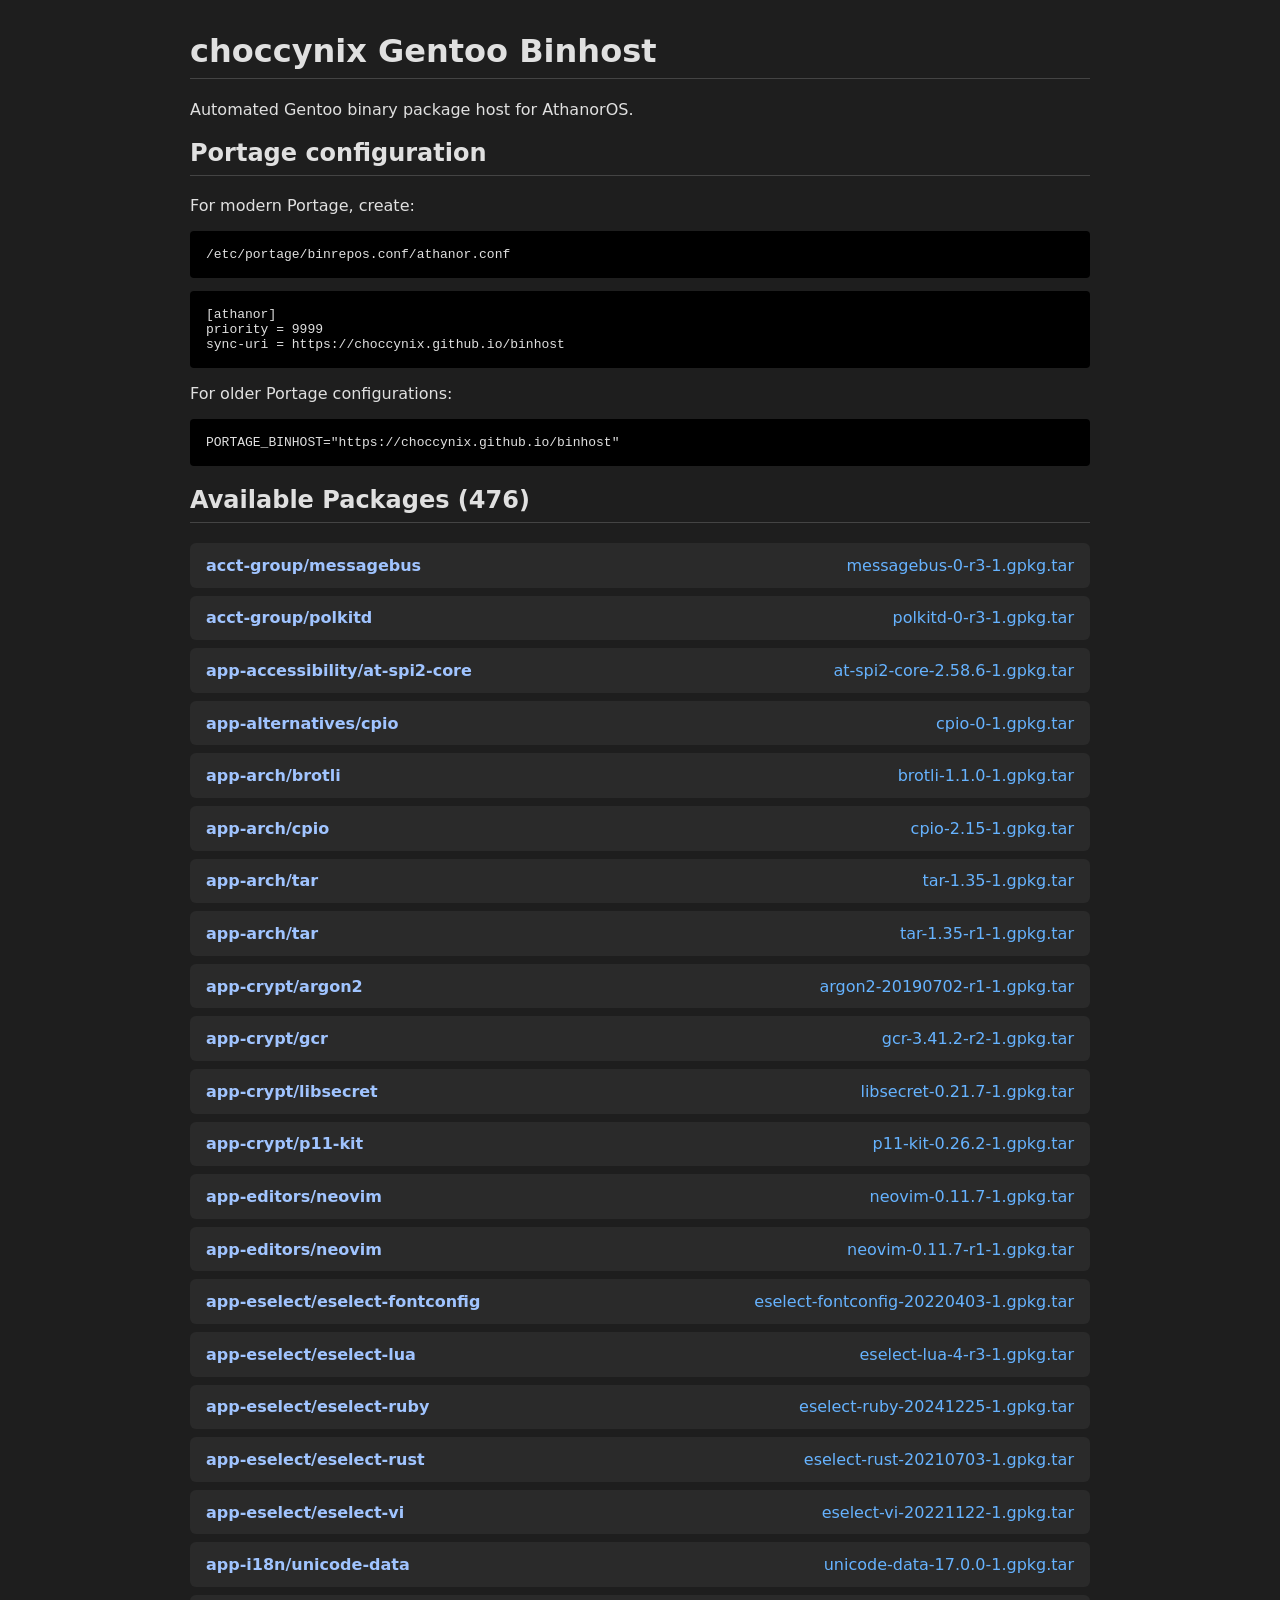
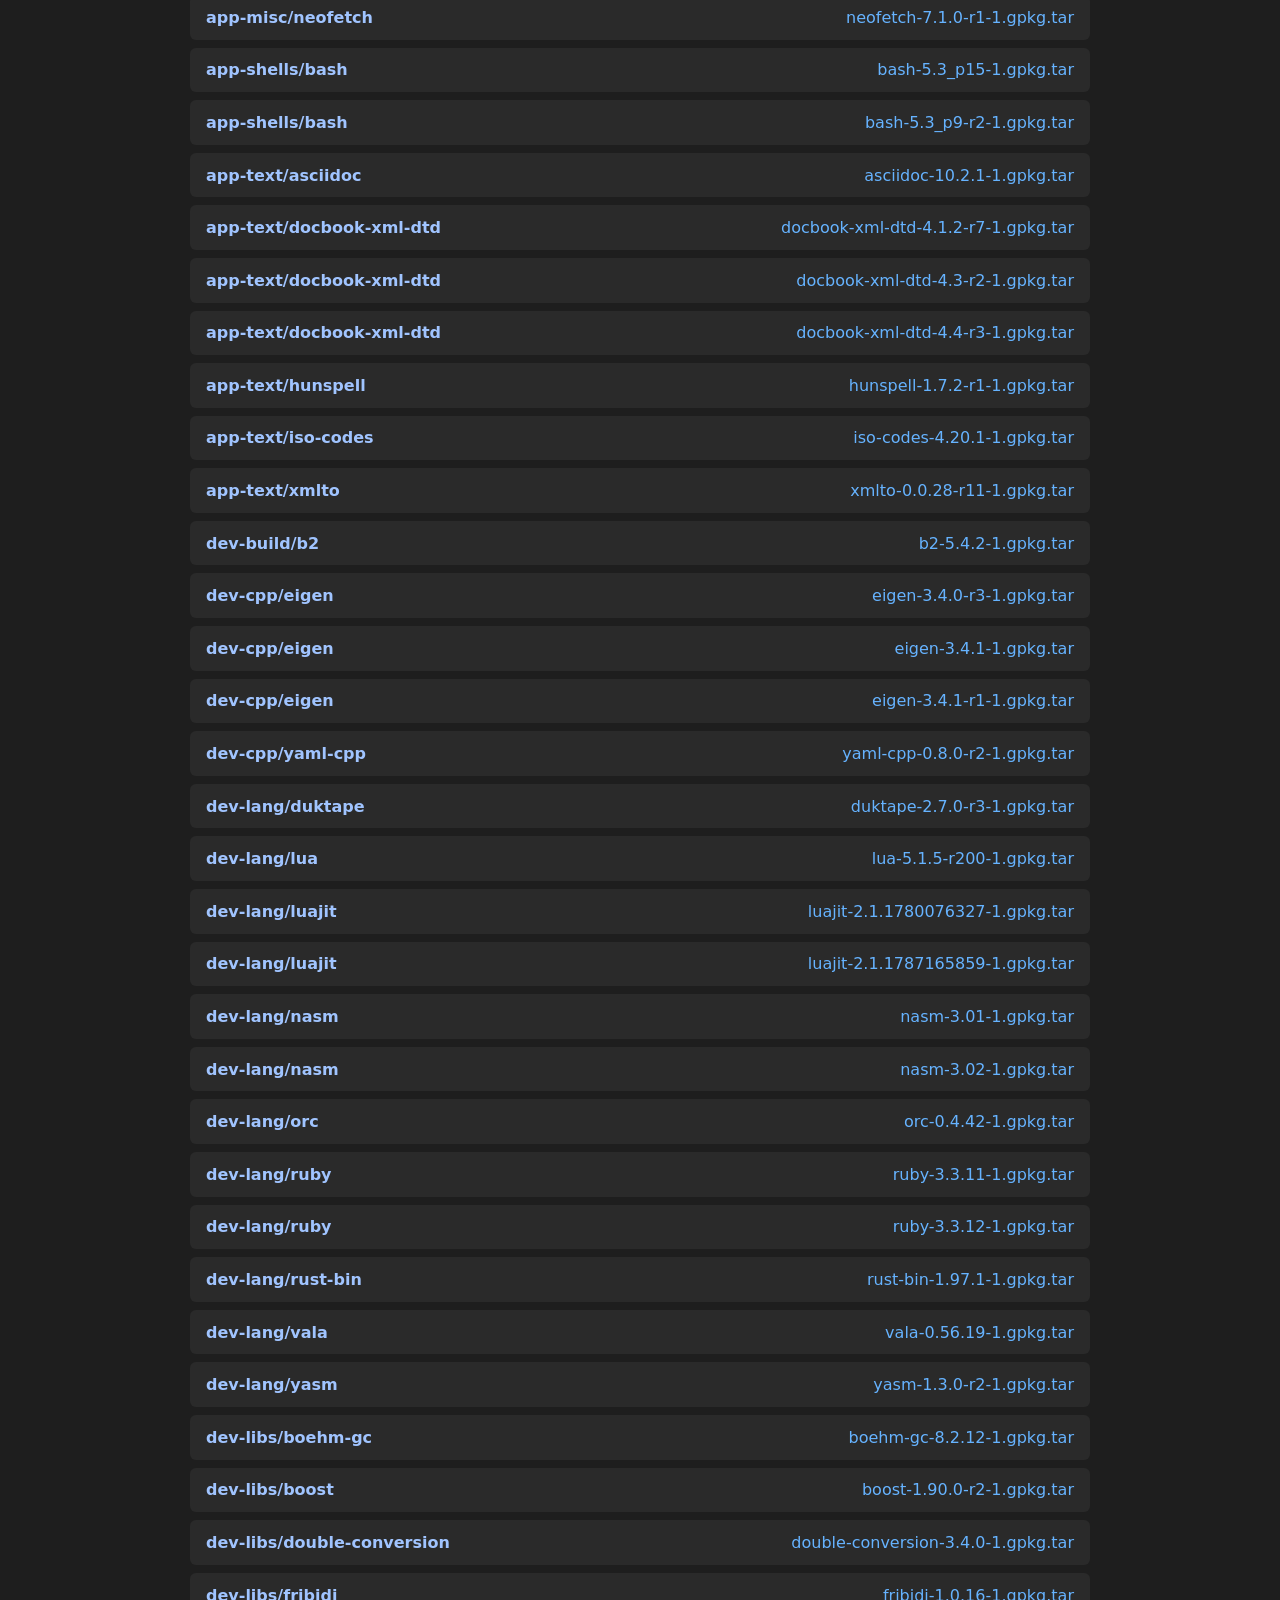
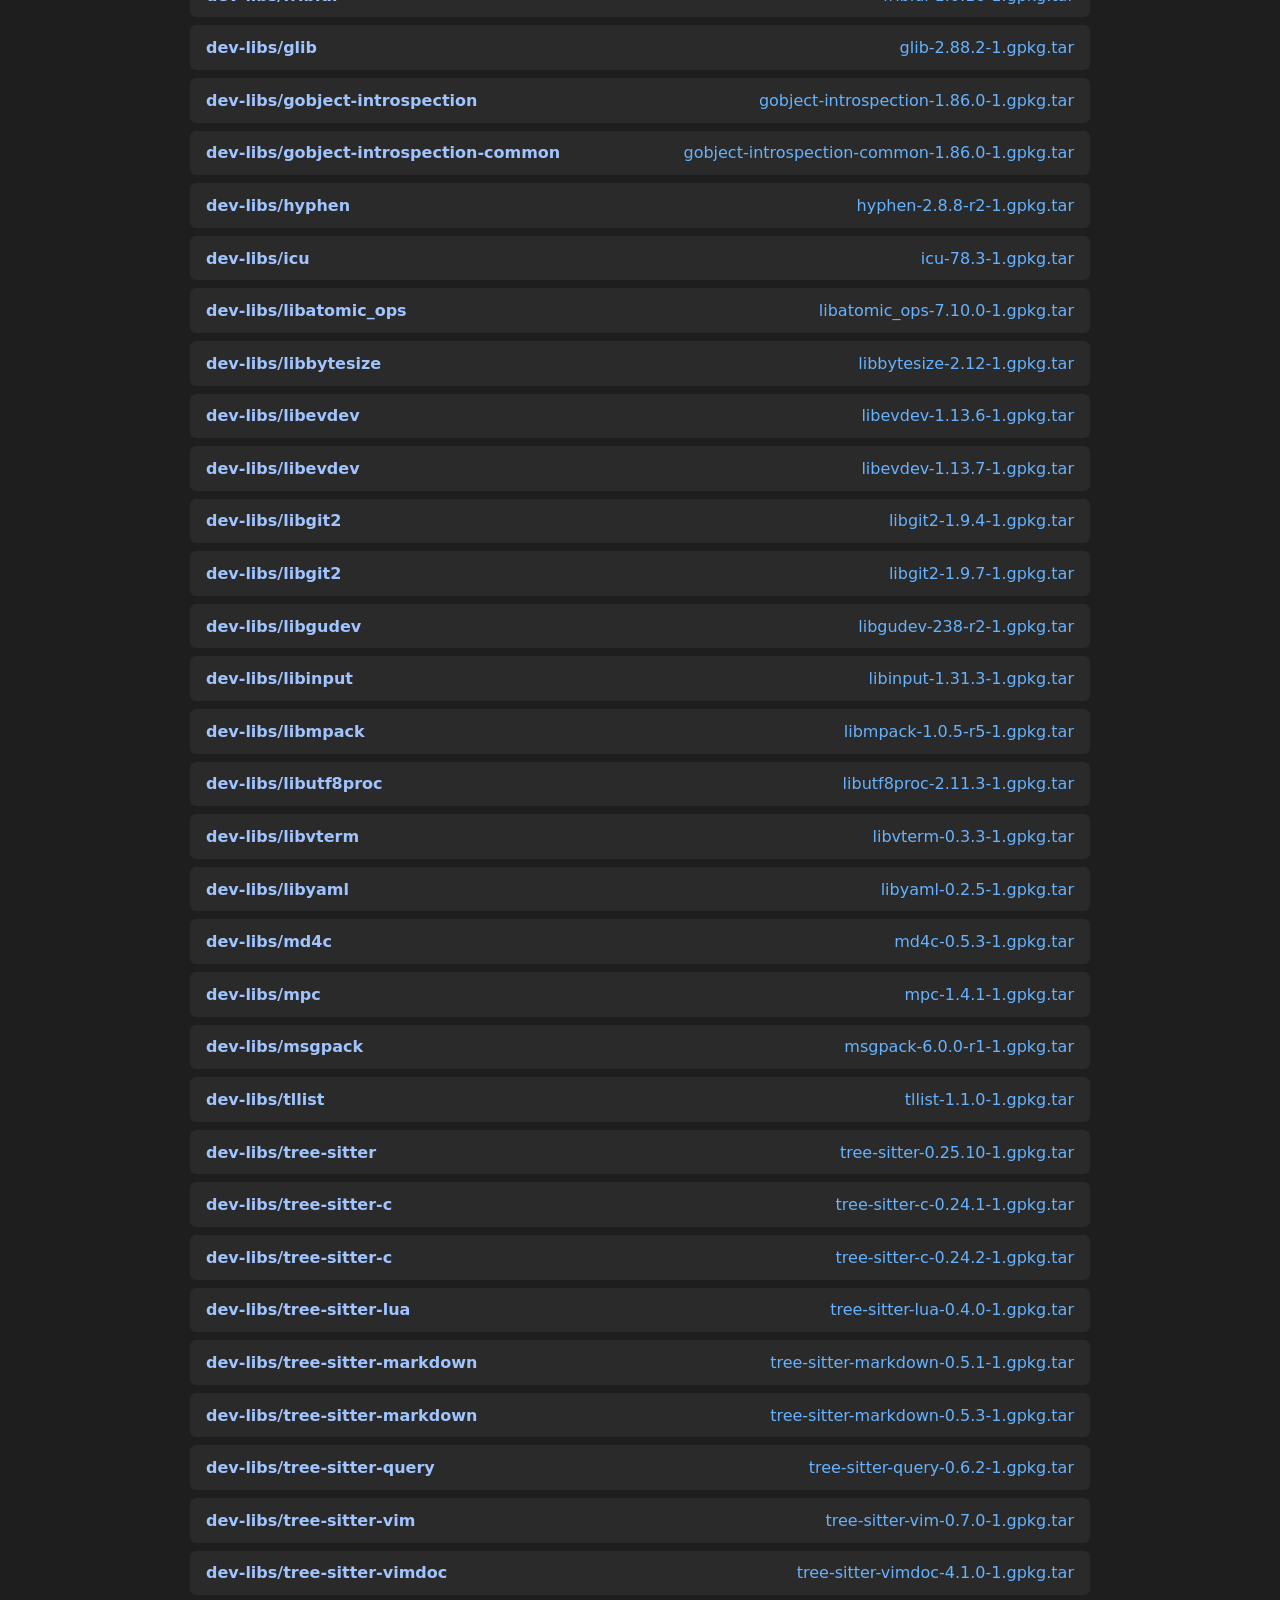
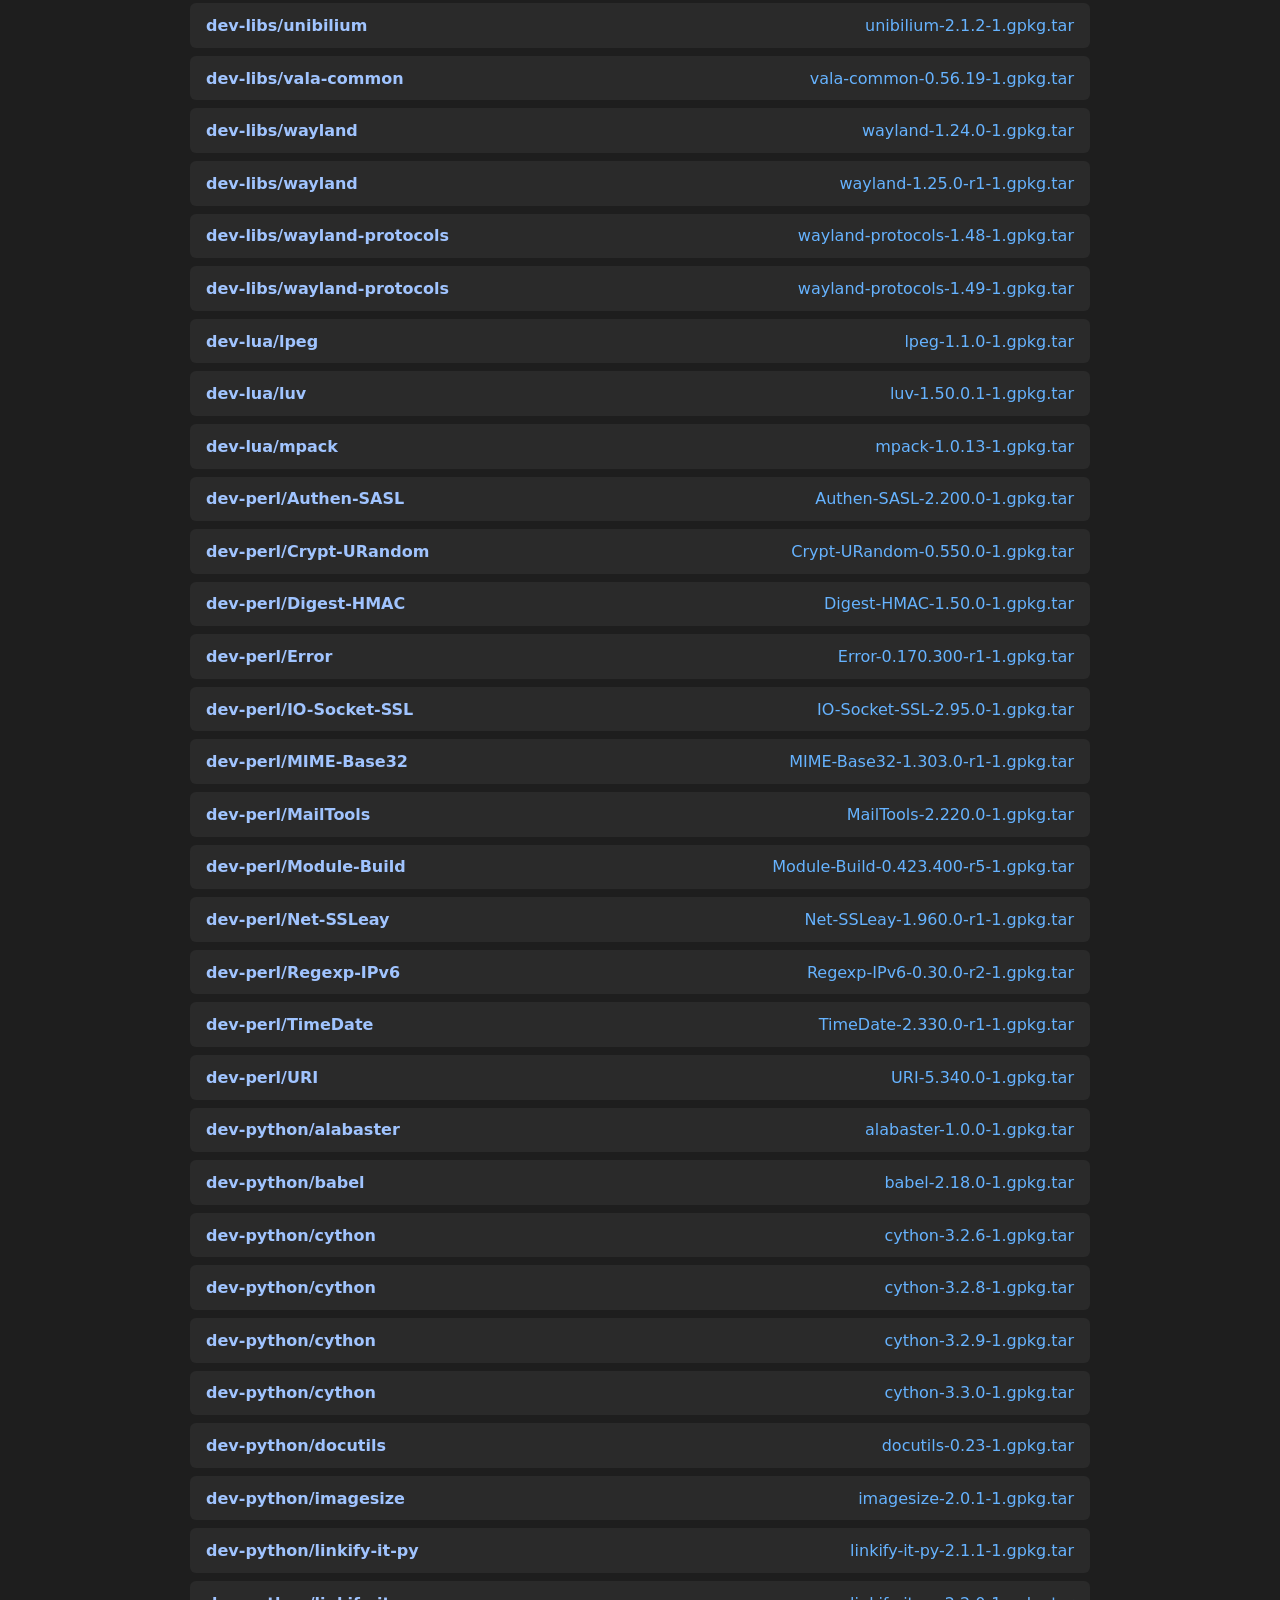
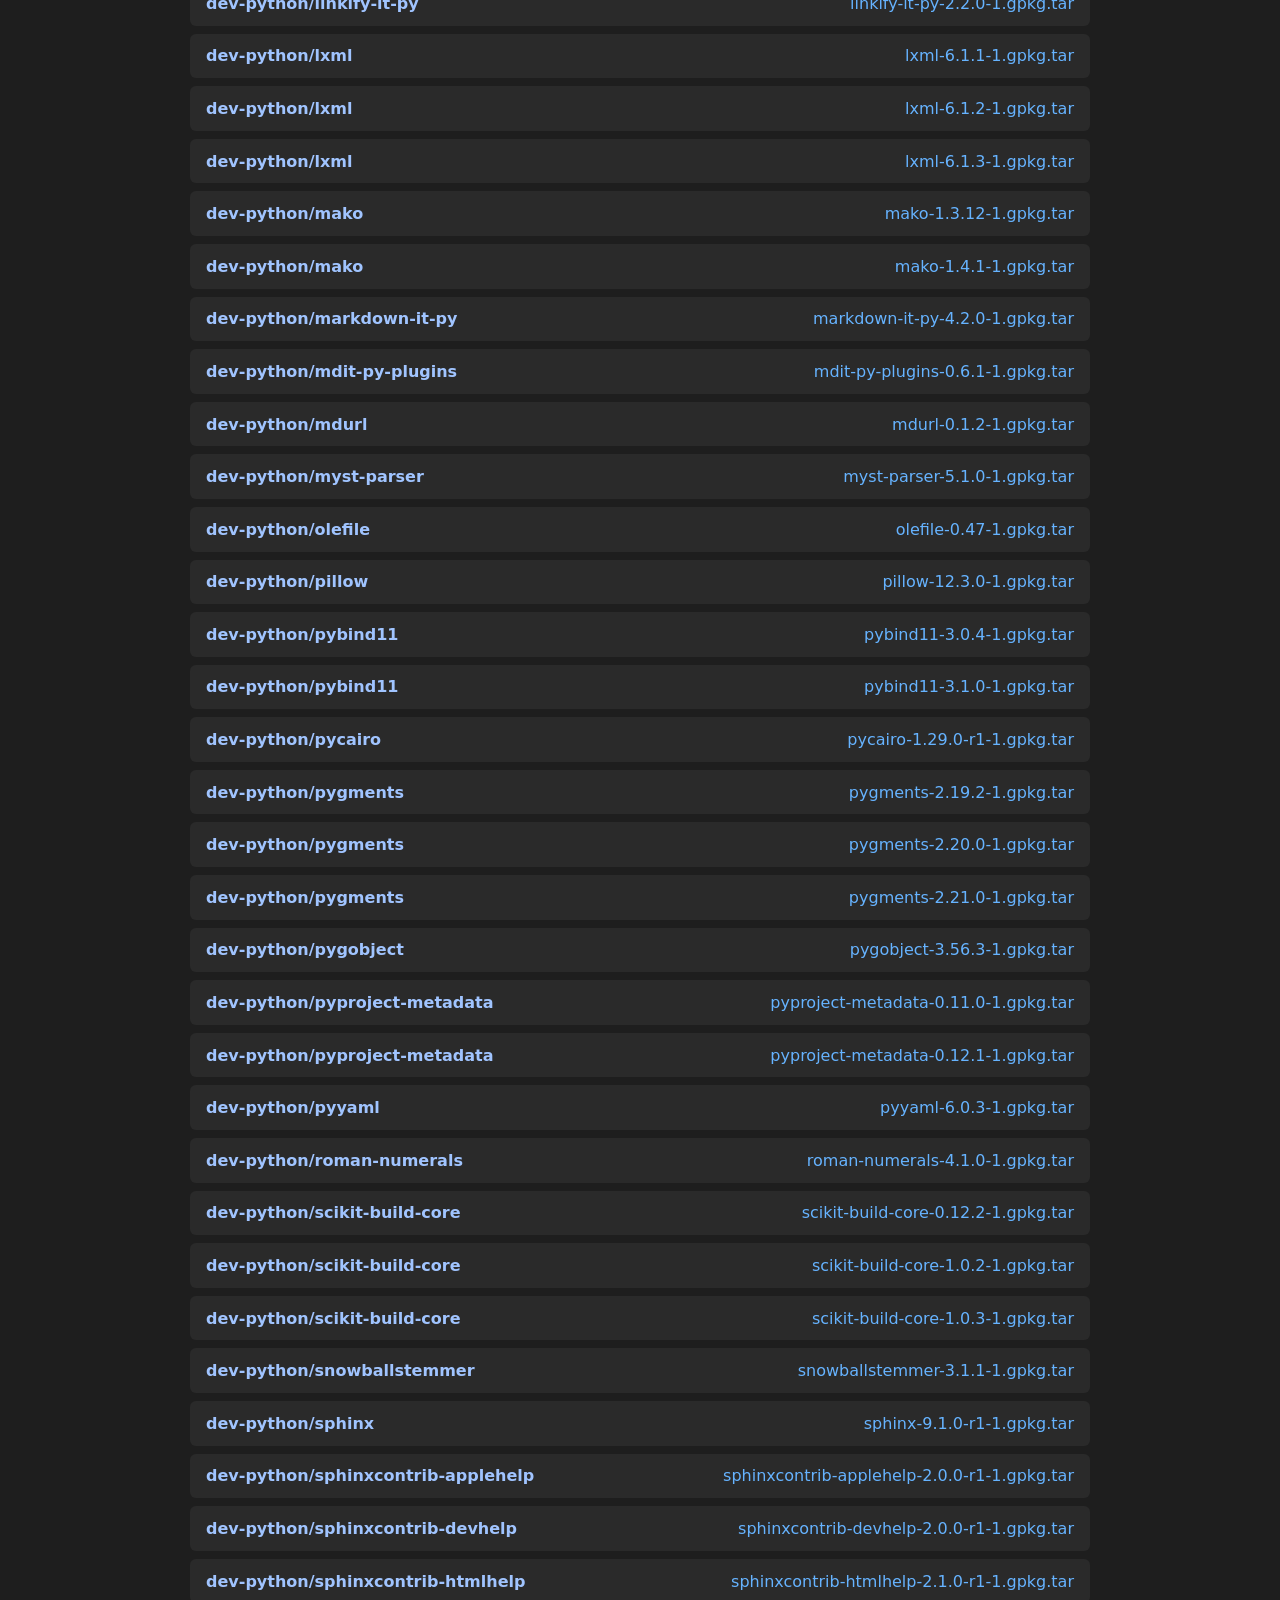
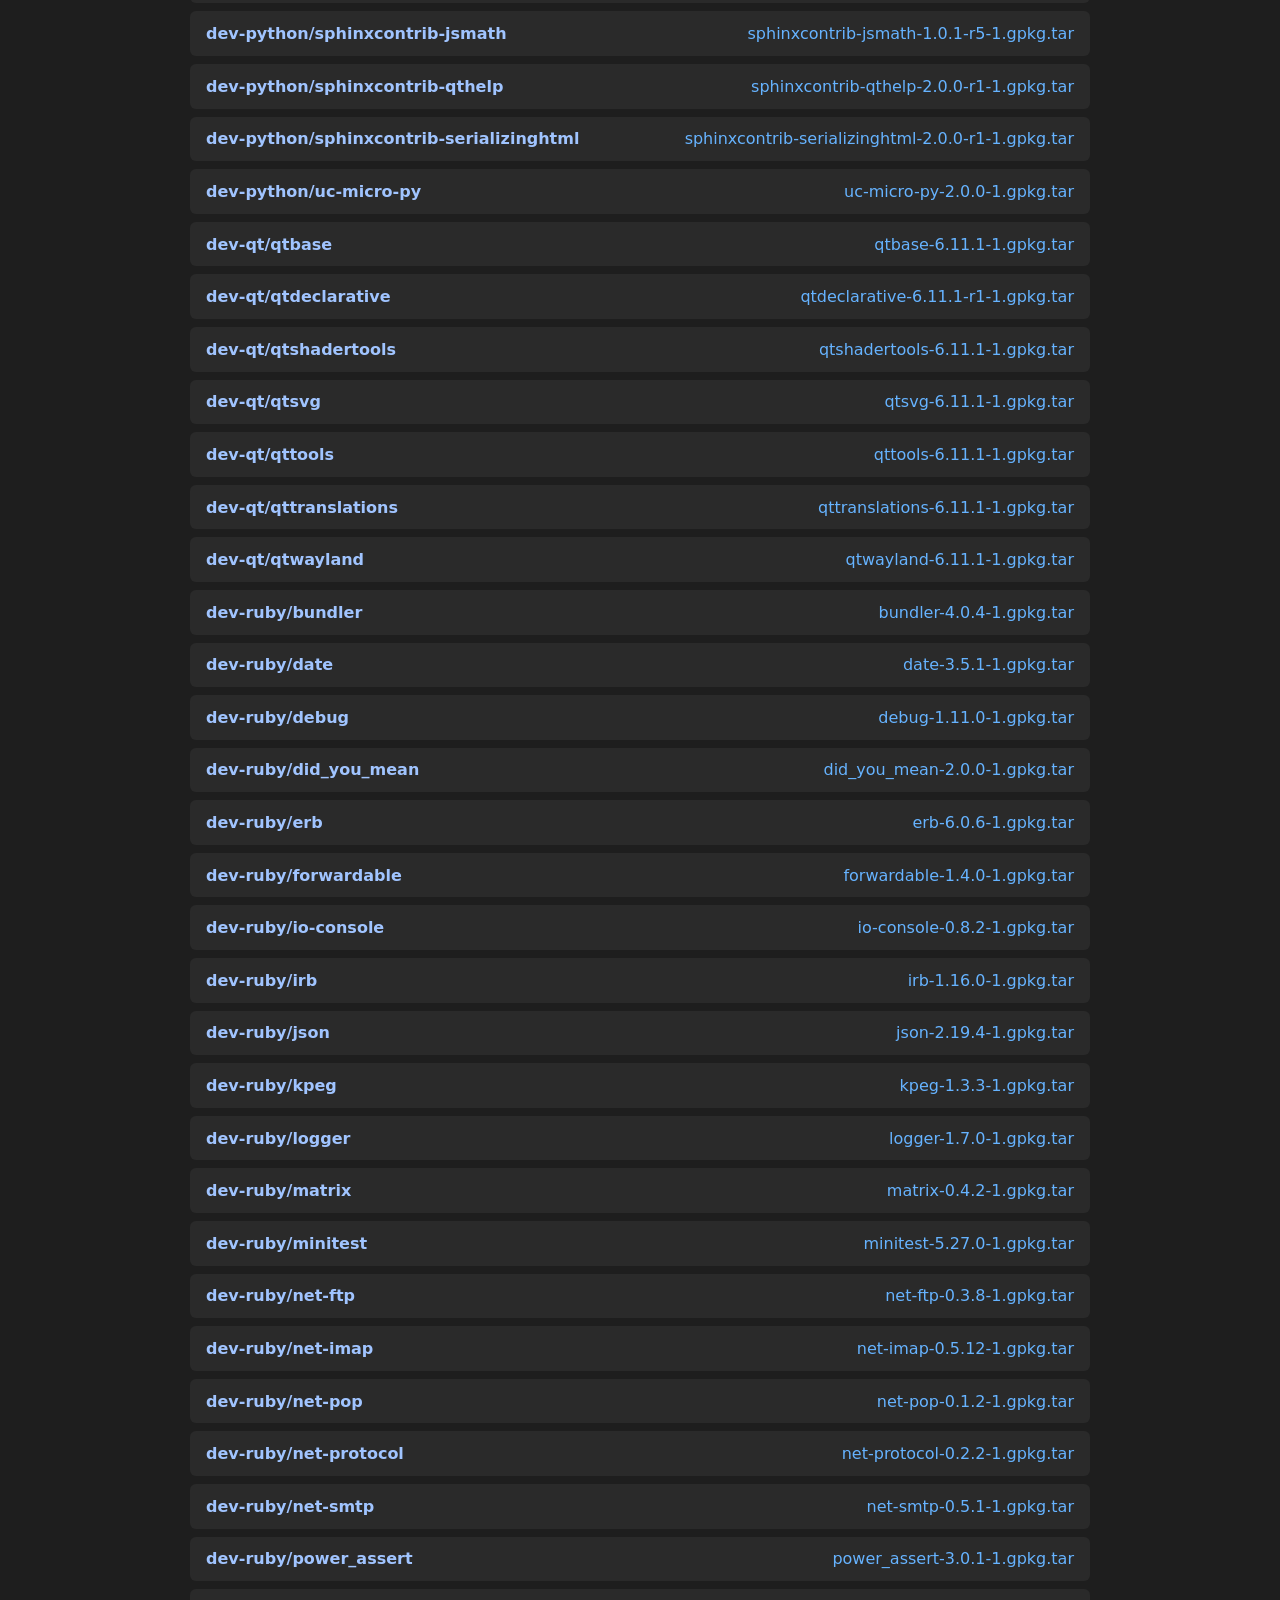
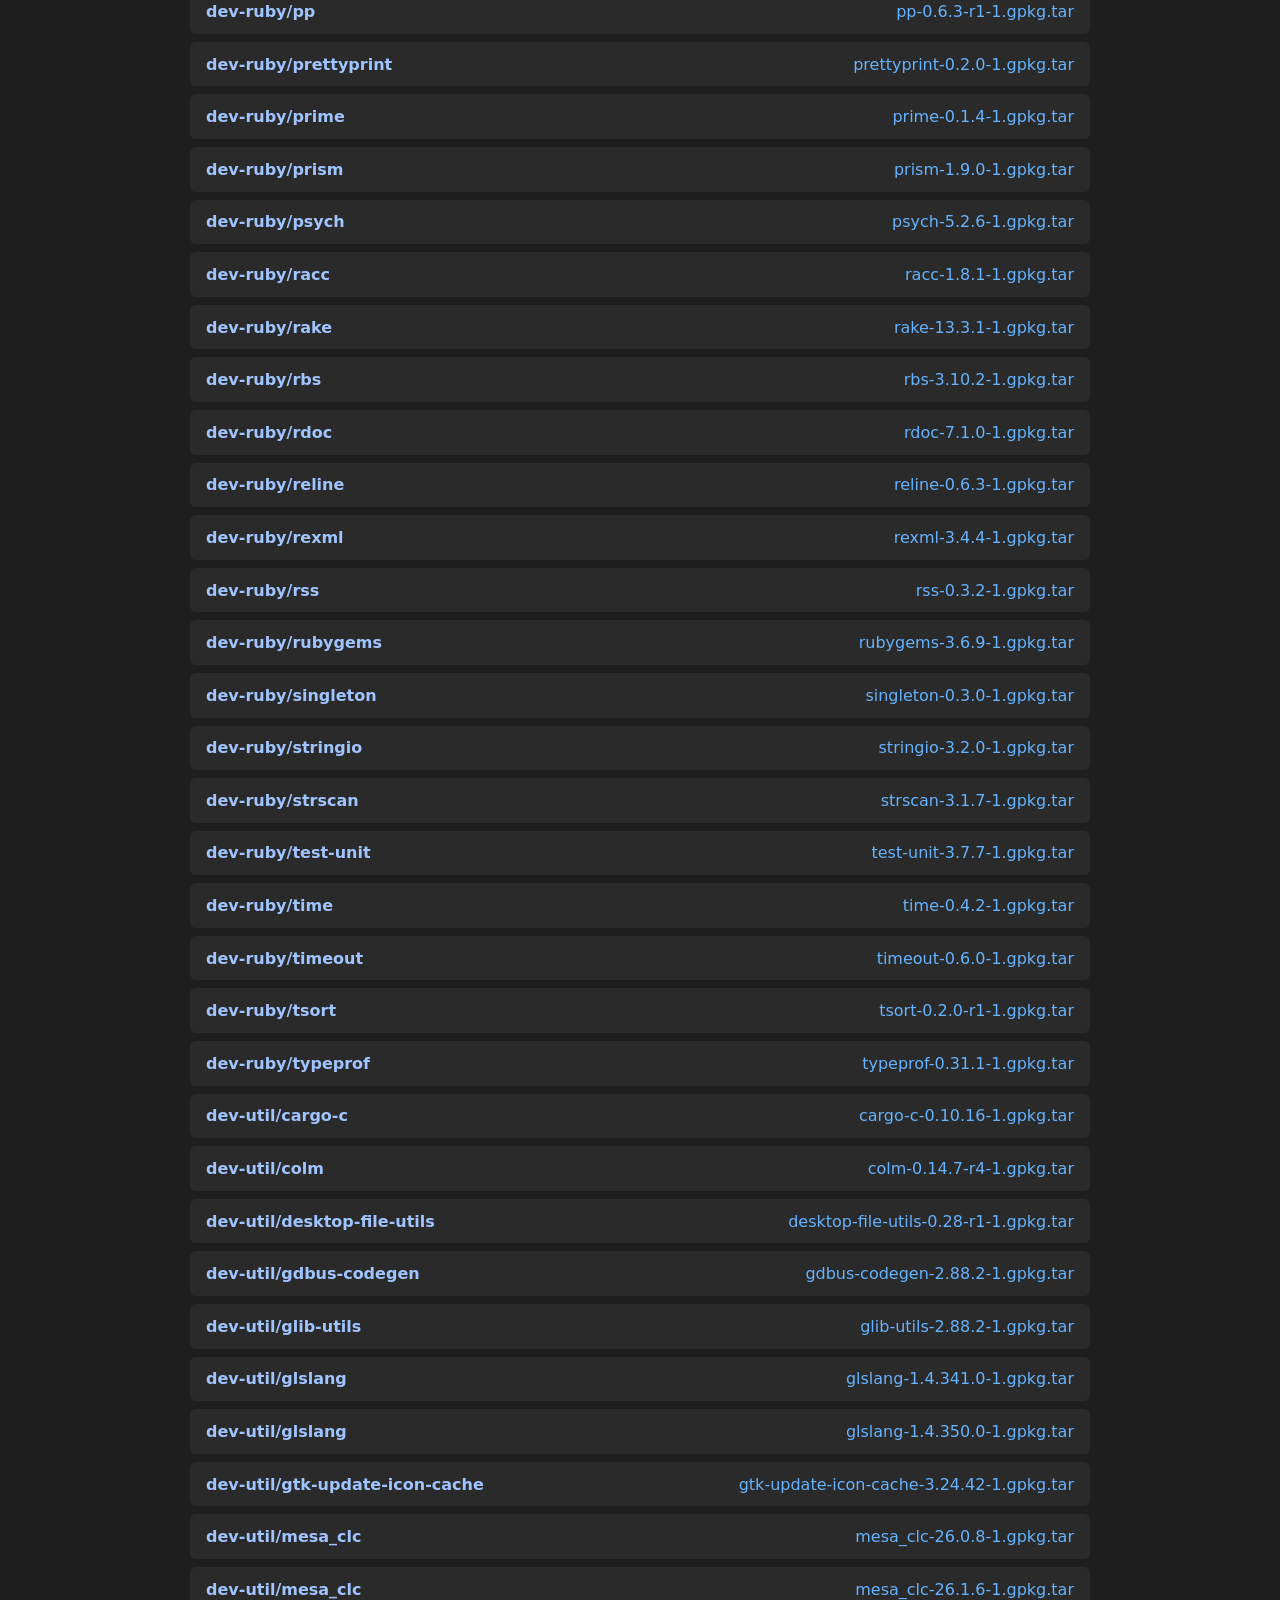
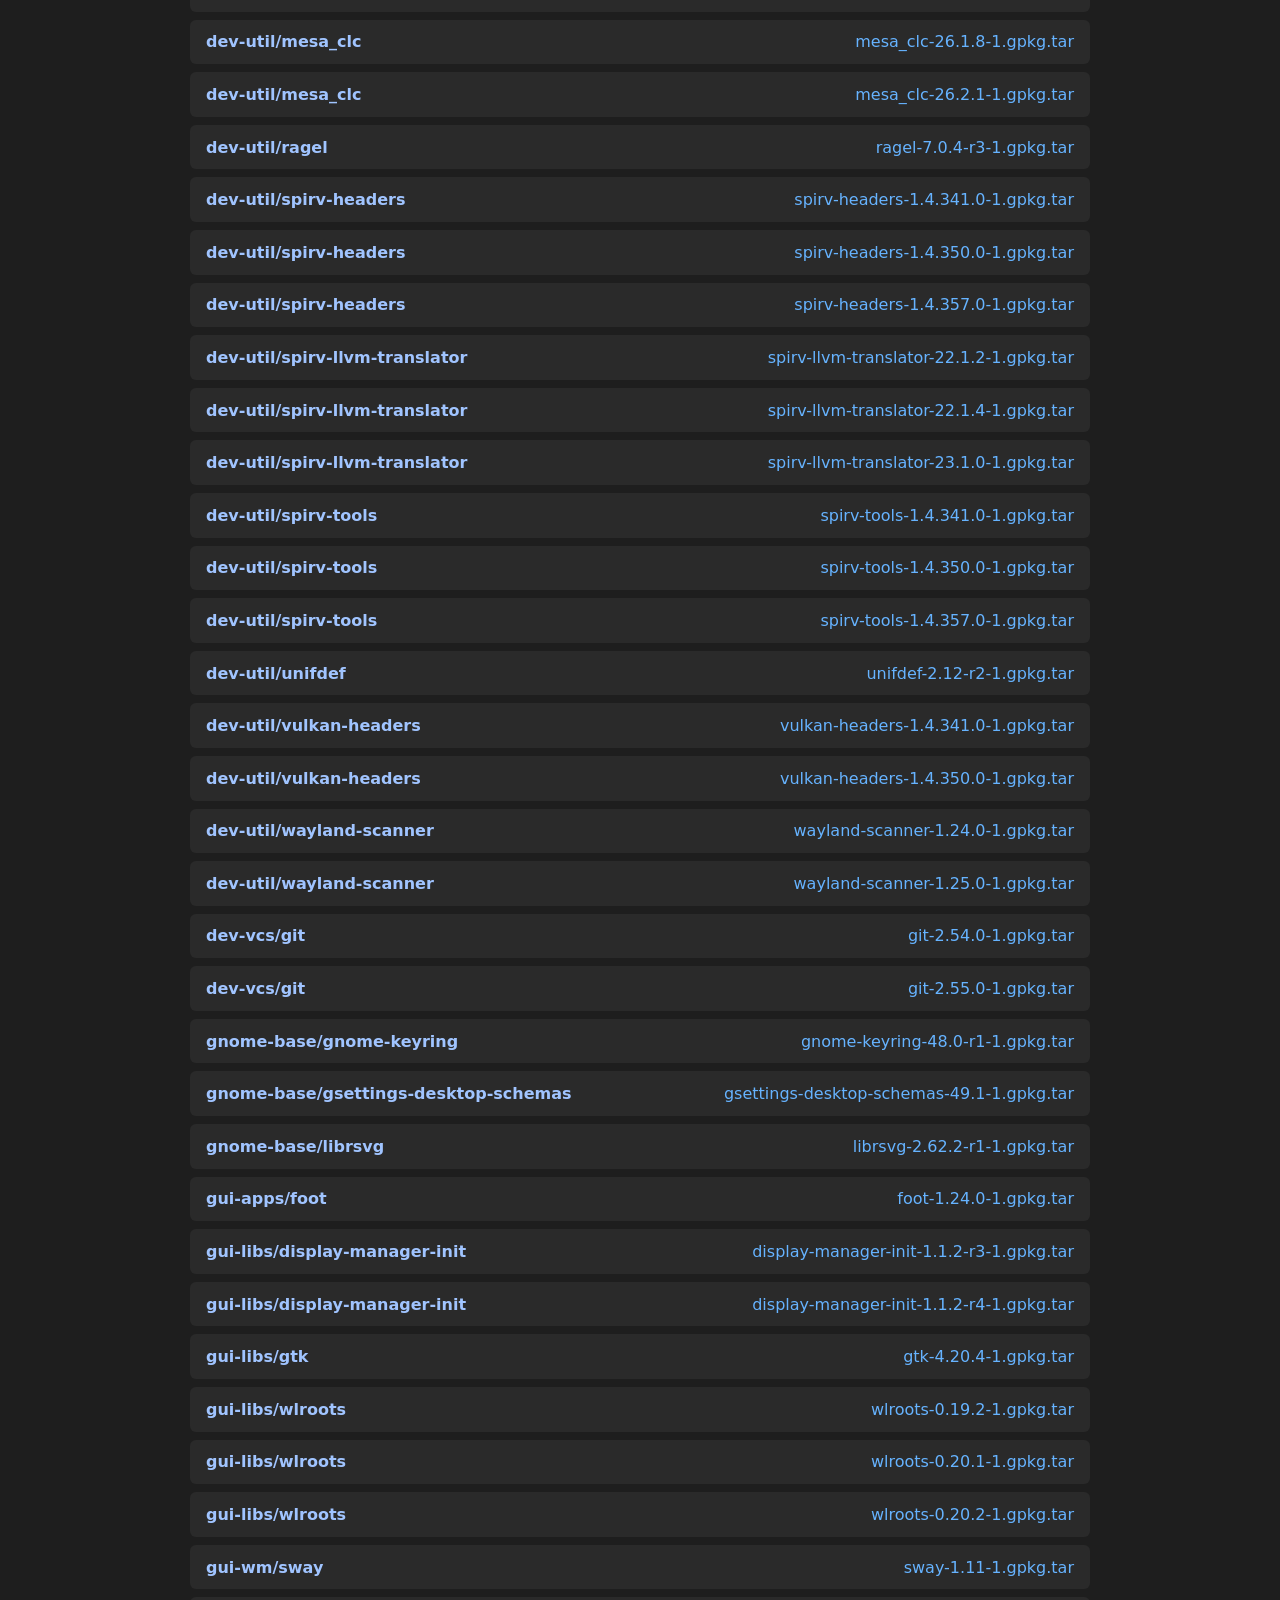
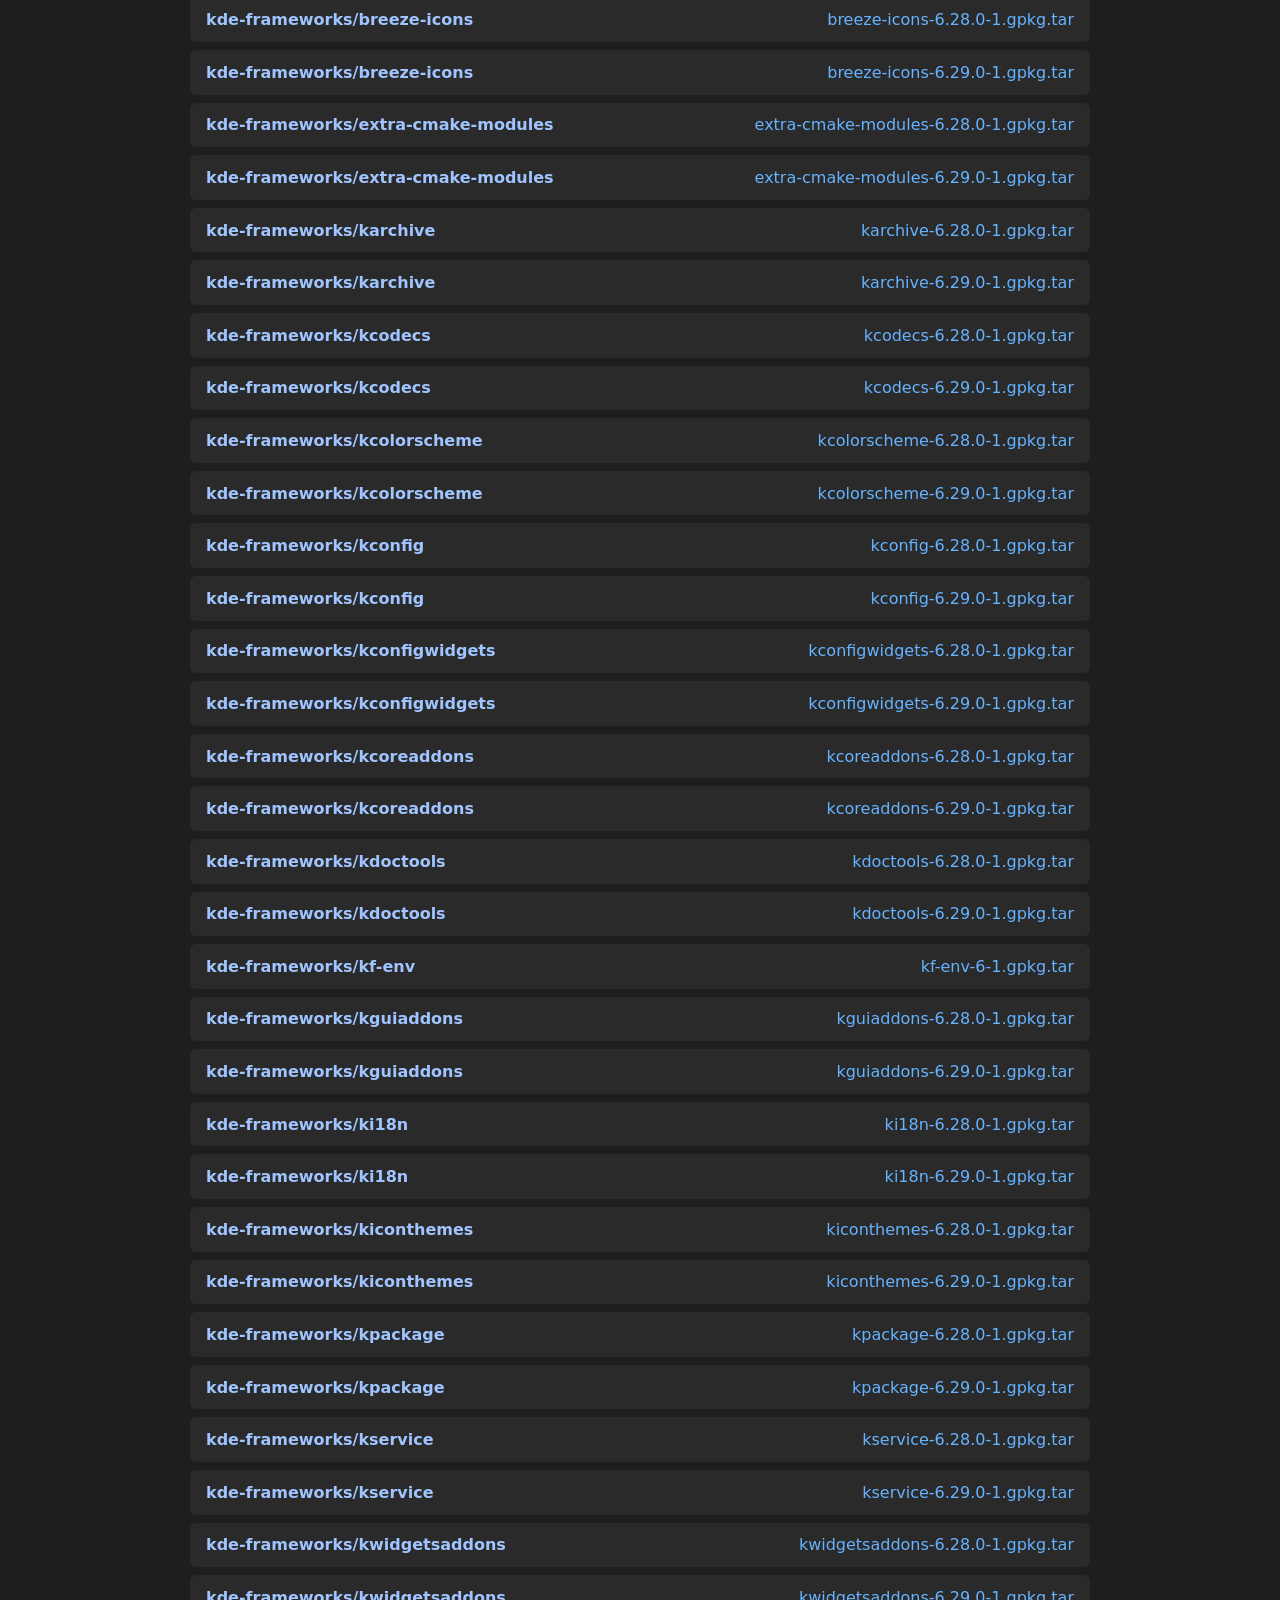
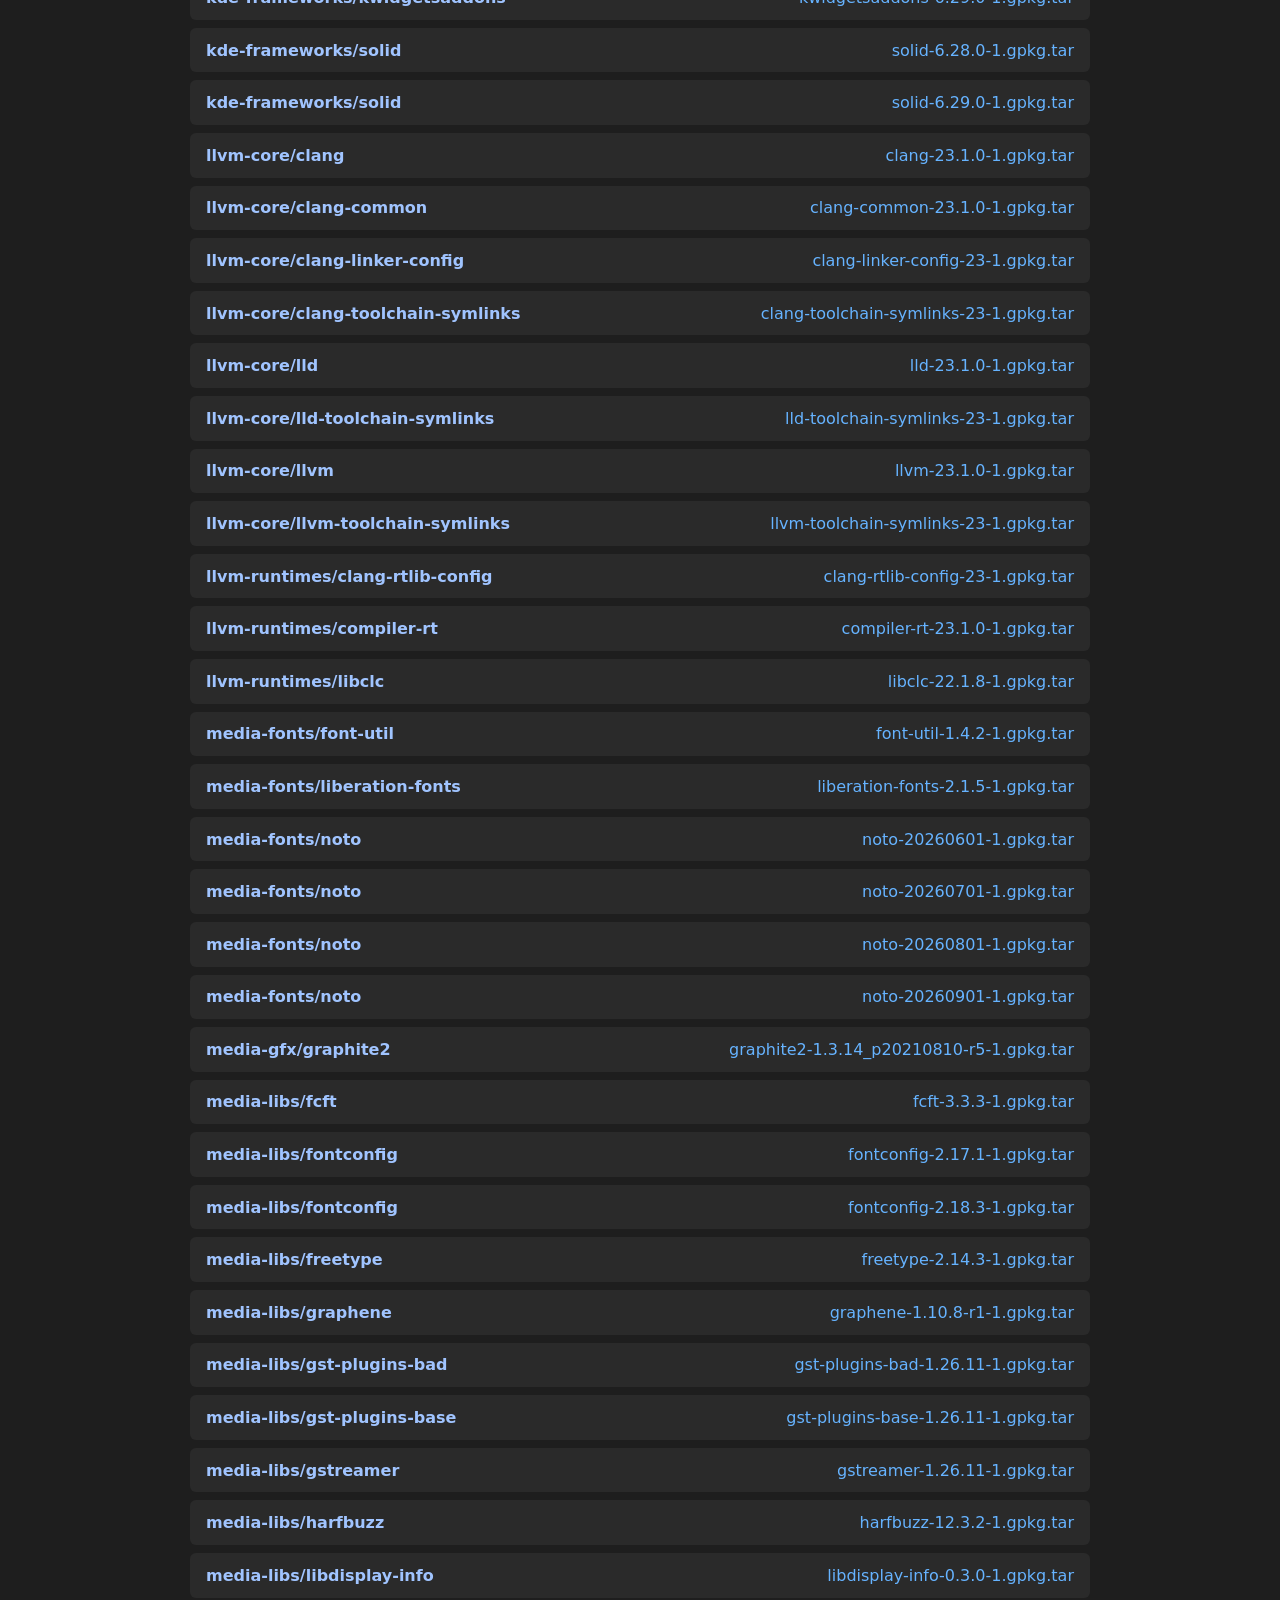
==== index.html @ 96b011d2 "Auto-update Gentoo binhost index [skip ci]" ====
<!DOCTYPE html>
<html lang="en">
<head>

<meta charset="UTF-8">

<meta name="viewport"
      content="width=device-width, initial-scale=1.0">

<title>choccynix Gentoo Binhost</title>

<style>

body {
    font-family:
        system-ui,
        -apple-system,
        sans-serif;

    margin: 2rem auto;
    max-width: 900px;

    background: #1e1e1e;
    color: #e0e0e0;

    padding: 0 1rem;
}

a {
    color: #66b3ff;
    text-decoration: none;
}

a:hover {
    text-decoration: underline;
}

h1, h2 {
    border-bottom: 1px solid #444;
    padding-bottom: .5rem;
}

ul {
    list-style: none;
    padding: 0;
}

li {
    margin: .5rem 0;
    background: #2a2a2a;
    padding: .8rem 1rem;
    border-radius: 6px;
}

.package {
    display: flex;
    justify-content: space-between;
    align-items: center;

    gap: 1rem;
    flex-wrap: wrap;
}

.category {
    font-weight: bold;
    color: #a0c4ff;
}

code, pre {
    background: #000;
    border-radius: 4px;
}

code {
    padding: .2rem .4rem;
}

pre {
    padding: 1rem;
    overflow-x: auto;
}

</style>

</head>

<body>

<h1>choccynix Gentoo Binhost</h1>

<p>
Automated Gentoo binary package host for AthanorOS.
</p>

<h2>Portage configuration</h2>

<p>
For modern Portage, create:
</p>

<pre>/etc/portage/binrepos.conf/athanor.conf</pre>

<pre>[athanor]
priority = 9999
sync-uri = https://choccynix.github.io/binhost
</pre>

<p>
For older Portage configurations:
</p>

<pre>PORTAGE_BINHOST="https://choccynix.github.io/binhost"</pre>

<h2>Available Packages (476)</h2>

<ul>

        <li>
            <div class="package">
                <span class="category">
                    acct-group/messagebus
                </span>
                <a href="https://github.com/choccynix/athanor-binpkgs/releases/download/binpkgs-rolling-20261004/messagebus-0-r3-1.gpkg.tar">
                    messagebus-0-r3-1.gpkg.tar
                </a>
            </div>
        </li>

        <li>
            <div class="package">
                <span class="category">
                    acct-group/polkitd
                </span>
                <a href="https://github.com/choccynix/athanor-binpkgs/releases/download/binpkgs-rolling-20261004/polkitd-0-r3-1.gpkg.tar">
                    polkitd-0-r3-1.gpkg.tar
                </a>
            </div>
        </li>

        <li>
            <div class="package">
                <span class="category">
                    app-accessibility/at-spi2-core
                </span>
                <a href="https://github.com/choccynix/athanor-binpkgs/releases/download/binpkgs-rolling-20260830/at-spi2-core-2.58.6-1.gpkg.tar">
                    at-spi2-core-2.58.6-1.gpkg.tar
                </a>
            </div>
        </li>

        <li>
            <div class="package">
                <span class="category">
                    app-alternatives/cpio
                </span>
                <a href="https://github.com/choccynix/athanor-binpkgs/releases/download/binpkgs-rolling-20261004/cpio-0-1.gpkg.tar">
                    cpio-0-1.gpkg.tar
                </a>
            </div>
        </li>

        <li>
            <div class="package">
                <span class="category">
                    app-arch/brotli
                </span>
                <a href="https://github.com/choccynix/athanor-binpkgs/releases/download/binpkgs-rolling-20260830/brotli-1.1.0-1.gpkg.tar">
                    brotli-1.1.0-1.gpkg.tar
                </a>
            </div>
        </li>

        <li>
            <div class="package">
                <span class="category">
                    app-arch/cpio
                </span>
                <a href="https://github.com/choccynix/athanor-binpkgs/releases/download/binpkgs-rolling-20261004/cpio-2.15-1.gpkg.tar">
                    cpio-2.15-1.gpkg.tar
                </a>
            </div>
        </li>

        <li>
            <div class="package">
                <span class="category">
                    app-arch/tar
                </span>
                <a href="https://github.com/choccynix/athanor-binpkgs/releases/download/binpkgs-rolling-20260803/tar-1.35-1.gpkg.tar">
                    tar-1.35-1.gpkg.tar
                </a>
            </div>
        </li>

        <li>
            <div class="package">
                <span class="category">
                    app-arch/tar
                </span>
                <a href="https://github.com/choccynix/athanor-binpkgs/releases/download/binpkgs-rolling-20261004/tar-1.35-r1-1.gpkg.tar">
                    tar-1.35-r1-1.gpkg.tar
                </a>
            </div>
        </li>

        <li>
            <div class="package">
                <span class="category">
                    app-crypt/argon2
                </span>
                <a href="https://github.com/choccynix/athanor-binpkgs/releases/download/binpkgs-rolling-20260816/argon2-20190702-r1-1.gpkg.tar">
                    argon2-20190702-r1-1.gpkg.tar
                </a>
            </div>
        </li>

        <li>
            <div class="package">
                <span class="category">
                    app-crypt/gcr
                </span>
                <a href="https://github.com/choccynix/athanor-binpkgs/releases/download/binpkgs-rolling-20260830/gcr-3.41.2-r2-1.gpkg.tar">
                    gcr-3.41.2-r2-1.gpkg.tar
                </a>
            </div>
        </li>

        <li>
            <div class="package">
                <span class="category">
                    app-crypt/libsecret
                </span>
                <a href="https://github.com/choccynix/athanor-binpkgs/releases/download/binpkgs-rolling-20260830/libsecret-0.21.7-1.gpkg.tar">
                    libsecret-0.21.7-1.gpkg.tar
                </a>
            </div>
        </li>

        <li>
            <div class="package">
                <span class="category">
                    app-crypt/p11-kit
                </span>
                <a href="https://github.com/choccynix/athanor-binpkgs/releases/download/binpkgs-rolling-20260830/p11-kit-0.26.2-1.gpkg.tar">
                    p11-kit-0.26.2-1.gpkg.tar
                </a>
            </div>
        </li>

        <li>
            <div class="package">
                <span class="category">
                    app-editors/neovim
                </span>
                <a href="https://github.com/choccynix/athanor-binpkgs/releases/download/binpkgs-rolling-20260913/neovim-0.11.7-1.gpkg.tar">
                    neovim-0.11.7-1.gpkg.tar
                </a>
            </div>
        </li>

        <li>
            <div class="package">
                <span class="category">
                    app-editors/neovim
                </span>
                <a href="https://github.com/choccynix/athanor-binpkgs/releases/download/binpkgs-rolling-20261004/neovim-0.11.7-r1-1.gpkg.tar">
                    neovim-0.11.7-r1-1.gpkg.tar
                </a>
            </div>
        </li>

        <li>
            <div class="package">
                <span class="category">
                    app-eselect/eselect-fontconfig
                </span>
                <a href="https://github.com/choccynix/athanor-binpkgs/releases/download/binpkgs-rolling-20261004/eselect-fontconfig-20220403-1.gpkg.tar">
                    eselect-fontconfig-20220403-1.gpkg.tar
                </a>
            </div>
        </li>

        <li>
            <div class="package">
                <span class="category">
                    app-eselect/eselect-lua
                </span>
                <a href="https://github.com/choccynix/athanor-binpkgs/releases/download/binpkgs-rolling-20261004/eselect-lua-4-r3-1.gpkg.tar">
                    eselect-lua-4-r3-1.gpkg.tar
                </a>
            </div>
        </li>

        <li>
            <div class="package">
                <span class="category">
                    app-eselect/eselect-ruby
                </span>
                <a href="https://github.com/choccynix/athanor-binpkgs/releases/download/binpkgs-rolling-20260830/eselect-ruby-20241225-1.gpkg.tar">
                    eselect-ruby-20241225-1.gpkg.tar
                </a>
            </div>
        </li>

        <li>
            <div class="package">
                <span class="category">
                    app-eselect/eselect-rust
                </span>
                <a href="https://github.com/choccynix/athanor-binpkgs/releases/download/binpkgs-rolling-20261004/eselect-rust-20210703-1.gpkg.tar">
                    eselect-rust-20210703-1.gpkg.tar
                </a>
            </div>
        </li>

        <li>
            <div class="package">
                <span class="category">
                    app-eselect/eselect-vi
                </span>
                <a href="https://github.com/choccynix/athanor-binpkgs/releases/download/binpkgs-rolling-20261004/eselect-vi-20221122-1.gpkg.tar">
                    eselect-vi-20221122-1.gpkg.tar
                </a>
            </div>
        </li>

        <li>
            <div class="package">
                <span class="category">
                    app-i18n/unicode-data
                </span>
                <a href="https://github.com/choccynix/athanor-binpkgs/releases/download/binpkgs-rolling-20260823/unicode-data-17.0.0-1.gpkg.tar">
                    unicode-data-17.0.0-1.gpkg.tar
                </a>
            </div>
        </li>

        <li>
            <div class="package">
                <span class="category">
                    app-misc/neofetch
                </span>
                <a href="https://github.com/choccynix/athanor-binpkgs/releases/download/binpkgs-rolling-20261004/neofetch-7.1.0-r1-1.gpkg.tar">
                    neofetch-7.1.0-r1-1.gpkg.tar
                </a>
            </div>
        </li>

        <li>
            <div class="package">
                <span class="category">
                    app-shells/bash
                </span>
                <a href="https://github.com/choccynix/athanor-binpkgs/releases/download/binpkgs-rolling-20261004/bash-5.3_p15-1.gpkg.tar">
                    bash-5.3_p15-1.gpkg.tar
                </a>
            </div>
        </li>

        <li>
            <div class="package">
                <span class="category">
                    app-shells/bash
                </span>
                <a href="https://github.com/choccynix/athanor-binpkgs/releases/download/binpkgs-rolling-20260809/bash-5.3_p9-r2-1.gpkg.tar">
                    bash-5.3_p9-r2-1.gpkg.tar
                </a>
            </div>
        </li>

        <li>
            <div class="package">
                <span class="category">
                    app-text/asciidoc
                </span>
                <a href="https://github.com/choccynix/athanor-binpkgs/releases/download/binpkgs-rolling-20261004/asciidoc-10.2.1-1.gpkg.tar">
                    asciidoc-10.2.1-1.gpkg.tar
                </a>
            </div>
        </li>

        <li>
            <div class="package">
                <span class="category">
                    app-text/docbook-xml-dtd
                </span>
                <a href="https://github.com/choccynix/athanor-binpkgs/releases/download/binpkgs-rolling-20261004/docbook-xml-dtd-4.1.2-r7-1.gpkg.tar">
                    docbook-xml-dtd-4.1.2-r7-1.gpkg.tar
                </a>
            </div>
        </li>

        <li>
            <div class="package">
                <span class="category">
                    app-text/docbook-xml-dtd
                </span>
                <a href="https://github.com/choccynix/athanor-binpkgs/releases/download/binpkgs-rolling-20260830/docbook-xml-dtd-4.3-r2-1.gpkg.tar">
                    docbook-xml-dtd-4.3-r2-1.gpkg.tar
                </a>
            </div>
        </li>

        <li>
            <div class="package">
                <span class="category">
                    app-text/docbook-xml-dtd
                </span>
                <a href="https://github.com/choccynix/athanor-binpkgs/releases/download/binpkgs-rolling-20261004/docbook-xml-dtd-4.4-r3-1.gpkg.tar">
                    docbook-xml-dtd-4.4-r3-1.gpkg.tar
                </a>
            </div>
        </li>

        <li>
            <div class="package">
                <span class="category">
                    app-text/hunspell
                </span>
                <a href="https://github.com/choccynix/athanor-binpkgs/releases/download/binpkgs-rolling-20260830/hunspell-1.7.2-r1-1.gpkg.tar">
                    hunspell-1.7.2-r1-1.gpkg.tar
                </a>
            </div>
        </li>

        <li>
            <div class="package">
                <span class="category">
                    app-text/iso-codes
                </span>
                <a href="https://github.com/choccynix/athanor-binpkgs/releases/download/binpkgs-rolling-20260830/iso-codes-4.20.1-1.gpkg.tar">
                    iso-codes-4.20.1-1.gpkg.tar
                </a>
            </div>
        </li>

        <li>
            <div class="package">
                <span class="category">
                    app-text/xmlto
                </span>
                <a href="https://github.com/choccynix/athanor-binpkgs/releases/download/binpkgs-rolling-20261004/xmlto-0.0.28-r11-1.gpkg.tar">
                    xmlto-0.0.28-r11-1.gpkg.tar
                </a>
            </div>
        </li>

        <li>
            <div class="package">
                <span class="category">
                    dev-build/b2
                </span>
                <a href="https://github.com/choccynix/athanor-binpkgs/releases/download/binpkgs-rolling-20260816/b2-5.4.2-1.gpkg.tar">
                    b2-5.4.2-1.gpkg.tar
                </a>
            </div>
        </li>

        <li>
            <div class="package">
                <span class="category">
                    dev-cpp/eigen
                </span>
                <a href="https://github.com/choccynix/athanor-binpkgs/releases/download/binpkgs-rolling-20260920/eigen-3.4.0-r3-1.gpkg.tar">
                    eigen-3.4.0-r3-1.gpkg.tar
                </a>
            </div>
        </li>

        <li>
            <div class="package">
                <span class="category">
                    dev-cpp/eigen
                </span>
                <a href="https://github.com/choccynix/athanor-binpkgs/releases/download/binpkgs-rolling-20260906/eigen-3.4.1-1.gpkg.tar">
                    eigen-3.4.1-1.gpkg.tar
                </a>
            </div>
        </li>

        <li>
            <div class="package">
                <span class="category">
                    dev-cpp/eigen
                </span>
                <a href="https://github.com/choccynix/athanor-binpkgs/releases/download/binpkgs-rolling-20261004/eigen-3.4.1-r1-1.gpkg.tar">
                    eigen-3.4.1-r1-1.gpkg.tar
                </a>
            </div>
        </li>

        <li>
            <div class="package">
                <span class="category">
                    dev-cpp/yaml-cpp
                </span>
                <a href="https://github.com/choccynix/athanor-binpkgs/releases/download/binpkgs-rolling-20260816/yaml-cpp-0.8.0-r2-1.gpkg.tar">
                    yaml-cpp-0.8.0-r2-1.gpkg.tar
                </a>
            </div>
        </li>

        <li>
            <div class="package">
                <span class="category">
                    dev-lang/duktape
                </span>
                <a href="https://github.com/choccynix/athanor-binpkgs/releases/download/binpkgs-rolling-20261004/duktape-2.7.0-r3-1.gpkg.tar">
                    duktape-2.7.0-r3-1.gpkg.tar
                </a>
            </div>
        </li>

        <li>
            <div class="package">
                <span class="category">
                    dev-lang/lua
                </span>
                <a href="https://github.com/choccynix/athanor-binpkgs/releases/download/binpkgs-rolling-20261004/lua-5.1.5-r200-1.gpkg.tar">
                    lua-5.1.5-r200-1.gpkg.tar
                </a>
            </div>
        </li>

        <li>
            <div class="package">
                <span class="category">
                    dev-lang/luajit
                </span>
                <a href="https://github.com/choccynix/athanor-binpkgs/releases/download/binpkgs-rolling-20260913/luajit-2.1.1780076327-1.gpkg.tar">
                    luajit-2.1.1780076327-1.gpkg.tar
                </a>
            </div>
        </li>

        <li>
            <div class="package">
                <span class="category">
                    dev-lang/luajit
                </span>
                <a href="https://github.com/choccynix/athanor-binpkgs/releases/download/binpkgs-rolling-20261004/luajit-2.1.1787165859-1.gpkg.tar">
                    luajit-2.1.1787165859-1.gpkg.tar
                </a>
            </div>
        </li>

        <li>
            <div class="package">
                <span class="category">
                    dev-lang/nasm
                </span>
                <a href="https://github.com/choccynix/athanor-binpkgs/releases/download/binpkgs-rolling-20260803/nasm-3.01-1.gpkg.tar">
                    nasm-3.01-1.gpkg.tar
                </a>
            </div>
        </li>

        <li>
            <div class="package">
                <span class="category">
                    dev-lang/nasm
                </span>
                <a href="https://github.com/choccynix/athanor-binpkgs/releases/download/binpkgs-rolling-20261004/nasm-3.02-1.gpkg.tar">
                    nasm-3.02-1.gpkg.tar
                </a>
            </div>
        </li>

        <li>
            <div class="package">
                <span class="category">
                    dev-lang/orc
                </span>
                <a href="https://github.com/choccynix/athanor-binpkgs/releases/download/binpkgs-rolling-20260830/orc-0.4.42-1.gpkg.tar">
                    orc-0.4.42-1.gpkg.tar
                </a>
            </div>
        </li>

        <li>
            <div class="package">
                <span class="category">
                    dev-lang/ruby
                </span>
                <a href="https://github.com/choccynix/athanor-binpkgs/releases/download/binpkgs-rolling-20260816/ruby-3.3.11-1.gpkg.tar">
                    ruby-3.3.11-1.gpkg.tar
                </a>
            </div>
        </li>

        <li>
            <div class="package">
                <span class="category">
                    dev-lang/ruby
                </span>
                <a href="https://github.com/choccynix/athanor-binpkgs/releases/download/binpkgs-rolling-20260830/ruby-3.3.12-1.gpkg.tar">
                    ruby-3.3.12-1.gpkg.tar
                </a>
            </div>
        </li>

        <li>
            <div class="package">
                <span class="category">
                    dev-lang/rust-bin
                </span>
                <a href="https://github.com/choccynix/athanor-binpkgs/releases/download/binpkgs-rolling-20261004/rust-bin-1.97.1-1.gpkg.tar">
                    rust-bin-1.97.1-1.gpkg.tar
                </a>
            </div>
        </li>

        <li>
            <div class="package">
                <span class="category">
                    dev-lang/vala
                </span>
                <a href="https://github.com/choccynix/athanor-binpkgs/releases/download/binpkgs-rolling-20260830/vala-0.56.19-1.gpkg.tar">
                    vala-0.56.19-1.gpkg.tar
                </a>
            </div>
        </li>

        <li>
            <div class="package">
                <span class="category">
                    dev-lang/yasm
                </span>
                <a href="https://github.com/choccynix/athanor-binpkgs/releases/download/binpkgs-rolling-20260830/yasm-1.3.0-r2-1.gpkg.tar">
                    yasm-1.3.0-r2-1.gpkg.tar
                </a>
            </div>
        </li>

        <li>
            <div class="package">
                <span class="category">
                    dev-libs/boehm-gc
                </span>
                <a href="https://github.com/choccynix/athanor-binpkgs/releases/download/binpkgs-rolling-20260816/boehm-gc-8.2.12-1.gpkg.tar">
                    boehm-gc-8.2.12-1.gpkg.tar
                </a>
            </div>
        </li>

        <li>
            <div class="package">
                <span class="category">
                    dev-libs/boost
                </span>
                <a href="https://github.com/choccynix/athanor-binpkgs/releases/download/binpkgs-rolling-20260816/boost-1.90.0-r2-1.gpkg.tar">
                    boost-1.90.0-r2-1.gpkg.tar
                </a>
            </div>
        </li>

        <li>
            <div class="package">
                <span class="category">
                    dev-libs/double-conversion
                </span>
                <a href="https://github.com/choccynix/athanor-binpkgs/releases/download/binpkgs-rolling-20260816/double-conversion-3.4.0-1.gpkg.tar">
                    double-conversion-3.4.0-1.gpkg.tar
                </a>
            </div>
        </li>

        <li>
            <div class="package">
                <span class="category">
                    dev-libs/fribidi
                </span>
                <a href="https://github.com/choccynix/athanor-binpkgs/releases/download/binpkgs-rolling-20260830/fribidi-1.0.16-1.gpkg.tar">
                    fribidi-1.0.16-1.gpkg.tar
                </a>
            </div>
        </li>

        <li>
            <div class="package">
                <span class="category">
                    dev-libs/glib
                </span>
                <a href="https://github.com/choccynix/athanor-binpkgs/releases/download/binpkgs-rolling-20261004/glib-2.88.2-1.gpkg.tar">
                    glib-2.88.2-1.gpkg.tar
                </a>
            </div>
        </li>

        <li>
            <div class="package">
                <span class="category">
                    dev-libs/gobject-introspection
                </span>
                <a href="https://github.com/choccynix/athanor-binpkgs/releases/download/binpkgs-rolling-20261004/gobject-introspection-1.86.0-1.gpkg.tar">
                    gobject-introspection-1.86.0-1.gpkg.tar
                </a>
            </div>
        </li>

        <li>
            <div class="package">
                <span class="category">
                    dev-libs/gobject-introspection-common
                </span>
                <a href="https://github.com/choccynix/athanor-binpkgs/releases/download/binpkgs-rolling-20261004/gobject-introspection-common-1.86.0-1.gpkg.tar">
                    gobject-introspection-common-1.86.0-1.gpkg.tar
                </a>
            </div>
        </li>

        <li>
            <div class="package">
                <span class="category">
                    dev-libs/hyphen
                </span>
                <a href="https://github.com/choccynix/athanor-binpkgs/releases/download/binpkgs-rolling-20260830/hyphen-2.8.8-r2-1.gpkg.tar">
                    hyphen-2.8.8-r2-1.gpkg.tar
                </a>
            </div>
        </li>

        <li>
            <div class="package">
                <span class="category">
                    dev-libs/icu
                </span>
                <a href="https://github.com/choccynix/athanor-binpkgs/releases/download/binpkgs-rolling-20260830/icu-78.3-1.gpkg.tar">
                    icu-78.3-1.gpkg.tar
                </a>
            </div>
        </li>

        <li>
            <div class="package">
                <span class="category">
                    dev-libs/libatomic_ops
                </span>
                <a href="https://github.com/choccynix/athanor-binpkgs/releases/download/binpkgs-rolling-20260816/libatomic_ops-7.10.0-1.gpkg.tar">
                    libatomic_ops-7.10.0-1.gpkg.tar
                </a>
            </div>
        </li>

        <li>
            <div class="package">
                <span class="category">
                    dev-libs/libbytesize
                </span>
                <a href="https://github.com/choccynix/athanor-binpkgs/releases/download/binpkgs-rolling-20260816/libbytesize-2.12-1.gpkg.tar">
                    libbytesize-2.12-1.gpkg.tar
                </a>
            </div>
        </li>

        <li>
            <div class="package">
                <span class="category">
                    dev-libs/libevdev
                </span>
                <a href="https://github.com/choccynix/athanor-binpkgs/releases/download/binpkgs-rolling-20261004/libevdev-1.13.6-1.gpkg.tar">
                    libevdev-1.13.6-1.gpkg.tar
                </a>
            </div>
        </li>

        <li>
            <div class="package">
                <span class="category">
                    dev-libs/libevdev
                </span>
                <a href="https://github.com/choccynix/athanor-binpkgs/releases/download/binpkgs-rolling-20260906/libevdev-1.13.7-1.gpkg.tar">
                    libevdev-1.13.7-1.gpkg.tar
                </a>
            </div>
        </li>

        <li>
            <div class="package">
                <span class="category">
                    dev-libs/libgit2
                </span>
                <a href="https://github.com/choccynix/athanor-binpkgs/releases/download/binpkgs-rolling-20260809/libgit2-1.9.4-1.gpkg.tar">
                    libgit2-1.9.4-1.gpkg.tar
                </a>
            </div>
        </li>

        <li>
            <div class="package">
                <span class="category">
                    dev-libs/libgit2
                </span>
                <a href="https://github.com/choccynix/athanor-binpkgs/releases/download/binpkgs-rolling-20260830/libgit2-1.9.7-1.gpkg.tar">
                    libgit2-1.9.7-1.gpkg.tar
                </a>
            </div>
        </li>

        <li>
            <div class="package">
                <span class="category">
                    dev-libs/libgudev
                </span>
                <a href="https://github.com/choccynix/athanor-binpkgs/releases/download/binpkgs-rolling-20260816/libgudev-238-r2-1.gpkg.tar">
                    libgudev-238-r2-1.gpkg.tar
                </a>
            </div>
        </li>

        <li>
            <div class="package">
                <span class="category">
                    dev-libs/libinput
                </span>
                <a href="https://github.com/choccynix/athanor-binpkgs/releases/download/binpkgs-rolling-20261004/libinput-1.31.3-1.gpkg.tar">
                    libinput-1.31.3-1.gpkg.tar
                </a>
            </div>
        </li>

        <li>
            <div class="package">
                <span class="category">
                    dev-libs/libmpack
                </span>
                <a href="https://github.com/choccynix/athanor-binpkgs/releases/download/binpkgs-rolling-20261004/libmpack-1.0.5-r5-1.gpkg.tar">
                    libmpack-1.0.5-r5-1.gpkg.tar
                </a>
            </div>
        </li>

        <li>
            <div class="package">
                <span class="category">
                    dev-libs/libutf8proc
                </span>
                <a href="https://github.com/choccynix/athanor-binpkgs/releases/download/binpkgs-rolling-20261004/libutf8proc-2.11.3-1.gpkg.tar">
                    libutf8proc-2.11.3-1.gpkg.tar
                </a>
            </div>
        </li>

        <li>
            <div class="package">
                <span class="category">
                    dev-libs/libvterm
                </span>
                <a href="https://github.com/choccynix/athanor-binpkgs/releases/download/binpkgs-rolling-20261004/libvterm-0.3.3-1.gpkg.tar">
                    libvterm-0.3.3-1.gpkg.tar
                </a>
            </div>
        </li>

        <li>
            <div class="package">
                <span class="category">
                    dev-libs/libyaml
                </span>
                <a href="https://github.com/choccynix/athanor-binpkgs/releases/download/binpkgs-rolling-20261004/libyaml-0.2.5-1.gpkg.tar">
                    libyaml-0.2.5-1.gpkg.tar
                </a>
            </div>
        </li>

        <li>
            <div class="package">
                <span class="category">
                    dev-libs/md4c
                </span>
                <a href="https://github.com/choccynix/athanor-binpkgs/releases/download/binpkgs-rolling-20260816/md4c-0.5.3-1.gpkg.tar">
                    md4c-0.5.3-1.gpkg.tar
                </a>
            </div>
        </li>

        <li>
            <div class="package">
                <span class="category">
                    dev-libs/mpc
                </span>
                <a href="https://github.com/choccynix/athanor-binpkgs/releases/download/binpkgs-rolling-20261004/mpc-1.4.1-1.gpkg.tar">
                    mpc-1.4.1-1.gpkg.tar
                </a>
            </div>
        </li>

        <li>
            <div class="package">
                <span class="category">
                    dev-libs/msgpack
                </span>
                <a href="https://github.com/choccynix/athanor-binpkgs/releases/download/binpkgs-rolling-20261004/msgpack-6.0.0-r1-1.gpkg.tar">
                    msgpack-6.0.0-r1-1.gpkg.tar
                </a>
            </div>
        </li>

        <li>
            <div class="package">
                <span class="category">
                    dev-libs/tllist
                </span>
                <a href="https://github.com/choccynix/athanor-binpkgs/releases/download/binpkgs-rolling-20260822/tllist-1.1.0-1.gpkg.tar">
                    tllist-1.1.0-1.gpkg.tar
                </a>
            </div>
        </li>

        <li>
            <div class="package">
                <span class="category">
                    dev-libs/tree-sitter
                </span>
                <a href="https://github.com/choccynix/athanor-binpkgs/releases/download/binpkgs-rolling-20261004/tree-sitter-0.25.10-1.gpkg.tar">
                    tree-sitter-0.25.10-1.gpkg.tar
                </a>
            </div>
        </li>

        <li>
            <div class="package">
                <span class="category">
                    dev-libs/tree-sitter-c
                </span>
                <a href="https://github.com/choccynix/athanor-binpkgs/releases/download/binpkgs-rolling-20260913/tree-sitter-c-0.24.1-1.gpkg.tar">
                    tree-sitter-c-0.24.1-1.gpkg.tar
                </a>
            </div>
        </li>

        <li>
            <div class="package">
                <span class="category">
                    dev-libs/tree-sitter-c
                </span>
                <a href="https://github.com/choccynix/athanor-binpkgs/releases/download/binpkgs-rolling-20261004/tree-sitter-c-0.24.2-1.gpkg.tar">
                    tree-sitter-c-0.24.2-1.gpkg.tar
                </a>
            </div>
        </li>

        <li>
            <div class="package">
                <span class="category">
                    dev-libs/tree-sitter-lua
                </span>
                <a href="https://github.com/choccynix/athanor-binpkgs/releases/download/binpkgs-rolling-20261004/tree-sitter-lua-0.4.0-1.gpkg.tar">
                    tree-sitter-lua-0.4.0-1.gpkg.tar
                </a>
            </div>
        </li>

        <li>
            <div class="package">
                <span class="category">
                    dev-libs/tree-sitter-markdown
                </span>
                <a href="https://github.com/choccynix/athanor-binpkgs/releases/download/binpkgs-rolling-20260822/tree-sitter-markdown-0.5.1-1.gpkg.tar">
                    tree-sitter-markdown-0.5.1-1.gpkg.tar
                </a>
            </div>
        </li>

        <li>
            <div class="package">
                <span class="category">
                    dev-libs/tree-sitter-markdown
                </span>
                <a href="https://github.com/choccynix/athanor-binpkgs/releases/download/binpkgs-rolling-20261004/tree-sitter-markdown-0.5.3-1.gpkg.tar">
                    tree-sitter-markdown-0.5.3-1.gpkg.tar
                </a>
            </div>
        </li>

        <li>
            <div class="package">
                <span class="category">
                    dev-libs/tree-sitter-query
                </span>
                <a href="https://github.com/choccynix/athanor-binpkgs/releases/download/binpkgs-rolling-20261004/tree-sitter-query-0.6.2-1.gpkg.tar">
                    tree-sitter-query-0.6.2-1.gpkg.tar
                </a>
            </div>
        </li>

        <li>
            <div class="package">
                <span class="category">
                    dev-libs/tree-sitter-vim
                </span>
                <a href="https://github.com/choccynix/athanor-binpkgs/releases/download/binpkgs-rolling-20261004/tree-sitter-vim-0.7.0-1.gpkg.tar">
                    tree-sitter-vim-0.7.0-1.gpkg.tar
                </a>
            </div>
        </li>

        <li>
            <div class="package">
                <span class="category">
                    dev-libs/tree-sitter-vimdoc
                </span>
                <a href="https://github.com/choccynix/athanor-binpkgs/releases/download/binpkgs-rolling-20261004/tree-sitter-vimdoc-4.1.0-1.gpkg.tar">
                    tree-sitter-vimdoc-4.1.0-1.gpkg.tar
                </a>
            </div>
        </li>

        <li>
            <div class="package">
                <span class="category">
                    dev-libs/unibilium
                </span>
                <a href="https://github.com/choccynix/athanor-binpkgs/releases/download/binpkgs-rolling-20261004/unibilium-2.1.2-1.gpkg.tar">
                    unibilium-2.1.2-1.gpkg.tar
                </a>
            </div>
        </li>

        <li>
            <div class="package">
                <span class="category">
                    dev-libs/vala-common
                </span>
                <a href="https://github.com/choccynix/athanor-binpkgs/releases/download/binpkgs-rolling-20260830/vala-common-0.56.19-1.gpkg.tar">
                    vala-common-0.56.19-1.gpkg.tar
                </a>
            </div>
        </li>

        <li>
            <div class="package">
                <span class="category">
                    dev-libs/wayland
                </span>
                <a href="https://github.com/choccynix/athanor-binpkgs/releases/download/binpkgs-rolling-20260913/wayland-1.24.0-1.gpkg.tar">
                    wayland-1.24.0-1.gpkg.tar
                </a>
            </div>
        </li>

        <li>
            <div class="package">
                <span class="category">
                    dev-libs/wayland
                </span>
                <a href="https://github.com/choccynix/athanor-binpkgs/releases/download/binpkgs-rolling-20261004/wayland-1.25.0-r1-1.gpkg.tar">
                    wayland-1.25.0-r1-1.gpkg.tar
                </a>
            </div>
        </li>

        <li>
            <div class="package">
                <span class="category">
                    dev-libs/wayland-protocols
                </span>
                <a href="https://github.com/choccynix/athanor-binpkgs/releases/download/binpkgs-rolling-20260913/wayland-protocols-1.48-1.gpkg.tar">
                    wayland-protocols-1.48-1.gpkg.tar
                </a>
            </div>
        </li>

        <li>
            <div class="package">
                <span class="category">
                    dev-libs/wayland-protocols
                </span>
                <a href="https://github.com/choccynix/athanor-binpkgs/releases/download/binpkgs-rolling-20261004/wayland-protocols-1.49-1.gpkg.tar">
                    wayland-protocols-1.49-1.gpkg.tar
                </a>
            </div>
        </li>

        <li>
            <div class="package">
                <span class="category">
                    dev-lua/lpeg
                </span>
                <a href="https://github.com/choccynix/athanor-binpkgs/releases/download/binpkgs-rolling-20261004/lpeg-1.1.0-1.gpkg.tar">
                    lpeg-1.1.0-1.gpkg.tar
                </a>
            </div>
        </li>

        <li>
            <div class="package">
                <span class="category">
                    dev-lua/luv
                </span>
                <a href="https://github.com/choccynix/athanor-binpkgs/releases/download/binpkgs-rolling-20261004/luv-1.50.0.1-1.gpkg.tar">
                    luv-1.50.0.1-1.gpkg.tar
                </a>
            </div>
        </li>

        <li>
            <div class="package">
                <span class="category">
                    dev-lua/mpack
                </span>
                <a href="https://github.com/choccynix/athanor-binpkgs/releases/download/binpkgs-rolling-20261004/mpack-1.0.13-1.gpkg.tar">
                    mpack-1.0.13-1.gpkg.tar
                </a>
            </div>
        </li>

        <li>
            <div class="package">
                <span class="category">
                    dev-perl/Authen-SASL
                </span>
                <a href="https://github.com/choccynix/athanor-binpkgs/releases/download/binpkgs-rolling-20261004/Authen-SASL-2.200.0-1.gpkg.tar">
                    Authen-SASL-2.200.0-1.gpkg.tar
                </a>
            </div>
        </li>

        <li>
            <div class="package">
                <span class="category">
                    dev-perl/Crypt-URandom
                </span>
                <a href="https://github.com/choccynix/athanor-binpkgs/releases/download/binpkgs-rolling-20261004/Crypt-URandom-0.550.0-1.gpkg.tar">
                    Crypt-URandom-0.550.0-1.gpkg.tar
                </a>
            </div>
        </li>

        <li>
            <div class="package">
                <span class="category">
                    dev-perl/Digest-HMAC
                </span>
                <a href="https://github.com/choccynix/athanor-binpkgs/releases/download/binpkgs-rolling-20261004/Digest-HMAC-1.50.0-1.gpkg.tar">
                    Digest-HMAC-1.50.0-1.gpkg.tar
                </a>
            </div>
        </li>

        <li>
            <div class="package">
                <span class="category">
                    dev-perl/Error
                </span>
                <a href="https://github.com/choccynix/athanor-binpkgs/releases/download/binpkgs-rolling-20261004/Error-0.170.300-r1-1.gpkg.tar">
                    Error-0.170.300-r1-1.gpkg.tar
                </a>
            </div>
        </li>

        <li>
            <div class="package">
                <span class="category">
                    dev-perl/IO-Socket-SSL
                </span>
                <a href="https://github.com/choccynix/athanor-binpkgs/releases/download/binpkgs-rolling-20261004/IO-Socket-SSL-2.95.0-1.gpkg.tar">
                    IO-Socket-SSL-2.95.0-1.gpkg.tar
                </a>
            </div>
        </li>

        <li>
            <div class="package">
                <span class="category">
                    dev-perl/MIME-Base32
                </span>
                <a href="https://github.com/choccynix/athanor-binpkgs/releases/download/binpkgs-rolling-20260816/MIME-Base32-1.303.0-r1-1.gpkg.tar">
                    MIME-Base32-1.303.0-r1-1.gpkg.tar
                </a>
            </div>
        </li>

        <li>
            <div class="package">
                <span class="category">
                    dev-perl/MailTools
                </span>
                <a href="https://github.com/choccynix/athanor-binpkgs/releases/download/binpkgs-rolling-20261004/MailTools-2.220.0-1.gpkg.tar">
                    MailTools-2.220.0-1.gpkg.tar
                </a>
            </div>
        </li>

        <li>
            <div class="package">
                <span class="category">
                    dev-perl/Module-Build
                </span>
                <a href="https://github.com/choccynix/athanor-binpkgs/releases/download/binpkgs-rolling-20261004/Module-Build-0.423.400-r5-1.gpkg.tar">
                    Module-Build-0.423.400-r5-1.gpkg.tar
                </a>
            </div>
        </li>

        <li>
            <div class="package">
                <span class="category">
                    dev-perl/Net-SSLeay
                </span>
                <a href="https://github.com/choccynix/athanor-binpkgs/releases/download/binpkgs-rolling-20261004/Net-SSLeay-1.960.0-r1-1.gpkg.tar">
                    Net-SSLeay-1.960.0-r1-1.gpkg.tar
                </a>
            </div>
        </li>

        <li>
            <div class="package">
                <span class="category">
                    dev-perl/Regexp-IPv6
                </span>
                <a href="https://github.com/choccynix/athanor-binpkgs/releases/download/binpkgs-rolling-20260816/Regexp-IPv6-0.30.0-r2-1.gpkg.tar">
                    Regexp-IPv6-0.30.0-r2-1.gpkg.tar
                </a>
            </div>
        </li>

        <li>
            <div class="package">
                <span class="category">
                    dev-perl/TimeDate
                </span>
                <a href="https://github.com/choccynix/athanor-binpkgs/releases/download/binpkgs-rolling-20261004/TimeDate-2.330.0-r1-1.gpkg.tar">
                    TimeDate-2.330.0-r1-1.gpkg.tar
                </a>
            </div>
        </li>

        <li>
            <div class="package">
                <span class="category">
                    dev-perl/URI
                </span>
                <a href="https://github.com/choccynix/athanor-binpkgs/releases/download/binpkgs-rolling-20260816/URI-5.340.0-1.gpkg.tar">
                    URI-5.340.0-1.gpkg.tar
                </a>
            </div>
        </li>

        <li>
            <div class="package">
                <span class="category">
                    dev-python/alabaster
                </span>
                <a href="https://github.com/choccynix/athanor-binpkgs/releases/download/binpkgs-rolling-20260906/alabaster-1.0.0-1.gpkg.tar">
                    alabaster-1.0.0-1.gpkg.tar
                </a>
            </div>
        </li>

        <li>
            <div class="package">
                <span class="category">
                    dev-python/babel
                </span>
                <a href="https://github.com/choccynix/athanor-binpkgs/releases/download/binpkgs-rolling-20260906/babel-2.18.0-1.gpkg.tar">
                    babel-2.18.0-1.gpkg.tar
                </a>
            </div>
        </li>

        <li>
            <div class="package">
                <span class="category">
                    dev-python/cython
                </span>
                <a href="https://github.com/choccynix/athanor-binpkgs/releases/download/binpkgs-rolling-20260803/cython-3.2.6-1.gpkg.tar">
                    cython-3.2.6-1.gpkg.tar
                </a>
            </div>
        </li>

        <li>
            <div class="package">
                <span class="category">
                    dev-python/cython
                </span>
                <a href="https://github.com/choccynix/athanor-binpkgs/releases/download/binpkgs-rolling-20260822/cython-3.2.8-1.gpkg.tar">
                    cython-3.2.8-1.gpkg.tar
                </a>
            </div>
        </li>

        <li>
            <div class="package">
                <span class="category">
                    dev-python/cython
                </span>
                <a href="https://github.com/choccynix/athanor-binpkgs/releases/download/binpkgs-rolling-20260920/cython-3.2.9-1.gpkg.tar">
                    cython-3.2.9-1.gpkg.tar
                </a>
            </div>
        </li>

        <li>
            <div class="package">
                <span class="category">
                    dev-python/cython
                </span>
                <a href="https://github.com/choccynix/athanor-binpkgs/releases/download/binpkgs-rolling-20261004/cython-3.3.0-1.gpkg.tar">
                    cython-3.3.0-1.gpkg.tar
                </a>
            </div>
        </li>

        <li>
            <div class="package">
                <span class="category">
                    dev-python/docutils
                </span>
                <a href="https://github.com/choccynix/athanor-binpkgs/releases/download/binpkgs-rolling-20261004/docutils-0.23-1.gpkg.tar">
                    docutils-0.23-1.gpkg.tar
                </a>
            </div>
        </li>

        <li>
            <div class="package">
                <span class="category">
                    dev-python/imagesize
                </span>
                <a href="https://github.com/choccynix/athanor-binpkgs/releases/download/binpkgs-rolling-20260906/imagesize-2.0.1-1.gpkg.tar">
                    imagesize-2.0.1-1.gpkg.tar
                </a>
            </div>
        </li>

        <li>
            <div class="package">
                <span class="category">
                    dev-python/linkify-it-py
                </span>
                <a href="https://github.com/choccynix/athanor-binpkgs/releases/download/binpkgs-rolling-20260830/linkify-it-py-2.1.1-1.gpkg.tar">
                    linkify-it-py-2.1.1-1.gpkg.tar
                </a>
            </div>
        </li>

        <li>
            <div class="package">
                <span class="category">
                    dev-python/linkify-it-py
                </span>
                <a href="https://github.com/choccynix/athanor-binpkgs/releases/download/binpkgs-rolling-20260906/linkify-it-py-2.2.0-1.gpkg.tar">
                    linkify-it-py-2.2.0-1.gpkg.tar
                </a>
            </div>
        </li>

        <li>
            <div class="package">
                <span class="category">
                    dev-python/lxml
                </span>
                <a href="https://github.com/choccynix/athanor-binpkgs/releases/download/binpkgs-rolling-20260913/lxml-6.1.1-1.gpkg.tar">
                    lxml-6.1.1-1.gpkg.tar
                </a>
            </div>
        </li>

        <li>
            <div class="package">
                <span class="category">
                    dev-python/lxml
                </span>
                <a href="https://github.com/choccynix/athanor-binpkgs/releases/download/binpkgs-rolling-20260927/lxml-6.1.2-1.gpkg.tar">
                    lxml-6.1.2-1.gpkg.tar
                </a>
            </div>
        </li>

        <li>
            <div class="package">
                <span class="category">
                    dev-python/lxml
                </span>
                <a href="https://github.com/choccynix/athanor-binpkgs/releases/download/binpkgs-rolling-20261004/lxml-6.1.3-1.gpkg.tar">
                    lxml-6.1.3-1.gpkg.tar
                </a>
            </div>
        </li>

        <li>
            <div class="package">
                <span class="category">
                    dev-python/mako
                </span>
                <a href="https://github.com/choccynix/athanor-binpkgs/releases/download/binpkgs-rolling-20260830/mako-1.3.12-1.gpkg.tar">
                    mako-1.3.12-1.gpkg.tar
                </a>
            </div>
        </li>

        <li>
            <div class="package">
                <span class="category">
                    dev-python/mako
                </span>
                <a href="https://github.com/choccynix/athanor-binpkgs/releases/download/binpkgs-rolling-20261004/mako-1.4.1-1.gpkg.tar">
                    mako-1.4.1-1.gpkg.tar
                </a>
            </div>
        </li>

        <li>
            <div class="package">
                <span class="category">
                    dev-python/markdown-it-py
                </span>
                <a href="https://github.com/choccynix/athanor-binpkgs/releases/download/binpkgs-rolling-20260906/markdown-it-py-4.2.0-1.gpkg.tar">
                    markdown-it-py-4.2.0-1.gpkg.tar
                </a>
            </div>
        </li>

        <li>
            <div class="package">
                <span class="category">
                    dev-python/mdit-py-plugins
                </span>
                <a href="https://github.com/choccynix/athanor-binpkgs/releases/download/binpkgs-rolling-20260906/mdit-py-plugins-0.6.1-1.gpkg.tar">
                    mdit-py-plugins-0.6.1-1.gpkg.tar
                </a>
            </div>
        </li>

        <li>
            <div class="package">
                <span class="category">
                    dev-python/mdurl
                </span>
                <a href="https://github.com/choccynix/athanor-binpkgs/releases/download/binpkgs-rolling-20260906/mdurl-0.1.2-1.gpkg.tar">
                    mdurl-0.1.2-1.gpkg.tar
                </a>
            </div>
        </li>

        <li>
            <div class="package">
                <span class="category">
                    dev-python/myst-parser
                </span>
                <a href="https://github.com/choccynix/athanor-binpkgs/releases/download/binpkgs-rolling-20260906/myst-parser-5.1.0-1.gpkg.tar">
                    myst-parser-5.1.0-1.gpkg.tar
                </a>
            </div>
        </li>

        <li>
            <div class="package">
                <span class="category">
                    dev-python/olefile
                </span>
                <a href="https://github.com/choccynix/athanor-binpkgs/releases/download/binpkgs-rolling-20261004/olefile-0.47-1.gpkg.tar">
                    olefile-0.47-1.gpkg.tar
                </a>
            </div>
        </li>

        <li>
            <div class="package">
                <span class="category">
                    dev-python/pillow
                </span>
                <a href="https://github.com/choccynix/athanor-binpkgs/releases/download/binpkgs-rolling-20261004/pillow-12.3.0-1.gpkg.tar">
                    pillow-12.3.0-1.gpkg.tar
                </a>
            </div>
        </li>

        <li>
            <div class="package">
                <span class="category">
                    dev-python/pybind11
                </span>
                <a href="https://github.com/choccynix/athanor-binpkgs/releases/download/binpkgs-rolling-20260830/pybind11-3.0.4-1.gpkg.tar">
                    pybind11-3.0.4-1.gpkg.tar
                </a>
            </div>
        </li>

        <li>
            <div class="package">
                <span class="category">
                    dev-python/pybind11
                </span>
                <a href="https://github.com/choccynix/athanor-binpkgs/releases/download/binpkgs-rolling-20261004/pybind11-3.1.0-1.gpkg.tar">
                    pybind11-3.1.0-1.gpkg.tar
                </a>
            </div>
        </li>

        <li>
            <div class="package">
                <span class="category">
                    dev-python/pycairo
                </span>
                <a href="https://github.com/choccynix/athanor-binpkgs/releases/download/binpkgs-rolling-20260830/pycairo-1.29.0-r1-1.gpkg.tar">
                    pycairo-1.29.0-r1-1.gpkg.tar
                </a>
            </div>
        </li>

        <li>
            <div class="package">
                <span class="category">
                    dev-python/pygments
                </span>
                <a href="https://github.com/choccynix/athanor-binpkgs/releases/download/binpkgs-rolling-20260829/pygments-2.19.2-1.gpkg.tar">
                    pygments-2.19.2-1.gpkg.tar
                </a>
            </div>
        </li>

        <li>
            <div class="package">
                <span class="category">
                    dev-python/pygments
                </span>
                <a href="https://github.com/choccynix/athanor-binpkgs/releases/download/binpkgs-rolling-20260913/pygments-2.20.0-1.gpkg.tar">
                    pygments-2.20.0-1.gpkg.tar
                </a>
            </div>
        </li>

        <li>
            <div class="package">
                <span class="category">
                    dev-python/pygments
                </span>
                <a href="https://github.com/choccynix/athanor-binpkgs/releases/download/binpkgs-rolling-20261004/pygments-2.21.0-1.gpkg.tar">
                    pygments-2.21.0-1.gpkg.tar
                </a>
            </div>
        </li>

        <li>
            <div class="package">
                <span class="category">
                    dev-python/pygobject
                </span>
                <a href="https://github.com/choccynix/athanor-binpkgs/releases/download/binpkgs-rolling-20260830/pygobject-3.56.3-1.gpkg.tar">
                    pygobject-3.56.3-1.gpkg.tar
                </a>
            </div>
        </li>

        <li>
            <div class="package">
                <span class="category">
                    dev-python/pyproject-metadata
                </span>
                <a href="https://github.com/choccynix/athanor-binpkgs/releases/download/binpkgs-rolling-20260801/pyproject-metadata-0.11.0-1.gpkg.tar">
                    pyproject-metadata-0.11.0-1.gpkg.tar
                </a>
            </div>
        </li>

        <li>
            <div class="package">
                <span class="category">
                    dev-python/pyproject-metadata
                </span>
                <a href="https://github.com/choccynix/athanor-binpkgs/releases/download/binpkgs-rolling-20261004/pyproject-metadata-0.12.1-1.gpkg.tar">
                    pyproject-metadata-0.12.1-1.gpkg.tar
                </a>
            </div>
        </li>

        <li>
            <div class="package">
                <span class="category">
                    dev-python/pyyaml
                </span>
                <a href="https://github.com/choccynix/athanor-binpkgs/releases/download/binpkgs-rolling-20261004/pyyaml-6.0.3-1.gpkg.tar">
                    pyyaml-6.0.3-1.gpkg.tar
                </a>
            </div>
        </li>

        <li>
            <div class="package">
                <span class="category">
                    dev-python/roman-numerals
                </span>
                <a href="https://github.com/choccynix/athanor-binpkgs/releases/download/binpkgs-rolling-20260906/roman-numerals-4.1.0-1.gpkg.tar">
                    roman-numerals-4.1.0-1.gpkg.tar
                </a>
            </div>
        </li>

        <li>
            <div class="package">
                <span class="category">
                    dev-python/scikit-build-core
                </span>
                <a href="https://github.com/choccynix/athanor-binpkgs/releases/download/binpkgs-rolling-20260809/scikit-build-core-0.12.2-1.gpkg.tar">
                    scikit-build-core-0.12.2-1.gpkg.tar
                </a>
            </div>
        </li>

        <li>
            <div class="package">
                <span class="category">
                    dev-python/scikit-build-core
                </span>
                <a href="https://github.com/choccynix/athanor-binpkgs/releases/download/binpkgs-rolling-20260816/scikit-build-core-1.0.2-1.gpkg.tar">
                    scikit-build-core-1.0.2-1.gpkg.tar
                </a>
            </div>
        </li>

        <li>
            <div class="package">
                <span class="category">
                    dev-python/scikit-build-core
                </span>
                <a href="https://github.com/choccynix/athanor-binpkgs/releases/download/binpkgs-rolling-20261004/scikit-build-core-1.0.3-1.gpkg.tar">
                    scikit-build-core-1.0.3-1.gpkg.tar
                </a>
            </div>
        </li>

        <li>
            <div class="package">
                <span class="category">
                    dev-python/snowballstemmer
                </span>
                <a href="https://github.com/choccynix/athanor-binpkgs/releases/download/binpkgs-rolling-20260906/snowballstemmer-3.1.1-1.gpkg.tar">
                    snowballstemmer-3.1.1-1.gpkg.tar
                </a>
            </div>
        </li>

        <li>
            <div class="package">
                <span class="category">
                    dev-python/sphinx
                </span>
                <a href="https://github.com/choccynix/athanor-binpkgs/releases/download/binpkgs-rolling-20260906/sphinx-9.1.0-r1-1.gpkg.tar">
                    sphinx-9.1.0-r1-1.gpkg.tar
                </a>
            </div>
        </li>

        <li>
            <div class="package">
                <span class="category">
                    dev-python/sphinxcontrib-applehelp
                </span>
                <a href="https://github.com/choccynix/athanor-binpkgs/releases/download/binpkgs-rolling-20260906/sphinxcontrib-applehelp-2.0.0-r1-1.gpkg.tar">
                    sphinxcontrib-applehelp-2.0.0-r1-1.gpkg.tar
                </a>
            </div>
        </li>

        <li>
            <div class="package">
                <span class="category">
                    dev-python/sphinxcontrib-devhelp
                </span>
                <a href="https://github.com/choccynix/athanor-binpkgs/releases/download/binpkgs-rolling-20260906/sphinxcontrib-devhelp-2.0.0-r1-1.gpkg.tar">
                    sphinxcontrib-devhelp-2.0.0-r1-1.gpkg.tar
                </a>
            </div>
        </li>

        <li>
            <div class="package">
                <span class="category">
                    dev-python/sphinxcontrib-htmlhelp
                </span>
                <a href="https://github.com/choccynix/athanor-binpkgs/releases/download/binpkgs-rolling-20260906/sphinxcontrib-htmlhelp-2.1.0-r1-1.gpkg.tar">
                    sphinxcontrib-htmlhelp-2.1.0-r1-1.gpkg.tar
                </a>
            </div>
        </li>

        <li>
            <div class="package">
                <span class="category">
                    dev-python/sphinxcontrib-jsmath
                </span>
                <a href="https://github.com/choccynix/athanor-binpkgs/releases/download/binpkgs-rolling-20260906/sphinxcontrib-jsmath-1.0.1-r5-1.gpkg.tar">
                    sphinxcontrib-jsmath-1.0.1-r5-1.gpkg.tar
                </a>
            </div>
        </li>

        <li>
            <div class="package">
                <span class="category">
                    dev-python/sphinxcontrib-qthelp
                </span>
                <a href="https://github.com/choccynix/athanor-binpkgs/releases/download/binpkgs-rolling-20260906/sphinxcontrib-qthelp-2.0.0-r1-1.gpkg.tar">
                    sphinxcontrib-qthelp-2.0.0-r1-1.gpkg.tar
                </a>
            </div>
        </li>

        <li>
            <div class="package">
                <span class="category">
                    dev-python/sphinxcontrib-serializinghtml
                </span>
                <a href="https://github.com/choccynix/athanor-binpkgs/releases/download/binpkgs-rolling-20260906/sphinxcontrib-serializinghtml-2.0.0-r1-1.gpkg.tar">
                    sphinxcontrib-serializinghtml-2.0.0-r1-1.gpkg.tar
                </a>
            </div>
        </li>

        <li>
            <div class="package">
                <span class="category">
                    dev-python/uc-micro-py
                </span>
                <a href="https://github.com/choccynix/athanor-binpkgs/releases/download/binpkgs-rolling-20260906/uc-micro-py-2.0.0-1.gpkg.tar">
                    uc-micro-py-2.0.0-1.gpkg.tar
                </a>
            </div>
        </li>

        <li>
            <div class="package">
                <span class="category">
                    dev-qt/qtbase
                </span>
                <a href="https://github.com/choccynix/athanor-binpkgs/releases/download/binpkgs-rolling-20260816/qtbase-6.11.1-1.gpkg.tar">
                    qtbase-6.11.1-1.gpkg.tar
                </a>
            </div>
        </li>

        <li>
            <div class="package">
                <span class="category">
                    dev-qt/qtdeclarative
                </span>
                <a href="https://github.com/choccynix/athanor-binpkgs/releases/download/binpkgs-rolling-20260816/qtdeclarative-6.11.1-r1-1.gpkg.tar">
                    qtdeclarative-6.11.1-r1-1.gpkg.tar
                </a>
            </div>
        </li>

        <li>
            <div class="package">
                <span class="category">
                    dev-qt/qtshadertools
                </span>
                <a href="https://github.com/choccynix/athanor-binpkgs/releases/download/binpkgs-rolling-20260816/qtshadertools-6.11.1-1.gpkg.tar">
                    qtshadertools-6.11.1-1.gpkg.tar
                </a>
            </div>
        </li>

        <li>
            <div class="package">
                <span class="category">
                    dev-qt/qtsvg
                </span>
                <a href="https://github.com/choccynix/athanor-binpkgs/releases/download/binpkgs-rolling-20260816/qtsvg-6.11.1-1.gpkg.tar">
                    qtsvg-6.11.1-1.gpkg.tar
                </a>
            </div>
        </li>

        <li>
            <div class="package">
                <span class="category">
                    dev-qt/qttools
                </span>
                <a href="https://github.com/choccynix/athanor-binpkgs/releases/download/binpkgs-rolling-20260816/qttools-6.11.1-1.gpkg.tar">
                    qttools-6.11.1-1.gpkg.tar
                </a>
            </div>
        </li>

        <li>
            <div class="package">
                <span class="category">
                    dev-qt/qttranslations
                </span>
                <a href="https://github.com/choccynix/athanor-binpkgs/releases/download/binpkgs-rolling-20260816/qttranslations-6.11.1-1.gpkg.tar">
                    qttranslations-6.11.1-1.gpkg.tar
                </a>
            </div>
        </li>

        <li>
            <div class="package">
                <span class="category">
                    dev-qt/qtwayland
                </span>
                <a href="https://github.com/choccynix/athanor-binpkgs/releases/download/binpkgs-rolling-20260816/qtwayland-6.11.1-1.gpkg.tar">
                    qtwayland-6.11.1-1.gpkg.tar
                </a>
            </div>
        </li>

        <li>
            <div class="package">
                <span class="category">
                    dev-ruby/bundler
                </span>
                <a href="https://github.com/choccynix/athanor-binpkgs/releases/download/binpkgs-rolling-20260830/bundler-4.0.4-1.gpkg.tar">
                    bundler-4.0.4-1.gpkg.tar
                </a>
            </div>
        </li>

        <li>
            <div class="package">
                <span class="category">
                    dev-ruby/date
                </span>
                <a href="https://github.com/choccynix/athanor-binpkgs/releases/download/binpkgs-rolling-20260830/date-3.5.1-1.gpkg.tar">
                    date-3.5.1-1.gpkg.tar
                </a>
            </div>
        </li>

        <li>
            <div class="package">
                <span class="category">
                    dev-ruby/debug
                </span>
                <a href="https://github.com/choccynix/athanor-binpkgs/releases/download/binpkgs-rolling-20260830/debug-1.11.0-1.gpkg.tar">
                    debug-1.11.0-1.gpkg.tar
                </a>
            </div>
        </li>

        <li>
            <div class="package">
                <span class="category">
                    dev-ruby/did_you_mean
                </span>
                <a href="https://github.com/choccynix/athanor-binpkgs/releases/download/binpkgs-rolling-20260830/did_you_mean-2.0.0-1.gpkg.tar">
                    did_you_mean-2.0.0-1.gpkg.tar
                </a>
            </div>
        </li>

        <li>
            <div class="package">
                <span class="category">
                    dev-ruby/erb
                </span>
                <a href="https://github.com/choccynix/athanor-binpkgs/releases/download/binpkgs-rolling-20260830/erb-6.0.6-1.gpkg.tar">
                    erb-6.0.6-1.gpkg.tar
                </a>
            </div>
        </li>

        <li>
            <div class="package">
                <span class="category">
                    dev-ruby/forwardable
                </span>
                <a href="https://github.com/choccynix/athanor-binpkgs/releases/download/binpkgs-rolling-20260830/forwardable-1.4.0-1.gpkg.tar">
                    forwardable-1.4.0-1.gpkg.tar
                </a>
            </div>
        </li>

        <li>
            <div class="package">
                <span class="category">
                    dev-ruby/io-console
                </span>
                <a href="https://github.com/choccynix/athanor-binpkgs/releases/download/binpkgs-rolling-20260830/io-console-0.8.2-1.gpkg.tar">
                    io-console-0.8.2-1.gpkg.tar
                </a>
            </div>
        </li>

        <li>
            <div class="package">
                <span class="category">
                    dev-ruby/irb
                </span>
                <a href="https://github.com/choccynix/athanor-binpkgs/releases/download/binpkgs-rolling-20260830/irb-1.16.0-1.gpkg.tar">
                    irb-1.16.0-1.gpkg.tar
                </a>
            </div>
        </li>

        <li>
            <div class="package">
                <span class="category">
                    dev-ruby/json
                </span>
                <a href="https://github.com/choccynix/athanor-binpkgs/releases/download/binpkgs-rolling-20260830/json-2.19.4-1.gpkg.tar">
                    json-2.19.4-1.gpkg.tar
                </a>
            </div>
        </li>

        <li>
            <div class="package">
                <span class="category">
                    dev-ruby/kpeg
                </span>
                <a href="https://github.com/choccynix/athanor-binpkgs/releases/download/binpkgs-rolling-20260830/kpeg-1.3.3-1.gpkg.tar">
                    kpeg-1.3.3-1.gpkg.tar
                </a>
            </div>
        </li>

        <li>
            <div class="package">
                <span class="category">
                    dev-ruby/logger
                </span>
                <a href="https://github.com/choccynix/athanor-binpkgs/releases/download/binpkgs-rolling-20260830/logger-1.7.0-1.gpkg.tar">
                    logger-1.7.0-1.gpkg.tar
                </a>
            </div>
        </li>

        <li>
            <div class="package">
                <span class="category">
                    dev-ruby/matrix
                </span>
                <a href="https://github.com/choccynix/athanor-binpkgs/releases/download/binpkgs-rolling-20260830/matrix-0.4.2-1.gpkg.tar">
                    matrix-0.4.2-1.gpkg.tar
                </a>
            </div>
        </li>

        <li>
            <div class="package">
                <span class="category">
                    dev-ruby/minitest
                </span>
                <a href="https://github.com/choccynix/athanor-binpkgs/releases/download/binpkgs-rolling-20260830/minitest-5.27.0-1.gpkg.tar">
                    minitest-5.27.0-1.gpkg.tar
                </a>
            </div>
        </li>

        <li>
            <div class="package">
                <span class="category">
                    dev-ruby/net-ftp
                </span>
                <a href="https://github.com/choccynix/athanor-binpkgs/releases/download/binpkgs-rolling-20260830/net-ftp-0.3.8-1.gpkg.tar">
                    net-ftp-0.3.8-1.gpkg.tar
                </a>
            </div>
        </li>

        <li>
            <div class="package">
                <span class="category">
                    dev-ruby/net-imap
                </span>
                <a href="https://github.com/choccynix/athanor-binpkgs/releases/download/binpkgs-rolling-20260830/net-imap-0.5.12-1.gpkg.tar">
                    net-imap-0.5.12-1.gpkg.tar
                </a>
            </div>
        </li>

        <li>
            <div class="package">
                <span class="category">
                    dev-ruby/net-pop
                </span>
                <a href="https://github.com/choccynix/athanor-binpkgs/releases/download/binpkgs-rolling-20260830/net-pop-0.1.2-1.gpkg.tar">
                    net-pop-0.1.2-1.gpkg.tar
                </a>
            </div>
        </li>

        <li>
            <div class="package">
                <span class="category">
                    dev-ruby/net-protocol
                </span>
                <a href="https://github.com/choccynix/athanor-binpkgs/releases/download/binpkgs-rolling-20260830/net-protocol-0.2.2-1.gpkg.tar">
                    net-protocol-0.2.2-1.gpkg.tar
                </a>
            </div>
        </li>

        <li>
            <div class="package">
                <span class="category">
                    dev-ruby/net-smtp
                </span>
                <a href="https://github.com/choccynix/athanor-binpkgs/releases/download/binpkgs-rolling-20260830/net-smtp-0.5.1-1.gpkg.tar">
                    net-smtp-0.5.1-1.gpkg.tar
                </a>
            </div>
        </li>

        <li>
            <div class="package">
                <span class="category">
                    dev-ruby/power_assert
                </span>
                <a href="https://github.com/choccynix/athanor-binpkgs/releases/download/binpkgs-rolling-20260830/power_assert-3.0.1-1.gpkg.tar">
                    power_assert-3.0.1-1.gpkg.tar
                </a>
            </div>
        </li>

        <li>
            <div class="package">
                <span class="category">
                    dev-ruby/pp
                </span>
                <a href="https://github.com/choccynix/athanor-binpkgs/releases/download/binpkgs-rolling-20260830/pp-0.6.3-r1-1.gpkg.tar">
                    pp-0.6.3-r1-1.gpkg.tar
                </a>
            </div>
        </li>

        <li>
            <div class="package">
                <span class="category">
                    dev-ruby/prettyprint
                </span>
                <a href="https://github.com/choccynix/athanor-binpkgs/releases/download/binpkgs-rolling-20260830/prettyprint-0.2.0-1.gpkg.tar">
                    prettyprint-0.2.0-1.gpkg.tar
                </a>
            </div>
        </li>

        <li>
            <div class="package">
                <span class="category">
                    dev-ruby/prime
                </span>
                <a href="https://github.com/choccynix/athanor-binpkgs/releases/download/binpkgs-rolling-20260830/prime-0.1.4-1.gpkg.tar">
                    prime-0.1.4-1.gpkg.tar
                </a>
            </div>
        </li>

        <li>
            <div class="package">
                <span class="category">
                    dev-ruby/prism
                </span>
                <a href="https://github.com/choccynix/athanor-binpkgs/releases/download/binpkgs-rolling-20260830/prism-1.9.0-1.gpkg.tar">
                    prism-1.9.0-1.gpkg.tar
                </a>
            </div>
        </li>

        <li>
            <div class="package">
                <span class="category">
                    dev-ruby/psych
                </span>
                <a href="https://github.com/choccynix/athanor-binpkgs/releases/download/binpkgs-rolling-20260830/psych-5.2.6-1.gpkg.tar">
                    psych-5.2.6-1.gpkg.tar
                </a>
            </div>
        </li>

        <li>
            <div class="package">
                <span class="category">
                    dev-ruby/racc
                </span>
                <a href="https://github.com/choccynix/athanor-binpkgs/releases/download/binpkgs-rolling-20260830/racc-1.8.1-1.gpkg.tar">
                    racc-1.8.1-1.gpkg.tar
                </a>
            </div>
        </li>

        <li>
            <div class="package">
                <span class="category">
                    dev-ruby/rake
                </span>
                <a href="https://github.com/choccynix/athanor-binpkgs/releases/download/binpkgs-rolling-20260830/rake-13.3.1-1.gpkg.tar">
                    rake-13.3.1-1.gpkg.tar
                </a>
            </div>
        </li>

        <li>
            <div class="package">
                <span class="category">
                    dev-ruby/rbs
                </span>
                <a href="https://github.com/choccynix/athanor-binpkgs/releases/download/binpkgs-rolling-20260830/rbs-3.10.2-1.gpkg.tar">
                    rbs-3.10.2-1.gpkg.tar
                </a>
            </div>
        </li>

        <li>
            <div class="package">
                <span class="category">
                    dev-ruby/rdoc
                </span>
                <a href="https://github.com/choccynix/athanor-binpkgs/releases/download/binpkgs-rolling-20260830/rdoc-7.1.0-1.gpkg.tar">
                    rdoc-7.1.0-1.gpkg.tar
                </a>
            </div>
        </li>

        <li>
            <div class="package">
                <span class="category">
                    dev-ruby/reline
                </span>
                <a href="https://github.com/choccynix/athanor-binpkgs/releases/download/binpkgs-rolling-20260830/reline-0.6.3-1.gpkg.tar">
                    reline-0.6.3-1.gpkg.tar
                </a>
            </div>
        </li>

        <li>
            <div class="package">
                <span class="category">
                    dev-ruby/rexml
                </span>
                <a href="https://github.com/choccynix/athanor-binpkgs/releases/download/binpkgs-rolling-20260830/rexml-3.4.4-1.gpkg.tar">
                    rexml-3.4.4-1.gpkg.tar
                </a>
            </div>
        </li>

        <li>
            <div class="package">
                <span class="category">
                    dev-ruby/rss
                </span>
                <a href="https://github.com/choccynix/athanor-binpkgs/releases/download/binpkgs-rolling-20260830/rss-0.3.2-1.gpkg.tar">
                    rss-0.3.2-1.gpkg.tar
                </a>
            </div>
        </li>

        <li>
            <div class="package">
                <span class="category">
                    dev-ruby/rubygems
                </span>
                <a href="https://github.com/choccynix/athanor-binpkgs/releases/download/binpkgs-rolling-20260830/rubygems-3.6.9-1.gpkg.tar">
                    rubygems-3.6.9-1.gpkg.tar
                </a>
            </div>
        </li>

        <li>
            <div class="package">
                <span class="category">
                    dev-ruby/singleton
                </span>
                <a href="https://github.com/choccynix/athanor-binpkgs/releases/download/binpkgs-rolling-20260830/singleton-0.3.0-1.gpkg.tar">
                    singleton-0.3.0-1.gpkg.tar
                </a>
            </div>
        </li>

        <li>
            <div class="package">
                <span class="category">
                    dev-ruby/stringio
                </span>
                <a href="https://github.com/choccynix/athanor-binpkgs/releases/download/binpkgs-rolling-20260830/stringio-3.2.0-1.gpkg.tar">
                    stringio-3.2.0-1.gpkg.tar
                </a>
            </div>
        </li>

        <li>
            <div class="package">
                <span class="category">
                    dev-ruby/strscan
                </span>
                <a href="https://github.com/choccynix/athanor-binpkgs/releases/download/binpkgs-rolling-20260830/strscan-3.1.7-1.gpkg.tar">
                    strscan-3.1.7-1.gpkg.tar
                </a>
            </div>
        </li>

        <li>
            <div class="package">
                <span class="category">
                    dev-ruby/test-unit
                </span>
                <a href="https://github.com/choccynix/athanor-binpkgs/releases/download/binpkgs-rolling-20260830/test-unit-3.7.7-1.gpkg.tar">
                    test-unit-3.7.7-1.gpkg.tar
                </a>
            </div>
        </li>

        <li>
            <div class="package">
                <span class="category">
                    dev-ruby/time
                </span>
                <a href="https://github.com/choccynix/athanor-binpkgs/releases/download/binpkgs-rolling-20260830/time-0.4.2-1.gpkg.tar">
                    time-0.4.2-1.gpkg.tar
                </a>
            </div>
        </li>

        <li>
            <div class="package">
                <span class="category">
                    dev-ruby/timeout
                </span>
                <a href="https://github.com/choccynix/athanor-binpkgs/releases/download/binpkgs-rolling-20260830/timeout-0.6.0-1.gpkg.tar">
                    timeout-0.6.0-1.gpkg.tar
                </a>
            </div>
        </li>

        <li>
            <div class="package">
                <span class="category">
                    dev-ruby/tsort
                </span>
                <a href="https://github.com/choccynix/athanor-binpkgs/releases/download/binpkgs-rolling-20260830/tsort-0.2.0-r1-1.gpkg.tar">
                    tsort-0.2.0-r1-1.gpkg.tar
                </a>
            </div>
        </li>

        <li>
            <div class="package">
                <span class="category">
                    dev-ruby/typeprof
                </span>
                <a href="https://github.com/choccynix/athanor-binpkgs/releases/download/binpkgs-rolling-20260830/typeprof-0.31.1-1.gpkg.tar">
                    typeprof-0.31.1-1.gpkg.tar
                </a>
            </div>
        </li>

        <li>
            <div class="package">
                <span class="category">
                    dev-util/cargo-c
                </span>
                <a href="https://github.com/choccynix/athanor-binpkgs/releases/download/binpkgs-rolling-20260830/cargo-c-0.10.16-1.gpkg.tar">
                    cargo-c-0.10.16-1.gpkg.tar
                </a>
            </div>
        </li>

        <li>
            <div class="package">
                <span class="category">
                    dev-util/colm
                </span>
                <a href="https://github.com/choccynix/athanor-binpkgs/releases/download/binpkgs-rolling-20260830/colm-0.14.7-r4-1.gpkg.tar">
                    colm-0.14.7-r4-1.gpkg.tar
                </a>
            </div>
        </li>

        <li>
            <div class="package">
                <span class="category">
                    dev-util/desktop-file-utils
                </span>
                <a href="https://github.com/choccynix/athanor-binpkgs/releases/download/binpkgs-rolling-20261004/desktop-file-utils-0.28-r1-1.gpkg.tar">
                    desktop-file-utils-0.28-r1-1.gpkg.tar
                </a>
            </div>
        </li>

        <li>
            <div class="package">
                <span class="category">
                    dev-util/gdbus-codegen
                </span>
                <a href="https://github.com/choccynix/athanor-binpkgs/releases/download/binpkgs-rolling-20260830/gdbus-codegen-2.88.2-1.gpkg.tar">
                    gdbus-codegen-2.88.2-1.gpkg.tar
                </a>
            </div>
        </li>

        <li>
            <div class="package">
                <span class="category">
                    dev-util/glib-utils
                </span>
                <a href="https://github.com/choccynix/athanor-binpkgs/releases/download/binpkgs-rolling-20261004/glib-utils-2.88.2-1.gpkg.tar">
                    glib-utils-2.88.2-1.gpkg.tar
                </a>
            </div>
        </li>

        <li>
            <div class="package">
                <span class="category">
                    dev-util/glslang
                </span>
                <a href="https://github.com/choccynix/athanor-binpkgs/releases/download/binpkgs-rolling-20260823/glslang-1.4.341.0-1.gpkg.tar">
                    glslang-1.4.341.0-1.gpkg.tar
                </a>
            </div>
        </li>

        <li>
            <div class="package">
                <span class="category">
                    dev-util/glslang
                </span>
                <a href="https://github.com/choccynix/athanor-binpkgs/releases/download/binpkgs-rolling-20261004/glslang-1.4.350.0-1.gpkg.tar">
                    glslang-1.4.350.0-1.gpkg.tar
                </a>
            </div>
        </li>

        <li>
            <div class="package">
                <span class="category">
                    dev-util/gtk-update-icon-cache
                </span>
                <a href="https://github.com/choccynix/athanor-binpkgs/releases/download/binpkgs-rolling-20260830/gtk-update-icon-cache-3.24.42-1.gpkg.tar">
                    gtk-update-icon-cache-3.24.42-1.gpkg.tar
                </a>
            </div>
        </li>

        <li>
            <div class="package">
                <span class="category">
                    dev-util/mesa_clc
                </span>
                <a href="https://github.com/choccynix/athanor-binpkgs/releases/download/binpkgs-rolling-20260803/mesa_clc-26.0.8-1.gpkg.tar">
                    mesa_clc-26.0.8-1.gpkg.tar
                </a>
            </div>
        </li>

        <li>
            <div class="package">
                <span class="category">
                    dev-util/mesa_clc
                </span>
                <a href="https://github.com/choccynix/athanor-binpkgs/releases/download/binpkgs-rolling-20260823/mesa_clc-26.1.6-1.gpkg.tar">
                    mesa_clc-26.1.6-1.gpkg.tar
                </a>
            </div>
        </li>

        <li>
            <div class="package">
                <span class="category">
                    dev-util/mesa_clc
                </span>
                <a href="https://github.com/choccynix/athanor-binpkgs/releases/download/binpkgs-rolling-20261004/mesa_clc-26.1.8-1.gpkg.tar">
                    mesa_clc-26.1.8-1.gpkg.tar
                </a>
            </div>
        </li>

        <li>
            <div class="package">
                <span class="category">
                    dev-util/mesa_clc
                </span>
                <a href="https://github.com/choccynix/athanor-binpkgs/releases/download/binpkgs-rolling-20260906/mesa_clc-26.2.1-1.gpkg.tar">
                    mesa_clc-26.2.1-1.gpkg.tar
                </a>
            </div>
        </li>

        <li>
            <div class="package">
                <span class="category">
                    dev-util/ragel
                </span>
                <a href="https://github.com/choccynix/athanor-binpkgs/releases/download/binpkgs-rolling-20260830/ragel-7.0.4-r3-1.gpkg.tar">
                    ragel-7.0.4-r3-1.gpkg.tar
                </a>
            </div>
        </li>

        <li>
            <div class="package">
                <span class="category">
                    dev-util/spirv-headers
                </span>
                <a href="https://github.com/choccynix/athanor-binpkgs/releases/download/binpkgs-rolling-20260823/spirv-headers-1.4.341.0-1.gpkg.tar">
                    spirv-headers-1.4.341.0-1.gpkg.tar
                </a>
            </div>
        </li>

        <li>
            <div class="package">
                <span class="category">
                    dev-util/spirv-headers
                </span>
                <a href="https://github.com/choccynix/athanor-binpkgs/releases/download/binpkgs-rolling-20261004/spirv-headers-1.4.350.0-1.gpkg.tar">
                    spirv-headers-1.4.350.0-1.gpkg.tar
                </a>
            </div>
        </li>

        <li>
            <div class="package">
                <span class="category">
                    dev-util/spirv-headers
                </span>
                <a href="https://github.com/choccynix/athanor-binpkgs/releases/download/binpkgs-rolling-20260906/spirv-headers-1.4.357.0-1.gpkg.tar">
                    spirv-headers-1.4.357.0-1.gpkg.tar
                </a>
            </div>
        </li>

        <li>
            <div class="package">
                <span class="category">
                    dev-util/spirv-llvm-translator
                </span>
                <a href="https://github.com/choccynix/athanor-binpkgs/releases/download/binpkgs-rolling-20261004/spirv-llvm-translator-22.1.2-1.gpkg.tar">
                    spirv-llvm-translator-22.1.2-1.gpkg.tar
                </a>
            </div>
        </li>

        <li>
            <div class="package">
                <span class="category">
                    dev-util/spirv-llvm-translator
                </span>
                <a href="https://github.com/choccynix/athanor-binpkgs/releases/download/binpkgs-rolling-20260906/spirv-llvm-translator-22.1.4-1.gpkg.tar">
                    spirv-llvm-translator-22.1.4-1.gpkg.tar
                </a>
            </div>
        </li>

        <li>
            <div class="package">
                <span class="category">
                    dev-util/spirv-llvm-translator
                </span>
                <a href="https://github.com/choccynix/athanor-binpkgs/releases/download/binpkgs-rolling-20260906/spirv-llvm-translator-23.1.0-1.gpkg.tar">
                    spirv-llvm-translator-23.1.0-1.gpkg.tar
                </a>
            </div>
        </li>

        <li>
            <div class="package">
                <span class="category">
                    dev-util/spirv-tools
                </span>
                <a href="https://github.com/choccynix/athanor-binpkgs/releases/download/binpkgs-rolling-20260823/spirv-tools-1.4.341.0-1.gpkg.tar">
                    spirv-tools-1.4.341.0-1.gpkg.tar
                </a>
            </div>
        </li>

        <li>
            <div class="package">
                <span class="category">
                    dev-util/spirv-tools
                </span>
                <a href="https://github.com/choccynix/athanor-binpkgs/releases/download/binpkgs-rolling-20261004/spirv-tools-1.4.350.0-1.gpkg.tar">
                    spirv-tools-1.4.350.0-1.gpkg.tar
                </a>
            </div>
        </li>

        <li>
            <div class="package">
                <span class="category">
                    dev-util/spirv-tools
                </span>
                <a href="https://github.com/choccynix/athanor-binpkgs/releases/download/binpkgs-rolling-20260906/spirv-tools-1.4.357.0-1.gpkg.tar">
                    spirv-tools-1.4.357.0-1.gpkg.tar
                </a>
            </div>
        </li>

        <li>
            <div class="package">
                <span class="category">
                    dev-util/unifdef
                </span>
                <a href="https://github.com/choccynix/athanor-binpkgs/releases/download/binpkgs-rolling-20260830/unifdef-2.12-r2-1.gpkg.tar">
                    unifdef-2.12-r2-1.gpkg.tar
                </a>
            </div>
        </li>

        <li>
            <div class="package">
                <span class="category">
                    dev-util/vulkan-headers
                </span>
                <a href="https://github.com/choccynix/athanor-binpkgs/releases/download/binpkgs-rolling-20260823/vulkan-headers-1.4.341.0-1.gpkg.tar">
                    vulkan-headers-1.4.341.0-1.gpkg.tar
                </a>
            </div>
        </li>

        <li>
            <div class="package">
                <span class="category">
                    dev-util/vulkan-headers
                </span>
                <a href="https://github.com/choccynix/athanor-binpkgs/releases/download/binpkgs-rolling-20261004/vulkan-headers-1.4.350.0-1.gpkg.tar">
                    vulkan-headers-1.4.350.0-1.gpkg.tar
                </a>
            </div>
        </li>

        <li>
            <div class="package">
                <span class="category">
                    dev-util/wayland-scanner
                </span>
                <a href="https://github.com/choccynix/athanor-binpkgs/releases/download/binpkgs-rolling-20260913/wayland-scanner-1.24.0-1.gpkg.tar">
                    wayland-scanner-1.24.0-1.gpkg.tar
                </a>
            </div>
        </li>

        <li>
            <div class="package">
                <span class="category">
                    dev-util/wayland-scanner
                </span>
                <a href="https://github.com/choccynix/athanor-binpkgs/releases/download/binpkgs-rolling-20261004/wayland-scanner-1.25.0-1.gpkg.tar">
                    wayland-scanner-1.25.0-1.gpkg.tar
                </a>
            </div>
        </li>

        <li>
            <div class="package">
                <span class="category">
                    dev-vcs/git
                </span>
                <a href="https://github.com/choccynix/athanor-binpkgs/releases/download/binpkgs-rolling-20260829/git-2.54.0-1.gpkg.tar">
                    git-2.54.0-1.gpkg.tar
                </a>
            </div>
        </li>

        <li>
            <div class="package">
                <span class="category">
                    dev-vcs/git
                </span>
                <a href="https://github.com/choccynix/athanor-binpkgs/releases/download/binpkgs-rolling-20261004/git-2.55.0-1.gpkg.tar">
                    git-2.55.0-1.gpkg.tar
                </a>
            </div>
        </li>

        <li>
            <div class="package">
                <span class="category">
                    gnome-base/gnome-keyring
                </span>
                <a href="https://github.com/choccynix/athanor-binpkgs/releases/download/binpkgs-rolling-20260830/gnome-keyring-48.0-r1-1.gpkg.tar">
                    gnome-keyring-48.0-r1-1.gpkg.tar
                </a>
            </div>
        </li>

        <li>
            <div class="package">
                <span class="category">
                    gnome-base/gsettings-desktop-schemas
                </span>
                <a href="https://github.com/choccynix/athanor-binpkgs/releases/download/binpkgs-rolling-20260830/gsettings-desktop-schemas-49.1-1.gpkg.tar">
                    gsettings-desktop-schemas-49.1-1.gpkg.tar
                </a>
            </div>
        </li>

        <li>
            <div class="package">
                <span class="category">
                    gnome-base/librsvg
                </span>
                <a href="https://github.com/choccynix/athanor-binpkgs/releases/download/binpkgs-rolling-20260830/librsvg-2.62.2-r1-1.gpkg.tar">
                    librsvg-2.62.2-r1-1.gpkg.tar
                </a>
            </div>
        </li>

        <li>
            <div class="package">
                <span class="category">
                    gui-apps/foot
                </span>
                <a href="https://github.com/choccynix/athanor-binpkgs/releases/download/binpkgs-rolling-20260822/foot-1.24.0-1.gpkg.tar">
                    foot-1.24.0-1.gpkg.tar
                </a>
            </div>
        </li>

        <li>
            <div class="package">
                <span class="category">
                    gui-libs/display-manager-init
                </span>
                <a href="https://github.com/choccynix/athanor-binpkgs/releases/download/binpkgs-rolling-20261004/display-manager-init-1.1.2-r3-1.gpkg.tar">
                    display-manager-init-1.1.2-r3-1.gpkg.tar
                </a>
            </div>
        </li>

        <li>
            <div class="package">
                <span class="category">
                    gui-libs/display-manager-init
                </span>
                <a href="https://github.com/choccynix/athanor-binpkgs/releases/download/binpkgs-rolling-20260906/display-manager-init-1.1.2-r4-1.gpkg.tar">
                    display-manager-init-1.1.2-r4-1.gpkg.tar
                </a>
            </div>
        </li>

        <li>
            <div class="package">
                <span class="category">
                    gui-libs/gtk
                </span>
                <a href="https://github.com/choccynix/athanor-binpkgs/releases/download/binpkgs-rolling-20260830/gtk-4.20.4-1.gpkg.tar">
                    gtk-4.20.4-1.gpkg.tar
                </a>
            </div>
        </li>

        <li>
            <div class="package">
                <span class="category">
                    gui-libs/wlroots
                </span>
                <a href="https://github.com/choccynix/athanor-binpkgs/releases/download/binpkgs-rolling-20260822/wlroots-0.19.2-1.gpkg.tar">
                    wlroots-0.19.2-1.gpkg.tar
                </a>
            </div>
        </li>

        <li>
            <div class="package">
                <span class="category">
                    gui-libs/wlroots
                </span>
                <a href="https://github.com/choccynix/athanor-binpkgs/releases/download/binpkgs-rolling-20260809/wlroots-0.20.1-1.gpkg.tar">
                    wlroots-0.20.1-1.gpkg.tar
                </a>
            </div>
        </li>

        <li>
            <div class="package">
                <span class="category">
                    gui-libs/wlroots
                </span>
                <a href="https://github.com/choccynix/athanor-binpkgs/releases/download/binpkgs-rolling-20261004/wlroots-0.20.2-1.gpkg.tar">
                    wlroots-0.20.2-1.gpkg.tar
                </a>
            </div>
        </li>

        <li>
            <div class="package">
                <span class="category">
                    gui-wm/sway
                </span>
                <a href="https://github.com/choccynix/athanor-binpkgs/releases/download/binpkgs-rolling-20260822/sway-1.11-1.gpkg.tar">
                    sway-1.11-1.gpkg.tar
                </a>
            </div>
        </li>

        <li>
            <div class="package">
                <span class="category">
                    kde-frameworks/breeze-icons
                </span>
                <a href="https://github.com/choccynix/athanor-binpkgs/releases/download/binpkgs-rolling-20260809/breeze-icons-6.28.0-1.gpkg.tar">
                    breeze-icons-6.28.0-1.gpkg.tar
                </a>
            </div>
        </li>

        <li>
            <div class="package">
                <span class="category">
                    kde-frameworks/breeze-icons
                </span>
                <a href="https://github.com/choccynix/athanor-binpkgs/releases/download/binpkgs-rolling-20260816/breeze-icons-6.29.0-1.gpkg.tar">
                    breeze-icons-6.29.0-1.gpkg.tar
                </a>
            </div>
        </li>

        <li>
            <div class="package">
                <span class="category">
                    kde-frameworks/extra-cmake-modules
                </span>
                <a href="https://github.com/choccynix/athanor-binpkgs/releases/download/binpkgs-rolling-20260809/extra-cmake-modules-6.28.0-1.gpkg.tar">
                    extra-cmake-modules-6.28.0-1.gpkg.tar
                </a>
            </div>
        </li>

        <li>
            <div class="package">
                <span class="category">
                    kde-frameworks/extra-cmake-modules
                </span>
                <a href="https://github.com/choccynix/athanor-binpkgs/releases/download/binpkgs-rolling-20260816/extra-cmake-modules-6.29.0-1.gpkg.tar">
                    extra-cmake-modules-6.29.0-1.gpkg.tar
                </a>
            </div>
        </li>

        <li>
            <div class="package">
                <span class="category">
                    kde-frameworks/karchive
                </span>
                <a href="https://github.com/choccynix/athanor-binpkgs/releases/download/binpkgs-rolling-20260809/karchive-6.28.0-1.gpkg.tar">
                    karchive-6.28.0-1.gpkg.tar
                </a>
            </div>
        </li>

        <li>
            <div class="package">
                <span class="category">
                    kde-frameworks/karchive
                </span>
                <a href="https://github.com/choccynix/athanor-binpkgs/releases/download/binpkgs-rolling-20260816/karchive-6.29.0-1.gpkg.tar">
                    karchive-6.29.0-1.gpkg.tar
                </a>
            </div>
        </li>

        <li>
            <div class="package">
                <span class="category">
                    kde-frameworks/kcodecs
                </span>
                <a href="https://github.com/choccynix/athanor-binpkgs/releases/download/binpkgs-rolling-20260809/kcodecs-6.28.0-1.gpkg.tar">
                    kcodecs-6.28.0-1.gpkg.tar
                </a>
            </div>
        </li>

        <li>
            <div class="package">
                <span class="category">
                    kde-frameworks/kcodecs
                </span>
                <a href="https://github.com/choccynix/athanor-binpkgs/releases/download/binpkgs-rolling-20260816/kcodecs-6.29.0-1.gpkg.tar">
                    kcodecs-6.29.0-1.gpkg.tar
                </a>
            </div>
        </li>

        <li>
            <div class="package">
                <span class="category">
                    kde-frameworks/kcolorscheme
                </span>
                <a href="https://github.com/choccynix/athanor-binpkgs/releases/download/binpkgs-rolling-20260809/kcolorscheme-6.28.0-1.gpkg.tar">
                    kcolorscheme-6.28.0-1.gpkg.tar
                </a>
            </div>
        </li>

        <li>
            <div class="package">
                <span class="category">
                    kde-frameworks/kcolorscheme
                </span>
                <a href="https://github.com/choccynix/athanor-binpkgs/releases/download/binpkgs-rolling-20260816/kcolorscheme-6.29.0-1.gpkg.tar">
                    kcolorscheme-6.29.0-1.gpkg.tar
                </a>
            </div>
        </li>

        <li>
            <div class="package">
                <span class="category">
                    kde-frameworks/kconfig
                </span>
                <a href="https://github.com/choccynix/athanor-binpkgs/releases/download/binpkgs-rolling-20260809/kconfig-6.28.0-1.gpkg.tar">
                    kconfig-6.28.0-1.gpkg.tar
                </a>
            </div>
        </li>

        <li>
            <div class="package">
                <span class="category">
                    kde-frameworks/kconfig
                </span>
                <a href="https://github.com/choccynix/athanor-binpkgs/releases/download/binpkgs-rolling-20260816/kconfig-6.29.0-1.gpkg.tar">
                    kconfig-6.29.0-1.gpkg.tar
                </a>
            </div>
        </li>

        <li>
            <div class="package">
                <span class="category">
                    kde-frameworks/kconfigwidgets
                </span>
                <a href="https://github.com/choccynix/athanor-binpkgs/releases/download/binpkgs-rolling-20260809/kconfigwidgets-6.28.0-1.gpkg.tar">
                    kconfigwidgets-6.28.0-1.gpkg.tar
                </a>
            </div>
        </li>

        <li>
            <div class="package">
                <span class="category">
                    kde-frameworks/kconfigwidgets
                </span>
                <a href="https://github.com/choccynix/athanor-binpkgs/releases/download/binpkgs-rolling-20260816/kconfigwidgets-6.29.0-1.gpkg.tar">
                    kconfigwidgets-6.29.0-1.gpkg.tar
                </a>
            </div>
        </li>

        <li>
            <div class="package">
                <span class="category">
                    kde-frameworks/kcoreaddons
                </span>
                <a href="https://github.com/choccynix/athanor-binpkgs/releases/download/binpkgs-rolling-20260809/kcoreaddons-6.28.0-1.gpkg.tar">
                    kcoreaddons-6.28.0-1.gpkg.tar
                </a>
            </div>
        </li>

        <li>
            <div class="package">
                <span class="category">
                    kde-frameworks/kcoreaddons
                </span>
                <a href="https://github.com/choccynix/athanor-binpkgs/releases/download/binpkgs-rolling-20260816/kcoreaddons-6.29.0-1.gpkg.tar">
                    kcoreaddons-6.29.0-1.gpkg.tar
                </a>
            </div>
        </li>

        <li>
            <div class="package">
                <span class="category">
                    kde-frameworks/kdoctools
                </span>
                <a href="https://github.com/choccynix/athanor-binpkgs/releases/download/binpkgs-rolling-20260809/kdoctools-6.28.0-1.gpkg.tar">
                    kdoctools-6.28.0-1.gpkg.tar
                </a>
            </div>
        </li>

        <li>
            <div class="package">
                <span class="category">
                    kde-frameworks/kdoctools
                </span>
                <a href="https://github.com/choccynix/athanor-binpkgs/releases/download/binpkgs-rolling-20260816/kdoctools-6.29.0-1.gpkg.tar">
                    kdoctools-6.29.0-1.gpkg.tar
                </a>
            </div>
        </li>

        <li>
            <div class="package">
                <span class="category">
                    kde-frameworks/kf-env
                </span>
                <a href="https://github.com/choccynix/athanor-binpkgs/releases/download/binpkgs-rolling-20260816/kf-env-6-1.gpkg.tar">
                    kf-env-6-1.gpkg.tar
                </a>
            </div>
        </li>

        <li>
            <div class="package">
                <span class="category">
                    kde-frameworks/kguiaddons
                </span>
                <a href="https://github.com/choccynix/athanor-binpkgs/releases/download/binpkgs-rolling-20260809/kguiaddons-6.28.0-1.gpkg.tar">
                    kguiaddons-6.28.0-1.gpkg.tar
                </a>
            </div>
        </li>

        <li>
            <div class="package">
                <span class="category">
                    kde-frameworks/kguiaddons
                </span>
                <a href="https://github.com/choccynix/athanor-binpkgs/releases/download/binpkgs-rolling-20260816/kguiaddons-6.29.0-1.gpkg.tar">
                    kguiaddons-6.29.0-1.gpkg.tar
                </a>
            </div>
        </li>

        <li>
            <div class="package">
                <span class="category">
                    kde-frameworks/ki18n
                </span>
                <a href="https://github.com/choccynix/athanor-binpkgs/releases/download/binpkgs-rolling-20260809/ki18n-6.28.0-1.gpkg.tar">
                    ki18n-6.28.0-1.gpkg.tar
                </a>
            </div>
        </li>

        <li>
            <div class="package">
                <span class="category">
                    kde-frameworks/ki18n
                </span>
                <a href="https://github.com/choccynix/athanor-binpkgs/releases/download/binpkgs-rolling-20260816/ki18n-6.29.0-1.gpkg.tar">
                    ki18n-6.29.0-1.gpkg.tar
                </a>
            </div>
        </li>

        <li>
            <div class="package">
                <span class="category">
                    kde-frameworks/kiconthemes
                </span>
                <a href="https://github.com/choccynix/athanor-binpkgs/releases/download/binpkgs-rolling-20260809/kiconthemes-6.28.0-1.gpkg.tar">
                    kiconthemes-6.28.0-1.gpkg.tar
                </a>
            </div>
        </li>

        <li>
            <div class="package">
                <span class="category">
                    kde-frameworks/kiconthemes
                </span>
                <a href="https://github.com/choccynix/athanor-binpkgs/releases/download/binpkgs-rolling-20260816/kiconthemes-6.29.0-1.gpkg.tar">
                    kiconthemes-6.29.0-1.gpkg.tar
                </a>
            </div>
        </li>

        <li>
            <div class="package">
                <span class="category">
                    kde-frameworks/kpackage
                </span>
                <a href="https://github.com/choccynix/athanor-binpkgs/releases/download/binpkgs-rolling-20260809/kpackage-6.28.0-1.gpkg.tar">
                    kpackage-6.28.0-1.gpkg.tar
                </a>
            </div>
        </li>

        <li>
            <div class="package">
                <span class="category">
                    kde-frameworks/kpackage
                </span>
                <a href="https://github.com/choccynix/athanor-binpkgs/releases/download/binpkgs-rolling-20260816/kpackage-6.29.0-1.gpkg.tar">
                    kpackage-6.29.0-1.gpkg.tar
                </a>
            </div>
        </li>

        <li>
            <div class="package">
                <span class="category">
                    kde-frameworks/kservice
                </span>
                <a href="https://github.com/choccynix/athanor-binpkgs/releases/download/binpkgs-rolling-20260809/kservice-6.28.0-1.gpkg.tar">
                    kservice-6.28.0-1.gpkg.tar
                </a>
            </div>
        </li>

        <li>
            <div class="package">
                <span class="category">
                    kde-frameworks/kservice
                </span>
                <a href="https://github.com/choccynix/athanor-binpkgs/releases/download/binpkgs-rolling-20260816/kservice-6.29.0-1.gpkg.tar">
                    kservice-6.29.0-1.gpkg.tar
                </a>
            </div>
        </li>

        <li>
            <div class="package">
                <span class="category">
                    kde-frameworks/kwidgetsaddons
                </span>
                <a href="https://github.com/choccynix/athanor-binpkgs/releases/download/binpkgs-rolling-20260809/kwidgetsaddons-6.28.0-1.gpkg.tar">
                    kwidgetsaddons-6.28.0-1.gpkg.tar
                </a>
            </div>
        </li>

        <li>
            <div class="package">
                <span class="category">
                    kde-frameworks/kwidgetsaddons
                </span>
                <a href="https://github.com/choccynix/athanor-binpkgs/releases/download/binpkgs-rolling-20260816/kwidgetsaddons-6.29.0-1.gpkg.tar">
                    kwidgetsaddons-6.29.0-1.gpkg.tar
                </a>
            </div>
        </li>

        <li>
            <div class="package">
                <span class="category">
                    kde-frameworks/solid
                </span>
                <a href="https://github.com/choccynix/athanor-binpkgs/releases/download/binpkgs-rolling-20260809/solid-6.28.0-1.gpkg.tar">
                    solid-6.28.0-1.gpkg.tar
                </a>
            </div>
        </li>

        <li>
            <div class="package">
                <span class="category">
                    kde-frameworks/solid
                </span>
                <a href="https://github.com/choccynix/athanor-binpkgs/releases/download/binpkgs-rolling-20260816/solid-6.29.0-1.gpkg.tar">
                    solid-6.29.0-1.gpkg.tar
                </a>
            </div>
        </li>

        <li>
            <div class="package">
                <span class="category">
                    llvm-core/clang
                </span>
                <a href="https://github.com/choccynix/athanor-binpkgs/releases/download/binpkgs-rolling-20260906/clang-23.1.0-1.gpkg.tar">
                    clang-23.1.0-1.gpkg.tar
                </a>
            </div>
        </li>

        <li>
            <div class="package">
                <span class="category">
                    llvm-core/clang-common
                </span>
                <a href="https://github.com/choccynix/athanor-binpkgs/releases/download/binpkgs-rolling-20260906/clang-common-23.1.0-1.gpkg.tar">
                    clang-common-23.1.0-1.gpkg.tar
                </a>
            </div>
        </li>

        <li>
            <div class="package">
                <span class="category">
                    llvm-core/clang-linker-config
                </span>
                <a href="https://github.com/choccynix/athanor-binpkgs/releases/download/binpkgs-rolling-20260906/clang-linker-config-23-1.gpkg.tar">
                    clang-linker-config-23-1.gpkg.tar
                </a>
            </div>
        </li>

        <li>
            <div class="package">
                <span class="category">
                    llvm-core/clang-toolchain-symlinks
                </span>
                <a href="https://github.com/choccynix/athanor-binpkgs/releases/download/binpkgs-rolling-20260906/clang-toolchain-symlinks-23-1.gpkg.tar">
                    clang-toolchain-symlinks-23-1.gpkg.tar
                </a>
            </div>
        </li>

        <li>
            <div class="package">
                <span class="category">
                    llvm-core/lld
                </span>
                <a href="https://github.com/choccynix/athanor-binpkgs/releases/download/binpkgs-rolling-20260906/lld-23.1.0-1.gpkg.tar">
                    lld-23.1.0-1.gpkg.tar
                </a>
            </div>
        </li>

        <li>
            <div class="package">
                <span class="category">
                    llvm-core/lld-toolchain-symlinks
                </span>
                <a href="https://github.com/choccynix/athanor-binpkgs/releases/download/binpkgs-rolling-20260906/lld-toolchain-symlinks-23-1.gpkg.tar">
                    lld-toolchain-symlinks-23-1.gpkg.tar
                </a>
            </div>
        </li>

        <li>
            <div class="package">
                <span class="category">
                    llvm-core/llvm
                </span>
                <a href="https://github.com/choccynix/athanor-binpkgs/releases/download/binpkgs-rolling-20260906/llvm-23.1.0-1.gpkg.tar">
                    llvm-23.1.0-1.gpkg.tar
                </a>
            </div>
        </li>

        <li>
            <div class="package">
                <span class="category">
                    llvm-core/llvm-toolchain-symlinks
                </span>
                <a href="https://github.com/choccynix/athanor-binpkgs/releases/download/binpkgs-rolling-20260906/llvm-toolchain-symlinks-23-1.gpkg.tar">
                    llvm-toolchain-symlinks-23-1.gpkg.tar
                </a>
            </div>
        </li>

        <li>
            <div class="package">
                <span class="category">
                    llvm-runtimes/clang-rtlib-config
                </span>
                <a href="https://github.com/choccynix/athanor-binpkgs/releases/download/binpkgs-rolling-20260906/clang-rtlib-config-23-1.gpkg.tar">
                    clang-rtlib-config-23-1.gpkg.tar
                </a>
            </div>
        </li>

        <li>
            <div class="package">
                <span class="category">
                    llvm-runtimes/compiler-rt
                </span>
                <a href="https://github.com/choccynix/athanor-binpkgs/releases/download/binpkgs-rolling-20260906/compiler-rt-23.1.0-1.gpkg.tar">
                    compiler-rt-23.1.0-1.gpkg.tar
                </a>
            </div>
        </li>

        <li>
            <div class="package">
                <span class="category">
                    llvm-runtimes/libclc
                </span>
                <a href="https://github.com/choccynix/athanor-binpkgs/releases/download/binpkgs-rolling-20261004/libclc-22.1.8-1.gpkg.tar">
                    libclc-22.1.8-1.gpkg.tar
                </a>
            </div>
        </li>

        <li>
            <div class="package">
                <span class="category">
                    media-fonts/font-util
                </span>
                <a href="https://github.com/choccynix/athanor-binpkgs/releases/download/binpkgs-rolling-20261004/font-util-1.4.2-1.gpkg.tar">
                    font-util-1.4.2-1.gpkg.tar
                </a>
            </div>
        </li>

        <li>
            <div class="package">
                <span class="category">
                    media-fonts/liberation-fonts
                </span>
                <a href="https://github.com/choccynix/athanor-binpkgs/releases/download/binpkgs-rolling-20261004/liberation-fonts-2.1.5-1.gpkg.tar">
                    liberation-fonts-2.1.5-1.gpkg.tar
                </a>
            </div>
        </li>

        <li>
            <div class="package">
                <span class="category">
                    media-fonts/noto
                </span>
                <a href="https://github.com/choccynix/athanor-binpkgs/releases/download/binpkgs-rolling-20260803/noto-20260601-1.gpkg.tar">
                    noto-20260601-1.gpkg.tar
                </a>
            </div>
        </li>

        <li>
            <div class="package">
                <span class="category">
                    media-fonts/noto
                </span>
                <a href="https://github.com/choccynix/athanor-binpkgs/releases/download/binpkgs-rolling-20260830/noto-20260701-1.gpkg.tar">
                    noto-20260701-1.gpkg.tar
                </a>
            </div>
        </li>

        <li>
            <div class="package">
                <span class="category">
                    media-fonts/noto
                </span>
                <a href="https://github.com/choccynix/athanor-binpkgs/releases/download/binpkgs-rolling-20260927/noto-20260801-1.gpkg.tar">
                    noto-20260801-1.gpkg.tar
                </a>
            </div>
        </li>

        <li>
            <div class="package">
                <span class="category">
                    media-fonts/noto
                </span>
                <a href="https://github.com/choccynix/athanor-binpkgs/releases/download/binpkgs-rolling-20261004/noto-20260901-1.gpkg.tar">
                    noto-20260901-1.gpkg.tar
                </a>
            </div>
        </li>

        <li>
            <div class="package">
                <span class="category">
                    media-gfx/graphite2
                </span>
                <a href="https://github.com/choccynix/athanor-binpkgs/releases/download/binpkgs-rolling-20260830/graphite2-1.3.14_p20210810-r5-1.gpkg.tar">
                    graphite2-1.3.14_p20210810-r5-1.gpkg.tar
                </a>
            </div>
        </li>

        <li>
            <div class="package">
                <span class="category">
                    media-libs/fcft
                </span>
                <a href="https://github.com/choccynix/athanor-binpkgs/releases/download/binpkgs-rolling-20260822/fcft-3.3.3-1.gpkg.tar">
                    fcft-3.3.3-1.gpkg.tar
                </a>
            </div>
        </li>

        <li>
            <div class="package">
                <span class="category">
                    media-libs/fontconfig
                </span>
                <a href="https://github.com/choccynix/athanor-binpkgs/releases/download/binpkgs-rolling-20260920/fontconfig-2.17.1-1.gpkg.tar">
                    fontconfig-2.17.1-1.gpkg.tar
                </a>
            </div>
        </li>

        <li>
            <div class="package">
                <span class="category">
                    media-libs/fontconfig
                </span>
                <a href="https://github.com/choccynix/athanor-binpkgs/releases/download/binpkgs-rolling-20261004/fontconfig-2.18.3-1.gpkg.tar">
                    fontconfig-2.18.3-1.gpkg.tar
                </a>
            </div>
        </li>

        <li>
            <div class="package">
                <span class="category">
                    media-libs/freetype
                </span>
                <a href="https://github.com/choccynix/athanor-binpkgs/releases/download/binpkgs-rolling-20261004/freetype-2.14.3-1.gpkg.tar">
                    freetype-2.14.3-1.gpkg.tar
                </a>
            </div>
        </li>

        <li>
            <div class="package">
                <span class="category">
                    media-libs/graphene
                </span>
                <a href="https://github.com/choccynix/athanor-binpkgs/releases/download/binpkgs-rolling-20260830/graphene-1.10.8-r1-1.gpkg.tar">
                    graphene-1.10.8-r1-1.gpkg.tar
                </a>
            </div>
        </li>

        <li>
            <div class="package">
                <span class="category">
                    media-libs/gst-plugins-bad
                </span>
                <a href="https://github.com/choccynix/athanor-binpkgs/releases/download/binpkgs-rolling-20260830/gst-plugins-bad-1.26.11-1.gpkg.tar">
                    gst-plugins-bad-1.26.11-1.gpkg.tar
                </a>
            </div>
        </li>

        <li>
            <div class="package">
                <span class="category">
                    media-libs/gst-plugins-base
                </span>
                <a href="https://github.com/choccynix/athanor-binpkgs/releases/download/binpkgs-rolling-20260830/gst-plugins-base-1.26.11-1.gpkg.tar">
                    gst-plugins-base-1.26.11-1.gpkg.tar
                </a>
            </div>
        </li>

        <li>
            <div class="package">
                <span class="category">
                    media-libs/gstreamer
                </span>
                <a href="https://github.com/choccynix/athanor-binpkgs/releases/download/binpkgs-rolling-20260830/gstreamer-1.26.11-1.gpkg.tar">
                    gstreamer-1.26.11-1.gpkg.tar
                </a>
            </div>
        </li>

        <li>
            <div class="package">
                <span class="category">
                    media-libs/harfbuzz
                </span>
                <a href="https://github.com/choccynix/athanor-binpkgs/releases/download/binpkgs-rolling-20260830/harfbuzz-12.3.2-1.gpkg.tar">
                    harfbuzz-12.3.2-1.gpkg.tar
                </a>
            </div>
        </li>

        <li>
            <div class="package">
                <span class="category">
                    media-libs/libdisplay-info
                </span>
                <a href="https://github.com/choccynix/athanor-binpkgs/releases/download/binpkgs-rolling-20261004/libdisplay-info-0.3.0-1.gpkg.tar">
                    libdisplay-info-0.3.0-1.gpkg.tar
                </a>
            </div>
        </li>

        <li>
            <div class="package">
                <span class="category">
                    media-libs/libepoxy
                </span>
                <a href="https://github.com/choccynix/athanor-binpkgs/releases/download/binpkgs-rolling-20261004/libepoxy-1.5.10-r3-1.gpkg.tar">
                    libepoxy-1.5.10-r3-1.gpkg.tar
                </a>
            </div>
        </li>

        <li>
            <div class="package">
                <span class="category">
                    media-libs/libglvnd
                </span>
                <a href="https://github.com/choccynix/athanor-binpkgs/releases/download/binpkgs-rolling-20261004/libglvnd-1.7.0-1.gpkg.tar">
                    libglvnd-1.7.0-1.gpkg.tar
                </a>
            </div>
        </li>

        <li>
            <div class="package">
                <span class="category">
                    media-libs/libjpeg-turbo
                </span>
                <a href="https://github.com/choccynix/athanor-binpkgs/releases/download/binpkgs-rolling-20261004/libjpeg-turbo-3.1.4.1-1.gpkg.tar">
                    libjpeg-turbo-3.1.4.1-1.gpkg.tar
                </a>
            </div>
        </li>

        <li>
            <div class="package">
                <span class="category">
                    media-libs/libogg
                </span>
                <a href="https://github.com/choccynix/athanor-binpkgs/releases/download/binpkgs-rolling-20260830/libogg-1.3.6-1.gpkg.tar">
                    libogg-1.3.6-1.gpkg.tar
                </a>
            </div>
        </li>

        <li>
            <div class="package">
                <span class="category">
                    media-libs/libpng
                </span>
                <a href="https://github.com/choccynix/athanor-binpkgs/releases/download/binpkgs-rolling-20261004/libpng-1.6.58-1.gpkg.tar">
                    libpng-1.6.58-1.gpkg.tar
                </a>
            </div>
        </li>

        <li>
            <div class="package">
                <span class="category">
                    media-libs/libvorbis
                </span>
                <a href="https://github.com/choccynix/athanor-binpkgs/releases/download/binpkgs-rolling-20260830/libvorbis-1.3.7-r2-1.gpkg.tar">
                    libvorbis-1.3.7-r2-1.gpkg.tar
                </a>
            </div>
        </li>

        <li>
            <div class="package">
                <span class="category">
                    media-libs/libwebp
                </span>
                <a href="https://github.com/choccynix/athanor-binpkgs/releases/download/binpkgs-rolling-20260830/libwebp-1.6.0-1.gpkg.tar">
                    libwebp-1.6.0-1.gpkg.tar
                </a>
            </div>
        </li>

        <li>
            <div class="package">
                <span class="category">
                    media-libs/mesa
                </span>
                <a href="https://github.com/choccynix/athanor-binpkgs/releases/download/binpkgs-rolling-20260803/mesa-26.0.8-1.gpkg.tar">
                    mesa-26.0.8-1.gpkg.tar
                </a>
            </div>
        </li>

        <li>
            <div class="package">
                <span class="category">
                    media-libs/mesa
                </span>
                <a href="https://github.com/choccynix/athanor-binpkgs/releases/download/binpkgs-rolling-20260823/mesa-26.1.6-1.gpkg.tar">
                    mesa-26.1.6-1.gpkg.tar
                </a>
            </div>
        </li>

        <li>
            <div class="package">
                <span class="category">
                    media-libs/mesa
                </span>
                <a href="https://github.com/choccynix/athanor-binpkgs/releases/download/binpkgs-rolling-20261004/mesa-26.1.8-1.gpkg.tar">
                    mesa-26.1.8-1.gpkg.tar
                </a>
            </div>
        </li>

        <li>
            <div class="package">
                <span class="category">
                    media-libs/mesa
                </span>
                <a href="https://github.com/choccynix/athanor-binpkgs/releases/download/binpkgs-rolling-20260906/mesa-26.2.1-1.gpkg.tar">
                    mesa-26.2.1-1.gpkg.tar
                </a>
            </div>
        </li>

        <li>
            <div class="package">
                <span class="category">
                    media-libs/opus
                </span>
                <a href="https://github.com/choccynix/athanor-binpkgs/releases/download/binpkgs-rolling-20260830/opus-1.5.2-1.gpkg.tar">
                    opus-1.5.2-1.gpkg.tar
                </a>
            </div>
        </li>

        <li>
            <div class="package">
                <span class="category">
                    media-libs/svt-av1
                </span>
                <a href="https://github.com/choccynix/athanor-binpkgs/releases/download/binpkgs-rolling-20260830/svt-av1-4.0.1-1.gpkg.tar">
                    svt-av1-4.0.1-1.gpkg.tar
                </a>
            </div>
        </li>

        <li>
            <div class="package">
                <span class="category">
                    media-libs/tiff
                </span>
                <a href="https://github.com/choccynix/athanor-binpkgs/releases/download/binpkgs-rolling-20260830/tiff-4.7.1-1.gpkg.tar">
                    tiff-4.7.1-1.gpkg.tar
                </a>
            </div>
        </li>

        <li>
            <div class="package">
                <span class="category">
                    media-libs/vulkan-loader
                </span>
                <a href="https://github.com/choccynix/athanor-binpkgs/releases/download/binpkgs-rolling-20260823/vulkan-loader-1.4.341.0-1.gpkg.tar">
                    vulkan-loader-1.4.341.0-1.gpkg.tar
                </a>
            </div>
        </li>

        <li>
            <div class="package">
                <span class="category">
                    media-libs/vulkan-loader
                </span>
                <a href="https://github.com/choccynix/athanor-binpkgs/releases/download/binpkgs-rolling-20261004/vulkan-loader-1.4.350.0-1.gpkg.tar">
                    vulkan-loader-1.4.350.0-1.gpkg.tar
                </a>
            </div>
        </li>

        <li>
            <div class="package">
                <span class="category">
                    media-libs/woff2
                </span>
                <a href="https://github.com/choccynix/athanor-binpkgs/releases/download/binpkgs-rolling-20260830/woff2-1.0.2-r7-1.gpkg.tar">
                    woff2-1.0.2-r7-1.gpkg.tar
                </a>
            </div>
        </li>

        <li>
            <div class="package">
                <span class="category">
                    media-plugins/gst-plugins-opus
                </span>
                <a href="https://github.com/choccynix/athanor-binpkgs/releases/download/binpkgs-rolling-20260830/gst-plugins-opus-1.26.11-1.gpkg.tar">
                    gst-plugins-opus-1.26.11-1.gpkg.tar
                </a>
            </div>
        </li>

        <li>
            <div class="package">
                <span class="category">
                    net-libs/glib-networking
                </span>
                <a href="https://github.com/choccynix/athanor-binpkgs/releases/download/binpkgs-rolling-20260830/glib-networking-2.80.1-1.gpkg.tar">
                    glib-networking-2.80.1-1.gpkg.tar
                </a>
            </div>
        </li>

        <li>
            <div class="package">
                <span class="category">
                    net-libs/libproxy
                </span>
                <a href="https://github.com/choccynix/athanor-binpkgs/releases/download/binpkgs-rolling-20260830/libproxy-0.5.12-r1-1.gpkg.tar">
                    libproxy-0.5.12-r1-1.gpkg.tar
                </a>
            </div>
        </li>

        <li>
            <div class="package">
                <span class="category">
                    net-libs/libsoup
                </span>
                <a href="https://github.com/choccynix/athanor-binpkgs/releases/download/binpkgs-rolling-20260830/libsoup-3.6.6-1.gpkg.tar">
                    libsoup-3.6.6-1.gpkg.tar
                </a>
            </div>
        </li>

        <li>
            <div class="package">
                <span class="category">
                    net-libs/libssh2
                </span>
                <a href="https://github.com/choccynix/athanor-binpkgs/releases/download/binpkgs-rolling-20260830/libssh2-1.11.1-r2-1.gpkg.tar">
                    libssh2-1.11.1-r2-1.gpkg.tar
                </a>
            </div>
        </li>

        <li>
            <div class="package">
                <span class="category">
                    net-libs/llhttp
                </span>
                <a href="https://github.com/choccynix/athanor-binpkgs/releases/download/binpkgs-rolling-20260829/llhttp-9.4.2-1.gpkg.tar">
                    llhttp-9.4.2-1.gpkg.tar
                </a>
            </div>
        </li>

        <li>
            <div class="package">
                <span class="category">
                    net-libs/llhttp
                </span>
                <a href="https://github.com/choccynix/athanor-binpkgs/releases/download/binpkgs-rolling-20260830/llhttp-9.4.3-1.gpkg.tar">
                    llhttp-9.4.3-1.gpkg.tar
                </a>
            </div>
        </li>

        <li>
            <div class="package">
                <span class="category">
                    net-libs/nghttp2
                </span>
                <a href="https://github.com/choccynix/athanor-binpkgs/releases/download/binpkgs-rolling-20261004/nghttp2-1.69.0-1.gpkg.tar">
                    nghttp2-1.69.0-1.gpkg.tar
                </a>
            </div>
        </li>

        <li>
            <div class="package">
                <span class="category">
                    net-libs/nghttp3
                </span>
                <a href="https://github.com/choccynix/athanor-binpkgs/releases/download/binpkgs-rolling-20261004/nghttp3-1.17.0-1.gpkg.tar">
                    nghttp3-1.17.0-1.gpkg.tar
                </a>
            </div>
        </li>

        <li>
            <div class="package">
                <span class="category">
                    net-libs/ngtcp2
                </span>
                <a href="https://github.com/choccynix/athanor-binpkgs/releases/download/binpkgs-rolling-20261004/ngtcp2-1.24.0-1.gpkg.tar">
                    ngtcp2-1.24.0-1.gpkg.tar
                </a>
            </div>
        </li>

        <li>
            <div class="package">
                <span class="category">
                    net-libs/webkit-gtk
                </span>
                <a href="https://github.com/choccynix/athanor-binpkgs/releases/download/binpkgs-rolling-20260830/webkit-gtk-2.52.5-r410-1.gpkg.tar">
                    webkit-gtk-2.52.5-r410-1.gpkg.tar
                </a>
            </div>
        </li>

        <li>
            <div class="package">
                <span class="category">
                    net-libs/webkit-gtk
                </span>
                <a href="https://github.com/choccynix/athanor-binpkgs/releases/download/binpkgs-rolling-20260830/webkit-gtk-2.52.5-r600-1.gpkg.tar">
                    webkit-gtk-2.52.5-r600-1.gpkg.tar
                </a>
            </div>
        </li>

        <li>
            <div class="package">
                <span class="category">
                    net-misc/curl
                </span>
                <a href="https://github.com/choccynix/athanor-binpkgs/releases/download/binpkgs-rolling-20260731/curl-8.20.0-r1-1.gpkg.tar">
                    curl-8.20.0-r1-1.gpkg.tar
                </a>
            </div>
        </li>

        <li>
            <div class="package">
                <span class="category">
                    net-misc/curl
                </span>
                <a href="https://github.com/choccynix/athanor-binpkgs/releases/download/binpkgs-rolling-20260803/curl-8.21.0-1.gpkg.tar">
                    curl-8.21.0-1.gpkg.tar
                </a>
            </div>
        </li>

        <li>
            <div class="package">
                <span class="category">
                    net-misc/curl
                </span>
                <a href="https://github.com/choccynix/athanor-binpkgs/releases/download/binpkgs-rolling-20261004/curl-8.21.0-r1-1.gpkg.tar">
                    curl-8.21.0-r1-1.gpkg.tar
                </a>
            </div>
        </li>

        <li>
            <div class="package">
                <span class="category">
                    net-misc/openssh
                </span>
                <a href="https://github.com/choccynix/athanor-binpkgs/releases/download/binpkgs-rolling-20260809/openssh-10.3_p1-1.gpkg.tar">
                    openssh-10.3_p1-1.gpkg.tar
                </a>
            </div>
        </li>

        <li>
            <div class="package">
                <span class="category">
                    net-misc/openssh
                </span>
                <a href="https://github.com/choccynix/athanor-binpkgs/releases/download/binpkgs-rolling-20261004/openssh-10.4_p1-r1-1.gpkg.tar">
                    openssh-10.4_p1-r1-1.gpkg.tar
                </a>
            </div>
        </li>

        <li>
            <div class="package">
                <span class="category">
                    sys-apps/bubblewrap
                </span>
                <a href="https://github.com/choccynix/athanor-binpkgs/releases/download/binpkgs-rolling-20260830/bubblewrap-0.11.2-r1-1.gpkg.tar">
                    bubblewrap-0.11.2-r1-1.gpkg.tar
                </a>
            </div>
        </li>

        <li>
            <div class="package">
                <span class="category">
                    sys-apps/dbus
                </span>
                <a href="https://github.com/choccynix/athanor-binpkgs/releases/download/binpkgs-rolling-20261004/dbus-1.16.2-1.gpkg.tar">
                    dbus-1.16.2-1.gpkg.tar
                </a>
            </div>
        </li>

        <li>
            <div class="package">
                <span class="category">
                    sys-apps/gptfdisk
                </span>
                <a href="https://github.com/choccynix/athanor-binpkgs/releases/download/binpkgs-rolling-20260816/gptfdisk-1.0.10-r1-1.gpkg.tar">
                    gptfdisk-1.0.10-r1-1.gpkg.tar
                </a>
            </div>
        </li>

        <li>
            <div class="package">
                <span class="category">
                    sys-apps/hwdata
                </span>
                <a href="https://github.com/choccynix/athanor-binpkgs/releases/download/binpkgs-rolling-20261004/hwdata-0.401-1.gpkg.tar">
                    hwdata-0.401-1.gpkg.tar
                </a>
            </div>
        </li>

        <li>
            <div class="package">
                <span class="category">
                    sys-apps/keyutils
                </span>
                <a href="https://github.com/choccynix/athanor-binpkgs/releases/download/binpkgs-rolling-20260816/keyutils-1.6.3-r1-1.gpkg.tar">
                    keyutils-1.6.3-r1-1.gpkg.tar
                </a>
            </div>
        </li>

        <li>
            <div class="package">
                <span class="category">
                    sys-apps/lsb-release
                </span>
                <a href="https://github.com/choccynix/athanor-binpkgs/releases/download/binpkgs-rolling-20261004/lsb-release-3.3-1.gpkg.tar">
                    lsb-release-3.3-1.gpkg.tar
                </a>
            </div>
        </li>

        <li>
            <div class="package">
                <span class="category">
                    sys-apps/portage
                </span>
                <a href="https://github.com/choccynix/athanor-binpkgs/releases/download/binpkgs-rolling-20260816/portage-3.0.81.2-1.gpkg.tar">
                    portage-3.0.81.2-1.gpkg.tar
                </a>
            </div>
        </li>

        <li>
            <div class="package">
                <span class="category">
                    sys-apps/portage
                </span>
                <a href="https://github.com/choccynix/athanor-binpkgs/releases/download/binpkgs-rolling-20260913/portage-3.0.81.3-1.gpkg.tar">
                    portage-3.0.81.3-1.gpkg.tar
                </a>
            </div>
        </li>

        <li>
            <div class="package">
                <span class="category">
                    sys-apps/portage
                </span>
                <a href="https://github.com/choccynix/athanor-binpkgs/releases/download/binpkgs-rolling-20261004/portage-3.0.82.2-1.gpkg.tar">
                    portage-3.0.82.2-1.gpkg.tar
                </a>
            </div>
        </li>

        <li>
            <div class="package">
                <span class="category">
                    sys-apps/util-linux
                </span>
                <a href="https://github.com/choccynix/athanor-binpkgs/releases/download/binpkgs-rolling-20261004/util-linux-2.42.2-1.gpkg.tar">
                    util-linux-2.42.2-1.gpkg.tar
                </a>
            </div>
        </li>

        <li>
            <div class="package">
                <span class="category">
                    sys-apps/xdg-dbus-proxy
                </span>
                <a href="https://github.com/choccynix/athanor-binpkgs/releases/download/binpkgs-rolling-20260830/xdg-dbus-proxy-0.1.7-1.gpkg.tar">
                    xdg-dbus-proxy-0.1.7-1.gpkg.tar
                </a>
            </div>
        </li>

        <li>
            <div class="package">
                <span class="category">
                    sys-auth/elogind
                </span>
                <a href="https://github.com/choccynix/athanor-binpkgs/releases/download/binpkgs-rolling-20261004/elogind-255.24-1.gpkg.tar">
                    elogind-255.24-1.gpkg.tar
                </a>
            </div>
        </li>

        <li>
            <div class="package">
                <span class="category">
                    sys-auth/pambase
                </span>
                <a href="https://github.com/choccynix/athanor-binpkgs/releases/download/binpkgs-rolling-20261004/pambase-20251104-r1-1.gpkg.tar">
                    pambase-20251104-r1-1.gpkg.tar
                </a>
            </div>
        </li>

        <li>
            <div class="package">
                <span class="category">
                    sys-auth/polkit
                </span>
                <a href="https://github.com/choccynix/athanor-binpkgs/releases/download/binpkgs-rolling-20261004/polkit-126-r3-1.gpkg.tar">
                    polkit-126-r3-1.gpkg.tar
                </a>
            </div>
        </li>

        <li>
            <div class="package">
                <span class="category">
                    sys-auth/polkit-qt
                </span>
                <a href="https://github.com/choccynix/athanor-binpkgs/releases/download/binpkgs-rolling-20260816/polkit-qt-0.201.1-1.gpkg.tar">
                    polkit-qt-0.201.1-1.gpkg.tar
                </a>
            </div>
        </li>

        <li>
            <div class="package">
                <span class="category">
                    sys-auth/seatd
                </span>
                <a href="https://github.com/choccynix/athanor-binpkgs/releases/download/binpkgs-rolling-20261004/seatd-0.9.3-r1-1.gpkg.tar">
                    seatd-0.9.3-r1-1.gpkg.tar
                </a>
            </div>
        </li>

        <li>
            <div class="package">
                <span class="category">
                    sys-block/parted
                </span>
                <a href="https://github.com/choccynix/athanor-binpkgs/releases/download/binpkgs-rolling-20260816/parted-3.7-1.gpkg.tar">
                    parted-3.7-1.gpkg.tar
                </a>
            </div>
        </li>

        <li>
            <div class="package">
                <span class="category">
                    sys-devel/binutils
                </span>
                <a href="https://github.com/choccynix/athanor-binpkgs/releases/download/binpkgs-rolling-20260913/binutils-2.46.1-1.gpkg.tar">
                    binutils-2.46.1-1.gpkg.tar
                </a>
            </div>
        </li>

        <li>
            <div class="package">
                <span class="category">
                    sys-devel/binutils
                </span>
                <a href="https://github.com/choccynix/athanor-binpkgs/releases/download/binpkgs-rolling-20261004/binutils-2.47-1.gpkg.tar">
                    binutils-2.47-1.gpkg.tar
                </a>
            </div>
        </li>

        <li>
            <div class="package">
                <span class="category">
                    sys-devel/binutils-config
                </span>
                <a href="https://github.com/choccynix/athanor-binpkgs/releases/download/binpkgs-rolling-20261004/binutils-config-5.6-1.gpkg.tar">
                    binutils-config-5.6-1.gpkg.tar
                </a>
            </div>
        </li>

        <li>
            <div class="package">
                <span class="category">
                    sys-devel/gcc
                </span>
                <a href="https://github.com/choccynix/athanor-binpkgs/releases/download/binpkgs-rolling-20260913/gcc-15.3.0-1.gpkg.tar">
                    gcc-15.3.0-1.gpkg.tar
                </a>
            </div>
        </li>

        <li>
            <div class="package">
                <span class="category">
                    sys-devel/gcc
                </span>
                <a href="https://github.com/choccynix/athanor-binpkgs/releases/download/binpkgs-rolling-20261004/gcc-16.2.1_p20260926-1.gpkg.tar">
                    gcc-16.2.1_p20260926-1.gpkg.tar
                </a>
            </div>
        </li>

        <li>
            <div class="package">
                <span class="category">
                    sys-devel/gcc-config
                </span>
                <a href="https://github.com/choccynix/athanor-binpkgs/releases/download/binpkgs-rolling-20261004/gcc-config-2.12.2-1.gpkg.tar">
                    gcc-config-2.12.2-1.gpkg.tar
                </a>
            </div>
        </li>

        <li>
            <div class="package">
                <span class="category">
                    sys-fs/cryptsetup
                </span>
                <a href="https://github.com/choccynix/athanor-binpkgs/releases/download/binpkgs-rolling-20260816/cryptsetup-2.8.6-r2-1.gpkg.tar">
                    cryptsetup-2.8.6-r2-1.gpkg.tar
                </a>
            </div>
        </li>

        <li>
            <div class="package">
                <span class="category">
                    sys-fs/dosfstools
                </span>
                <a href="https://github.com/choccynix/athanor-binpkgs/releases/download/binpkgs-rolling-20260816/dosfstools-4.2-1.gpkg.tar">
                    dosfstools-4.2-1.gpkg.tar
                </a>
            </div>
        </li>

        <li>
            <div class="package">
                <span class="category">
                    sys-fs/e2fsprogs
                </span>
                <a href="https://github.com/choccynix/athanor-binpkgs/releases/download/binpkgs-rolling-20260816/e2fsprogs-1.47.4-1.gpkg.tar">
                    e2fsprogs-1.47.4-1.gpkg.tar
                </a>
            </div>
        </li>

        <li>
            <div class="package">
                <span class="category">
                    sys-fs/lvm2
                </span>
                <a href="https://github.com/choccynix/athanor-binpkgs/releases/download/binpkgs-rolling-20261004/lvm2-2.03.39-1.gpkg.tar">
                    lvm2-2.03.39-1.gpkg.tar
                </a>
            </div>
        </li>

        <li>
            <div class="package">
                <span class="category">
                    sys-fs/ntfs3g
                </span>
                <a href="https://github.com/choccynix/athanor-binpkgs/releases/download/binpkgs-rolling-20260809/ntfs3g-2026.2.25-1.gpkg.tar">
                    ntfs3g-2026.2.25-1.gpkg.tar
                </a>
            </div>
        </li>

        <li>
            <div class="package">
                <span class="category">
                    sys-fs/ntfs3g
                </span>
                <a href="https://github.com/choccynix/athanor-binpkgs/releases/download/binpkgs-rolling-20260816/ntfs3g-2026.7.7-1.gpkg.tar">
                    ntfs3g-2026.7.7-1.gpkg.tar
                </a>
            </div>
        </li>

        <li>
            <div class="package">
                <span class="category">
                    sys-fs/udisks
                </span>
                <a href="https://github.com/choccynix/athanor-binpkgs/releases/download/binpkgs-rolling-20260809/udisks-2.11.1-1.gpkg.tar">
                    udisks-2.11.1-1.gpkg.tar
                </a>
            </div>
        </li>

        <li>
            <div class="package">
                <span class="category">
                    sys-fs/udisks
                </span>
                <a href="https://github.com/choccynix/athanor-binpkgs/releases/download/binpkgs-rolling-20260816/udisks-2.11.2-1.gpkg.tar">
                    udisks-2.11.2-1.gpkg.tar
                </a>
            </div>
        </li>

        <li>
            <div class="package">
                <span class="category">
                    sys-kernel/dracut
                </span>
                <a href="https://github.com/choccynix/athanor-binpkgs/releases/download/binpkgs-rolling-20260913/dracut-111-r2-1.gpkg.tar">
                    dracut-111-r2-1.gpkg.tar
                </a>
            </div>
        </li>

        <li>
            <div class="package">
                <span class="category">
                    sys-kernel/dracut
                </span>
                <a href="https://github.com/choccynix/athanor-binpkgs/releases/download/binpkgs-rolling-20261004/dracut-112-1.gpkg.tar">
                    dracut-112-1.gpkg.tar
                </a>
            </div>
        </li>

        <li>
            <div class="package">
                <span class="category">
                    sys-libs/kpmcore
                </span>
                <a href="https://github.com/choccynix/athanor-binpkgs/releases/download/binpkgs-rolling-20260816/kpmcore-26.04.3-1.gpkg.tar">
                    kpmcore-26.04.3-1.gpkg.tar
                </a>
            </div>
        </li>

        <li>
            <div class="package">
                <span class="category">
                    sys-libs/libblockdev
                </span>
                <a href="https://github.com/choccynix/athanor-binpkgs/releases/download/binpkgs-rolling-20260816/libblockdev-3.4.0-1.gpkg.tar">
                    libblockdev-3.4.0-1.gpkg.tar
                </a>
            </div>
        </li>

        <li>
            <div class="package">
                <span class="category">
                    sys-libs/libnvme
                </span>
                <a href="https://github.com/choccynix/athanor-binpkgs/releases/download/binpkgs-rolling-20260816/libnvme-1.16.2-1.gpkg.tar">
                    libnvme-1.16.2-1.gpkg.tar
                </a>
            </div>
        </li>

        <li>
            <div class="package">
                <span class="category">
                    sys-libs/mtdev
                </span>
                <a href="https://github.com/choccynix/athanor-binpkgs/releases/download/binpkgs-rolling-20261004/mtdev-1.1.7-1.gpkg.tar">
                    mtdev-1.1.7-1.gpkg.tar
                </a>
            </div>
        </li>

        <li>
            <div class="package">
                <span class="category">
                    sys-libs/pam_wrapper
                </span>
                <a href="https://github.com/choccynix/athanor-binpkgs/releases/download/binpkgs-rolling-20260830/pam_wrapper-1.1.8-1.gpkg.tar">
                    pam_wrapper-1.1.8-1.gpkg.tar
                </a>
            </div>
        </li>

        <li>
            <div class="package">
                <span class="category">
                    sys-process/htop
                </span>
                <a href="https://github.com/choccynix/athanor-binpkgs/releases/download/binpkgs-rolling-20260830/htop-3.5.1-1.gpkg.tar">
                    htop-3.5.1-1.gpkg.tar
                </a>
            </div>
        </li>

        <li>
            <div class="package">
                <span class="category">
                    sys-process/htop
                </span>
                <a href="https://github.com/choccynix/athanor-binpkgs/releases/download/binpkgs-rolling-20261004/htop-3.5.3-1.gpkg.tar">
                    htop-3.5.3-1.gpkg.tar
                </a>
            </div>
        </li>

        <li>
            <div class="package">
                <span class="category">
                    virtual/libelf
                </span>
                <a href="https://github.com/choccynix/athanor-binpkgs/releases/download/binpkgs-rolling-20261004/libelf-3-r1-1.gpkg.tar">
                    libelf-3-r1-1.gpkg.tar
                </a>
            </div>
        </li>

        <li>
            <div class="package">
                <span class="category">
                    virtual/libudev
                </span>
                <a href="https://github.com/choccynix/athanor-binpkgs/releases/download/binpkgs-rolling-20261004/libudev-257-1.gpkg.tar">
                    libudev-257-1.gpkg.tar
                </a>
            </div>
        </li>

        <li>
            <div class="package">
                <span class="category">
                    virtual/opengl
                </span>
                <a href="https://github.com/choccynix/athanor-binpkgs/releases/download/binpkgs-rolling-20260830/opengl-8-1.gpkg.tar">
                    opengl-8-1.gpkg.tar
                </a>
            </div>
        </li>

        <li>
            <div class="package">
                <span class="category">
                    virtual/perl-CPAN-Meta
                </span>
                <a href="https://github.com/choccynix/athanor-binpkgs/releases/download/binpkgs-rolling-20260913/perl-CPAN-Meta-2.150.10-r11-1.gpkg.tar">
                    perl-CPAN-Meta-2.150.10-r11-1.gpkg.tar
                </a>
            </div>
        </li>

        <li>
            <div class="package">
                <span class="category">
                    virtual/perl-CPAN-Meta
                </span>
                <a href="https://github.com/choccynix/athanor-binpkgs/releases/download/binpkgs-rolling-20261004/perl-CPAN-Meta-2.150.13-1.gpkg.tar">
                    perl-CPAN-Meta-2.150.13-1.gpkg.tar
                </a>
            </div>
        </li>

        <li>
            <div class="package">
                <span class="category">
                    virtual/perl-Digest-MD5
                </span>
                <a href="https://github.com/choccynix/athanor-binpkgs/releases/download/binpkgs-rolling-20261004/perl-Digest-MD5-2.590.0-r1-1.gpkg.tar">
                    perl-Digest-MD5-2.590.0-r1-1.gpkg.tar
                </a>
            </div>
        </li>

        <li>
            <div class="package">
                <span class="category">
                    virtual/perl-Digest-SHA
                </span>
                <a href="https://github.com/choccynix/athanor-binpkgs/releases/download/binpkgs-rolling-20261004/perl-Digest-SHA-6.40.0-r3-1.gpkg.tar">
                    perl-Digest-SHA-6.40.0-r3-1.gpkg.tar
                </a>
            </div>
        </li>

        <li>
            <div class="package">
                <span class="category">
                    virtual/perl-ExtUtils-ParseXS
                </span>
                <a href="https://github.com/choccynix/athanor-binpkgs/releases/download/binpkgs-rolling-20260913/perl-ExtUtils-ParseXS-3.570.0-1.gpkg.tar">
                    perl-ExtUtils-ParseXS-3.570.0-1.gpkg.tar
                </a>
            </div>
        </li>

        <li>
            <div class="package">
                <span class="category">
                    virtual/perl-ExtUtils-ParseXS
                </span>
                <a href="https://github.com/choccynix/athanor-binpkgs/releases/download/binpkgs-rolling-20261004/perl-ExtUtils-ParseXS-3.630.0-1.gpkg.tar">
                    perl-ExtUtils-ParseXS-3.630.0-1.gpkg.tar
                </a>
            </div>
        </li>

        <li>
            <div class="package">
                <span class="category">
                    virtual/perl-IO
                </span>
                <a href="https://github.com/choccynix/athanor-binpkgs/releases/download/binpkgs-rolling-20260913/perl-IO-1.550.0-r1-1.gpkg.tar">
                    perl-IO-1.550.0-r1-1.gpkg.tar
                </a>
            </div>
        </li>

        <li>
            <div class="package">
                <span class="category">
                    virtual/perl-IO
                </span>
                <a href="https://github.com/choccynix/athanor-binpkgs/releases/download/binpkgs-rolling-20261004/perl-IO-1.560.0-1.gpkg.tar">
                    perl-IO-1.560.0-1.gpkg.tar
                </a>
            </div>
        </li>

        <li>
            <div class="package">
                <span class="category">
                    virtual/perl-JSON-PP
                </span>
                <a href="https://github.com/choccynix/athanor-binpkgs/releases/download/binpkgs-rolling-20261004/perl-JSON-PP-4.160.0-r4-1.gpkg.tar">
                    perl-JSON-PP-4.160.0-r4-1.gpkg.tar
                </a>
            </div>
        </li>

        <li>
            <div class="package">
                <span class="category">
                    virtual/perl-Module-Metadata
                </span>
                <a href="https://github.com/choccynix/athanor-binpkgs/releases/download/binpkgs-rolling-20260913/perl-Module-Metadata-1.0.38-r1-1.gpkg.tar">
                    perl-Module-Metadata-1.0.38-r1-1.gpkg.tar
                </a>
            </div>
        </li>

        <li>
            <div class="package">
                <span class="category">
                    virtual/perl-Module-Metadata
                </span>
                <a href="https://github.com/choccynix/athanor-binpkgs/releases/download/binpkgs-rolling-20261004/perl-Module-Metadata-1.0.39-1.gpkg.tar">
                    perl-Module-Metadata-1.0.39-1.gpkg.tar
                </a>
            </div>
        </li>

        <li>
            <div class="package">
                <span class="category">
                    virtual/perl-libnet
                </span>
                <a href="https://github.com/choccynix/athanor-binpkgs/releases/download/binpkgs-rolling-20261004/perl-libnet-3.150.0-r3-1.gpkg.tar">
                    perl-libnet-3.150.0-r3-1.gpkg.tar
                </a>
            </div>
        </li>

        <li>
            <div class="package">
                <span class="category">
                    virtual/perl-podlators
                </span>
                <a href="https://github.com/choccynix/athanor-binpkgs/releases/download/binpkgs-rolling-20261004/perl-podlators-6.0.2-r1-1.gpkg.tar">
                    perl-podlators-6.0.2-r1-1.gpkg.tar
                </a>
            </div>
        </li>

        <li>
            <div class="package">
                <span class="category">
                    virtual/perl-version
                </span>
                <a href="https://github.com/choccynix/athanor-binpkgs/releases/download/binpkgs-rolling-20260913/perl-version-0.993.300-1.gpkg.tar">
                    perl-version-0.993.300-1.gpkg.tar
                </a>
            </div>
        </li>

        <li>
            <div class="package">
                <span class="category">
                    virtual/perl-version
                </span>
                <a href="https://github.com/choccynix/athanor-binpkgs/releases/download/binpkgs-rolling-20261004/perl-version-0.993.400-1.gpkg.tar">
                    perl-version-0.993.400-1.gpkg.tar
                </a>
            </div>
        </li>

        <li>
            <div class="package">
                <span class="category">
                    virtual/ruby-ssl
                </span>
                <a href="https://github.com/choccynix/athanor-binpkgs/releases/download/binpkgs-rolling-20260830/ruby-ssl-14-1.gpkg.tar">
                    ruby-ssl-14-1.gpkg.tar
                </a>
            </div>
        </li>

        <li>
            <div class="package">
                <span class="category">
                    virtual/rubygems
                </span>
                <a href="https://github.com/choccynix/athanor-binpkgs/releases/download/binpkgs-rolling-20260830/rubygems-20-1.gpkg.tar">
                    rubygems-20-1.gpkg.tar
                </a>
            </div>
        </li>

        <li>
            <div class="package">
                <span class="category">
                    virtual/secret-service
                </span>
                <a href="https://github.com/choccynix/athanor-binpkgs/releases/download/binpkgs-rolling-20260830/secret-service-0-r1-1.gpkg.tar">
                    secret-service-0-r1-1.gpkg.tar
                </a>
            </div>
        </li>

        <li>
            <div class="package">
                <span class="category">
                    virtual/ttf-fonts
                </span>
                <a href="https://github.com/choccynix/athanor-binpkgs/releases/download/binpkgs-rolling-20261004/ttf-fonts-1-r2-1.gpkg.tar">
                    ttf-fonts-1-r2-1.gpkg.tar
                </a>
            </div>
        </li>

        <li>
            <div class="package">
                <span class="category">
                    virtual/w3m
                </span>
                <a href="https://github.com/choccynix/athanor-binpkgs/releases/download/binpkgs-rolling-20260816/w3m-1-1.gpkg.tar">
                    w3m-1-1.gpkg.tar
                </a>
            </div>
        </li>

        <li>
            <div class="package">
                <span class="category">
                    www-client/surf
                </span>
                <a href="https://github.com/choccynix/athanor-binpkgs/releases/download/binpkgs-rolling-20260830/surf-2.1-r3-1.gpkg.tar">
                    surf-2.1-r3-1.gpkg.tar
                </a>
            </div>
        </li>

        <li>
            <div class="package">
                <span class="category">
                    www-client/w3m
                </span>
                <a href="https://github.com/choccynix/athanor-binpkgs/releases/download/binpkgs-rolling-20260816/w3m-0.5.6-1.gpkg.tar">
                    w3m-0.5.6-1.gpkg.tar
                </a>
            </div>
        </li>

        <li>
            <div class="package">
                <span class="category">
                    x11-apps/iceauth
                </span>
                <a href="https://github.com/choccynix/athanor-binpkgs/releases/download/binpkgs-rolling-20261004/iceauth-1.0.11-1.gpkg.tar">
                    iceauth-1.0.11-1.gpkg.tar
                </a>
            </div>
        </li>

        <li>
            <div class="package">
                <span class="category">
                    x11-apps/xauth
                </span>
                <a href="https://github.com/choccynix/athanor-binpkgs/releases/download/binpkgs-rolling-20261004/xauth-1.1.5-1.gpkg.tar">
                    xauth-1.1.5-1.gpkg.tar
                </a>
            </div>
        </li>

        <li>
            <div class="package">
                <span class="category">
                    x11-apps/xinit
                </span>
                <a href="https://github.com/choccynix/athanor-binpkgs/releases/download/binpkgs-rolling-20261004/xinit-1.4.4-1.gpkg.tar">
                    xinit-1.4.4-1.gpkg.tar
                </a>
            </div>
        </li>

        <li>
            <div class="package">
                <span class="category">
                    x11-apps/xkbcomp
                </span>
                <a href="https://github.com/choccynix/athanor-binpkgs/releases/download/binpkgs-rolling-20261004/xkbcomp-1.5.0-r2-1.gpkg.tar">
                    xkbcomp-1.5.0-r2-1.gpkg.tar
                </a>
            </div>
        </li>

        <li>
            <div class="package">
                <span class="category">
                    x11-apps/xprop
                </span>
                <a href="https://github.com/choccynix/athanor-binpkgs/releases/download/binpkgs-rolling-20260830/xprop-1.2.8-1.gpkg.tar">
                    xprop-1.2.8-1.gpkg.tar
                </a>
            </div>
        </li>

        <li>
            <div class="package">
                <span class="category">
                    x11-apps/xrdb
                </span>
                <a href="https://github.com/choccynix/athanor-binpkgs/releases/download/binpkgs-rolling-20260823/xrdb-1.2.2-1.gpkg.tar">
                    xrdb-1.2.2-1.gpkg.tar
                </a>
            </div>
        </li>

        <li>
            <div class="package">
                <span class="category">
                    x11-apps/xrdb
                </span>
                <a href="https://github.com/choccynix/athanor-binpkgs/releases/download/binpkgs-rolling-20261004/xrdb-1.2.3-r2-1.gpkg.tar">
                    xrdb-1.2.3-r2-1.gpkg.tar
                </a>
            </div>
        </li>

        <li>
            <div class="package">
                <span class="category">
                    x11-base/xcb-proto
                </span>
                <a href="https://github.com/choccynix/athanor-binpkgs/releases/download/binpkgs-rolling-20261004/xcb-proto-1.17.0-1.gpkg.tar">
                    xcb-proto-1.17.0-1.gpkg.tar
                </a>
            </div>
        </li>

        <li>
            <div class="package">
                <span class="category">
                    x11-base/xlibre-drivers
                </span>
                <a href="https://github.com/choccynix/athanor-binpkgs/releases/download/binpkgs-rolling-20260906/xlibre-drivers-25.0.1-1.gpkg.tar">
                    xlibre-drivers-25.0.1-1.gpkg.tar
                </a>
            </div>
        </li>

        <li>
            <div class="package">
                <span class="category">
                    x11-base/xlibre-server
                </span>
                <a href="https://github.com/choccynix/athanor-binpkgs/releases/download/binpkgs-rolling-20260906/xlibre-server-25.1.9-1.gpkg.tar">
                    xlibre-server-25.1.9-1.gpkg.tar
                </a>
            </div>
        </li>

        <li>
            <div class="package">
                <span class="category">
                    x11-base/xorg-drivers
                </span>
                <a href="https://github.com/choccynix/athanor-binpkgs/releases/download/binpkgs-rolling-20261004/xorg-drivers-21.1-r2-1.gpkg.tar">
                    xorg-drivers-21.1-r2-1.gpkg.tar
                </a>
            </div>
        </li>

        <li>
            <div class="package">
                <span class="category">
                    x11-base/xorg-proto
                </span>
                <a href="https://github.com/choccynix/athanor-binpkgs/releases/download/binpkgs-rolling-20261004/xorg-proto-2025.1-1.gpkg.tar">
                    xorg-proto-2025.1-1.gpkg.tar
                </a>
            </div>
        </li>

        <li>
            <div class="package">
                <span class="category">
                    x11-base/xorg-server
                </span>
                <a href="https://github.com/choccynix/athanor-binpkgs/releases/download/binpkgs-rolling-20261004/xorg-server-21.1.24-1.gpkg.tar">
                    xorg-server-21.1.24-1.gpkg.tar
                </a>
            </div>
        </li>

        <li>
            <div class="package">
                <span class="category">
                    x11-drivers/xf86-input-libinput
                </span>
                <a href="https://github.com/choccynix/athanor-binpkgs/releases/download/binpkgs-rolling-20261004/xf86-input-libinput-1.5.0-1.gpkg.tar">
                    xf86-input-libinput-1.5.0-1.gpkg.tar
                </a>
            </div>
        </li>

        <li>
            <div class="package">
                <span class="category">
                    x11-drivers/xf86-input-libinput
                </span>
                <a href="https://github.com/choccynix/athanor-binpkgs/releases/download/binpkgs-rolling-20260906/xf86-input-libinput-25.0.1-1.gpkg.tar">
                    xf86-input-libinput-25.0.1-1.gpkg.tar
                </a>
            </div>
        </li>

        <li>
            <div class="package">
                <span class="category">
                    x11-drivers/xf86-video-amdgpu
                </span>
                <a href="https://github.com/choccynix/athanor-binpkgs/releases/download/binpkgs-rolling-20261004/xf86-video-amdgpu-25.0.0-r1-1.gpkg.tar">
                    xf86-video-amdgpu-25.0.0-r1-1.gpkg.tar
                </a>
            </div>
        </li>

        <li>
            <div class="package">
                <span class="category">
                    x11-drivers/xf86-video-amdgpu
                </span>
                <a href="https://github.com/choccynix/athanor-binpkgs/releases/download/binpkgs-rolling-20260906/xf86-video-amdgpu-25.1.1-1.gpkg.tar">
                    xf86-video-amdgpu-25.1.1-1.gpkg.tar
                </a>
            </div>
        </li>

        <li>
            <div class="package">
                <span class="category">
                    x11-drivers/xf86-video-ati
                </span>
                <a href="https://github.com/choccynix/athanor-binpkgs/releases/download/binpkgs-rolling-20261004/xf86-video-ati-22.0.0-1.gpkg.tar">
                    xf86-video-ati-22.0.0-1.gpkg.tar
                </a>
            </div>
        </li>

        <li>
            <div class="package">
                <span class="category">
                    x11-drivers/xf86-video-ati
                </span>
                <a href="https://github.com/choccynix/athanor-binpkgs/releases/download/binpkgs-rolling-20260906/xf86-video-ati-25.0.0-1.gpkg.tar">
                    xf86-video-ati-25.0.0-1.gpkg.tar
                </a>
            </div>
        </li>

        <li>
            <div class="package">
                <span class="category">
                    x11-drivers/xf86-video-dummy
                </span>
                <a href="https://github.com/choccynix/athanor-binpkgs/releases/download/binpkgs-rolling-20261004/xf86-video-dummy-0.4.1-1.gpkg.tar">
                    xf86-video-dummy-0.4.1-1.gpkg.tar
                </a>
            </div>
        </li>

        <li>
            <div class="package">
                <span class="category">
                    x11-drivers/xf86-video-dummy
                </span>
                <a href="https://github.com/choccynix/athanor-binpkgs/releases/download/binpkgs-rolling-20260906/xf86-video-dummy-25.0.0-1.gpkg.tar">
                    xf86-video-dummy-25.0.0-1.gpkg.tar
                </a>
            </div>
        </li>

        <li>
            <div class="package">
                <span class="category">
                    x11-drivers/xf86-video-fbdev
                </span>
                <a href="https://github.com/choccynix/athanor-binpkgs/releases/download/binpkgs-rolling-20261004/xf86-video-fbdev-0.5.1-1.gpkg.tar">
                    xf86-video-fbdev-0.5.1-1.gpkg.tar
                </a>
            </div>
        </li>

        <li>
            <div class="package">
                <span class="category">
                    x11-drivers/xf86-video-fbdev
                </span>
                <a href="https://github.com/choccynix/athanor-binpkgs/releases/download/binpkgs-rolling-20260906/xf86-video-fbdev-25.0.0-1.gpkg.tar">
                    xf86-video-fbdev-25.0.0-1.gpkg.tar
                </a>
            </div>
        </li>

        <li>
            <div class="package">
                <span class="category">
                    x11-drivers/xf86-video-nouveau
                </span>
                <a href="https://github.com/choccynix/athanor-binpkgs/releases/download/binpkgs-rolling-20261004/xf86-video-nouveau-1.0.18-1.gpkg.tar">
                    xf86-video-nouveau-1.0.18-1.gpkg.tar
                </a>
            </div>
        </li>

        <li>
            <div class="package">
                <span class="category">
                    x11-drivers/xf86-video-nouveau
                </span>
                <a href="https://github.com/choccynix/athanor-binpkgs/releases/download/binpkgs-rolling-20260906/xf86-video-nouveau-25.0.1-1.gpkg.tar">
                    xf86-video-nouveau-25.0.1-1.gpkg.tar
                </a>
            </div>
        </li>

        <li>
            <div class="package">
                <span class="category">
                    x11-drivers/xf86-video-vesa
                </span>
                <a href="https://github.com/choccynix/athanor-binpkgs/releases/download/binpkgs-rolling-20261004/xf86-video-vesa-2.6.0-1.gpkg.tar">
                    xf86-video-vesa-2.6.0-1.gpkg.tar
                </a>
            </div>
        </li>

        <li>
            <div class="package">
                <span class="category">
                    x11-drivers/xf86-video-vesa
                </span>
                <a href="https://github.com/choccynix/athanor-binpkgs/releases/download/binpkgs-rolling-20260906/xf86-video-vesa-25.0.0-1.gpkg.tar">
                    xf86-video-vesa-25.0.0-1.gpkg.tar
                </a>
            </div>
        </li>

        <li>
            <div class="package">
                <span class="category">
                    x11-libs/cairo
                </span>
                <a href="https://github.com/choccynix/athanor-binpkgs/releases/download/binpkgs-rolling-20260830/cairo-1.18.4-r1-1.gpkg.tar">
                    cairo-1.18.4-r1-1.gpkg.tar
                </a>
            </div>
        </li>

        <li>
            <div class="package">
                <span class="category">
                    x11-libs/gdk-pixbuf
                </span>
                <a href="https://github.com/choccynix/athanor-binpkgs/releases/download/binpkgs-rolling-20260830/gdk-pixbuf-2.42.12-1.gpkg.tar">
                    gdk-pixbuf-2.42.12-1.gpkg.tar
                </a>
            </div>
        </li>

        <li>
            <div class="package">
                <span class="category">
                    x11-libs/gtk+
                </span>
                <a href="https://github.com/choccynix/athanor-binpkgs/releases/download/binpkgs-rolling-20260830/gtk.-3.24.52-1.gpkg.tar">
                    gtk.-3.24.52-1.gpkg.tar
                </a>
            </div>
        </li>

        <li>
            <div class="package">
                <span class="category">
                    x11-libs/libICE
                </span>
                <a href="https://github.com/choccynix/athanor-binpkgs/releases/download/binpkgs-rolling-20261004/libICE-1.1.2-1.gpkg.tar">
                    libICE-1.1.2-1.gpkg.tar
                </a>
            </div>
        </li>

        <li>
            <div class="package">
                <span class="category">
                    x11-libs/libSM
                </span>
                <a href="https://github.com/choccynix/athanor-binpkgs/releases/download/binpkgs-rolling-20261004/libSM-1.2.6-1.gpkg.tar">
                    libSM-1.2.6-1.gpkg.tar
                </a>
            </div>
        </li>

        <li>
            <div class="package">
                <span class="category">
                    x11-libs/libX11
                </span>
                <a href="https://github.com/choccynix/athanor-binpkgs/releases/download/binpkgs-rolling-20261004/libX11-1.8.13-1.gpkg.tar">
                    libX11-1.8.13-1.gpkg.tar
                </a>
            </div>
        </li>

        <li>
            <div class="package">
                <span class="category">
                    x11-libs/libXau
                </span>
                <a href="https://github.com/choccynix/athanor-binpkgs/releases/download/binpkgs-rolling-20261004/libXau-1.0.12-1.gpkg.tar">
                    libXau-1.0.12-1.gpkg.tar
                </a>
            </div>
        </li>

        <li>
            <div class="package">
                <span class="category">
                    x11-libs/libXcomposite
                </span>
                <a href="https://github.com/choccynix/athanor-binpkgs/releases/download/binpkgs-rolling-20260830/libXcomposite-0.4.7-1.gpkg.tar">
                    libXcomposite-0.4.7-1.gpkg.tar
                </a>
            </div>
        </li>

        <li>
            <div class="package">
                <span class="category">
                    x11-libs/libXcursor
                </span>
                <a href="https://github.com/choccynix/athanor-binpkgs/releases/download/binpkgs-rolling-20260830/libXcursor-1.2.3-1.gpkg.tar">
                    libXcursor-1.2.3-1.gpkg.tar
                </a>
            </div>
        </li>

        <li>
            <div class="package">
                <span class="category">
                    x11-libs/libXdamage
                </span>
                <a href="https://github.com/choccynix/athanor-binpkgs/releases/download/binpkgs-rolling-20260830/libXdamage-1.1.7-1.gpkg.tar">
                    libXdamage-1.1.7-1.gpkg.tar
                </a>
            </div>
        </li>

        <li>
            <div class="package">
                <span class="category">
                    x11-libs/libXdmcp
                </span>
                <a href="https://github.com/choccynix/athanor-binpkgs/releases/download/binpkgs-rolling-20261004/libXdmcp-1.1.5-1.gpkg.tar">
                    libXdmcp-1.1.5-1.gpkg.tar
                </a>
            </div>
        </li>

        <li>
            <div class="package">
                <span class="category">
                    x11-libs/libXext
                </span>
                <a href="https://github.com/choccynix/athanor-binpkgs/releases/download/binpkgs-rolling-20261004/libXext-1.3.7-1.gpkg.tar">
                    libXext-1.3.7-1.gpkg.tar
                </a>
            </div>
        </li>

        <li>
            <div class="package">
                <span class="category">
                    x11-libs/libXfixes
                </span>
                <a href="https://github.com/choccynix/athanor-binpkgs/releases/download/binpkgs-rolling-20261004/libXfixes-6.0.2-1.gpkg.tar">
                    libXfixes-6.0.2-1.gpkg.tar
                </a>
            </div>
        </li>

        <li>
            <div class="package">
                <span class="category">
                    x11-libs/libXfont2
                </span>
                <a href="https://github.com/choccynix/athanor-binpkgs/releases/download/binpkgs-rolling-20260906/libXfont2-2.0.8-1.gpkg.tar">
                    libXfont2-2.0.8-1.gpkg.tar
                </a>
            </div>
        </li>

        <li>
            <div class="package">
                <span class="category">
                    x11-libs/libXfont2
                </span>
                <a href="https://github.com/choccynix/athanor-binpkgs/releases/download/binpkgs-rolling-20261004/libXfont2-2.0.9-1.gpkg.tar">
                    libXfont2-2.0.9-1.gpkg.tar
                </a>
            </div>
        </li>

        <li>
            <div class="package">
                <span class="category">
                    x11-libs/libXft
                </span>
                <a href="https://github.com/choccynix/athanor-binpkgs/releases/download/binpkgs-rolling-20261004/libXft-2.3.9-1.gpkg.tar">
                    libXft-2.3.9-1.gpkg.tar
                </a>
            </div>
        </li>

        <li>
            <div class="package">
                <span class="category">
                    x11-libs/libXi
                </span>
                <a href="https://github.com/choccynix/athanor-binpkgs/releases/download/binpkgs-rolling-20260830/libXi-1.8.3-1.gpkg.tar">
                    libXi-1.8.3-1.gpkg.tar
                </a>
            </div>
        </li>

        <li>
            <div class="package">
                <span class="category">
                    x11-libs/libXinerama
                </span>
                <a href="https://github.com/choccynix/athanor-binpkgs/releases/download/binpkgs-rolling-20260830/libXinerama-1.1.6-1.gpkg.tar">
                    libXinerama-1.1.6-1.gpkg.tar
                </a>
            </div>
        </li>

        <li>
            <div class="package">
                <span class="category">
                    x11-libs/libXmu
                </span>
                <a href="https://github.com/choccynix/athanor-binpkgs/releases/download/binpkgs-rolling-20261004/libXmu-1.3.1-1.gpkg.tar">
                    libXmu-1.3.1-1.gpkg.tar
                </a>
            </div>
        </li>

        <li>
            <div class="package">
                <span class="category">
                    x11-libs/libXrandr
                </span>
                <a href="https://github.com/choccynix/athanor-binpkgs/releases/download/binpkgs-rolling-20261004/libXrandr-1.5.5-1.gpkg.tar">
                    libXrandr-1.5.5-1.gpkg.tar
                </a>
            </div>
        </li>

        <li>
            <div class="package">
                <span class="category">
                    x11-libs/libXrender
                </span>
                <a href="https://github.com/choccynix/athanor-binpkgs/releases/download/binpkgs-rolling-20261004/libXrender-0.9.12-1.gpkg.tar">
                    libXrender-0.9.12-1.gpkg.tar
                </a>
            </div>
        </li>

        <li>
            <div class="package">
                <span class="category">
                    x11-libs/libXt
                </span>
                <a href="https://github.com/choccynix/athanor-binpkgs/releases/download/binpkgs-rolling-20261004/libXt-1.3.1-r1-1.gpkg.tar">
                    libXt-1.3.1-r1-1.gpkg.tar
                </a>
            </div>
        </li>

        <li>
            <div class="package">
                <span class="category">
                    x11-libs/libXv
                </span>
                <a href="https://github.com/choccynix/athanor-binpkgs/releases/download/binpkgs-rolling-20260830/libXv-1.0.13-1.gpkg.tar">
                    libXv-1.0.13-1.gpkg.tar
                </a>
            </div>
        </li>

        <li>
            <div class="package">
                <span class="category">
                    x11-libs/libXxf86vm
                </span>
                <a href="https://github.com/choccynix/athanor-binpkgs/releases/download/binpkgs-rolling-20261004/libXxf86vm-1.1.7-1.gpkg.tar">
                    libXxf86vm-1.1.7-1.gpkg.tar
                </a>
            </div>
        </li>

        <li>
            <div class="package">
                <span class="category">
                    x11-libs/libdrm
                </span>
                <a href="https://github.com/choccynix/athanor-binpkgs/releases/download/binpkgs-rolling-20261004/libdrm-2.4.134-1.gpkg.tar">
                    libdrm-2.4.134-1.gpkg.tar
                </a>
            </div>
        </li>

        <li>
            <div class="package">
                <span class="category">
                    x11-libs/libfontenc
                </span>
                <a href="https://github.com/choccynix/athanor-binpkgs/releases/download/binpkgs-rolling-20261004/libfontenc-1.1.9-1.gpkg.tar">
                    libfontenc-1.1.9-1.gpkg.tar
                </a>
            </div>
        </li>

        <li>
            <div class="package">
                <span class="category">
                    x11-libs/libpciaccess
                </span>
                <a href="https://github.com/choccynix/athanor-binpkgs/releases/download/binpkgs-rolling-20261004/libpciaccess-0.19-1.gpkg.tar">
                    libpciaccess-0.19-1.gpkg.tar
                </a>
            </div>
        </li>

        <li>
            <div class="package">
                <span class="category">
                    x11-libs/libxcb
                </span>
                <a href="https://github.com/choccynix/athanor-binpkgs/releases/download/binpkgs-rolling-20261004/libxcb-1.17.0-1.gpkg.tar">
                    libxcb-1.17.0-1.gpkg.tar
                </a>
            </div>
        </li>

        <li>
            <div class="package">
                <span class="category">
                    x11-libs/libxcvt
                </span>
                <a href="https://github.com/choccynix/athanor-binpkgs/releases/download/binpkgs-rolling-20261004/libxcvt-0.1.3-1.gpkg.tar">
                    libxcvt-0.1.3-1.gpkg.tar
                </a>
            </div>
        </li>

        <li>
            <div class="package">
                <span class="category">
                    x11-libs/libxkbcommon
                </span>
                <a href="https://github.com/choccynix/athanor-binpkgs/releases/download/binpkgs-rolling-20261004/libxkbcommon-1.13.2-1.gpkg.tar">
                    libxkbcommon-1.13.2-1.gpkg.tar
                </a>
            </div>
        </li>

        <li>
            <div class="package">
                <span class="category">
                    x11-libs/libxkbfile
                </span>
                <a href="https://github.com/choccynix/athanor-binpkgs/releases/download/binpkgs-rolling-20261004/libxkbfile-1.2.0-1.gpkg.tar">
                    libxkbfile-1.2.0-1.gpkg.tar
                </a>
            </div>
        </li>

        <li>
            <div class="package">
                <span class="category">
                    x11-libs/libxshmfence
                </span>
                <a href="https://github.com/choccynix/athanor-binpkgs/releases/download/binpkgs-rolling-20261004/libxshmfence-1.3.3-1.gpkg.tar">
                    libxshmfence-1.3.3-1.gpkg.tar
                </a>
            </div>
        </li>

        <li>
            <div class="package">
                <span class="category">
                    x11-libs/pango
                </span>
                <a href="https://github.com/choccynix/athanor-binpkgs/releases/download/binpkgs-rolling-20260830/pango-1.57.1-1.gpkg.tar">
                    pango-1.57.1-1.gpkg.tar
                </a>
            </div>
        </li>

        <li>
            <div class="package">
                <span class="category">
                    x11-libs/pixman
                </span>
                <a href="https://github.com/choccynix/athanor-binpkgs/releases/download/binpkgs-rolling-20261004/pixman-0.46.4-1.gpkg.tar">
                    pixman-0.46.4-1.gpkg.tar
                </a>
            </div>
        </li>

        <li>
            <div class="package">
                <span class="category">
                    x11-libs/xcb-util
                </span>
                <a href="https://github.com/choccynix/athanor-binpkgs/releases/download/binpkgs-rolling-20260816/xcb-util-0.4.1-1.gpkg.tar">
                    xcb-util-0.4.1-1.gpkg.tar
                </a>
            </div>
        </li>

        <li>
            <div class="package">
                <span class="category">
                    x11-libs/xcb-util-cursor
                </span>
                <a href="https://github.com/choccynix/athanor-binpkgs/releases/download/binpkgs-rolling-20260816/xcb-util-cursor-0.1.6-1.gpkg.tar">
                    xcb-util-cursor-0.1.6-1.gpkg.tar
                </a>
            </div>
        </li>

        <li>
            <div class="package">
                <span class="category">
                    x11-libs/xcb-util-image
                </span>
                <a href="https://github.com/choccynix/athanor-binpkgs/releases/download/binpkgs-rolling-20260816/xcb-util-image-0.4.1-1.gpkg.tar">
                    xcb-util-image-0.4.1-1.gpkg.tar
                </a>
            </div>
        </li>

        <li>
            <div class="package">
                <span class="category">
                    x11-libs/xcb-util-keysyms
                </span>
                <a href="https://github.com/choccynix/athanor-binpkgs/releases/download/binpkgs-rolling-20261004/xcb-util-keysyms-0.4.1-1.gpkg.tar">
                    xcb-util-keysyms-0.4.1-1.gpkg.tar
                </a>
            </div>
        </li>

        <li>
            <div class="package">
                <span class="category">
                    x11-libs/xcb-util-renderutil
                </span>
                <a href="https://github.com/choccynix/athanor-binpkgs/releases/download/binpkgs-rolling-20260816/xcb-util-renderutil-0.3.10-1.gpkg.tar">
                    xcb-util-renderutil-0.3.10-1.gpkg.tar
                </a>
            </div>
        </li>

        <li>
            <div class="package">
                <span class="category">
                    x11-libs/xcb-util-wm
                </span>
                <a href="https://github.com/choccynix/athanor-binpkgs/releases/download/binpkgs-rolling-20260816/xcb-util-wm-0.4.2-1.gpkg.tar">
                    xcb-util-wm-0.4.2-1.gpkg.tar
                </a>
            </div>
        </li>

        <li>
            <div class="package">
                <span class="category">
                    x11-libs/xtrans
                </span>
                <a href="https://github.com/choccynix/athanor-binpkgs/releases/download/binpkgs-rolling-20261004/xtrans-1.6.0-1.gpkg.tar">
                    xtrans-1.6.0-1.gpkg.tar
                </a>
            </div>
        </li>

        <li>
            <div class="package">
                <span class="category">
                    x11-misc/compose-tables
                </span>
                <a href="https://github.com/choccynix/athanor-binpkgs/releases/download/binpkgs-rolling-20261004/compose-tables-1.8.13-1.gpkg.tar">
                    compose-tables-1.8.13-1.gpkg.tar
                </a>
            </div>
        </li>

        <li>
            <div class="package">
                <span class="category">
                    x11-misc/dmenu
                </span>
                <a href="https://github.com/choccynix/athanor-binpkgs/releases/download/binpkgs-rolling-20261004/dmenu-5.4-1.gpkg.tar">
                    dmenu-5.4-1.gpkg.tar
                </a>
            </div>
        </li>

        <li>
            <div class="package">
                <span class="category">
                    x11-misc/shared-mime-info
                </span>
                <a href="https://github.com/choccynix/athanor-binpkgs/releases/download/binpkgs-rolling-20261004/shared-mime-info-2.4-r3-1.gpkg.tar">
                    shared-mime-info-2.4-r3-1.gpkg.tar
                </a>
            </div>
        </li>

        <li>
            <div class="package">
                <span class="category">
                    x11-misc/util-macros
                </span>
                <a href="https://github.com/choccynix/athanor-binpkgs/releases/download/binpkgs-rolling-20260906/util-macros-1.20.2-1.gpkg.tar">
                    util-macros-1.20.2-1.gpkg.tar
                </a>
            </div>
        </li>

        <li>
            <div class="package">
                <span class="category">
                    x11-misc/xbitmaps
                </span>
                <a href="https://github.com/choccynix/athanor-binpkgs/releases/download/binpkgs-rolling-20261004/xbitmaps-1.1.4-1.gpkg.tar">
                    xbitmaps-1.1.4-1.gpkg.tar
                </a>
            </div>
        </li>

        <li>
            <div class="package">
                <span class="category">
                    x11-misc/xdg-utils
                </span>
                <a href="https://github.com/choccynix/athanor-binpkgs/releases/download/binpkgs-rolling-20260809/xdg-utils-1.2.1-r10-1.gpkg.tar">
                    xdg-utils-1.2.1-r10-1.gpkg.tar
                </a>
            </div>
        </li>

        <li>
            <div class="package">
                <span class="category">
                    x11-misc/xdg-utils
                </span>
                <a href="https://github.com/choccynix/athanor-binpkgs/releases/download/binpkgs-rolling-20260816/xdg-utils-1.2.1-r11-1.gpkg.tar">
                    xdg-utils-1.2.1-r11-1.gpkg.tar
                </a>
            </div>
        </li>

        <li>
            <div class="package">
                <span class="category">
                    x11-misc/xkeyboard-config
                </span>
                <a href="https://github.com/choccynix/athanor-binpkgs/releases/download/binpkgs-rolling-20260803/xkeyboard-config-2.47-1.gpkg.tar">
                    xkeyboard-config-2.47-1.gpkg.tar
                </a>
            </div>
        </li>

        <li>
            <div class="package">
                <span class="category">
                    x11-misc/xkeyboard-config
                </span>
                <a href="https://github.com/choccynix/athanor-binpkgs/releases/download/binpkgs-rolling-20261004/xkeyboard-config-2.48-1.gpkg.tar">
                    xkeyboard-config-2.48-1.gpkg.tar
                </a>
            </div>
        </li>

        <li>
            <div class="package">
                <span class="category">
                    x11-terms/st
                </span>
                <a href="https://github.com/choccynix/athanor-binpkgs/releases/download/binpkgs-rolling-20261004/st-0.9.3-1.gpkg.tar">
                    st-0.9.3-1.gpkg.tar
                </a>
            </div>
        </li>

        <li>
            <div class="package">
                <span class="category">
                    x11-terms/st-terminfo
                </span>
                <a href="https://github.com/choccynix/athanor-binpkgs/releases/download/binpkgs-rolling-20261004/st-terminfo-0.9.3-1.gpkg.tar">
                    st-terminfo-0.9.3-1.gpkg.tar
                </a>
            </div>
        </li>

        <li>
            <div class="package">
                <span class="category">
                    x11-themes/adwaita-icon-theme
                </span>
                <a href="https://github.com/choccynix/athanor-binpkgs/releases/download/binpkgs-rolling-20260830/adwaita-icon-theme-49.0-1.gpkg.tar">
                    adwaita-icon-theme-49.0-1.gpkg.tar
                </a>
            </div>
        </li>

        <li>
            <div class="package">
                <span class="category">
                    x11-themes/adwaita-icon-theme-legacy
                </span>
                <a href="https://github.com/choccynix/athanor-binpkgs/releases/download/binpkgs-rolling-20260830/adwaita-icon-theme-legacy-46.2-1.gpkg.tar">
                    adwaita-icon-theme-legacy-46.2-1.gpkg.tar
                </a>
            </div>
        </li>

        <li>
            <div class="package">
                <span class="category">
                    x11-themes/hicolor-icon-theme
                </span>
                <a href="https://github.com/choccynix/athanor-binpkgs/releases/download/binpkgs-rolling-20260830/hicolor-icon-theme-0.17-1.gpkg.tar">
                    hicolor-icon-theme-0.17-1.gpkg.tar
                </a>
            </div>
        </li>

        <li>
            <div class="package">
                <span class="category">
                    x11-wm/dwm
                </span>
                <a href="https://github.com/choccynix/athanor-binpkgs/releases/download/binpkgs-rolling-20261004/dwm-6.8-1.gpkg.tar">
                    dwm-6.8-1.gpkg.tar
                </a>
            </div>
        </li>

</ul>

</body>
</html>
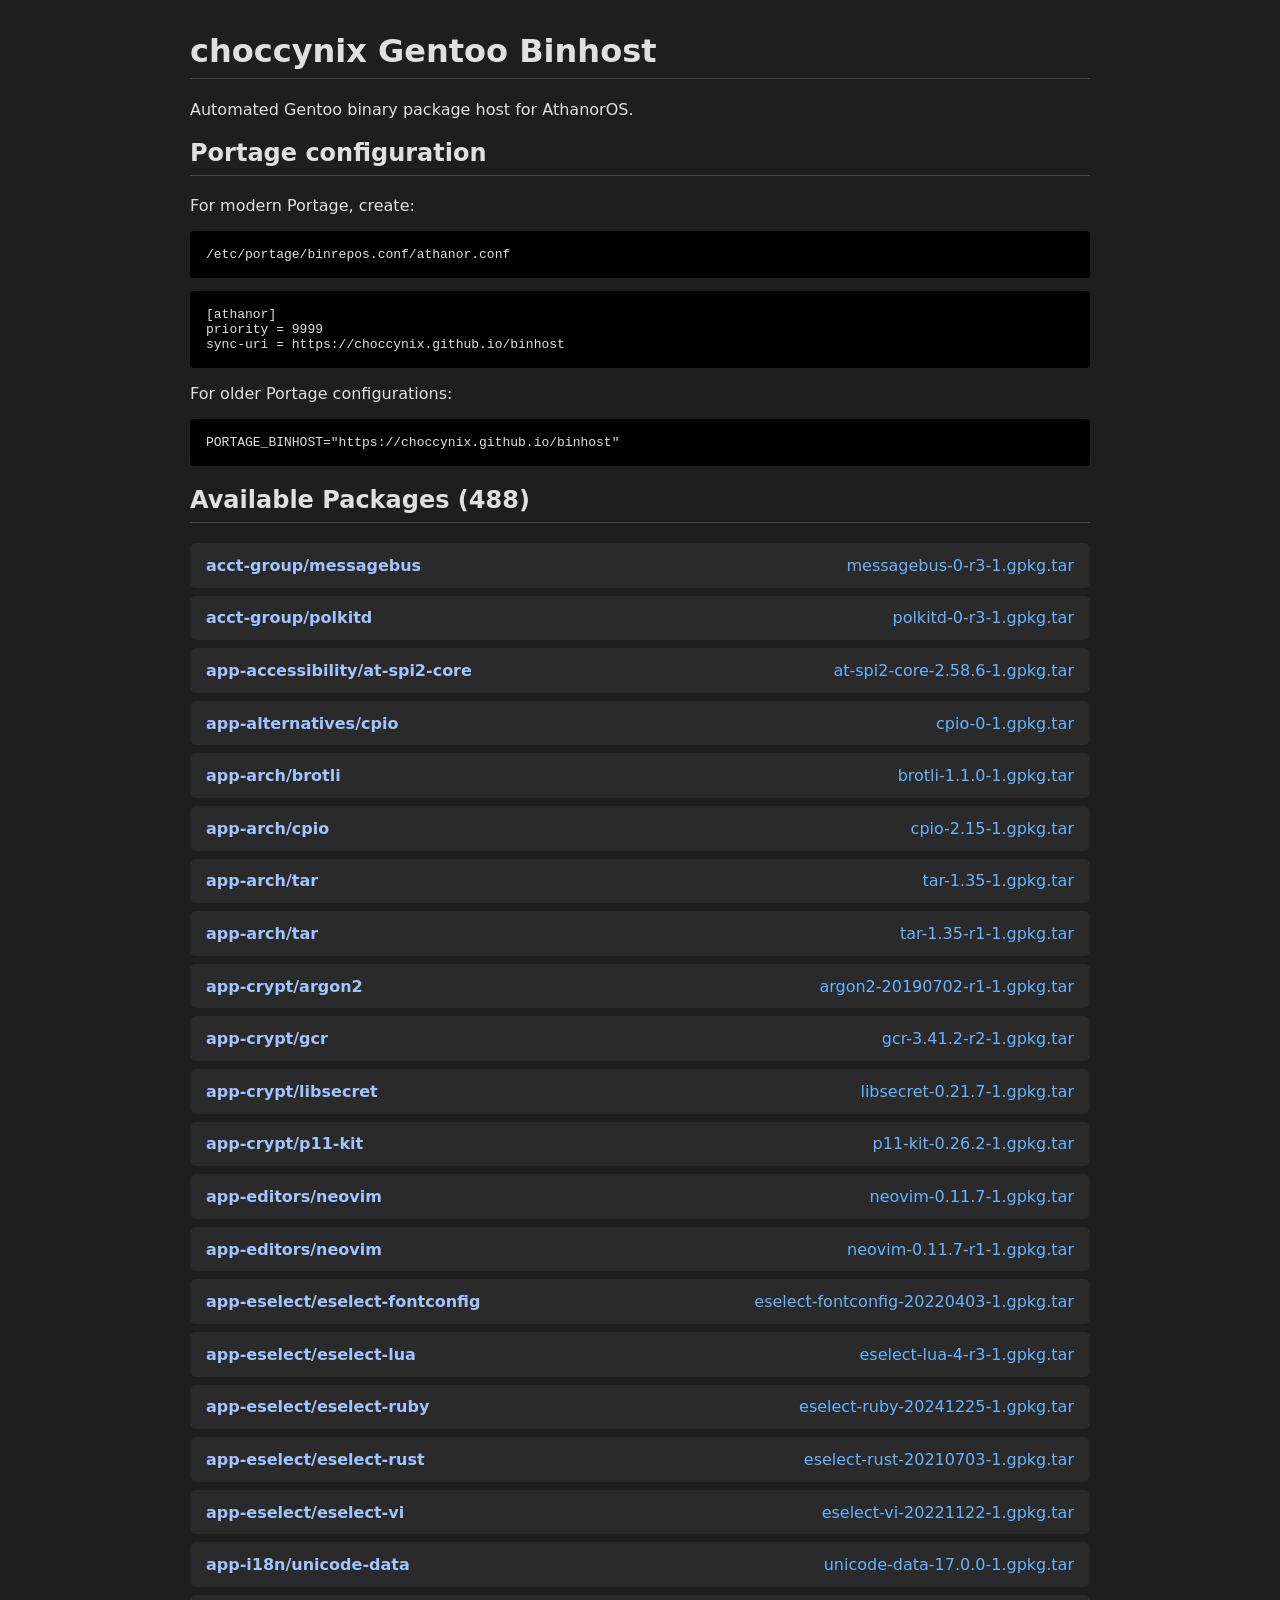
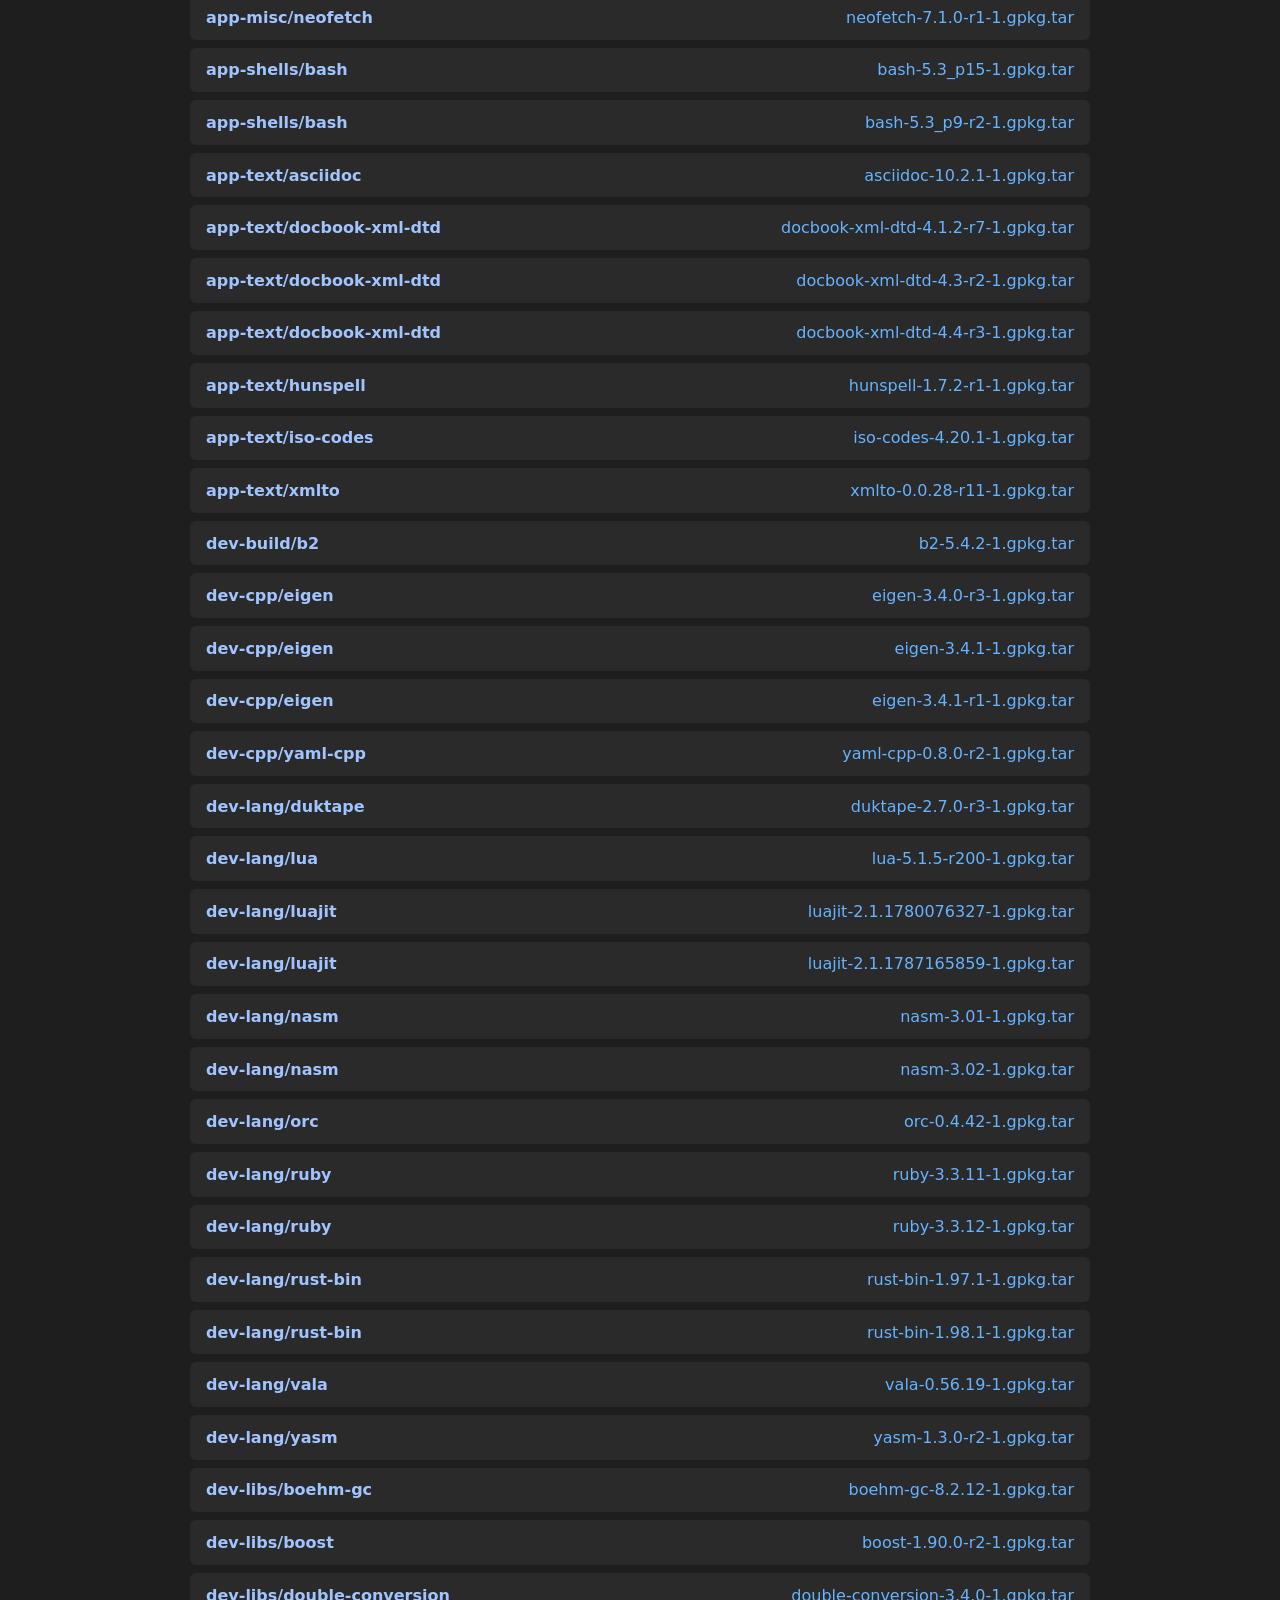
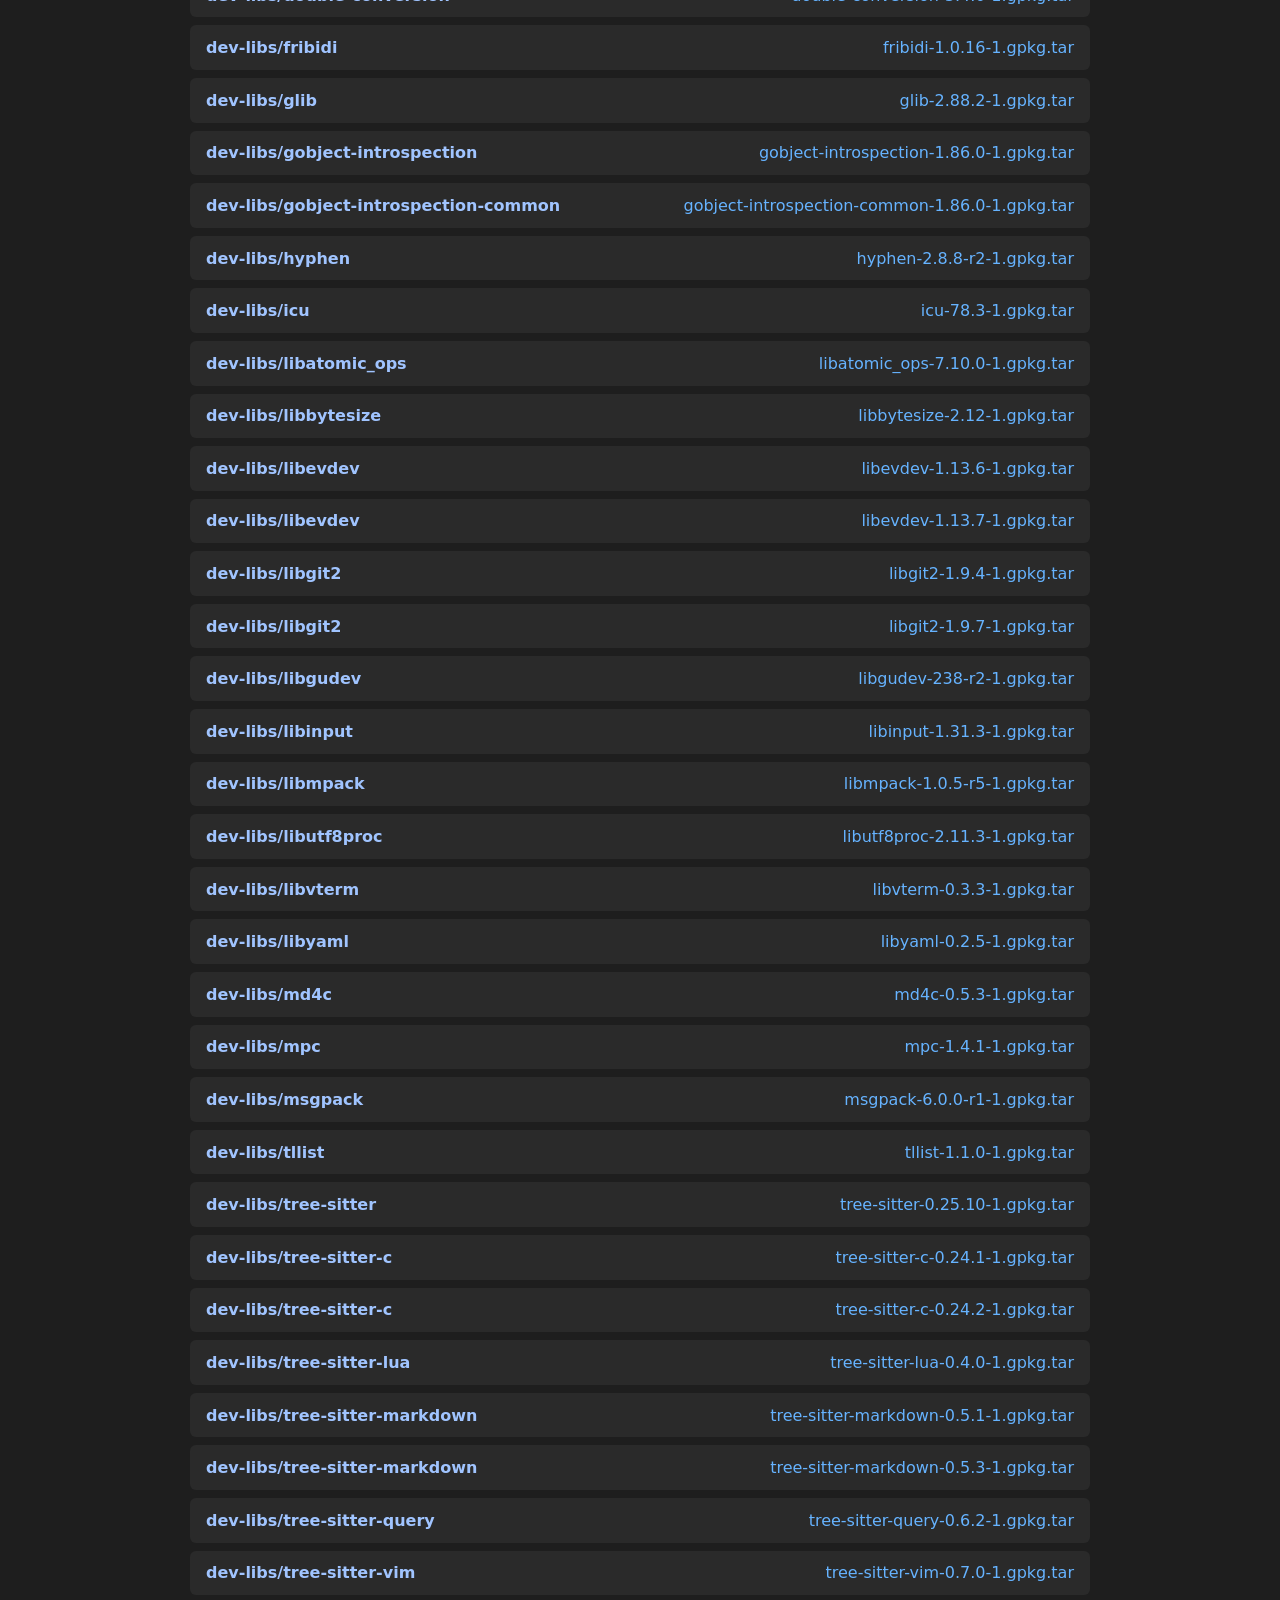
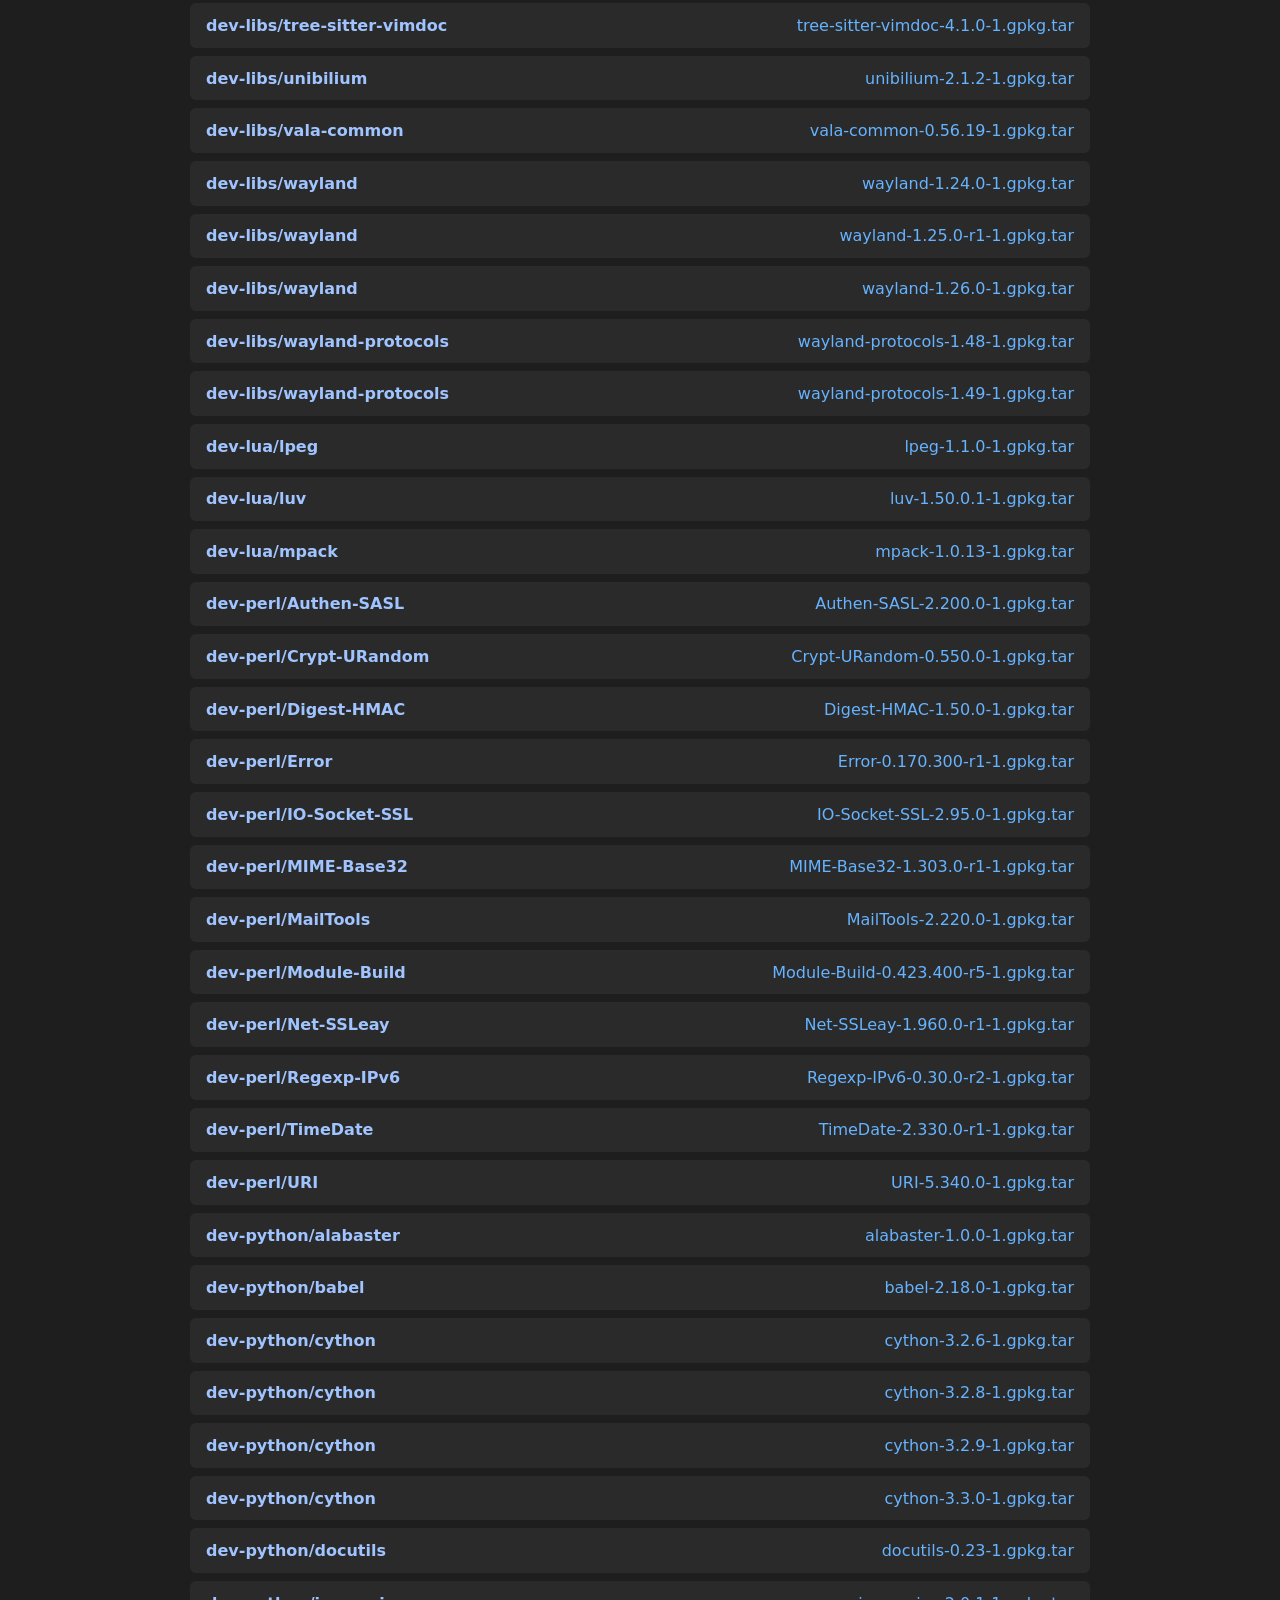
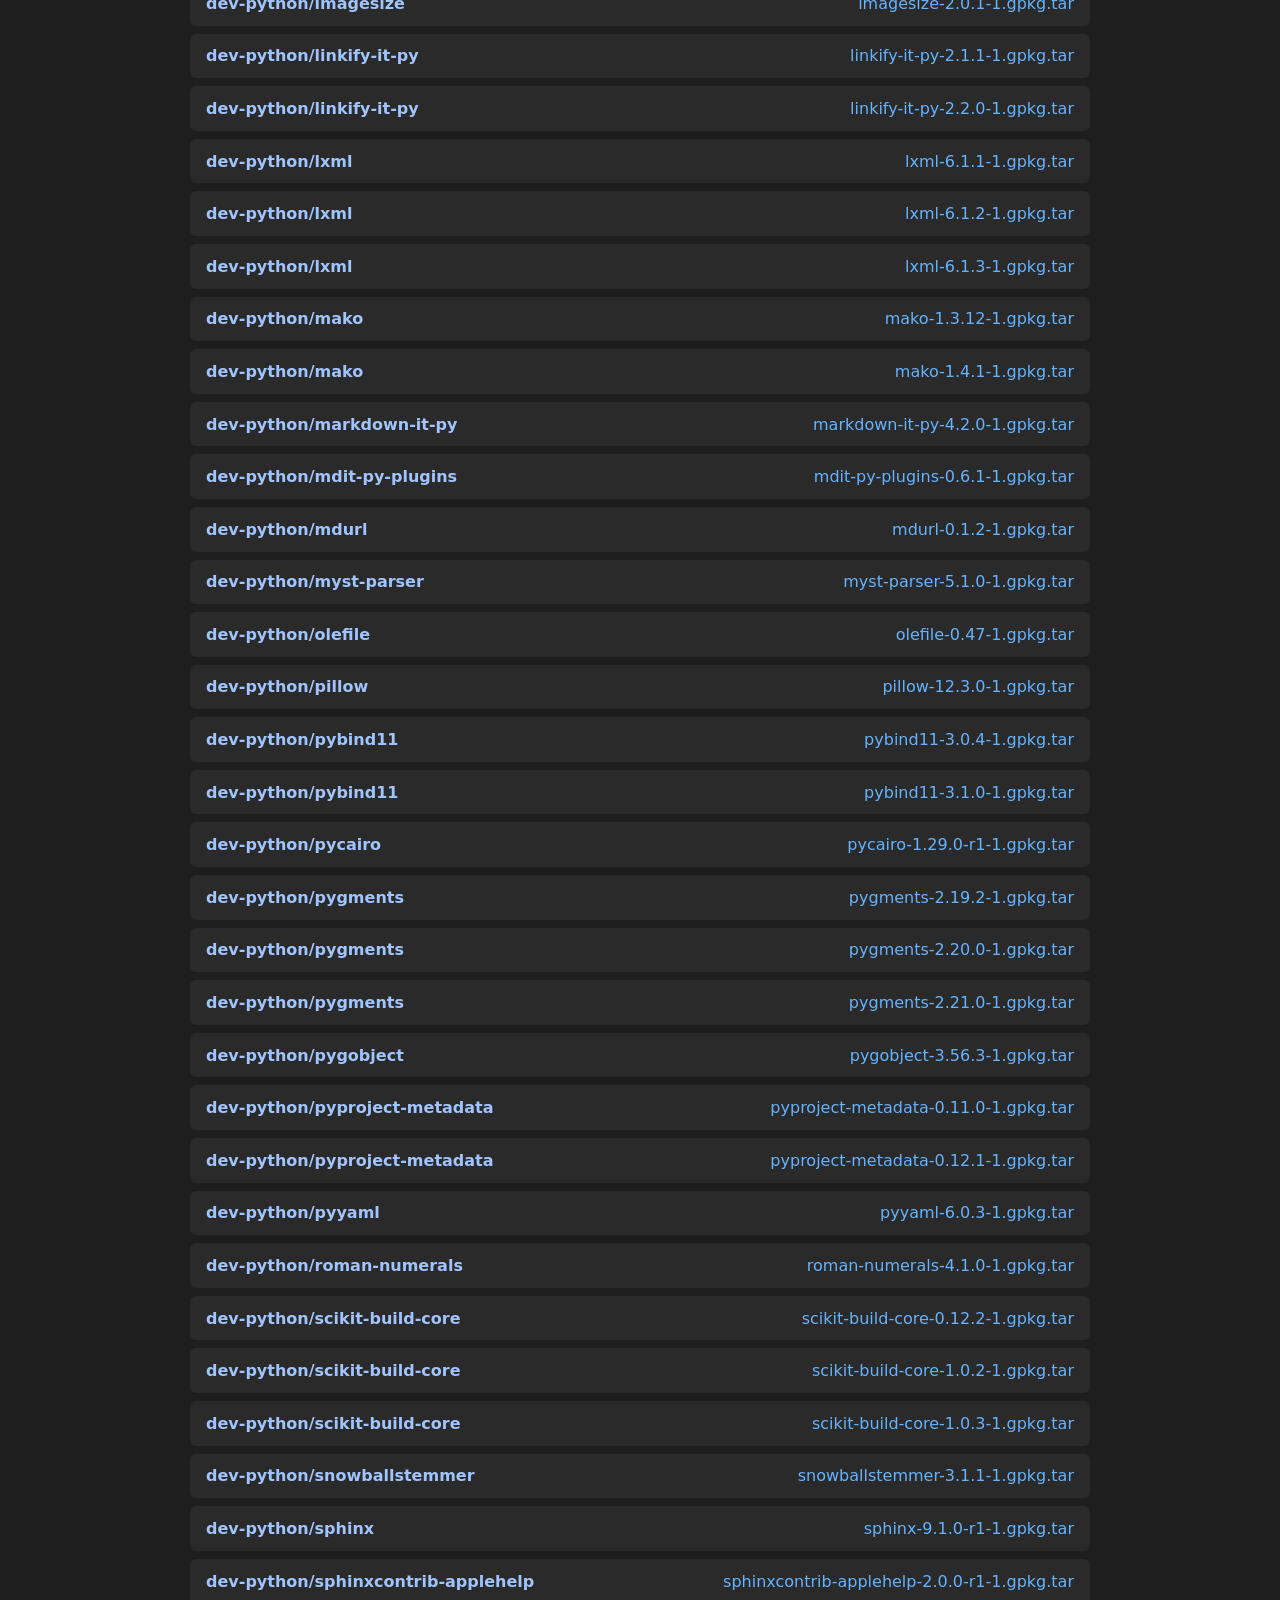
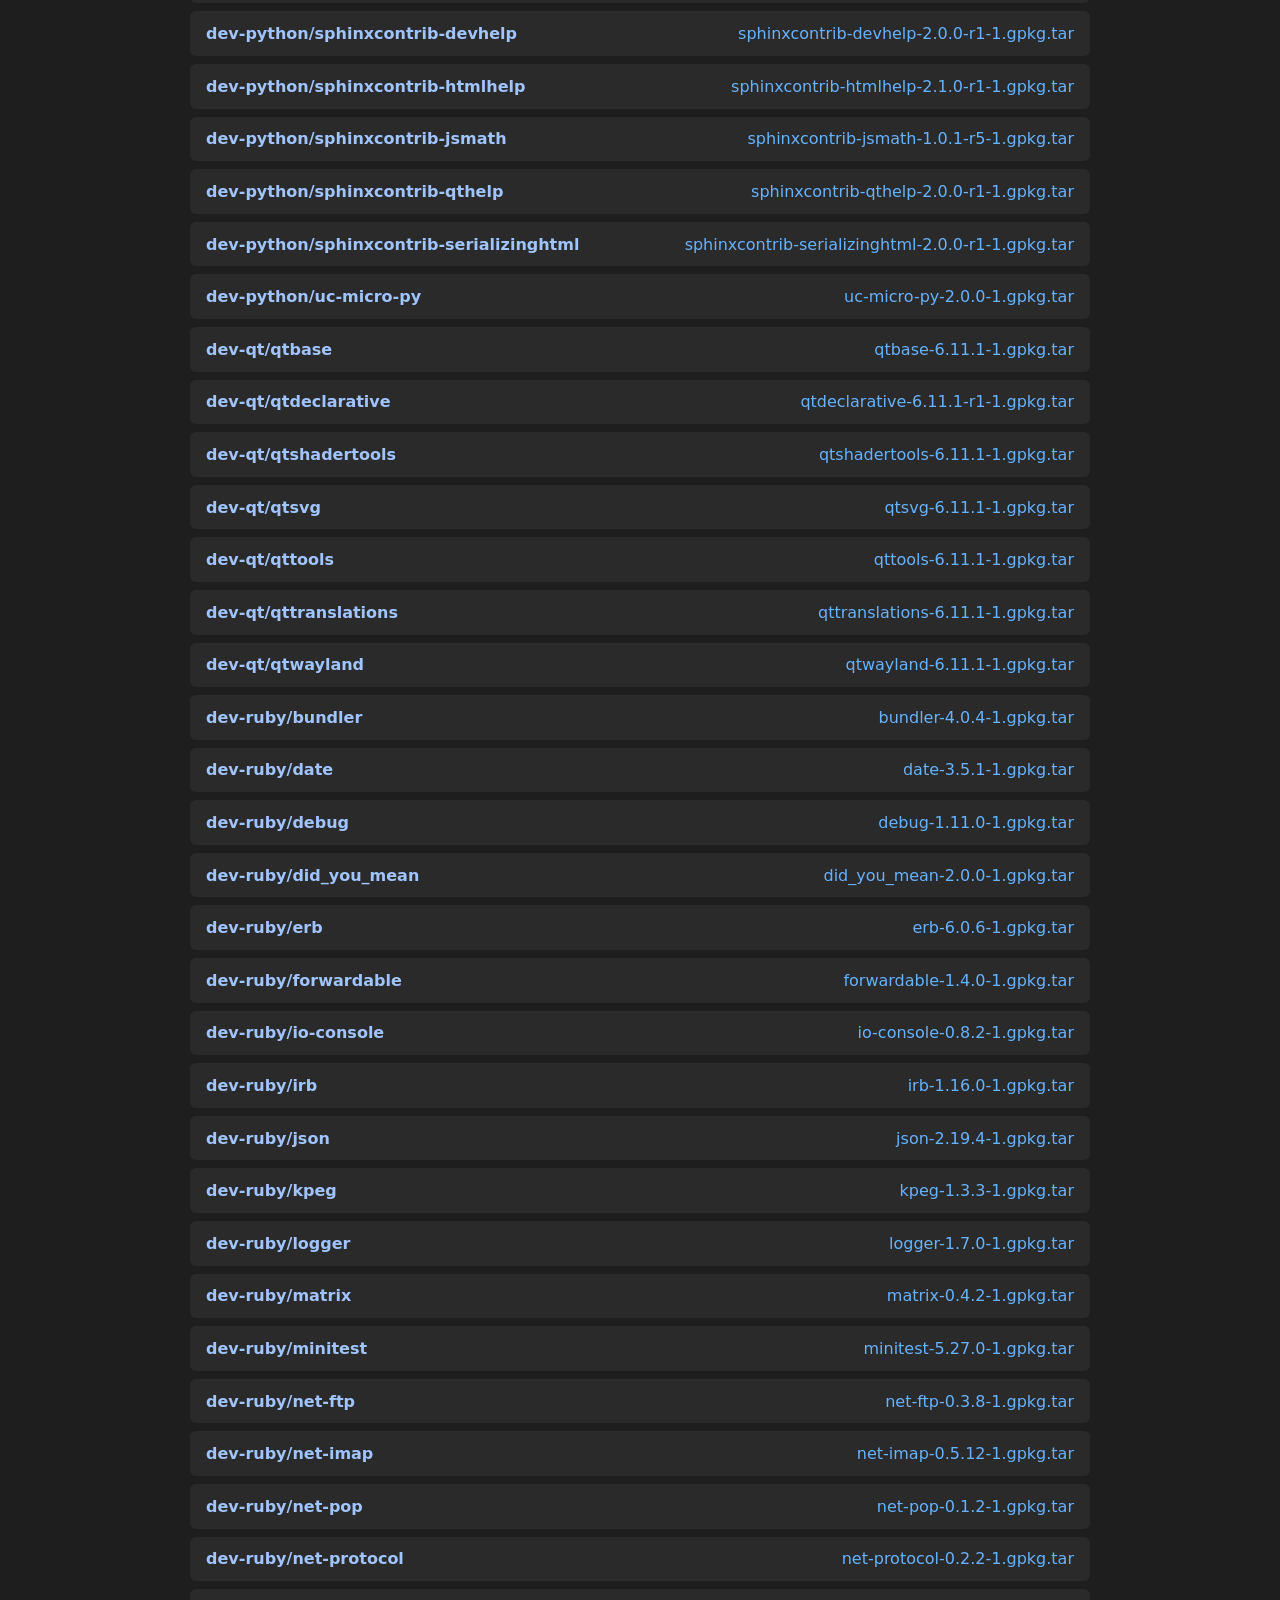
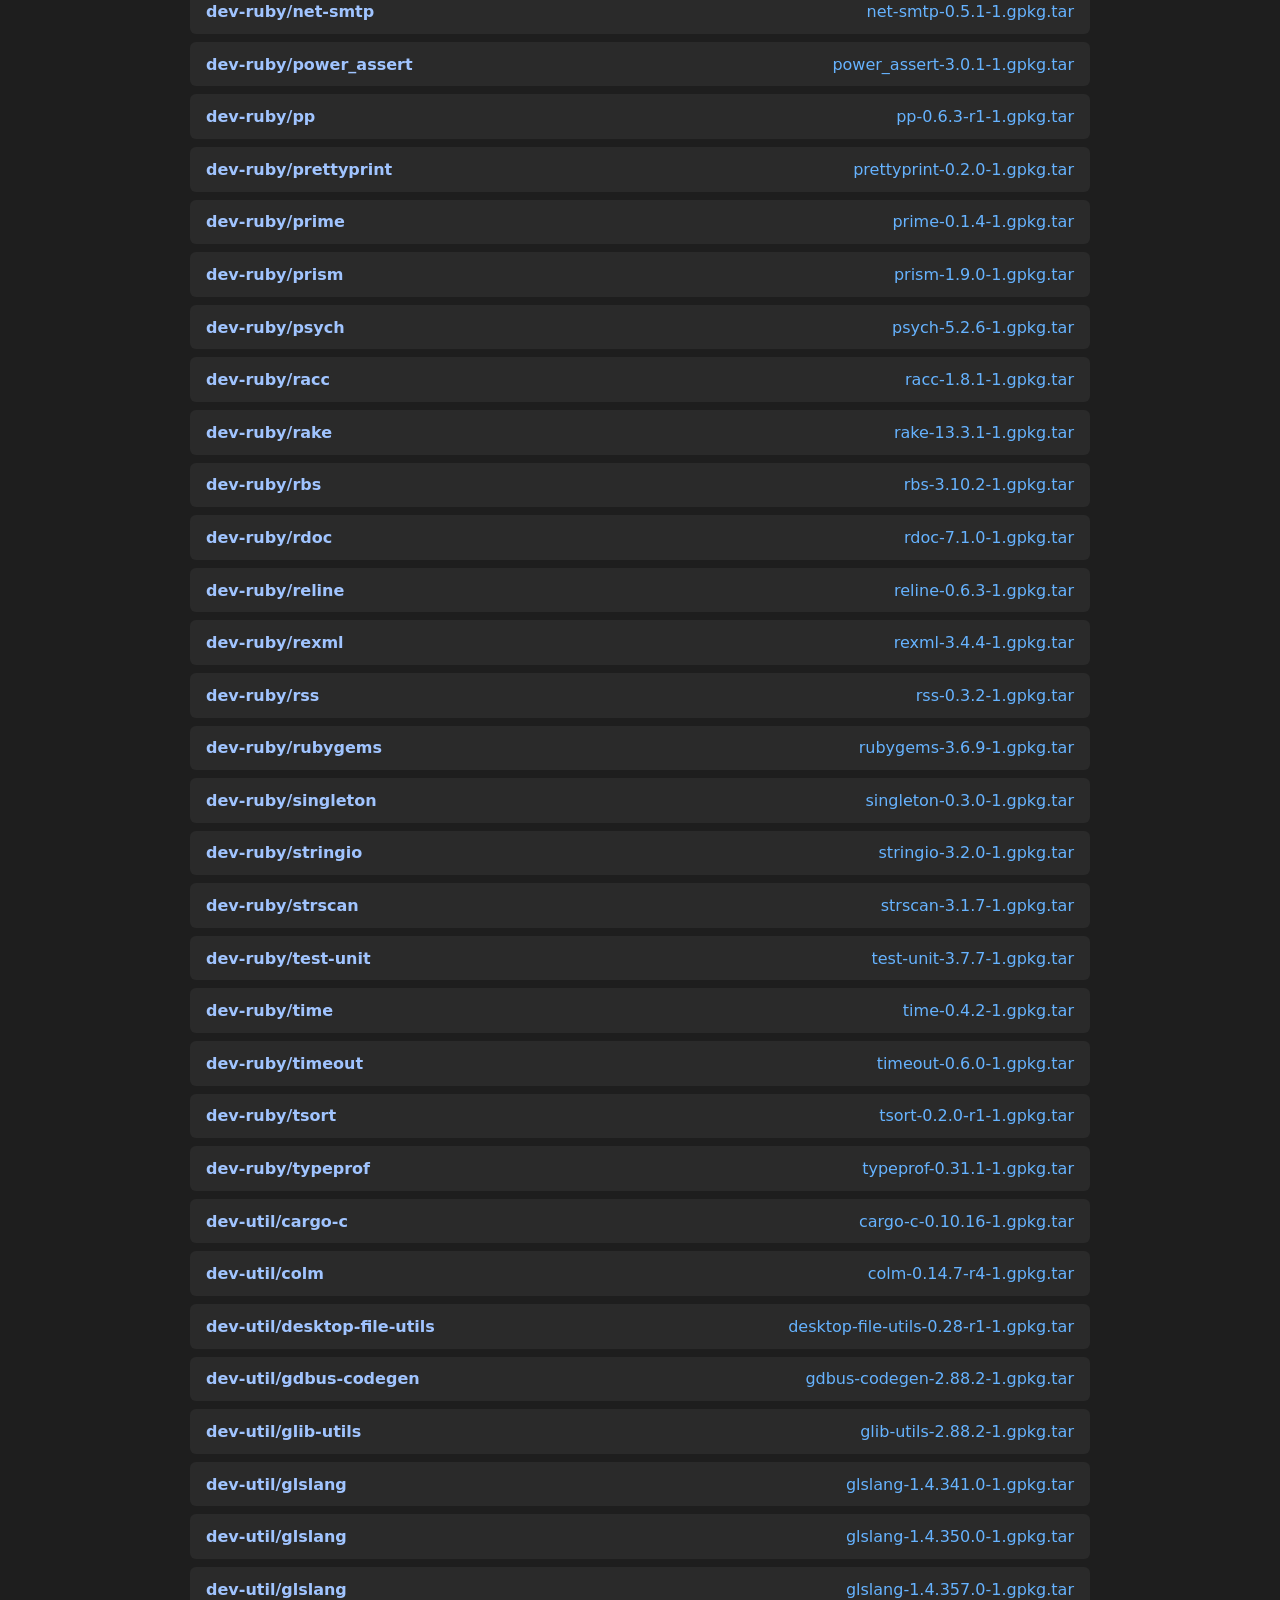
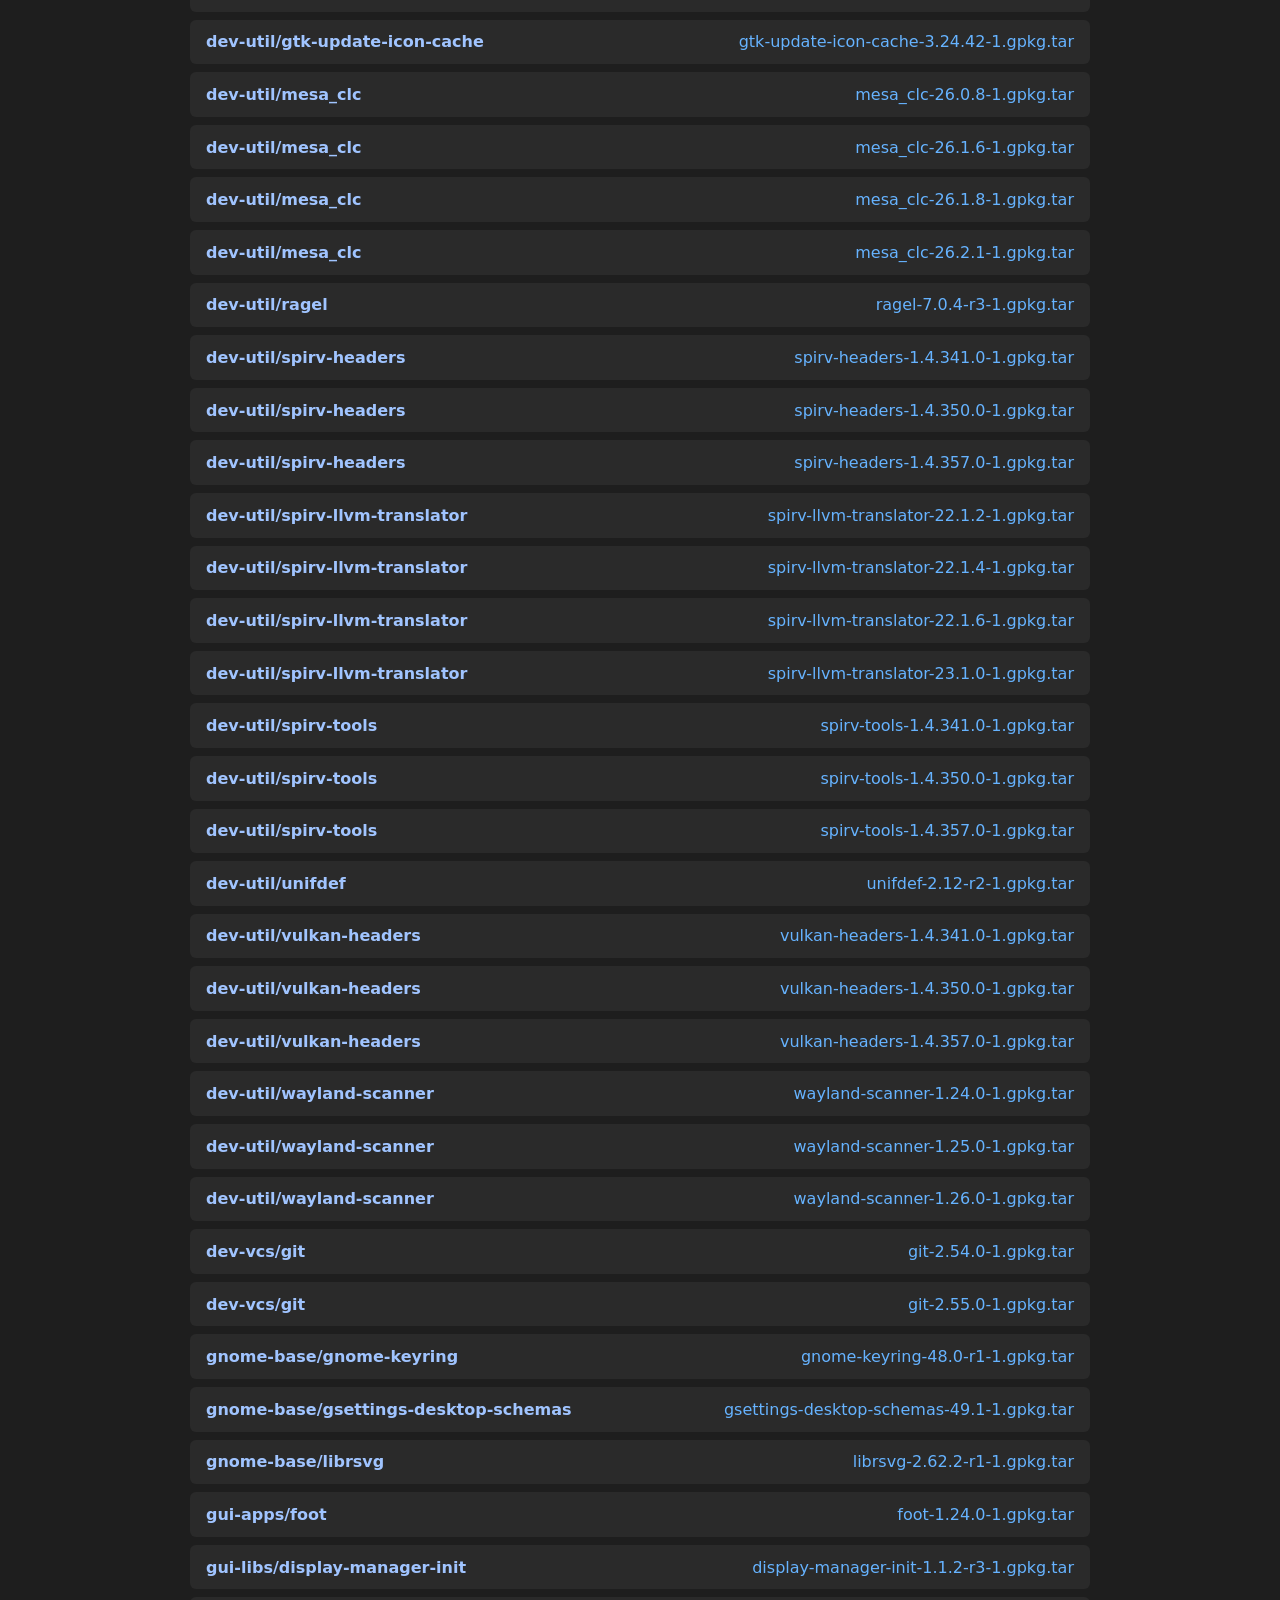
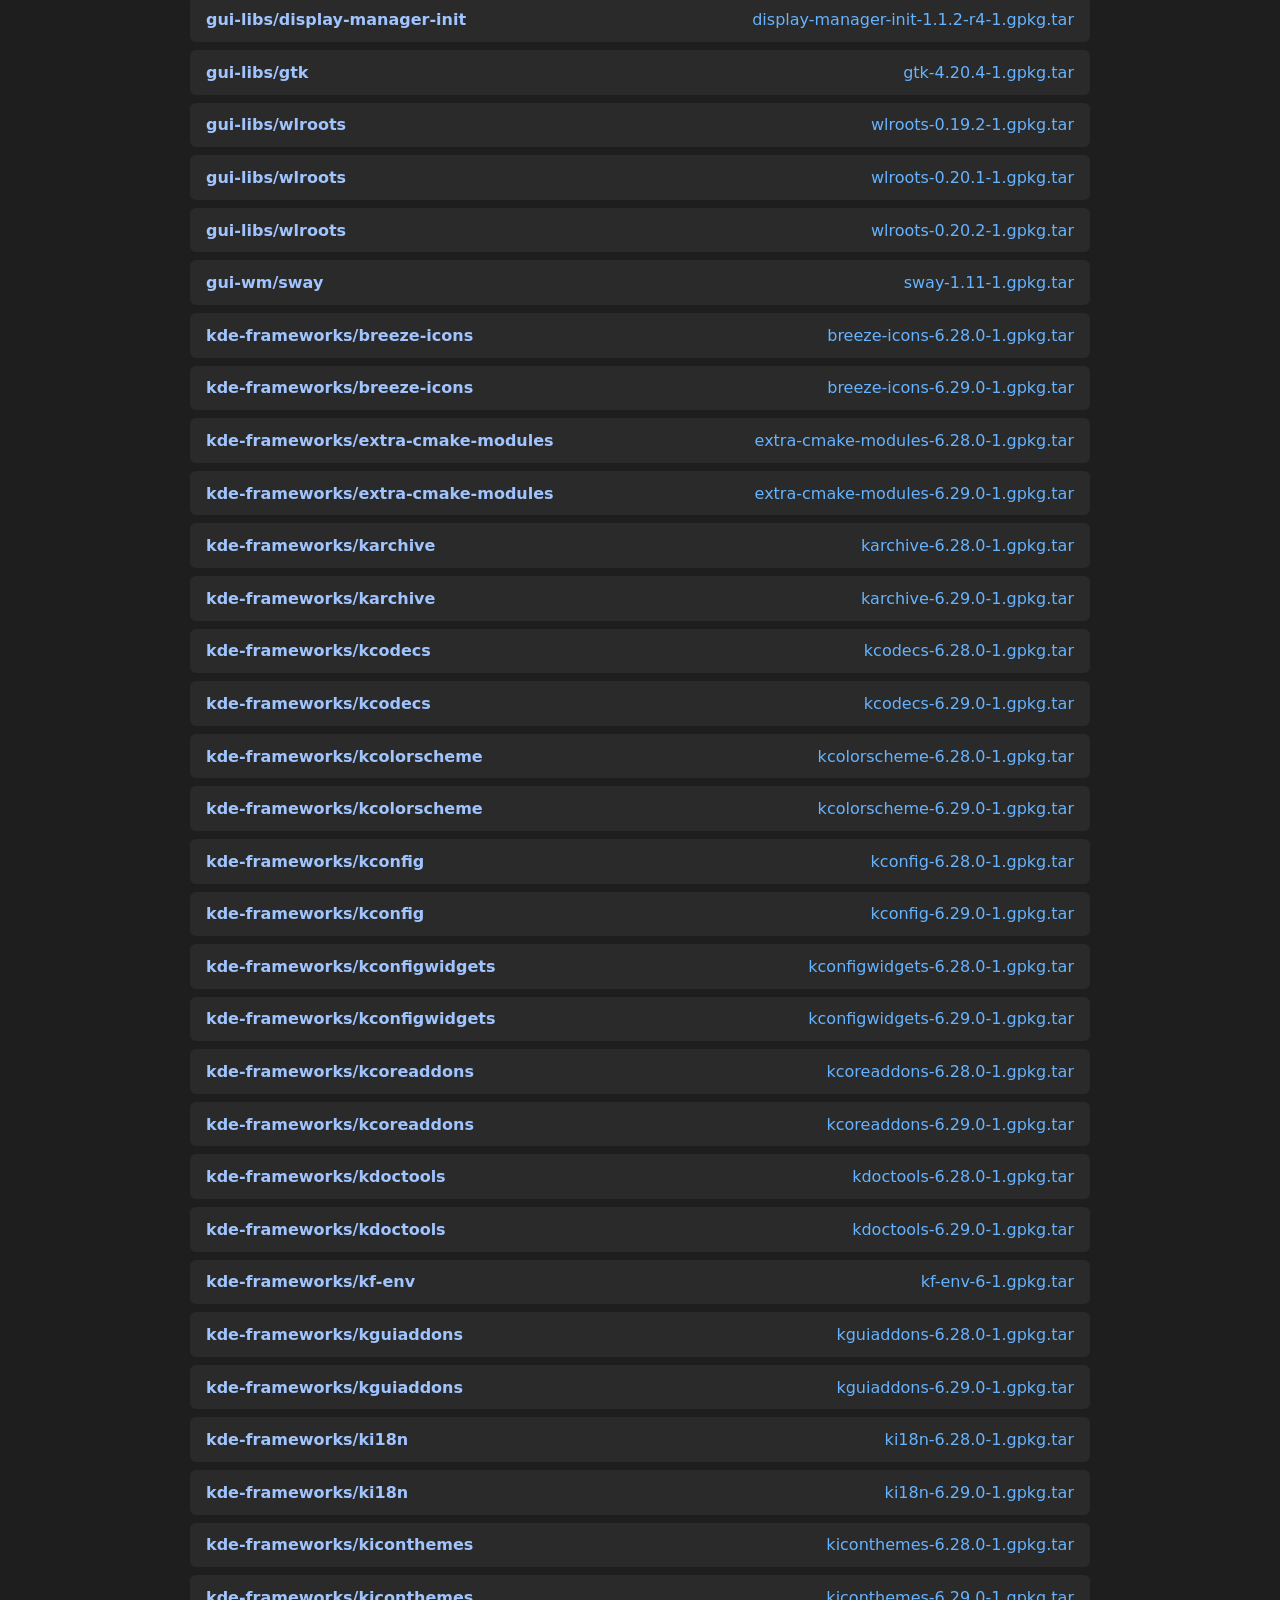
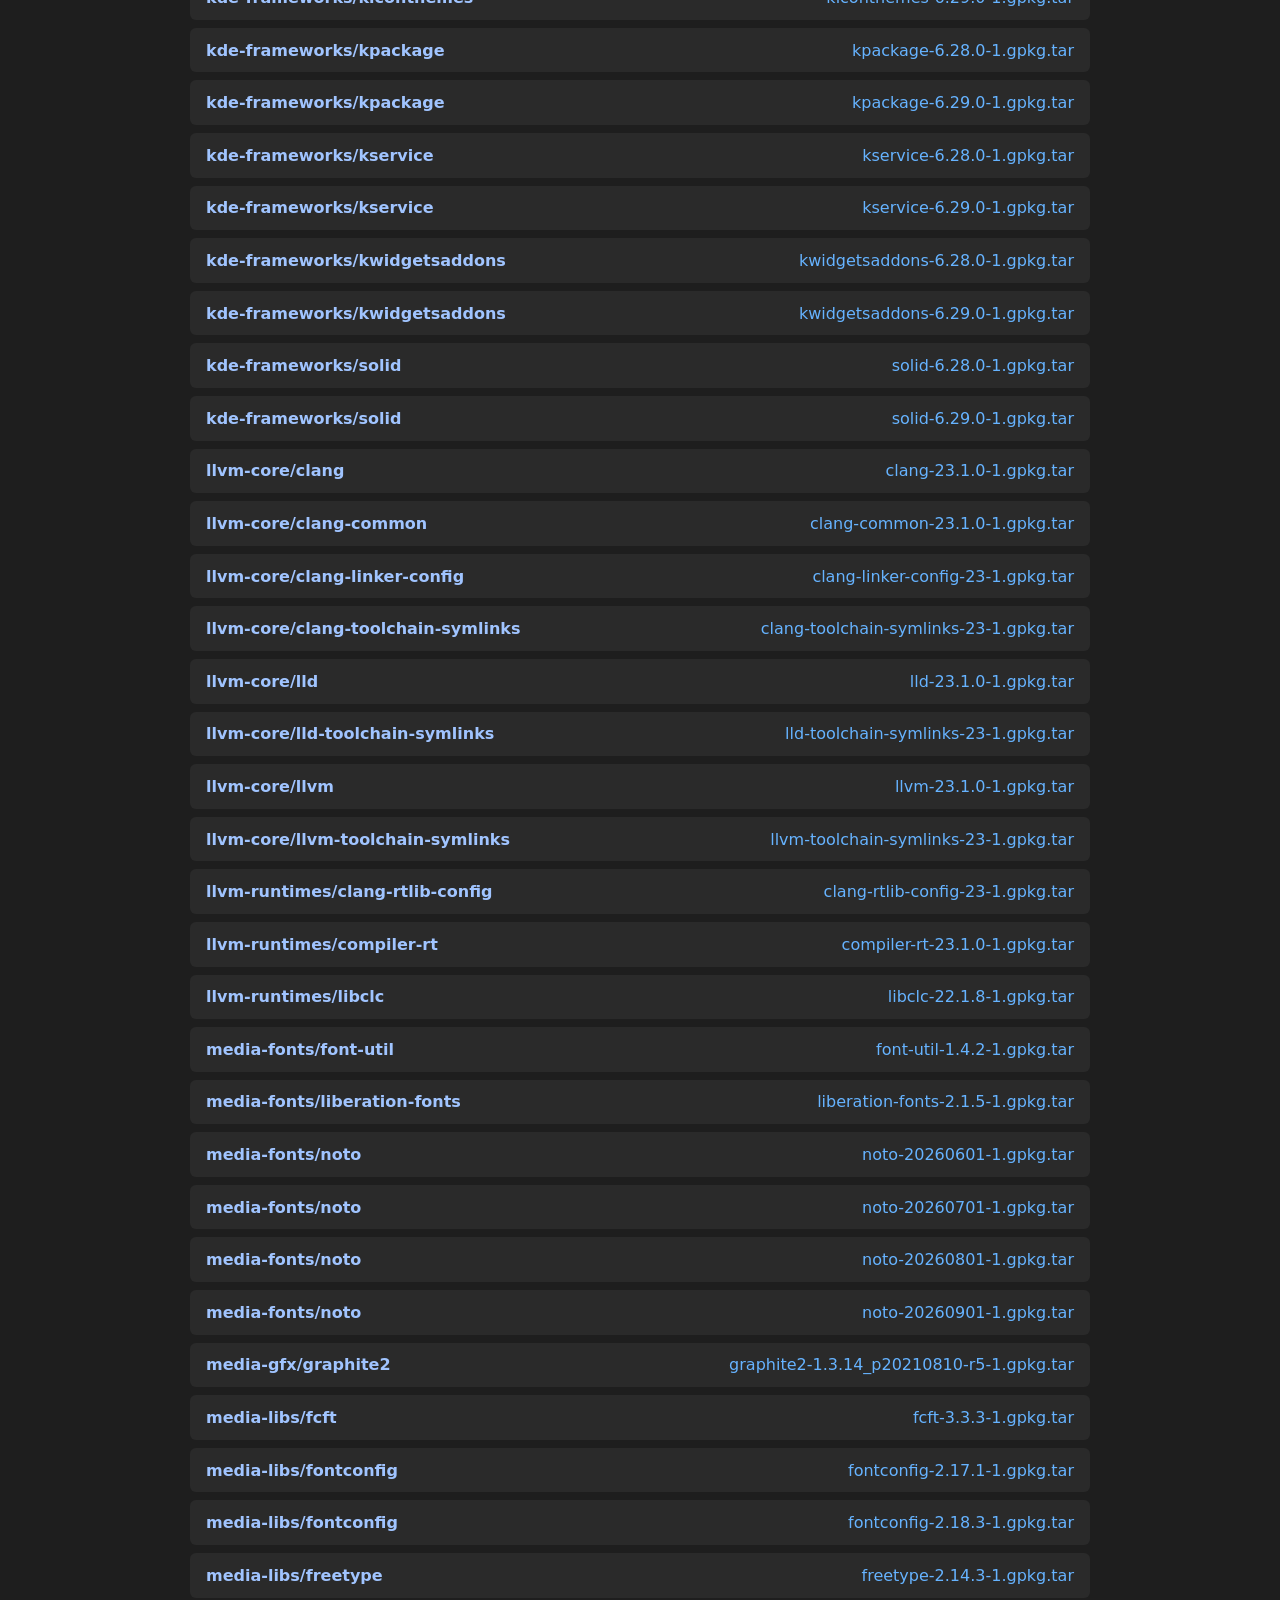
==== commit feaa89da: "Auto-update Gentoo binhost index [skip ci]" ====
--- a/index.html
+++ b/index.html
@@ -111,7 +111,7 @@
 
 <pre>PORTAGE_BINHOST="https://choccynix.github.io/binhost"</pre>
 
-<h2>Available Packages (476)</h2>
+<h2>Available Packages (488)</h2>
 
 <ul>
 
@@ -120,7 +120,7 @@
                 <span class="category">
                     acct-group/messagebus
                 </span>
-                <a href="https://github.com/choccynix/athanor-binpkgs/releases/download/binpkgs-rolling-20261004/messagebus-0-r3-1.gpkg.tar">
+                <a href="https://github.com/choccynix/athanor-binpkgs/releases/download/binpkgs-rolling-20261011/messagebus-0-r3-1.gpkg.tar">
                     messagebus-0-r3-1.gpkg.tar
                 </a>
             </div>
@@ -131,7 +131,7 @@
                 <span class="category">
                     acct-group/polkitd
                 </span>
-                <a href="https://github.com/choccynix/athanor-binpkgs/releases/download/binpkgs-rolling-20261004/polkitd-0-r3-1.gpkg.tar">
+                <a href="https://github.com/choccynix/athanor-binpkgs/releases/download/binpkgs-rolling-20261011/polkitd-0-r3-1.gpkg.tar">
                     polkitd-0-r3-1.gpkg.tar
                 </a>
             </div>
@@ -153,7 +153,7 @@
                 <span class="category">
                     app-alternatives/cpio
                 </span>
-                <a href="https://github.com/choccynix/athanor-binpkgs/releases/download/binpkgs-rolling-20261004/cpio-0-1.gpkg.tar">
+                <a href="https://github.com/choccynix/athanor-binpkgs/releases/download/binpkgs-rolling-20261011/cpio-0-1.gpkg.tar">
                     cpio-0-1.gpkg.tar
                 </a>
             </div>
@@ -175,7 +175,7 @@
                 <span class="category">
                     app-arch/cpio
                 </span>
-                <a href="https://github.com/choccynix/athanor-binpkgs/releases/download/binpkgs-rolling-20261004/cpio-2.15-1.gpkg.tar">
+                <a href="https://github.com/choccynix/athanor-binpkgs/releases/download/binpkgs-rolling-20261011/cpio-2.15-1.gpkg.tar">
                     cpio-2.15-1.gpkg.tar
                 </a>
             </div>
@@ -197,7 +197,7 @@
                 <span class="category">
                     app-arch/tar
                 </span>
-                <a href="https://github.com/choccynix/athanor-binpkgs/releases/download/binpkgs-rolling-20261004/tar-1.35-r1-1.gpkg.tar">
+                <a href="https://github.com/choccynix/athanor-binpkgs/releases/download/binpkgs-rolling-20261011/tar-1.35-r1-1.gpkg.tar">
                     tar-1.35-r1-1.gpkg.tar
                 </a>
             </div>
@@ -263,7 +263,7 @@
                 <span class="category">
                     app-editors/neovim
                 </span>
-                <a href="https://github.com/choccynix/athanor-binpkgs/releases/download/binpkgs-rolling-20261004/neovim-0.11.7-r1-1.gpkg.tar">
+                <a href="https://github.com/choccynix/athanor-binpkgs/releases/download/binpkgs-rolling-20261011/neovim-0.11.7-r1-1.gpkg.tar">
                     neovim-0.11.7-r1-1.gpkg.tar
                 </a>
             </div>
@@ -274,7 +274,7 @@
                 <span class="category">
                     app-eselect/eselect-fontconfig
                 </span>
-                <a href="https://github.com/choccynix/athanor-binpkgs/releases/download/binpkgs-rolling-20261004/eselect-fontconfig-20220403-1.gpkg.tar">
+                <a href="https://github.com/choccynix/athanor-binpkgs/releases/download/binpkgs-rolling-20261011/eselect-fontconfig-20220403-1.gpkg.tar">
                     eselect-fontconfig-20220403-1.gpkg.tar
                 </a>
             </div>
@@ -285,7 +285,7 @@
                 <span class="category">
                     app-eselect/eselect-lua
                 </span>
-                <a href="https://github.com/choccynix/athanor-binpkgs/releases/download/binpkgs-rolling-20261004/eselect-lua-4-r3-1.gpkg.tar">
+                <a href="https://github.com/choccynix/athanor-binpkgs/releases/download/binpkgs-rolling-20261011/eselect-lua-4-r3-1.gpkg.tar">
                     eselect-lua-4-r3-1.gpkg.tar
                 </a>
             </div>
@@ -307,7 +307,7 @@
                 <span class="category">
                     app-eselect/eselect-rust
                 </span>
-                <a href="https://github.com/choccynix/athanor-binpkgs/releases/download/binpkgs-rolling-20261004/eselect-rust-20210703-1.gpkg.tar">
+                <a href="https://github.com/choccynix/athanor-binpkgs/releases/download/binpkgs-rolling-20261011/eselect-rust-20210703-1.gpkg.tar">
                     eselect-rust-20210703-1.gpkg.tar
                 </a>
             </div>
@@ -318,7 +318,7 @@
                 <span class="category">
                     app-eselect/eselect-vi
                 </span>
-                <a href="https://github.com/choccynix/athanor-binpkgs/releases/download/binpkgs-rolling-20261004/eselect-vi-20221122-1.gpkg.tar">
+                <a href="https://github.com/choccynix/athanor-binpkgs/releases/download/binpkgs-rolling-20261011/eselect-vi-20221122-1.gpkg.tar">
                     eselect-vi-20221122-1.gpkg.tar
                 </a>
             </div>
@@ -340,7 +340,7 @@
                 <span class="category">
                     app-misc/neofetch
                 </span>
-                <a href="https://github.com/choccynix/athanor-binpkgs/releases/download/binpkgs-rolling-20261004/neofetch-7.1.0-r1-1.gpkg.tar">
+                <a href="https://github.com/choccynix/athanor-binpkgs/releases/download/binpkgs-rolling-20261011/neofetch-7.1.0-r1-1.gpkg.tar">
                     neofetch-7.1.0-r1-1.gpkg.tar
                 </a>
             </div>
@@ -351,7 +351,7 @@
                 <span class="category">
                     app-shells/bash
                 </span>
-                <a href="https://github.com/choccynix/athanor-binpkgs/releases/download/binpkgs-rolling-20261004/bash-5.3_p15-1.gpkg.tar">
+                <a href="https://github.com/choccynix/athanor-binpkgs/releases/download/binpkgs-rolling-20261011/bash-5.3_p15-1.gpkg.tar">
                     bash-5.3_p15-1.gpkg.tar
                 </a>
             </div>
@@ -373,7 +373,7 @@
                 <span class="category">
                     app-text/asciidoc
                 </span>
-                <a href="https://github.com/choccynix/athanor-binpkgs/releases/download/binpkgs-rolling-20261004/asciidoc-10.2.1-1.gpkg.tar">
+                <a href="https://github.com/choccynix/athanor-binpkgs/releases/download/binpkgs-rolling-20261011/asciidoc-10.2.1-1.gpkg.tar">
                     asciidoc-10.2.1-1.gpkg.tar
                 </a>
             </div>
@@ -384,7 +384,7 @@
                 <span class="category">
                     app-text/docbook-xml-dtd
                 </span>
-                <a href="https://github.com/choccynix/athanor-binpkgs/releases/download/binpkgs-rolling-20261004/docbook-xml-dtd-4.1.2-r7-1.gpkg.tar">
+                <a href="https://github.com/choccynix/athanor-binpkgs/releases/download/binpkgs-rolling-20261011/docbook-xml-dtd-4.1.2-r7-1.gpkg.tar">
                     docbook-xml-dtd-4.1.2-r7-1.gpkg.tar
                 </a>
             </div>
@@ -406,7 +406,7 @@
                 <span class="category">
                     app-text/docbook-xml-dtd
                 </span>
-                <a href="https://github.com/choccynix/athanor-binpkgs/releases/download/binpkgs-rolling-20261004/docbook-xml-dtd-4.4-r3-1.gpkg.tar">
+                <a href="https://github.com/choccynix/athanor-binpkgs/releases/download/binpkgs-rolling-20261011/docbook-xml-dtd-4.4-r3-1.gpkg.tar">
                     docbook-xml-dtd-4.4-r3-1.gpkg.tar
                 </a>
             </div>
@@ -439,7 +439,7 @@
                 <span class="category">
                     app-text/xmlto
                 </span>
-                <a href="https://github.com/choccynix/athanor-binpkgs/releases/download/binpkgs-rolling-20261004/xmlto-0.0.28-r11-1.gpkg.tar">
+                <a href="https://github.com/choccynix/athanor-binpkgs/releases/download/binpkgs-rolling-20261011/xmlto-0.0.28-r11-1.gpkg.tar">
                     xmlto-0.0.28-r11-1.gpkg.tar
                 </a>
             </div>
@@ -483,7 +483,7 @@
                 <span class="category">
                     dev-cpp/eigen
                 </span>
-                <a href="https://github.com/choccynix/athanor-binpkgs/releases/download/binpkgs-rolling-20261004/eigen-3.4.1-r1-1.gpkg.tar">
+                <a href="https://github.com/choccynix/athanor-binpkgs/releases/download/binpkgs-rolling-20261011/eigen-3.4.1-r1-1.gpkg.tar">
                     eigen-3.4.1-r1-1.gpkg.tar
                 </a>
             </div>
@@ -505,7 +505,7 @@
                 <span class="category">
                     dev-lang/duktape
                 </span>
-                <a href="https://github.com/choccynix/athanor-binpkgs/releases/download/binpkgs-rolling-20261004/duktape-2.7.0-r3-1.gpkg.tar">
+                <a href="https://github.com/choccynix/athanor-binpkgs/releases/download/binpkgs-rolling-20261011/duktape-2.7.0-r3-1.gpkg.tar">
                     duktape-2.7.0-r3-1.gpkg.tar
                 </a>
             </div>
@@ -516,7 +516,7 @@
                 <span class="category">
                     dev-lang/lua
                 </span>
-                <a href="https://github.com/choccynix/athanor-binpkgs/releases/download/binpkgs-rolling-20261004/lua-5.1.5-r200-1.gpkg.tar">
+                <a href="https://github.com/choccynix/athanor-binpkgs/releases/download/binpkgs-rolling-20261011/lua-5.1.5-r200-1.gpkg.tar">
                     lua-5.1.5-r200-1.gpkg.tar
                 </a>
             </div>
@@ -538,7 +538,7 @@
                 <span class="category">
                     dev-lang/luajit
                 </span>
-                <a href="https://github.com/choccynix/athanor-binpkgs/releases/download/binpkgs-rolling-20261004/luajit-2.1.1787165859-1.gpkg.tar">
+                <a href="https://github.com/choccynix/athanor-binpkgs/releases/download/binpkgs-rolling-20261011/luajit-2.1.1787165859-1.gpkg.tar">
                     luajit-2.1.1787165859-1.gpkg.tar
                 </a>
             </div>
@@ -560,7 +560,7 @@
                 <span class="category">
                     dev-lang/nasm
                 </span>
-                <a href="https://github.com/choccynix/athanor-binpkgs/releases/download/binpkgs-rolling-20261004/nasm-3.02-1.gpkg.tar">
+                <a href="https://github.com/choccynix/athanor-binpkgs/releases/download/binpkgs-rolling-20261011/nasm-3.02-1.gpkg.tar">
                     nasm-3.02-1.gpkg.tar
                 </a>
             </div>
@@ -613,6 +613,17 @@
         <li>
             <div class="package">
                 <span class="category">
+                    dev-lang/rust-bin
+                </span>
+                <a href="https://github.com/choccynix/athanor-binpkgs/releases/download/binpkgs-rolling-20261011/rust-bin-1.98.1-1.gpkg.tar">
+                    rust-bin-1.98.1-1.gpkg.tar
+                </a>
+            </div>
+        </li>
+
+        <li>
+            <div class="package">
+                <span class="category">
                     dev-lang/vala
                 </span>
                 <a href="https://github.com/choccynix/athanor-binpkgs/releases/download/binpkgs-rolling-20260830/vala-0.56.19-1.gpkg.tar">
@@ -681,7 +692,7 @@
                 <span class="category">
                     dev-libs/glib
                 </span>
-                <a href="https://github.com/choccynix/athanor-binpkgs/releases/download/binpkgs-rolling-20261004/glib-2.88.2-1.gpkg.tar">
+                <a href="https://github.com/choccynix/athanor-binpkgs/releases/download/binpkgs-rolling-20261011/glib-2.88.2-1.gpkg.tar">
                     glib-2.88.2-1.gpkg.tar
                 </a>
             </div>
@@ -692,7 +703,7 @@
                 <span class="category">
                     dev-libs/gobject-introspection
                 </span>
-                <a href="https://github.com/choccynix/athanor-binpkgs/releases/download/binpkgs-rolling-20261004/gobject-introspection-1.86.0-1.gpkg.tar">
+                <a href="https://github.com/choccynix/athanor-binpkgs/releases/download/binpkgs-rolling-20261011/gobject-introspection-1.86.0-1.gpkg.tar">
                     gobject-introspection-1.86.0-1.gpkg.tar
                 </a>
             </div>
@@ -703,7 +714,7 @@
                 <span class="category">
                     dev-libs/gobject-introspection-common
                 </span>
-                <a href="https://github.com/choccynix/athanor-binpkgs/releases/download/binpkgs-rolling-20261004/gobject-introspection-common-1.86.0-1.gpkg.tar">
+                <a href="https://github.com/choccynix/athanor-binpkgs/releases/download/binpkgs-rolling-20261011/gobject-introspection-common-1.86.0-1.gpkg.tar">
                     gobject-introspection-common-1.86.0-1.gpkg.tar
                 </a>
             </div>
@@ -769,7 +780,7 @@
                 <span class="category">
                     dev-libs/libevdev
                 </span>
-                <a href="https://github.com/choccynix/athanor-binpkgs/releases/download/binpkgs-rolling-20260906/libevdev-1.13.7-1.gpkg.tar">
+                <a href="https://github.com/choccynix/athanor-binpkgs/releases/download/binpkgs-rolling-20261011/libevdev-1.13.7-1.gpkg.tar">
                     libevdev-1.13.7-1.gpkg.tar
                 </a>
             </div>
@@ -813,7 +824,7 @@
                 <span class="category">
                     dev-libs/libinput
                 </span>
-                <a href="https://github.com/choccynix/athanor-binpkgs/releases/download/binpkgs-rolling-20261004/libinput-1.31.3-1.gpkg.tar">
+                <a href="https://github.com/choccynix/athanor-binpkgs/releases/download/binpkgs-rolling-20261011/libinput-1.31.3-1.gpkg.tar">
                     libinput-1.31.3-1.gpkg.tar
                 </a>
             </div>
@@ -824,7 +835,7 @@
                 <span class="category">
                     dev-libs/libmpack
                 </span>
-                <a href="https://github.com/choccynix/athanor-binpkgs/releases/download/binpkgs-rolling-20261004/libmpack-1.0.5-r5-1.gpkg.tar">
+                <a href="https://github.com/choccynix/athanor-binpkgs/releases/download/binpkgs-rolling-20261011/libmpack-1.0.5-r5-1.gpkg.tar">
                     libmpack-1.0.5-r5-1.gpkg.tar
                 </a>
             </div>
@@ -835,7 +846,7 @@
                 <span class="category">
                     dev-libs/libutf8proc
                 </span>
-                <a href="https://github.com/choccynix/athanor-binpkgs/releases/download/binpkgs-rolling-20261004/libutf8proc-2.11.3-1.gpkg.tar">
+                <a href="https://github.com/choccynix/athanor-binpkgs/releases/download/binpkgs-rolling-20261011/libutf8proc-2.11.3-1.gpkg.tar">
                     libutf8proc-2.11.3-1.gpkg.tar
                 </a>
             </div>
@@ -846,7 +857,7 @@
                 <span class="category">
                     dev-libs/libvterm
                 </span>
-                <a href="https://github.com/choccynix/athanor-binpkgs/releases/download/binpkgs-rolling-20261004/libvterm-0.3.3-1.gpkg.tar">
+                <a href="https://github.com/choccynix/athanor-binpkgs/releases/download/binpkgs-rolling-20261011/libvterm-0.3.3-1.gpkg.tar">
                     libvterm-0.3.3-1.gpkg.tar
                 </a>
             </div>
@@ -857,7 +868,7 @@
                 <span class="category">
                     dev-libs/libyaml
                 </span>
-                <a href="https://github.com/choccynix/athanor-binpkgs/releases/download/binpkgs-rolling-20261004/libyaml-0.2.5-1.gpkg.tar">
+                <a href="https://github.com/choccynix/athanor-binpkgs/releases/download/binpkgs-rolling-20261011/libyaml-0.2.5-1.gpkg.tar">
                     libyaml-0.2.5-1.gpkg.tar
                 </a>
             </div>
@@ -879,7 +890,7 @@
                 <span class="category">
                     dev-libs/mpc
                 </span>
-                <a href="https://github.com/choccynix/athanor-binpkgs/releases/download/binpkgs-rolling-20261004/mpc-1.4.1-1.gpkg.tar">
+                <a href="https://github.com/choccynix/athanor-binpkgs/releases/download/binpkgs-rolling-20261011/mpc-1.4.1-1.gpkg.tar">
                     mpc-1.4.1-1.gpkg.tar
                 </a>
             </div>
@@ -890,7 +901,7 @@
                 <span class="category">
                     dev-libs/msgpack
                 </span>
-                <a href="https://github.com/choccynix/athanor-binpkgs/releases/download/binpkgs-rolling-20261004/msgpack-6.0.0-r1-1.gpkg.tar">
+                <a href="https://github.com/choccynix/athanor-binpkgs/releases/download/binpkgs-rolling-20261011/msgpack-6.0.0-r1-1.gpkg.tar">
                     msgpack-6.0.0-r1-1.gpkg.tar
                 </a>
             </div>
@@ -912,7 +923,7 @@
                 <span class="category">
                     dev-libs/tree-sitter
                 </span>
-                <a href="https://github.com/choccynix/athanor-binpkgs/releases/download/binpkgs-rolling-20261004/tree-sitter-0.25.10-1.gpkg.tar">
+                <a href="https://github.com/choccynix/athanor-binpkgs/releases/download/binpkgs-rolling-20261011/tree-sitter-0.25.10-1.gpkg.tar">
                     tree-sitter-0.25.10-1.gpkg.tar
                 </a>
             </div>
@@ -934,7 +945,7 @@
                 <span class="category">
                     dev-libs/tree-sitter-c
                 </span>
-                <a href="https://github.com/choccynix/athanor-binpkgs/releases/download/binpkgs-rolling-20261004/tree-sitter-c-0.24.2-1.gpkg.tar">
+                <a href="https://github.com/choccynix/athanor-binpkgs/releases/download/binpkgs-rolling-20261011/tree-sitter-c-0.24.2-1.gpkg.tar">
                     tree-sitter-c-0.24.2-1.gpkg.tar
                 </a>
             </div>
@@ -945,7 +956,7 @@
                 <span class="category">
                     dev-libs/tree-sitter-lua
                 </span>
-                <a href="https://github.com/choccynix/athanor-binpkgs/releases/download/binpkgs-rolling-20261004/tree-sitter-lua-0.4.0-1.gpkg.tar">
+                <a href="https://github.com/choccynix/athanor-binpkgs/releases/download/binpkgs-rolling-20261011/tree-sitter-lua-0.4.0-1.gpkg.tar">
                     tree-sitter-lua-0.4.0-1.gpkg.tar
                 </a>
             </div>
@@ -967,7 +978,7 @@
                 <span class="category">
                     dev-libs/tree-sitter-markdown
                 </span>
-                <a href="https://github.com/choccynix/athanor-binpkgs/releases/download/binpkgs-rolling-20261004/tree-sitter-markdown-0.5.3-1.gpkg.tar">
+                <a href="https://github.com/choccynix/athanor-binpkgs/releases/download/binpkgs-rolling-20261011/tree-sitter-markdown-0.5.3-1.gpkg.tar">
                     tree-sitter-markdown-0.5.3-1.gpkg.tar
                 </a>
             </div>
@@ -978,7 +989,7 @@
                 <span class="category">
                     dev-libs/tree-sitter-query
                 </span>
-                <a href="https://github.com/choccynix/athanor-binpkgs/releases/download/binpkgs-rolling-20261004/tree-sitter-query-0.6.2-1.gpkg.tar">
+                <a href="https://github.com/choccynix/athanor-binpkgs/releases/download/binpkgs-rolling-20261011/tree-sitter-query-0.6.2-1.gpkg.tar">
                     tree-sitter-query-0.6.2-1.gpkg.tar
                 </a>
             </div>
@@ -989,7 +1000,7 @@
                 <span class="category">
                     dev-libs/tree-sitter-vim
                 </span>
-                <a href="https://github.com/choccynix/athanor-binpkgs/releases/download/binpkgs-rolling-20261004/tree-sitter-vim-0.7.0-1.gpkg.tar">
+                <a href="https://github.com/choccynix/athanor-binpkgs/releases/download/binpkgs-rolling-20261011/tree-sitter-vim-0.7.0-1.gpkg.tar">
                     tree-sitter-vim-0.7.0-1.gpkg.tar
                 </a>
             </div>
@@ -1000,7 +1011,7 @@
                 <span class="category">
                     dev-libs/tree-sitter-vimdoc
                 </span>
-                <a href="https://github.com/choccynix/athanor-binpkgs/releases/download/binpkgs-rolling-20261004/tree-sitter-vimdoc-4.1.0-1.gpkg.tar">
+                <a href="https://github.com/choccynix/athanor-binpkgs/releases/download/binpkgs-rolling-20261011/tree-sitter-vimdoc-4.1.0-1.gpkg.tar">
                     tree-sitter-vimdoc-4.1.0-1.gpkg.tar
                 </a>
             </div>
@@ -1011,7 +1022,7 @@
                 <span class="category">
                     dev-libs/unibilium
                 </span>
-                <a href="https://github.com/choccynix/athanor-binpkgs/releases/download/binpkgs-rolling-20261004/unibilium-2.1.2-1.gpkg.tar">
+                <a href="https://github.com/choccynix/athanor-binpkgs/releases/download/binpkgs-rolling-20261011/unibilium-2.1.2-1.gpkg.tar">
                     unibilium-2.1.2-1.gpkg.tar
                 </a>
             </div>
@@ -1053,6 +1064,17 @@
         <li>
             <div class="package">
                 <span class="category">
+                    dev-libs/wayland
+                </span>
+                <a href="https://github.com/choccynix/athanor-binpkgs/releases/download/binpkgs-rolling-20261011/wayland-1.26.0-1.gpkg.tar">
+                    wayland-1.26.0-1.gpkg.tar
+                </a>
+            </div>
+        </li>
+
+        <li>
+            <div class="package">
+                <span class="category">
                     dev-libs/wayland-protocols
                 </span>
                 <a href="https://github.com/choccynix/athanor-binpkgs/releases/download/binpkgs-rolling-20260913/wayland-protocols-1.48-1.gpkg.tar">
@@ -1066,7 +1088,7 @@
                 <span class="category">
                     dev-libs/wayland-protocols
                 </span>
-                <a href="https://github.com/choccynix/athanor-binpkgs/releases/download/binpkgs-rolling-20261004/wayland-protocols-1.49-1.gpkg.tar">
+                <a href="https://github.com/choccynix/athanor-binpkgs/releases/download/binpkgs-rolling-20261011/wayland-protocols-1.49-1.gpkg.tar">
                     wayland-protocols-1.49-1.gpkg.tar
                 </a>
             </div>
@@ -1077,7 +1099,7 @@
                 <span class="category">
                     dev-lua/lpeg
                 </span>
-                <a href="https://github.com/choccynix/athanor-binpkgs/releases/download/binpkgs-rolling-20261004/lpeg-1.1.0-1.gpkg.tar">
+                <a href="https://github.com/choccynix/athanor-binpkgs/releases/download/binpkgs-rolling-20261011/lpeg-1.1.0-1.gpkg.tar">
                     lpeg-1.1.0-1.gpkg.tar
                 </a>
             </div>
@@ -1088,7 +1110,7 @@
                 <span class="category">
                     dev-lua/luv
                 </span>
-                <a href="https://github.com/choccynix/athanor-binpkgs/releases/download/binpkgs-rolling-20261004/luv-1.50.0.1-1.gpkg.tar">
+                <a href="https://github.com/choccynix/athanor-binpkgs/releases/download/binpkgs-rolling-20261011/luv-1.50.0.1-1.gpkg.tar">
                     luv-1.50.0.1-1.gpkg.tar
                 </a>
             </div>
@@ -1099,7 +1121,7 @@
                 <span class="category">
                     dev-lua/mpack
                 </span>
-                <a href="https://github.com/choccynix/athanor-binpkgs/releases/download/binpkgs-rolling-20261004/mpack-1.0.13-1.gpkg.tar">
+                <a href="https://github.com/choccynix/athanor-binpkgs/releases/download/binpkgs-rolling-20261011/mpack-1.0.13-1.gpkg.tar">
                     mpack-1.0.13-1.gpkg.tar
                 </a>
             </div>
@@ -1110,7 +1132,7 @@
                 <span class="category">
                     dev-perl/Authen-SASL
                 </span>
-                <a href="https://github.com/choccynix/athanor-binpkgs/releases/download/binpkgs-rolling-20261004/Authen-SASL-2.200.0-1.gpkg.tar">
+                <a href="https://github.com/choccynix/athanor-binpkgs/releases/download/binpkgs-rolling-20261011/Authen-SASL-2.200.0-1.gpkg.tar">
                     Authen-SASL-2.200.0-1.gpkg.tar
                 </a>
             </div>
@@ -1121,7 +1143,7 @@
                 <span class="category">
                     dev-perl/Crypt-URandom
                 </span>
-                <a href="https://github.com/choccynix/athanor-binpkgs/releases/download/binpkgs-rolling-20261004/Crypt-URandom-0.550.0-1.gpkg.tar">
+                <a href="https://github.com/choccynix/athanor-binpkgs/releases/download/binpkgs-rolling-20261011/Crypt-URandom-0.550.0-1.gpkg.tar">
                     Crypt-URandom-0.550.0-1.gpkg.tar
                 </a>
             </div>
@@ -1132,7 +1154,7 @@
                 <span class="category">
                     dev-perl/Digest-HMAC
                 </span>
-                <a href="https://github.com/choccynix/athanor-binpkgs/releases/download/binpkgs-rolling-20261004/Digest-HMAC-1.50.0-1.gpkg.tar">
+                <a href="https://github.com/choccynix/athanor-binpkgs/releases/download/binpkgs-rolling-20261011/Digest-HMAC-1.50.0-1.gpkg.tar">
                     Digest-HMAC-1.50.0-1.gpkg.tar
                 </a>
             </div>
@@ -1143,7 +1165,7 @@
                 <span class="category">
                     dev-perl/Error
                 </span>
-                <a href="https://github.com/choccynix/athanor-binpkgs/releases/download/binpkgs-rolling-20261004/Error-0.170.300-r1-1.gpkg.tar">
+                <a href="https://github.com/choccynix/athanor-binpkgs/releases/download/binpkgs-rolling-20261011/Error-0.170.300-r1-1.gpkg.tar">
                     Error-0.170.300-r1-1.gpkg.tar
                 </a>
             </div>
@@ -1154,7 +1176,7 @@
                 <span class="category">
                     dev-perl/IO-Socket-SSL
                 </span>
-                <a href="https://github.com/choccynix/athanor-binpkgs/releases/download/binpkgs-rolling-20261004/IO-Socket-SSL-2.95.0-1.gpkg.tar">
+                <a href="https://github.com/choccynix/athanor-binpkgs/releases/download/binpkgs-rolling-20261011/IO-Socket-SSL-2.95.0-1.gpkg.tar">
                     IO-Socket-SSL-2.95.0-1.gpkg.tar
                 </a>
             </div>
@@ -1176,7 +1198,7 @@
                 <span class="category">
                     dev-perl/MailTools
                 </span>
-                <a href="https://github.com/choccynix/athanor-binpkgs/releases/download/binpkgs-rolling-20261004/MailTools-2.220.0-1.gpkg.tar">
+                <a href="https://github.com/choccynix/athanor-binpkgs/releases/download/binpkgs-rolling-20261011/MailTools-2.220.0-1.gpkg.tar">
                     MailTools-2.220.0-1.gpkg.tar
                 </a>
             </div>
@@ -1187,7 +1209,7 @@
                 <span class="category">
                     dev-perl/Module-Build
                 </span>
-                <a href="https://github.com/choccynix/athanor-binpkgs/releases/download/binpkgs-rolling-20261004/Module-Build-0.423.400-r5-1.gpkg.tar">
+                <a href="https://github.com/choccynix/athanor-binpkgs/releases/download/binpkgs-rolling-20261011/Module-Build-0.423.400-r5-1.gpkg.tar">
                     Module-Build-0.423.400-r5-1.gpkg.tar
                 </a>
             </div>
@@ -1198,7 +1220,7 @@
                 <span class="category">
                     dev-perl/Net-SSLeay
                 </span>
-                <a href="https://github.com/choccynix/athanor-binpkgs/releases/download/binpkgs-rolling-20261004/Net-SSLeay-1.960.0-r1-1.gpkg.tar">
+                <a href="https://github.com/choccynix/athanor-binpkgs/releases/download/binpkgs-rolling-20261011/Net-SSLeay-1.960.0-r1-1.gpkg.tar">
                     Net-SSLeay-1.960.0-r1-1.gpkg.tar
                 </a>
             </div>
@@ -1220,7 +1242,7 @@
                 <span class="category">
                     dev-perl/TimeDate
                 </span>
-                <a href="https://github.com/choccynix/athanor-binpkgs/releases/download/binpkgs-rolling-20261004/TimeDate-2.330.0-r1-1.gpkg.tar">
+                <a href="https://github.com/choccynix/athanor-binpkgs/releases/download/binpkgs-rolling-20261011/TimeDate-2.330.0-r1-1.gpkg.tar">
                     TimeDate-2.330.0-r1-1.gpkg.tar
                 </a>
             </div>
@@ -1297,7 +1319,7 @@
                 <span class="category">
                     dev-python/cython
                 </span>
-                <a href="https://github.com/choccynix/athanor-binpkgs/releases/download/binpkgs-rolling-20261004/cython-3.3.0-1.gpkg.tar">
+                <a href="https://github.com/choccynix/athanor-binpkgs/releases/download/binpkgs-rolling-20261011/cython-3.3.0-1.gpkg.tar">
                     cython-3.3.0-1.gpkg.tar
                 </a>
             </div>
@@ -1308,7 +1330,7 @@
                 <span class="category">
                     dev-python/docutils
                 </span>
-                <a href="https://github.com/choccynix/athanor-binpkgs/releases/download/binpkgs-rolling-20261004/docutils-0.23-1.gpkg.tar">
+                <a href="https://github.com/choccynix/athanor-binpkgs/releases/download/binpkgs-rolling-20261011/docutils-0.23-1.gpkg.tar">
                     docutils-0.23-1.gpkg.tar
                 </a>
             </div>
@@ -1374,7 +1396,7 @@
                 <span class="category">
                     dev-python/lxml
                 </span>
-                <a href="https://github.com/choccynix/athanor-binpkgs/releases/download/binpkgs-rolling-20261004/lxml-6.1.3-1.gpkg.tar">
+                <a href="https://github.com/choccynix/athanor-binpkgs/releases/download/binpkgs-rolling-20261011/lxml-6.1.3-1.gpkg.tar">
                     lxml-6.1.3-1.gpkg.tar
                 </a>
             </div>
@@ -1396,7 +1418,7 @@
                 <span class="category">
                     dev-python/mako
                 </span>
-                <a href="https://github.com/choccynix/athanor-binpkgs/releases/download/binpkgs-rolling-20261004/mako-1.4.1-1.gpkg.tar">
+                <a href="https://github.com/choccynix/athanor-binpkgs/releases/download/binpkgs-rolling-20261011/mako-1.4.1-1.gpkg.tar">
                     mako-1.4.1-1.gpkg.tar
                 </a>
             </div>
@@ -1451,7 +1473,7 @@
                 <span class="category">
                     dev-python/olefile
                 </span>
-                <a href="https://github.com/choccynix/athanor-binpkgs/releases/download/binpkgs-rolling-20261004/olefile-0.47-1.gpkg.tar">
+                <a href="https://github.com/choccynix/athanor-binpkgs/releases/download/binpkgs-rolling-20261011/olefile-0.47-1.gpkg.tar">
                     olefile-0.47-1.gpkg.tar
                 </a>
             </div>
@@ -1462,7 +1484,7 @@
                 <span class="category">
                     dev-python/pillow
                 </span>
-                <a href="https://github.com/choccynix/athanor-binpkgs/releases/download/binpkgs-rolling-20261004/pillow-12.3.0-1.gpkg.tar">
+                <a href="https://github.com/choccynix/athanor-binpkgs/releases/download/binpkgs-rolling-20261011/pillow-12.3.0-1.gpkg.tar">
                     pillow-12.3.0-1.gpkg.tar
                 </a>
             </div>
@@ -1484,7 +1506,7 @@
                 <span class="category">
                     dev-python/pybind11
                 </span>
-                <a href="https://github.com/choccynix/athanor-binpkgs/releases/download/binpkgs-rolling-20261004/pybind11-3.1.0-1.gpkg.tar">
+                <a href="https://github.com/choccynix/athanor-binpkgs/releases/download/binpkgs-rolling-20261011/pybind11-3.1.0-1.gpkg.tar">
                     pybind11-3.1.0-1.gpkg.tar
                 </a>
             </div>
@@ -1528,7 +1550,7 @@
                 <span class="category">
                     dev-python/pygments
                 </span>
-                <a href="https://github.com/choccynix/athanor-binpkgs/releases/download/binpkgs-rolling-20261004/pygments-2.21.0-1.gpkg.tar">
+                <a href="https://github.com/choccynix/athanor-binpkgs/releases/download/binpkgs-rolling-20261011/pygments-2.21.0-1.gpkg.tar">
                     pygments-2.21.0-1.gpkg.tar
                 </a>
             </div>
@@ -1561,7 +1583,7 @@
                 <span class="category">
                     dev-python/pyproject-metadata
                 </span>
-                <a href="https://github.com/choccynix/athanor-binpkgs/releases/download/binpkgs-rolling-20261004/pyproject-metadata-0.12.1-1.gpkg.tar">
+                <a href="https://github.com/choccynix/athanor-binpkgs/releases/download/binpkgs-rolling-20261011/pyproject-metadata-0.12.1-1.gpkg.tar">
                     pyproject-metadata-0.12.1-1.gpkg.tar
                 </a>
             </div>
@@ -1572,7 +1594,7 @@
                 <span class="category">
                     dev-python/pyyaml
                 </span>
-                <a href="https://github.com/choccynix/athanor-binpkgs/releases/download/binpkgs-rolling-20261004/pyyaml-6.0.3-1.gpkg.tar">
+                <a href="https://github.com/choccynix/athanor-binpkgs/releases/download/binpkgs-rolling-20261011/pyyaml-6.0.3-1.gpkg.tar">
                     pyyaml-6.0.3-1.gpkg.tar
                 </a>
             </div>
@@ -1616,7 +1638,7 @@
                 <span class="category">
                     dev-python/scikit-build-core
                 </span>
-                <a href="https://github.com/choccynix/athanor-binpkgs/releases/download/binpkgs-rolling-20261004/scikit-build-core-1.0.3-1.gpkg.tar">
+                <a href="https://github.com/choccynix/athanor-binpkgs/releases/download/binpkgs-rolling-20261011/scikit-build-core-1.0.3-1.gpkg.tar">
                     scikit-build-core-1.0.3-1.gpkg.tar
                 </a>
             </div>
@@ -2265,7 +2287,7 @@
                 <span class="category">
                     dev-util/desktop-file-utils
                 </span>
-                <a href="https://github.com/choccynix/athanor-binpkgs/releases/download/binpkgs-rolling-20261004/desktop-file-utils-0.28-r1-1.gpkg.tar">
+                <a href="https://github.com/choccynix/athanor-binpkgs/releases/download/binpkgs-rolling-20261011/desktop-file-utils-0.28-r1-1.gpkg.tar">
                     desktop-file-utils-0.28-r1-1.gpkg.tar
                 </a>
             </div>
@@ -2287,7 +2309,7 @@
                 <span class="category">
                     dev-util/glib-utils
                 </span>
-                <a href="https://github.com/choccynix/athanor-binpkgs/releases/download/binpkgs-rolling-20261004/glib-utils-2.88.2-1.gpkg.tar">
+                <a href="https://github.com/choccynix/athanor-binpkgs/releases/download/binpkgs-rolling-20261011/glib-utils-2.88.2-1.gpkg.tar">
                     glib-utils-2.88.2-1.gpkg.tar
                 </a>
             </div>
@@ -2318,6 +2340,17 @@
         <li>
             <div class="package">
                 <span class="category">
+                    dev-util/glslang
+                </span>
+                <a href="https://github.com/choccynix/athanor-binpkgs/releases/download/binpkgs-rolling-20261011/glslang-1.4.357.0-1.gpkg.tar">
+                    glslang-1.4.357.0-1.gpkg.tar
+                </a>
+            </div>
+        </li>
+
+        <li>
+            <div class="package">
+                <span class="category">
                     dev-util/gtk-update-icon-cache
                 </span>
                 <a href="https://github.com/choccynix/athanor-binpkgs/releases/download/binpkgs-rolling-20260830/gtk-update-icon-cache-3.24.42-1.gpkg.tar">
@@ -2353,7 +2386,7 @@
                 <span class="category">
                     dev-util/mesa_clc
                 </span>
-                <a href="https://github.com/choccynix/athanor-binpkgs/releases/download/binpkgs-rolling-20261004/mesa_clc-26.1.8-1.gpkg.tar">
+                <a href="https://github.com/choccynix/athanor-binpkgs/releases/download/binpkgs-rolling-20261011/mesa_clc-26.1.8-1.gpkg.tar">
                     mesa_clc-26.1.8-1.gpkg.tar
                 </a>
             </div>
@@ -2408,7 +2441,7 @@
                 <span class="category">
                     dev-util/spirv-headers
                 </span>
-                <a href="https://github.com/choccynix/athanor-binpkgs/releases/download/binpkgs-rolling-20260906/spirv-headers-1.4.357.0-1.gpkg.tar">
+                <a href="https://github.com/choccynix/athanor-binpkgs/releases/download/binpkgs-rolling-20261011/spirv-headers-1.4.357.0-1.gpkg.tar">
                     spirv-headers-1.4.357.0-1.gpkg.tar
                 </a>
             </div>
@@ -2441,6 +2474,17 @@
                 <span class="category">
                     dev-util/spirv-llvm-translator
                 </span>
+                <a href="https://github.com/choccynix/athanor-binpkgs/releases/download/binpkgs-rolling-20261011/spirv-llvm-translator-22.1.6-1.gpkg.tar">
+                    spirv-llvm-translator-22.1.6-1.gpkg.tar
+                </a>
+            </div>
+        </li>
+
+        <li>
+            <div class="package">
+                <span class="category">
+                    dev-util/spirv-llvm-translator
+                </span>
                 <a href="https://github.com/choccynix/athanor-binpkgs/releases/download/binpkgs-rolling-20260906/spirv-llvm-translator-23.1.0-1.gpkg.tar">
                     spirv-llvm-translator-23.1.0-1.gpkg.tar
                 </a>
@@ -2474,7 +2518,7 @@
                 <span class="category">
                     dev-util/spirv-tools
                 </span>
-                <a href="https://github.com/choccynix/athanor-binpkgs/releases/download/binpkgs-rolling-20260906/spirv-tools-1.4.357.0-1.gpkg.tar">
+                <a href="https://github.com/choccynix/athanor-binpkgs/releases/download/binpkgs-rolling-20261011/spirv-tools-1.4.357.0-1.gpkg.tar">
                     spirv-tools-1.4.357.0-1.gpkg.tar
                 </a>
             </div>
@@ -2516,6 +2560,17 @@
         <li>
             <div class="package">
                 <span class="category">
+                    dev-util/vulkan-headers
+                </span>
+                <a href="https://github.com/choccynix/athanor-binpkgs/releases/download/binpkgs-rolling-20261011/vulkan-headers-1.4.357.0-1.gpkg.tar">
+                    vulkan-headers-1.4.357.0-1.gpkg.tar
+                </a>
+            </div>
+        </li>
+
+        <li>
+            <div class="package">
+                <span class="category">
                     dev-util/wayland-scanner
                 </span>
                 <a href="https://github.com/choccynix/athanor-binpkgs/releases/download/binpkgs-rolling-20260913/wayland-scanner-1.24.0-1.gpkg.tar">
@@ -2538,6 +2593,17 @@
         <li>
             <div class="package">
                 <span class="category">
+                    dev-util/wayland-scanner
+                </span>
+                <a href="https://github.com/choccynix/athanor-binpkgs/releases/download/binpkgs-rolling-20261011/wayland-scanner-1.26.0-1.gpkg.tar">
+                    wayland-scanner-1.26.0-1.gpkg.tar
+                </a>
+            </div>
+        </li>
+
+        <li>
+            <div class="package">
+                <span class="category">
                     dev-vcs/git
                 </span>
                 <a href="https://github.com/choccynix/athanor-binpkgs/releases/download/binpkgs-rolling-20260829/git-2.54.0-1.gpkg.tar">
@@ -2551,7 +2617,7 @@
                 <span class="category">
                     dev-vcs/git
                 </span>
-                <a href="https://github.com/choccynix/athanor-binpkgs/releases/download/binpkgs-rolling-20261004/git-2.55.0-1.gpkg.tar">
+                <a href="https://github.com/choccynix/athanor-binpkgs/releases/download/binpkgs-rolling-20261011/git-2.55.0-1.gpkg.tar">
                     git-2.55.0-1.gpkg.tar
                 </a>
             </div>
@@ -2606,7 +2672,7 @@
                 <span class="category">
                     gui-libs/display-manager-init
                 </span>
-                <a href="https://github.com/choccynix/athanor-binpkgs/releases/download/binpkgs-rolling-20261004/display-manager-init-1.1.2-r3-1.gpkg.tar">
+                <a href="https://github.com/choccynix/athanor-binpkgs/releases/download/binpkgs-rolling-20261011/display-manager-init-1.1.2-r3-1.gpkg.tar">
                     display-manager-init-1.1.2-r3-1.gpkg.tar
                 </a>
             </div>
@@ -2661,7 +2727,7 @@
                 <span class="category">
                     gui-libs/wlroots
                 </span>
-                <a href="https://github.com/choccynix/athanor-binpkgs/releases/download/binpkgs-rolling-20261004/wlroots-0.20.2-1.gpkg.tar">
+                <a href="https://github.com/choccynix/athanor-binpkgs/releases/download/binpkgs-rolling-20261011/wlroots-0.20.2-1.gpkg.tar">
                     wlroots-0.20.2-1.gpkg.tar
                 </a>
             </div>
@@ -3156,7 +3222,7 @@
                 <span class="category">
                     llvm-runtimes/libclc
                 </span>
-                <a href="https://github.com/choccynix/athanor-binpkgs/releases/download/binpkgs-rolling-20261004/libclc-22.1.8-1.gpkg.tar">
+                <a href="https://github.com/choccynix/athanor-binpkgs/releases/download/binpkgs-rolling-20261011/libclc-22.1.8-1.gpkg.tar">
                     libclc-22.1.8-1.gpkg.tar
                 </a>
             </div>
@@ -3178,7 +3244,7 @@
                 <span class="category">
                     media-fonts/liberation-fonts
                 </span>
-                <a href="https://github.com/choccynix/athanor-binpkgs/releases/download/binpkgs-rolling-20261004/liberation-fonts-2.1.5-1.gpkg.tar">
+                <a href="https://github.com/choccynix/athanor-binpkgs/releases/download/binpkgs-rolling-20261011/liberation-fonts-2.1.5-1.gpkg.tar">
                     liberation-fonts-2.1.5-1.gpkg.tar
                 </a>
             </div>
@@ -3222,7 +3288,7 @@
                 <span class="category">
                     media-fonts/noto
                 </span>
-                <a href="https://github.com/choccynix/athanor-binpkgs/releases/download/binpkgs-rolling-20261004/noto-20260901-1.gpkg.tar">
+                <a href="https://github.com/choccynix/athanor-binpkgs/releases/download/binpkgs-rolling-20261011/noto-20260901-1.gpkg.tar">
                     noto-20260901-1.gpkg.tar
                 </a>
             </div>
@@ -3266,7 +3332,7 @@
                 <span class="category">
                     media-libs/fontconfig
                 </span>
-                <a href="https://github.com/choccynix/athanor-binpkgs/releases/download/binpkgs-rolling-20261004/fontconfig-2.18.3-1.gpkg.tar">
+                <a href="https://github.com/choccynix/athanor-binpkgs/releases/download/binpkgs-rolling-20261011/fontconfig-2.18.3-1.gpkg.tar">
                     fontconfig-2.18.3-1.gpkg.tar
                 </a>
             </div>
@@ -3277,7 +3343,7 @@
                 <span class="category">
                     media-libs/freetype
                 </span>
-                <a href="https://github.com/choccynix/athanor-binpkgs/releases/download/binpkgs-rolling-20261004/freetype-2.14.3-1.gpkg.tar">
+                <a href="https://github.com/choccynix/athanor-binpkgs/releases/download/binpkgs-rolling-20261011/freetype-2.14.3-1.gpkg.tar">
                     freetype-2.14.3-1.gpkg.tar
                 </a>
             </div>
@@ -3343,7 +3409,7 @@
                 <span class="category">
                     media-libs/libdisplay-info
                 </span>
-                <a href="https://github.com/choccynix/athanor-binpkgs/releases/download/binpkgs-rolling-20261004/libdisplay-info-0.3.0-1.gpkg.tar">
+                <a href="https://github.com/choccynix/athanor-binpkgs/releases/download/binpkgs-rolling-20261011/libdisplay-info-0.3.0-1.gpkg.tar">
                     libdisplay-info-0.3.0-1.gpkg.tar
                 </a>
             </div>
@@ -3365,7 +3431,7 @@
                 <span class="category">
                     media-libs/libglvnd
                 </span>
-                <a href="https://github.com/choccynix/athanor-binpkgs/releases/download/binpkgs-rolling-20261004/libglvnd-1.7.0-1.gpkg.tar">
+                <a href="https://github.com/choccynix/athanor-binpkgs/releases/download/binpkgs-rolling-20261011/libglvnd-1.7.0-1.gpkg.tar">
                     libglvnd-1.7.0-1.gpkg.tar
                 </a>
             </div>
@@ -3376,7 +3442,7 @@
                 <span class="category">
                     media-libs/libjpeg-turbo
                 </span>
-                <a href="https://github.com/choccynix/athanor-binpkgs/releases/download/binpkgs-rolling-20261004/libjpeg-turbo-3.1.4.1-1.gpkg.tar">
+                <a href="https://github.com/choccynix/athanor-binpkgs/releases/download/binpkgs-rolling-20261011/libjpeg-turbo-3.1.4.1-1.gpkg.tar">
                     libjpeg-turbo-3.1.4.1-1.gpkg.tar
                 </a>
             </div>
@@ -3398,7 +3464,7 @@
                 <span class="category">
                     media-libs/libpng
                 </span>
-                <a href="https://github.com/choccynix/athanor-binpkgs/releases/download/binpkgs-rolling-20261004/libpng-1.6.58-1.gpkg.tar">
+                <a href="https://github.com/choccynix/athanor-binpkgs/releases/download/binpkgs-rolling-20261011/libpng-1.6.58-1.gpkg.tar">
                     libpng-1.6.58-1.gpkg.tar
                 </a>
             </div>
@@ -3453,7 +3519,7 @@
                 <span class="category">
                     media-libs/mesa
                 </span>
-                <a href="https://github.com/choccynix/athanor-binpkgs/releases/download/binpkgs-rolling-20261004/mesa-26.1.8-1.gpkg.tar">
+                <a href="https://github.com/choccynix/athanor-binpkgs/releases/download/binpkgs-rolling-20261011/mesa-26.1.8-1.gpkg.tar">
                     mesa-26.1.8-1.gpkg.tar
                 </a>
             </div>
@@ -3528,6 +3594,17 @@
         <li>
             <div class="package">
                 <span class="category">
+                    media-libs/vulkan-loader
+                </span>
+                <a href="https://github.com/choccynix/athanor-binpkgs/releases/download/binpkgs-rolling-20261011/vulkan-loader-1.4.357.0-1.gpkg.tar">
+                    vulkan-loader-1.4.357.0-1.gpkg.tar
+                </a>
+            </div>
+        </li>
+
+        <li>
+            <div class="package">
+                <span class="category">
                     media-libs/woff2
                 </span>
                 <a href="https://github.com/choccynix/athanor-binpkgs/releases/download/binpkgs-rolling-20260830/woff2-1.0.2-r7-1.gpkg.tar">
@@ -3627,9 +3704,20 @@
         <li>
             <div class="package">
                 <span class="category">
+                    net-libs/nghttp2
+                </span>
+                <a href="https://github.com/choccynix/athanor-binpkgs/releases/download/binpkgs-rolling-20261011/nghttp2-1.70.0-1.gpkg.tar">
+                    nghttp2-1.70.0-1.gpkg.tar
+                </a>
+            </div>
+        </li>
+
+        <li>
+            <div class="package">
+                <span class="category">
                     net-libs/nghttp3
                 </span>
-                <a href="https://github.com/choccynix/athanor-binpkgs/releases/download/binpkgs-rolling-20261004/nghttp3-1.17.0-1.gpkg.tar">
+                <a href="https://github.com/choccynix/athanor-binpkgs/releases/download/binpkgs-rolling-20261011/nghttp3-1.17.0-1.gpkg.tar">
                     nghttp3-1.17.0-1.gpkg.tar
                 </a>
             </div>
@@ -3640,7 +3728,7 @@
                 <span class="category">
                     net-libs/ngtcp2
                 </span>
-                <a href="https://github.com/choccynix/athanor-binpkgs/releases/download/binpkgs-rolling-20261004/ngtcp2-1.24.0-1.gpkg.tar">
+                <a href="https://github.com/choccynix/athanor-binpkgs/releases/download/binpkgs-rolling-20261011/ngtcp2-1.24.0-1.gpkg.tar">
                     ngtcp2-1.24.0-1.gpkg.tar
                 </a>
             </div>
@@ -3704,6 +3792,17 @@
         <li>
             <div class="package">
                 <span class="category">
+                    net-misc/curl
+                </span>
+                <a href="https://github.com/choccynix/athanor-binpkgs/releases/download/binpkgs-rolling-20261011/curl-8.22.0-1.gpkg.tar">
+                    curl-8.22.0-1.gpkg.tar
+                </a>
+            </div>
+        </li>
+
+        <li>
+            <div class="package">
+                <span class="category">
                     net-misc/openssh
                 </span>
                 <a href="https://github.com/choccynix/athanor-binpkgs/releases/download/binpkgs-rolling-20260809/openssh-10.3_p1-1.gpkg.tar">
@@ -3726,6 +3825,17 @@
         <li>
             <div class="package">
                 <span class="category">
+                    net-misc/openssh
+                </span>
+                <a href="https://github.com/choccynix/athanor-binpkgs/releases/download/binpkgs-rolling-20261011/openssh-10.5_p1-1.gpkg.tar">
+                    openssh-10.5_p1-1.gpkg.tar
+                </a>
+            </div>
+        </li>
+
+        <li>
+            <div class="package">
+                <span class="category">
                     sys-apps/bubblewrap
                 </span>
                 <a href="https://github.com/choccynix/athanor-binpkgs/releases/download/binpkgs-rolling-20260830/bubblewrap-0.11.2-r1-1.gpkg.tar">
@@ -3761,7 +3871,7 @@
                 <span class="category">
                     sys-apps/hwdata
                 </span>
-                <a href="https://github.com/choccynix/athanor-binpkgs/releases/download/binpkgs-rolling-20261004/hwdata-0.401-1.gpkg.tar">
+                <a href="https://github.com/choccynix/athanor-binpkgs/releases/download/binpkgs-rolling-20261011/hwdata-0.401-1.gpkg.tar">
                     hwdata-0.401-1.gpkg.tar
                 </a>
             </div>
@@ -3783,7 +3893,7 @@
                 <span class="category">
                     sys-apps/lsb-release
                 </span>
-                <a href="https://github.com/choccynix/athanor-binpkgs/releases/download/binpkgs-rolling-20261004/lsb-release-3.3-1.gpkg.tar">
+                <a href="https://github.com/choccynix/athanor-binpkgs/releases/download/binpkgs-rolling-20261011/lsb-release-3.3-1.gpkg.tar">
                     lsb-release-3.3-1.gpkg.tar
                 </a>
             </div>
@@ -3825,6 +3935,17 @@
         <li>
             <div class="package">
                 <span class="category">
+                    sys-apps/portage
+                </span>
+                <a href="https://github.com/choccynix/athanor-binpkgs/releases/download/binpkgs-rolling-20261011/portage-3.0.82.2-r1-1.gpkg.tar">
+                    portage-3.0.82.2-r1-1.gpkg.tar
+                </a>
+            </div>
+        </li>
+
+        <li>
+            <div class="package">
+                <span class="category">
                     sys-apps/util-linux
                 </span>
                 <a href="https://github.com/choccynix/athanor-binpkgs/releases/download/binpkgs-rolling-20261004/util-linux-2.42.2-1.gpkg.tar">
@@ -3836,6 +3957,17 @@
         <li>
             <div class="package">
                 <span class="category">
+                    sys-apps/util-linux
+                </span>
+                <a href="https://github.com/choccynix/athanor-binpkgs/releases/download/binpkgs-rolling-20261011/util-linux-2.42.3-1.gpkg.tar">
+                    util-linux-2.42.3-1.gpkg.tar
+                </a>
+            </div>
+        </li>
+
+        <li>
+            <div class="package">
+                <span class="category">
                     sys-apps/xdg-dbus-proxy
                 </span>
                 <a href="https://github.com/choccynix/athanor-binpkgs/releases/download/binpkgs-rolling-20260830/xdg-dbus-proxy-0.1.7-1.gpkg.tar">
@@ -3893,7 +4025,7 @@
                 <span class="category">
                     sys-auth/seatd
                 </span>
-                <a href="https://github.com/choccynix/athanor-binpkgs/releases/download/binpkgs-rolling-20261004/seatd-0.9.3-r1-1.gpkg.tar">
+                <a href="https://github.com/choccynix/athanor-binpkgs/releases/download/binpkgs-rolling-20261011/seatd-0.9.3-r1-1.gpkg.tar">
                     seatd-0.9.3-r1-1.gpkg.tar
                 </a>
             </div>
@@ -3926,7 +4058,7 @@
                 <span class="category">
                     sys-devel/binutils
                 </span>
-                <a href="https://github.com/choccynix/athanor-binpkgs/releases/download/binpkgs-rolling-20261004/binutils-2.47-1.gpkg.tar">
+                <a href="https://github.com/choccynix/athanor-binpkgs/releases/download/binpkgs-rolling-20261011/binutils-2.47-1.gpkg.tar">
                     binutils-2.47-1.gpkg.tar
                 </a>
             </div>
@@ -3937,7 +4069,7 @@
                 <span class="category">
                     sys-devel/binutils-config
                 </span>
-                <a href="https://github.com/choccynix/athanor-binpkgs/releases/download/binpkgs-rolling-20261004/binutils-config-5.6-1.gpkg.tar">
+                <a href="https://github.com/choccynix/athanor-binpkgs/releases/download/binpkgs-rolling-20261011/binutils-config-5.6-1.gpkg.tar">
                     binutils-config-5.6-1.gpkg.tar
                 </a>
             </div>
@@ -3959,7 +4091,7 @@
                 <span class="category">
                     sys-devel/gcc
                 </span>
-                <a href="https://github.com/choccynix/athanor-binpkgs/releases/download/binpkgs-rolling-20261004/gcc-16.2.1_p20260926-1.gpkg.tar">
+                <a href="https://github.com/choccynix/athanor-binpkgs/releases/download/binpkgs-rolling-20261011/gcc-16.2.1_p20260926-1.gpkg.tar">
                     gcc-16.2.1_p20260926-1.gpkg.tar
                 </a>
             </div>
@@ -3970,7 +4102,7 @@
                 <span class="category">
                     sys-devel/gcc-config
                 </span>
-                <a href="https://github.com/choccynix/athanor-binpkgs/releases/download/binpkgs-rolling-20261004/gcc-config-2.12.2-1.gpkg.tar">
+                <a href="https://github.com/choccynix/athanor-binpkgs/releases/download/binpkgs-rolling-20261011/gcc-config-2.12.2-1.gpkg.tar">
                     gcc-config-2.12.2-1.gpkg.tar
                 </a>
             </div>
@@ -4014,7 +4146,7 @@
                 <span class="category">
                     sys-fs/lvm2
                 </span>
-                <a href="https://github.com/choccynix/athanor-binpkgs/releases/download/binpkgs-rolling-20261004/lvm2-2.03.39-1.gpkg.tar">
+                <a href="https://github.com/choccynix/athanor-binpkgs/releases/download/binpkgs-rolling-20261011/lvm2-2.03.39-1.gpkg.tar">
                     lvm2-2.03.39-1.gpkg.tar
                 </a>
             </div>
@@ -4080,7 +4212,7 @@
                 <span class="category">
                     sys-kernel/dracut
                 </span>
-                <a href="https://github.com/choccynix/athanor-binpkgs/releases/download/binpkgs-rolling-20261004/dracut-112-1.gpkg.tar">
+                <a href="https://github.com/choccynix/athanor-binpkgs/releases/download/binpkgs-rolling-20261011/dracut-112-1.gpkg.tar">
                     dracut-112-1.gpkg.tar
                 </a>
             </div>
@@ -4124,7 +4256,7 @@
                 <span class="category">
                     sys-libs/mtdev
                 </span>
-                <a href="https://github.com/choccynix/athanor-binpkgs/releases/download/binpkgs-rolling-20261004/mtdev-1.1.7-1.gpkg.tar">
+                <a href="https://github.com/choccynix/athanor-binpkgs/releases/download/binpkgs-rolling-20261011/mtdev-1.1.7-1.gpkg.tar">
                     mtdev-1.1.7-1.gpkg.tar
                 </a>
             </div>
@@ -4157,7 +4289,7 @@
                 <span class="category">
                     sys-process/htop
                 </span>
-                <a href="https://github.com/choccynix/athanor-binpkgs/releases/download/binpkgs-rolling-20261004/htop-3.5.3-1.gpkg.tar">
+                <a href="https://github.com/choccynix/athanor-binpkgs/releases/download/binpkgs-rolling-20261011/htop-3.5.3-1.gpkg.tar">
                     htop-3.5.3-1.gpkg.tar
                 </a>
             </div>
@@ -4168,7 +4300,7 @@
                 <span class="category">
                     virtual/libelf
                 </span>
-                <a href="https://github.com/choccynix/athanor-binpkgs/releases/download/binpkgs-rolling-20261004/libelf-3-r1-1.gpkg.tar">
+                <a href="https://github.com/choccynix/athanor-binpkgs/releases/download/binpkgs-rolling-20261011/libelf-3-r1-1.gpkg.tar">
                     libelf-3-r1-1.gpkg.tar
                 </a>
             </div>
@@ -4179,7 +4311,7 @@
                 <span class="category">
                     virtual/libudev
                 </span>
-                <a href="https://github.com/choccynix/athanor-binpkgs/releases/download/binpkgs-rolling-20261004/libudev-257-1.gpkg.tar">
+                <a href="https://github.com/choccynix/athanor-binpkgs/releases/download/binpkgs-rolling-20261011/libudev-257-1.gpkg.tar">
                     libudev-257-1.gpkg.tar
                 </a>
             </div>
@@ -4212,7 +4344,7 @@
                 <span class="category">
                     virtual/perl-CPAN-Meta
                 </span>
-                <a href="https://github.com/choccynix/athanor-binpkgs/releases/download/binpkgs-rolling-20261004/perl-CPAN-Meta-2.150.13-1.gpkg.tar">
+                <a href="https://github.com/choccynix/athanor-binpkgs/releases/download/binpkgs-rolling-20261011/perl-CPAN-Meta-2.150.13-1.gpkg.tar">
                     perl-CPAN-Meta-2.150.13-1.gpkg.tar
                 </a>
             </div>
@@ -4223,7 +4355,7 @@
                 <span class="category">
                     virtual/perl-Digest-MD5
                 </span>
-                <a href="https://github.com/choccynix/athanor-binpkgs/releases/download/binpkgs-rolling-20261004/perl-Digest-MD5-2.590.0-r1-1.gpkg.tar">
+                <a href="https://github.com/choccynix/athanor-binpkgs/releases/download/binpkgs-rolling-20261011/perl-Digest-MD5-2.590.0-r1-1.gpkg.tar">
                     perl-Digest-MD5-2.590.0-r1-1.gpkg.tar
                 </a>
             </div>
@@ -4234,7 +4366,7 @@
                 <span class="category">
                     virtual/perl-Digest-SHA
                 </span>
-                <a href="https://github.com/choccynix/athanor-binpkgs/releases/download/binpkgs-rolling-20261004/perl-Digest-SHA-6.40.0-r3-1.gpkg.tar">
+                <a href="https://github.com/choccynix/athanor-binpkgs/releases/download/binpkgs-rolling-20261011/perl-Digest-SHA-6.40.0-r3-1.gpkg.tar">
                     perl-Digest-SHA-6.40.0-r3-1.gpkg.tar
                 </a>
             </div>
@@ -4256,7 +4388,7 @@
                 <span class="category">
                     virtual/perl-ExtUtils-ParseXS
                 </span>
-                <a href="https://github.com/choccynix/athanor-binpkgs/releases/download/binpkgs-rolling-20261004/perl-ExtUtils-ParseXS-3.630.0-1.gpkg.tar">
+                <a href="https://github.com/choccynix/athanor-binpkgs/releases/download/binpkgs-rolling-20261011/perl-ExtUtils-ParseXS-3.630.0-1.gpkg.tar">
                     perl-ExtUtils-ParseXS-3.630.0-1.gpkg.tar
                 </a>
             </div>
@@ -4278,7 +4410,7 @@
                 <span class="category">
                     virtual/perl-IO
                 </span>
-                <a href="https://github.com/choccynix/athanor-binpkgs/releases/download/binpkgs-rolling-20261004/perl-IO-1.560.0-1.gpkg.tar">
+                <a href="https://github.com/choccynix/athanor-binpkgs/releases/download/binpkgs-rolling-20261011/perl-IO-1.560.0-1.gpkg.tar">
                     perl-IO-1.560.0-1.gpkg.tar
                 </a>
             </div>
@@ -4289,7 +4421,7 @@
                 <span class="category">
                     virtual/perl-JSON-PP
                 </span>
-                <a href="https://github.com/choccynix/athanor-binpkgs/releases/download/binpkgs-rolling-20261004/perl-JSON-PP-4.160.0-r4-1.gpkg.tar">
+                <a href="https://github.com/choccynix/athanor-binpkgs/releases/download/binpkgs-rolling-20261011/perl-JSON-PP-4.160.0-r4-1.gpkg.tar">
                     perl-JSON-PP-4.160.0-r4-1.gpkg.tar
                 </a>
             </div>
@@ -4311,7 +4443,7 @@
                 <span class="category">
                     virtual/perl-Module-Metadata
                 </span>
-                <a href="https://github.com/choccynix/athanor-binpkgs/releases/download/binpkgs-rolling-20261004/perl-Module-Metadata-1.0.39-1.gpkg.tar">
+                <a href="https://github.com/choccynix/athanor-binpkgs/releases/download/binpkgs-rolling-20261011/perl-Module-Metadata-1.0.39-1.gpkg.tar">
                     perl-Module-Metadata-1.0.39-1.gpkg.tar
                 </a>
             </div>
@@ -4322,7 +4454,7 @@
                 <span class="category">
                     virtual/perl-libnet
                 </span>
-                <a href="https://github.com/choccynix/athanor-binpkgs/releases/download/binpkgs-rolling-20261004/perl-libnet-3.150.0-r3-1.gpkg.tar">
+                <a href="https://github.com/choccynix/athanor-binpkgs/releases/download/binpkgs-rolling-20261011/perl-libnet-3.150.0-r3-1.gpkg.tar">
                     perl-libnet-3.150.0-r3-1.gpkg.tar
                 </a>
             </div>
@@ -4333,7 +4465,7 @@
                 <span class="category">
                     virtual/perl-podlators
                 </span>
-                <a href="https://github.com/choccynix/athanor-binpkgs/releases/download/binpkgs-rolling-20261004/perl-podlators-6.0.2-r1-1.gpkg.tar">
+                <a href="https://github.com/choccynix/athanor-binpkgs/releases/download/binpkgs-rolling-20261011/perl-podlators-6.0.2-r1-1.gpkg.tar">
                     perl-podlators-6.0.2-r1-1.gpkg.tar
                 </a>
             </div>
@@ -4355,7 +4487,7 @@
                 <span class="category">
                     virtual/perl-version
                 </span>
-                <a href="https://github.com/choccynix/athanor-binpkgs/releases/download/binpkgs-rolling-20261004/perl-version-0.993.400-1.gpkg.tar">
+                <a href="https://github.com/choccynix/athanor-binpkgs/releases/download/binpkgs-rolling-20261011/perl-version-0.993.400-1.gpkg.tar">
                     perl-version-0.993.400-1.gpkg.tar
                 </a>
             </div>
@@ -4399,7 +4531,7 @@
                 <span class="category">
                     virtual/ttf-fonts
                 </span>
-                <a href="https://github.com/choccynix/athanor-binpkgs/releases/download/binpkgs-rolling-20261004/ttf-fonts-1-r2-1.gpkg.tar">
+                <a href="https://github.com/choccynix/athanor-binpkgs/releases/download/binpkgs-rolling-20261011/ttf-fonts-1-r2-1.gpkg.tar">
                     ttf-fonts-1-r2-1.gpkg.tar
                 </a>
             </div>
@@ -4520,7 +4652,7 @@
                 <span class="category">
                     x11-base/xcb-proto
                 </span>
-                <a href="https://github.com/choccynix/athanor-binpkgs/releases/download/binpkgs-rolling-20261004/xcb-proto-1.17.0-1.gpkg.tar">
+                <a href="https://github.com/choccynix/athanor-binpkgs/releases/download/binpkgs-rolling-20261011/xcb-proto-1.17.0-1.gpkg.tar">
                     xcb-proto-1.17.0-1.gpkg.tar
                 </a>
             </div>
@@ -4564,7 +4696,7 @@
                 <span class="category">
                     x11-base/xorg-proto
                 </span>
-                <a href="https://github.com/choccynix/athanor-binpkgs/releases/download/binpkgs-rolling-20261004/xorg-proto-2025.1-1.gpkg.tar">
+                <a href="https://github.com/choccynix/athanor-binpkgs/releases/download/binpkgs-rolling-20261011/xorg-proto-2025.1-1.gpkg.tar">
                     xorg-proto-2025.1-1.gpkg.tar
                 </a>
             </div>
@@ -4806,7 +4938,7 @@
                 <span class="category">
                     x11-libs/libXau
                 </span>
-                <a href="https://github.com/choccynix/athanor-binpkgs/releases/download/binpkgs-rolling-20261004/libXau-1.0.12-1.gpkg.tar">
+                <a href="https://github.com/choccynix/athanor-binpkgs/releases/download/binpkgs-rolling-20261011/libXau-1.0.12-1.gpkg.tar">
                     libXau-1.0.12-1.gpkg.tar
                 </a>
             </div>
@@ -4850,7 +4982,7 @@
                 <span class="category">
                     x11-libs/libXdmcp
                 </span>
-                <a href="https://github.com/choccynix/athanor-binpkgs/releases/download/binpkgs-rolling-20261004/libXdmcp-1.1.5-1.gpkg.tar">
+                <a href="https://github.com/choccynix/athanor-binpkgs/releases/download/binpkgs-rolling-20261011/libXdmcp-1.1.5-1.gpkg.tar">
                     libXdmcp-1.1.5-1.gpkg.tar
                 </a>
             </div>
@@ -5004,7 +5136,7 @@
                 <span class="category">
                     x11-libs/libdrm
                 </span>
-                <a href="https://github.com/choccynix/athanor-binpkgs/releases/download/binpkgs-rolling-20261004/libdrm-2.4.134-1.gpkg.tar">
+                <a href="https://github.com/choccynix/athanor-binpkgs/releases/download/binpkgs-rolling-20261011/libdrm-2.4.134-1.gpkg.tar">
                     libdrm-2.4.134-1.gpkg.tar
                 </a>
             </div>
@@ -5026,7 +5158,7 @@
                 <span class="category">
                     x11-libs/libpciaccess
                 </span>
-                <a href="https://github.com/choccynix/athanor-binpkgs/releases/download/binpkgs-rolling-20261004/libpciaccess-0.19-1.gpkg.tar">
+                <a href="https://github.com/choccynix/athanor-binpkgs/releases/download/binpkgs-rolling-20261011/libpciaccess-0.19-1.gpkg.tar">
                     libpciaccess-0.19-1.gpkg.tar
                 </a>
             </div>
@@ -5037,7 +5169,7 @@
                 <span class="category">
                     x11-libs/libxcb
                 </span>
-                <a href="https://github.com/choccynix/athanor-binpkgs/releases/download/binpkgs-rolling-20261004/libxcb-1.17.0-1.gpkg.tar">
+                <a href="https://github.com/choccynix/athanor-binpkgs/releases/download/binpkgs-rolling-20261011/libxcb-1.17.0-1.gpkg.tar">
                     libxcb-1.17.0-1.gpkg.tar
                 </a>
             </div>
@@ -5059,7 +5191,7 @@
                 <span class="category">
                     x11-libs/libxkbcommon
                 </span>
-                <a href="https://github.com/choccynix/athanor-binpkgs/releases/download/binpkgs-rolling-20261004/libxkbcommon-1.13.2-1.gpkg.tar">
+                <a href="https://github.com/choccynix/athanor-binpkgs/releases/download/binpkgs-rolling-20261011/libxkbcommon-1.13.2-1.gpkg.tar">
                     libxkbcommon-1.13.2-1.gpkg.tar
                 </a>
             </div>
@@ -5103,7 +5235,7 @@
                 <span class="category">
                     x11-libs/pixman
                 </span>
-                <a href="https://github.com/choccynix/athanor-binpkgs/releases/download/binpkgs-rolling-20261004/pixman-0.46.4-1.gpkg.tar">
+                <a href="https://github.com/choccynix/athanor-binpkgs/releases/download/binpkgs-rolling-20261011/pixman-0.46.4-1.gpkg.tar">
                     pixman-0.46.4-1.gpkg.tar
                 </a>
             </div>
@@ -5180,7 +5312,7 @@
                 <span class="category">
                     x11-libs/xtrans
                 </span>
-                <a href="https://github.com/choccynix/athanor-binpkgs/releases/download/binpkgs-rolling-20261004/xtrans-1.6.0-1.gpkg.tar">
+                <a href="https://github.com/choccynix/athanor-binpkgs/releases/download/binpkgs-rolling-20261011/xtrans-1.6.0-1.gpkg.tar">
                     xtrans-1.6.0-1.gpkg.tar
                 </a>
             </div>
@@ -5191,7 +5323,7 @@
                 <span class="category">
                     x11-misc/compose-tables
                 </span>
-                <a href="https://github.com/choccynix/athanor-binpkgs/releases/download/binpkgs-rolling-20261004/compose-tables-1.8.13-1.gpkg.tar">
+                <a href="https://github.com/choccynix/athanor-binpkgs/releases/download/binpkgs-rolling-20261011/compose-tables-1.8.13-1.gpkg.tar">
                     compose-tables-1.8.13-1.gpkg.tar
                 </a>
             </div>
@@ -5213,7 +5345,7 @@
                 <span class="category">
                     x11-misc/shared-mime-info
                 </span>
-                <a href="https://github.com/choccynix/athanor-binpkgs/releases/download/binpkgs-rolling-20261004/shared-mime-info-2.4-r3-1.gpkg.tar">
+                <a href="https://github.com/choccynix/athanor-binpkgs/releases/download/binpkgs-rolling-20261011/shared-mime-info-2.4-r3-1.gpkg.tar">
                     shared-mime-info-2.4-r3-1.gpkg.tar
                 </a>
             </div>
@@ -5279,7 +5411,7 @@
                 <span class="category">
                     x11-misc/xkeyboard-config
                 </span>
-                <a href="https://github.com/choccynix/athanor-binpkgs/releases/download/binpkgs-rolling-20261004/xkeyboard-config-2.48-1.gpkg.tar">
+                <a href="https://github.com/choccynix/athanor-binpkgs/releases/download/binpkgs-rolling-20261011/xkeyboard-config-2.48-1.gpkg.tar">
                     xkeyboard-config-2.48-1.gpkg.tar
                 </a>
             </div>
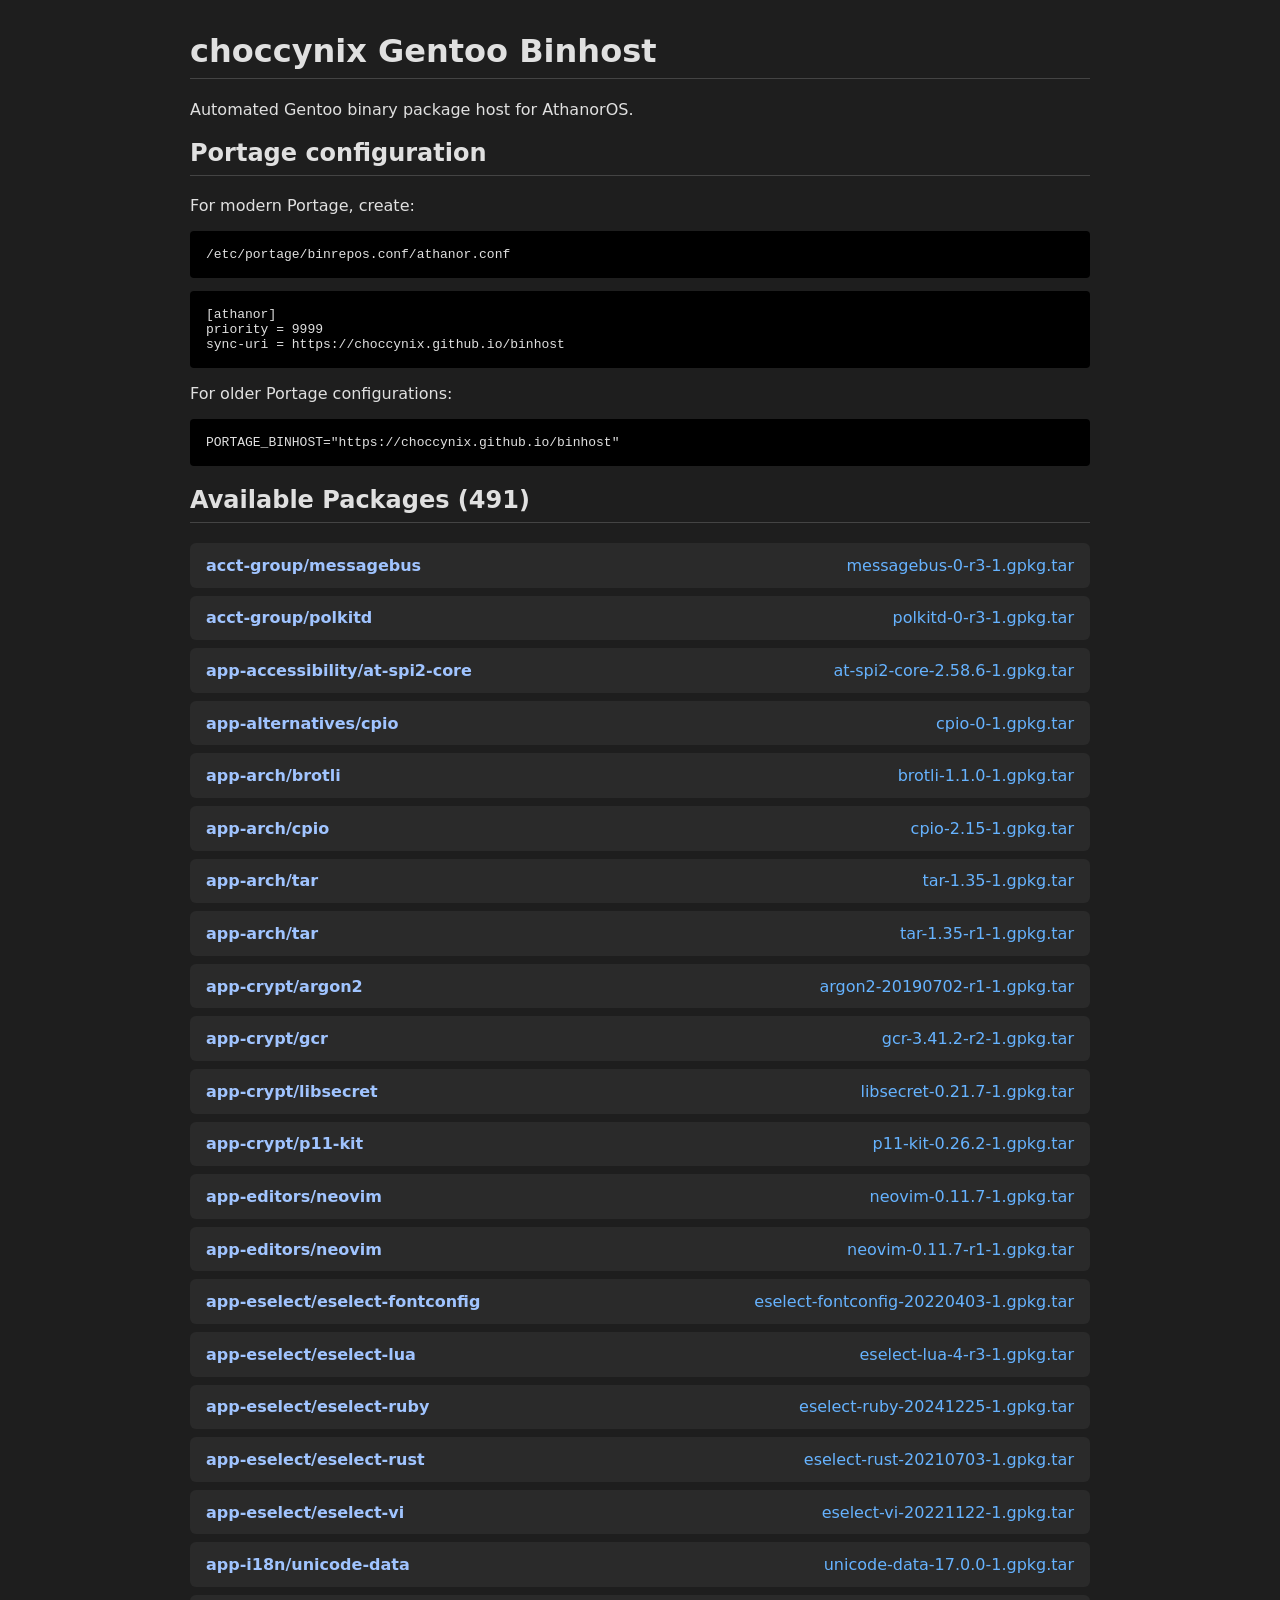
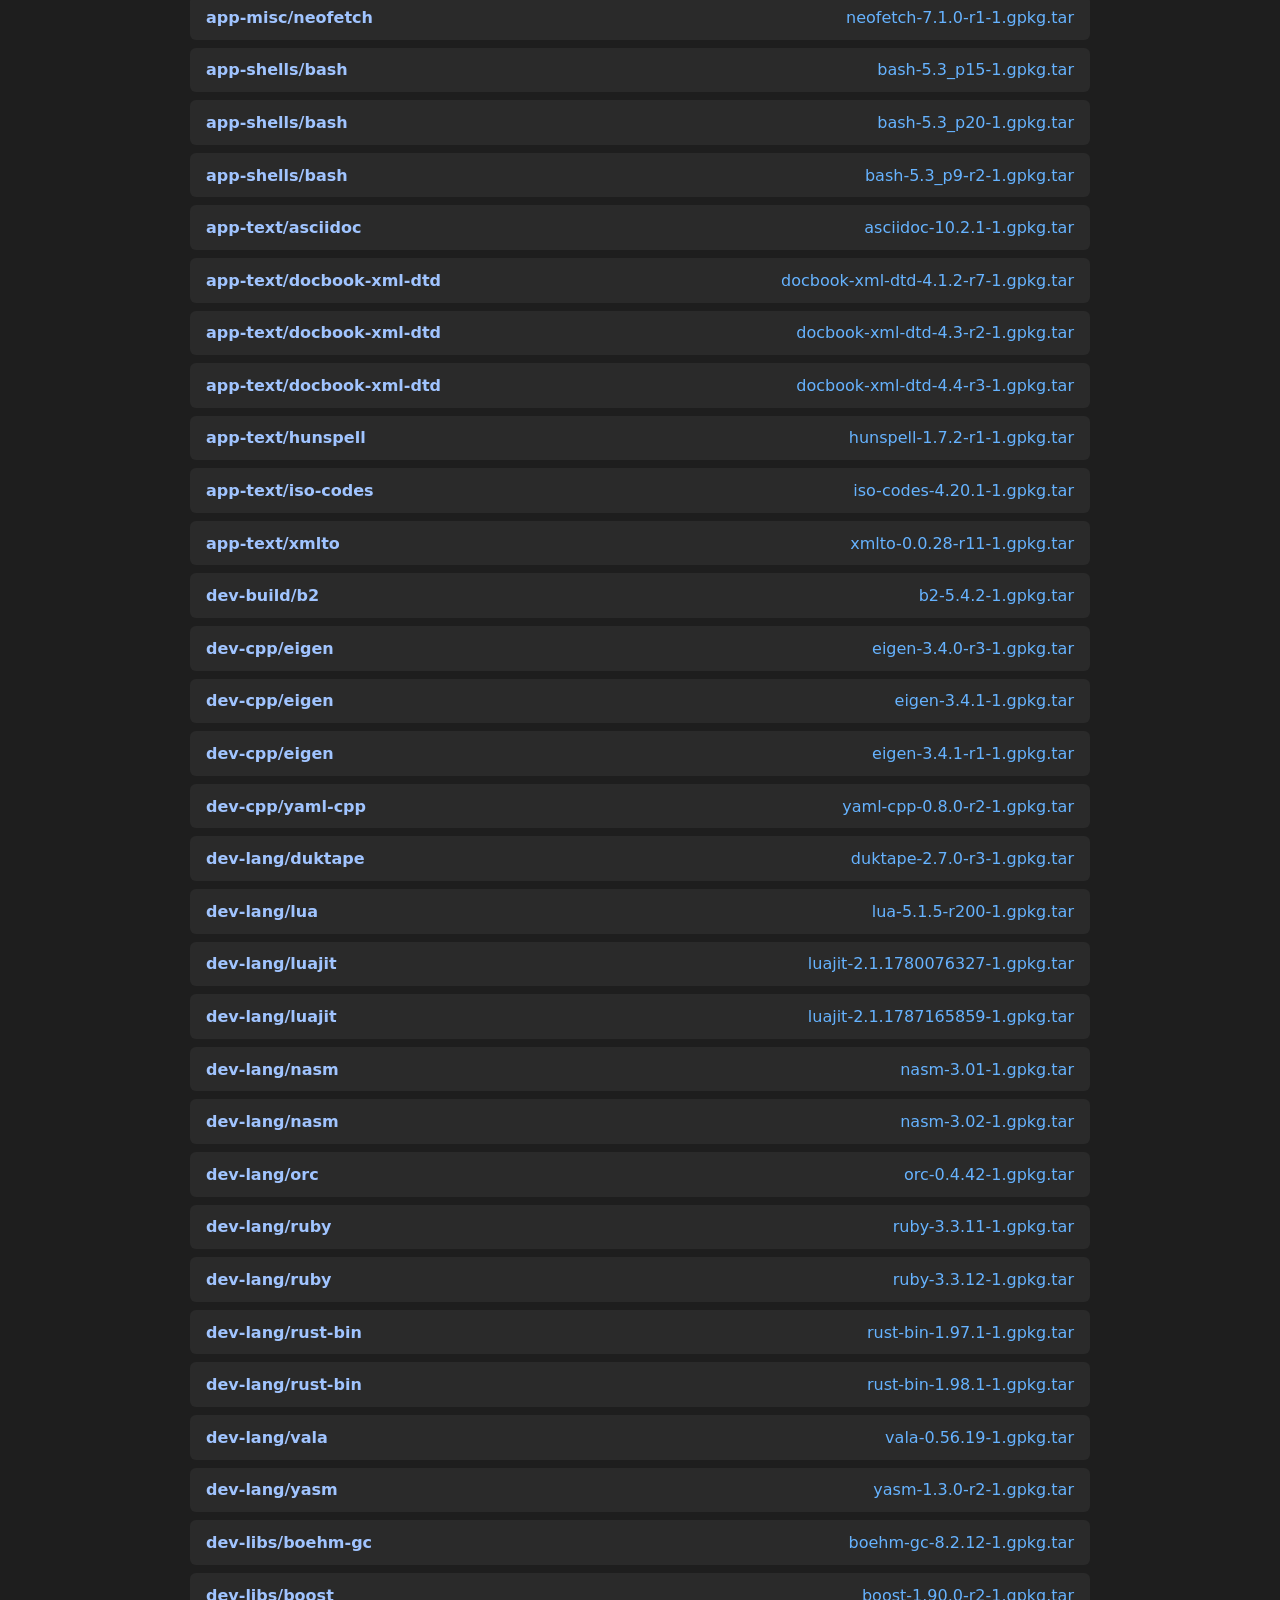
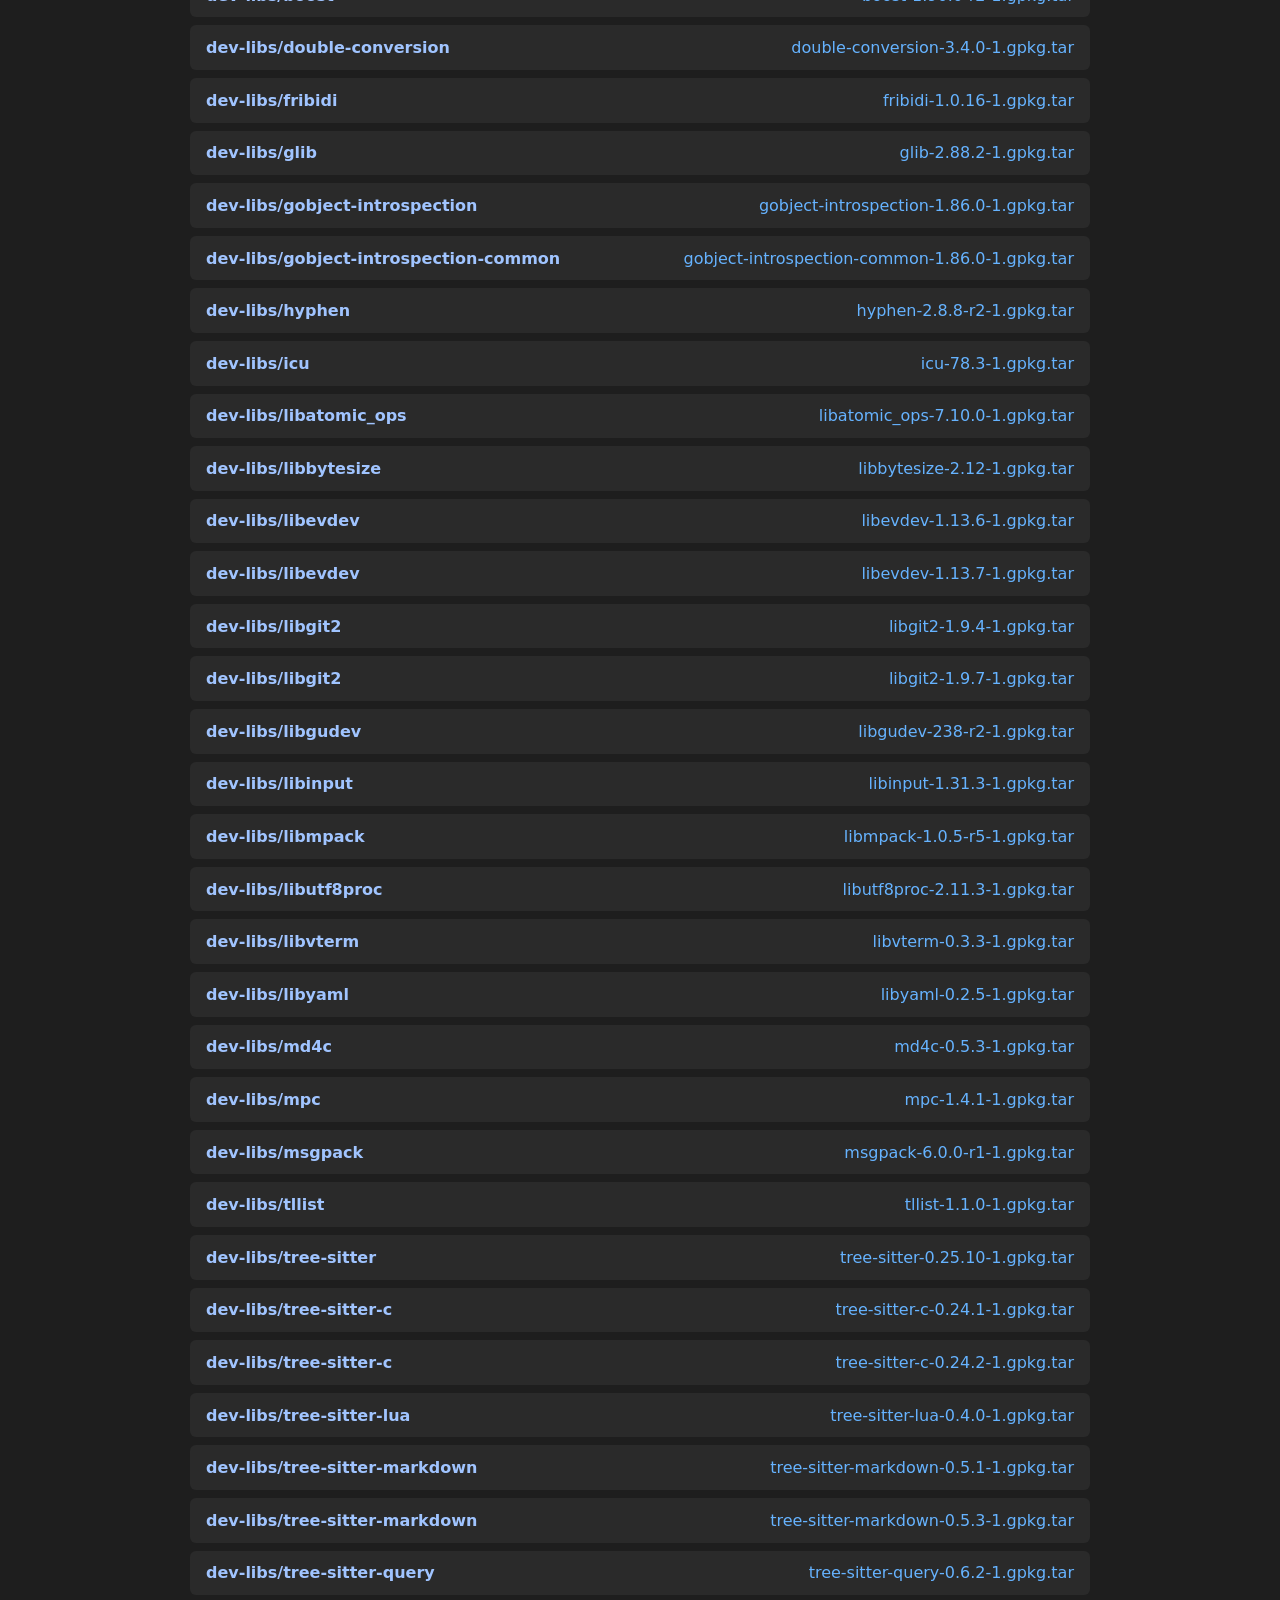
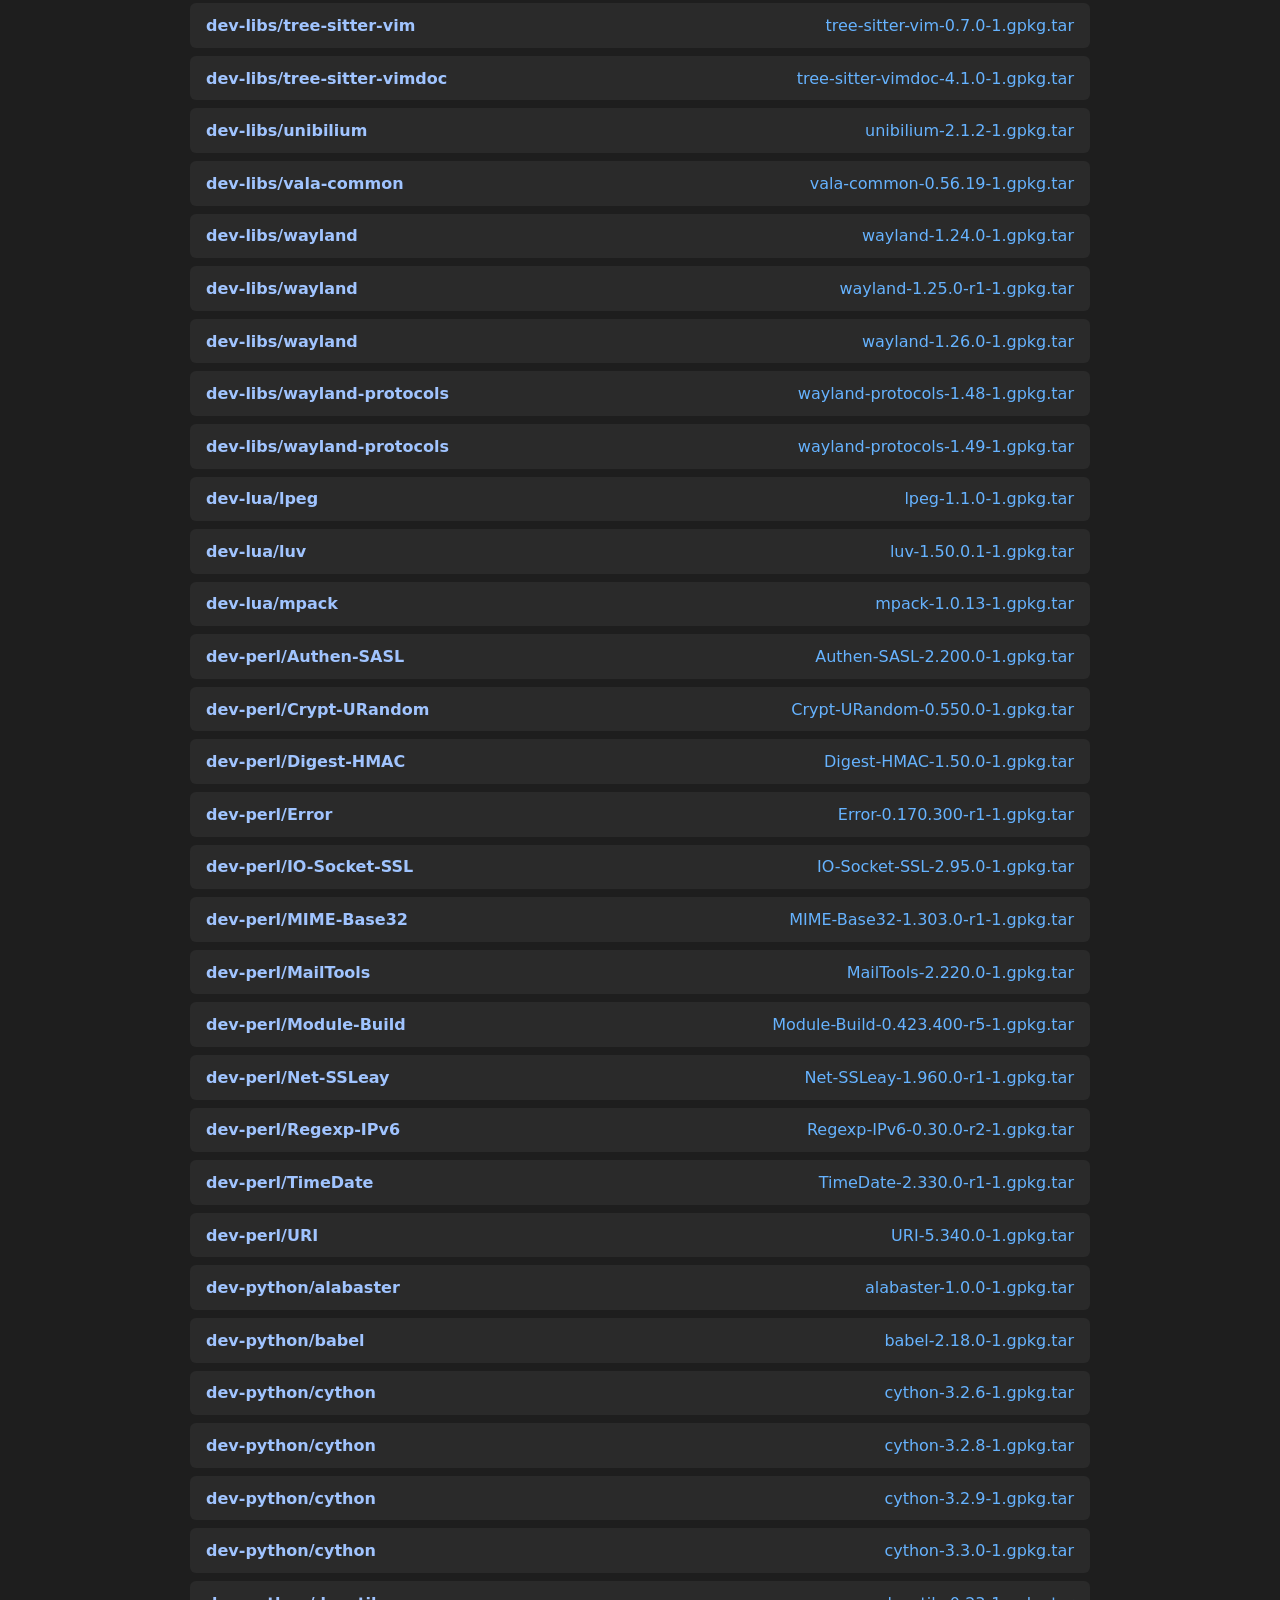
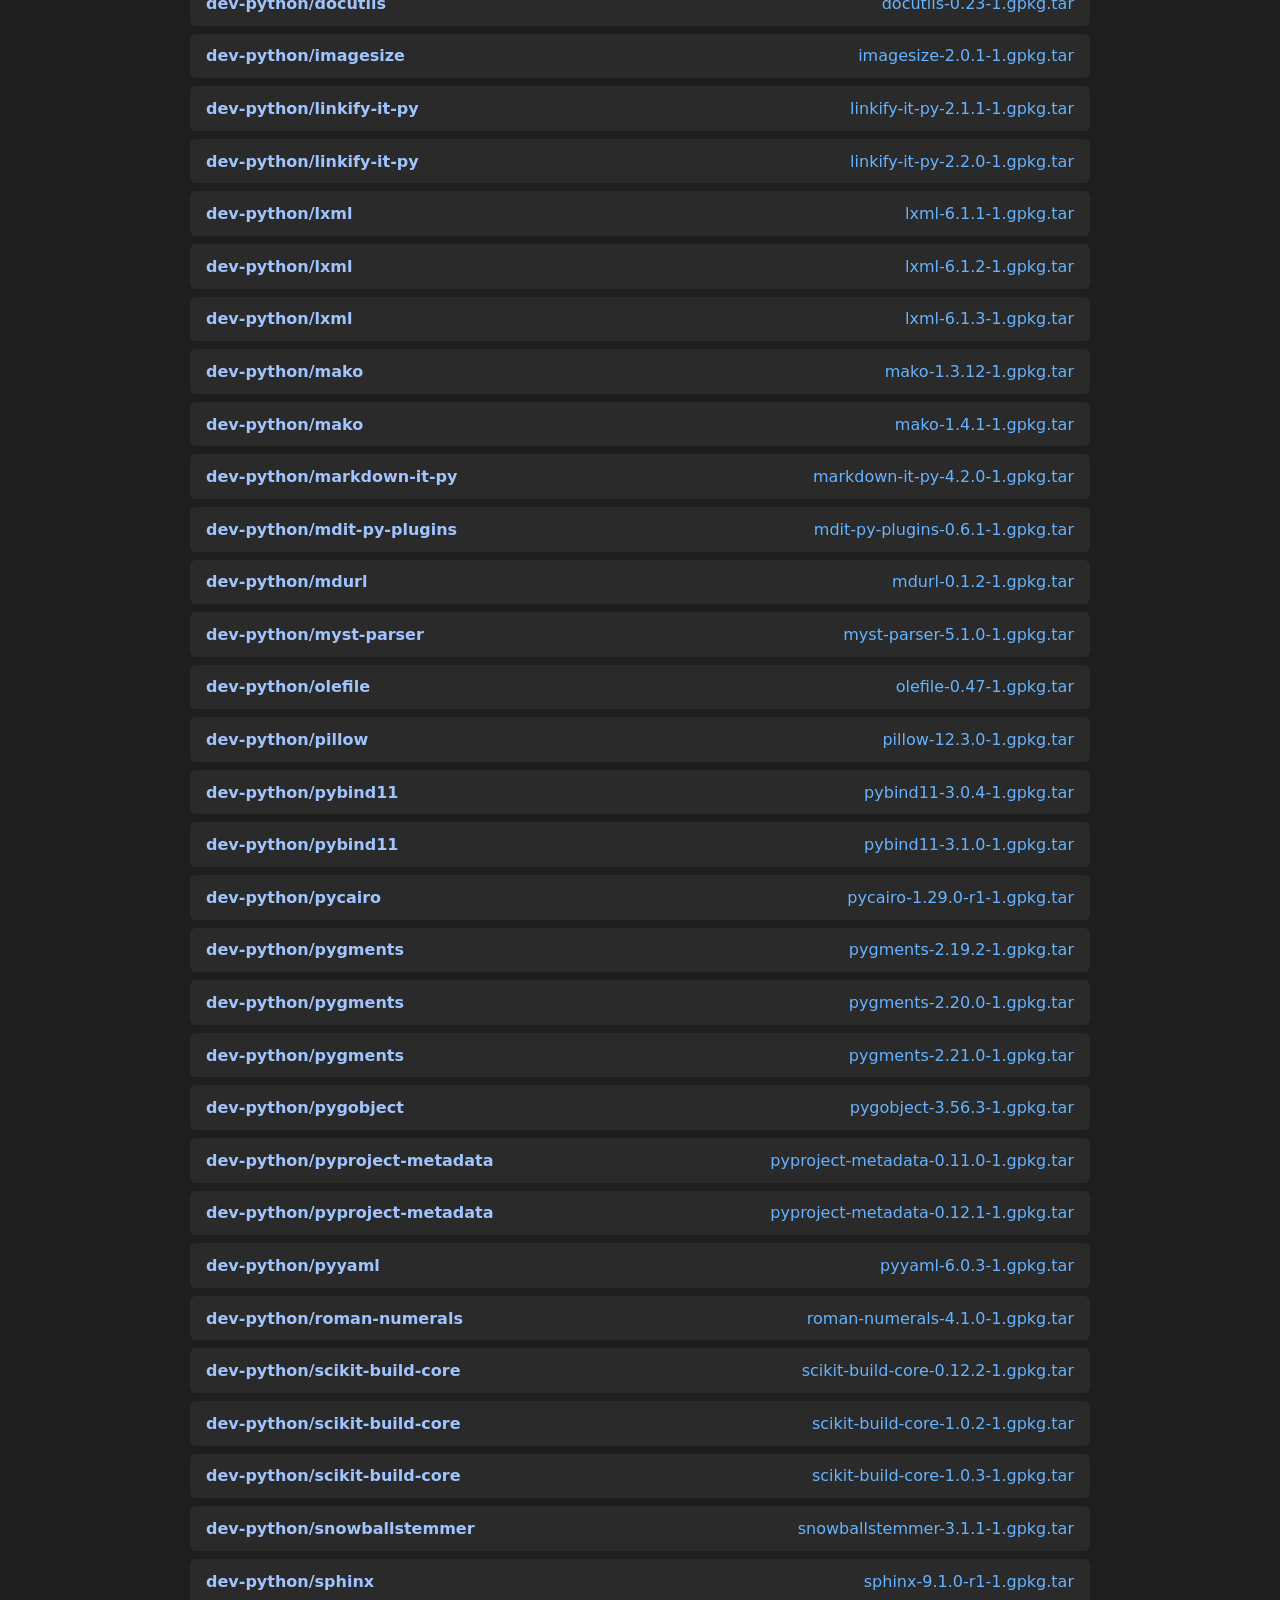
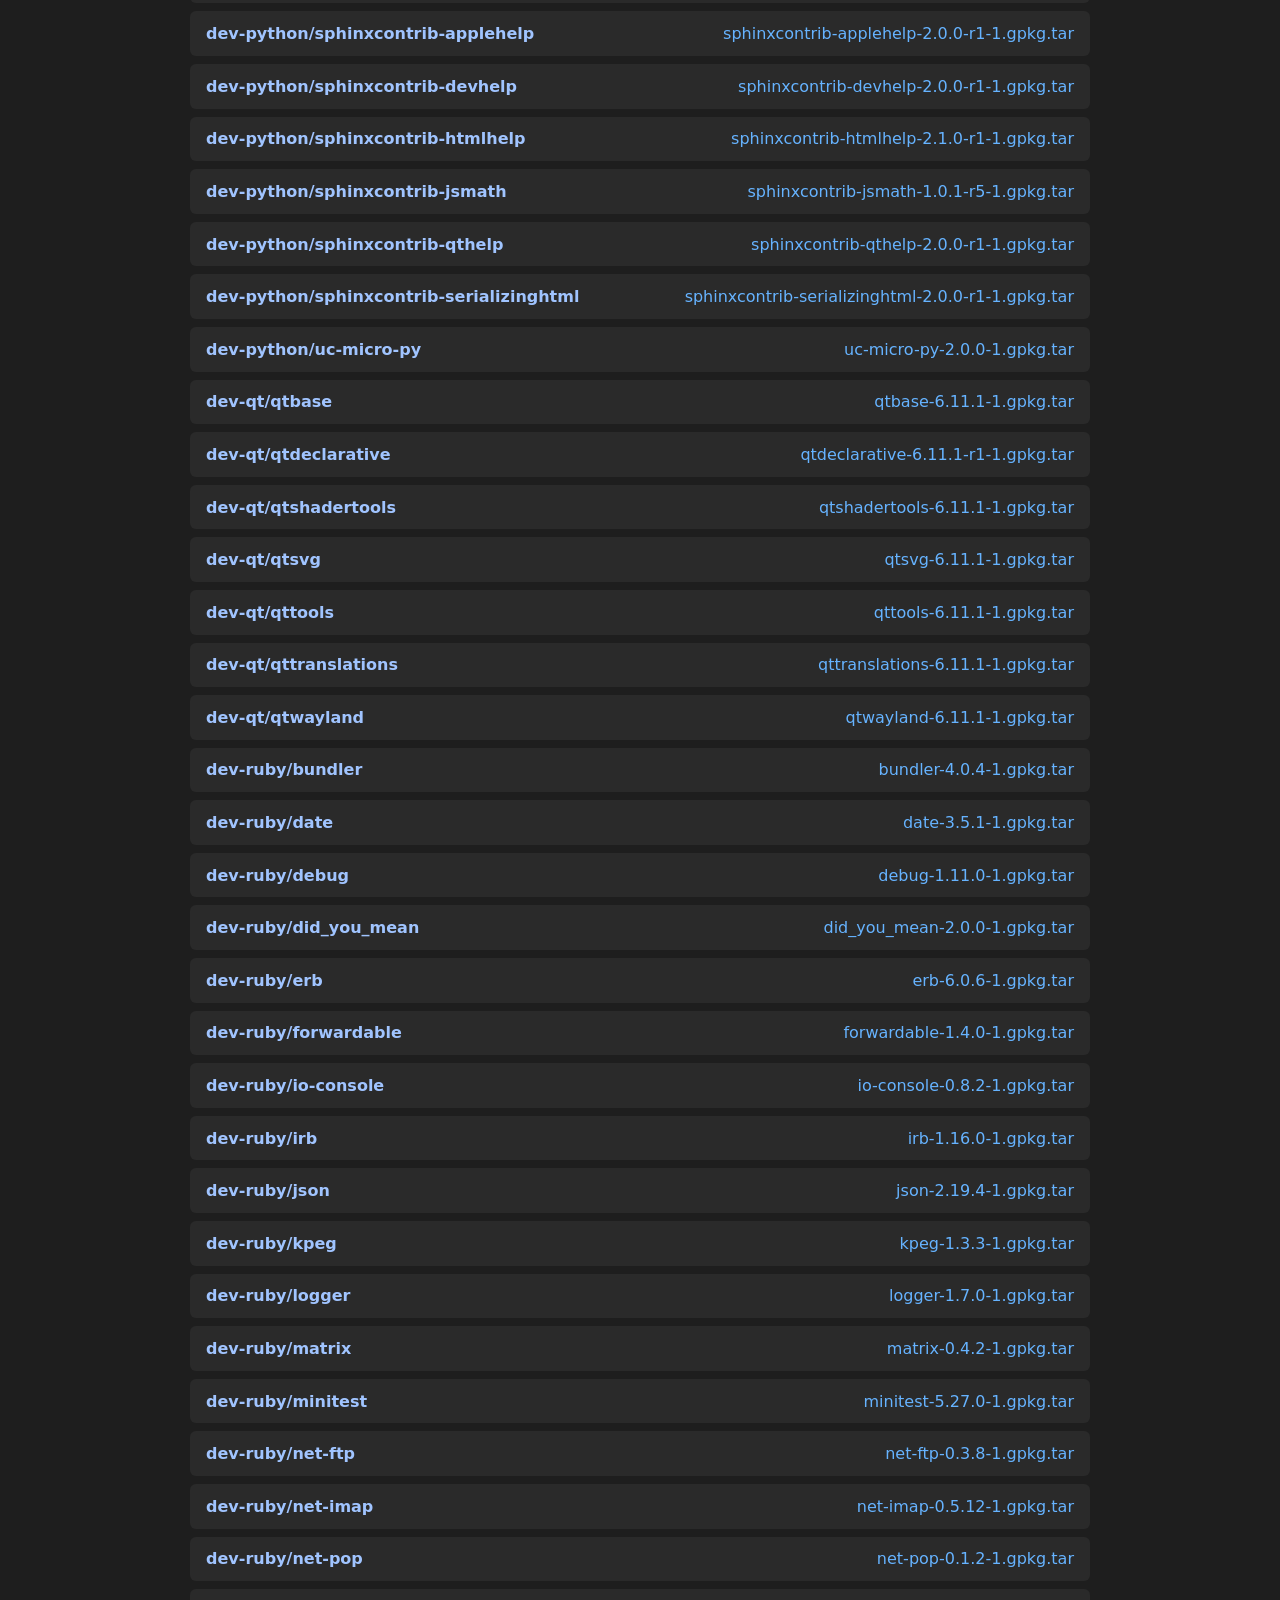
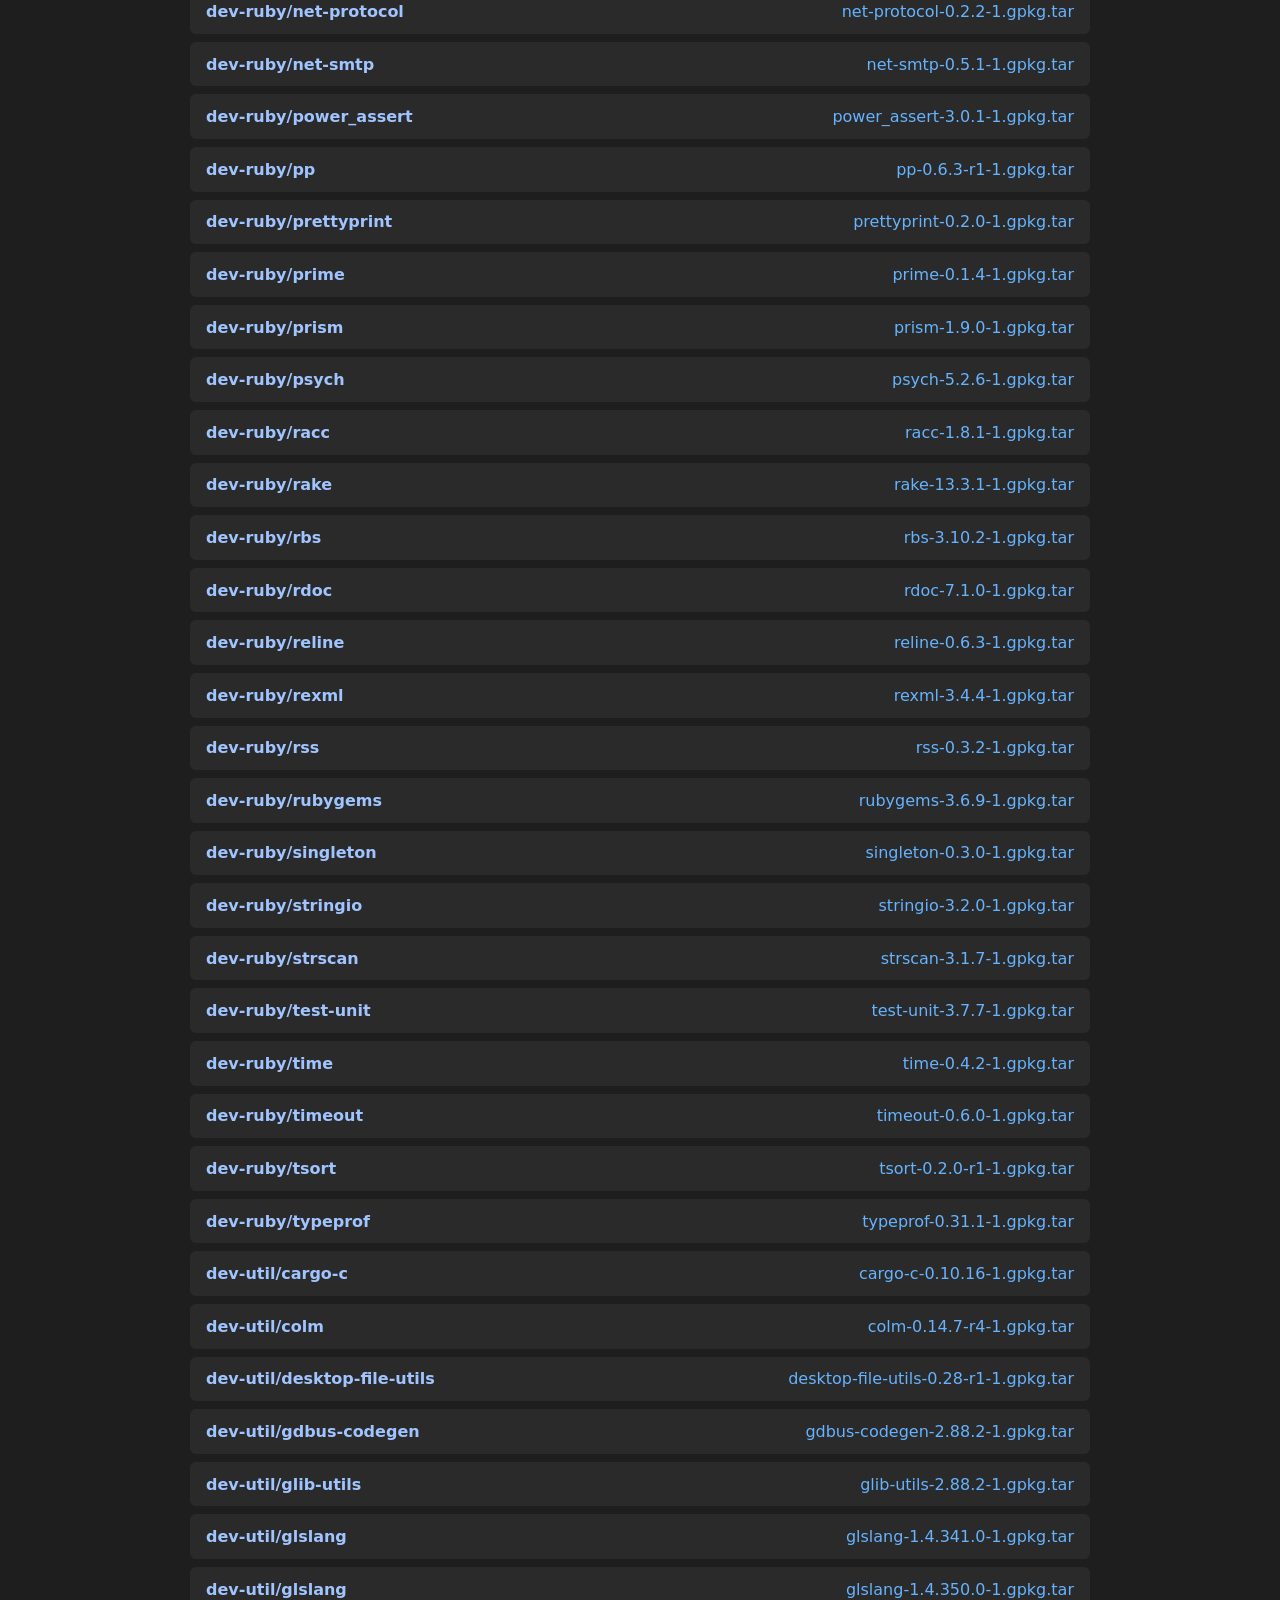
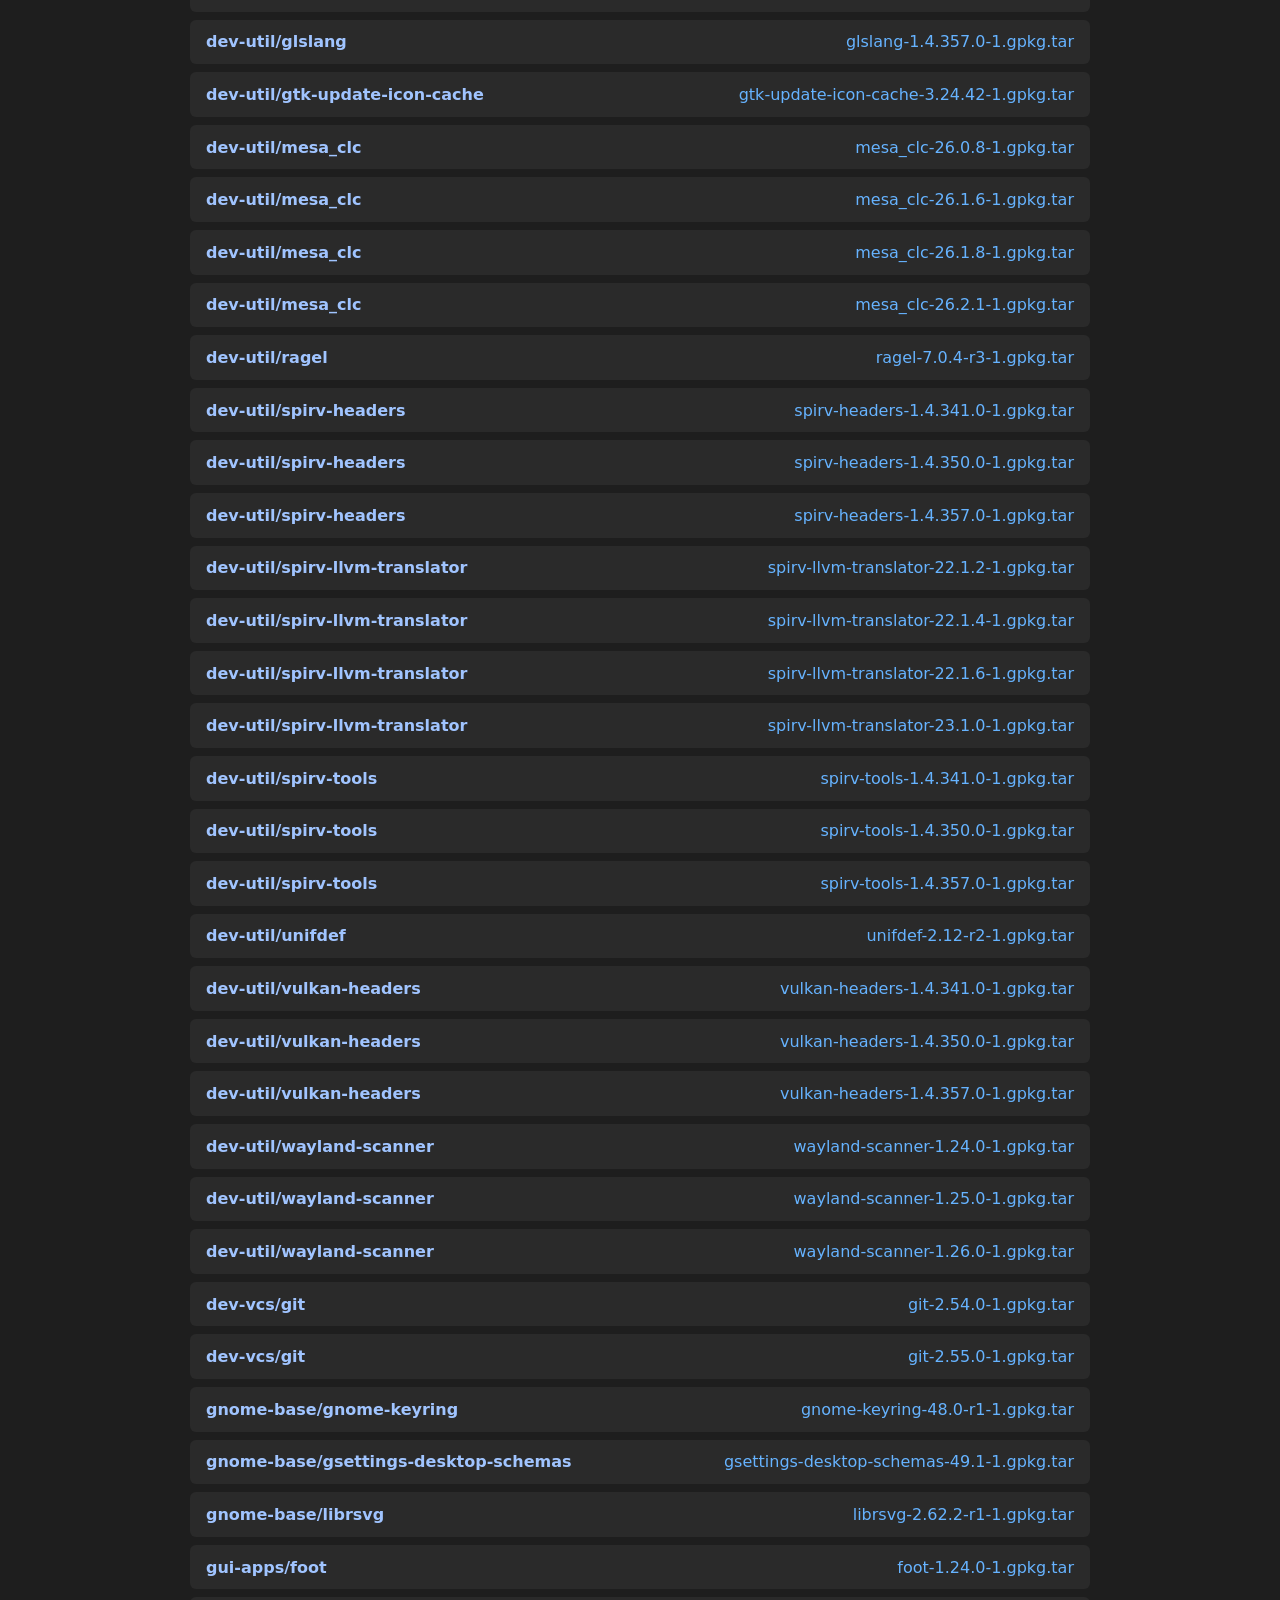
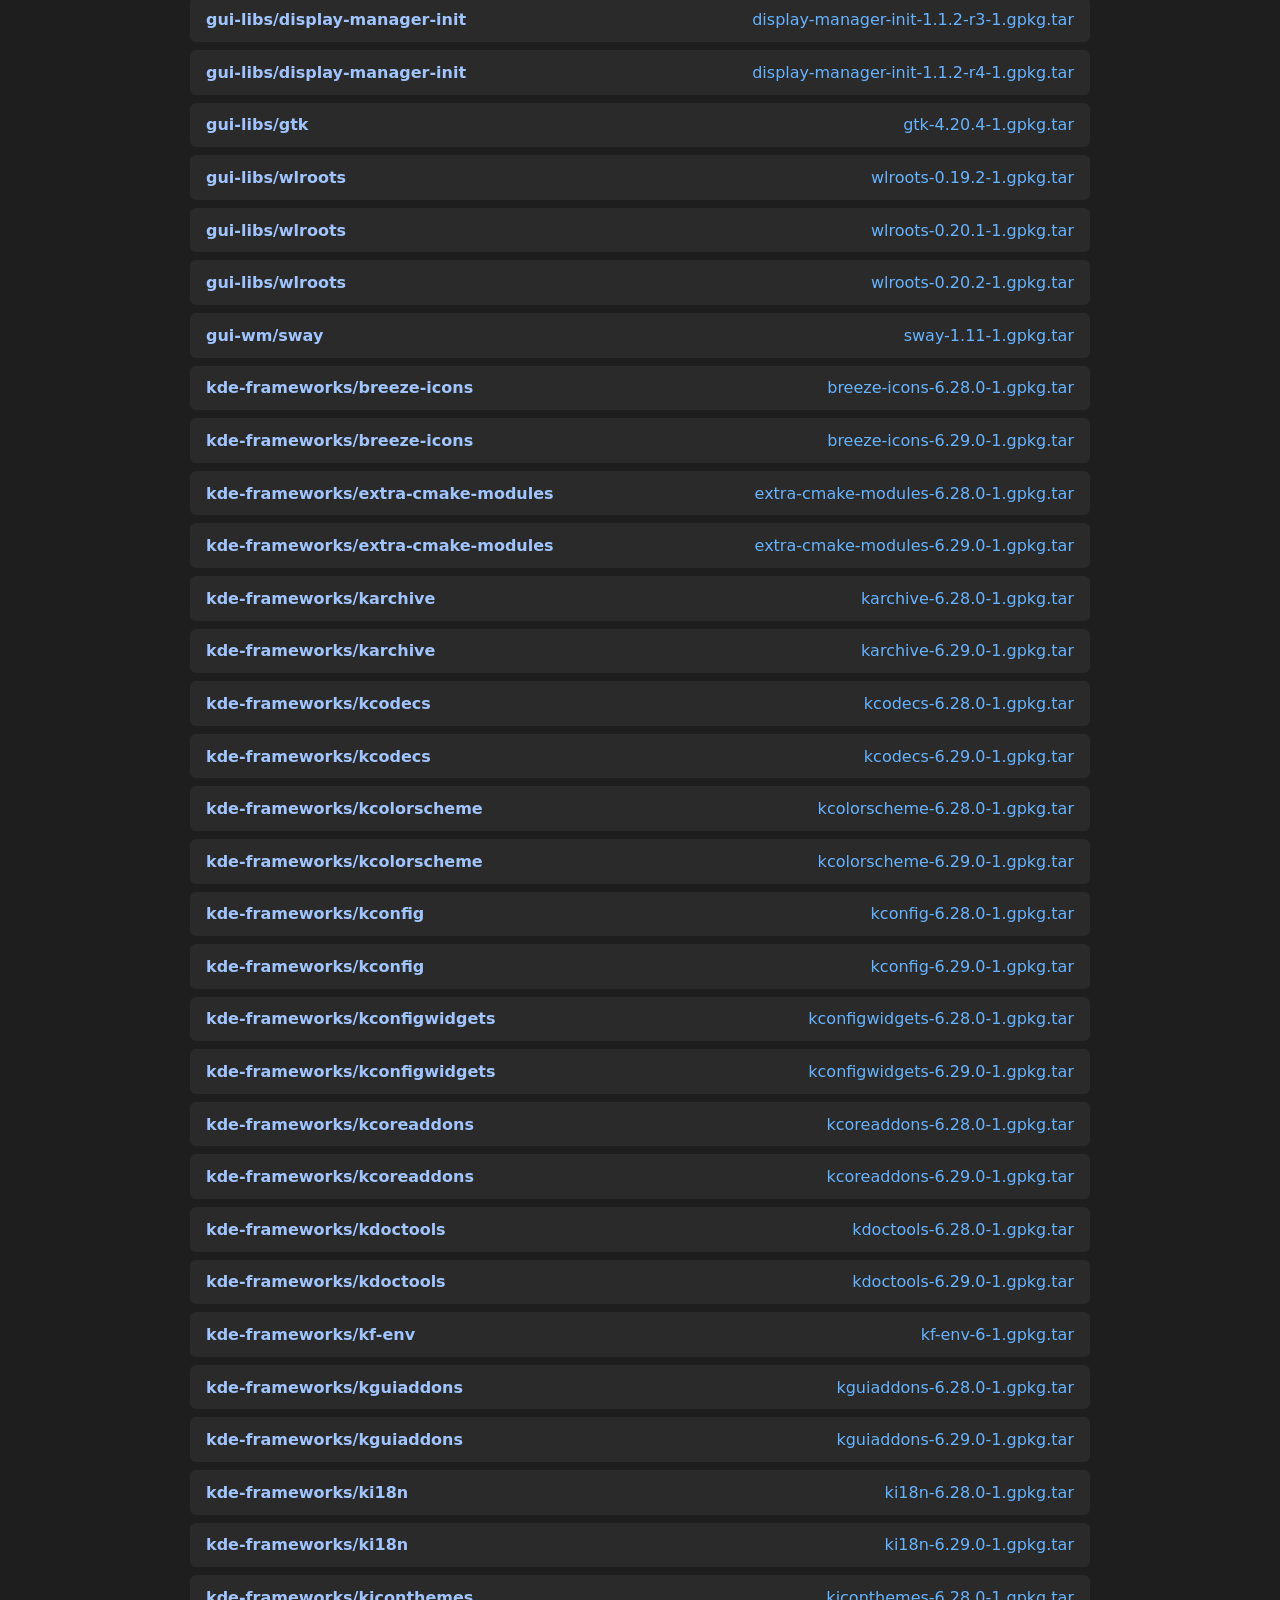
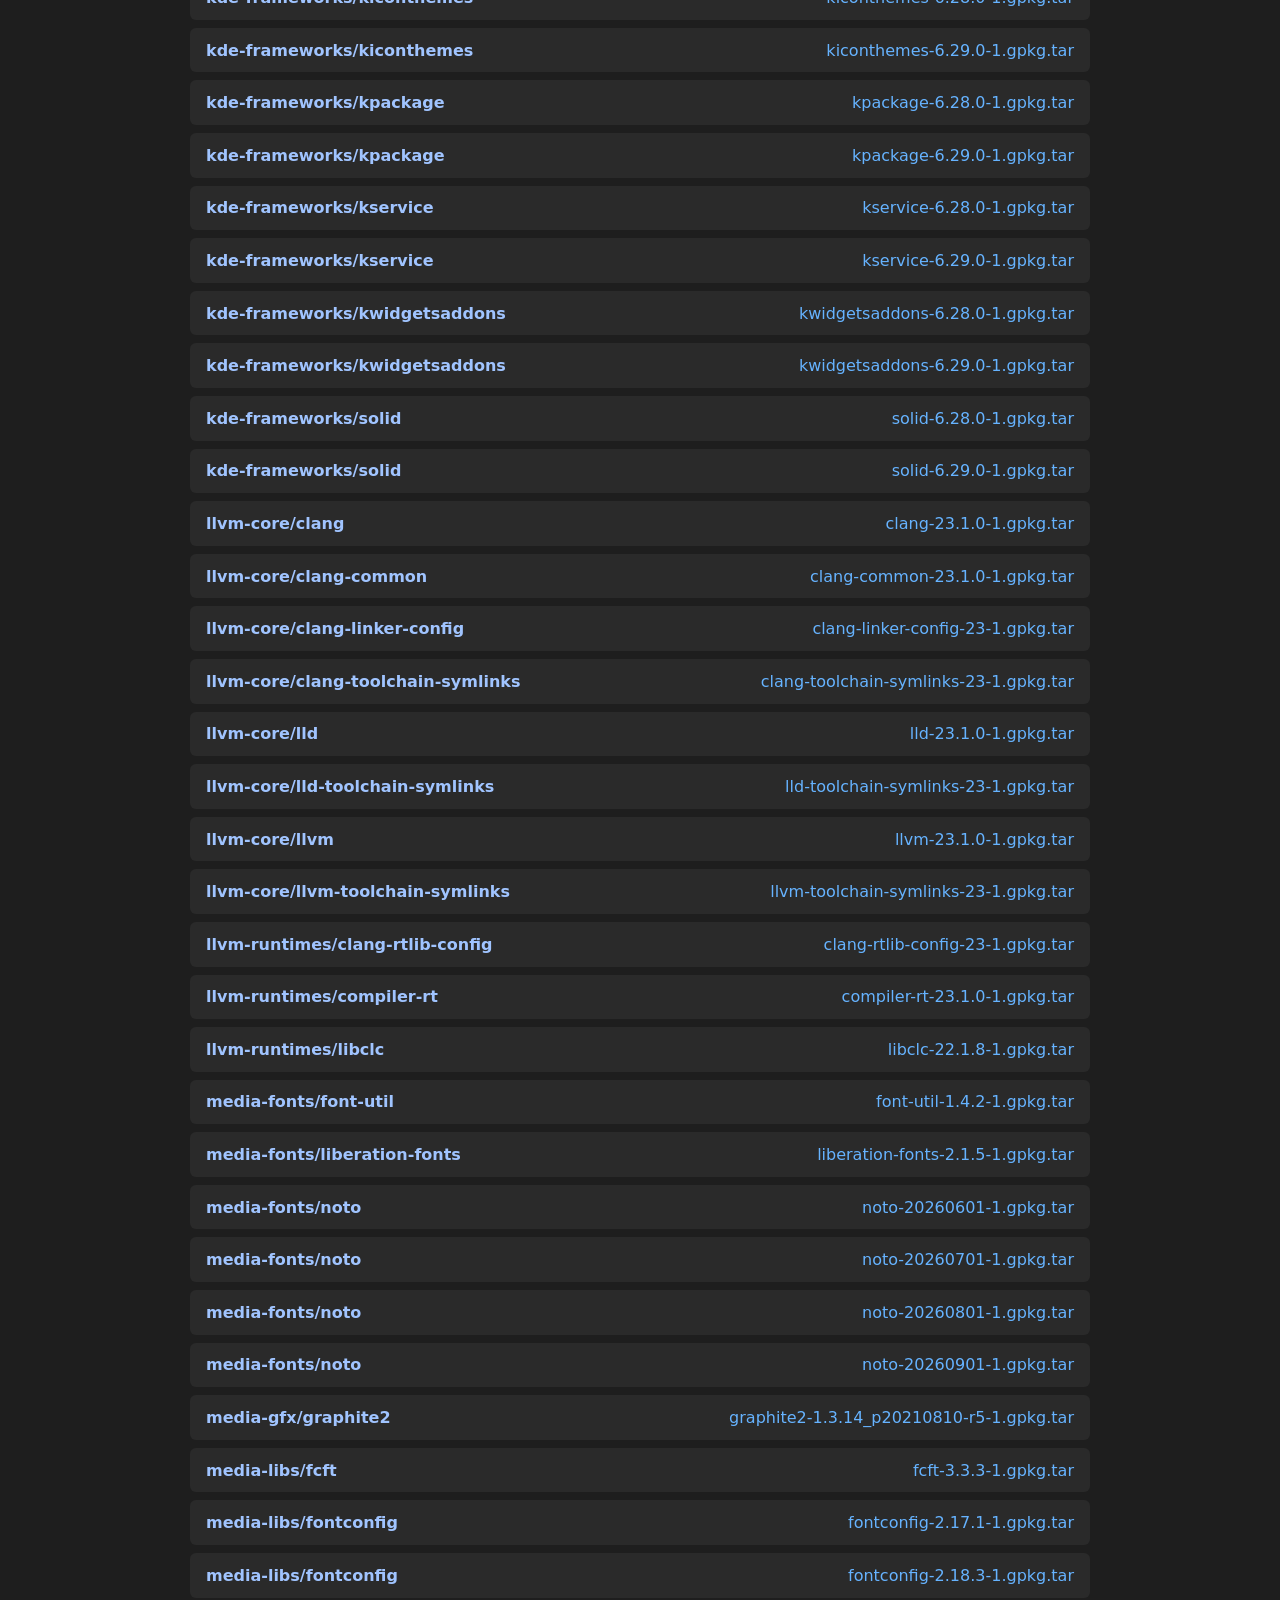
==== commit 5d9de0a8: "Auto-update Gentoo binhost index [skip ci]" ====
--- a/index.html
+++ b/index.html
@@ -111,7 +111,7 @@
 
 <pre>PORTAGE_BINHOST="https://choccynix.github.io/binhost"</pre>
 
-<h2>Available Packages (488)</h2>
+<h2>Available Packages (491)</h2>
 
 <ul>
 
@@ -120,7 +120,7 @@
                 <span class="category">
                     acct-group/messagebus
                 </span>
-                <a href="https://github.com/choccynix/athanor-binpkgs/releases/download/binpkgs-rolling-20261011/messagebus-0-r3-1.gpkg.tar">
+                <a href="https://github.com/choccynix/athanor-binpkgs/releases/download/binpkgs-rolling-20261018/messagebus-0-r3-1.gpkg.tar">
                     messagebus-0-r3-1.gpkg.tar
                 </a>
             </div>
@@ -131,7 +131,7 @@
                 <span class="category">
                     acct-group/polkitd
                 </span>
-                <a href="https://github.com/choccynix/athanor-binpkgs/releases/download/binpkgs-rolling-20261011/polkitd-0-r3-1.gpkg.tar">
+                <a href="https://github.com/choccynix/athanor-binpkgs/releases/download/binpkgs-rolling-20261018/polkitd-0-r3-1.gpkg.tar">
                     polkitd-0-r3-1.gpkg.tar
                 </a>
             </div>
@@ -153,7 +153,7 @@
                 <span class="category">
                     app-alternatives/cpio
                 </span>
-                <a href="https://github.com/choccynix/athanor-binpkgs/releases/download/binpkgs-rolling-20261011/cpio-0-1.gpkg.tar">
+                <a href="https://github.com/choccynix/athanor-binpkgs/releases/download/binpkgs-rolling-20261018/cpio-0-1.gpkg.tar">
                     cpio-0-1.gpkg.tar
                 </a>
             </div>
@@ -175,7 +175,7 @@
                 <span class="category">
                     app-arch/cpio
                 </span>
-                <a href="https://github.com/choccynix/athanor-binpkgs/releases/download/binpkgs-rolling-20261011/cpio-2.15-1.gpkg.tar">
+                <a href="https://github.com/choccynix/athanor-binpkgs/releases/download/binpkgs-rolling-20261018/cpio-2.15-1.gpkg.tar">
                     cpio-2.15-1.gpkg.tar
                 </a>
             </div>
@@ -197,7 +197,7 @@
                 <span class="category">
                     app-arch/tar
                 </span>
-                <a href="https://github.com/choccynix/athanor-binpkgs/releases/download/binpkgs-rolling-20261011/tar-1.35-r1-1.gpkg.tar">
+                <a href="https://github.com/choccynix/athanor-binpkgs/releases/download/binpkgs-rolling-20261018/tar-1.35-r1-1.gpkg.tar">
                     tar-1.35-r1-1.gpkg.tar
                 </a>
             </div>
@@ -263,7 +263,7 @@
                 <span class="category">
                     app-editors/neovim
                 </span>
-                <a href="https://github.com/choccynix/athanor-binpkgs/releases/download/binpkgs-rolling-20261011/neovim-0.11.7-r1-1.gpkg.tar">
+                <a href="https://github.com/choccynix/athanor-binpkgs/releases/download/binpkgs-rolling-20261018/neovim-0.11.7-r1-1.gpkg.tar">
                     neovim-0.11.7-r1-1.gpkg.tar
                 </a>
             </div>
@@ -274,7 +274,7 @@
                 <span class="category">
                     app-eselect/eselect-fontconfig
                 </span>
-                <a href="https://github.com/choccynix/athanor-binpkgs/releases/download/binpkgs-rolling-20261011/eselect-fontconfig-20220403-1.gpkg.tar">
+                <a href="https://github.com/choccynix/athanor-binpkgs/releases/download/binpkgs-rolling-20261018/eselect-fontconfig-20220403-1.gpkg.tar">
                     eselect-fontconfig-20220403-1.gpkg.tar
                 </a>
             </div>
@@ -285,7 +285,7 @@
                 <span class="category">
                     app-eselect/eselect-lua
                 </span>
-                <a href="https://github.com/choccynix/athanor-binpkgs/releases/download/binpkgs-rolling-20261011/eselect-lua-4-r3-1.gpkg.tar">
+                <a href="https://github.com/choccynix/athanor-binpkgs/releases/download/binpkgs-rolling-20261018/eselect-lua-4-r3-1.gpkg.tar">
                     eselect-lua-4-r3-1.gpkg.tar
                 </a>
             </div>
@@ -307,7 +307,7 @@
                 <span class="category">
                     app-eselect/eselect-rust
                 </span>
-                <a href="https://github.com/choccynix/athanor-binpkgs/releases/download/binpkgs-rolling-20261011/eselect-rust-20210703-1.gpkg.tar">
+                <a href="https://github.com/choccynix/athanor-binpkgs/releases/download/binpkgs-rolling-20261018/eselect-rust-20210703-1.gpkg.tar">
                     eselect-rust-20210703-1.gpkg.tar
                 </a>
             </div>
@@ -318,7 +318,7 @@
                 <span class="category">
                     app-eselect/eselect-vi
                 </span>
-                <a href="https://github.com/choccynix/athanor-binpkgs/releases/download/binpkgs-rolling-20261011/eselect-vi-20221122-1.gpkg.tar">
+                <a href="https://github.com/choccynix/athanor-binpkgs/releases/download/binpkgs-rolling-20261018/eselect-vi-20221122-1.gpkg.tar">
                     eselect-vi-20221122-1.gpkg.tar
                 </a>
             </div>
@@ -340,7 +340,7 @@
                 <span class="category">
                     app-misc/neofetch
                 </span>
-                <a href="https://github.com/choccynix/athanor-binpkgs/releases/download/binpkgs-rolling-20261011/neofetch-7.1.0-r1-1.gpkg.tar">
+                <a href="https://github.com/choccynix/athanor-binpkgs/releases/download/binpkgs-rolling-20261018/neofetch-7.1.0-r1-1.gpkg.tar">
                     neofetch-7.1.0-r1-1.gpkg.tar
                 </a>
             </div>
@@ -362,6 +362,17 @@
                 <span class="category">
                     app-shells/bash
                 </span>
+                <a href="https://github.com/choccynix/athanor-binpkgs/releases/download/binpkgs-rolling-20261018/bash-5.3_p20-1.gpkg.tar">
+                    bash-5.3_p20-1.gpkg.tar
+                </a>
+            </div>
+        </li>
+
+        <li>
+            <div class="package">
+                <span class="category">
+                    app-shells/bash
+                </span>
                 <a href="https://github.com/choccynix/athanor-binpkgs/releases/download/binpkgs-rolling-20260809/bash-5.3_p9-r2-1.gpkg.tar">
                     bash-5.3_p9-r2-1.gpkg.tar
                 </a>
@@ -373,7 +384,7 @@
                 <span class="category">
                     app-text/asciidoc
                 </span>
-                <a href="https://github.com/choccynix/athanor-binpkgs/releases/download/binpkgs-rolling-20261011/asciidoc-10.2.1-1.gpkg.tar">
+                <a href="https://github.com/choccynix/athanor-binpkgs/releases/download/binpkgs-rolling-20261018/asciidoc-10.2.1-1.gpkg.tar">
                     asciidoc-10.2.1-1.gpkg.tar
                 </a>
             </div>
@@ -384,7 +395,7 @@
                 <span class="category">
                     app-text/docbook-xml-dtd
                 </span>
-                <a href="https://github.com/choccynix/athanor-binpkgs/releases/download/binpkgs-rolling-20261011/docbook-xml-dtd-4.1.2-r7-1.gpkg.tar">
+                <a href="https://github.com/choccynix/athanor-binpkgs/releases/download/binpkgs-rolling-20261018/docbook-xml-dtd-4.1.2-r7-1.gpkg.tar">
                     docbook-xml-dtd-4.1.2-r7-1.gpkg.tar
                 </a>
             </div>
@@ -406,7 +417,7 @@
                 <span class="category">
                     app-text/docbook-xml-dtd
                 </span>
-                <a href="https://github.com/choccynix/athanor-binpkgs/releases/download/binpkgs-rolling-20261011/docbook-xml-dtd-4.4-r3-1.gpkg.tar">
+                <a href="https://github.com/choccynix/athanor-binpkgs/releases/download/binpkgs-rolling-20261018/docbook-xml-dtd-4.4-r3-1.gpkg.tar">
                     docbook-xml-dtd-4.4-r3-1.gpkg.tar
                 </a>
             </div>
@@ -439,7 +450,7 @@
                 <span class="category">
                     app-text/xmlto
                 </span>
-                <a href="https://github.com/choccynix/athanor-binpkgs/releases/download/binpkgs-rolling-20261011/xmlto-0.0.28-r11-1.gpkg.tar">
+                <a href="https://github.com/choccynix/athanor-binpkgs/releases/download/binpkgs-rolling-20261018/xmlto-0.0.28-r11-1.gpkg.tar">
                     xmlto-0.0.28-r11-1.gpkg.tar
                 </a>
             </div>
@@ -483,7 +494,7 @@
                 <span class="category">
                     dev-cpp/eigen
                 </span>
-                <a href="https://github.com/choccynix/athanor-binpkgs/releases/download/binpkgs-rolling-20261011/eigen-3.4.1-r1-1.gpkg.tar">
+                <a href="https://github.com/choccynix/athanor-binpkgs/releases/download/binpkgs-rolling-20261018/eigen-3.4.1-r1-1.gpkg.tar">
                     eigen-3.4.1-r1-1.gpkg.tar
                 </a>
             </div>
@@ -505,7 +516,7 @@
                 <span class="category">
                     dev-lang/duktape
                 </span>
-                <a href="https://github.com/choccynix/athanor-binpkgs/releases/download/binpkgs-rolling-20261011/duktape-2.7.0-r3-1.gpkg.tar">
+                <a href="https://github.com/choccynix/athanor-binpkgs/releases/download/binpkgs-rolling-20261018/duktape-2.7.0-r3-1.gpkg.tar">
                     duktape-2.7.0-r3-1.gpkg.tar
                 </a>
             </div>
@@ -516,7 +527,7 @@
                 <span class="category">
                     dev-lang/lua
                 </span>
-                <a href="https://github.com/choccynix/athanor-binpkgs/releases/download/binpkgs-rolling-20261011/lua-5.1.5-r200-1.gpkg.tar">
+                <a href="https://github.com/choccynix/athanor-binpkgs/releases/download/binpkgs-rolling-20261018/lua-5.1.5-r200-1.gpkg.tar">
                     lua-5.1.5-r200-1.gpkg.tar
                 </a>
             </div>
@@ -538,7 +549,7 @@
                 <span class="category">
                     dev-lang/luajit
                 </span>
-                <a href="https://github.com/choccynix/athanor-binpkgs/releases/download/binpkgs-rolling-20261011/luajit-2.1.1787165859-1.gpkg.tar">
+                <a href="https://github.com/choccynix/athanor-binpkgs/releases/download/binpkgs-rolling-20261018/luajit-2.1.1787165859-1.gpkg.tar">
                     luajit-2.1.1787165859-1.gpkg.tar
                 </a>
             </div>
@@ -560,7 +571,7 @@
                 <span class="category">
                     dev-lang/nasm
                 </span>
-                <a href="https://github.com/choccynix/athanor-binpkgs/releases/download/binpkgs-rolling-20261011/nasm-3.02-1.gpkg.tar">
+                <a href="https://github.com/choccynix/athanor-binpkgs/releases/download/binpkgs-rolling-20261018/nasm-3.02-1.gpkg.tar">
                     nasm-3.02-1.gpkg.tar
                 </a>
             </div>
@@ -615,7 +626,7 @@
                 <span class="category">
                     dev-lang/rust-bin
                 </span>
-                <a href="https://github.com/choccynix/athanor-binpkgs/releases/download/binpkgs-rolling-20261011/rust-bin-1.98.1-1.gpkg.tar">
+                <a href="https://github.com/choccynix/athanor-binpkgs/releases/download/binpkgs-rolling-20261018/rust-bin-1.98.1-1.gpkg.tar">
                     rust-bin-1.98.1-1.gpkg.tar
                 </a>
             </div>
@@ -692,7 +703,7 @@
                 <span class="category">
                     dev-libs/glib
                 </span>
-                <a href="https://github.com/choccynix/athanor-binpkgs/releases/download/binpkgs-rolling-20261011/glib-2.88.2-1.gpkg.tar">
+                <a href="https://github.com/choccynix/athanor-binpkgs/releases/download/binpkgs-rolling-20261018/glib-2.88.2-1.gpkg.tar">
                     glib-2.88.2-1.gpkg.tar
                 </a>
             </div>
@@ -703,7 +714,7 @@
                 <span class="category">
                     dev-libs/gobject-introspection
                 </span>
-                <a href="https://github.com/choccynix/athanor-binpkgs/releases/download/binpkgs-rolling-20261011/gobject-introspection-1.86.0-1.gpkg.tar">
+                <a href="https://github.com/choccynix/athanor-binpkgs/releases/download/binpkgs-rolling-20261018/gobject-introspection-1.86.0-1.gpkg.tar">
                     gobject-introspection-1.86.0-1.gpkg.tar
                 </a>
             </div>
@@ -714,7 +725,7 @@
                 <span class="category">
                     dev-libs/gobject-introspection-common
                 </span>
-                <a href="https://github.com/choccynix/athanor-binpkgs/releases/download/binpkgs-rolling-20261011/gobject-introspection-common-1.86.0-1.gpkg.tar">
+                <a href="https://github.com/choccynix/athanor-binpkgs/releases/download/binpkgs-rolling-20261018/gobject-introspection-common-1.86.0-1.gpkg.tar">
                     gobject-introspection-common-1.86.0-1.gpkg.tar
                 </a>
             </div>
@@ -780,7 +791,7 @@
                 <span class="category">
                     dev-libs/libevdev
                 </span>
-                <a href="https://github.com/choccynix/athanor-binpkgs/releases/download/binpkgs-rolling-20261011/libevdev-1.13.7-1.gpkg.tar">
+                <a href="https://github.com/choccynix/athanor-binpkgs/releases/download/binpkgs-rolling-20261018/libevdev-1.13.7-1.gpkg.tar">
                     libevdev-1.13.7-1.gpkg.tar
                 </a>
             </div>
@@ -824,7 +835,7 @@
                 <span class="category">
                     dev-libs/libinput
                 </span>
-                <a href="https://github.com/choccynix/athanor-binpkgs/releases/download/binpkgs-rolling-20261011/libinput-1.31.3-1.gpkg.tar">
+                <a href="https://github.com/choccynix/athanor-binpkgs/releases/download/binpkgs-rolling-20261018/libinput-1.31.3-1.gpkg.tar">
                     libinput-1.31.3-1.gpkg.tar
                 </a>
             </div>
@@ -835,7 +846,7 @@
                 <span class="category">
                     dev-libs/libmpack
                 </span>
-                <a href="https://github.com/choccynix/athanor-binpkgs/releases/download/binpkgs-rolling-20261011/libmpack-1.0.5-r5-1.gpkg.tar">
+                <a href="https://github.com/choccynix/athanor-binpkgs/releases/download/binpkgs-rolling-20261018/libmpack-1.0.5-r5-1.gpkg.tar">
                     libmpack-1.0.5-r5-1.gpkg.tar
                 </a>
             </div>
@@ -846,7 +857,7 @@
                 <span class="category">
                     dev-libs/libutf8proc
                 </span>
-                <a href="https://github.com/choccynix/athanor-binpkgs/releases/download/binpkgs-rolling-20261011/libutf8proc-2.11.3-1.gpkg.tar">
+                <a href="https://github.com/choccynix/athanor-binpkgs/releases/download/binpkgs-rolling-20261018/libutf8proc-2.11.3-1.gpkg.tar">
                     libutf8proc-2.11.3-1.gpkg.tar
                 </a>
             </div>
@@ -857,7 +868,7 @@
                 <span class="category">
                     dev-libs/libvterm
                 </span>
-                <a href="https://github.com/choccynix/athanor-binpkgs/releases/download/binpkgs-rolling-20261011/libvterm-0.3.3-1.gpkg.tar">
+                <a href="https://github.com/choccynix/athanor-binpkgs/releases/download/binpkgs-rolling-20261018/libvterm-0.3.3-1.gpkg.tar">
                     libvterm-0.3.3-1.gpkg.tar
                 </a>
             </div>
@@ -868,7 +879,7 @@
                 <span class="category">
                     dev-libs/libyaml
                 </span>
-                <a href="https://github.com/choccynix/athanor-binpkgs/releases/download/binpkgs-rolling-20261011/libyaml-0.2.5-1.gpkg.tar">
+                <a href="https://github.com/choccynix/athanor-binpkgs/releases/download/binpkgs-rolling-20261018/libyaml-0.2.5-1.gpkg.tar">
                     libyaml-0.2.5-1.gpkg.tar
                 </a>
             </div>
@@ -890,7 +901,7 @@
                 <span class="category">
                     dev-libs/mpc
                 </span>
-                <a href="https://github.com/choccynix/athanor-binpkgs/releases/download/binpkgs-rolling-20261011/mpc-1.4.1-1.gpkg.tar">
+                <a href="https://github.com/choccynix/athanor-binpkgs/releases/download/binpkgs-rolling-20261018/mpc-1.4.1-1.gpkg.tar">
                     mpc-1.4.1-1.gpkg.tar
                 </a>
             </div>
@@ -901,7 +912,7 @@
                 <span class="category">
                     dev-libs/msgpack
                 </span>
-                <a href="https://github.com/choccynix/athanor-binpkgs/releases/download/binpkgs-rolling-20261011/msgpack-6.0.0-r1-1.gpkg.tar">
+                <a href="https://github.com/choccynix/athanor-binpkgs/releases/download/binpkgs-rolling-20261018/msgpack-6.0.0-r1-1.gpkg.tar">
                     msgpack-6.0.0-r1-1.gpkg.tar
                 </a>
             </div>
@@ -923,7 +934,7 @@
                 <span class="category">
                     dev-libs/tree-sitter
                 </span>
-                <a href="https://github.com/choccynix/athanor-binpkgs/releases/download/binpkgs-rolling-20261011/tree-sitter-0.25.10-1.gpkg.tar">
+                <a href="https://github.com/choccynix/athanor-binpkgs/releases/download/binpkgs-rolling-20261018/tree-sitter-0.25.10-1.gpkg.tar">
                     tree-sitter-0.25.10-1.gpkg.tar
                 </a>
             </div>
@@ -945,7 +956,7 @@
                 <span class="category">
                     dev-libs/tree-sitter-c
                 </span>
-                <a href="https://github.com/choccynix/athanor-binpkgs/releases/download/binpkgs-rolling-20261011/tree-sitter-c-0.24.2-1.gpkg.tar">
+                <a href="https://github.com/choccynix/athanor-binpkgs/releases/download/binpkgs-rolling-20261018/tree-sitter-c-0.24.2-1.gpkg.tar">
                     tree-sitter-c-0.24.2-1.gpkg.tar
                 </a>
             </div>
@@ -956,7 +967,7 @@
                 <span class="category">
                     dev-libs/tree-sitter-lua
                 </span>
-                <a href="https://github.com/choccynix/athanor-binpkgs/releases/download/binpkgs-rolling-20261011/tree-sitter-lua-0.4.0-1.gpkg.tar">
+                <a href="https://github.com/choccynix/athanor-binpkgs/releases/download/binpkgs-rolling-20261018/tree-sitter-lua-0.4.0-1.gpkg.tar">
                     tree-sitter-lua-0.4.0-1.gpkg.tar
                 </a>
             </div>
@@ -978,7 +989,7 @@
                 <span class="category">
                     dev-libs/tree-sitter-markdown
                 </span>
-                <a href="https://github.com/choccynix/athanor-binpkgs/releases/download/binpkgs-rolling-20261011/tree-sitter-markdown-0.5.3-1.gpkg.tar">
+                <a href="https://github.com/choccynix/athanor-binpkgs/releases/download/binpkgs-rolling-20261018/tree-sitter-markdown-0.5.3-1.gpkg.tar">
                     tree-sitter-markdown-0.5.3-1.gpkg.tar
                 </a>
             </div>
@@ -989,7 +1000,7 @@
                 <span class="category">
                     dev-libs/tree-sitter-query
                 </span>
-                <a href="https://github.com/choccynix/athanor-binpkgs/releases/download/binpkgs-rolling-20261011/tree-sitter-query-0.6.2-1.gpkg.tar">
+                <a href="https://github.com/choccynix/athanor-binpkgs/releases/download/binpkgs-rolling-20261018/tree-sitter-query-0.6.2-1.gpkg.tar">
                     tree-sitter-query-0.6.2-1.gpkg.tar
                 </a>
             </div>
@@ -1000,7 +1011,7 @@
                 <span class="category">
                     dev-libs/tree-sitter-vim
                 </span>
-                <a href="https://github.com/choccynix/athanor-binpkgs/releases/download/binpkgs-rolling-20261011/tree-sitter-vim-0.7.0-1.gpkg.tar">
+                <a href="https://github.com/choccynix/athanor-binpkgs/releases/download/binpkgs-rolling-20261018/tree-sitter-vim-0.7.0-1.gpkg.tar">
                     tree-sitter-vim-0.7.0-1.gpkg.tar
                 </a>
             </div>
@@ -1011,7 +1022,7 @@
                 <span class="category">
                     dev-libs/tree-sitter-vimdoc
                 </span>
-                <a href="https://github.com/choccynix/athanor-binpkgs/releases/download/binpkgs-rolling-20261011/tree-sitter-vimdoc-4.1.0-1.gpkg.tar">
+                <a href="https://github.com/choccynix/athanor-binpkgs/releases/download/binpkgs-rolling-20261018/tree-sitter-vimdoc-4.1.0-1.gpkg.tar">
                     tree-sitter-vimdoc-4.1.0-1.gpkg.tar
                 </a>
             </div>
@@ -1022,7 +1033,7 @@
                 <span class="category">
                     dev-libs/unibilium
                 </span>
-                <a href="https://github.com/choccynix/athanor-binpkgs/releases/download/binpkgs-rolling-20261011/unibilium-2.1.2-1.gpkg.tar">
+                <a href="https://github.com/choccynix/athanor-binpkgs/releases/download/binpkgs-rolling-20261018/unibilium-2.1.2-1.gpkg.tar">
                     unibilium-2.1.2-1.gpkg.tar
                 </a>
             </div>
@@ -1066,7 +1077,7 @@
                 <span class="category">
                     dev-libs/wayland
                 </span>
-                <a href="https://github.com/choccynix/athanor-binpkgs/releases/download/binpkgs-rolling-20261011/wayland-1.26.0-1.gpkg.tar">
+                <a href="https://github.com/choccynix/athanor-binpkgs/releases/download/binpkgs-rolling-20261018/wayland-1.26.0-1.gpkg.tar">
                     wayland-1.26.0-1.gpkg.tar
                 </a>
             </div>
@@ -1088,7 +1099,7 @@
                 <span class="category">
                     dev-libs/wayland-protocols
                 </span>
-                <a href="https://github.com/choccynix/athanor-binpkgs/releases/download/binpkgs-rolling-20261011/wayland-protocols-1.49-1.gpkg.tar">
+                <a href="https://github.com/choccynix/athanor-binpkgs/releases/download/binpkgs-rolling-20261018/wayland-protocols-1.49-1.gpkg.tar">
                     wayland-protocols-1.49-1.gpkg.tar
                 </a>
             </div>
@@ -1099,7 +1110,7 @@
                 <span class="category">
                     dev-lua/lpeg
                 </span>
-                <a href="https://github.com/choccynix/athanor-binpkgs/releases/download/binpkgs-rolling-20261011/lpeg-1.1.0-1.gpkg.tar">
+                <a href="https://github.com/choccynix/athanor-binpkgs/releases/download/binpkgs-rolling-20261018/lpeg-1.1.0-1.gpkg.tar">
                     lpeg-1.1.0-1.gpkg.tar
                 </a>
             </div>
@@ -1110,7 +1121,7 @@
                 <span class="category">
                     dev-lua/luv
                 </span>
-                <a href="https://github.com/choccynix/athanor-binpkgs/releases/download/binpkgs-rolling-20261011/luv-1.50.0.1-1.gpkg.tar">
+                <a href="https://github.com/choccynix/athanor-binpkgs/releases/download/binpkgs-rolling-20261018/luv-1.50.0.1-1.gpkg.tar">
                     luv-1.50.0.1-1.gpkg.tar
                 </a>
             </div>
@@ -1121,7 +1132,7 @@
                 <span class="category">
                     dev-lua/mpack
                 </span>
-                <a href="https://github.com/choccynix/athanor-binpkgs/releases/download/binpkgs-rolling-20261011/mpack-1.0.13-1.gpkg.tar">
+                <a href="https://github.com/choccynix/athanor-binpkgs/releases/download/binpkgs-rolling-20261018/mpack-1.0.13-1.gpkg.tar">
                     mpack-1.0.13-1.gpkg.tar
                 </a>
             </div>
@@ -1132,7 +1143,7 @@
                 <span class="category">
                     dev-perl/Authen-SASL
                 </span>
-                <a href="https://github.com/choccynix/athanor-binpkgs/releases/download/binpkgs-rolling-20261011/Authen-SASL-2.200.0-1.gpkg.tar">
+                <a href="https://github.com/choccynix/athanor-binpkgs/releases/download/binpkgs-rolling-20261018/Authen-SASL-2.200.0-1.gpkg.tar">
                     Authen-SASL-2.200.0-1.gpkg.tar
                 </a>
             </div>
@@ -1143,7 +1154,7 @@
                 <span class="category">
                     dev-perl/Crypt-URandom
                 </span>
-                <a href="https://github.com/choccynix/athanor-binpkgs/releases/download/binpkgs-rolling-20261011/Crypt-URandom-0.550.0-1.gpkg.tar">
+                <a href="https://github.com/choccynix/athanor-binpkgs/releases/download/binpkgs-rolling-20261018/Crypt-URandom-0.550.0-1.gpkg.tar">
                     Crypt-URandom-0.550.0-1.gpkg.tar
                 </a>
             </div>
@@ -1154,7 +1165,7 @@
                 <span class="category">
                     dev-perl/Digest-HMAC
                 </span>
-                <a href="https://github.com/choccynix/athanor-binpkgs/releases/download/binpkgs-rolling-20261011/Digest-HMAC-1.50.0-1.gpkg.tar">
+                <a href="https://github.com/choccynix/athanor-binpkgs/releases/download/binpkgs-rolling-20261018/Digest-HMAC-1.50.0-1.gpkg.tar">
                     Digest-HMAC-1.50.0-1.gpkg.tar
                 </a>
             </div>
@@ -1165,7 +1176,7 @@
                 <span class="category">
                     dev-perl/Error
                 </span>
-                <a href="https://github.com/choccynix/athanor-binpkgs/releases/download/binpkgs-rolling-20261011/Error-0.170.300-r1-1.gpkg.tar">
+                <a href="https://github.com/choccynix/athanor-binpkgs/releases/download/binpkgs-rolling-20261018/Error-0.170.300-r1-1.gpkg.tar">
                     Error-0.170.300-r1-1.gpkg.tar
                 </a>
             </div>
@@ -1176,7 +1187,7 @@
                 <span class="category">
                     dev-perl/IO-Socket-SSL
                 </span>
-                <a href="https://github.com/choccynix/athanor-binpkgs/releases/download/binpkgs-rolling-20261011/IO-Socket-SSL-2.95.0-1.gpkg.tar">
+                <a href="https://github.com/choccynix/athanor-binpkgs/releases/download/binpkgs-rolling-20261018/IO-Socket-SSL-2.95.0-1.gpkg.tar">
                     IO-Socket-SSL-2.95.0-1.gpkg.tar
                 </a>
             </div>
@@ -1198,7 +1209,7 @@
                 <span class="category">
                     dev-perl/MailTools
                 </span>
-                <a href="https://github.com/choccynix/athanor-binpkgs/releases/download/binpkgs-rolling-20261011/MailTools-2.220.0-1.gpkg.tar">
+                <a href="https://github.com/choccynix/athanor-binpkgs/releases/download/binpkgs-rolling-20261018/MailTools-2.220.0-1.gpkg.tar">
                     MailTools-2.220.0-1.gpkg.tar
                 </a>
             </div>
@@ -1209,7 +1220,7 @@
                 <span class="category">
                     dev-perl/Module-Build
                 </span>
-                <a href="https://github.com/choccynix/athanor-binpkgs/releases/download/binpkgs-rolling-20261011/Module-Build-0.423.400-r5-1.gpkg.tar">
+                <a href="https://github.com/choccynix/athanor-binpkgs/releases/download/binpkgs-rolling-20261018/Module-Build-0.423.400-r5-1.gpkg.tar">
                     Module-Build-0.423.400-r5-1.gpkg.tar
                 </a>
             </div>
@@ -1220,7 +1231,7 @@
                 <span class="category">
                     dev-perl/Net-SSLeay
                 </span>
-                <a href="https://github.com/choccynix/athanor-binpkgs/releases/download/binpkgs-rolling-20261011/Net-SSLeay-1.960.0-r1-1.gpkg.tar">
+                <a href="https://github.com/choccynix/athanor-binpkgs/releases/download/binpkgs-rolling-20261018/Net-SSLeay-1.960.0-r1-1.gpkg.tar">
                     Net-SSLeay-1.960.0-r1-1.gpkg.tar
                 </a>
             </div>
@@ -1242,7 +1253,7 @@
                 <span class="category">
                     dev-perl/TimeDate
                 </span>
-                <a href="https://github.com/choccynix/athanor-binpkgs/releases/download/binpkgs-rolling-20261011/TimeDate-2.330.0-r1-1.gpkg.tar">
+                <a href="https://github.com/choccynix/athanor-binpkgs/releases/download/binpkgs-rolling-20261018/TimeDate-2.330.0-r1-1.gpkg.tar">
                     TimeDate-2.330.0-r1-1.gpkg.tar
                 </a>
             </div>
@@ -1319,7 +1330,7 @@
                 <span class="category">
                     dev-python/cython
                 </span>
-                <a href="https://github.com/choccynix/athanor-binpkgs/releases/download/binpkgs-rolling-20261011/cython-3.3.0-1.gpkg.tar">
+                <a href="https://github.com/choccynix/athanor-binpkgs/releases/download/binpkgs-rolling-20261018/cython-3.3.0-1.gpkg.tar">
                     cython-3.3.0-1.gpkg.tar
                 </a>
             </div>
@@ -1330,7 +1341,7 @@
                 <span class="category">
                     dev-python/docutils
                 </span>
-                <a href="https://github.com/choccynix/athanor-binpkgs/releases/download/binpkgs-rolling-20261011/docutils-0.23-1.gpkg.tar">
+                <a href="https://github.com/choccynix/athanor-binpkgs/releases/download/binpkgs-rolling-20261018/docutils-0.23-1.gpkg.tar">
                     docutils-0.23-1.gpkg.tar
                 </a>
             </div>
@@ -1396,7 +1407,7 @@
                 <span class="category">
                     dev-python/lxml
                 </span>
-                <a href="https://github.com/choccynix/athanor-binpkgs/releases/download/binpkgs-rolling-20261011/lxml-6.1.3-1.gpkg.tar">
+                <a href="https://github.com/choccynix/athanor-binpkgs/releases/download/binpkgs-rolling-20261018/lxml-6.1.3-1.gpkg.tar">
                     lxml-6.1.3-1.gpkg.tar
                 </a>
             </div>
@@ -1418,7 +1429,7 @@
                 <span class="category">
                     dev-python/mako
                 </span>
-                <a href="https://github.com/choccynix/athanor-binpkgs/releases/download/binpkgs-rolling-20261011/mako-1.4.1-1.gpkg.tar">
+                <a href="https://github.com/choccynix/athanor-binpkgs/releases/download/binpkgs-rolling-20261018/mako-1.4.1-1.gpkg.tar">
                     mako-1.4.1-1.gpkg.tar
                 </a>
             </div>
@@ -1473,7 +1484,7 @@
                 <span class="category">
                     dev-python/olefile
                 </span>
-                <a href="https://github.com/choccynix/athanor-binpkgs/releases/download/binpkgs-rolling-20261011/olefile-0.47-1.gpkg.tar">
+                <a href="https://github.com/choccynix/athanor-binpkgs/releases/download/binpkgs-rolling-20261018/olefile-0.47-1.gpkg.tar">
                     olefile-0.47-1.gpkg.tar
                 </a>
             </div>
@@ -1484,7 +1495,7 @@
                 <span class="category">
                     dev-python/pillow
                 </span>
-                <a href="https://github.com/choccynix/athanor-binpkgs/releases/download/binpkgs-rolling-20261011/pillow-12.3.0-1.gpkg.tar">
+                <a href="https://github.com/choccynix/athanor-binpkgs/releases/download/binpkgs-rolling-20261018/pillow-12.3.0-1.gpkg.tar">
                     pillow-12.3.0-1.gpkg.tar
                 </a>
             </div>
@@ -1506,7 +1517,7 @@
                 <span class="category">
                     dev-python/pybind11
                 </span>
-                <a href="https://github.com/choccynix/athanor-binpkgs/releases/download/binpkgs-rolling-20261011/pybind11-3.1.0-1.gpkg.tar">
+                <a href="https://github.com/choccynix/athanor-binpkgs/releases/download/binpkgs-rolling-20261018/pybind11-3.1.0-1.gpkg.tar">
                     pybind11-3.1.0-1.gpkg.tar
                 </a>
             </div>
@@ -1550,7 +1561,7 @@
                 <span class="category">
                     dev-python/pygments
                 </span>
-                <a href="https://github.com/choccynix/athanor-binpkgs/releases/download/binpkgs-rolling-20261011/pygments-2.21.0-1.gpkg.tar">
+                <a href="https://github.com/choccynix/athanor-binpkgs/releases/download/binpkgs-rolling-20261018/pygments-2.21.0-1.gpkg.tar">
                     pygments-2.21.0-1.gpkg.tar
                 </a>
             </div>
@@ -1583,7 +1594,7 @@
                 <span class="category">
                     dev-python/pyproject-metadata
                 </span>
-                <a href="https://github.com/choccynix/athanor-binpkgs/releases/download/binpkgs-rolling-20261011/pyproject-metadata-0.12.1-1.gpkg.tar">
+                <a href="https://github.com/choccynix/athanor-binpkgs/releases/download/binpkgs-rolling-20261018/pyproject-metadata-0.12.1-1.gpkg.tar">
                     pyproject-metadata-0.12.1-1.gpkg.tar
                 </a>
             </div>
@@ -1594,7 +1605,7 @@
                 <span class="category">
                     dev-python/pyyaml
                 </span>
-                <a href="https://github.com/choccynix/athanor-binpkgs/releases/download/binpkgs-rolling-20261011/pyyaml-6.0.3-1.gpkg.tar">
+                <a href="https://github.com/choccynix/athanor-binpkgs/releases/download/binpkgs-rolling-20261018/pyyaml-6.0.3-1.gpkg.tar">
                     pyyaml-6.0.3-1.gpkg.tar
                 </a>
             </div>
@@ -1638,7 +1649,7 @@
                 <span class="category">
                     dev-python/scikit-build-core
                 </span>
-                <a href="https://github.com/choccynix/athanor-binpkgs/releases/download/binpkgs-rolling-20261011/scikit-build-core-1.0.3-1.gpkg.tar">
+                <a href="https://github.com/choccynix/athanor-binpkgs/releases/download/binpkgs-rolling-20261018/scikit-build-core-1.0.3-1.gpkg.tar">
                     scikit-build-core-1.0.3-1.gpkg.tar
                 </a>
             </div>
@@ -2287,7 +2298,7 @@
                 <span class="category">
                     dev-util/desktop-file-utils
                 </span>
-                <a href="https://github.com/choccynix/athanor-binpkgs/releases/download/binpkgs-rolling-20261011/desktop-file-utils-0.28-r1-1.gpkg.tar">
+                <a href="https://github.com/choccynix/athanor-binpkgs/releases/download/binpkgs-rolling-20261018/desktop-file-utils-0.28-r1-1.gpkg.tar">
                     desktop-file-utils-0.28-r1-1.gpkg.tar
                 </a>
             </div>
@@ -2309,7 +2320,7 @@
                 <span class="category">
                     dev-util/glib-utils
                 </span>
-                <a href="https://github.com/choccynix/athanor-binpkgs/releases/download/binpkgs-rolling-20261011/glib-utils-2.88.2-1.gpkg.tar">
+                <a href="https://github.com/choccynix/athanor-binpkgs/releases/download/binpkgs-rolling-20261018/glib-utils-2.88.2-1.gpkg.tar">
                     glib-utils-2.88.2-1.gpkg.tar
                 </a>
             </div>
@@ -2342,7 +2353,7 @@
                 <span class="category">
                     dev-util/glslang
                 </span>
-                <a href="https://github.com/choccynix/athanor-binpkgs/releases/download/binpkgs-rolling-20261011/glslang-1.4.357.0-1.gpkg.tar">
+                <a href="https://github.com/choccynix/athanor-binpkgs/releases/download/binpkgs-rolling-20261018/glslang-1.4.357.0-1.gpkg.tar">
                     glslang-1.4.357.0-1.gpkg.tar
                 </a>
             </div>
@@ -2386,7 +2397,7 @@
                 <span class="category">
                     dev-util/mesa_clc
                 </span>
-                <a href="https://github.com/choccynix/athanor-binpkgs/releases/download/binpkgs-rolling-20261011/mesa_clc-26.1.8-1.gpkg.tar">
+                <a href="https://github.com/choccynix/athanor-binpkgs/releases/download/binpkgs-rolling-20261018/mesa_clc-26.1.8-1.gpkg.tar">
                     mesa_clc-26.1.8-1.gpkg.tar
                 </a>
             </div>
@@ -2441,7 +2452,7 @@
                 <span class="category">
                     dev-util/spirv-headers
                 </span>
-                <a href="https://github.com/choccynix/athanor-binpkgs/releases/download/binpkgs-rolling-20261011/spirv-headers-1.4.357.0-1.gpkg.tar">
+                <a href="https://github.com/choccynix/athanor-binpkgs/releases/download/binpkgs-rolling-20261018/spirv-headers-1.4.357.0-1.gpkg.tar">
                     spirv-headers-1.4.357.0-1.gpkg.tar
                 </a>
             </div>
@@ -2474,7 +2485,7 @@
                 <span class="category">
                     dev-util/spirv-llvm-translator
                 </span>
-                <a href="https://github.com/choccynix/athanor-binpkgs/releases/download/binpkgs-rolling-20261011/spirv-llvm-translator-22.1.6-1.gpkg.tar">
+                <a href="https://github.com/choccynix/athanor-binpkgs/releases/download/binpkgs-rolling-20261018/spirv-llvm-translator-22.1.6-1.gpkg.tar">
                     spirv-llvm-translator-22.1.6-1.gpkg.tar
                 </a>
             </div>
@@ -2518,7 +2529,7 @@
                 <span class="category">
                     dev-util/spirv-tools
                 </span>
-                <a href="https://github.com/choccynix/athanor-binpkgs/releases/download/binpkgs-rolling-20261011/spirv-tools-1.4.357.0-1.gpkg.tar">
+                <a href="https://github.com/choccynix/athanor-binpkgs/releases/download/binpkgs-rolling-20261018/spirv-tools-1.4.357.0-1.gpkg.tar">
                     spirv-tools-1.4.357.0-1.gpkg.tar
                 </a>
             </div>
@@ -2562,7 +2573,7 @@
                 <span class="category">
                     dev-util/vulkan-headers
                 </span>
-                <a href="https://github.com/choccynix/athanor-binpkgs/releases/download/binpkgs-rolling-20261011/vulkan-headers-1.4.357.0-1.gpkg.tar">
+                <a href="https://github.com/choccynix/athanor-binpkgs/releases/download/binpkgs-rolling-20261018/vulkan-headers-1.4.357.0-1.gpkg.tar">
                     vulkan-headers-1.4.357.0-1.gpkg.tar
                 </a>
             </div>
@@ -2595,7 +2606,7 @@
                 <span class="category">
                     dev-util/wayland-scanner
                 </span>
-                <a href="https://github.com/choccynix/athanor-binpkgs/releases/download/binpkgs-rolling-20261011/wayland-scanner-1.26.0-1.gpkg.tar">
+                <a href="https://github.com/choccynix/athanor-binpkgs/releases/download/binpkgs-rolling-20261018/wayland-scanner-1.26.0-1.gpkg.tar">
                     wayland-scanner-1.26.0-1.gpkg.tar
                 </a>
             </div>
@@ -2617,7 +2628,7 @@
                 <span class="category">
                     dev-vcs/git
                 </span>
-                <a href="https://github.com/choccynix/athanor-binpkgs/releases/download/binpkgs-rolling-20261011/git-2.55.0-1.gpkg.tar">
+                <a href="https://github.com/choccynix/athanor-binpkgs/releases/download/binpkgs-rolling-20261018/git-2.55.0-1.gpkg.tar">
                     git-2.55.0-1.gpkg.tar
                 </a>
             </div>
@@ -2672,7 +2683,7 @@
                 <span class="category">
                     gui-libs/display-manager-init
                 </span>
-                <a href="https://github.com/choccynix/athanor-binpkgs/releases/download/binpkgs-rolling-20261011/display-manager-init-1.1.2-r3-1.gpkg.tar">
+                <a href="https://github.com/choccynix/athanor-binpkgs/releases/download/binpkgs-rolling-20261018/display-manager-init-1.1.2-r3-1.gpkg.tar">
                     display-manager-init-1.1.2-r3-1.gpkg.tar
                 </a>
             </div>
@@ -2727,7 +2738,7 @@
                 <span class="category">
                     gui-libs/wlroots
                 </span>
-                <a href="https://github.com/choccynix/athanor-binpkgs/releases/download/binpkgs-rolling-20261011/wlroots-0.20.2-1.gpkg.tar">
+                <a href="https://github.com/choccynix/athanor-binpkgs/releases/download/binpkgs-rolling-20261018/wlroots-0.20.2-1.gpkg.tar">
                     wlroots-0.20.2-1.gpkg.tar
                 </a>
             </div>
@@ -3222,7 +3233,7 @@
                 <span class="category">
                     llvm-runtimes/libclc
                 </span>
-                <a href="https://github.com/choccynix/athanor-binpkgs/releases/download/binpkgs-rolling-20261011/libclc-22.1.8-1.gpkg.tar">
+                <a href="https://github.com/choccynix/athanor-binpkgs/releases/download/binpkgs-rolling-20261018/libclc-22.1.8-1.gpkg.tar">
                     libclc-22.1.8-1.gpkg.tar
                 </a>
             </div>
@@ -3233,7 +3244,7 @@
                 <span class="category">
                     media-fonts/font-util
                 </span>
-                <a href="https://github.com/choccynix/athanor-binpkgs/releases/download/binpkgs-rolling-20261004/font-util-1.4.2-1.gpkg.tar">
+                <a href="https://github.com/choccynix/athanor-binpkgs/releases/download/binpkgs-rolling-20261018/font-util-1.4.2-1.gpkg.tar">
                     font-util-1.4.2-1.gpkg.tar
                 </a>
             </div>
@@ -3244,7 +3255,7 @@
                 <span class="category">
                     media-fonts/liberation-fonts
                 </span>
-                <a href="https://github.com/choccynix/athanor-binpkgs/releases/download/binpkgs-rolling-20261011/liberation-fonts-2.1.5-1.gpkg.tar">
+                <a href="https://github.com/choccynix/athanor-binpkgs/releases/download/binpkgs-rolling-20261018/liberation-fonts-2.1.5-1.gpkg.tar">
                     liberation-fonts-2.1.5-1.gpkg.tar
                 </a>
             </div>
@@ -3288,7 +3299,7 @@
                 <span class="category">
                     media-fonts/noto
                 </span>
-                <a href="https://github.com/choccynix/athanor-binpkgs/releases/download/binpkgs-rolling-20261011/noto-20260901-1.gpkg.tar">
+                <a href="https://github.com/choccynix/athanor-binpkgs/releases/download/binpkgs-rolling-20261018/noto-20260901-1.gpkg.tar">
                     noto-20260901-1.gpkg.tar
                 </a>
             </div>
@@ -3332,7 +3343,7 @@
                 <span class="category">
                     media-libs/fontconfig
                 </span>
-                <a href="https://github.com/choccynix/athanor-binpkgs/releases/download/binpkgs-rolling-20261011/fontconfig-2.18.3-1.gpkg.tar">
+                <a href="https://github.com/choccynix/athanor-binpkgs/releases/download/binpkgs-rolling-20261018/fontconfig-2.18.3-1.gpkg.tar">
                     fontconfig-2.18.3-1.gpkg.tar
                 </a>
             </div>
@@ -3343,7 +3354,7 @@
                 <span class="category">
                     media-libs/freetype
                 </span>
-                <a href="https://github.com/choccynix/athanor-binpkgs/releases/download/binpkgs-rolling-20261011/freetype-2.14.3-1.gpkg.tar">
+                <a href="https://github.com/choccynix/athanor-binpkgs/releases/download/binpkgs-rolling-20261018/freetype-2.14.3-1.gpkg.tar">
                     freetype-2.14.3-1.gpkg.tar
                 </a>
             </div>
@@ -3409,7 +3420,7 @@
                 <span class="category">
                     media-libs/libdisplay-info
                 </span>
-                <a href="https://github.com/choccynix/athanor-binpkgs/releases/download/binpkgs-rolling-20261011/libdisplay-info-0.3.0-1.gpkg.tar">
+                <a href="https://github.com/choccynix/athanor-binpkgs/releases/download/binpkgs-rolling-20261018/libdisplay-info-0.3.0-1.gpkg.tar">
                     libdisplay-info-0.3.0-1.gpkg.tar
                 </a>
             </div>
@@ -3420,7 +3431,7 @@
                 <span class="category">
                     media-libs/libepoxy
                 </span>
-                <a href="https://github.com/choccynix/athanor-binpkgs/releases/download/binpkgs-rolling-20261004/libepoxy-1.5.10-r3-1.gpkg.tar">
+                <a href="https://github.com/choccynix/athanor-binpkgs/releases/download/binpkgs-rolling-20261018/libepoxy-1.5.10-r3-1.gpkg.tar">
                     libepoxy-1.5.10-r3-1.gpkg.tar
                 </a>
             </div>
@@ -3431,7 +3442,7 @@
                 <span class="category">
                     media-libs/libglvnd
                 </span>
-                <a href="https://github.com/choccynix/athanor-binpkgs/releases/download/binpkgs-rolling-20261011/libglvnd-1.7.0-1.gpkg.tar">
+                <a href="https://github.com/choccynix/athanor-binpkgs/releases/download/binpkgs-rolling-20261018/libglvnd-1.7.0-1.gpkg.tar">
                     libglvnd-1.7.0-1.gpkg.tar
                 </a>
             </div>
@@ -3442,7 +3453,7 @@
                 <span class="category">
                     media-libs/libjpeg-turbo
                 </span>
-                <a href="https://github.com/choccynix/athanor-binpkgs/releases/download/binpkgs-rolling-20261011/libjpeg-turbo-3.1.4.1-1.gpkg.tar">
+                <a href="https://github.com/choccynix/athanor-binpkgs/releases/download/binpkgs-rolling-20261018/libjpeg-turbo-3.1.4.1-1.gpkg.tar">
                     libjpeg-turbo-3.1.4.1-1.gpkg.tar
                 </a>
             </div>
@@ -3464,7 +3475,7 @@
                 <span class="category">
                     media-libs/libpng
                 </span>
-                <a href="https://github.com/choccynix/athanor-binpkgs/releases/download/binpkgs-rolling-20261011/libpng-1.6.58-1.gpkg.tar">
+                <a href="https://github.com/choccynix/athanor-binpkgs/releases/download/binpkgs-rolling-20261018/libpng-1.6.58-1.gpkg.tar">
                     libpng-1.6.58-1.gpkg.tar
                 </a>
             </div>
@@ -3519,7 +3530,7 @@
                 <span class="category">
                     media-libs/mesa
                 </span>
-                <a href="https://github.com/choccynix/athanor-binpkgs/releases/download/binpkgs-rolling-20261011/mesa-26.1.8-1.gpkg.tar">
+                <a href="https://github.com/choccynix/athanor-binpkgs/releases/download/binpkgs-rolling-20261018/mesa-26.1.8-1.gpkg.tar">
                     mesa-26.1.8-1.gpkg.tar
                 </a>
             </div>
@@ -3596,7 +3607,7 @@
                 <span class="category">
                     media-libs/vulkan-loader
                 </span>
-                <a href="https://github.com/choccynix/athanor-binpkgs/releases/download/binpkgs-rolling-20261011/vulkan-loader-1.4.357.0-1.gpkg.tar">
+                <a href="https://github.com/choccynix/athanor-binpkgs/releases/download/binpkgs-rolling-20261018/vulkan-loader-1.4.357.0-1.gpkg.tar">
                     vulkan-loader-1.4.357.0-1.gpkg.tar
                 </a>
             </div>
@@ -3706,7 +3717,7 @@
                 <span class="category">
                     net-libs/nghttp2
                 </span>
-                <a href="https://github.com/choccynix/athanor-binpkgs/releases/download/binpkgs-rolling-20261011/nghttp2-1.70.0-1.gpkg.tar">
+                <a href="https://github.com/choccynix/athanor-binpkgs/releases/download/binpkgs-rolling-20261018/nghttp2-1.70.0-1.gpkg.tar">
                     nghttp2-1.70.0-1.gpkg.tar
                 </a>
             </div>
@@ -3726,6 +3737,17 @@
         <li>
             <div class="package">
                 <span class="category">
+                    net-libs/nghttp3
+                </span>
+                <a href="https://github.com/choccynix/athanor-binpkgs/releases/download/binpkgs-rolling-20261018/nghttp3-1.18.0-1.gpkg.tar">
+                    nghttp3-1.18.0-1.gpkg.tar
+                </a>
+            </div>
+        </li>
+
+        <li>
+            <div class="package">
+                <span class="category">
                     net-libs/ngtcp2
                 </span>
                 <a href="https://github.com/choccynix/athanor-binpkgs/releases/download/binpkgs-rolling-20261011/ngtcp2-1.24.0-1.gpkg.tar">
@@ -3737,6 +3759,17 @@
         <li>
             <div class="package">
                 <span class="category">
+                    net-libs/ngtcp2
+                </span>
+                <a href="https://github.com/choccynix/athanor-binpkgs/releases/download/binpkgs-rolling-20261018/ngtcp2-1.25.0-1.gpkg.tar">
+                    ngtcp2-1.25.0-1.gpkg.tar
+                </a>
+            </div>
+        </li>
+
+        <li>
+            <div class="package">
+                <span class="category">
                     net-libs/webkit-gtk
                 </span>
                 <a href="https://github.com/choccynix/athanor-binpkgs/releases/download/binpkgs-rolling-20260830/webkit-gtk-2.52.5-r410-1.gpkg.tar">
@@ -3794,7 +3827,7 @@
                 <span class="category">
                     net-misc/curl
                 </span>
-                <a href="https://github.com/choccynix/athanor-binpkgs/releases/download/binpkgs-rolling-20261011/curl-8.22.0-1.gpkg.tar">
+                <a href="https://github.com/choccynix/athanor-binpkgs/releases/download/binpkgs-rolling-20261018/curl-8.22.0-1.gpkg.tar">
                     curl-8.22.0-1.gpkg.tar
                 </a>
             </div>
@@ -3827,7 +3860,7 @@
                 <span class="category">
                     net-misc/openssh
                 </span>
-                <a href="https://github.com/choccynix/athanor-binpkgs/releases/download/binpkgs-rolling-20261011/openssh-10.5_p1-1.gpkg.tar">
+                <a href="https://github.com/choccynix/athanor-binpkgs/releases/download/binpkgs-rolling-20261018/openssh-10.5_p1-1.gpkg.tar">
                     openssh-10.5_p1-1.gpkg.tar
                 </a>
             </div>
@@ -3849,7 +3882,7 @@
                 <span class="category">
                     sys-apps/dbus
                 </span>
-                <a href="https://github.com/choccynix/athanor-binpkgs/releases/download/binpkgs-rolling-20261004/dbus-1.16.2-1.gpkg.tar">
+                <a href="https://github.com/choccynix/athanor-binpkgs/releases/download/binpkgs-rolling-20261018/dbus-1.16.2-1.gpkg.tar">
                     dbus-1.16.2-1.gpkg.tar
                 </a>
             </div>
@@ -3871,7 +3904,7 @@
                 <span class="category">
                     sys-apps/hwdata
                 </span>
-                <a href="https://github.com/choccynix/athanor-binpkgs/releases/download/binpkgs-rolling-20261011/hwdata-0.401-1.gpkg.tar">
+                <a href="https://github.com/choccynix/athanor-binpkgs/releases/download/binpkgs-rolling-20261018/hwdata-0.401-1.gpkg.tar">
                     hwdata-0.401-1.gpkg.tar
                 </a>
             </div>
@@ -3893,7 +3926,7 @@
                 <span class="category">
                     sys-apps/lsb-release
                 </span>
-                <a href="https://github.com/choccynix/athanor-binpkgs/releases/download/binpkgs-rolling-20261011/lsb-release-3.3-1.gpkg.tar">
+                <a href="https://github.com/choccynix/athanor-binpkgs/releases/download/binpkgs-rolling-20261018/lsb-release-3.3-1.gpkg.tar">
                     lsb-release-3.3-1.gpkg.tar
                 </a>
             </div>
@@ -3937,7 +3970,7 @@
                 <span class="category">
                     sys-apps/portage
                 </span>
-                <a href="https://github.com/choccynix/athanor-binpkgs/releases/download/binpkgs-rolling-20261011/portage-3.0.82.2-r1-1.gpkg.tar">
+                <a href="https://github.com/choccynix/athanor-binpkgs/releases/download/binpkgs-rolling-20261018/portage-3.0.82.2-r1-1.gpkg.tar">
                     portage-3.0.82.2-r1-1.gpkg.tar
                 </a>
             </div>
@@ -3959,7 +3992,7 @@
                 <span class="category">
                     sys-apps/util-linux
                 </span>
-                <a href="https://github.com/choccynix/athanor-binpkgs/releases/download/binpkgs-rolling-20261011/util-linux-2.42.3-1.gpkg.tar">
+                <a href="https://github.com/choccynix/athanor-binpkgs/releases/download/binpkgs-rolling-20261018/util-linux-2.42.3-1.gpkg.tar">
                     util-linux-2.42.3-1.gpkg.tar
                 </a>
             </div>
@@ -3981,7 +4014,7 @@
                 <span class="category">
                     sys-auth/elogind
                 </span>
-                <a href="https://github.com/choccynix/athanor-binpkgs/releases/download/binpkgs-rolling-20261004/elogind-255.24-1.gpkg.tar">
+                <a href="https://github.com/choccynix/athanor-binpkgs/releases/download/binpkgs-rolling-20261018/elogind-255.24-1.gpkg.tar">
                     elogind-255.24-1.gpkg.tar
                 </a>
             </div>
@@ -3992,7 +4025,7 @@
                 <span class="category">
                     sys-auth/pambase
                 </span>
-                <a href="https://github.com/choccynix/athanor-binpkgs/releases/download/binpkgs-rolling-20261004/pambase-20251104-r1-1.gpkg.tar">
+                <a href="https://github.com/choccynix/athanor-binpkgs/releases/download/binpkgs-rolling-20261018/pambase-20251104-r1-1.gpkg.tar">
                     pambase-20251104-r1-1.gpkg.tar
                 </a>
             </div>
@@ -4003,7 +4036,7 @@
                 <span class="category">
                     sys-auth/polkit
                 </span>
-                <a href="https://github.com/choccynix/athanor-binpkgs/releases/download/binpkgs-rolling-20261004/polkit-126-r3-1.gpkg.tar">
+                <a href="https://github.com/choccynix/athanor-binpkgs/releases/download/binpkgs-rolling-20261018/polkit-126-r3-1.gpkg.tar">
                     polkit-126-r3-1.gpkg.tar
                 </a>
             </div>
@@ -4025,7 +4058,7 @@
                 <span class="category">
                     sys-auth/seatd
                 </span>
-                <a href="https://github.com/choccynix/athanor-binpkgs/releases/download/binpkgs-rolling-20261011/seatd-0.9.3-r1-1.gpkg.tar">
+                <a href="https://github.com/choccynix/athanor-binpkgs/releases/download/binpkgs-rolling-20261018/seatd-0.9.3-r1-1.gpkg.tar">
                     seatd-0.9.3-r1-1.gpkg.tar
                 </a>
             </div>
@@ -4058,7 +4091,7 @@
                 <span class="category">
                     sys-devel/binutils
                 </span>
-                <a href="https://github.com/choccynix/athanor-binpkgs/releases/download/binpkgs-rolling-20261011/binutils-2.47-1.gpkg.tar">
+                <a href="https://github.com/choccynix/athanor-binpkgs/releases/download/binpkgs-rolling-20261018/binutils-2.47-1.gpkg.tar">
                     binutils-2.47-1.gpkg.tar
                 </a>
             </div>
@@ -4069,7 +4102,7 @@
                 <span class="category">
                     sys-devel/binutils-config
                 </span>
-                <a href="https://github.com/choccynix/athanor-binpkgs/releases/download/binpkgs-rolling-20261011/binutils-config-5.6-1.gpkg.tar">
+                <a href="https://github.com/choccynix/athanor-binpkgs/releases/download/binpkgs-rolling-20261018/binutils-config-5.6-1.gpkg.tar">
                     binutils-config-5.6-1.gpkg.tar
                 </a>
             </div>
@@ -4091,7 +4124,7 @@
                 <span class="category">
                     sys-devel/gcc
                 </span>
-                <a href="https://github.com/choccynix/athanor-binpkgs/releases/download/binpkgs-rolling-20261011/gcc-16.2.1_p20260926-1.gpkg.tar">
+                <a href="https://github.com/choccynix/athanor-binpkgs/releases/download/binpkgs-rolling-20261018/gcc-16.2.1_p20260926-1.gpkg.tar">
                     gcc-16.2.1_p20260926-1.gpkg.tar
                 </a>
             </div>
@@ -4102,7 +4135,7 @@
                 <span class="category">
                     sys-devel/gcc-config
                 </span>
-                <a href="https://github.com/choccynix/athanor-binpkgs/releases/download/binpkgs-rolling-20261011/gcc-config-2.12.2-1.gpkg.tar">
+                <a href="https://github.com/choccynix/athanor-binpkgs/releases/download/binpkgs-rolling-20261018/gcc-config-2.12.2-1.gpkg.tar">
                     gcc-config-2.12.2-1.gpkg.tar
                 </a>
             </div>
@@ -4146,7 +4179,7 @@
                 <span class="category">
                     sys-fs/lvm2
                 </span>
-                <a href="https://github.com/choccynix/athanor-binpkgs/releases/download/binpkgs-rolling-20261011/lvm2-2.03.39-1.gpkg.tar">
+                <a href="https://github.com/choccynix/athanor-binpkgs/releases/download/binpkgs-rolling-20261018/lvm2-2.03.39-1.gpkg.tar">
                     lvm2-2.03.39-1.gpkg.tar
                 </a>
             </div>
@@ -4212,7 +4245,7 @@
                 <span class="category">
                     sys-kernel/dracut
                 </span>
-                <a href="https://github.com/choccynix/athanor-binpkgs/releases/download/binpkgs-rolling-20261011/dracut-112-1.gpkg.tar">
+                <a href="https://github.com/choccynix/athanor-binpkgs/releases/download/binpkgs-rolling-20261018/dracut-112-1.gpkg.tar">
                     dracut-112-1.gpkg.tar
                 </a>
             </div>
@@ -4256,7 +4289,7 @@
                 <span class="category">
                     sys-libs/mtdev
                 </span>
-                <a href="https://github.com/choccynix/athanor-binpkgs/releases/download/binpkgs-rolling-20261011/mtdev-1.1.7-1.gpkg.tar">
+                <a href="https://github.com/choccynix/athanor-binpkgs/releases/download/binpkgs-rolling-20261018/mtdev-1.1.7-1.gpkg.tar">
                     mtdev-1.1.7-1.gpkg.tar
                 </a>
             </div>
@@ -4289,7 +4322,7 @@
                 <span class="category">
                     sys-process/htop
                 </span>
-                <a href="https://github.com/choccynix/athanor-binpkgs/releases/download/binpkgs-rolling-20261011/htop-3.5.3-1.gpkg.tar">
+                <a href="https://github.com/choccynix/athanor-binpkgs/releases/download/binpkgs-rolling-20261018/htop-3.5.3-1.gpkg.tar">
                     htop-3.5.3-1.gpkg.tar
                 </a>
             </div>
@@ -4300,7 +4333,7 @@
                 <span class="category">
                     virtual/libelf
                 </span>
-                <a href="https://github.com/choccynix/athanor-binpkgs/releases/download/binpkgs-rolling-20261011/libelf-3-r1-1.gpkg.tar">
+                <a href="https://github.com/choccynix/athanor-binpkgs/releases/download/binpkgs-rolling-20261018/libelf-3-r1-1.gpkg.tar">
                     libelf-3-r1-1.gpkg.tar
                 </a>
             </div>
@@ -4311,7 +4344,7 @@
                 <span class="category">
                     virtual/libudev
                 </span>
-                <a href="https://github.com/choccynix/athanor-binpkgs/releases/download/binpkgs-rolling-20261011/libudev-257-1.gpkg.tar">
+                <a href="https://github.com/choccynix/athanor-binpkgs/releases/download/binpkgs-rolling-20261018/libudev-257-1.gpkg.tar">
                     libudev-257-1.gpkg.tar
                 </a>
             </div>
@@ -4344,7 +4377,7 @@
                 <span class="category">
                     virtual/perl-CPAN-Meta
                 </span>
-                <a href="https://github.com/choccynix/athanor-binpkgs/releases/download/binpkgs-rolling-20261011/perl-CPAN-Meta-2.150.13-1.gpkg.tar">
+                <a href="https://github.com/choccynix/athanor-binpkgs/releases/download/binpkgs-rolling-20261018/perl-CPAN-Meta-2.150.13-1.gpkg.tar">
                     perl-CPAN-Meta-2.150.13-1.gpkg.tar
                 </a>
             </div>
@@ -4355,7 +4388,7 @@
                 <span class="category">
                     virtual/perl-Digest-MD5
                 </span>
-                <a href="https://github.com/choccynix/athanor-binpkgs/releases/download/binpkgs-rolling-20261011/perl-Digest-MD5-2.590.0-r1-1.gpkg.tar">
+                <a href="https://github.com/choccynix/athanor-binpkgs/releases/download/binpkgs-rolling-20261018/perl-Digest-MD5-2.590.0-r1-1.gpkg.tar">
                     perl-Digest-MD5-2.590.0-r1-1.gpkg.tar
                 </a>
             </div>
@@ -4366,7 +4399,7 @@
                 <span class="category">
                     virtual/perl-Digest-SHA
                 </span>
-                <a href="https://github.com/choccynix/athanor-binpkgs/releases/download/binpkgs-rolling-20261011/perl-Digest-SHA-6.40.0-r3-1.gpkg.tar">
+                <a href="https://github.com/choccynix/athanor-binpkgs/releases/download/binpkgs-rolling-20261018/perl-Digest-SHA-6.40.0-r3-1.gpkg.tar">
                     perl-Digest-SHA-6.40.0-r3-1.gpkg.tar
                 </a>
             </div>
@@ -4388,7 +4421,7 @@
                 <span class="category">
                     virtual/perl-ExtUtils-ParseXS
                 </span>
-                <a href="https://github.com/choccynix/athanor-binpkgs/releases/download/binpkgs-rolling-20261011/perl-ExtUtils-ParseXS-3.630.0-1.gpkg.tar">
+                <a href="https://github.com/choccynix/athanor-binpkgs/releases/download/binpkgs-rolling-20261018/perl-ExtUtils-ParseXS-3.630.0-1.gpkg.tar">
                     perl-ExtUtils-ParseXS-3.630.0-1.gpkg.tar
                 </a>
             </div>
@@ -4410,7 +4443,7 @@
                 <span class="category">
                     virtual/perl-IO
                 </span>
-                <a href="https://github.com/choccynix/athanor-binpkgs/releases/download/binpkgs-rolling-20261011/perl-IO-1.560.0-1.gpkg.tar">
+                <a href="https://github.com/choccynix/athanor-binpkgs/releases/download/binpkgs-rolling-20261018/perl-IO-1.560.0-1.gpkg.tar">
                     perl-IO-1.560.0-1.gpkg.tar
                 </a>
             </div>
@@ -4421,7 +4454,7 @@
                 <span class="category">
                     virtual/perl-JSON-PP
                 </span>
-                <a href="https://github.com/choccynix/athanor-binpkgs/releases/download/binpkgs-rolling-20261011/perl-JSON-PP-4.160.0-r4-1.gpkg.tar">
+                <a href="https://github.com/choccynix/athanor-binpkgs/releases/download/binpkgs-rolling-20261018/perl-JSON-PP-4.160.0-r4-1.gpkg.tar">
                     perl-JSON-PP-4.160.0-r4-1.gpkg.tar
                 </a>
             </div>
@@ -4443,7 +4476,7 @@
                 <span class="category">
                     virtual/perl-Module-Metadata
                 </span>
-                <a href="https://github.com/choccynix/athanor-binpkgs/releases/download/binpkgs-rolling-20261011/perl-Module-Metadata-1.0.39-1.gpkg.tar">
+                <a href="https://github.com/choccynix/athanor-binpkgs/releases/download/binpkgs-rolling-20261018/perl-Module-Metadata-1.0.39-1.gpkg.tar">
                     perl-Module-Metadata-1.0.39-1.gpkg.tar
                 </a>
             </div>
@@ -4454,7 +4487,7 @@
                 <span class="category">
                     virtual/perl-libnet
                 </span>
-                <a href="https://github.com/choccynix/athanor-binpkgs/releases/download/binpkgs-rolling-20261011/perl-libnet-3.150.0-r3-1.gpkg.tar">
+                <a href="https://github.com/choccynix/athanor-binpkgs/releases/download/binpkgs-rolling-20261018/perl-libnet-3.150.0-r3-1.gpkg.tar">
                     perl-libnet-3.150.0-r3-1.gpkg.tar
                 </a>
             </div>
@@ -4465,7 +4498,7 @@
                 <span class="category">
                     virtual/perl-podlators
                 </span>
-                <a href="https://github.com/choccynix/athanor-binpkgs/releases/download/binpkgs-rolling-20261011/perl-podlators-6.0.2-r1-1.gpkg.tar">
+                <a href="https://github.com/choccynix/athanor-binpkgs/releases/download/binpkgs-rolling-20261018/perl-podlators-6.0.2-r1-1.gpkg.tar">
                     perl-podlators-6.0.2-r1-1.gpkg.tar
                 </a>
             </div>
@@ -4487,7 +4520,7 @@
                 <span class="category">
                     virtual/perl-version
                 </span>
-                <a href="https://github.com/choccynix/athanor-binpkgs/releases/download/binpkgs-rolling-20261011/perl-version-0.993.400-1.gpkg.tar">
+                <a href="https://github.com/choccynix/athanor-binpkgs/releases/download/binpkgs-rolling-20261018/perl-version-0.993.400-1.gpkg.tar">
                     perl-version-0.993.400-1.gpkg.tar
                 </a>
             </div>
@@ -4531,7 +4564,7 @@
                 <span class="category">
                     virtual/ttf-fonts
                 </span>
-                <a href="https://github.com/choccynix/athanor-binpkgs/releases/download/binpkgs-rolling-20261011/ttf-fonts-1-r2-1.gpkg.tar">
+                <a href="https://github.com/choccynix/athanor-binpkgs/releases/download/binpkgs-rolling-20261018/ttf-fonts-1-r2-1.gpkg.tar">
                     ttf-fonts-1-r2-1.gpkg.tar
                 </a>
             </div>
@@ -4575,7 +4608,7 @@
                 <span class="category">
                     x11-apps/iceauth
                 </span>
-                <a href="https://github.com/choccynix/athanor-binpkgs/releases/download/binpkgs-rolling-20261004/iceauth-1.0.11-1.gpkg.tar">
+                <a href="https://github.com/choccynix/athanor-binpkgs/releases/download/binpkgs-rolling-20261018/iceauth-1.0.11-1.gpkg.tar">
                     iceauth-1.0.11-1.gpkg.tar
                 </a>
             </div>
@@ -4586,7 +4619,7 @@
                 <span class="category">
                     x11-apps/xauth
                 </span>
-                <a href="https://github.com/choccynix/athanor-binpkgs/releases/download/binpkgs-rolling-20261004/xauth-1.1.5-1.gpkg.tar">
+                <a href="https://github.com/choccynix/athanor-binpkgs/releases/download/binpkgs-rolling-20261018/xauth-1.1.5-1.gpkg.tar">
                     xauth-1.1.5-1.gpkg.tar
                 </a>
             </div>
@@ -4597,7 +4630,7 @@
                 <span class="category">
                     x11-apps/xinit
                 </span>
-                <a href="https://github.com/choccynix/athanor-binpkgs/releases/download/binpkgs-rolling-20261004/xinit-1.4.4-1.gpkg.tar">
+                <a href="https://github.com/choccynix/athanor-binpkgs/releases/download/binpkgs-rolling-20261018/xinit-1.4.4-1.gpkg.tar">
                     xinit-1.4.4-1.gpkg.tar
                 </a>
             </div>
@@ -4608,7 +4641,7 @@
                 <span class="category">
                     x11-apps/xkbcomp
                 </span>
-                <a href="https://github.com/choccynix/athanor-binpkgs/releases/download/binpkgs-rolling-20261004/xkbcomp-1.5.0-r2-1.gpkg.tar">
+                <a href="https://github.com/choccynix/athanor-binpkgs/releases/download/binpkgs-rolling-20261018/xkbcomp-1.5.0-r2-1.gpkg.tar">
                     xkbcomp-1.5.0-r2-1.gpkg.tar
                 </a>
             </div>
@@ -4641,7 +4674,7 @@
                 <span class="category">
                     x11-apps/xrdb
                 </span>
-                <a href="https://github.com/choccynix/athanor-binpkgs/releases/download/binpkgs-rolling-20261004/xrdb-1.2.3-r2-1.gpkg.tar">
+                <a href="https://github.com/choccynix/athanor-binpkgs/releases/download/binpkgs-rolling-20261018/xrdb-1.2.3-r2-1.gpkg.tar">
                     xrdb-1.2.3-r2-1.gpkg.tar
                 </a>
             </div>
@@ -4652,7 +4685,7 @@
                 <span class="category">
                     x11-base/xcb-proto
                 </span>
-                <a href="https://github.com/choccynix/athanor-binpkgs/releases/download/binpkgs-rolling-20261011/xcb-proto-1.17.0-1.gpkg.tar">
+                <a href="https://github.com/choccynix/athanor-binpkgs/releases/download/binpkgs-rolling-20261018/xcb-proto-1.17.0-1.gpkg.tar">
                     xcb-proto-1.17.0-1.gpkg.tar
                 </a>
             </div>
@@ -4685,7 +4718,7 @@
                 <span class="category">
                     x11-base/xorg-drivers
                 </span>
-                <a href="https://github.com/choccynix/athanor-binpkgs/releases/download/binpkgs-rolling-20261004/xorg-drivers-21.1-r2-1.gpkg.tar">
+                <a href="https://github.com/choccynix/athanor-binpkgs/releases/download/binpkgs-rolling-20261018/xorg-drivers-21.1-r2-1.gpkg.tar">
                     xorg-drivers-21.1-r2-1.gpkg.tar
                 </a>
             </div>
@@ -4696,7 +4729,7 @@
                 <span class="category">
                     x11-base/xorg-proto
                 </span>
-                <a href="https://github.com/choccynix/athanor-binpkgs/releases/download/binpkgs-rolling-20261011/xorg-proto-2025.1-1.gpkg.tar">
+                <a href="https://github.com/choccynix/athanor-binpkgs/releases/download/binpkgs-rolling-20261018/xorg-proto-2025.1-1.gpkg.tar">
                     xorg-proto-2025.1-1.gpkg.tar
                 </a>
             </div>
@@ -4707,7 +4740,7 @@
                 <span class="category">
                     x11-base/xorg-server
                 </span>
-                <a href="https://github.com/choccynix/athanor-binpkgs/releases/download/binpkgs-rolling-20261004/xorg-server-21.1.24-1.gpkg.tar">
+                <a href="https://github.com/choccynix/athanor-binpkgs/releases/download/binpkgs-rolling-20261018/xorg-server-21.1.24-1.gpkg.tar">
                     xorg-server-21.1.24-1.gpkg.tar
                 </a>
             </div>
@@ -4718,7 +4751,7 @@
                 <span class="category">
                     x11-drivers/xf86-input-libinput
                 </span>
-                <a href="https://github.com/choccynix/athanor-binpkgs/releases/download/binpkgs-rolling-20261004/xf86-input-libinput-1.5.0-1.gpkg.tar">
+                <a href="https://github.com/choccynix/athanor-binpkgs/releases/download/binpkgs-rolling-20261018/xf86-input-libinput-1.5.0-1.gpkg.tar">
                     xf86-input-libinput-1.5.0-1.gpkg.tar
                 </a>
             </div>
@@ -4740,7 +4773,7 @@
                 <span class="category">
                     x11-drivers/xf86-video-amdgpu
                 </span>
-                <a href="https://github.com/choccynix/athanor-binpkgs/releases/download/binpkgs-rolling-20261004/xf86-video-amdgpu-25.0.0-r1-1.gpkg.tar">
+                <a href="https://github.com/choccynix/athanor-binpkgs/releases/download/binpkgs-rolling-20261018/xf86-video-amdgpu-25.0.0-r1-1.gpkg.tar">
                     xf86-video-amdgpu-25.0.0-r1-1.gpkg.tar
                 </a>
             </div>
@@ -4762,7 +4795,7 @@
                 <span class="category">
                     x11-drivers/xf86-video-ati
                 </span>
-                <a href="https://github.com/choccynix/athanor-binpkgs/releases/download/binpkgs-rolling-20261004/xf86-video-ati-22.0.0-1.gpkg.tar">
+                <a href="https://github.com/choccynix/athanor-binpkgs/releases/download/binpkgs-rolling-20261018/xf86-video-ati-22.0.0-1.gpkg.tar">
                     xf86-video-ati-22.0.0-1.gpkg.tar
                 </a>
             </div>
@@ -4784,7 +4817,7 @@
                 <span class="category">
                     x11-drivers/xf86-video-dummy
                 </span>
-                <a href="https://github.com/choccynix/athanor-binpkgs/releases/download/binpkgs-rolling-20261004/xf86-video-dummy-0.4.1-1.gpkg.tar">
+                <a href="https://github.com/choccynix/athanor-binpkgs/releases/download/binpkgs-rolling-20261018/xf86-video-dummy-0.4.1-1.gpkg.tar">
                     xf86-video-dummy-0.4.1-1.gpkg.tar
                 </a>
             </div>
@@ -4806,7 +4839,7 @@
                 <span class="category">
                     x11-drivers/xf86-video-fbdev
                 </span>
-                <a href="https://github.com/choccynix/athanor-binpkgs/releases/download/binpkgs-rolling-20261004/xf86-video-fbdev-0.5.1-1.gpkg.tar">
+                <a href="https://github.com/choccynix/athanor-binpkgs/releases/download/binpkgs-rolling-20261018/xf86-video-fbdev-0.5.1-1.gpkg.tar">
                     xf86-video-fbdev-0.5.1-1.gpkg.tar
                 </a>
             </div>
@@ -4828,7 +4861,7 @@
                 <span class="category">
                     x11-drivers/xf86-video-nouveau
                 </span>
-                <a href="https://github.com/choccynix/athanor-binpkgs/releases/download/binpkgs-rolling-20261004/xf86-video-nouveau-1.0.18-1.gpkg.tar">
+                <a href="https://github.com/choccynix/athanor-binpkgs/releases/download/binpkgs-rolling-20261018/xf86-video-nouveau-1.0.18-1.gpkg.tar">
                     xf86-video-nouveau-1.0.18-1.gpkg.tar
                 </a>
             </div>
@@ -4850,7 +4883,7 @@
                 <span class="category">
                     x11-drivers/xf86-video-vesa
                 </span>
-                <a href="https://github.com/choccynix/athanor-binpkgs/releases/download/binpkgs-rolling-20261004/xf86-video-vesa-2.6.0-1.gpkg.tar">
+                <a href="https://github.com/choccynix/athanor-binpkgs/releases/download/binpkgs-rolling-20261018/xf86-video-vesa-2.6.0-1.gpkg.tar">
                     xf86-video-vesa-2.6.0-1.gpkg.tar
                 </a>
             </div>
@@ -4905,7 +4938,7 @@
                 <span class="category">
                     x11-libs/libICE
                 </span>
-                <a href="https://github.com/choccynix/athanor-binpkgs/releases/download/binpkgs-rolling-20261004/libICE-1.1.2-1.gpkg.tar">
+                <a href="https://github.com/choccynix/athanor-binpkgs/releases/download/binpkgs-rolling-20261018/libICE-1.1.2-1.gpkg.tar">
                     libICE-1.1.2-1.gpkg.tar
                 </a>
             </div>
@@ -4916,7 +4949,7 @@
                 <span class="category">
                     x11-libs/libSM
                 </span>
-                <a href="https://github.com/choccynix/athanor-binpkgs/releases/download/binpkgs-rolling-20261004/libSM-1.2.6-1.gpkg.tar">
+                <a href="https://github.com/choccynix/athanor-binpkgs/releases/download/binpkgs-rolling-20261018/libSM-1.2.6-1.gpkg.tar">
                     libSM-1.2.6-1.gpkg.tar
                 </a>
             </div>
@@ -4927,7 +4960,7 @@
                 <span class="category">
                     x11-libs/libX11
                 </span>
-                <a href="https://github.com/choccynix/athanor-binpkgs/releases/download/binpkgs-rolling-20261004/libX11-1.8.13-1.gpkg.tar">
+                <a href="https://github.com/choccynix/athanor-binpkgs/releases/download/binpkgs-rolling-20261018/libX11-1.8.13-1.gpkg.tar">
                     libX11-1.8.13-1.gpkg.tar
                 </a>
             </div>
@@ -4938,7 +4971,7 @@
                 <span class="category">
                     x11-libs/libXau
                 </span>
-                <a href="https://github.com/choccynix/athanor-binpkgs/releases/download/binpkgs-rolling-20261011/libXau-1.0.12-1.gpkg.tar">
+                <a href="https://github.com/choccynix/athanor-binpkgs/releases/download/binpkgs-rolling-20261018/libXau-1.0.12-1.gpkg.tar">
                     libXau-1.0.12-1.gpkg.tar
                 </a>
             </div>
@@ -4982,7 +5015,7 @@
                 <span class="category">
                     x11-libs/libXdmcp
                 </span>
-                <a href="https://github.com/choccynix/athanor-binpkgs/releases/download/binpkgs-rolling-20261011/libXdmcp-1.1.5-1.gpkg.tar">
+                <a href="https://github.com/choccynix/athanor-binpkgs/releases/download/binpkgs-rolling-20261018/libXdmcp-1.1.5-1.gpkg.tar">
                     libXdmcp-1.1.5-1.gpkg.tar
                 </a>
             </div>
@@ -4993,7 +5026,7 @@
                 <span class="category">
                     x11-libs/libXext
                 </span>
-                <a href="https://github.com/choccynix/athanor-binpkgs/releases/download/binpkgs-rolling-20261004/libXext-1.3.7-1.gpkg.tar">
+                <a href="https://github.com/choccynix/athanor-binpkgs/releases/download/binpkgs-rolling-20261018/libXext-1.3.7-1.gpkg.tar">
                     libXext-1.3.7-1.gpkg.tar
                 </a>
             </div>
@@ -5004,7 +5037,7 @@
                 <span class="category">
                     x11-libs/libXfixes
                 </span>
-                <a href="https://github.com/choccynix/athanor-binpkgs/releases/download/binpkgs-rolling-20261004/libXfixes-6.0.2-1.gpkg.tar">
+                <a href="https://github.com/choccynix/athanor-binpkgs/releases/download/binpkgs-rolling-20261018/libXfixes-6.0.2-1.gpkg.tar">
                     libXfixes-6.0.2-1.gpkg.tar
                 </a>
             </div>
@@ -5026,7 +5059,7 @@
                 <span class="category">
                     x11-libs/libXfont2
                 </span>
-                <a href="https://github.com/choccynix/athanor-binpkgs/releases/download/binpkgs-rolling-20261004/libXfont2-2.0.9-1.gpkg.tar">
+                <a href="https://github.com/choccynix/athanor-binpkgs/releases/download/binpkgs-rolling-20261018/libXfont2-2.0.9-1.gpkg.tar">
                     libXfont2-2.0.9-1.gpkg.tar
                 </a>
             </div>
@@ -5037,7 +5070,7 @@
                 <span class="category">
                     x11-libs/libXft
                 </span>
-                <a href="https://github.com/choccynix/athanor-binpkgs/releases/download/binpkgs-rolling-20261004/libXft-2.3.9-1.gpkg.tar">
+                <a href="https://github.com/choccynix/athanor-binpkgs/releases/download/binpkgs-rolling-20261018/libXft-2.3.9-1.gpkg.tar">
                     libXft-2.3.9-1.gpkg.tar
                 </a>
             </div>
@@ -5070,7 +5103,7 @@
                 <span class="category">
                     x11-libs/libXmu
                 </span>
-                <a href="https://github.com/choccynix/athanor-binpkgs/releases/download/binpkgs-rolling-20261004/libXmu-1.3.1-1.gpkg.tar">
+                <a href="https://github.com/choccynix/athanor-binpkgs/releases/download/binpkgs-rolling-20261018/libXmu-1.3.1-1.gpkg.tar">
                     libXmu-1.3.1-1.gpkg.tar
                 </a>
             </div>
@@ -5081,7 +5114,7 @@
                 <span class="category">
                     x11-libs/libXrandr
                 </span>
-                <a href="https://github.com/choccynix/athanor-binpkgs/releases/download/binpkgs-rolling-20261004/libXrandr-1.5.5-1.gpkg.tar">
+                <a href="https://github.com/choccynix/athanor-binpkgs/releases/download/binpkgs-rolling-20261018/libXrandr-1.5.5-1.gpkg.tar">
                     libXrandr-1.5.5-1.gpkg.tar
                 </a>
             </div>
@@ -5092,7 +5125,7 @@
                 <span class="category">
                     x11-libs/libXrender
                 </span>
-                <a href="https://github.com/choccynix/athanor-binpkgs/releases/download/binpkgs-rolling-20261004/libXrender-0.9.12-1.gpkg.tar">
+                <a href="https://github.com/choccynix/athanor-binpkgs/releases/download/binpkgs-rolling-20261018/libXrender-0.9.12-1.gpkg.tar">
                     libXrender-0.9.12-1.gpkg.tar
                 </a>
             </div>
@@ -5103,7 +5136,7 @@
                 <span class="category">
                     x11-libs/libXt
                 </span>
-                <a href="https://github.com/choccynix/athanor-binpkgs/releases/download/binpkgs-rolling-20261004/libXt-1.3.1-r1-1.gpkg.tar">
+                <a href="https://github.com/choccynix/athanor-binpkgs/releases/download/binpkgs-rolling-20261018/libXt-1.3.1-r1-1.gpkg.tar">
                     libXt-1.3.1-r1-1.gpkg.tar
                 </a>
             </div>
@@ -5125,7 +5158,7 @@
                 <span class="category">
                     x11-libs/libXxf86vm
                 </span>
-                <a href="https://github.com/choccynix/athanor-binpkgs/releases/download/binpkgs-rolling-20261004/libXxf86vm-1.1.7-1.gpkg.tar">
+                <a href="https://github.com/choccynix/athanor-binpkgs/releases/download/binpkgs-rolling-20261018/libXxf86vm-1.1.7-1.gpkg.tar">
                     libXxf86vm-1.1.7-1.gpkg.tar
                 </a>
             </div>
@@ -5136,7 +5169,7 @@
                 <span class="category">
                     x11-libs/libdrm
                 </span>
-                <a href="https://github.com/choccynix/athanor-binpkgs/releases/download/binpkgs-rolling-20261011/libdrm-2.4.134-1.gpkg.tar">
+                <a href="https://github.com/choccynix/athanor-binpkgs/releases/download/binpkgs-rolling-20261018/libdrm-2.4.134-1.gpkg.tar">
                     libdrm-2.4.134-1.gpkg.tar
                 </a>
             </div>
@@ -5147,7 +5180,7 @@
                 <span class="category">
                     x11-libs/libfontenc
                 </span>
-                <a href="https://github.com/choccynix/athanor-binpkgs/releases/download/binpkgs-rolling-20261004/libfontenc-1.1.9-1.gpkg.tar">
+                <a href="https://github.com/choccynix/athanor-binpkgs/releases/download/binpkgs-rolling-20261018/libfontenc-1.1.9-1.gpkg.tar">
                     libfontenc-1.1.9-1.gpkg.tar
                 </a>
             </div>
@@ -5158,7 +5191,7 @@
                 <span class="category">
                     x11-libs/libpciaccess
                 </span>
-                <a href="https://github.com/choccynix/athanor-binpkgs/releases/download/binpkgs-rolling-20261011/libpciaccess-0.19-1.gpkg.tar">
+                <a href="https://github.com/choccynix/athanor-binpkgs/releases/download/binpkgs-rolling-20261018/libpciaccess-0.19-1.gpkg.tar">
                     libpciaccess-0.19-1.gpkg.tar
                 </a>
             </div>
@@ -5169,7 +5202,7 @@
                 <span class="category">
                     x11-libs/libxcb
                 </span>
-                <a href="https://github.com/choccynix/athanor-binpkgs/releases/download/binpkgs-rolling-20261011/libxcb-1.17.0-1.gpkg.tar">
+                <a href="https://github.com/choccynix/athanor-binpkgs/releases/download/binpkgs-rolling-20261018/libxcb-1.17.0-1.gpkg.tar">
                     libxcb-1.17.0-1.gpkg.tar
                 </a>
             </div>
@@ -5180,7 +5213,7 @@
                 <span class="category">
                     x11-libs/libxcvt
                 </span>
-                <a href="https://github.com/choccynix/athanor-binpkgs/releases/download/binpkgs-rolling-20261004/libxcvt-0.1.3-1.gpkg.tar">
+                <a href="https://github.com/choccynix/athanor-binpkgs/releases/download/binpkgs-rolling-20261018/libxcvt-0.1.3-1.gpkg.tar">
                     libxcvt-0.1.3-1.gpkg.tar
                 </a>
             </div>
@@ -5191,7 +5224,7 @@
                 <span class="category">
                     x11-libs/libxkbcommon
                 </span>
-                <a href="https://github.com/choccynix/athanor-binpkgs/releases/download/binpkgs-rolling-20261011/libxkbcommon-1.13.2-1.gpkg.tar">
+                <a href="https://github.com/choccynix/athanor-binpkgs/releases/download/binpkgs-rolling-20261018/libxkbcommon-1.13.2-1.gpkg.tar">
                     libxkbcommon-1.13.2-1.gpkg.tar
                 </a>
             </div>
@@ -5202,7 +5235,7 @@
                 <span class="category">
                     x11-libs/libxkbfile
                 </span>
-                <a href="https://github.com/choccynix/athanor-binpkgs/releases/download/binpkgs-rolling-20261004/libxkbfile-1.2.0-1.gpkg.tar">
+                <a href="https://github.com/choccynix/athanor-binpkgs/releases/download/binpkgs-rolling-20261018/libxkbfile-1.2.0-1.gpkg.tar">
                     libxkbfile-1.2.0-1.gpkg.tar
                 </a>
             </div>
@@ -5213,7 +5246,7 @@
                 <span class="category">
                     x11-libs/libxshmfence
                 </span>
-                <a href="https://github.com/choccynix/athanor-binpkgs/releases/download/binpkgs-rolling-20261004/libxshmfence-1.3.3-1.gpkg.tar">
+                <a href="https://github.com/choccynix/athanor-binpkgs/releases/download/binpkgs-rolling-20261018/libxshmfence-1.3.3-1.gpkg.tar">
                     libxshmfence-1.3.3-1.gpkg.tar
                 </a>
             </div>
@@ -5235,7 +5268,7 @@
                 <span class="category">
                     x11-libs/pixman
                 </span>
-                <a href="https://github.com/choccynix/athanor-binpkgs/releases/download/binpkgs-rolling-20261011/pixman-0.46.4-1.gpkg.tar">
+                <a href="https://github.com/choccynix/athanor-binpkgs/releases/download/binpkgs-rolling-20261018/pixman-0.46.4-1.gpkg.tar">
                     pixman-0.46.4-1.gpkg.tar
                 </a>
             </div>
@@ -5279,7 +5312,7 @@
                 <span class="category">
                     x11-libs/xcb-util-keysyms
                 </span>
-                <a href="https://github.com/choccynix/athanor-binpkgs/releases/download/binpkgs-rolling-20261004/xcb-util-keysyms-0.4.1-1.gpkg.tar">
+                <a href="https://github.com/choccynix/athanor-binpkgs/releases/download/binpkgs-rolling-20261018/xcb-util-keysyms-0.4.1-1.gpkg.tar">
                     xcb-util-keysyms-0.4.1-1.gpkg.tar
                 </a>
             </div>
@@ -5312,7 +5345,7 @@
                 <span class="category">
                     x11-libs/xtrans
                 </span>
-                <a href="https://github.com/choccynix/athanor-binpkgs/releases/download/binpkgs-rolling-20261011/xtrans-1.6.0-1.gpkg.tar">
+                <a href="https://github.com/choccynix/athanor-binpkgs/releases/download/binpkgs-rolling-20261018/xtrans-1.6.0-1.gpkg.tar">
                     xtrans-1.6.0-1.gpkg.tar
                 </a>
             </div>
@@ -5323,7 +5356,7 @@
                 <span class="category">
                     x11-misc/compose-tables
                 </span>
-                <a href="https://github.com/choccynix/athanor-binpkgs/releases/download/binpkgs-rolling-20261011/compose-tables-1.8.13-1.gpkg.tar">
+                <a href="https://github.com/choccynix/athanor-binpkgs/releases/download/binpkgs-rolling-20261018/compose-tables-1.8.13-1.gpkg.tar">
                     compose-tables-1.8.13-1.gpkg.tar
                 </a>
             </div>
@@ -5334,7 +5367,7 @@
                 <span class="category">
                     x11-misc/dmenu
                 </span>
-                <a href="https://github.com/choccynix/athanor-binpkgs/releases/download/binpkgs-rolling-20261004/dmenu-5.4-1.gpkg.tar">
+                <a href="https://github.com/choccynix/athanor-binpkgs/releases/download/binpkgs-rolling-20261018/dmenu-5.4-1.gpkg.tar">
                     dmenu-5.4-1.gpkg.tar
                 </a>
             </div>
@@ -5345,7 +5378,7 @@
                 <span class="category">
                     x11-misc/shared-mime-info
                 </span>
-                <a href="https://github.com/choccynix/athanor-binpkgs/releases/download/binpkgs-rolling-20261011/shared-mime-info-2.4-r3-1.gpkg.tar">
+                <a href="https://github.com/choccynix/athanor-binpkgs/releases/download/binpkgs-rolling-20261018/shared-mime-info-2.4-r3-1.gpkg.tar">
                     shared-mime-info-2.4-r3-1.gpkg.tar
                 </a>
             </div>
@@ -5367,7 +5400,7 @@
                 <span class="category">
                     x11-misc/xbitmaps
                 </span>
-                <a href="https://github.com/choccynix/athanor-binpkgs/releases/download/binpkgs-rolling-20261004/xbitmaps-1.1.4-1.gpkg.tar">
+                <a href="https://github.com/choccynix/athanor-binpkgs/releases/download/binpkgs-rolling-20261018/xbitmaps-1.1.4-1.gpkg.tar">
                     xbitmaps-1.1.4-1.gpkg.tar
                 </a>
             </div>
@@ -5411,7 +5444,7 @@
                 <span class="category">
                     x11-misc/xkeyboard-config
                 </span>
-                <a href="https://github.com/choccynix/athanor-binpkgs/releases/download/binpkgs-rolling-20261011/xkeyboard-config-2.48-1.gpkg.tar">
+                <a href="https://github.com/choccynix/athanor-binpkgs/releases/download/binpkgs-rolling-20261018/xkeyboard-config-2.48-1.gpkg.tar">
                     xkeyboard-config-2.48-1.gpkg.tar
                 </a>
             </div>
@@ -5422,7 +5455,7 @@
                 <span class="category">
                     x11-terms/st
                 </span>
-                <a href="https://github.com/choccynix/athanor-binpkgs/releases/download/binpkgs-rolling-20261004/st-0.9.3-1.gpkg.tar">
+                <a href="https://github.com/choccynix/athanor-binpkgs/releases/download/binpkgs-rolling-20261018/st-0.9.3-1.gpkg.tar">
                     st-0.9.3-1.gpkg.tar
                 </a>
             </div>
@@ -5433,7 +5466,7 @@
                 <span class="category">
                     x11-terms/st-terminfo
                 </span>
-                <a href="https://github.com/choccynix/athanor-binpkgs/releases/download/binpkgs-rolling-20261004/st-terminfo-0.9.3-1.gpkg.tar">
+                <a href="https://github.com/choccynix/athanor-binpkgs/releases/download/binpkgs-rolling-20261018/st-terminfo-0.9.3-1.gpkg.tar">
                     st-terminfo-0.9.3-1.gpkg.tar
                 </a>
             </div>
@@ -5477,7 +5510,7 @@
                 <span class="category">
                     x11-wm/dwm
                 </span>
-                <a href="https://github.com/choccynix/athanor-binpkgs/releases/download/binpkgs-rolling-20261004/dwm-6.8-1.gpkg.tar">
+                <a href="https://github.com/choccynix/athanor-binpkgs/releases/download/binpkgs-rolling-20261018/dwm-6.8-1.gpkg.tar">
                     dwm-6.8-1.gpkg.tar
                 </a>
             </div>
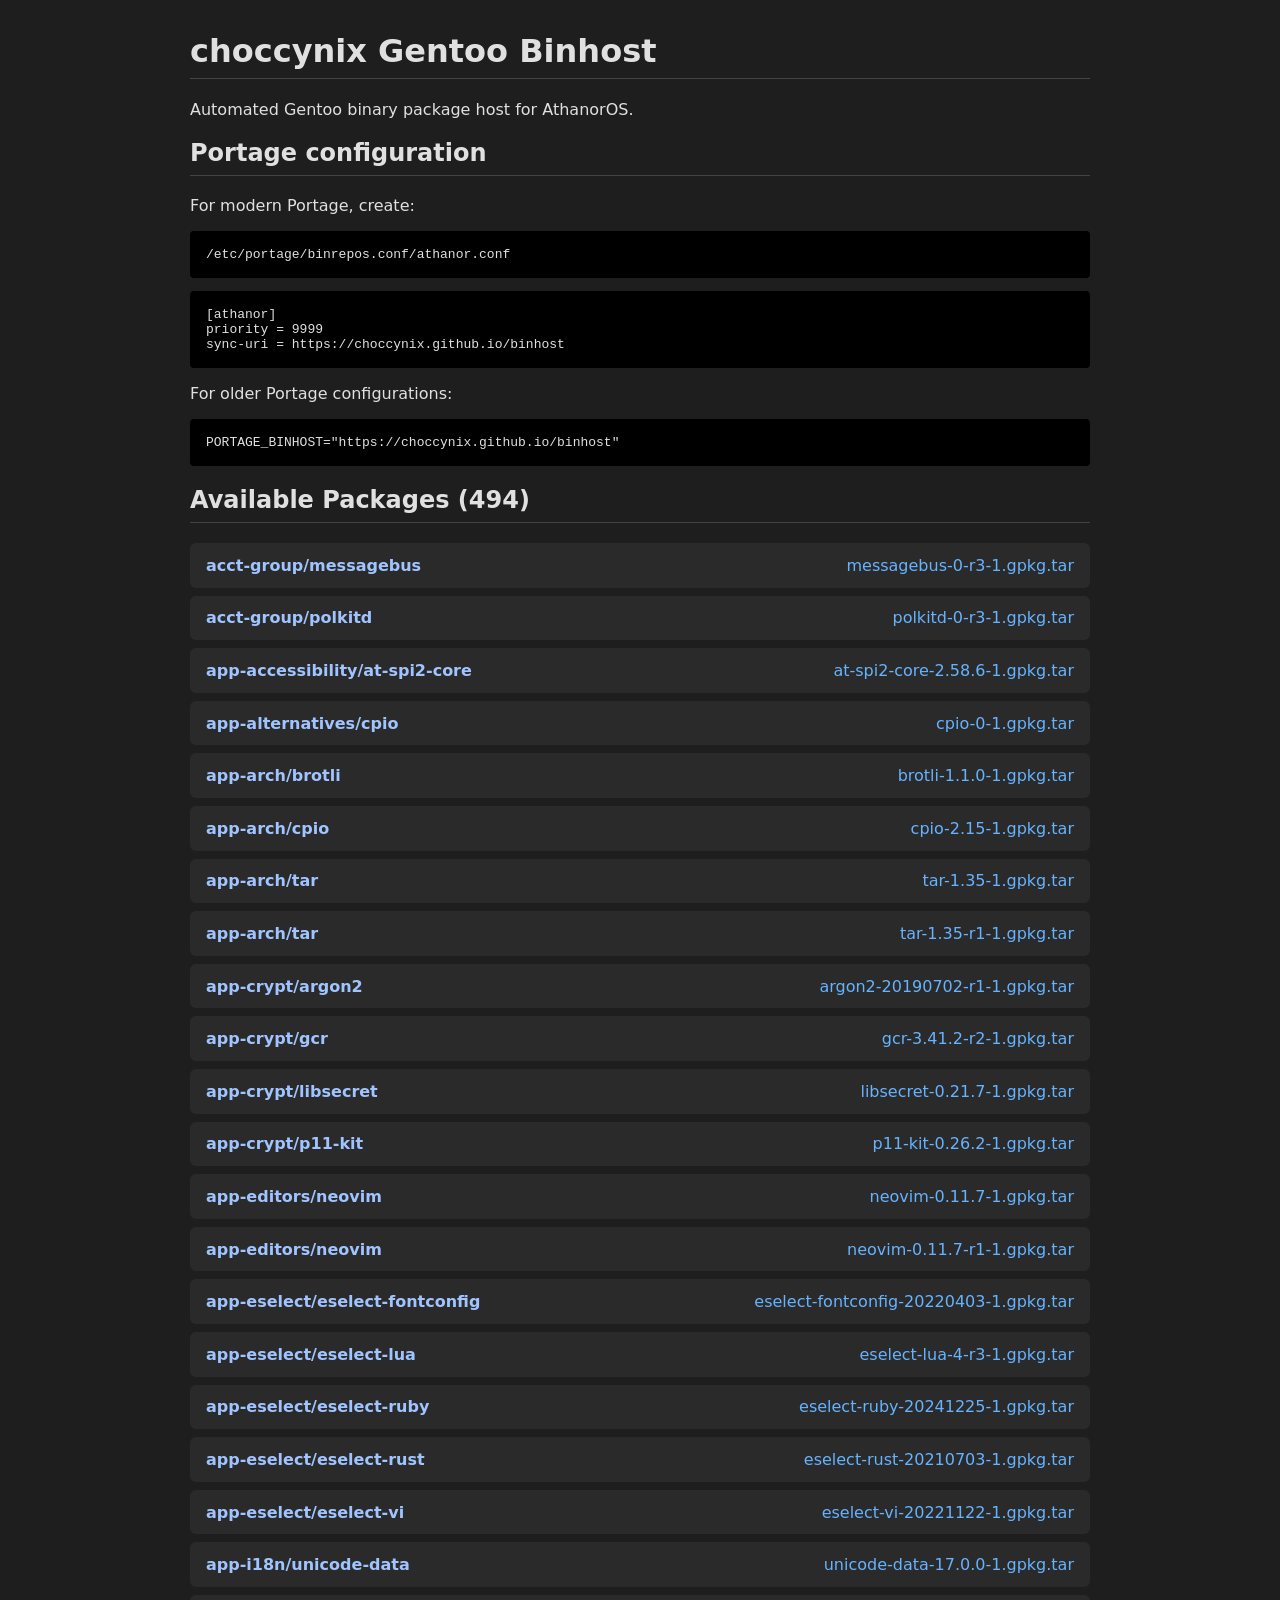
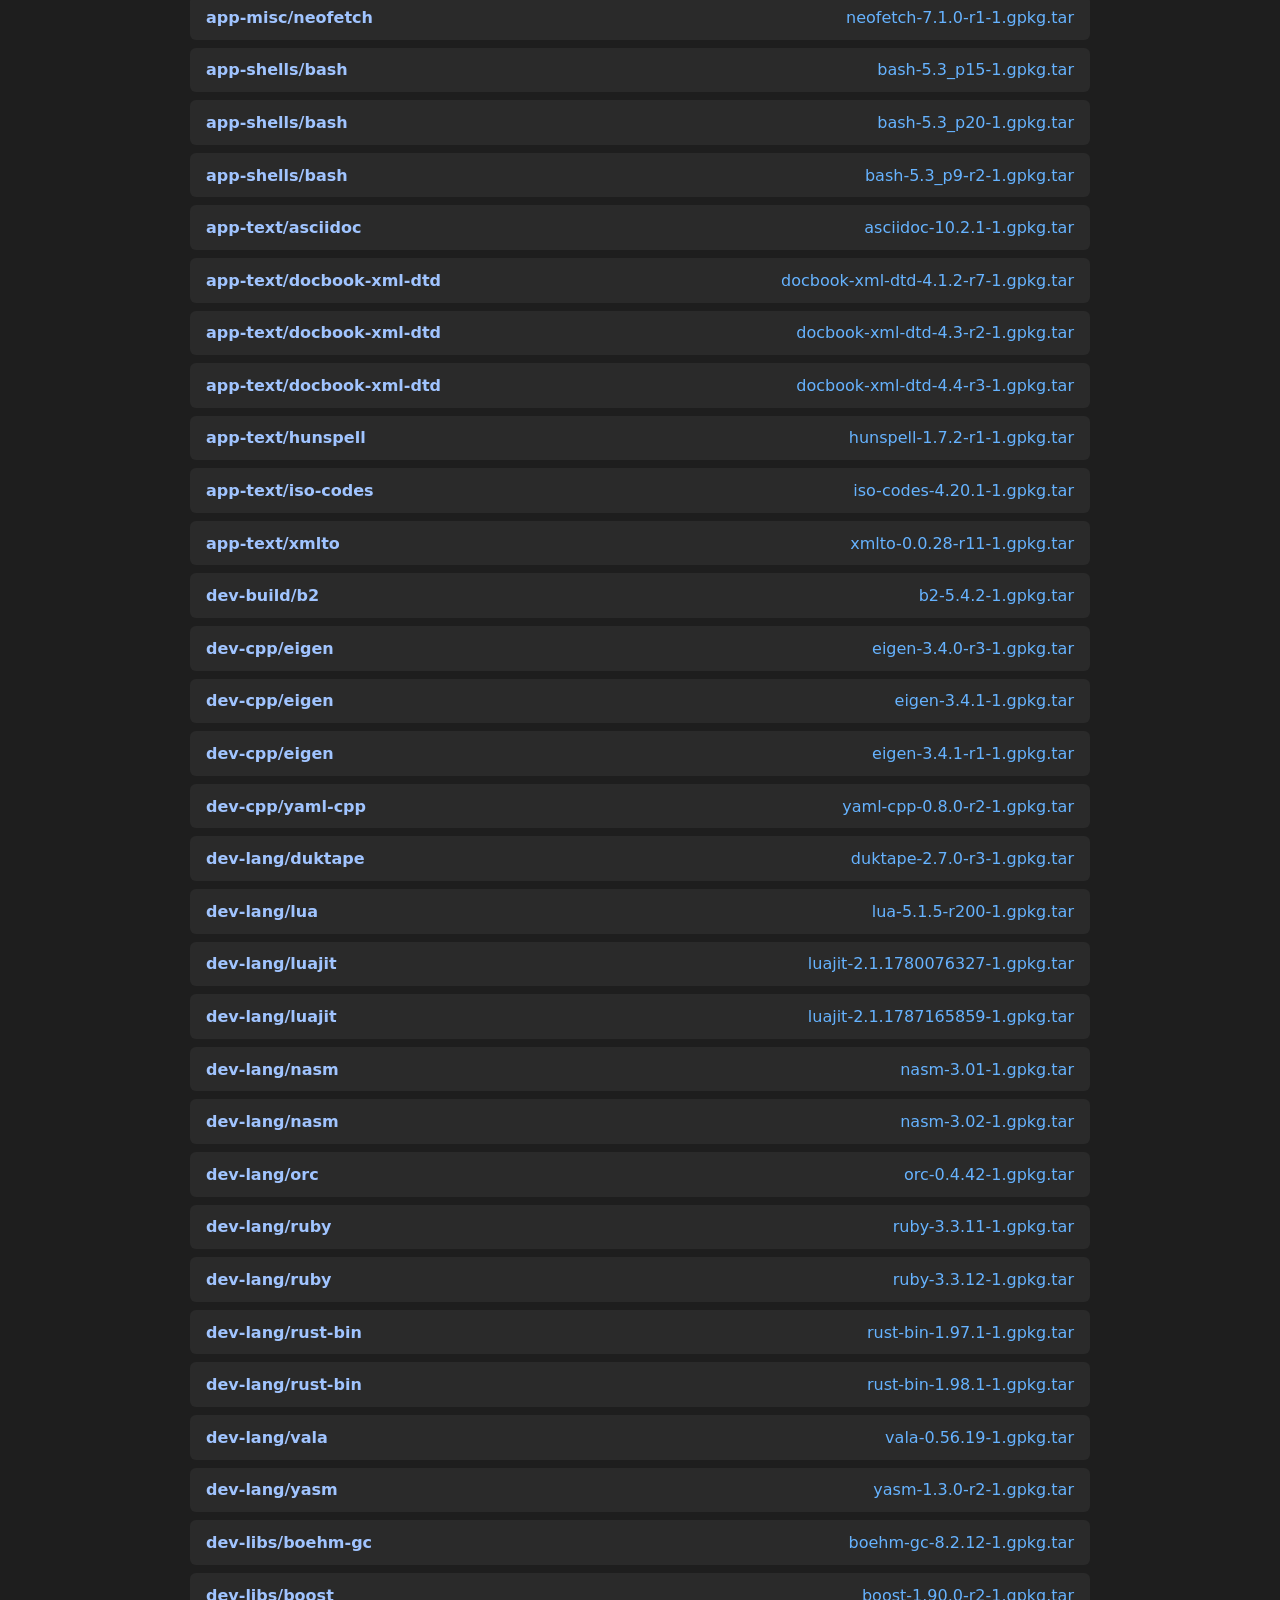
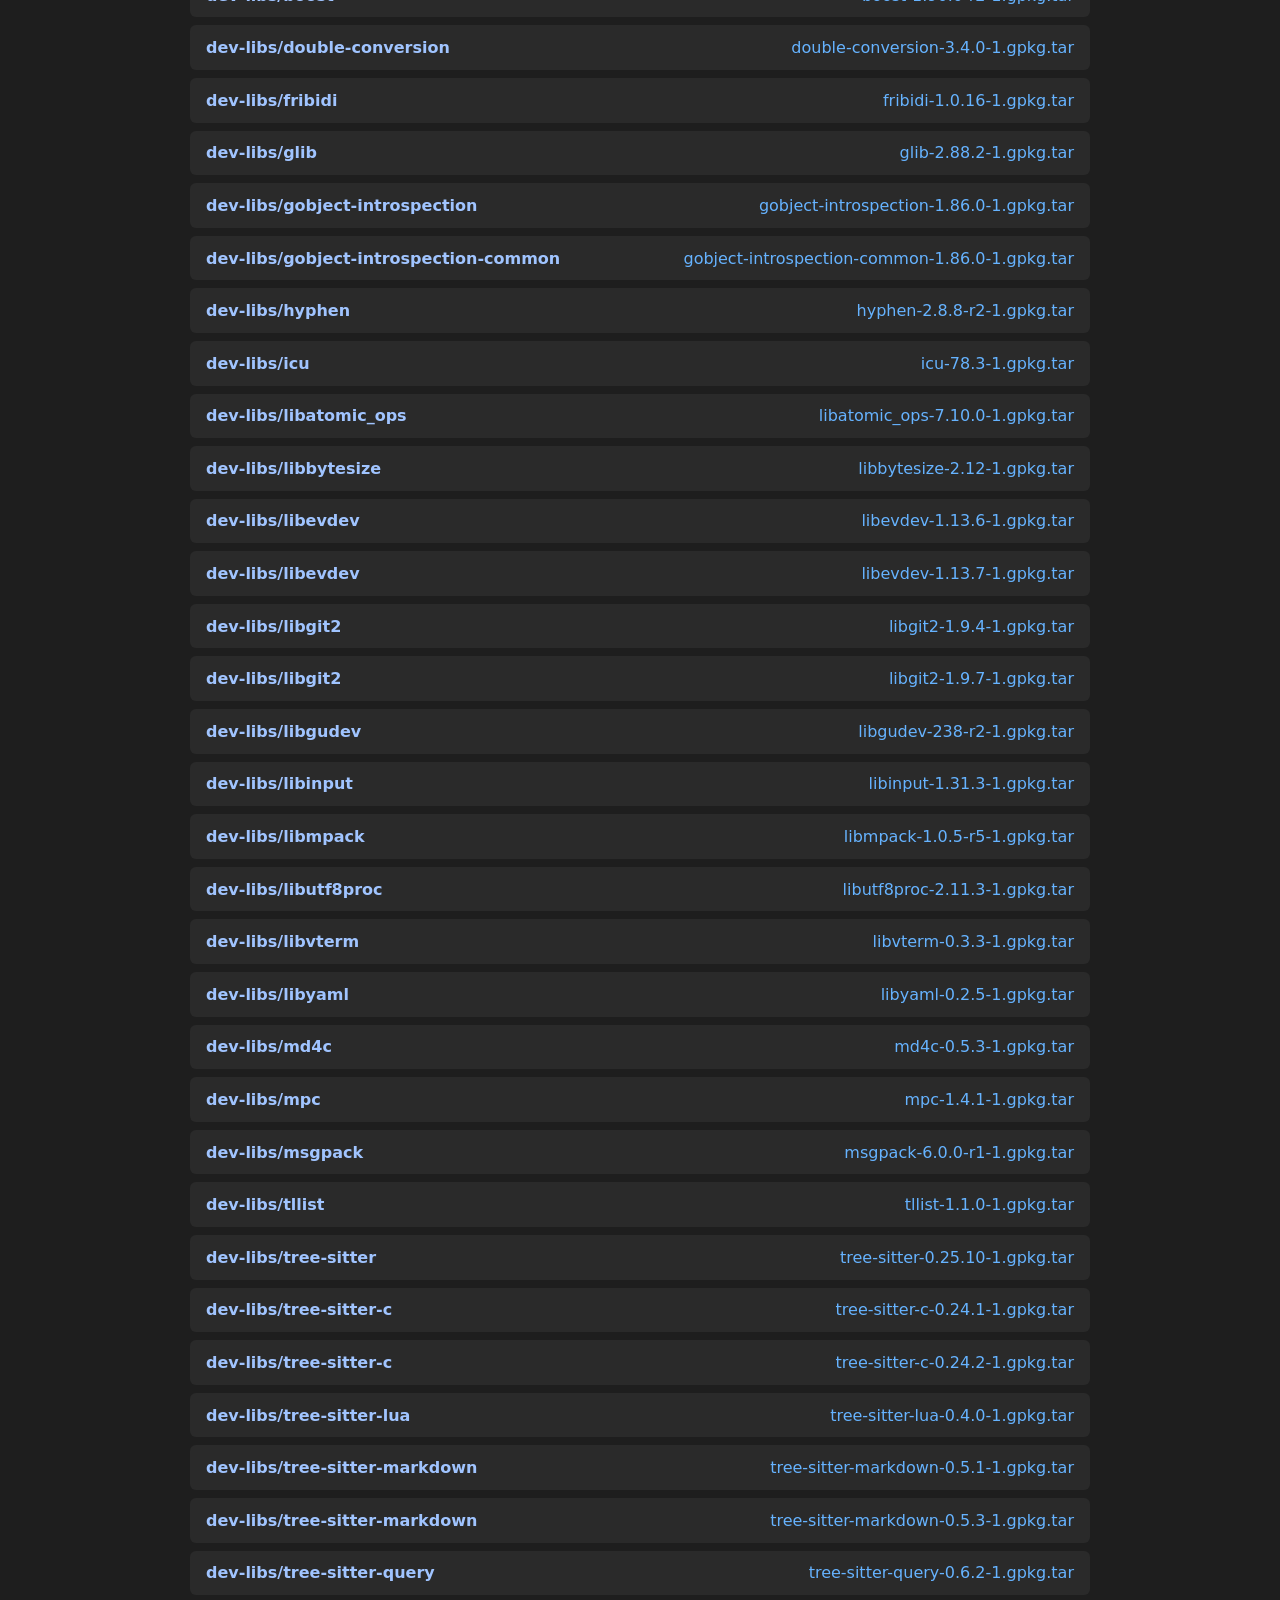
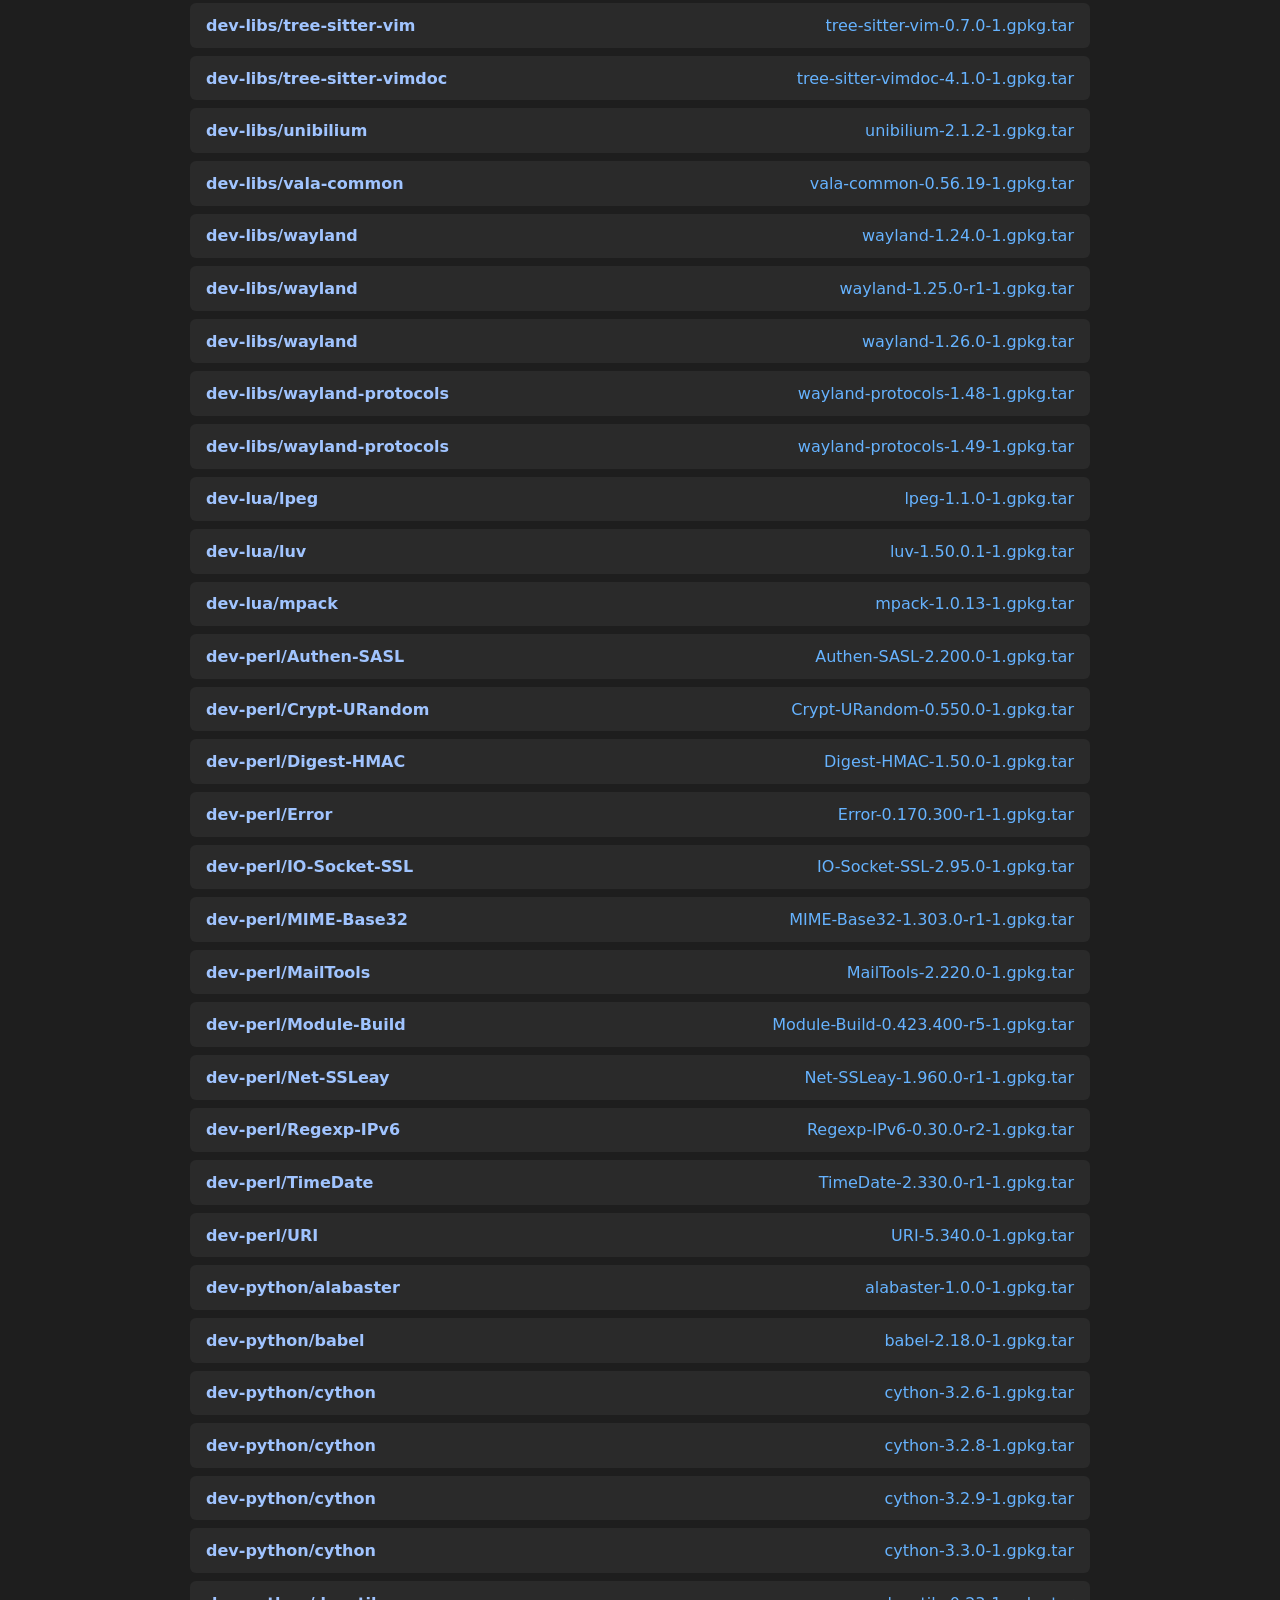
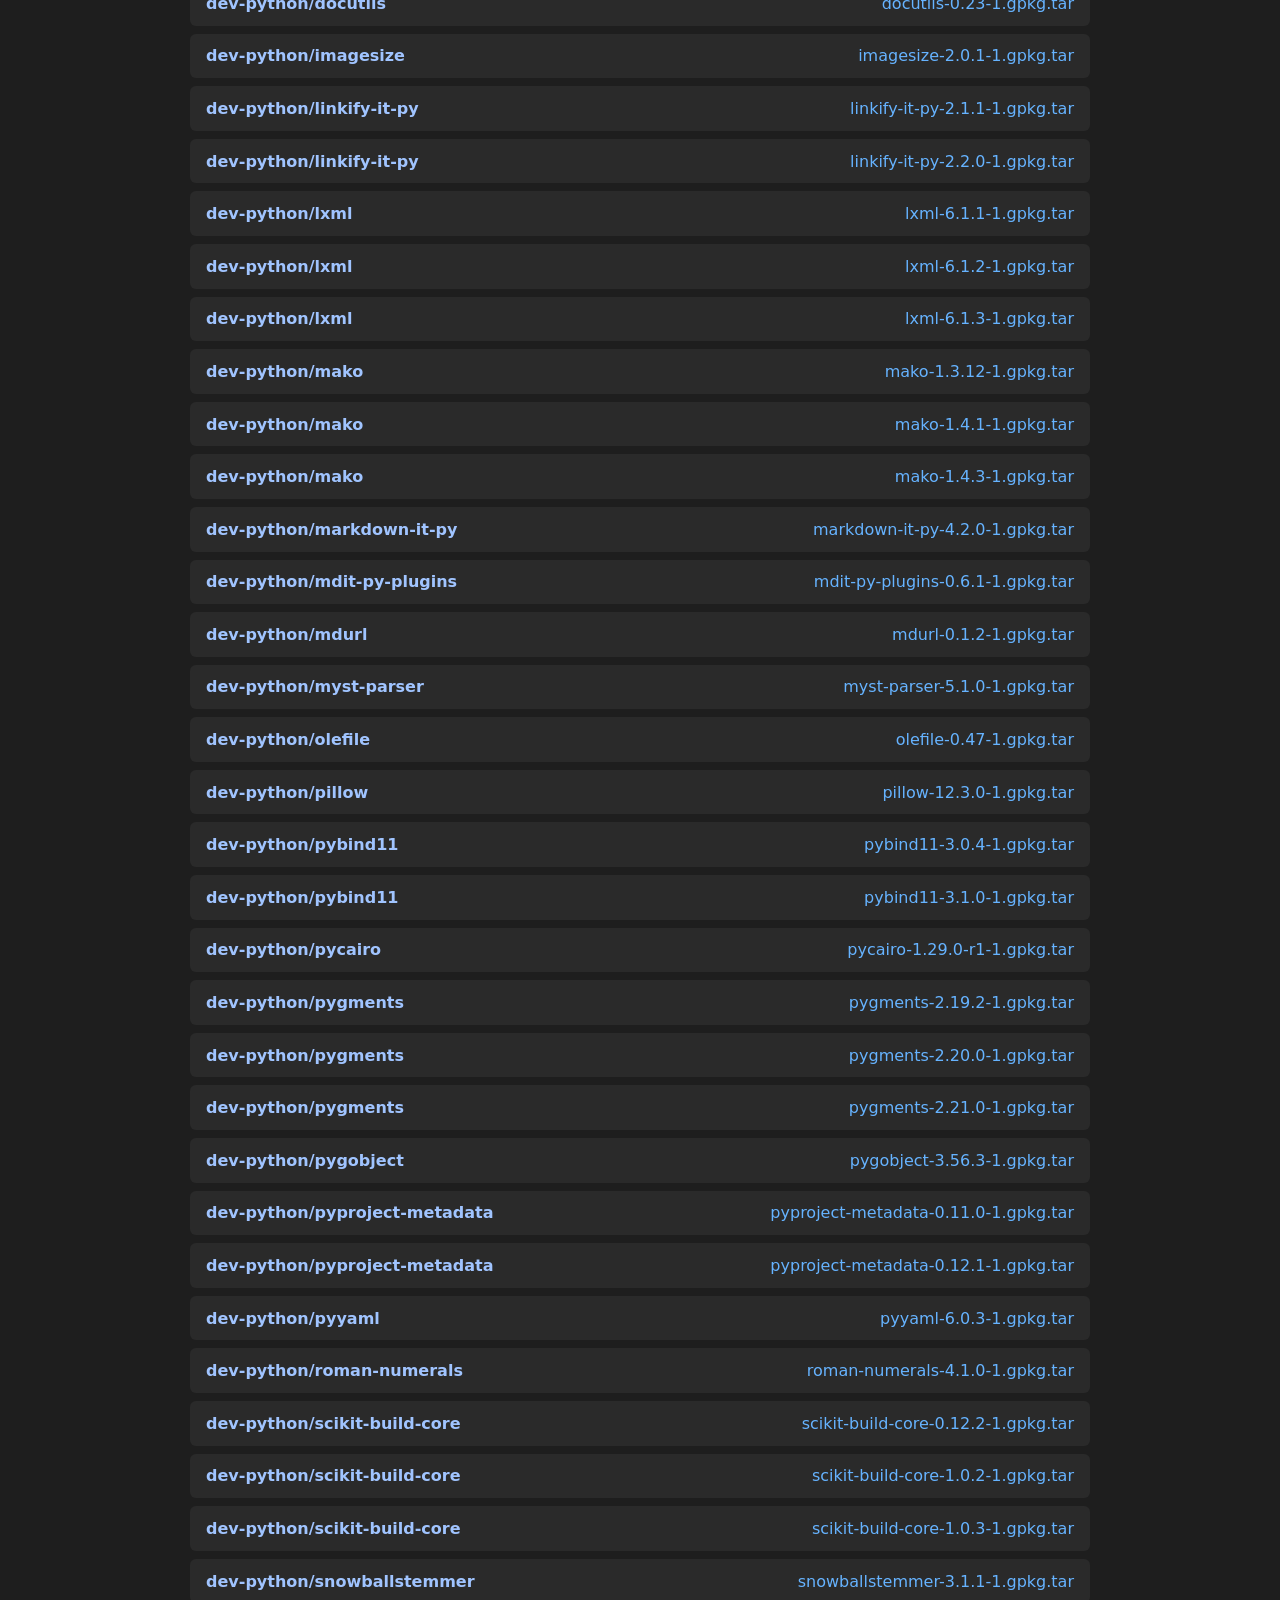
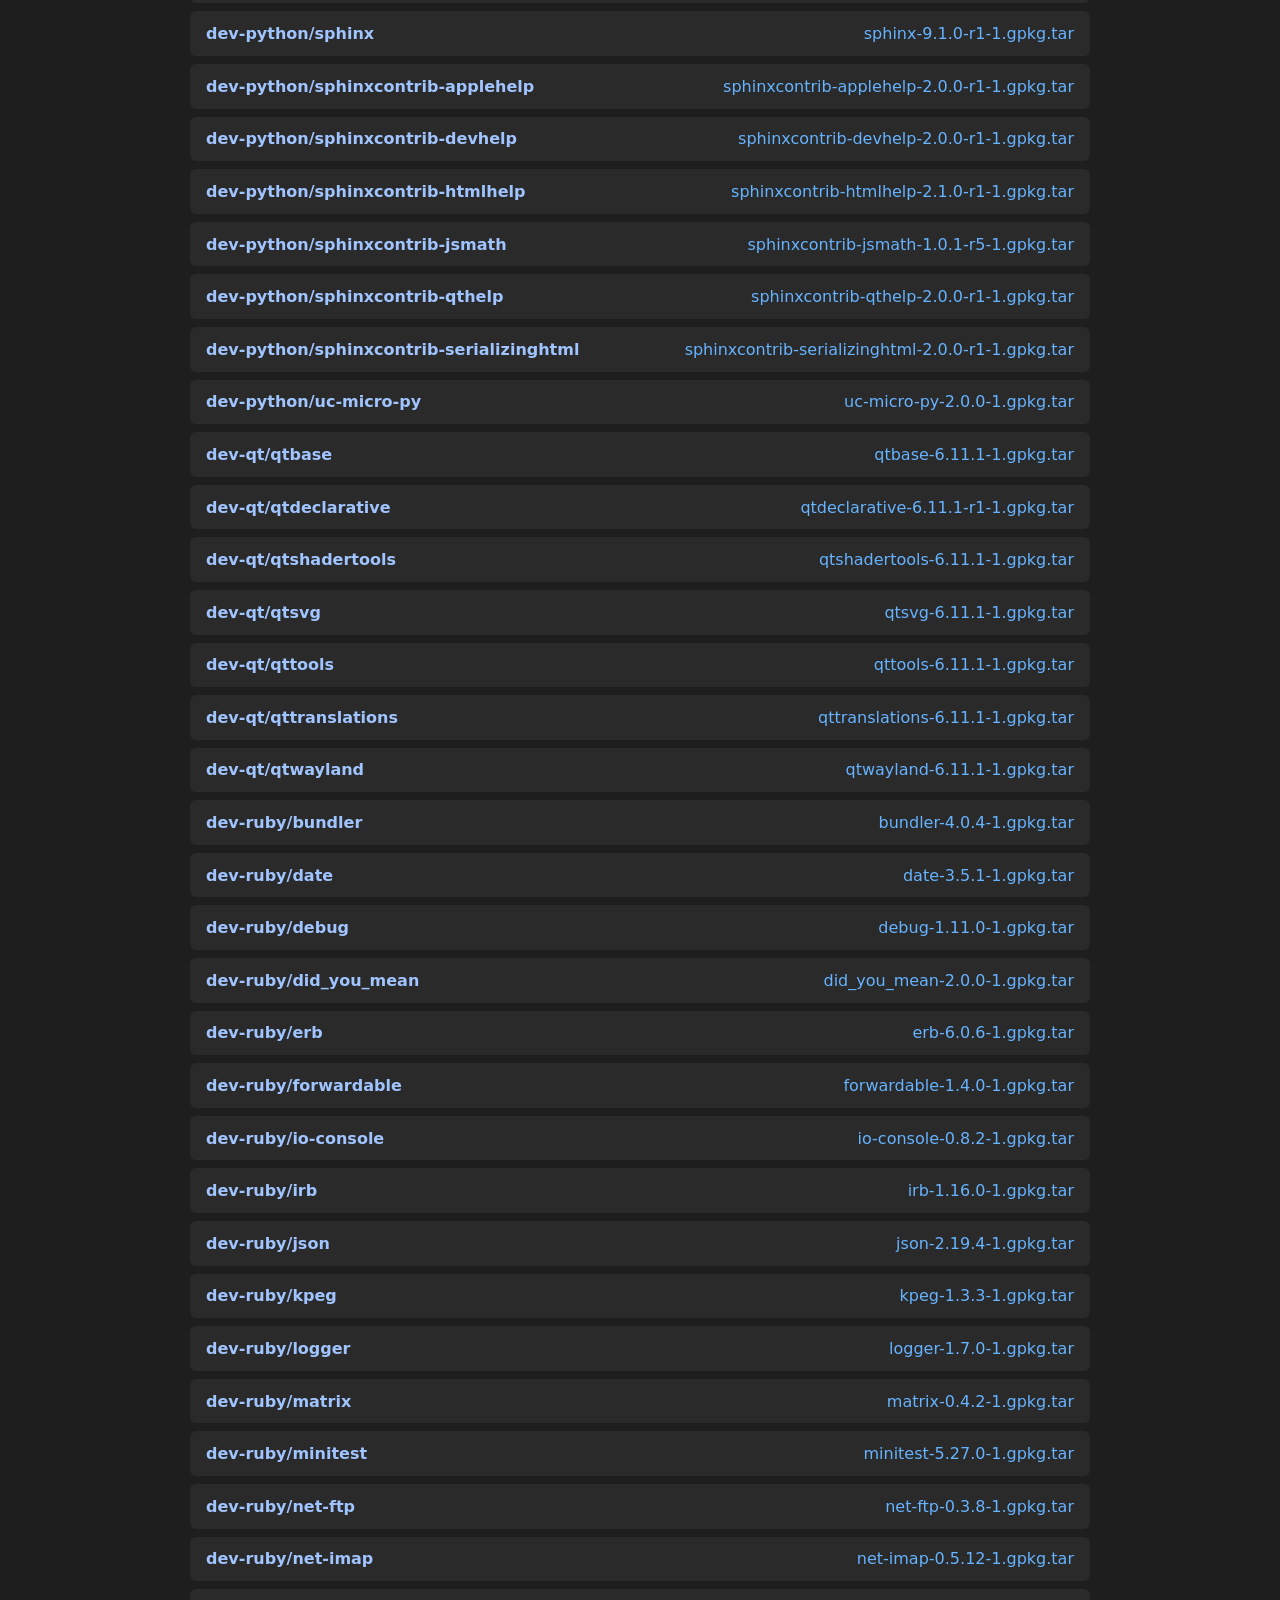
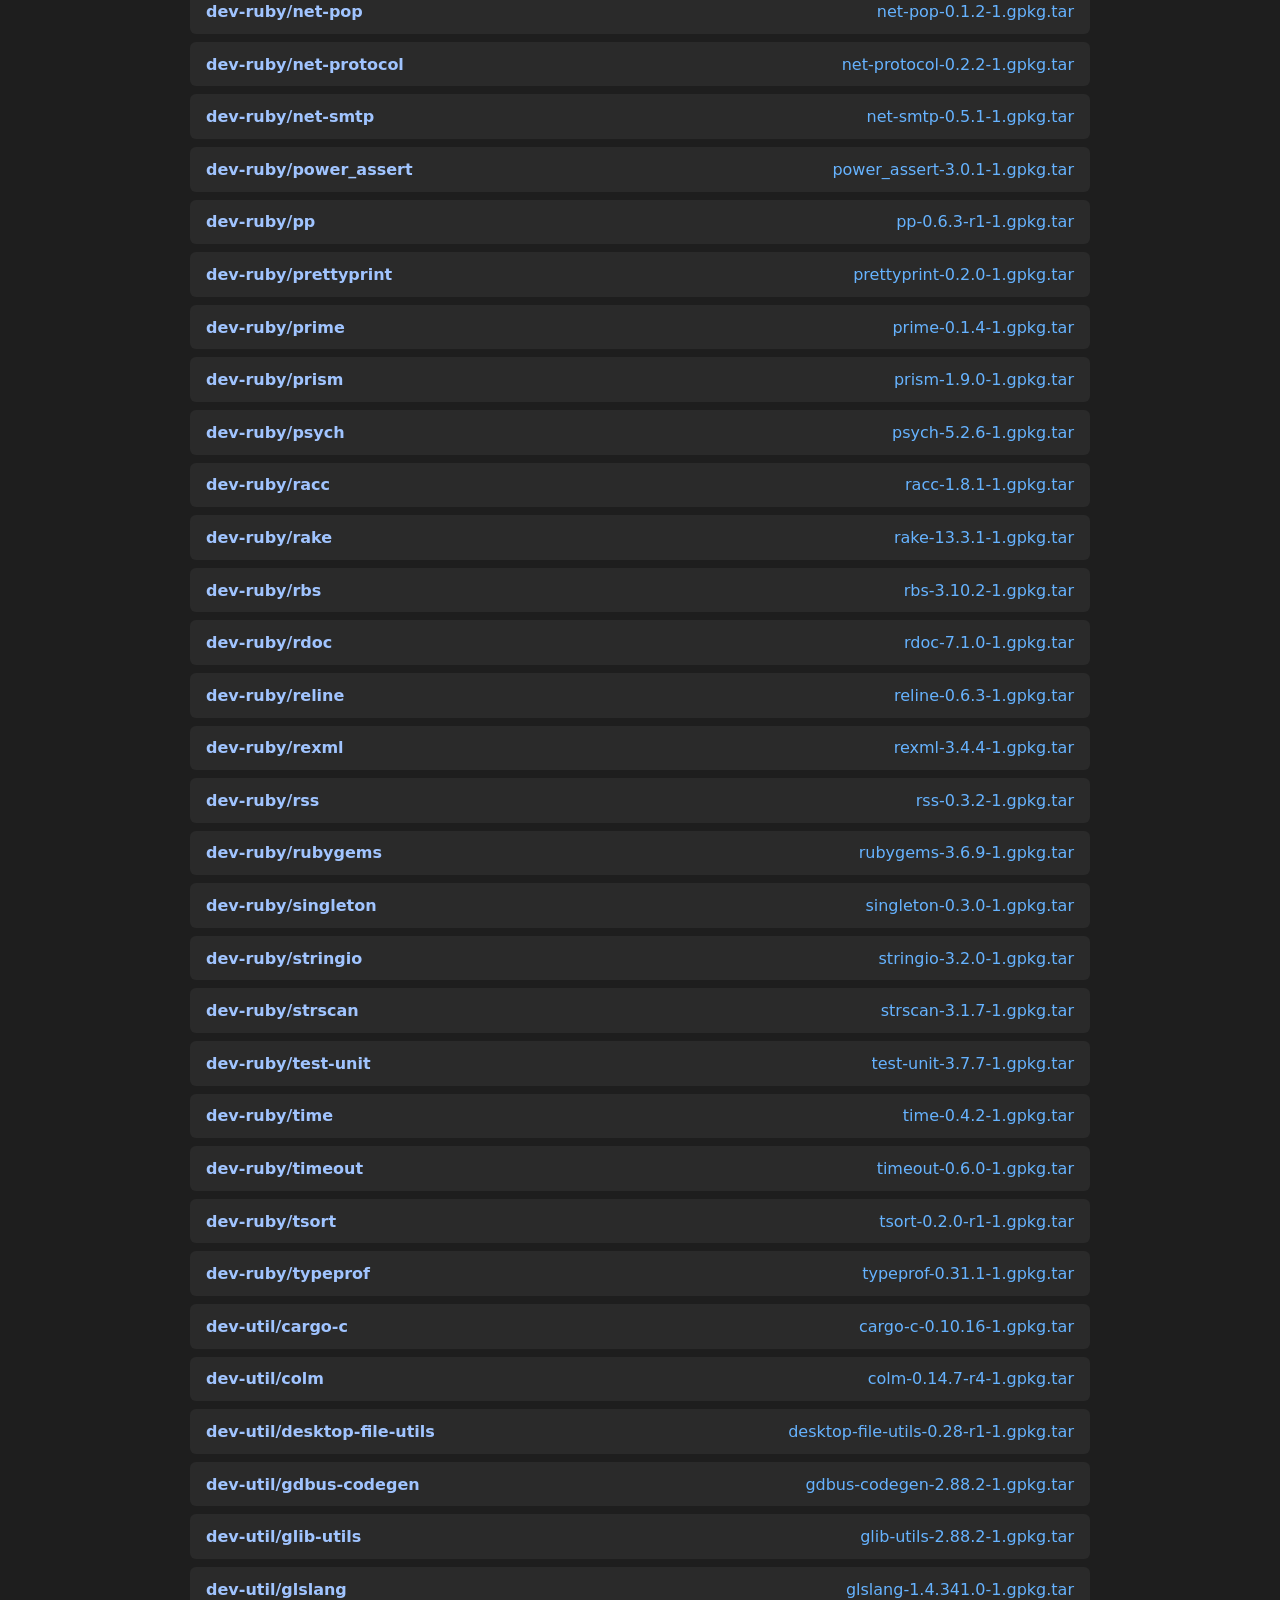
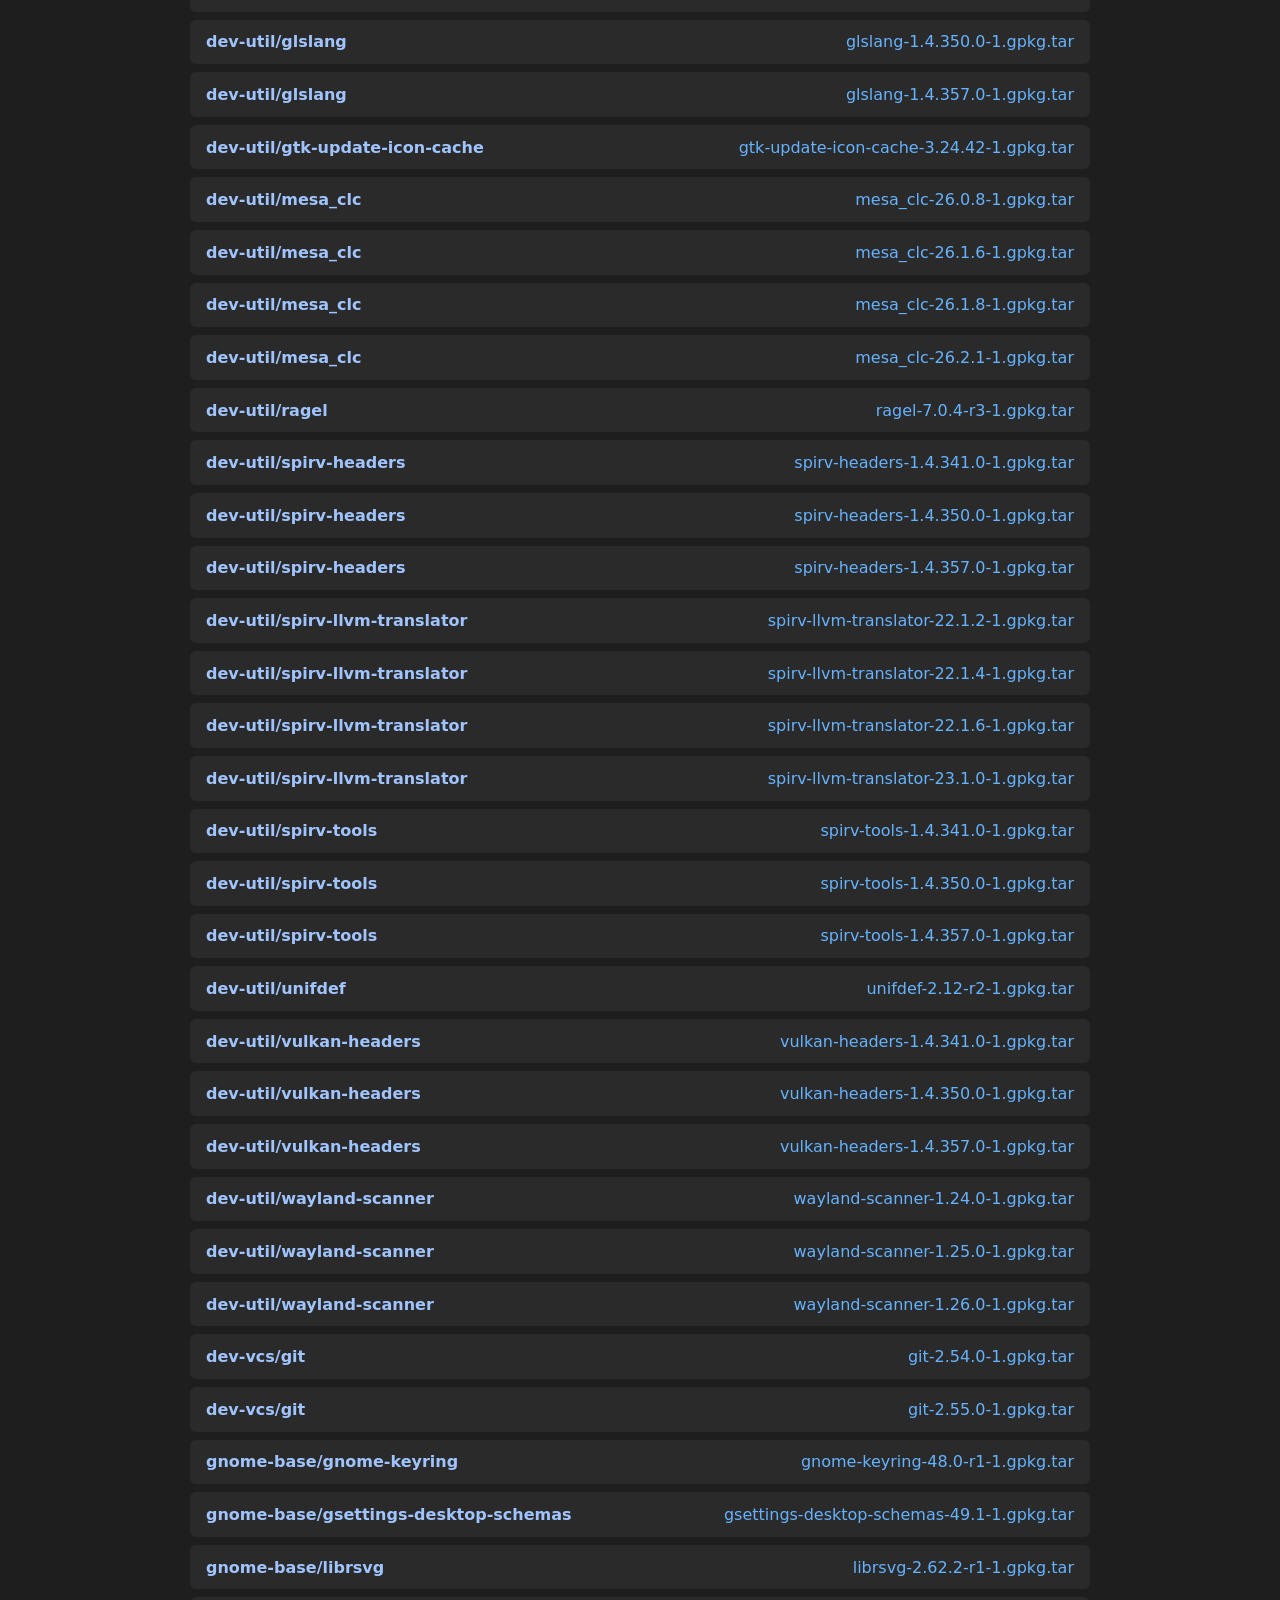
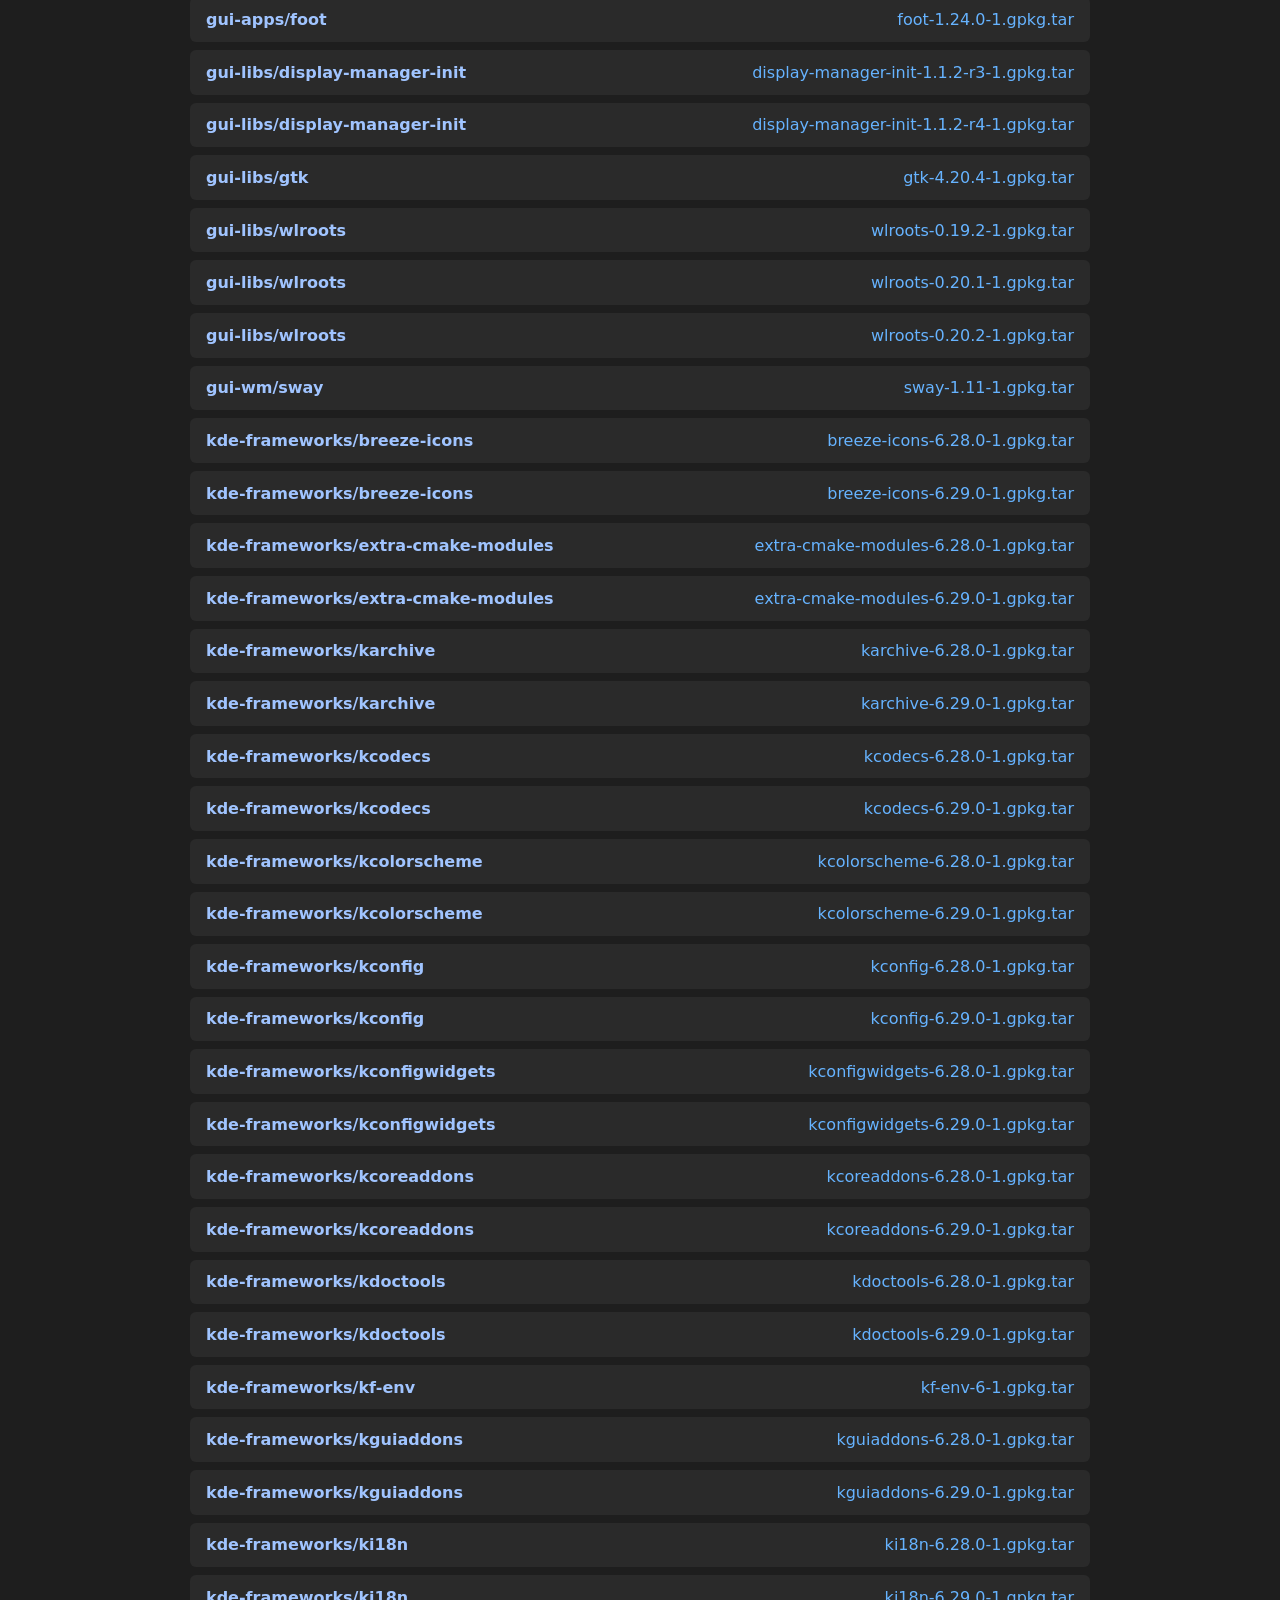
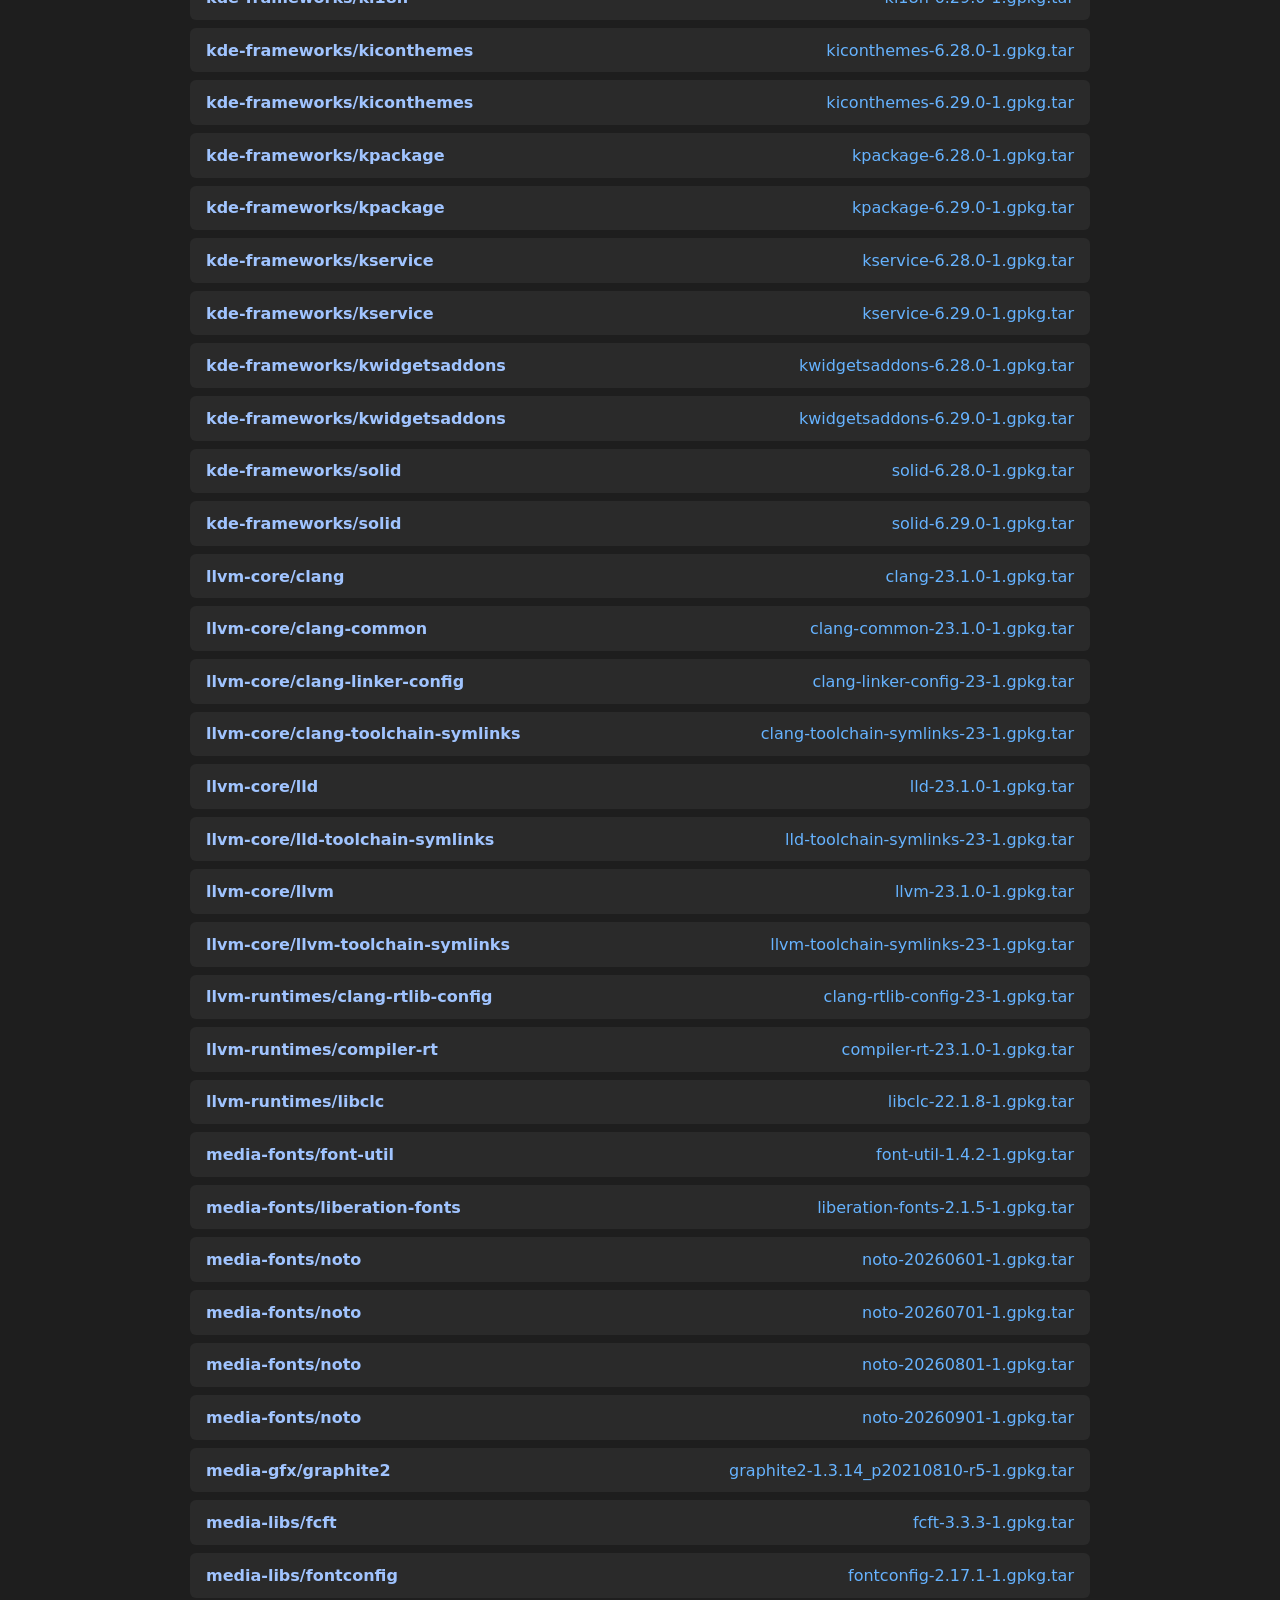
==== commit 6bdbffe6: "Auto-update Gentoo binhost index [skip ci]" ====
--- a/index.html
+++ b/index.html
@@ -111,7 +111,7 @@
 
 <pre>PORTAGE_BINHOST="https://choccynix.github.io/binhost"</pre>
 
-<h2>Available Packages (491)</h2>
+<h2>Available Packages (494)</h2>
 
 <ul>
 
@@ -120,7 +120,7 @@
                 <span class="category">
                     acct-group/messagebus
                 </span>
-                <a href="https://github.com/choccynix/athanor-binpkgs/releases/download/binpkgs-rolling-20261018/messagebus-0-r3-1.gpkg.tar">
+                <a href="https://github.com/choccynix/athanor-binpkgs/releases/download/binpkgs-rolling-20261025/messagebus-0-r3-1.gpkg.tar">
                     messagebus-0-r3-1.gpkg.tar
                 </a>
             </div>
@@ -131,7 +131,7 @@
                 <span class="category">
                     acct-group/polkitd
                 </span>
-                <a href="https://github.com/choccynix/athanor-binpkgs/releases/download/binpkgs-rolling-20261018/polkitd-0-r3-1.gpkg.tar">
+                <a href="https://github.com/choccynix/athanor-binpkgs/releases/download/binpkgs-rolling-20261025/polkitd-0-r3-1.gpkg.tar">
                     polkitd-0-r3-1.gpkg.tar
                 </a>
             </div>
@@ -153,7 +153,7 @@
                 <span class="category">
                     app-alternatives/cpio
                 </span>
-                <a href="https://github.com/choccynix/athanor-binpkgs/releases/download/binpkgs-rolling-20261018/cpio-0-1.gpkg.tar">
+                <a href="https://github.com/choccynix/athanor-binpkgs/releases/download/binpkgs-rolling-20261025/cpio-0-1.gpkg.tar">
                     cpio-0-1.gpkg.tar
                 </a>
             </div>
@@ -175,7 +175,7 @@
                 <span class="category">
                     app-arch/cpio
                 </span>
-                <a href="https://github.com/choccynix/athanor-binpkgs/releases/download/binpkgs-rolling-20261018/cpio-2.15-1.gpkg.tar">
+                <a href="https://github.com/choccynix/athanor-binpkgs/releases/download/binpkgs-rolling-20261025/cpio-2.15-1.gpkg.tar">
                     cpio-2.15-1.gpkg.tar
                 </a>
             </div>
@@ -197,7 +197,7 @@
                 <span class="category">
                     app-arch/tar
                 </span>
-                <a href="https://github.com/choccynix/athanor-binpkgs/releases/download/binpkgs-rolling-20261018/tar-1.35-r1-1.gpkg.tar">
+                <a href="https://github.com/choccynix/athanor-binpkgs/releases/download/binpkgs-rolling-20261025/tar-1.35-r1-1.gpkg.tar">
                     tar-1.35-r1-1.gpkg.tar
                 </a>
             </div>
@@ -263,7 +263,7 @@
                 <span class="category">
                     app-editors/neovim
                 </span>
-                <a href="https://github.com/choccynix/athanor-binpkgs/releases/download/binpkgs-rolling-20261018/neovim-0.11.7-r1-1.gpkg.tar">
+                <a href="https://github.com/choccynix/athanor-binpkgs/releases/download/binpkgs-rolling-20261025/neovim-0.11.7-r1-1.gpkg.tar">
                     neovim-0.11.7-r1-1.gpkg.tar
                 </a>
             </div>
@@ -274,7 +274,7 @@
                 <span class="category">
                     app-eselect/eselect-fontconfig
                 </span>
-                <a href="https://github.com/choccynix/athanor-binpkgs/releases/download/binpkgs-rolling-20261018/eselect-fontconfig-20220403-1.gpkg.tar">
+                <a href="https://github.com/choccynix/athanor-binpkgs/releases/download/binpkgs-rolling-20261025/eselect-fontconfig-20220403-1.gpkg.tar">
                     eselect-fontconfig-20220403-1.gpkg.tar
                 </a>
             </div>
@@ -285,7 +285,7 @@
                 <span class="category">
                     app-eselect/eselect-lua
                 </span>
-                <a href="https://github.com/choccynix/athanor-binpkgs/releases/download/binpkgs-rolling-20261018/eselect-lua-4-r3-1.gpkg.tar">
+                <a href="https://github.com/choccynix/athanor-binpkgs/releases/download/binpkgs-rolling-20261025/eselect-lua-4-r3-1.gpkg.tar">
                     eselect-lua-4-r3-1.gpkg.tar
                 </a>
             </div>
@@ -307,7 +307,7 @@
                 <span class="category">
                     app-eselect/eselect-rust
                 </span>
-                <a href="https://github.com/choccynix/athanor-binpkgs/releases/download/binpkgs-rolling-20261018/eselect-rust-20210703-1.gpkg.tar">
+                <a href="https://github.com/choccynix/athanor-binpkgs/releases/download/binpkgs-rolling-20261025/eselect-rust-20210703-1.gpkg.tar">
                     eselect-rust-20210703-1.gpkg.tar
                 </a>
             </div>
@@ -318,7 +318,7 @@
                 <span class="category">
                     app-eselect/eselect-vi
                 </span>
-                <a href="https://github.com/choccynix/athanor-binpkgs/releases/download/binpkgs-rolling-20261018/eselect-vi-20221122-1.gpkg.tar">
+                <a href="https://github.com/choccynix/athanor-binpkgs/releases/download/binpkgs-rolling-20261025/eselect-vi-20221122-1.gpkg.tar">
                     eselect-vi-20221122-1.gpkg.tar
                 </a>
             </div>
@@ -340,7 +340,7 @@
                 <span class="category">
                     app-misc/neofetch
                 </span>
-                <a href="https://github.com/choccynix/athanor-binpkgs/releases/download/binpkgs-rolling-20261018/neofetch-7.1.0-r1-1.gpkg.tar">
+                <a href="https://github.com/choccynix/athanor-binpkgs/releases/download/binpkgs-rolling-20261025/neofetch-7.1.0-r1-1.gpkg.tar">
                     neofetch-7.1.0-r1-1.gpkg.tar
                 </a>
             </div>
@@ -362,7 +362,7 @@
                 <span class="category">
                     app-shells/bash
                 </span>
-                <a href="https://github.com/choccynix/athanor-binpkgs/releases/download/binpkgs-rolling-20261018/bash-5.3_p20-1.gpkg.tar">
+                <a href="https://github.com/choccynix/athanor-binpkgs/releases/download/binpkgs-rolling-20261025/bash-5.3_p20-1.gpkg.tar">
                     bash-5.3_p20-1.gpkg.tar
                 </a>
             </div>
@@ -384,7 +384,7 @@
                 <span class="category">
                     app-text/asciidoc
                 </span>
-                <a href="https://github.com/choccynix/athanor-binpkgs/releases/download/binpkgs-rolling-20261018/asciidoc-10.2.1-1.gpkg.tar">
+                <a href="https://github.com/choccynix/athanor-binpkgs/releases/download/binpkgs-rolling-20261025/asciidoc-10.2.1-1.gpkg.tar">
                     asciidoc-10.2.1-1.gpkg.tar
                 </a>
             </div>
@@ -395,7 +395,7 @@
                 <span class="category">
                     app-text/docbook-xml-dtd
                 </span>
-                <a href="https://github.com/choccynix/athanor-binpkgs/releases/download/binpkgs-rolling-20261018/docbook-xml-dtd-4.1.2-r7-1.gpkg.tar">
+                <a href="https://github.com/choccynix/athanor-binpkgs/releases/download/binpkgs-rolling-20261025/docbook-xml-dtd-4.1.2-r7-1.gpkg.tar">
                     docbook-xml-dtd-4.1.2-r7-1.gpkg.tar
                 </a>
             </div>
@@ -417,7 +417,7 @@
                 <span class="category">
                     app-text/docbook-xml-dtd
                 </span>
-                <a href="https://github.com/choccynix/athanor-binpkgs/releases/download/binpkgs-rolling-20261018/docbook-xml-dtd-4.4-r3-1.gpkg.tar">
+                <a href="https://github.com/choccynix/athanor-binpkgs/releases/download/binpkgs-rolling-20261025/docbook-xml-dtd-4.4-r3-1.gpkg.tar">
                     docbook-xml-dtd-4.4-r3-1.gpkg.tar
                 </a>
             </div>
@@ -450,7 +450,7 @@
                 <span class="category">
                     app-text/xmlto
                 </span>
-                <a href="https://github.com/choccynix/athanor-binpkgs/releases/download/binpkgs-rolling-20261018/xmlto-0.0.28-r11-1.gpkg.tar">
+                <a href="https://github.com/choccynix/athanor-binpkgs/releases/download/binpkgs-rolling-20261025/xmlto-0.0.28-r11-1.gpkg.tar">
                     xmlto-0.0.28-r11-1.gpkg.tar
                 </a>
             </div>
@@ -494,7 +494,7 @@
                 <span class="category">
                     dev-cpp/eigen
                 </span>
-                <a href="https://github.com/choccynix/athanor-binpkgs/releases/download/binpkgs-rolling-20261018/eigen-3.4.1-r1-1.gpkg.tar">
+                <a href="https://github.com/choccynix/athanor-binpkgs/releases/download/binpkgs-rolling-20261025/eigen-3.4.1-r1-1.gpkg.tar">
                     eigen-3.4.1-r1-1.gpkg.tar
                 </a>
             </div>
@@ -516,7 +516,7 @@
                 <span class="category">
                     dev-lang/duktape
                 </span>
-                <a href="https://github.com/choccynix/athanor-binpkgs/releases/download/binpkgs-rolling-20261018/duktape-2.7.0-r3-1.gpkg.tar">
+                <a href="https://github.com/choccynix/athanor-binpkgs/releases/download/binpkgs-rolling-20261025/duktape-2.7.0-r3-1.gpkg.tar">
                     duktape-2.7.0-r3-1.gpkg.tar
                 </a>
             </div>
@@ -527,7 +527,7 @@
                 <span class="category">
                     dev-lang/lua
                 </span>
-                <a href="https://github.com/choccynix/athanor-binpkgs/releases/download/binpkgs-rolling-20261018/lua-5.1.5-r200-1.gpkg.tar">
+                <a href="https://github.com/choccynix/athanor-binpkgs/releases/download/binpkgs-rolling-20261025/lua-5.1.5-r200-1.gpkg.tar">
                     lua-5.1.5-r200-1.gpkg.tar
                 </a>
             </div>
@@ -549,7 +549,7 @@
                 <span class="category">
                     dev-lang/luajit
                 </span>
-                <a href="https://github.com/choccynix/athanor-binpkgs/releases/download/binpkgs-rolling-20261018/luajit-2.1.1787165859-1.gpkg.tar">
+                <a href="https://github.com/choccynix/athanor-binpkgs/releases/download/binpkgs-rolling-20261025/luajit-2.1.1787165859-1.gpkg.tar">
                     luajit-2.1.1787165859-1.gpkg.tar
                 </a>
             </div>
@@ -571,7 +571,7 @@
                 <span class="category">
                     dev-lang/nasm
                 </span>
-                <a href="https://github.com/choccynix/athanor-binpkgs/releases/download/binpkgs-rolling-20261018/nasm-3.02-1.gpkg.tar">
+                <a href="https://github.com/choccynix/athanor-binpkgs/releases/download/binpkgs-rolling-20261025/nasm-3.02-1.gpkg.tar">
                     nasm-3.02-1.gpkg.tar
                 </a>
             </div>
@@ -626,7 +626,7 @@
                 <span class="category">
                     dev-lang/rust-bin
                 </span>
-                <a href="https://github.com/choccynix/athanor-binpkgs/releases/download/binpkgs-rolling-20261018/rust-bin-1.98.1-1.gpkg.tar">
+                <a href="https://github.com/choccynix/athanor-binpkgs/releases/download/binpkgs-rolling-20261025/rust-bin-1.98.1-1.gpkg.tar">
                     rust-bin-1.98.1-1.gpkg.tar
                 </a>
             </div>
@@ -703,7 +703,7 @@
                 <span class="category">
                     dev-libs/glib
                 </span>
-                <a href="https://github.com/choccynix/athanor-binpkgs/releases/download/binpkgs-rolling-20261018/glib-2.88.2-1.gpkg.tar">
+                <a href="https://github.com/choccynix/athanor-binpkgs/releases/download/binpkgs-rolling-20261025/glib-2.88.2-1.gpkg.tar">
                     glib-2.88.2-1.gpkg.tar
                 </a>
             </div>
@@ -714,7 +714,7 @@
                 <span class="category">
                     dev-libs/gobject-introspection
                 </span>
-                <a href="https://github.com/choccynix/athanor-binpkgs/releases/download/binpkgs-rolling-20261018/gobject-introspection-1.86.0-1.gpkg.tar">
+                <a href="https://github.com/choccynix/athanor-binpkgs/releases/download/binpkgs-rolling-20261025/gobject-introspection-1.86.0-1.gpkg.tar">
                     gobject-introspection-1.86.0-1.gpkg.tar
                 </a>
             </div>
@@ -725,7 +725,7 @@
                 <span class="category">
                     dev-libs/gobject-introspection-common
                 </span>
-                <a href="https://github.com/choccynix/athanor-binpkgs/releases/download/binpkgs-rolling-20261018/gobject-introspection-common-1.86.0-1.gpkg.tar">
+                <a href="https://github.com/choccynix/athanor-binpkgs/releases/download/binpkgs-rolling-20261025/gobject-introspection-common-1.86.0-1.gpkg.tar">
                     gobject-introspection-common-1.86.0-1.gpkg.tar
                 </a>
             </div>
@@ -791,7 +791,7 @@
                 <span class="category">
                     dev-libs/libevdev
                 </span>
-                <a href="https://github.com/choccynix/athanor-binpkgs/releases/download/binpkgs-rolling-20261018/libevdev-1.13.7-1.gpkg.tar">
+                <a href="https://github.com/choccynix/athanor-binpkgs/releases/download/binpkgs-rolling-20261025/libevdev-1.13.7-1.gpkg.tar">
                     libevdev-1.13.7-1.gpkg.tar
                 </a>
             </div>
@@ -835,7 +835,7 @@
                 <span class="category">
                     dev-libs/libinput
                 </span>
-                <a href="https://github.com/choccynix/athanor-binpkgs/releases/download/binpkgs-rolling-20261018/libinput-1.31.3-1.gpkg.tar">
+                <a href="https://github.com/choccynix/athanor-binpkgs/releases/download/binpkgs-rolling-20261025/libinput-1.31.3-1.gpkg.tar">
                     libinput-1.31.3-1.gpkg.tar
                 </a>
             </div>
@@ -846,7 +846,7 @@
                 <span class="category">
                     dev-libs/libmpack
                 </span>
-                <a href="https://github.com/choccynix/athanor-binpkgs/releases/download/binpkgs-rolling-20261018/libmpack-1.0.5-r5-1.gpkg.tar">
+                <a href="https://github.com/choccynix/athanor-binpkgs/releases/download/binpkgs-rolling-20261025/libmpack-1.0.5-r5-1.gpkg.tar">
                     libmpack-1.0.5-r5-1.gpkg.tar
                 </a>
             </div>
@@ -857,7 +857,7 @@
                 <span class="category">
                     dev-libs/libutf8proc
                 </span>
-                <a href="https://github.com/choccynix/athanor-binpkgs/releases/download/binpkgs-rolling-20261018/libutf8proc-2.11.3-1.gpkg.tar">
+                <a href="https://github.com/choccynix/athanor-binpkgs/releases/download/binpkgs-rolling-20261025/libutf8proc-2.11.3-1.gpkg.tar">
                     libutf8proc-2.11.3-1.gpkg.tar
                 </a>
             </div>
@@ -868,7 +868,7 @@
                 <span class="category">
                     dev-libs/libvterm
                 </span>
-                <a href="https://github.com/choccynix/athanor-binpkgs/releases/download/binpkgs-rolling-20261018/libvterm-0.3.3-1.gpkg.tar">
+                <a href="https://github.com/choccynix/athanor-binpkgs/releases/download/binpkgs-rolling-20261025/libvterm-0.3.3-1.gpkg.tar">
                     libvterm-0.3.3-1.gpkg.tar
                 </a>
             </div>
@@ -879,7 +879,7 @@
                 <span class="category">
                     dev-libs/libyaml
                 </span>
-                <a href="https://github.com/choccynix/athanor-binpkgs/releases/download/binpkgs-rolling-20261018/libyaml-0.2.5-1.gpkg.tar">
+                <a href="https://github.com/choccynix/athanor-binpkgs/releases/download/binpkgs-rolling-20261025/libyaml-0.2.5-1.gpkg.tar">
                     libyaml-0.2.5-1.gpkg.tar
                 </a>
             </div>
@@ -901,7 +901,7 @@
                 <span class="category">
                     dev-libs/mpc
                 </span>
-                <a href="https://github.com/choccynix/athanor-binpkgs/releases/download/binpkgs-rolling-20261018/mpc-1.4.1-1.gpkg.tar">
+                <a href="https://github.com/choccynix/athanor-binpkgs/releases/download/binpkgs-rolling-20261025/mpc-1.4.1-1.gpkg.tar">
                     mpc-1.4.1-1.gpkg.tar
                 </a>
             </div>
@@ -912,7 +912,7 @@
                 <span class="category">
                     dev-libs/msgpack
                 </span>
-                <a href="https://github.com/choccynix/athanor-binpkgs/releases/download/binpkgs-rolling-20261018/msgpack-6.0.0-r1-1.gpkg.tar">
+                <a href="https://github.com/choccynix/athanor-binpkgs/releases/download/binpkgs-rolling-20261025/msgpack-6.0.0-r1-1.gpkg.tar">
                     msgpack-6.0.0-r1-1.gpkg.tar
                 </a>
             </div>
@@ -934,7 +934,7 @@
                 <span class="category">
                     dev-libs/tree-sitter
                 </span>
-                <a href="https://github.com/choccynix/athanor-binpkgs/releases/download/binpkgs-rolling-20261018/tree-sitter-0.25.10-1.gpkg.tar">
+                <a href="https://github.com/choccynix/athanor-binpkgs/releases/download/binpkgs-rolling-20261025/tree-sitter-0.25.10-1.gpkg.tar">
                     tree-sitter-0.25.10-1.gpkg.tar
                 </a>
             </div>
@@ -956,7 +956,7 @@
                 <span class="category">
                     dev-libs/tree-sitter-c
                 </span>
-                <a href="https://github.com/choccynix/athanor-binpkgs/releases/download/binpkgs-rolling-20261018/tree-sitter-c-0.24.2-1.gpkg.tar">
+                <a href="https://github.com/choccynix/athanor-binpkgs/releases/download/binpkgs-rolling-20261025/tree-sitter-c-0.24.2-1.gpkg.tar">
                     tree-sitter-c-0.24.2-1.gpkg.tar
                 </a>
             </div>
@@ -967,7 +967,7 @@
                 <span class="category">
                     dev-libs/tree-sitter-lua
                 </span>
-                <a href="https://github.com/choccynix/athanor-binpkgs/releases/download/binpkgs-rolling-20261018/tree-sitter-lua-0.4.0-1.gpkg.tar">
+                <a href="https://github.com/choccynix/athanor-binpkgs/releases/download/binpkgs-rolling-20261025/tree-sitter-lua-0.4.0-1.gpkg.tar">
                     tree-sitter-lua-0.4.0-1.gpkg.tar
                 </a>
             </div>
@@ -989,7 +989,7 @@
                 <span class="category">
                     dev-libs/tree-sitter-markdown
                 </span>
-                <a href="https://github.com/choccynix/athanor-binpkgs/releases/download/binpkgs-rolling-20261018/tree-sitter-markdown-0.5.3-1.gpkg.tar">
+                <a href="https://github.com/choccynix/athanor-binpkgs/releases/download/binpkgs-rolling-20261025/tree-sitter-markdown-0.5.3-1.gpkg.tar">
                     tree-sitter-markdown-0.5.3-1.gpkg.tar
                 </a>
             </div>
@@ -1000,7 +1000,7 @@
                 <span class="category">
                     dev-libs/tree-sitter-query
                 </span>
-                <a href="https://github.com/choccynix/athanor-binpkgs/releases/download/binpkgs-rolling-20261018/tree-sitter-query-0.6.2-1.gpkg.tar">
+                <a href="https://github.com/choccynix/athanor-binpkgs/releases/download/binpkgs-rolling-20261025/tree-sitter-query-0.6.2-1.gpkg.tar">
                     tree-sitter-query-0.6.2-1.gpkg.tar
                 </a>
             </div>
@@ -1011,7 +1011,7 @@
                 <span class="category">
                     dev-libs/tree-sitter-vim
                 </span>
-                <a href="https://github.com/choccynix/athanor-binpkgs/releases/download/binpkgs-rolling-20261018/tree-sitter-vim-0.7.0-1.gpkg.tar">
+                <a href="https://github.com/choccynix/athanor-binpkgs/releases/download/binpkgs-rolling-20261025/tree-sitter-vim-0.7.0-1.gpkg.tar">
                     tree-sitter-vim-0.7.0-1.gpkg.tar
                 </a>
             </div>
@@ -1022,7 +1022,7 @@
                 <span class="category">
                     dev-libs/tree-sitter-vimdoc
                 </span>
-                <a href="https://github.com/choccynix/athanor-binpkgs/releases/download/binpkgs-rolling-20261018/tree-sitter-vimdoc-4.1.0-1.gpkg.tar">
+                <a href="https://github.com/choccynix/athanor-binpkgs/releases/download/binpkgs-rolling-20261025/tree-sitter-vimdoc-4.1.0-1.gpkg.tar">
                     tree-sitter-vimdoc-4.1.0-1.gpkg.tar
                 </a>
             </div>
@@ -1033,7 +1033,7 @@
                 <span class="category">
                     dev-libs/unibilium
                 </span>
-                <a href="https://github.com/choccynix/athanor-binpkgs/releases/download/binpkgs-rolling-20261018/unibilium-2.1.2-1.gpkg.tar">
+                <a href="https://github.com/choccynix/athanor-binpkgs/releases/download/binpkgs-rolling-20261025/unibilium-2.1.2-1.gpkg.tar">
                     unibilium-2.1.2-1.gpkg.tar
                 </a>
             </div>
@@ -1077,7 +1077,7 @@
                 <span class="category">
                     dev-libs/wayland
                 </span>
-                <a href="https://github.com/choccynix/athanor-binpkgs/releases/download/binpkgs-rolling-20261018/wayland-1.26.0-1.gpkg.tar">
+                <a href="https://github.com/choccynix/athanor-binpkgs/releases/download/binpkgs-rolling-20261025/wayland-1.26.0-1.gpkg.tar">
                     wayland-1.26.0-1.gpkg.tar
                 </a>
             </div>
@@ -1099,7 +1099,7 @@
                 <span class="category">
                     dev-libs/wayland-protocols
                 </span>
-                <a href="https://github.com/choccynix/athanor-binpkgs/releases/download/binpkgs-rolling-20261018/wayland-protocols-1.49-1.gpkg.tar">
+                <a href="https://github.com/choccynix/athanor-binpkgs/releases/download/binpkgs-rolling-20261025/wayland-protocols-1.49-1.gpkg.tar">
                     wayland-protocols-1.49-1.gpkg.tar
                 </a>
             </div>
@@ -1110,7 +1110,7 @@
                 <span class="category">
                     dev-lua/lpeg
                 </span>
-                <a href="https://github.com/choccynix/athanor-binpkgs/releases/download/binpkgs-rolling-20261018/lpeg-1.1.0-1.gpkg.tar">
+                <a href="https://github.com/choccynix/athanor-binpkgs/releases/download/binpkgs-rolling-20261025/lpeg-1.1.0-1.gpkg.tar">
                     lpeg-1.1.0-1.gpkg.tar
                 </a>
             </div>
@@ -1121,7 +1121,7 @@
                 <span class="category">
                     dev-lua/luv
                 </span>
-                <a href="https://github.com/choccynix/athanor-binpkgs/releases/download/binpkgs-rolling-20261018/luv-1.50.0.1-1.gpkg.tar">
+                <a href="https://github.com/choccynix/athanor-binpkgs/releases/download/binpkgs-rolling-20261025/luv-1.50.0.1-1.gpkg.tar">
                     luv-1.50.0.1-1.gpkg.tar
                 </a>
             </div>
@@ -1132,7 +1132,7 @@
                 <span class="category">
                     dev-lua/mpack
                 </span>
-                <a href="https://github.com/choccynix/athanor-binpkgs/releases/download/binpkgs-rolling-20261018/mpack-1.0.13-1.gpkg.tar">
+                <a href="https://github.com/choccynix/athanor-binpkgs/releases/download/binpkgs-rolling-20261025/mpack-1.0.13-1.gpkg.tar">
                     mpack-1.0.13-1.gpkg.tar
                 </a>
             </div>
@@ -1143,7 +1143,7 @@
                 <span class="category">
                     dev-perl/Authen-SASL
                 </span>
-                <a href="https://github.com/choccynix/athanor-binpkgs/releases/download/binpkgs-rolling-20261018/Authen-SASL-2.200.0-1.gpkg.tar">
+                <a href="https://github.com/choccynix/athanor-binpkgs/releases/download/binpkgs-rolling-20261025/Authen-SASL-2.200.0-1.gpkg.tar">
                     Authen-SASL-2.200.0-1.gpkg.tar
                 </a>
             </div>
@@ -1154,7 +1154,7 @@
                 <span class="category">
                     dev-perl/Crypt-URandom
                 </span>
-                <a href="https://github.com/choccynix/athanor-binpkgs/releases/download/binpkgs-rolling-20261018/Crypt-URandom-0.550.0-1.gpkg.tar">
+                <a href="https://github.com/choccynix/athanor-binpkgs/releases/download/binpkgs-rolling-20261025/Crypt-URandom-0.550.0-1.gpkg.tar">
                     Crypt-URandom-0.550.0-1.gpkg.tar
                 </a>
             </div>
@@ -1165,7 +1165,7 @@
                 <span class="category">
                     dev-perl/Digest-HMAC
                 </span>
-                <a href="https://github.com/choccynix/athanor-binpkgs/releases/download/binpkgs-rolling-20261018/Digest-HMAC-1.50.0-1.gpkg.tar">
+                <a href="https://github.com/choccynix/athanor-binpkgs/releases/download/binpkgs-rolling-20261025/Digest-HMAC-1.50.0-1.gpkg.tar">
                     Digest-HMAC-1.50.0-1.gpkg.tar
                 </a>
             </div>
@@ -1176,7 +1176,7 @@
                 <span class="category">
                     dev-perl/Error
                 </span>
-                <a href="https://github.com/choccynix/athanor-binpkgs/releases/download/binpkgs-rolling-20261018/Error-0.170.300-r1-1.gpkg.tar">
+                <a href="https://github.com/choccynix/athanor-binpkgs/releases/download/binpkgs-rolling-20261025/Error-0.170.300-r1-1.gpkg.tar">
                     Error-0.170.300-r1-1.gpkg.tar
                 </a>
             </div>
@@ -1187,7 +1187,7 @@
                 <span class="category">
                     dev-perl/IO-Socket-SSL
                 </span>
-                <a href="https://github.com/choccynix/athanor-binpkgs/releases/download/binpkgs-rolling-20261018/IO-Socket-SSL-2.95.0-1.gpkg.tar">
+                <a href="https://github.com/choccynix/athanor-binpkgs/releases/download/binpkgs-rolling-20261025/IO-Socket-SSL-2.95.0-1.gpkg.tar">
                     IO-Socket-SSL-2.95.0-1.gpkg.tar
                 </a>
             </div>
@@ -1209,7 +1209,7 @@
                 <span class="category">
                     dev-perl/MailTools
                 </span>
-                <a href="https://github.com/choccynix/athanor-binpkgs/releases/download/binpkgs-rolling-20261018/MailTools-2.220.0-1.gpkg.tar">
+                <a href="https://github.com/choccynix/athanor-binpkgs/releases/download/binpkgs-rolling-20261025/MailTools-2.220.0-1.gpkg.tar">
                     MailTools-2.220.0-1.gpkg.tar
                 </a>
             </div>
@@ -1220,7 +1220,7 @@
                 <span class="category">
                     dev-perl/Module-Build
                 </span>
-                <a href="https://github.com/choccynix/athanor-binpkgs/releases/download/binpkgs-rolling-20261018/Module-Build-0.423.400-r5-1.gpkg.tar">
+                <a href="https://github.com/choccynix/athanor-binpkgs/releases/download/binpkgs-rolling-20261025/Module-Build-0.423.400-r5-1.gpkg.tar">
                     Module-Build-0.423.400-r5-1.gpkg.tar
                 </a>
             </div>
@@ -1231,7 +1231,7 @@
                 <span class="category">
                     dev-perl/Net-SSLeay
                 </span>
-                <a href="https://github.com/choccynix/athanor-binpkgs/releases/download/binpkgs-rolling-20261018/Net-SSLeay-1.960.0-r1-1.gpkg.tar">
+                <a href="https://github.com/choccynix/athanor-binpkgs/releases/download/binpkgs-rolling-20261025/Net-SSLeay-1.960.0-r1-1.gpkg.tar">
                     Net-SSLeay-1.960.0-r1-1.gpkg.tar
                 </a>
             </div>
@@ -1253,7 +1253,7 @@
                 <span class="category">
                     dev-perl/TimeDate
                 </span>
-                <a href="https://github.com/choccynix/athanor-binpkgs/releases/download/binpkgs-rolling-20261018/TimeDate-2.330.0-r1-1.gpkg.tar">
+                <a href="https://github.com/choccynix/athanor-binpkgs/releases/download/binpkgs-rolling-20261025/TimeDate-2.330.0-r1-1.gpkg.tar">
                     TimeDate-2.330.0-r1-1.gpkg.tar
                 </a>
             </div>
@@ -1330,7 +1330,7 @@
                 <span class="category">
                     dev-python/cython
                 </span>
-                <a href="https://github.com/choccynix/athanor-binpkgs/releases/download/binpkgs-rolling-20261018/cython-3.3.0-1.gpkg.tar">
+                <a href="https://github.com/choccynix/athanor-binpkgs/releases/download/binpkgs-rolling-20261025/cython-3.3.0-1.gpkg.tar">
                     cython-3.3.0-1.gpkg.tar
                 </a>
             </div>
@@ -1341,7 +1341,7 @@
                 <span class="category">
                     dev-python/docutils
                 </span>
-                <a href="https://github.com/choccynix/athanor-binpkgs/releases/download/binpkgs-rolling-20261018/docutils-0.23-1.gpkg.tar">
+                <a href="https://github.com/choccynix/athanor-binpkgs/releases/download/binpkgs-rolling-20261025/docutils-0.23-1.gpkg.tar">
                     docutils-0.23-1.gpkg.tar
                 </a>
             </div>
@@ -1407,7 +1407,7 @@
                 <span class="category">
                     dev-python/lxml
                 </span>
-                <a href="https://github.com/choccynix/athanor-binpkgs/releases/download/binpkgs-rolling-20261018/lxml-6.1.3-1.gpkg.tar">
+                <a href="https://github.com/choccynix/athanor-binpkgs/releases/download/binpkgs-rolling-20261025/lxml-6.1.3-1.gpkg.tar">
                     lxml-6.1.3-1.gpkg.tar
                 </a>
             </div>
@@ -1438,6 +1438,17 @@
         <li>
             <div class="package">
                 <span class="category">
+                    dev-python/mako
+                </span>
+                <a href="https://github.com/choccynix/athanor-binpkgs/releases/download/binpkgs-rolling-20261025/mako-1.4.3-1.gpkg.tar">
+                    mako-1.4.3-1.gpkg.tar
+                </a>
+            </div>
+        </li>
+
+        <li>
+            <div class="package">
+                <span class="category">
                     dev-python/markdown-it-py
                 </span>
                 <a href="https://github.com/choccynix/athanor-binpkgs/releases/download/binpkgs-rolling-20260906/markdown-it-py-4.2.0-1.gpkg.tar">
@@ -1484,7 +1495,7 @@
                 <span class="category">
                     dev-python/olefile
                 </span>
-                <a href="https://github.com/choccynix/athanor-binpkgs/releases/download/binpkgs-rolling-20261018/olefile-0.47-1.gpkg.tar">
+                <a href="https://github.com/choccynix/athanor-binpkgs/releases/download/binpkgs-rolling-20261025/olefile-0.47-1.gpkg.tar">
                     olefile-0.47-1.gpkg.tar
                 </a>
             </div>
@@ -1495,7 +1506,7 @@
                 <span class="category">
                     dev-python/pillow
                 </span>
-                <a href="https://github.com/choccynix/athanor-binpkgs/releases/download/binpkgs-rolling-20261018/pillow-12.3.0-1.gpkg.tar">
+                <a href="https://github.com/choccynix/athanor-binpkgs/releases/download/binpkgs-rolling-20261025/pillow-12.3.0-1.gpkg.tar">
                     pillow-12.3.0-1.gpkg.tar
                 </a>
             </div>
@@ -1517,7 +1528,7 @@
                 <span class="category">
                     dev-python/pybind11
                 </span>
-                <a href="https://github.com/choccynix/athanor-binpkgs/releases/download/binpkgs-rolling-20261018/pybind11-3.1.0-1.gpkg.tar">
+                <a href="https://github.com/choccynix/athanor-binpkgs/releases/download/binpkgs-rolling-20261025/pybind11-3.1.0-1.gpkg.tar">
                     pybind11-3.1.0-1.gpkg.tar
                 </a>
             </div>
@@ -1561,7 +1572,7 @@
                 <span class="category">
                     dev-python/pygments
                 </span>
-                <a href="https://github.com/choccynix/athanor-binpkgs/releases/download/binpkgs-rolling-20261018/pygments-2.21.0-1.gpkg.tar">
+                <a href="https://github.com/choccynix/athanor-binpkgs/releases/download/binpkgs-rolling-20261025/pygments-2.21.0-1.gpkg.tar">
                     pygments-2.21.0-1.gpkg.tar
                 </a>
             </div>
@@ -1594,7 +1605,7 @@
                 <span class="category">
                     dev-python/pyproject-metadata
                 </span>
-                <a href="https://github.com/choccynix/athanor-binpkgs/releases/download/binpkgs-rolling-20261018/pyproject-metadata-0.12.1-1.gpkg.tar">
+                <a href="https://github.com/choccynix/athanor-binpkgs/releases/download/binpkgs-rolling-20261025/pyproject-metadata-0.12.1-1.gpkg.tar">
                     pyproject-metadata-0.12.1-1.gpkg.tar
                 </a>
             </div>
@@ -1605,7 +1616,7 @@
                 <span class="category">
                     dev-python/pyyaml
                 </span>
-                <a href="https://github.com/choccynix/athanor-binpkgs/releases/download/binpkgs-rolling-20261018/pyyaml-6.0.3-1.gpkg.tar">
+                <a href="https://github.com/choccynix/athanor-binpkgs/releases/download/binpkgs-rolling-20261025/pyyaml-6.0.3-1.gpkg.tar">
                     pyyaml-6.0.3-1.gpkg.tar
                 </a>
             </div>
@@ -1649,7 +1660,7 @@
                 <span class="category">
                     dev-python/scikit-build-core
                 </span>
-                <a href="https://github.com/choccynix/athanor-binpkgs/releases/download/binpkgs-rolling-20261018/scikit-build-core-1.0.3-1.gpkg.tar">
+                <a href="https://github.com/choccynix/athanor-binpkgs/releases/download/binpkgs-rolling-20261025/scikit-build-core-1.0.3-1.gpkg.tar">
                     scikit-build-core-1.0.3-1.gpkg.tar
                 </a>
             </div>
@@ -2298,7 +2309,7 @@
                 <span class="category">
                     dev-util/desktop-file-utils
                 </span>
-                <a href="https://github.com/choccynix/athanor-binpkgs/releases/download/binpkgs-rolling-20261018/desktop-file-utils-0.28-r1-1.gpkg.tar">
+                <a href="https://github.com/choccynix/athanor-binpkgs/releases/download/binpkgs-rolling-20261025/desktop-file-utils-0.28-r1-1.gpkg.tar">
                     desktop-file-utils-0.28-r1-1.gpkg.tar
                 </a>
             </div>
@@ -2320,7 +2331,7 @@
                 <span class="category">
                     dev-util/glib-utils
                 </span>
-                <a href="https://github.com/choccynix/athanor-binpkgs/releases/download/binpkgs-rolling-20261018/glib-utils-2.88.2-1.gpkg.tar">
+                <a href="https://github.com/choccynix/athanor-binpkgs/releases/download/binpkgs-rolling-20261025/glib-utils-2.88.2-1.gpkg.tar">
                     glib-utils-2.88.2-1.gpkg.tar
                 </a>
             </div>
@@ -2353,7 +2364,7 @@
                 <span class="category">
                     dev-util/glslang
                 </span>
-                <a href="https://github.com/choccynix/athanor-binpkgs/releases/download/binpkgs-rolling-20261018/glslang-1.4.357.0-1.gpkg.tar">
+                <a href="https://github.com/choccynix/athanor-binpkgs/releases/download/binpkgs-rolling-20261025/glslang-1.4.357.0-1.gpkg.tar">
                     glslang-1.4.357.0-1.gpkg.tar
                 </a>
             </div>
@@ -2397,7 +2408,7 @@
                 <span class="category">
                     dev-util/mesa_clc
                 </span>
-                <a href="https://github.com/choccynix/athanor-binpkgs/releases/download/binpkgs-rolling-20261018/mesa_clc-26.1.8-1.gpkg.tar">
+                <a href="https://github.com/choccynix/athanor-binpkgs/releases/download/binpkgs-rolling-20261025/mesa_clc-26.1.8-1.gpkg.tar">
                     mesa_clc-26.1.8-1.gpkg.tar
                 </a>
             </div>
@@ -2452,7 +2463,7 @@
                 <span class="category">
                     dev-util/spirv-headers
                 </span>
-                <a href="https://github.com/choccynix/athanor-binpkgs/releases/download/binpkgs-rolling-20261018/spirv-headers-1.4.357.0-1.gpkg.tar">
+                <a href="https://github.com/choccynix/athanor-binpkgs/releases/download/binpkgs-rolling-20261025/spirv-headers-1.4.357.0-1.gpkg.tar">
                     spirv-headers-1.4.357.0-1.gpkg.tar
                 </a>
             </div>
@@ -2485,7 +2496,7 @@
                 <span class="category">
                     dev-util/spirv-llvm-translator
                 </span>
-                <a href="https://github.com/choccynix/athanor-binpkgs/releases/download/binpkgs-rolling-20261018/spirv-llvm-translator-22.1.6-1.gpkg.tar">
+                <a href="https://github.com/choccynix/athanor-binpkgs/releases/download/binpkgs-rolling-20261025/spirv-llvm-translator-22.1.6-1.gpkg.tar">
                     spirv-llvm-translator-22.1.6-1.gpkg.tar
                 </a>
             </div>
@@ -2529,7 +2540,7 @@
                 <span class="category">
                     dev-util/spirv-tools
                 </span>
-                <a href="https://github.com/choccynix/athanor-binpkgs/releases/download/binpkgs-rolling-20261018/spirv-tools-1.4.357.0-1.gpkg.tar">
+                <a href="https://github.com/choccynix/athanor-binpkgs/releases/download/binpkgs-rolling-20261025/spirv-tools-1.4.357.0-1.gpkg.tar">
                     spirv-tools-1.4.357.0-1.gpkg.tar
                 </a>
             </div>
@@ -2573,7 +2584,7 @@
                 <span class="category">
                     dev-util/vulkan-headers
                 </span>
-                <a href="https://github.com/choccynix/athanor-binpkgs/releases/download/binpkgs-rolling-20261018/vulkan-headers-1.4.357.0-1.gpkg.tar">
+                <a href="https://github.com/choccynix/athanor-binpkgs/releases/download/binpkgs-rolling-20261025/vulkan-headers-1.4.357.0-1.gpkg.tar">
                     vulkan-headers-1.4.357.0-1.gpkg.tar
                 </a>
             </div>
@@ -2606,7 +2617,7 @@
                 <span class="category">
                     dev-util/wayland-scanner
                 </span>
-                <a href="https://github.com/choccynix/athanor-binpkgs/releases/download/binpkgs-rolling-20261018/wayland-scanner-1.26.0-1.gpkg.tar">
+                <a href="https://github.com/choccynix/athanor-binpkgs/releases/download/binpkgs-rolling-20261025/wayland-scanner-1.26.0-1.gpkg.tar">
                     wayland-scanner-1.26.0-1.gpkg.tar
                 </a>
             </div>
@@ -2628,7 +2639,7 @@
                 <span class="category">
                     dev-vcs/git
                 </span>
-                <a href="https://github.com/choccynix/athanor-binpkgs/releases/download/binpkgs-rolling-20261018/git-2.55.0-1.gpkg.tar">
+                <a href="https://github.com/choccynix/athanor-binpkgs/releases/download/binpkgs-rolling-20261025/git-2.55.0-1.gpkg.tar">
                     git-2.55.0-1.gpkg.tar
                 </a>
             </div>
@@ -2683,7 +2694,7 @@
                 <span class="category">
                     gui-libs/display-manager-init
                 </span>
-                <a href="https://github.com/choccynix/athanor-binpkgs/releases/download/binpkgs-rolling-20261018/display-manager-init-1.1.2-r3-1.gpkg.tar">
+                <a href="https://github.com/choccynix/athanor-binpkgs/releases/download/binpkgs-rolling-20261025/display-manager-init-1.1.2-r3-1.gpkg.tar">
                     display-manager-init-1.1.2-r3-1.gpkg.tar
                 </a>
             </div>
@@ -2738,7 +2749,7 @@
                 <span class="category">
                     gui-libs/wlroots
                 </span>
-                <a href="https://github.com/choccynix/athanor-binpkgs/releases/download/binpkgs-rolling-20261018/wlroots-0.20.2-1.gpkg.tar">
+                <a href="https://github.com/choccynix/athanor-binpkgs/releases/download/binpkgs-rolling-20261025/wlroots-0.20.2-1.gpkg.tar">
                     wlroots-0.20.2-1.gpkg.tar
                 </a>
             </div>
@@ -3233,7 +3244,7 @@
                 <span class="category">
                     llvm-runtimes/libclc
                 </span>
-                <a href="https://github.com/choccynix/athanor-binpkgs/releases/download/binpkgs-rolling-20261018/libclc-22.1.8-1.gpkg.tar">
+                <a href="https://github.com/choccynix/athanor-binpkgs/releases/download/binpkgs-rolling-20261025/libclc-22.1.8-1.gpkg.tar">
                     libclc-22.1.8-1.gpkg.tar
                 </a>
             </div>
@@ -3244,7 +3255,7 @@
                 <span class="category">
                     media-fonts/font-util
                 </span>
-                <a href="https://github.com/choccynix/athanor-binpkgs/releases/download/binpkgs-rolling-20261018/font-util-1.4.2-1.gpkg.tar">
+                <a href="https://github.com/choccynix/athanor-binpkgs/releases/download/binpkgs-rolling-20261025/font-util-1.4.2-1.gpkg.tar">
                     font-util-1.4.2-1.gpkg.tar
                 </a>
             </div>
@@ -3255,7 +3266,7 @@
                 <span class="category">
                     media-fonts/liberation-fonts
                 </span>
-                <a href="https://github.com/choccynix/athanor-binpkgs/releases/download/binpkgs-rolling-20261018/liberation-fonts-2.1.5-1.gpkg.tar">
+                <a href="https://github.com/choccynix/athanor-binpkgs/releases/download/binpkgs-rolling-20261025/liberation-fonts-2.1.5-1.gpkg.tar">
                     liberation-fonts-2.1.5-1.gpkg.tar
                 </a>
             </div>
@@ -3299,7 +3310,7 @@
                 <span class="category">
                     media-fonts/noto
                 </span>
-                <a href="https://github.com/choccynix/athanor-binpkgs/releases/download/binpkgs-rolling-20261018/noto-20260901-1.gpkg.tar">
+                <a href="https://github.com/choccynix/athanor-binpkgs/releases/download/binpkgs-rolling-20261025/noto-20260901-1.gpkg.tar">
                     noto-20260901-1.gpkg.tar
                 </a>
             </div>
@@ -3343,7 +3354,7 @@
                 <span class="category">
                     media-libs/fontconfig
                 </span>
-                <a href="https://github.com/choccynix/athanor-binpkgs/releases/download/binpkgs-rolling-20261018/fontconfig-2.18.3-1.gpkg.tar">
+                <a href="https://github.com/choccynix/athanor-binpkgs/releases/download/binpkgs-rolling-20261025/fontconfig-2.18.3-1.gpkg.tar">
                     fontconfig-2.18.3-1.gpkg.tar
                 </a>
             </div>
@@ -3354,7 +3365,7 @@
                 <span class="category">
                     media-libs/freetype
                 </span>
-                <a href="https://github.com/choccynix/athanor-binpkgs/releases/download/binpkgs-rolling-20261018/freetype-2.14.3-1.gpkg.tar">
+                <a href="https://github.com/choccynix/athanor-binpkgs/releases/download/binpkgs-rolling-20261025/freetype-2.14.3-1.gpkg.tar">
                     freetype-2.14.3-1.gpkg.tar
                 </a>
             </div>
@@ -3420,7 +3431,7 @@
                 <span class="category">
                     media-libs/libdisplay-info
                 </span>
-                <a href="https://github.com/choccynix/athanor-binpkgs/releases/download/binpkgs-rolling-20261018/libdisplay-info-0.3.0-1.gpkg.tar">
+                <a href="https://github.com/choccynix/athanor-binpkgs/releases/download/binpkgs-rolling-20261025/libdisplay-info-0.3.0-1.gpkg.tar">
                     libdisplay-info-0.3.0-1.gpkg.tar
                 </a>
             </div>
@@ -3431,7 +3442,7 @@
                 <span class="category">
                     media-libs/libepoxy
                 </span>
-                <a href="https://github.com/choccynix/athanor-binpkgs/releases/download/binpkgs-rolling-20261018/libepoxy-1.5.10-r3-1.gpkg.tar">
+                <a href="https://github.com/choccynix/athanor-binpkgs/releases/download/binpkgs-rolling-20261025/libepoxy-1.5.10-r3-1.gpkg.tar">
                     libepoxy-1.5.10-r3-1.gpkg.tar
                 </a>
             </div>
@@ -3442,7 +3453,7 @@
                 <span class="category">
                     media-libs/libglvnd
                 </span>
-                <a href="https://github.com/choccynix/athanor-binpkgs/releases/download/binpkgs-rolling-20261018/libglvnd-1.7.0-1.gpkg.tar">
+                <a href="https://github.com/choccynix/athanor-binpkgs/releases/download/binpkgs-rolling-20261025/libglvnd-1.7.0-1.gpkg.tar">
                     libglvnd-1.7.0-1.gpkg.tar
                 </a>
             </div>
@@ -3453,7 +3464,7 @@
                 <span class="category">
                     media-libs/libjpeg-turbo
                 </span>
-                <a href="https://github.com/choccynix/athanor-binpkgs/releases/download/binpkgs-rolling-20261018/libjpeg-turbo-3.1.4.1-1.gpkg.tar">
+                <a href="https://github.com/choccynix/athanor-binpkgs/releases/download/binpkgs-rolling-20261025/libjpeg-turbo-3.1.4.1-1.gpkg.tar">
                     libjpeg-turbo-3.1.4.1-1.gpkg.tar
                 </a>
             </div>
@@ -3475,7 +3486,7 @@
                 <span class="category">
                     media-libs/libpng
                 </span>
-                <a href="https://github.com/choccynix/athanor-binpkgs/releases/download/binpkgs-rolling-20261018/libpng-1.6.58-1.gpkg.tar">
+                <a href="https://github.com/choccynix/athanor-binpkgs/releases/download/binpkgs-rolling-20261025/libpng-1.6.58-1.gpkg.tar">
                     libpng-1.6.58-1.gpkg.tar
                 </a>
             </div>
@@ -3541,6 +3552,17 @@
                 <span class="category">
                     media-libs/mesa
                 </span>
+                <a href="https://github.com/choccynix/athanor-binpkgs/releases/download/binpkgs-rolling-20261025/mesa-26.1.8-r1-1.gpkg.tar">
+                    mesa-26.1.8-r1-1.gpkg.tar
+                </a>
+            </div>
+        </li>
+
+        <li>
+            <div class="package">
+                <span class="category">
+                    media-libs/mesa
+                </span>
                 <a href="https://github.com/choccynix/athanor-binpkgs/releases/download/binpkgs-rolling-20260906/mesa-26.2.1-1.gpkg.tar">
                     mesa-26.2.1-1.gpkg.tar
                 </a>
@@ -3607,7 +3629,7 @@
                 <span class="category">
                     media-libs/vulkan-loader
                 </span>
-                <a href="https://github.com/choccynix/athanor-binpkgs/releases/download/binpkgs-rolling-20261018/vulkan-loader-1.4.357.0-1.gpkg.tar">
+                <a href="https://github.com/choccynix/athanor-binpkgs/releases/download/binpkgs-rolling-20261025/vulkan-loader-1.4.357.0-1.gpkg.tar">
                     vulkan-loader-1.4.357.0-1.gpkg.tar
                 </a>
             </div>
@@ -3717,7 +3739,7 @@
                 <span class="category">
                     net-libs/nghttp2
                 </span>
-                <a href="https://github.com/choccynix/athanor-binpkgs/releases/download/binpkgs-rolling-20261018/nghttp2-1.70.0-1.gpkg.tar">
+                <a href="https://github.com/choccynix/athanor-binpkgs/releases/download/binpkgs-rolling-20261025/nghttp2-1.70.0-1.gpkg.tar">
                     nghttp2-1.70.0-1.gpkg.tar
                 </a>
             </div>
@@ -3739,7 +3761,7 @@
                 <span class="category">
                     net-libs/nghttp3
                 </span>
-                <a href="https://github.com/choccynix/athanor-binpkgs/releases/download/binpkgs-rolling-20261018/nghttp3-1.18.0-1.gpkg.tar">
+                <a href="https://github.com/choccynix/athanor-binpkgs/releases/download/binpkgs-rolling-20261025/nghttp3-1.18.0-1.gpkg.tar">
                     nghttp3-1.18.0-1.gpkg.tar
                 </a>
             </div>
@@ -3761,7 +3783,7 @@
                 <span class="category">
                     net-libs/ngtcp2
                 </span>
-                <a href="https://github.com/choccynix/athanor-binpkgs/releases/download/binpkgs-rolling-20261018/ngtcp2-1.25.0-1.gpkg.tar">
+                <a href="https://github.com/choccynix/athanor-binpkgs/releases/download/binpkgs-rolling-20261025/ngtcp2-1.25.0-1.gpkg.tar">
                     ngtcp2-1.25.0-1.gpkg.tar
                 </a>
             </div>
@@ -3836,6 +3858,17 @@
         <li>
             <div class="package">
                 <span class="category">
+                    net-misc/curl
+                </span>
+                <a href="https://github.com/choccynix/athanor-binpkgs/releases/download/binpkgs-rolling-20261025/curl-8.23.0-1.gpkg.tar">
+                    curl-8.23.0-1.gpkg.tar
+                </a>
+            </div>
+        </li>
+
+        <li>
+            <div class="package">
+                <span class="category">
                     net-misc/openssh
                 </span>
                 <a href="https://github.com/choccynix/athanor-binpkgs/releases/download/binpkgs-rolling-20260809/openssh-10.3_p1-1.gpkg.tar">
@@ -3860,7 +3893,7 @@
                 <span class="category">
                     net-misc/openssh
                 </span>
-                <a href="https://github.com/choccynix/athanor-binpkgs/releases/download/binpkgs-rolling-20261018/openssh-10.5_p1-1.gpkg.tar">
+                <a href="https://github.com/choccynix/athanor-binpkgs/releases/download/binpkgs-rolling-20261025/openssh-10.5_p1-1.gpkg.tar">
                     openssh-10.5_p1-1.gpkg.tar
                 </a>
             </div>
@@ -3882,7 +3915,7 @@
                 <span class="category">
                     sys-apps/dbus
                 </span>
-                <a href="https://github.com/choccynix/athanor-binpkgs/releases/download/binpkgs-rolling-20261018/dbus-1.16.2-1.gpkg.tar">
+                <a href="https://github.com/choccynix/athanor-binpkgs/releases/download/binpkgs-rolling-20261025/dbus-1.16.2-1.gpkg.tar">
                     dbus-1.16.2-1.gpkg.tar
                 </a>
             </div>
@@ -3904,7 +3937,7 @@
                 <span class="category">
                     sys-apps/hwdata
                 </span>
-                <a href="https://github.com/choccynix/athanor-binpkgs/releases/download/binpkgs-rolling-20261018/hwdata-0.401-1.gpkg.tar">
+                <a href="https://github.com/choccynix/athanor-binpkgs/releases/download/binpkgs-rolling-20261025/hwdata-0.401-1.gpkg.tar">
                     hwdata-0.401-1.gpkg.tar
                 </a>
             </div>
@@ -3926,7 +3959,7 @@
                 <span class="category">
                     sys-apps/lsb-release
                 </span>
-                <a href="https://github.com/choccynix/athanor-binpkgs/releases/download/binpkgs-rolling-20261018/lsb-release-3.3-1.gpkg.tar">
+                <a href="https://github.com/choccynix/athanor-binpkgs/releases/download/binpkgs-rolling-20261025/lsb-release-3.3-1.gpkg.tar">
                     lsb-release-3.3-1.gpkg.tar
                 </a>
             </div>
@@ -3970,7 +4003,7 @@
                 <span class="category">
                     sys-apps/portage
                 </span>
-                <a href="https://github.com/choccynix/athanor-binpkgs/releases/download/binpkgs-rolling-20261018/portage-3.0.82.2-r1-1.gpkg.tar">
+                <a href="https://github.com/choccynix/athanor-binpkgs/releases/download/binpkgs-rolling-20261025/portage-3.0.82.2-r1-1.gpkg.tar">
                     portage-3.0.82.2-r1-1.gpkg.tar
                 </a>
             </div>
@@ -3992,7 +4025,7 @@
                 <span class="category">
                     sys-apps/util-linux
                 </span>
-                <a href="https://github.com/choccynix/athanor-binpkgs/releases/download/binpkgs-rolling-20261018/util-linux-2.42.3-1.gpkg.tar">
+                <a href="https://github.com/choccynix/athanor-binpkgs/releases/download/binpkgs-rolling-20261025/util-linux-2.42.3-1.gpkg.tar">
                     util-linux-2.42.3-1.gpkg.tar
                 </a>
             </div>
@@ -4014,7 +4047,7 @@
                 <span class="category">
                     sys-auth/elogind
                 </span>
-                <a href="https://github.com/choccynix/athanor-binpkgs/releases/download/binpkgs-rolling-20261018/elogind-255.24-1.gpkg.tar">
+                <a href="https://github.com/choccynix/athanor-binpkgs/releases/download/binpkgs-rolling-20261025/elogind-255.24-1.gpkg.tar">
                     elogind-255.24-1.gpkg.tar
                 </a>
             </div>
@@ -4025,7 +4058,7 @@
                 <span class="category">
                     sys-auth/pambase
                 </span>
-                <a href="https://github.com/choccynix/athanor-binpkgs/releases/download/binpkgs-rolling-20261018/pambase-20251104-r1-1.gpkg.tar">
+                <a href="https://github.com/choccynix/athanor-binpkgs/releases/download/binpkgs-rolling-20261025/pambase-20251104-r1-1.gpkg.tar">
                     pambase-20251104-r1-1.gpkg.tar
                 </a>
             </div>
@@ -4036,7 +4069,7 @@
                 <span class="category">
                     sys-auth/polkit
                 </span>
-                <a href="https://github.com/choccynix/athanor-binpkgs/releases/download/binpkgs-rolling-20261018/polkit-126-r3-1.gpkg.tar">
+                <a href="https://github.com/choccynix/athanor-binpkgs/releases/download/binpkgs-rolling-20261025/polkit-126-r3-1.gpkg.tar">
                     polkit-126-r3-1.gpkg.tar
                 </a>
             </div>
@@ -4058,7 +4091,7 @@
                 <span class="category">
                     sys-auth/seatd
                 </span>
-                <a href="https://github.com/choccynix/athanor-binpkgs/releases/download/binpkgs-rolling-20261018/seatd-0.9.3-r1-1.gpkg.tar">
+                <a href="https://github.com/choccynix/athanor-binpkgs/releases/download/binpkgs-rolling-20261025/seatd-0.9.3-r1-1.gpkg.tar">
                     seatd-0.9.3-r1-1.gpkg.tar
                 </a>
             </div>
@@ -4091,7 +4124,7 @@
                 <span class="category">
                     sys-devel/binutils
                 </span>
-                <a href="https://github.com/choccynix/athanor-binpkgs/releases/download/binpkgs-rolling-20261018/binutils-2.47-1.gpkg.tar">
+                <a href="https://github.com/choccynix/athanor-binpkgs/releases/download/binpkgs-rolling-20261025/binutils-2.47-1.gpkg.tar">
                     binutils-2.47-1.gpkg.tar
                 </a>
             </div>
@@ -4102,7 +4135,7 @@
                 <span class="category">
                     sys-devel/binutils-config
                 </span>
-                <a href="https://github.com/choccynix/athanor-binpkgs/releases/download/binpkgs-rolling-20261018/binutils-config-5.6-1.gpkg.tar">
+                <a href="https://github.com/choccynix/athanor-binpkgs/releases/download/binpkgs-rolling-20261025/binutils-config-5.6-1.gpkg.tar">
                     binutils-config-5.6-1.gpkg.tar
                 </a>
             </div>
@@ -4124,7 +4157,7 @@
                 <span class="category">
                     sys-devel/gcc
                 </span>
-                <a href="https://github.com/choccynix/athanor-binpkgs/releases/download/binpkgs-rolling-20261018/gcc-16.2.1_p20260926-1.gpkg.tar">
+                <a href="https://github.com/choccynix/athanor-binpkgs/releases/download/binpkgs-rolling-20261025/gcc-16.2.1_p20260926-1.gpkg.tar">
                     gcc-16.2.1_p20260926-1.gpkg.tar
                 </a>
             </div>
@@ -4135,7 +4168,7 @@
                 <span class="category">
                     sys-devel/gcc-config
                 </span>
-                <a href="https://github.com/choccynix/athanor-binpkgs/releases/download/binpkgs-rolling-20261018/gcc-config-2.12.2-1.gpkg.tar">
+                <a href="https://github.com/choccynix/athanor-binpkgs/releases/download/binpkgs-rolling-20261025/gcc-config-2.12.2-1.gpkg.tar">
                     gcc-config-2.12.2-1.gpkg.tar
                 </a>
             </div>
@@ -4179,7 +4212,7 @@
                 <span class="category">
                     sys-fs/lvm2
                 </span>
-                <a href="https://github.com/choccynix/athanor-binpkgs/releases/download/binpkgs-rolling-20261018/lvm2-2.03.39-1.gpkg.tar">
+                <a href="https://github.com/choccynix/athanor-binpkgs/releases/download/binpkgs-rolling-20261025/lvm2-2.03.39-1.gpkg.tar">
                     lvm2-2.03.39-1.gpkg.tar
                 </a>
             </div>
@@ -4245,7 +4278,7 @@
                 <span class="category">
                     sys-kernel/dracut
                 </span>
-                <a href="https://github.com/choccynix/athanor-binpkgs/releases/download/binpkgs-rolling-20261018/dracut-112-1.gpkg.tar">
+                <a href="https://github.com/choccynix/athanor-binpkgs/releases/download/binpkgs-rolling-20261025/dracut-112-1.gpkg.tar">
                     dracut-112-1.gpkg.tar
                 </a>
             </div>
@@ -4289,7 +4322,7 @@
                 <span class="category">
                     sys-libs/mtdev
                 </span>
-                <a href="https://github.com/choccynix/athanor-binpkgs/releases/download/binpkgs-rolling-20261018/mtdev-1.1.7-1.gpkg.tar">
+                <a href="https://github.com/choccynix/athanor-binpkgs/releases/download/binpkgs-rolling-20261025/mtdev-1.1.7-1.gpkg.tar">
                     mtdev-1.1.7-1.gpkg.tar
                 </a>
             </div>
@@ -4322,7 +4355,7 @@
                 <span class="category">
                     sys-process/htop
                 </span>
-                <a href="https://github.com/choccynix/athanor-binpkgs/releases/download/binpkgs-rolling-20261018/htop-3.5.3-1.gpkg.tar">
+                <a href="https://github.com/choccynix/athanor-binpkgs/releases/download/binpkgs-rolling-20261025/htop-3.5.3-1.gpkg.tar">
                     htop-3.5.3-1.gpkg.tar
                 </a>
             </div>
@@ -4333,7 +4366,7 @@
                 <span class="category">
                     virtual/libelf
                 </span>
-                <a href="https://github.com/choccynix/athanor-binpkgs/releases/download/binpkgs-rolling-20261018/libelf-3-r1-1.gpkg.tar">
+                <a href="https://github.com/choccynix/athanor-binpkgs/releases/download/binpkgs-rolling-20261025/libelf-3-r1-1.gpkg.tar">
                     libelf-3-r1-1.gpkg.tar
                 </a>
             </div>
@@ -4344,7 +4377,7 @@
                 <span class="category">
                     virtual/libudev
                 </span>
-                <a href="https://github.com/choccynix/athanor-binpkgs/releases/download/binpkgs-rolling-20261018/libudev-257-1.gpkg.tar">
+                <a href="https://github.com/choccynix/athanor-binpkgs/releases/download/binpkgs-rolling-20261025/libudev-257-1.gpkg.tar">
                     libudev-257-1.gpkg.tar
                 </a>
             </div>
@@ -4377,7 +4410,7 @@
                 <span class="category">
                     virtual/perl-CPAN-Meta
                 </span>
-                <a href="https://github.com/choccynix/athanor-binpkgs/releases/download/binpkgs-rolling-20261018/perl-CPAN-Meta-2.150.13-1.gpkg.tar">
+                <a href="https://github.com/choccynix/athanor-binpkgs/releases/download/binpkgs-rolling-20261025/perl-CPAN-Meta-2.150.13-1.gpkg.tar">
                     perl-CPAN-Meta-2.150.13-1.gpkg.tar
                 </a>
             </div>
@@ -4388,7 +4421,7 @@
                 <span class="category">
                     virtual/perl-Digest-MD5
                 </span>
-                <a href="https://github.com/choccynix/athanor-binpkgs/releases/download/binpkgs-rolling-20261018/perl-Digest-MD5-2.590.0-r1-1.gpkg.tar">
+                <a href="https://github.com/choccynix/athanor-binpkgs/releases/download/binpkgs-rolling-20261025/perl-Digest-MD5-2.590.0-r1-1.gpkg.tar">
                     perl-Digest-MD5-2.590.0-r1-1.gpkg.tar
                 </a>
             </div>
@@ -4399,7 +4432,7 @@
                 <span class="category">
                     virtual/perl-Digest-SHA
                 </span>
-                <a href="https://github.com/choccynix/athanor-binpkgs/releases/download/binpkgs-rolling-20261018/perl-Digest-SHA-6.40.0-r3-1.gpkg.tar">
+                <a href="https://github.com/choccynix/athanor-binpkgs/releases/download/binpkgs-rolling-20261025/perl-Digest-SHA-6.40.0-r3-1.gpkg.tar">
                     perl-Digest-SHA-6.40.0-r3-1.gpkg.tar
                 </a>
             </div>
@@ -4421,7 +4454,7 @@
                 <span class="category">
                     virtual/perl-ExtUtils-ParseXS
                 </span>
-                <a href="https://github.com/choccynix/athanor-binpkgs/releases/download/binpkgs-rolling-20261018/perl-ExtUtils-ParseXS-3.630.0-1.gpkg.tar">
+                <a href="https://github.com/choccynix/athanor-binpkgs/releases/download/binpkgs-rolling-20261025/perl-ExtUtils-ParseXS-3.630.0-1.gpkg.tar">
                     perl-ExtUtils-ParseXS-3.630.0-1.gpkg.tar
                 </a>
             </div>
@@ -4443,7 +4476,7 @@
                 <span class="category">
                     virtual/perl-IO
                 </span>
-                <a href="https://github.com/choccynix/athanor-binpkgs/releases/download/binpkgs-rolling-20261018/perl-IO-1.560.0-1.gpkg.tar">
+                <a href="https://github.com/choccynix/athanor-binpkgs/releases/download/binpkgs-rolling-20261025/perl-IO-1.560.0-1.gpkg.tar">
                     perl-IO-1.560.0-1.gpkg.tar
                 </a>
             </div>
@@ -4454,7 +4487,7 @@
                 <span class="category">
                     virtual/perl-JSON-PP
                 </span>
-                <a href="https://github.com/choccynix/athanor-binpkgs/releases/download/binpkgs-rolling-20261018/perl-JSON-PP-4.160.0-r4-1.gpkg.tar">
+                <a href="https://github.com/choccynix/athanor-binpkgs/releases/download/binpkgs-rolling-20261025/perl-JSON-PP-4.160.0-r4-1.gpkg.tar">
                     perl-JSON-PP-4.160.0-r4-1.gpkg.tar
                 </a>
             </div>
@@ -4476,7 +4509,7 @@
                 <span class="category">
                     virtual/perl-Module-Metadata
                 </span>
-                <a href="https://github.com/choccynix/athanor-binpkgs/releases/download/binpkgs-rolling-20261018/perl-Module-Metadata-1.0.39-1.gpkg.tar">
+                <a href="https://github.com/choccynix/athanor-binpkgs/releases/download/binpkgs-rolling-20261025/perl-Module-Metadata-1.0.39-1.gpkg.tar">
                     perl-Module-Metadata-1.0.39-1.gpkg.tar
                 </a>
             </div>
@@ -4487,7 +4520,7 @@
                 <span class="category">
                     virtual/perl-libnet
                 </span>
-                <a href="https://github.com/choccynix/athanor-binpkgs/releases/download/binpkgs-rolling-20261018/perl-libnet-3.150.0-r3-1.gpkg.tar">
+                <a href="https://github.com/choccynix/athanor-binpkgs/releases/download/binpkgs-rolling-20261025/perl-libnet-3.150.0-r3-1.gpkg.tar">
                     perl-libnet-3.150.0-r3-1.gpkg.tar
                 </a>
             </div>
@@ -4498,7 +4531,7 @@
                 <span class="category">
                     virtual/perl-podlators
                 </span>
-                <a href="https://github.com/choccynix/athanor-binpkgs/releases/download/binpkgs-rolling-20261018/perl-podlators-6.0.2-r1-1.gpkg.tar">
+                <a href="https://github.com/choccynix/athanor-binpkgs/releases/download/binpkgs-rolling-20261025/perl-podlators-6.0.2-r1-1.gpkg.tar">
                     perl-podlators-6.0.2-r1-1.gpkg.tar
                 </a>
             </div>
@@ -4520,7 +4553,7 @@
                 <span class="category">
                     virtual/perl-version
                 </span>
-                <a href="https://github.com/choccynix/athanor-binpkgs/releases/download/binpkgs-rolling-20261018/perl-version-0.993.400-1.gpkg.tar">
+                <a href="https://github.com/choccynix/athanor-binpkgs/releases/download/binpkgs-rolling-20261025/perl-version-0.993.400-1.gpkg.tar">
                     perl-version-0.993.400-1.gpkg.tar
                 </a>
             </div>
@@ -4564,7 +4597,7 @@
                 <span class="category">
                     virtual/ttf-fonts
                 </span>
-                <a href="https://github.com/choccynix/athanor-binpkgs/releases/download/binpkgs-rolling-20261018/ttf-fonts-1-r2-1.gpkg.tar">
+                <a href="https://github.com/choccynix/athanor-binpkgs/releases/download/binpkgs-rolling-20261025/ttf-fonts-1-r2-1.gpkg.tar">
                     ttf-fonts-1-r2-1.gpkg.tar
                 </a>
             </div>
@@ -4608,7 +4641,7 @@
                 <span class="category">
                     x11-apps/iceauth
                 </span>
-                <a href="https://github.com/choccynix/athanor-binpkgs/releases/download/binpkgs-rolling-20261018/iceauth-1.0.11-1.gpkg.tar">
+                <a href="https://github.com/choccynix/athanor-binpkgs/releases/download/binpkgs-rolling-20261025/iceauth-1.0.11-1.gpkg.tar">
                     iceauth-1.0.11-1.gpkg.tar
                 </a>
             </div>
@@ -4619,7 +4652,7 @@
                 <span class="category">
                     x11-apps/xauth
                 </span>
-                <a href="https://github.com/choccynix/athanor-binpkgs/releases/download/binpkgs-rolling-20261018/xauth-1.1.5-1.gpkg.tar">
+                <a href="https://github.com/choccynix/athanor-binpkgs/releases/download/binpkgs-rolling-20261025/xauth-1.1.5-1.gpkg.tar">
                     xauth-1.1.5-1.gpkg.tar
                 </a>
             </div>
@@ -4630,7 +4663,7 @@
                 <span class="category">
                     x11-apps/xinit
                 </span>
-                <a href="https://github.com/choccynix/athanor-binpkgs/releases/download/binpkgs-rolling-20261018/xinit-1.4.4-1.gpkg.tar">
+                <a href="https://github.com/choccynix/athanor-binpkgs/releases/download/binpkgs-rolling-20261025/xinit-1.4.4-1.gpkg.tar">
                     xinit-1.4.4-1.gpkg.tar
                 </a>
             </div>
@@ -4641,7 +4674,7 @@
                 <span class="category">
                     x11-apps/xkbcomp
                 </span>
-                <a href="https://github.com/choccynix/athanor-binpkgs/releases/download/binpkgs-rolling-20261018/xkbcomp-1.5.0-r2-1.gpkg.tar">
+                <a href="https://github.com/choccynix/athanor-binpkgs/releases/download/binpkgs-rolling-20261025/xkbcomp-1.5.0-r2-1.gpkg.tar">
                     xkbcomp-1.5.0-r2-1.gpkg.tar
                 </a>
             </div>
@@ -4674,7 +4707,7 @@
                 <span class="category">
                     x11-apps/xrdb
                 </span>
-                <a href="https://github.com/choccynix/athanor-binpkgs/releases/download/binpkgs-rolling-20261018/xrdb-1.2.3-r2-1.gpkg.tar">
+                <a href="https://github.com/choccynix/athanor-binpkgs/releases/download/binpkgs-rolling-20261025/xrdb-1.2.3-r2-1.gpkg.tar">
                     xrdb-1.2.3-r2-1.gpkg.tar
                 </a>
             </div>
@@ -4685,7 +4718,7 @@
                 <span class="category">
                     x11-base/xcb-proto
                 </span>
-                <a href="https://github.com/choccynix/athanor-binpkgs/releases/download/binpkgs-rolling-20261018/xcb-proto-1.17.0-1.gpkg.tar">
+                <a href="https://github.com/choccynix/athanor-binpkgs/releases/download/binpkgs-rolling-20261025/xcb-proto-1.17.0-1.gpkg.tar">
                     xcb-proto-1.17.0-1.gpkg.tar
                 </a>
             </div>
@@ -4718,7 +4751,7 @@
                 <span class="category">
                     x11-base/xorg-drivers
                 </span>
-                <a href="https://github.com/choccynix/athanor-binpkgs/releases/download/binpkgs-rolling-20261018/xorg-drivers-21.1-r2-1.gpkg.tar">
+                <a href="https://github.com/choccynix/athanor-binpkgs/releases/download/binpkgs-rolling-20261025/xorg-drivers-21.1-r2-1.gpkg.tar">
                     xorg-drivers-21.1-r2-1.gpkg.tar
                 </a>
             </div>
@@ -4729,7 +4762,7 @@
                 <span class="category">
                     x11-base/xorg-proto
                 </span>
-                <a href="https://github.com/choccynix/athanor-binpkgs/releases/download/binpkgs-rolling-20261018/xorg-proto-2025.1-1.gpkg.tar">
+                <a href="https://github.com/choccynix/athanor-binpkgs/releases/download/binpkgs-rolling-20261025/xorg-proto-2025.1-1.gpkg.tar">
                     xorg-proto-2025.1-1.gpkg.tar
                 </a>
             </div>
@@ -4740,7 +4773,7 @@
                 <span class="category">
                     x11-base/xorg-server
                 </span>
-                <a href="https://github.com/choccynix/athanor-binpkgs/releases/download/binpkgs-rolling-20261018/xorg-server-21.1.24-1.gpkg.tar">
+                <a href="https://github.com/choccynix/athanor-binpkgs/releases/download/binpkgs-rolling-20261025/xorg-server-21.1.24-1.gpkg.tar">
                     xorg-server-21.1.24-1.gpkg.tar
                 </a>
             </div>
@@ -4751,7 +4784,7 @@
                 <span class="category">
                     x11-drivers/xf86-input-libinput
                 </span>
-                <a href="https://github.com/choccynix/athanor-binpkgs/releases/download/binpkgs-rolling-20261018/xf86-input-libinput-1.5.0-1.gpkg.tar">
+                <a href="https://github.com/choccynix/athanor-binpkgs/releases/download/binpkgs-rolling-20261025/xf86-input-libinput-1.5.0-1.gpkg.tar">
                     xf86-input-libinput-1.5.0-1.gpkg.tar
                 </a>
             </div>
@@ -4773,7 +4806,7 @@
                 <span class="category">
                     x11-drivers/xf86-video-amdgpu
                 </span>
-                <a href="https://github.com/choccynix/athanor-binpkgs/releases/download/binpkgs-rolling-20261018/xf86-video-amdgpu-25.0.0-r1-1.gpkg.tar">
+                <a href="https://github.com/choccynix/athanor-binpkgs/releases/download/binpkgs-rolling-20261025/xf86-video-amdgpu-25.0.0-r1-1.gpkg.tar">
                     xf86-video-amdgpu-25.0.0-r1-1.gpkg.tar
                 </a>
             </div>
@@ -4795,7 +4828,7 @@
                 <span class="category">
                     x11-drivers/xf86-video-ati
                 </span>
-                <a href="https://github.com/choccynix/athanor-binpkgs/releases/download/binpkgs-rolling-20261018/xf86-video-ati-22.0.0-1.gpkg.tar">
+                <a href="https://github.com/choccynix/athanor-binpkgs/releases/download/binpkgs-rolling-20261025/xf86-video-ati-22.0.0-1.gpkg.tar">
                     xf86-video-ati-22.0.0-1.gpkg.tar
                 </a>
             </div>
@@ -4817,7 +4850,7 @@
                 <span class="category">
                     x11-drivers/xf86-video-dummy
                 </span>
-                <a href="https://github.com/choccynix/athanor-binpkgs/releases/download/binpkgs-rolling-20261018/xf86-video-dummy-0.4.1-1.gpkg.tar">
+                <a href="https://github.com/choccynix/athanor-binpkgs/releases/download/binpkgs-rolling-20261025/xf86-video-dummy-0.4.1-1.gpkg.tar">
                     xf86-video-dummy-0.4.1-1.gpkg.tar
                 </a>
             </div>
@@ -4839,7 +4872,7 @@
                 <span class="category">
                     x11-drivers/xf86-video-fbdev
                 </span>
-                <a href="https://github.com/choccynix/athanor-binpkgs/releases/download/binpkgs-rolling-20261018/xf86-video-fbdev-0.5.1-1.gpkg.tar">
+                <a href="https://github.com/choccynix/athanor-binpkgs/releases/download/binpkgs-rolling-20261025/xf86-video-fbdev-0.5.1-1.gpkg.tar">
                     xf86-video-fbdev-0.5.1-1.gpkg.tar
                 </a>
             </div>
@@ -4861,7 +4894,7 @@
                 <span class="category">
                     x11-drivers/xf86-video-nouveau
                 </span>
-                <a href="https://github.com/choccynix/athanor-binpkgs/releases/download/binpkgs-rolling-20261018/xf86-video-nouveau-1.0.18-1.gpkg.tar">
+                <a href="https://github.com/choccynix/athanor-binpkgs/releases/download/binpkgs-rolling-20261025/xf86-video-nouveau-1.0.18-1.gpkg.tar">
                     xf86-video-nouveau-1.0.18-1.gpkg.tar
                 </a>
             </div>
@@ -4883,7 +4916,7 @@
                 <span class="category">
                     x11-drivers/xf86-video-vesa
                 </span>
-                <a href="https://github.com/choccynix/athanor-binpkgs/releases/download/binpkgs-rolling-20261018/xf86-video-vesa-2.6.0-1.gpkg.tar">
+                <a href="https://github.com/choccynix/athanor-binpkgs/releases/download/binpkgs-rolling-20261025/xf86-video-vesa-2.6.0-1.gpkg.tar">
                     xf86-video-vesa-2.6.0-1.gpkg.tar
                 </a>
             </div>
@@ -4938,7 +4971,7 @@
                 <span class="category">
                     x11-libs/libICE
                 </span>
-                <a href="https://github.com/choccynix/athanor-binpkgs/releases/download/binpkgs-rolling-20261018/libICE-1.1.2-1.gpkg.tar">
+                <a href="https://github.com/choccynix/athanor-binpkgs/releases/download/binpkgs-rolling-20261025/libICE-1.1.2-1.gpkg.tar">
                     libICE-1.1.2-1.gpkg.tar
                 </a>
             </div>
@@ -4949,7 +4982,7 @@
                 <span class="category">
                     x11-libs/libSM
                 </span>
-                <a href="https://github.com/choccynix/athanor-binpkgs/releases/download/binpkgs-rolling-20261018/libSM-1.2.6-1.gpkg.tar">
+                <a href="https://github.com/choccynix/athanor-binpkgs/releases/download/binpkgs-rolling-20261025/libSM-1.2.6-1.gpkg.tar">
                     libSM-1.2.6-1.gpkg.tar
                 </a>
             </div>
@@ -4960,7 +4993,7 @@
                 <span class="category">
                     x11-libs/libX11
                 </span>
-                <a href="https://github.com/choccynix/athanor-binpkgs/releases/download/binpkgs-rolling-20261018/libX11-1.8.13-1.gpkg.tar">
+                <a href="https://github.com/choccynix/athanor-binpkgs/releases/download/binpkgs-rolling-20261025/libX11-1.8.13-1.gpkg.tar">
                     libX11-1.8.13-1.gpkg.tar
                 </a>
             </div>
@@ -4971,7 +5004,7 @@
                 <span class="category">
                     x11-libs/libXau
                 </span>
-                <a href="https://github.com/choccynix/athanor-binpkgs/releases/download/binpkgs-rolling-20261018/libXau-1.0.12-1.gpkg.tar">
+                <a href="https://github.com/choccynix/athanor-binpkgs/releases/download/binpkgs-rolling-20261025/libXau-1.0.12-1.gpkg.tar">
                     libXau-1.0.12-1.gpkg.tar
                 </a>
             </div>
@@ -5015,7 +5048,7 @@
                 <span class="category">
                     x11-libs/libXdmcp
                 </span>
-                <a href="https://github.com/choccynix/athanor-binpkgs/releases/download/binpkgs-rolling-20261018/libXdmcp-1.1.5-1.gpkg.tar">
+                <a href="https://github.com/choccynix/athanor-binpkgs/releases/download/binpkgs-rolling-20261025/libXdmcp-1.1.5-1.gpkg.tar">
                     libXdmcp-1.1.5-1.gpkg.tar
                 </a>
             </div>
@@ -5026,7 +5059,7 @@
                 <span class="category">
                     x11-libs/libXext
                 </span>
-                <a href="https://github.com/choccynix/athanor-binpkgs/releases/download/binpkgs-rolling-20261018/libXext-1.3.7-1.gpkg.tar">
+                <a href="https://github.com/choccynix/athanor-binpkgs/releases/download/binpkgs-rolling-20261025/libXext-1.3.7-1.gpkg.tar">
                     libXext-1.3.7-1.gpkg.tar
                 </a>
             </div>
@@ -5037,7 +5070,7 @@
                 <span class="category">
                     x11-libs/libXfixes
                 </span>
-                <a href="https://github.com/choccynix/athanor-binpkgs/releases/download/binpkgs-rolling-20261018/libXfixes-6.0.2-1.gpkg.tar">
+                <a href="https://github.com/choccynix/athanor-binpkgs/releases/download/binpkgs-rolling-20261025/libXfixes-6.0.2-1.gpkg.tar">
                     libXfixes-6.0.2-1.gpkg.tar
                 </a>
             </div>
@@ -5059,7 +5092,7 @@
                 <span class="category">
                     x11-libs/libXfont2
                 </span>
-                <a href="https://github.com/choccynix/athanor-binpkgs/releases/download/binpkgs-rolling-20261018/libXfont2-2.0.9-1.gpkg.tar">
+                <a href="https://github.com/choccynix/athanor-binpkgs/releases/download/binpkgs-rolling-20261025/libXfont2-2.0.9-1.gpkg.tar">
                     libXfont2-2.0.9-1.gpkg.tar
                 </a>
             </div>
@@ -5070,7 +5103,7 @@
                 <span class="category">
                     x11-libs/libXft
                 </span>
-                <a href="https://github.com/choccynix/athanor-binpkgs/releases/download/binpkgs-rolling-20261018/libXft-2.3.9-1.gpkg.tar">
+                <a href="https://github.com/choccynix/athanor-binpkgs/releases/download/binpkgs-rolling-20261025/libXft-2.3.9-1.gpkg.tar">
                     libXft-2.3.9-1.gpkg.tar
                 </a>
             </div>
@@ -5103,7 +5136,7 @@
                 <span class="category">
                     x11-libs/libXmu
                 </span>
-                <a href="https://github.com/choccynix/athanor-binpkgs/releases/download/binpkgs-rolling-20261018/libXmu-1.3.1-1.gpkg.tar">
+                <a href="https://github.com/choccynix/athanor-binpkgs/releases/download/binpkgs-rolling-20261025/libXmu-1.3.1-1.gpkg.tar">
                     libXmu-1.3.1-1.gpkg.tar
                 </a>
             </div>
@@ -5114,7 +5147,7 @@
                 <span class="category">
                     x11-libs/libXrandr
                 </span>
-                <a href="https://github.com/choccynix/athanor-binpkgs/releases/download/binpkgs-rolling-20261018/libXrandr-1.5.5-1.gpkg.tar">
+                <a href="https://github.com/choccynix/athanor-binpkgs/releases/download/binpkgs-rolling-20261025/libXrandr-1.5.5-1.gpkg.tar">
                     libXrandr-1.5.5-1.gpkg.tar
                 </a>
             </div>
@@ -5125,7 +5158,7 @@
                 <span class="category">
                     x11-libs/libXrender
                 </span>
-                <a href="https://github.com/choccynix/athanor-binpkgs/releases/download/binpkgs-rolling-20261018/libXrender-0.9.12-1.gpkg.tar">
+                <a href="https://github.com/choccynix/athanor-binpkgs/releases/download/binpkgs-rolling-20261025/libXrender-0.9.12-1.gpkg.tar">
                     libXrender-0.9.12-1.gpkg.tar
                 </a>
             </div>
@@ -5136,7 +5169,7 @@
                 <span class="category">
                     x11-libs/libXt
                 </span>
-                <a href="https://github.com/choccynix/athanor-binpkgs/releases/download/binpkgs-rolling-20261018/libXt-1.3.1-r1-1.gpkg.tar">
+                <a href="https://github.com/choccynix/athanor-binpkgs/releases/download/binpkgs-rolling-20261025/libXt-1.3.1-r1-1.gpkg.tar">
                     libXt-1.3.1-r1-1.gpkg.tar
                 </a>
             </div>
@@ -5158,7 +5191,7 @@
                 <span class="category">
                     x11-libs/libXxf86vm
                 </span>
-                <a href="https://github.com/choccynix/athanor-binpkgs/releases/download/binpkgs-rolling-20261018/libXxf86vm-1.1.7-1.gpkg.tar">
+                <a href="https://github.com/choccynix/athanor-binpkgs/releases/download/binpkgs-rolling-20261025/libXxf86vm-1.1.7-1.gpkg.tar">
                     libXxf86vm-1.1.7-1.gpkg.tar
                 </a>
             </div>
@@ -5169,7 +5202,7 @@
                 <span class="category">
                     x11-libs/libdrm
                 </span>
-                <a href="https://github.com/choccynix/athanor-binpkgs/releases/download/binpkgs-rolling-20261018/libdrm-2.4.134-1.gpkg.tar">
+                <a href="https://github.com/choccynix/athanor-binpkgs/releases/download/binpkgs-rolling-20261025/libdrm-2.4.134-1.gpkg.tar">
                     libdrm-2.4.134-1.gpkg.tar
                 </a>
             </div>
@@ -5180,7 +5213,7 @@
                 <span class="category">
                     x11-libs/libfontenc
                 </span>
-                <a href="https://github.com/choccynix/athanor-binpkgs/releases/download/binpkgs-rolling-20261018/libfontenc-1.1.9-1.gpkg.tar">
+                <a href="https://github.com/choccynix/athanor-binpkgs/releases/download/binpkgs-rolling-20261025/libfontenc-1.1.9-1.gpkg.tar">
                     libfontenc-1.1.9-1.gpkg.tar
                 </a>
             </div>
@@ -5191,7 +5224,7 @@
                 <span class="category">
                     x11-libs/libpciaccess
                 </span>
-                <a href="https://github.com/choccynix/athanor-binpkgs/releases/download/binpkgs-rolling-20261018/libpciaccess-0.19-1.gpkg.tar">
+                <a href="https://github.com/choccynix/athanor-binpkgs/releases/download/binpkgs-rolling-20261025/libpciaccess-0.19-1.gpkg.tar">
                     libpciaccess-0.19-1.gpkg.tar
                 </a>
             </div>
@@ -5202,7 +5235,7 @@
                 <span class="category">
                     x11-libs/libxcb
                 </span>
-                <a href="https://github.com/choccynix/athanor-binpkgs/releases/download/binpkgs-rolling-20261018/libxcb-1.17.0-1.gpkg.tar">
+                <a href="https://github.com/choccynix/athanor-binpkgs/releases/download/binpkgs-rolling-20261025/libxcb-1.17.0-1.gpkg.tar">
                     libxcb-1.17.0-1.gpkg.tar
                 </a>
             </div>
@@ -5213,7 +5246,7 @@
                 <span class="category">
                     x11-libs/libxcvt
                 </span>
-                <a href="https://github.com/choccynix/athanor-binpkgs/releases/download/binpkgs-rolling-20261018/libxcvt-0.1.3-1.gpkg.tar">
+                <a href="https://github.com/choccynix/athanor-binpkgs/releases/download/binpkgs-rolling-20261025/libxcvt-0.1.3-1.gpkg.tar">
                     libxcvt-0.1.3-1.gpkg.tar
                 </a>
             </div>
@@ -5224,7 +5257,7 @@
                 <span class="category">
                     x11-libs/libxkbcommon
                 </span>
-                <a href="https://github.com/choccynix/athanor-binpkgs/releases/download/binpkgs-rolling-20261018/libxkbcommon-1.13.2-1.gpkg.tar">
+                <a href="https://github.com/choccynix/athanor-binpkgs/releases/download/binpkgs-rolling-20261025/libxkbcommon-1.13.2-1.gpkg.tar">
                     libxkbcommon-1.13.2-1.gpkg.tar
                 </a>
             </div>
@@ -5235,7 +5268,7 @@
                 <span class="category">
                     x11-libs/libxkbfile
                 </span>
-                <a href="https://github.com/choccynix/athanor-binpkgs/releases/download/binpkgs-rolling-20261018/libxkbfile-1.2.0-1.gpkg.tar">
+                <a href="https://github.com/choccynix/athanor-binpkgs/releases/download/binpkgs-rolling-20261025/libxkbfile-1.2.0-1.gpkg.tar">
                     libxkbfile-1.2.0-1.gpkg.tar
                 </a>
             </div>
@@ -5246,7 +5279,7 @@
                 <span class="category">
                     x11-libs/libxshmfence
                 </span>
-                <a href="https://github.com/choccynix/athanor-binpkgs/releases/download/binpkgs-rolling-20261018/libxshmfence-1.3.3-1.gpkg.tar">
+                <a href="https://github.com/choccynix/athanor-binpkgs/releases/download/binpkgs-rolling-20261025/libxshmfence-1.3.3-1.gpkg.tar">
                     libxshmfence-1.3.3-1.gpkg.tar
                 </a>
             </div>
@@ -5268,7 +5301,7 @@
                 <span class="category">
                     x11-libs/pixman
                 </span>
-                <a href="https://github.com/choccynix/athanor-binpkgs/releases/download/binpkgs-rolling-20261018/pixman-0.46.4-1.gpkg.tar">
+                <a href="https://github.com/choccynix/athanor-binpkgs/releases/download/binpkgs-rolling-20261025/pixman-0.46.4-1.gpkg.tar">
                     pixman-0.46.4-1.gpkg.tar
                 </a>
             </div>
@@ -5312,7 +5345,7 @@
                 <span class="category">
                     x11-libs/xcb-util-keysyms
                 </span>
-                <a href="https://github.com/choccynix/athanor-binpkgs/releases/download/binpkgs-rolling-20261018/xcb-util-keysyms-0.4.1-1.gpkg.tar">
+                <a href="https://github.com/choccynix/athanor-binpkgs/releases/download/binpkgs-rolling-20261025/xcb-util-keysyms-0.4.1-1.gpkg.tar">
                     xcb-util-keysyms-0.4.1-1.gpkg.tar
                 </a>
             </div>
@@ -5345,7 +5378,7 @@
                 <span class="category">
                     x11-libs/xtrans
                 </span>
-                <a href="https://github.com/choccynix/athanor-binpkgs/releases/download/binpkgs-rolling-20261018/xtrans-1.6.0-1.gpkg.tar">
+                <a href="https://github.com/choccynix/athanor-binpkgs/releases/download/binpkgs-rolling-20261025/xtrans-1.6.0-1.gpkg.tar">
                     xtrans-1.6.0-1.gpkg.tar
                 </a>
             </div>
@@ -5356,7 +5389,7 @@
                 <span class="category">
                     x11-misc/compose-tables
                 </span>
-                <a href="https://github.com/choccynix/athanor-binpkgs/releases/download/binpkgs-rolling-20261018/compose-tables-1.8.13-1.gpkg.tar">
+                <a href="https://github.com/choccynix/athanor-binpkgs/releases/download/binpkgs-rolling-20261025/compose-tables-1.8.13-1.gpkg.tar">
                     compose-tables-1.8.13-1.gpkg.tar
                 </a>
             </div>
@@ -5367,7 +5400,7 @@
                 <span class="category">
                     x11-misc/dmenu
                 </span>
-                <a href="https://github.com/choccynix/athanor-binpkgs/releases/download/binpkgs-rolling-20261018/dmenu-5.4-1.gpkg.tar">
+                <a href="https://github.com/choccynix/athanor-binpkgs/releases/download/binpkgs-rolling-20261025/dmenu-5.4-1.gpkg.tar">
                     dmenu-5.4-1.gpkg.tar
                 </a>
             </div>
@@ -5378,7 +5411,7 @@
                 <span class="category">
                     x11-misc/shared-mime-info
                 </span>
-                <a href="https://github.com/choccynix/athanor-binpkgs/releases/download/binpkgs-rolling-20261018/shared-mime-info-2.4-r3-1.gpkg.tar">
+                <a href="https://github.com/choccynix/athanor-binpkgs/releases/download/binpkgs-rolling-20261025/shared-mime-info-2.4-r3-1.gpkg.tar">
                     shared-mime-info-2.4-r3-1.gpkg.tar
                 </a>
             </div>
@@ -5400,7 +5433,7 @@
                 <span class="category">
                     x11-misc/xbitmaps
                 </span>
-                <a href="https://github.com/choccynix/athanor-binpkgs/releases/download/binpkgs-rolling-20261018/xbitmaps-1.1.4-1.gpkg.tar">
+                <a href="https://github.com/choccynix/athanor-binpkgs/releases/download/binpkgs-rolling-20261025/xbitmaps-1.1.4-1.gpkg.tar">
                     xbitmaps-1.1.4-1.gpkg.tar
                 </a>
             </div>
@@ -5444,7 +5477,7 @@
                 <span class="category">
                     x11-misc/xkeyboard-config
                 </span>
-                <a href="https://github.com/choccynix/athanor-binpkgs/releases/download/binpkgs-rolling-20261018/xkeyboard-config-2.48-1.gpkg.tar">
+                <a href="https://github.com/choccynix/athanor-binpkgs/releases/download/binpkgs-rolling-20261025/xkeyboard-config-2.48-1.gpkg.tar">
                     xkeyboard-config-2.48-1.gpkg.tar
                 </a>
             </div>
@@ -5455,7 +5488,7 @@
                 <span class="category">
                     x11-terms/st
                 </span>
-                <a href="https://github.com/choccynix/athanor-binpkgs/releases/download/binpkgs-rolling-20261018/st-0.9.3-1.gpkg.tar">
+                <a href="https://github.com/choccynix/athanor-binpkgs/releases/download/binpkgs-rolling-20261025/st-0.9.3-1.gpkg.tar">
                     st-0.9.3-1.gpkg.tar
                 </a>
             </div>
@@ -5466,7 +5499,7 @@
                 <span class="category">
                     x11-terms/st-terminfo
                 </span>
-                <a href="https://github.com/choccynix/athanor-binpkgs/releases/download/binpkgs-rolling-20261018/st-terminfo-0.9.3-1.gpkg.tar">
+                <a href="https://github.com/choccynix/athanor-binpkgs/releases/download/binpkgs-rolling-20261025/st-terminfo-0.9.3-1.gpkg.tar">
                     st-terminfo-0.9.3-1.gpkg.tar
                 </a>
             </div>
@@ -5510,7 +5543,7 @@
                 <span class="category">
                     x11-wm/dwm
                 </span>
-                <a href="https://github.com/choccynix/athanor-binpkgs/releases/download/binpkgs-rolling-20261018/dwm-6.8-1.gpkg.tar">
+                <a href="https://github.com/choccynix/athanor-binpkgs/releases/download/binpkgs-rolling-20261025/dwm-6.8-1.gpkg.tar">
                     dwm-6.8-1.gpkg.tar
                 </a>
             </div>
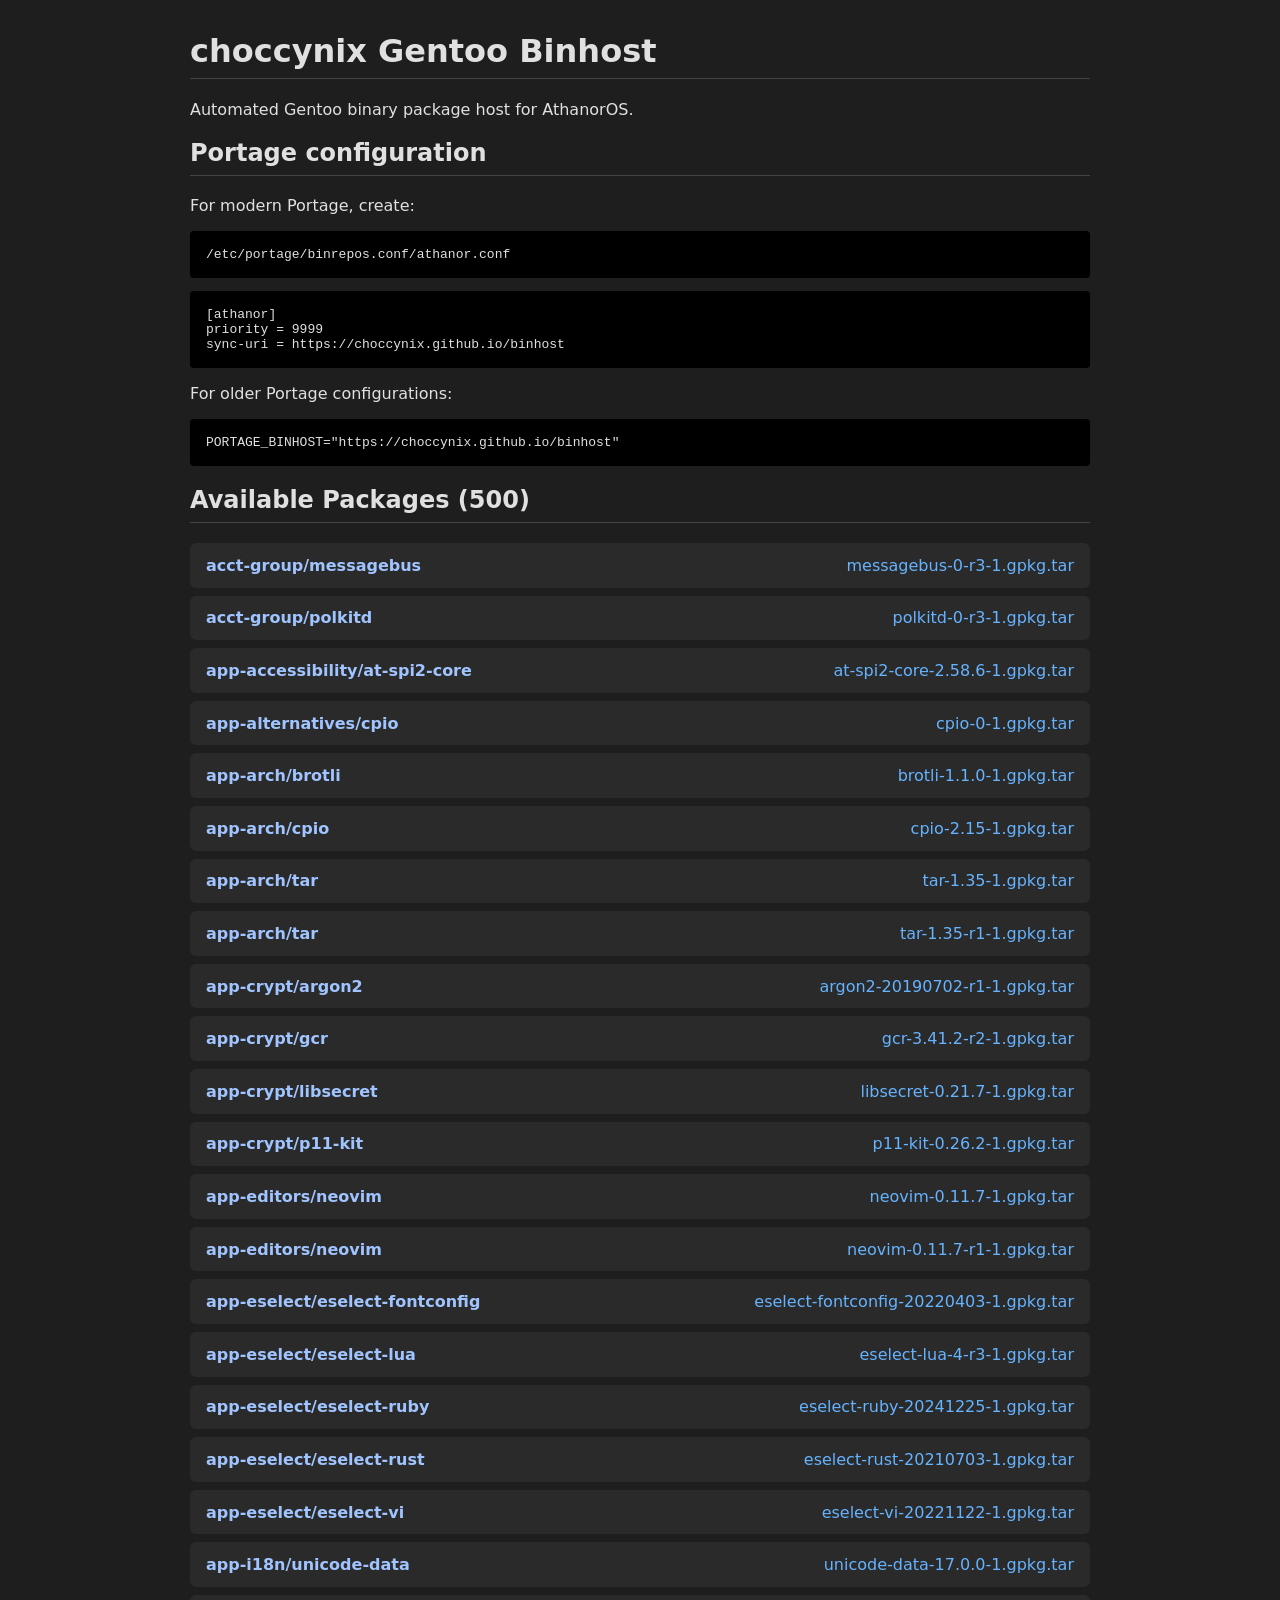
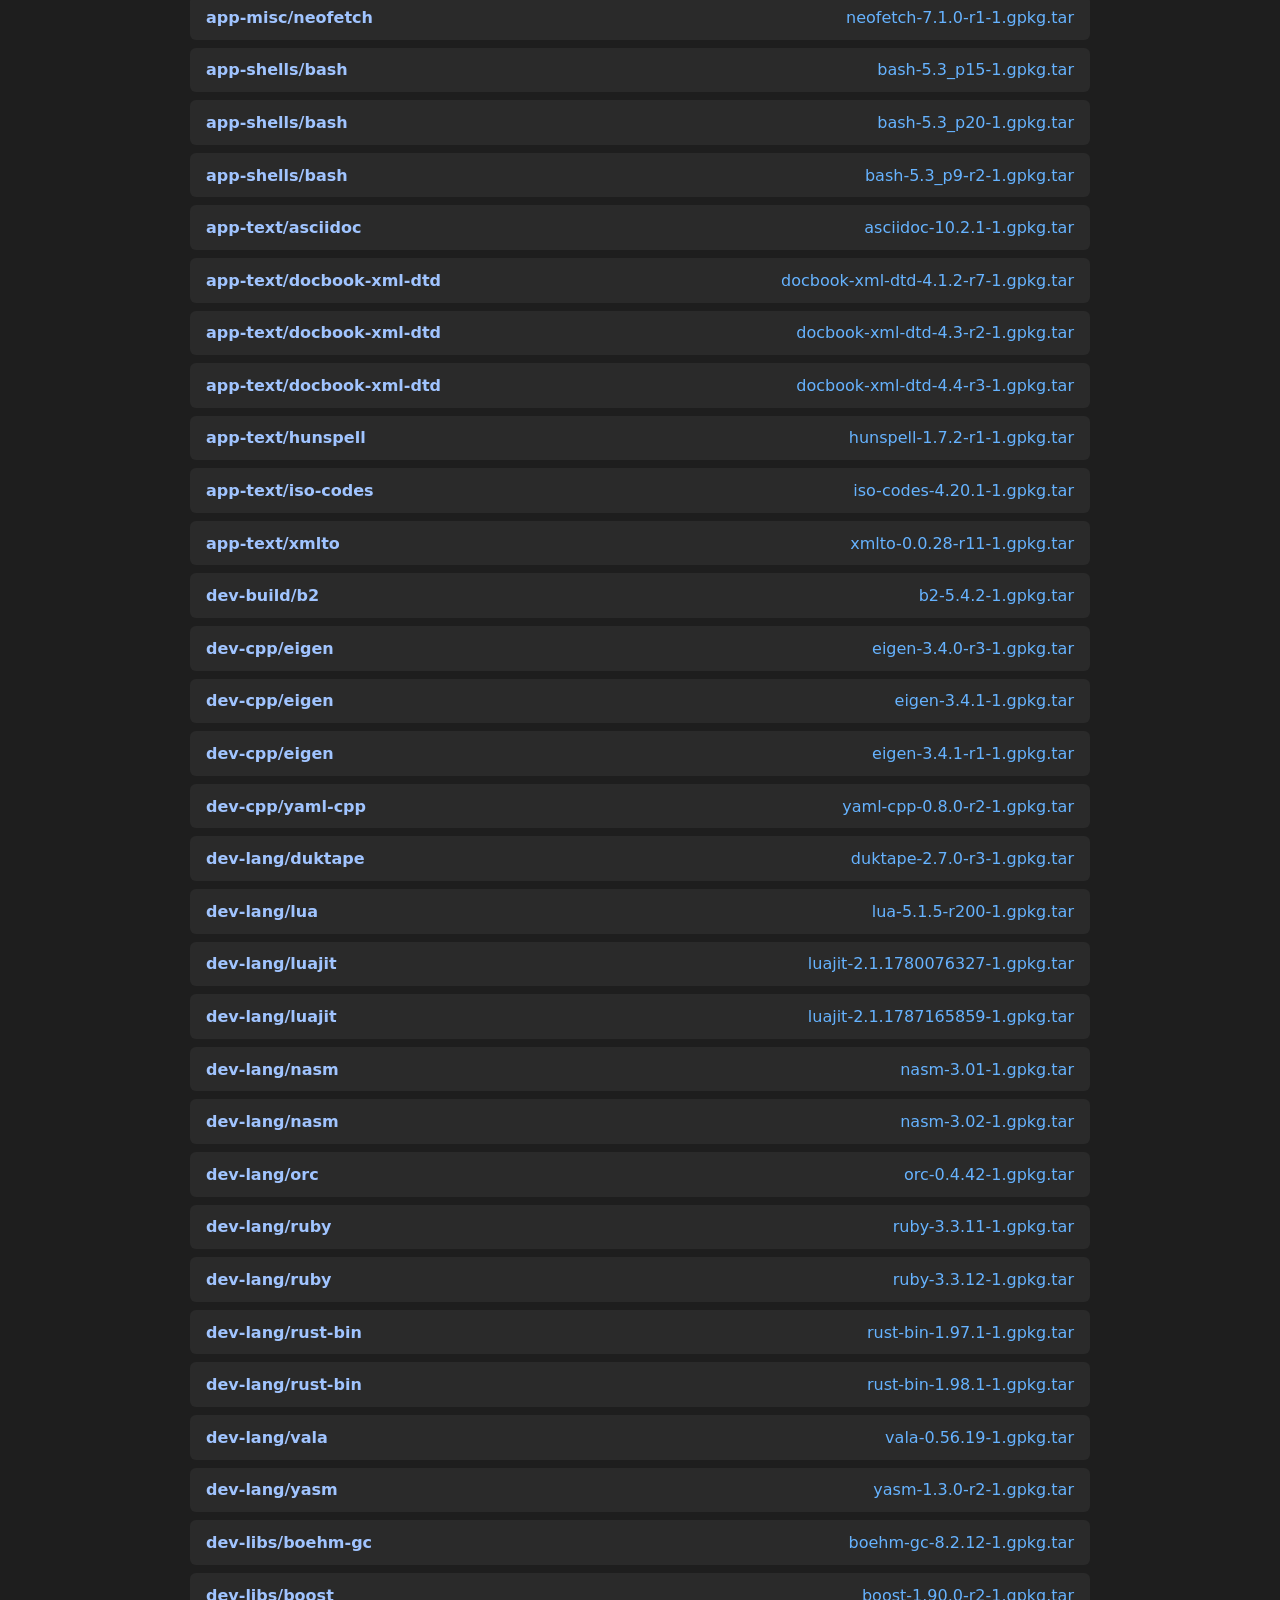
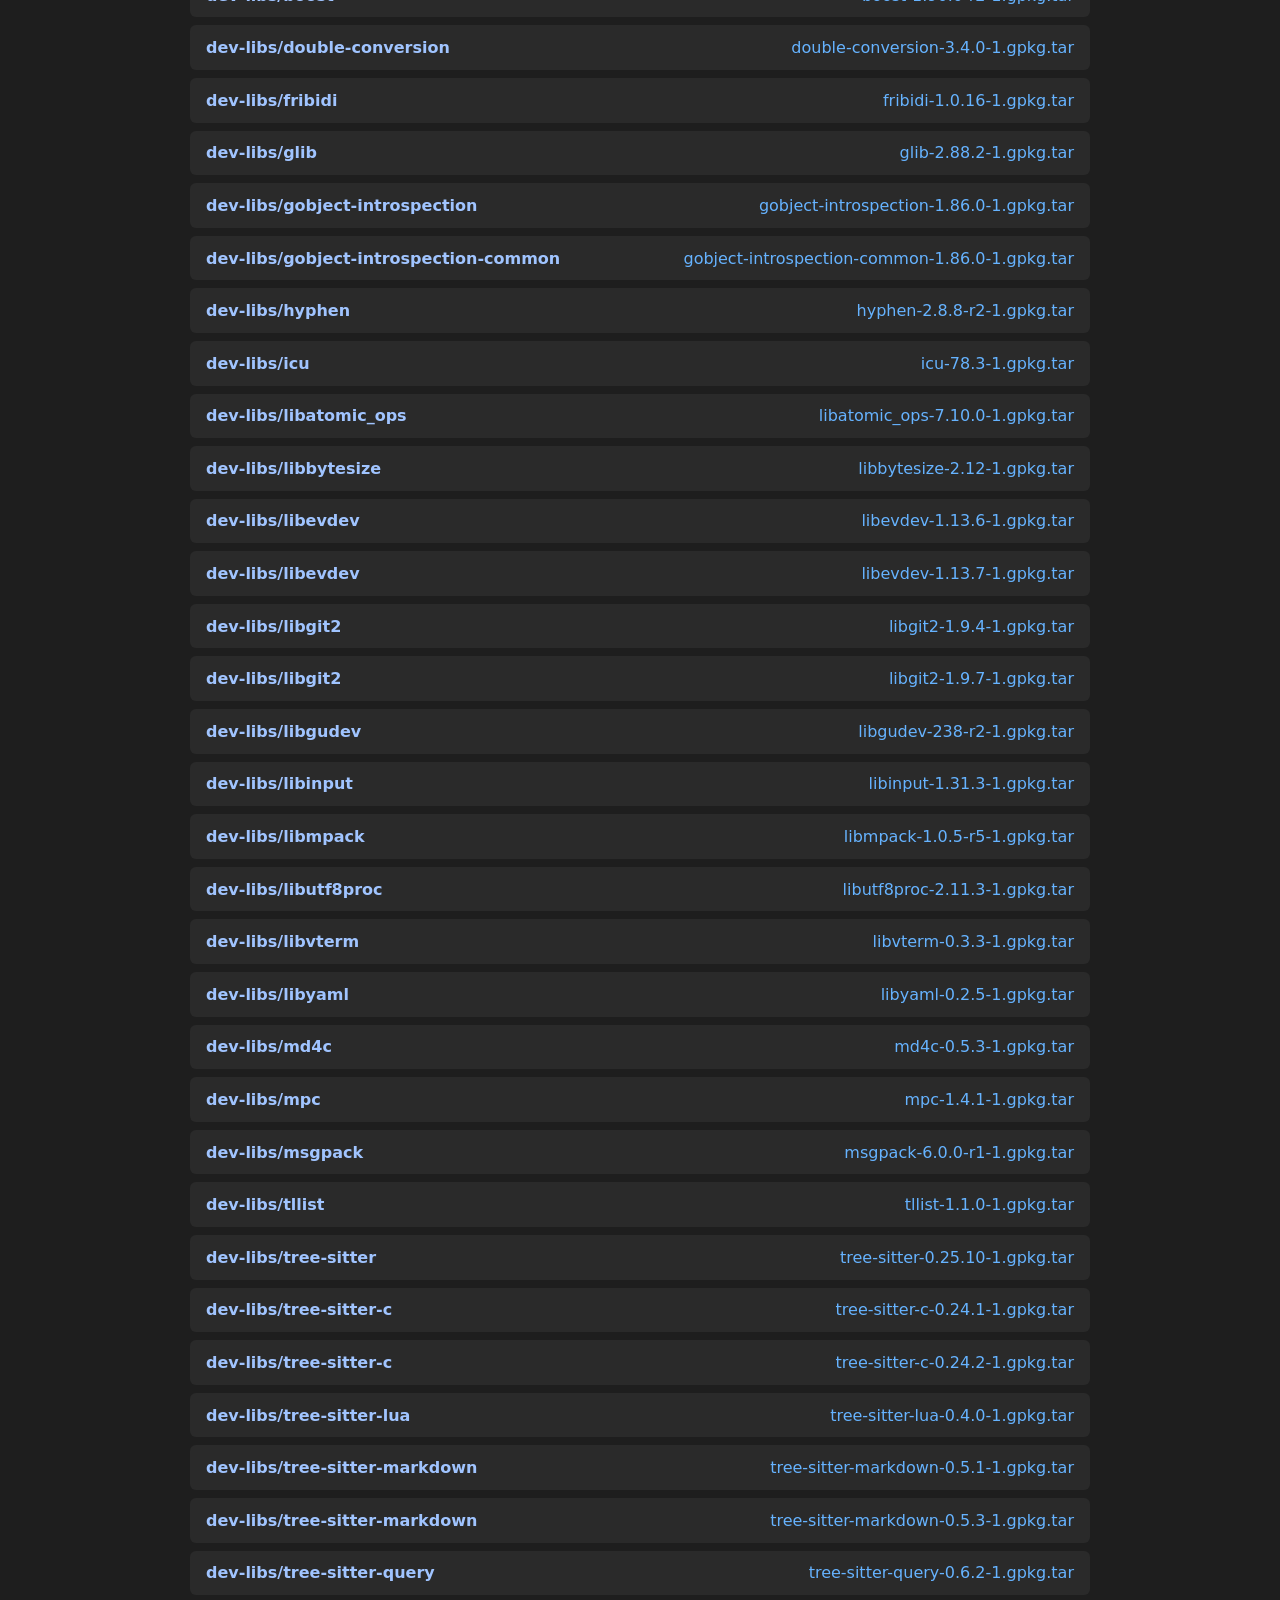
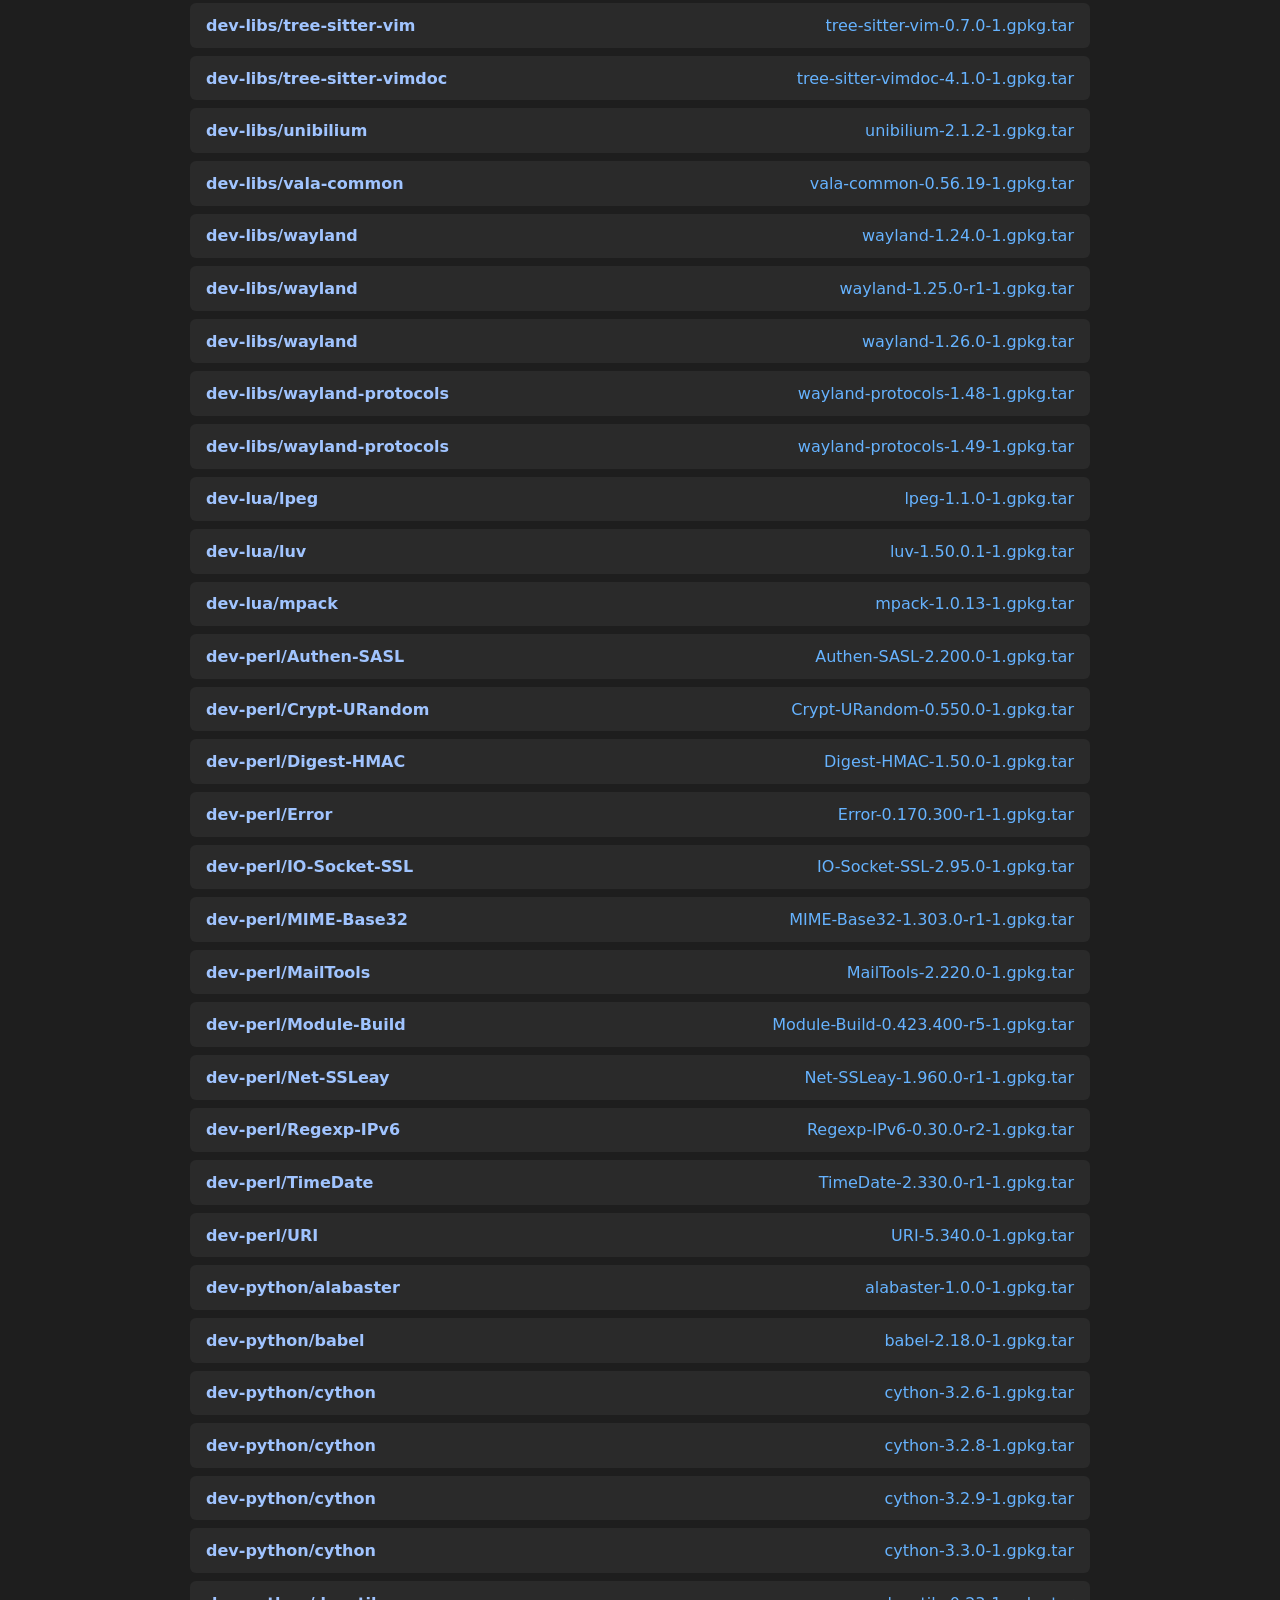
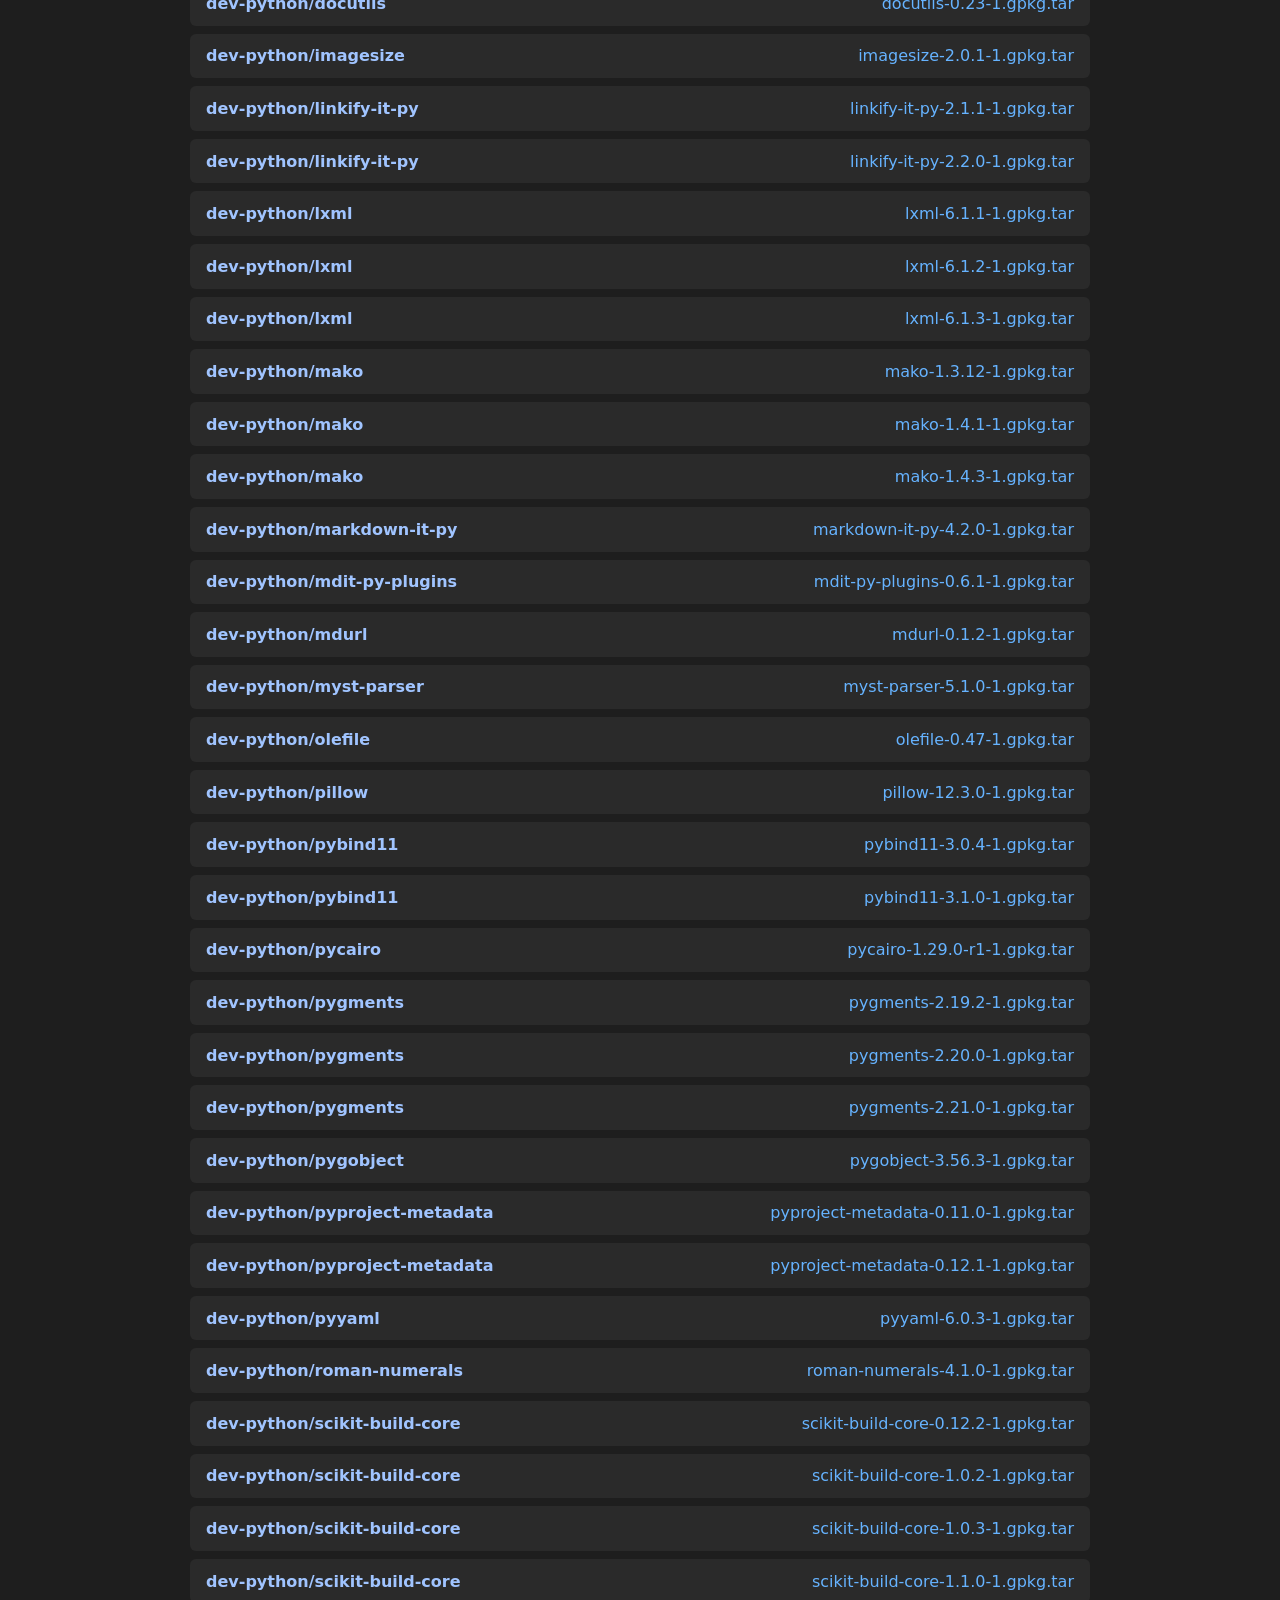
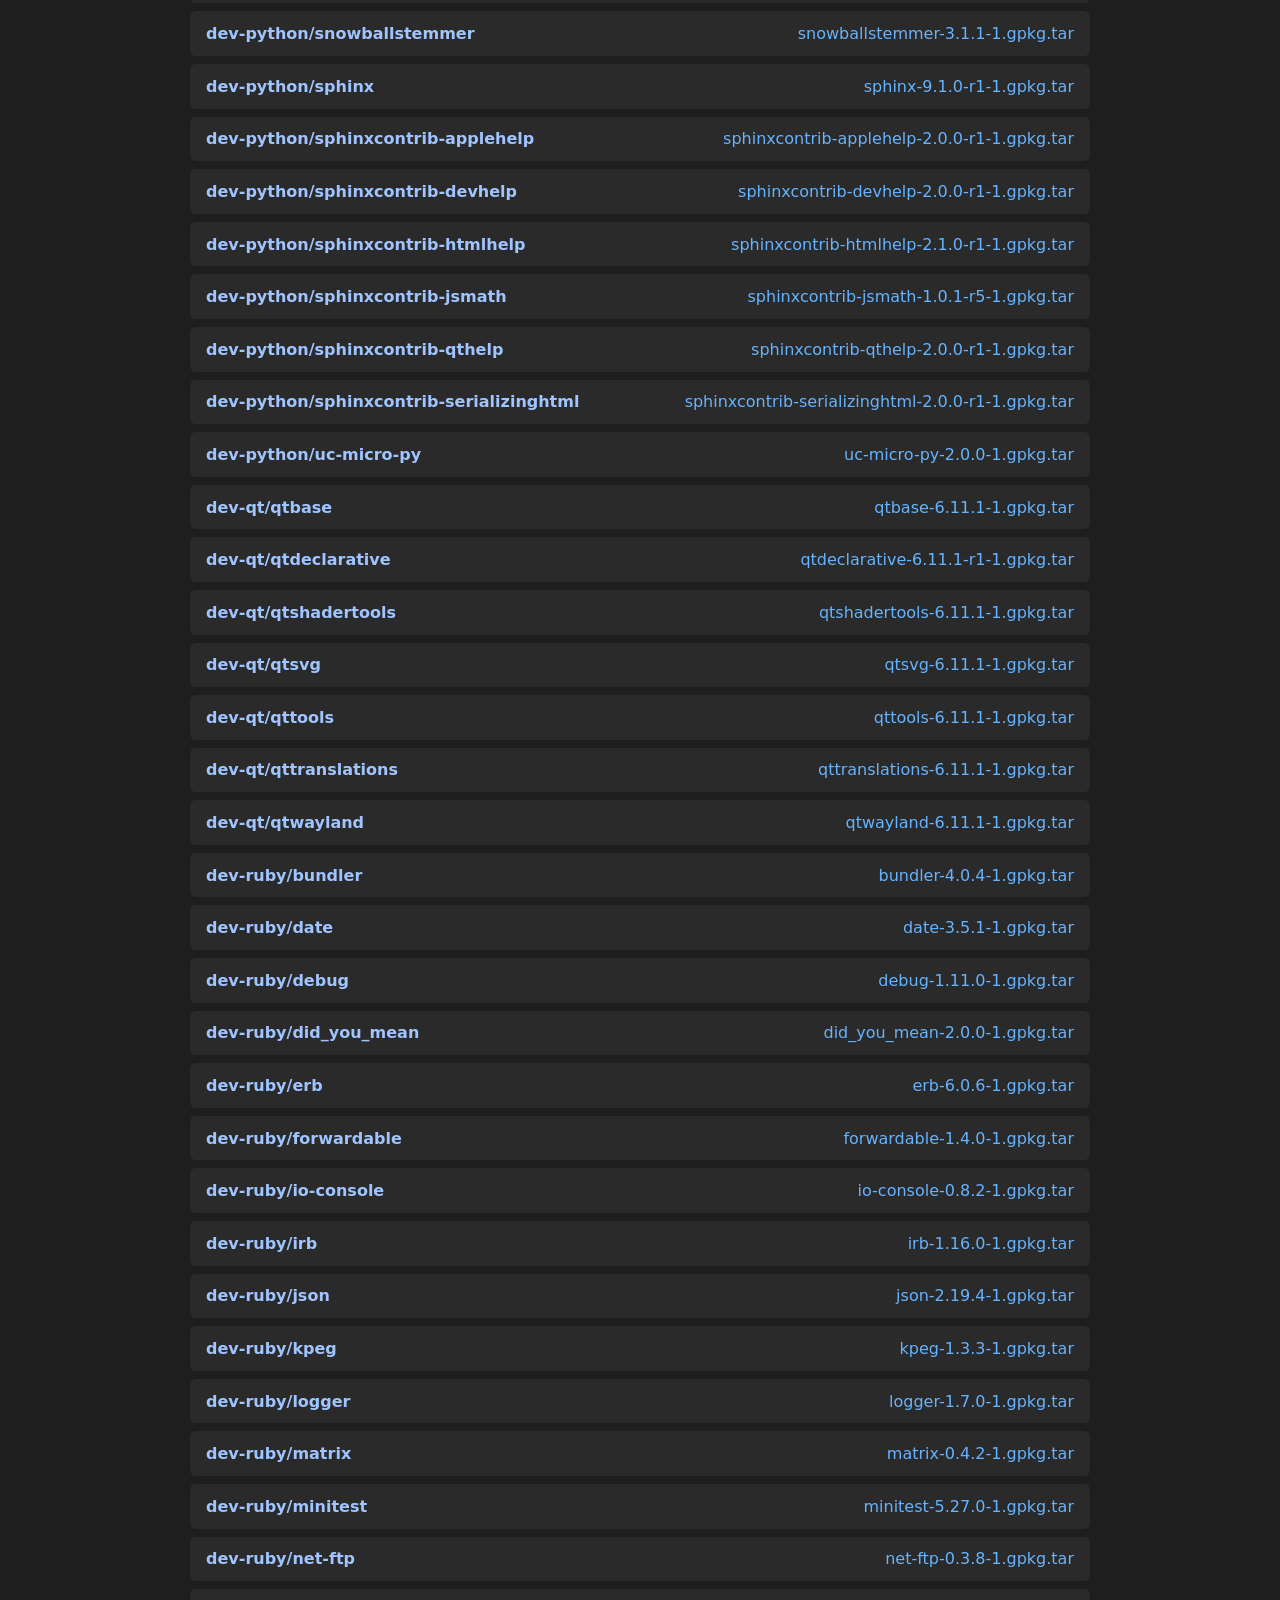
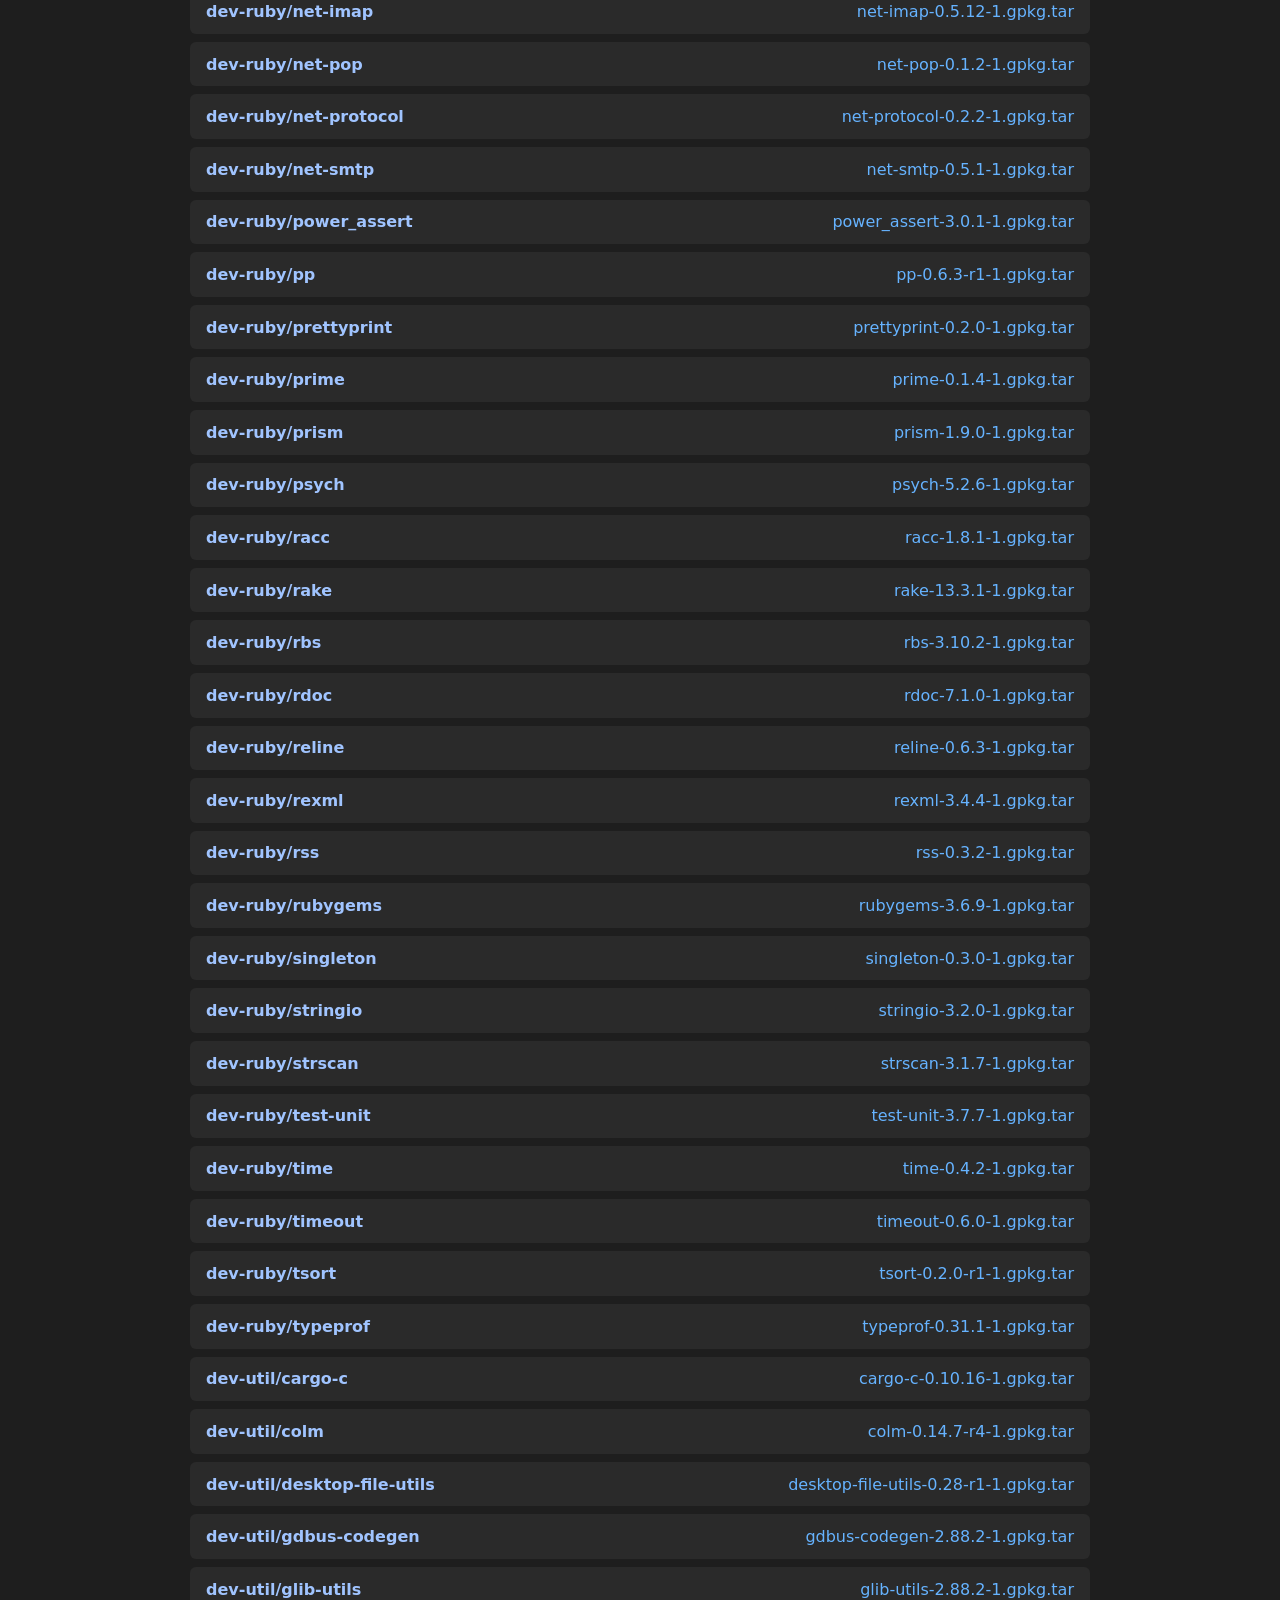
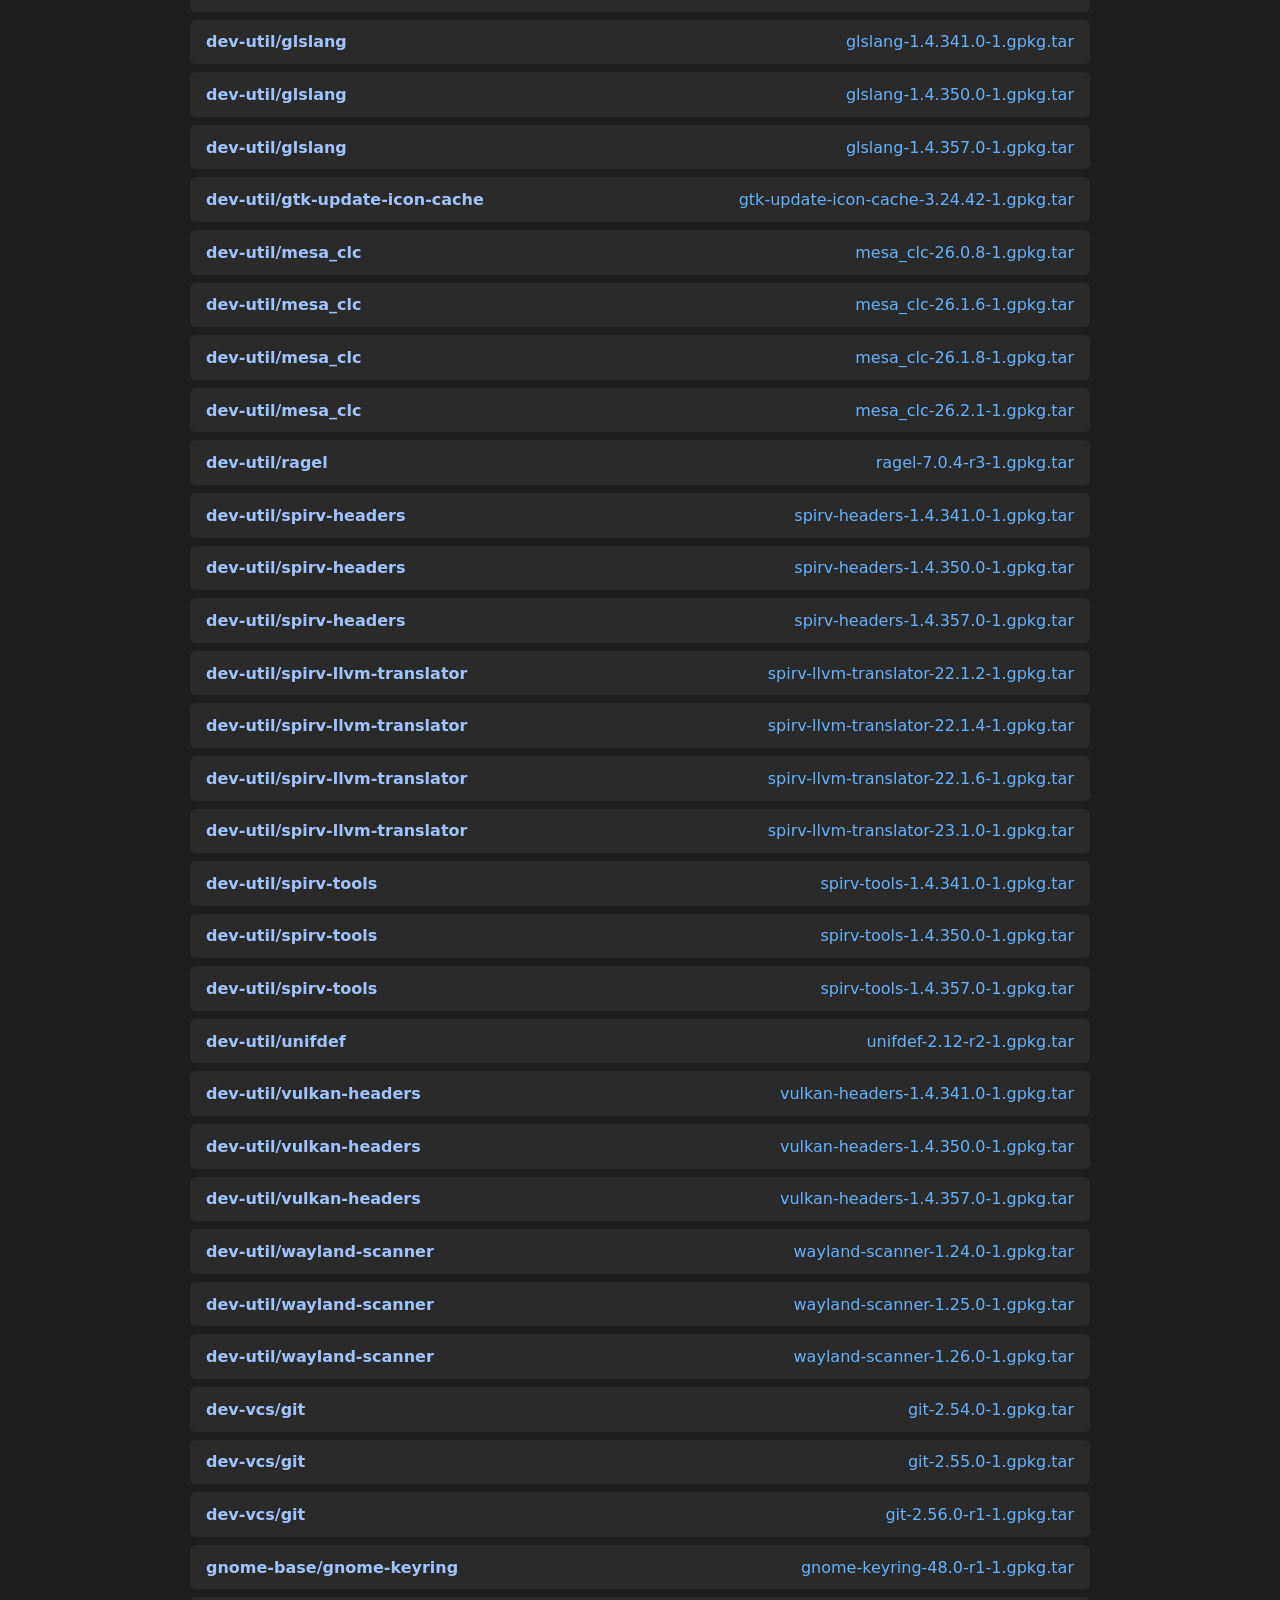
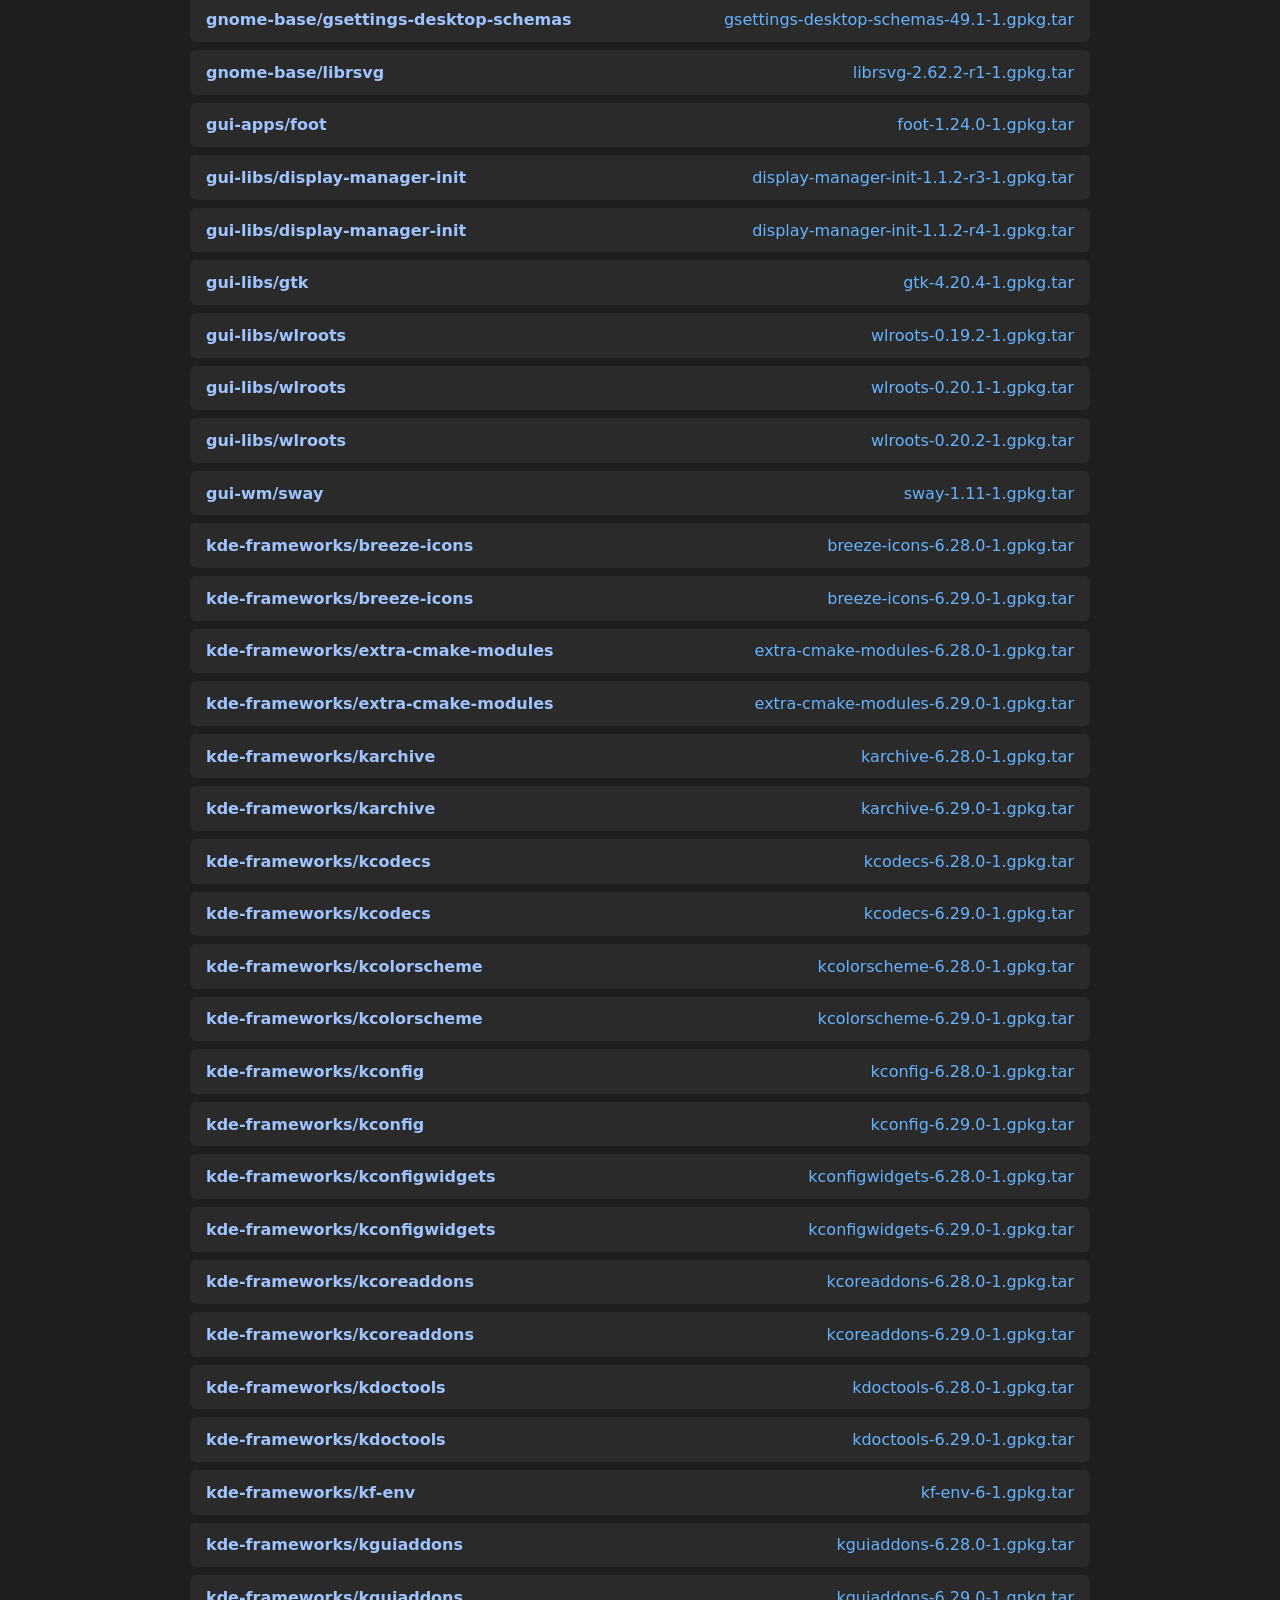
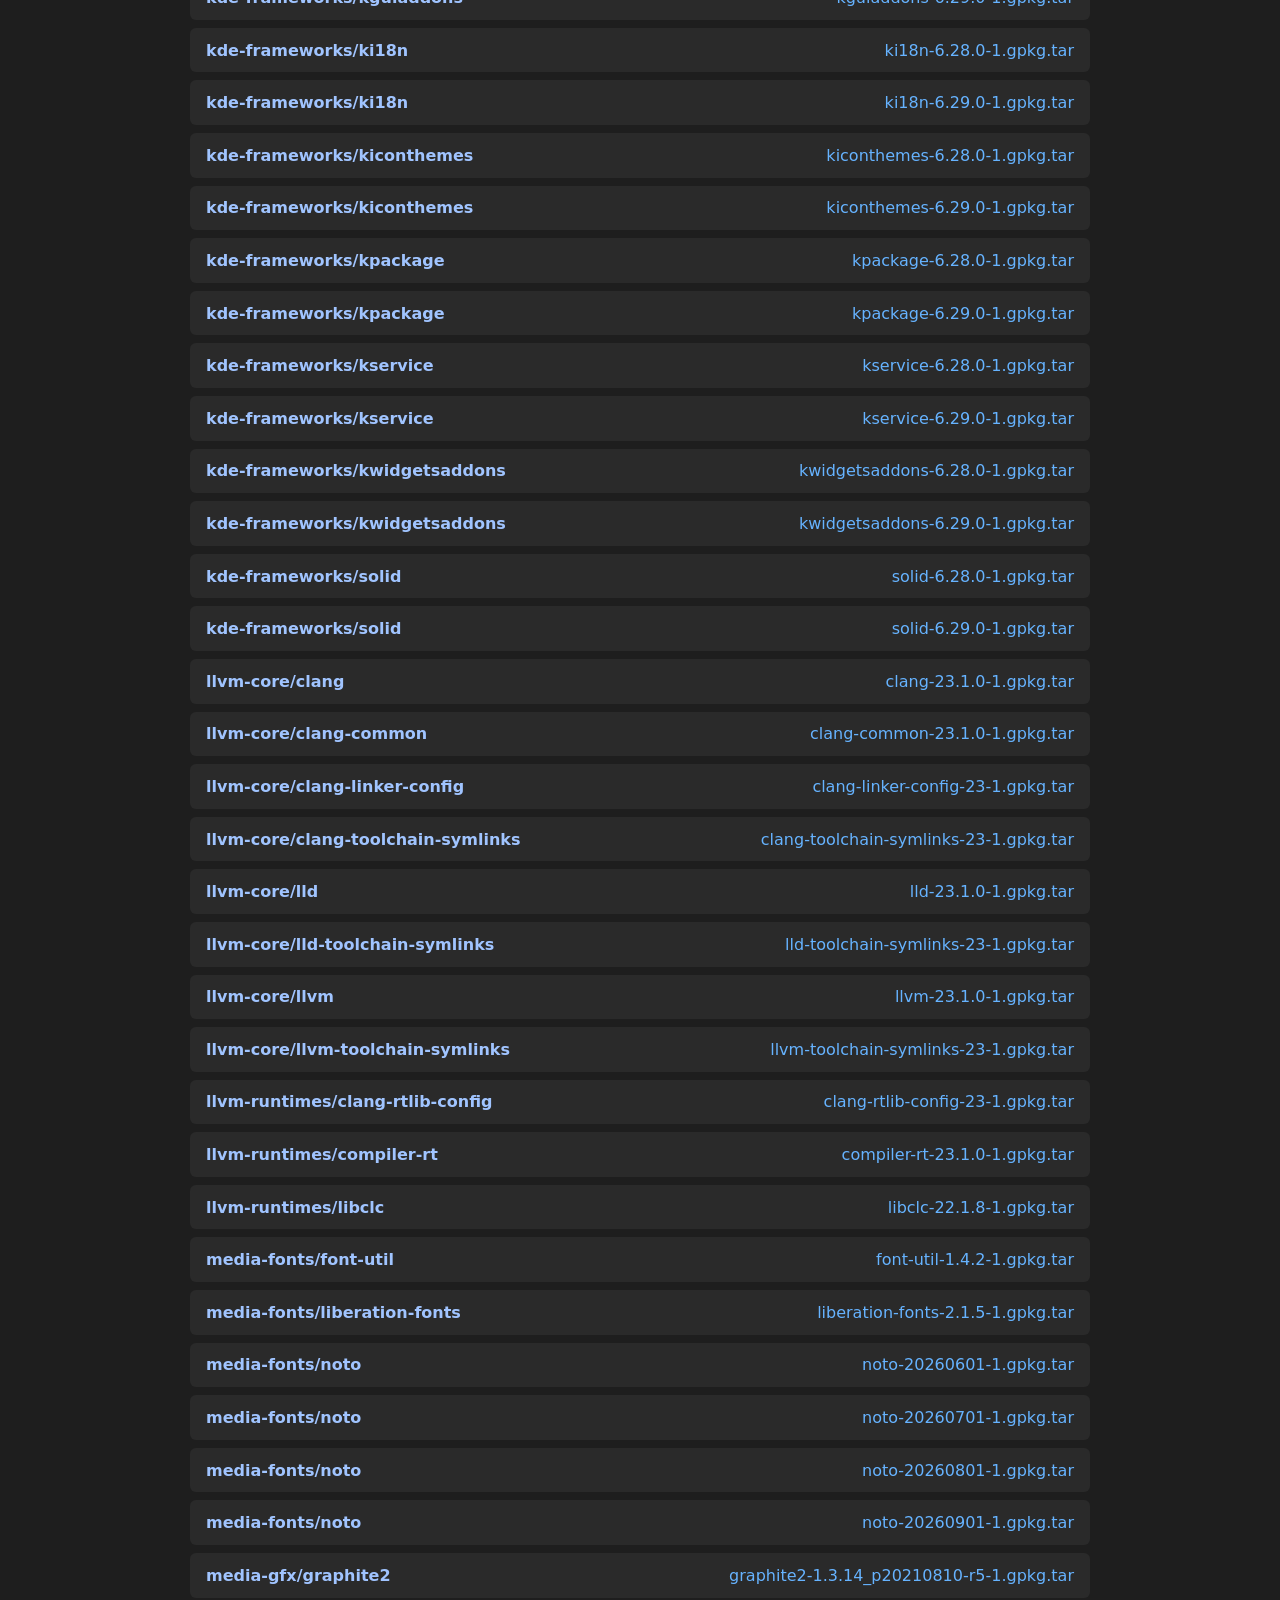
==== commit 050e8cc3: "Auto-update Gentoo binhost index [skip ci]" ====
--- a/index.html
+++ b/index.html
@@ -111,7 +111,7 @@
 
 <pre>PORTAGE_BINHOST="https://choccynix.github.io/binhost"</pre>
 
-<h2>Available Packages (494)</h2>
+<h2>Available Packages (500)</h2>
 
 <ul>
 
@@ -120,7 +120,7 @@
                 <span class="category">
                     acct-group/messagebus
                 </span>
-                <a href="https://github.com/choccynix/athanor-binpkgs/releases/download/binpkgs-rolling-20261025/messagebus-0-r3-1.gpkg.tar">
+                <a href="https://github.com/choccynix/athanor-binpkgs/releases/download/binpkgs-rolling-20261101/messagebus-0-r3-1.gpkg.tar">
                     messagebus-0-r3-1.gpkg.tar
                 </a>
             </div>
@@ -131,7 +131,7 @@
                 <span class="category">
                     acct-group/polkitd
                 </span>
-                <a href="https://github.com/choccynix/athanor-binpkgs/releases/download/binpkgs-rolling-20261025/polkitd-0-r3-1.gpkg.tar">
+                <a href="https://github.com/choccynix/athanor-binpkgs/releases/download/binpkgs-rolling-20261101/polkitd-0-r3-1.gpkg.tar">
                     polkitd-0-r3-1.gpkg.tar
                 </a>
             </div>
@@ -153,7 +153,7 @@
                 <span class="category">
                     app-alternatives/cpio
                 </span>
-                <a href="https://github.com/choccynix/athanor-binpkgs/releases/download/binpkgs-rolling-20261025/cpio-0-1.gpkg.tar">
+                <a href="https://github.com/choccynix/athanor-binpkgs/releases/download/binpkgs-rolling-20261101/cpio-0-1.gpkg.tar">
                     cpio-0-1.gpkg.tar
                 </a>
             </div>
@@ -175,7 +175,7 @@
                 <span class="category">
                     app-arch/cpio
                 </span>
-                <a href="https://github.com/choccynix/athanor-binpkgs/releases/download/binpkgs-rolling-20261025/cpio-2.15-1.gpkg.tar">
+                <a href="https://github.com/choccynix/athanor-binpkgs/releases/download/binpkgs-rolling-20261101/cpio-2.15-1.gpkg.tar">
                     cpio-2.15-1.gpkg.tar
                 </a>
             </div>
@@ -197,7 +197,7 @@
                 <span class="category">
                     app-arch/tar
                 </span>
-                <a href="https://github.com/choccynix/athanor-binpkgs/releases/download/binpkgs-rolling-20261025/tar-1.35-r1-1.gpkg.tar">
+                <a href="https://github.com/choccynix/athanor-binpkgs/releases/download/binpkgs-rolling-20261101/tar-1.35-r1-1.gpkg.tar">
                     tar-1.35-r1-1.gpkg.tar
                 </a>
             </div>
@@ -263,7 +263,7 @@
                 <span class="category">
                     app-editors/neovim
                 </span>
-                <a href="https://github.com/choccynix/athanor-binpkgs/releases/download/binpkgs-rolling-20261025/neovim-0.11.7-r1-1.gpkg.tar">
+                <a href="https://github.com/choccynix/athanor-binpkgs/releases/download/binpkgs-rolling-20261101/neovim-0.11.7-r1-1.gpkg.tar">
                     neovim-0.11.7-r1-1.gpkg.tar
                 </a>
             </div>
@@ -274,7 +274,7 @@
                 <span class="category">
                     app-eselect/eselect-fontconfig
                 </span>
-                <a href="https://github.com/choccynix/athanor-binpkgs/releases/download/binpkgs-rolling-20261025/eselect-fontconfig-20220403-1.gpkg.tar">
+                <a href="https://github.com/choccynix/athanor-binpkgs/releases/download/binpkgs-rolling-20261101/eselect-fontconfig-20220403-1.gpkg.tar">
                     eselect-fontconfig-20220403-1.gpkg.tar
                 </a>
             </div>
@@ -285,7 +285,7 @@
                 <span class="category">
                     app-eselect/eselect-lua
                 </span>
-                <a href="https://github.com/choccynix/athanor-binpkgs/releases/download/binpkgs-rolling-20261025/eselect-lua-4-r3-1.gpkg.tar">
+                <a href="https://github.com/choccynix/athanor-binpkgs/releases/download/binpkgs-rolling-20261101/eselect-lua-4-r3-1.gpkg.tar">
                     eselect-lua-4-r3-1.gpkg.tar
                 </a>
             </div>
@@ -307,7 +307,7 @@
                 <span class="category">
                     app-eselect/eselect-rust
                 </span>
-                <a href="https://github.com/choccynix/athanor-binpkgs/releases/download/binpkgs-rolling-20261025/eselect-rust-20210703-1.gpkg.tar">
+                <a href="https://github.com/choccynix/athanor-binpkgs/releases/download/binpkgs-rolling-20261101/eselect-rust-20210703-1.gpkg.tar">
                     eselect-rust-20210703-1.gpkg.tar
                 </a>
             </div>
@@ -318,7 +318,7 @@
                 <span class="category">
                     app-eselect/eselect-vi
                 </span>
-                <a href="https://github.com/choccynix/athanor-binpkgs/releases/download/binpkgs-rolling-20261025/eselect-vi-20221122-1.gpkg.tar">
+                <a href="https://github.com/choccynix/athanor-binpkgs/releases/download/binpkgs-rolling-20261101/eselect-vi-20221122-1.gpkg.tar">
                     eselect-vi-20221122-1.gpkg.tar
                 </a>
             </div>
@@ -340,7 +340,7 @@
                 <span class="category">
                     app-misc/neofetch
                 </span>
-                <a href="https://github.com/choccynix/athanor-binpkgs/releases/download/binpkgs-rolling-20261025/neofetch-7.1.0-r1-1.gpkg.tar">
+                <a href="https://github.com/choccynix/athanor-binpkgs/releases/download/binpkgs-rolling-20261101/neofetch-7.1.0-r1-1.gpkg.tar">
                     neofetch-7.1.0-r1-1.gpkg.tar
                 </a>
             </div>
@@ -362,7 +362,7 @@
                 <span class="category">
                     app-shells/bash
                 </span>
-                <a href="https://github.com/choccynix/athanor-binpkgs/releases/download/binpkgs-rolling-20261025/bash-5.3_p20-1.gpkg.tar">
+                <a href="https://github.com/choccynix/athanor-binpkgs/releases/download/binpkgs-rolling-20261101/bash-5.3_p20-1.gpkg.tar">
                     bash-5.3_p20-1.gpkg.tar
                 </a>
             </div>
@@ -384,7 +384,7 @@
                 <span class="category">
                     app-text/asciidoc
                 </span>
-                <a href="https://github.com/choccynix/athanor-binpkgs/releases/download/binpkgs-rolling-20261025/asciidoc-10.2.1-1.gpkg.tar">
+                <a href="https://github.com/choccynix/athanor-binpkgs/releases/download/binpkgs-rolling-20261101/asciidoc-10.2.1-1.gpkg.tar">
                     asciidoc-10.2.1-1.gpkg.tar
                 </a>
             </div>
@@ -395,7 +395,7 @@
                 <span class="category">
                     app-text/docbook-xml-dtd
                 </span>
-                <a href="https://github.com/choccynix/athanor-binpkgs/releases/download/binpkgs-rolling-20261025/docbook-xml-dtd-4.1.2-r7-1.gpkg.tar">
+                <a href="https://github.com/choccynix/athanor-binpkgs/releases/download/binpkgs-rolling-20261101/docbook-xml-dtd-4.1.2-r7-1.gpkg.tar">
                     docbook-xml-dtd-4.1.2-r7-1.gpkg.tar
                 </a>
             </div>
@@ -417,7 +417,7 @@
                 <span class="category">
                     app-text/docbook-xml-dtd
                 </span>
-                <a href="https://github.com/choccynix/athanor-binpkgs/releases/download/binpkgs-rolling-20261025/docbook-xml-dtd-4.4-r3-1.gpkg.tar">
+                <a href="https://github.com/choccynix/athanor-binpkgs/releases/download/binpkgs-rolling-20261101/docbook-xml-dtd-4.4-r3-1.gpkg.tar">
                     docbook-xml-dtd-4.4-r3-1.gpkg.tar
                 </a>
             </div>
@@ -450,7 +450,7 @@
                 <span class="category">
                     app-text/xmlto
                 </span>
-                <a href="https://github.com/choccynix/athanor-binpkgs/releases/download/binpkgs-rolling-20261025/xmlto-0.0.28-r11-1.gpkg.tar">
+                <a href="https://github.com/choccynix/athanor-binpkgs/releases/download/binpkgs-rolling-20261101/xmlto-0.0.28-r11-1.gpkg.tar">
                     xmlto-0.0.28-r11-1.gpkg.tar
                 </a>
             </div>
@@ -494,7 +494,7 @@
                 <span class="category">
                     dev-cpp/eigen
                 </span>
-                <a href="https://github.com/choccynix/athanor-binpkgs/releases/download/binpkgs-rolling-20261025/eigen-3.4.1-r1-1.gpkg.tar">
+                <a href="https://github.com/choccynix/athanor-binpkgs/releases/download/binpkgs-rolling-20261101/eigen-3.4.1-r1-1.gpkg.tar">
                     eigen-3.4.1-r1-1.gpkg.tar
                 </a>
             </div>
@@ -516,7 +516,7 @@
                 <span class="category">
                     dev-lang/duktape
                 </span>
-                <a href="https://github.com/choccynix/athanor-binpkgs/releases/download/binpkgs-rolling-20261025/duktape-2.7.0-r3-1.gpkg.tar">
+                <a href="https://github.com/choccynix/athanor-binpkgs/releases/download/binpkgs-rolling-20261101/duktape-2.7.0-r3-1.gpkg.tar">
                     duktape-2.7.0-r3-1.gpkg.tar
                 </a>
             </div>
@@ -527,7 +527,7 @@
                 <span class="category">
                     dev-lang/lua
                 </span>
-                <a href="https://github.com/choccynix/athanor-binpkgs/releases/download/binpkgs-rolling-20261025/lua-5.1.5-r200-1.gpkg.tar">
+                <a href="https://github.com/choccynix/athanor-binpkgs/releases/download/binpkgs-rolling-20261101/lua-5.1.5-r200-1.gpkg.tar">
                     lua-5.1.5-r200-1.gpkg.tar
                 </a>
             </div>
@@ -549,7 +549,7 @@
                 <span class="category">
                     dev-lang/luajit
                 </span>
-                <a href="https://github.com/choccynix/athanor-binpkgs/releases/download/binpkgs-rolling-20261025/luajit-2.1.1787165859-1.gpkg.tar">
+                <a href="https://github.com/choccynix/athanor-binpkgs/releases/download/binpkgs-rolling-20261101/luajit-2.1.1787165859-1.gpkg.tar">
                     luajit-2.1.1787165859-1.gpkg.tar
                 </a>
             </div>
@@ -571,7 +571,7 @@
                 <span class="category">
                     dev-lang/nasm
                 </span>
-                <a href="https://github.com/choccynix/athanor-binpkgs/releases/download/binpkgs-rolling-20261025/nasm-3.02-1.gpkg.tar">
+                <a href="https://github.com/choccynix/athanor-binpkgs/releases/download/binpkgs-rolling-20261101/nasm-3.02-1.gpkg.tar">
                     nasm-3.02-1.gpkg.tar
                 </a>
             </div>
@@ -626,7 +626,7 @@
                 <span class="category">
                     dev-lang/rust-bin
                 </span>
-                <a href="https://github.com/choccynix/athanor-binpkgs/releases/download/binpkgs-rolling-20261025/rust-bin-1.98.1-1.gpkg.tar">
+                <a href="https://github.com/choccynix/athanor-binpkgs/releases/download/binpkgs-rolling-20261101/rust-bin-1.98.1-1.gpkg.tar">
                     rust-bin-1.98.1-1.gpkg.tar
                 </a>
             </div>
@@ -703,7 +703,7 @@
                 <span class="category">
                     dev-libs/glib
                 </span>
-                <a href="https://github.com/choccynix/athanor-binpkgs/releases/download/binpkgs-rolling-20261025/glib-2.88.2-1.gpkg.tar">
+                <a href="https://github.com/choccynix/athanor-binpkgs/releases/download/binpkgs-rolling-20261101/glib-2.88.2-1.gpkg.tar">
                     glib-2.88.2-1.gpkg.tar
                 </a>
             </div>
@@ -714,7 +714,7 @@
                 <span class="category">
                     dev-libs/gobject-introspection
                 </span>
-                <a href="https://github.com/choccynix/athanor-binpkgs/releases/download/binpkgs-rolling-20261025/gobject-introspection-1.86.0-1.gpkg.tar">
+                <a href="https://github.com/choccynix/athanor-binpkgs/releases/download/binpkgs-rolling-20261101/gobject-introspection-1.86.0-1.gpkg.tar">
                     gobject-introspection-1.86.0-1.gpkg.tar
                 </a>
             </div>
@@ -725,7 +725,7 @@
                 <span class="category">
                     dev-libs/gobject-introspection-common
                 </span>
-                <a href="https://github.com/choccynix/athanor-binpkgs/releases/download/binpkgs-rolling-20261025/gobject-introspection-common-1.86.0-1.gpkg.tar">
+                <a href="https://github.com/choccynix/athanor-binpkgs/releases/download/binpkgs-rolling-20261101/gobject-introspection-common-1.86.0-1.gpkg.tar">
                     gobject-introspection-common-1.86.0-1.gpkg.tar
                 </a>
             </div>
@@ -791,7 +791,7 @@
                 <span class="category">
                     dev-libs/libevdev
                 </span>
-                <a href="https://github.com/choccynix/athanor-binpkgs/releases/download/binpkgs-rolling-20261025/libevdev-1.13.7-1.gpkg.tar">
+                <a href="https://github.com/choccynix/athanor-binpkgs/releases/download/binpkgs-rolling-20261101/libevdev-1.13.7-1.gpkg.tar">
                     libevdev-1.13.7-1.gpkg.tar
                 </a>
             </div>
@@ -835,7 +835,7 @@
                 <span class="category">
                     dev-libs/libinput
                 </span>
-                <a href="https://github.com/choccynix/athanor-binpkgs/releases/download/binpkgs-rolling-20261025/libinput-1.31.3-1.gpkg.tar">
+                <a href="https://github.com/choccynix/athanor-binpkgs/releases/download/binpkgs-rolling-20261101/libinput-1.31.3-1.gpkg.tar">
                     libinput-1.31.3-1.gpkg.tar
                 </a>
             </div>
@@ -846,7 +846,7 @@
                 <span class="category">
                     dev-libs/libmpack
                 </span>
-                <a href="https://github.com/choccynix/athanor-binpkgs/releases/download/binpkgs-rolling-20261025/libmpack-1.0.5-r5-1.gpkg.tar">
+                <a href="https://github.com/choccynix/athanor-binpkgs/releases/download/binpkgs-rolling-20261101/libmpack-1.0.5-r5-1.gpkg.tar">
                     libmpack-1.0.5-r5-1.gpkg.tar
                 </a>
             </div>
@@ -857,7 +857,7 @@
                 <span class="category">
                     dev-libs/libutf8proc
                 </span>
-                <a href="https://github.com/choccynix/athanor-binpkgs/releases/download/binpkgs-rolling-20261025/libutf8proc-2.11.3-1.gpkg.tar">
+                <a href="https://github.com/choccynix/athanor-binpkgs/releases/download/binpkgs-rolling-20261101/libutf8proc-2.11.3-1.gpkg.tar">
                     libutf8proc-2.11.3-1.gpkg.tar
                 </a>
             </div>
@@ -868,7 +868,7 @@
                 <span class="category">
                     dev-libs/libvterm
                 </span>
-                <a href="https://github.com/choccynix/athanor-binpkgs/releases/download/binpkgs-rolling-20261025/libvterm-0.3.3-1.gpkg.tar">
+                <a href="https://github.com/choccynix/athanor-binpkgs/releases/download/binpkgs-rolling-20261101/libvterm-0.3.3-1.gpkg.tar">
                     libvterm-0.3.3-1.gpkg.tar
                 </a>
             </div>
@@ -879,7 +879,7 @@
                 <span class="category">
                     dev-libs/libyaml
                 </span>
-                <a href="https://github.com/choccynix/athanor-binpkgs/releases/download/binpkgs-rolling-20261025/libyaml-0.2.5-1.gpkg.tar">
+                <a href="https://github.com/choccynix/athanor-binpkgs/releases/download/binpkgs-rolling-20261101/libyaml-0.2.5-1.gpkg.tar">
                     libyaml-0.2.5-1.gpkg.tar
                 </a>
             </div>
@@ -901,7 +901,7 @@
                 <span class="category">
                     dev-libs/mpc
                 </span>
-                <a href="https://github.com/choccynix/athanor-binpkgs/releases/download/binpkgs-rolling-20261025/mpc-1.4.1-1.gpkg.tar">
+                <a href="https://github.com/choccynix/athanor-binpkgs/releases/download/binpkgs-rolling-20261101/mpc-1.4.1-1.gpkg.tar">
                     mpc-1.4.1-1.gpkg.tar
                 </a>
             </div>
@@ -912,7 +912,7 @@
                 <span class="category">
                     dev-libs/msgpack
                 </span>
-                <a href="https://github.com/choccynix/athanor-binpkgs/releases/download/binpkgs-rolling-20261025/msgpack-6.0.0-r1-1.gpkg.tar">
+                <a href="https://github.com/choccynix/athanor-binpkgs/releases/download/binpkgs-rolling-20261101/msgpack-6.0.0-r1-1.gpkg.tar">
                     msgpack-6.0.0-r1-1.gpkg.tar
                 </a>
             </div>
@@ -934,7 +934,7 @@
                 <span class="category">
                     dev-libs/tree-sitter
                 </span>
-                <a href="https://github.com/choccynix/athanor-binpkgs/releases/download/binpkgs-rolling-20261025/tree-sitter-0.25.10-1.gpkg.tar">
+                <a href="https://github.com/choccynix/athanor-binpkgs/releases/download/binpkgs-rolling-20261101/tree-sitter-0.25.10-1.gpkg.tar">
                     tree-sitter-0.25.10-1.gpkg.tar
                 </a>
             </div>
@@ -956,7 +956,7 @@
                 <span class="category">
                     dev-libs/tree-sitter-c
                 </span>
-                <a href="https://github.com/choccynix/athanor-binpkgs/releases/download/binpkgs-rolling-20261025/tree-sitter-c-0.24.2-1.gpkg.tar">
+                <a href="https://github.com/choccynix/athanor-binpkgs/releases/download/binpkgs-rolling-20261101/tree-sitter-c-0.24.2-1.gpkg.tar">
                     tree-sitter-c-0.24.2-1.gpkg.tar
                 </a>
             </div>
@@ -967,7 +967,7 @@
                 <span class="category">
                     dev-libs/tree-sitter-lua
                 </span>
-                <a href="https://github.com/choccynix/athanor-binpkgs/releases/download/binpkgs-rolling-20261025/tree-sitter-lua-0.4.0-1.gpkg.tar">
+                <a href="https://github.com/choccynix/athanor-binpkgs/releases/download/binpkgs-rolling-20261101/tree-sitter-lua-0.4.0-1.gpkg.tar">
                     tree-sitter-lua-0.4.0-1.gpkg.tar
                 </a>
             </div>
@@ -989,7 +989,7 @@
                 <span class="category">
                     dev-libs/tree-sitter-markdown
                 </span>
-                <a href="https://github.com/choccynix/athanor-binpkgs/releases/download/binpkgs-rolling-20261025/tree-sitter-markdown-0.5.3-1.gpkg.tar">
+                <a href="https://github.com/choccynix/athanor-binpkgs/releases/download/binpkgs-rolling-20261101/tree-sitter-markdown-0.5.3-1.gpkg.tar">
                     tree-sitter-markdown-0.5.3-1.gpkg.tar
                 </a>
             </div>
@@ -1000,7 +1000,7 @@
                 <span class="category">
                     dev-libs/tree-sitter-query
                 </span>
-                <a href="https://github.com/choccynix/athanor-binpkgs/releases/download/binpkgs-rolling-20261025/tree-sitter-query-0.6.2-1.gpkg.tar">
+                <a href="https://github.com/choccynix/athanor-binpkgs/releases/download/binpkgs-rolling-20261101/tree-sitter-query-0.6.2-1.gpkg.tar">
                     tree-sitter-query-0.6.2-1.gpkg.tar
                 </a>
             </div>
@@ -1011,7 +1011,7 @@
                 <span class="category">
                     dev-libs/tree-sitter-vim
                 </span>
-                <a href="https://github.com/choccynix/athanor-binpkgs/releases/download/binpkgs-rolling-20261025/tree-sitter-vim-0.7.0-1.gpkg.tar">
+                <a href="https://github.com/choccynix/athanor-binpkgs/releases/download/binpkgs-rolling-20261101/tree-sitter-vim-0.7.0-1.gpkg.tar">
                     tree-sitter-vim-0.7.0-1.gpkg.tar
                 </a>
             </div>
@@ -1022,7 +1022,7 @@
                 <span class="category">
                     dev-libs/tree-sitter-vimdoc
                 </span>
-                <a href="https://github.com/choccynix/athanor-binpkgs/releases/download/binpkgs-rolling-20261025/tree-sitter-vimdoc-4.1.0-1.gpkg.tar">
+                <a href="https://github.com/choccynix/athanor-binpkgs/releases/download/binpkgs-rolling-20261101/tree-sitter-vimdoc-4.1.0-1.gpkg.tar">
                     tree-sitter-vimdoc-4.1.0-1.gpkg.tar
                 </a>
             </div>
@@ -1033,7 +1033,7 @@
                 <span class="category">
                     dev-libs/unibilium
                 </span>
-                <a href="https://github.com/choccynix/athanor-binpkgs/releases/download/binpkgs-rolling-20261025/unibilium-2.1.2-1.gpkg.tar">
+                <a href="https://github.com/choccynix/athanor-binpkgs/releases/download/binpkgs-rolling-20261101/unibilium-2.1.2-1.gpkg.tar">
                     unibilium-2.1.2-1.gpkg.tar
                 </a>
             </div>
@@ -1077,7 +1077,7 @@
                 <span class="category">
                     dev-libs/wayland
                 </span>
-                <a href="https://github.com/choccynix/athanor-binpkgs/releases/download/binpkgs-rolling-20261025/wayland-1.26.0-1.gpkg.tar">
+                <a href="https://github.com/choccynix/athanor-binpkgs/releases/download/binpkgs-rolling-20261101/wayland-1.26.0-1.gpkg.tar">
                     wayland-1.26.0-1.gpkg.tar
                 </a>
             </div>
@@ -1099,7 +1099,7 @@
                 <span class="category">
                     dev-libs/wayland-protocols
                 </span>
-                <a href="https://github.com/choccynix/athanor-binpkgs/releases/download/binpkgs-rolling-20261025/wayland-protocols-1.49-1.gpkg.tar">
+                <a href="https://github.com/choccynix/athanor-binpkgs/releases/download/binpkgs-rolling-20261101/wayland-protocols-1.49-1.gpkg.tar">
                     wayland-protocols-1.49-1.gpkg.tar
                 </a>
             </div>
@@ -1110,7 +1110,7 @@
                 <span class="category">
                     dev-lua/lpeg
                 </span>
-                <a href="https://github.com/choccynix/athanor-binpkgs/releases/download/binpkgs-rolling-20261025/lpeg-1.1.0-1.gpkg.tar">
+                <a href="https://github.com/choccynix/athanor-binpkgs/releases/download/binpkgs-rolling-20261101/lpeg-1.1.0-1.gpkg.tar">
                     lpeg-1.1.0-1.gpkg.tar
                 </a>
             </div>
@@ -1121,7 +1121,7 @@
                 <span class="category">
                     dev-lua/luv
                 </span>
-                <a href="https://github.com/choccynix/athanor-binpkgs/releases/download/binpkgs-rolling-20261025/luv-1.50.0.1-1.gpkg.tar">
+                <a href="https://github.com/choccynix/athanor-binpkgs/releases/download/binpkgs-rolling-20261101/luv-1.50.0.1-1.gpkg.tar">
                     luv-1.50.0.1-1.gpkg.tar
                 </a>
             </div>
@@ -1132,7 +1132,7 @@
                 <span class="category">
                     dev-lua/mpack
                 </span>
-                <a href="https://github.com/choccynix/athanor-binpkgs/releases/download/binpkgs-rolling-20261025/mpack-1.0.13-1.gpkg.tar">
+                <a href="https://github.com/choccynix/athanor-binpkgs/releases/download/binpkgs-rolling-20261101/mpack-1.0.13-1.gpkg.tar">
                     mpack-1.0.13-1.gpkg.tar
                 </a>
             </div>
@@ -1143,7 +1143,7 @@
                 <span class="category">
                     dev-perl/Authen-SASL
                 </span>
-                <a href="https://github.com/choccynix/athanor-binpkgs/releases/download/binpkgs-rolling-20261025/Authen-SASL-2.200.0-1.gpkg.tar">
+                <a href="https://github.com/choccynix/athanor-binpkgs/releases/download/binpkgs-rolling-20261101/Authen-SASL-2.200.0-1.gpkg.tar">
                     Authen-SASL-2.200.0-1.gpkg.tar
                 </a>
             </div>
@@ -1154,7 +1154,7 @@
                 <span class="category">
                     dev-perl/Crypt-URandom
                 </span>
-                <a href="https://github.com/choccynix/athanor-binpkgs/releases/download/binpkgs-rolling-20261025/Crypt-URandom-0.550.0-1.gpkg.tar">
+                <a href="https://github.com/choccynix/athanor-binpkgs/releases/download/binpkgs-rolling-20261101/Crypt-URandom-0.550.0-1.gpkg.tar">
                     Crypt-URandom-0.550.0-1.gpkg.tar
                 </a>
             </div>
@@ -1165,7 +1165,7 @@
                 <span class="category">
                     dev-perl/Digest-HMAC
                 </span>
-                <a href="https://github.com/choccynix/athanor-binpkgs/releases/download/binpkgs-rolling-20261025/Digest-HMAC-1.50.0-1.gpkg.tar">
+                <a href="https://github.com/choccynix/athanor-binpkgs/releases/download/binpkgs-rolling-20261101/Digest-HMAC-1.50.0-1.gpkg.tar">
                     Digest-HMAC-1.50.0-1.gpkg.tar
                 </a>
             </div>
@@ -1176,7 +1176,7 @@
                 <span class="category">
                     dev-perl/Error
                 </span>
-                <a href="https://github.com/choccynix/athanor-binpkgs/releases/download/binpkgs-rolling-20261025/Error-0.170.300-r1-1.gpkg.tar">
+                <a href="https://github.com/choccynix/athanor-binpkgs/releases/download/binpkgs-rolling-20261101/Error-0.170.300-r1-1.gpkg.tar">
                     Error-0.170.300-r1-1.gpkg.tar
                 </a>
             </div>
@@ -1187,7 +1187,7 @@
                 <span class="category">
                     dev-perl/IO-Socket-SSL
                 </span>
-                <a href="https://github.com/choccynix/athanor-binpkgs/releases/download/binpkgs-rolling-20261025/IO-Socket-SSL-2.95.0-1.gpkg.tar">
+                <a href="https://github.com/choccynix/athanor-binpkgs/releases/download/binpkgs-rolling-20261101/IO-Socket-SSL-2.95.0-1.gpkg.tar">
                     IO-Socket-SSL-2.95.0-1.gpkg.tar
                 </a>
             </div>
@@ -1209,7 +1209,7 @@
                 <span class="category">
                     dev-perl/MailTools
                 </span>
-                <a href="https://github.com/choccynix/athanor-binpkgs/releases/download/binpkgs-rolling-20261025/MailTools-2.220.0-1.gpkg.tar">
+                <a href="https://github.com/choccynix/athanor-binpkgs/releases/download/binpkgs-rolling-20261101/MailTools-2.220.0-1.gpkg.tar">
                     MailTools-2.220.0-1.gpkg.tar
                 </a>
             </div>
@@ -1220,7 +1220,7 @@
                 <span class="category">
                     dev-perl/Module-Build
                 </span>
-                <a href="https://github.com/choccynix/athanor-binpkgs/releases/download/binpkgs-rolling-20261025/Module-Build-0.423.400-r5-1.gpkg.tar">
+                <a href="https://github.com/choccynix/athanor-binpkgs/releases/download/binpkgs-rolling-20261101/Module-Build-0.423.400-r5-1.gpkg.tar">
                     Module-Build-0.423.400-r5-1.gpkg.tar
                 </a>
             </div>
@@ -1231,7 +1231,7 @@
                 <span class="category">
                     dev-perl/Net-SSLeay
                 </span>
-                <a href="https://github.com/choccynix/athanor-binpkgs/releases/download/binpkgs-rolling-20261025/Net-SSLeay-1.960.0-r1-1.gpkg.tar">
+                <a href="https://github.com/choccynix/athanor-binpkgs/releases/download/binpkgs-rolling-20261101/Net-SSLeay-1.960.0-r1-1.gpkg.tar">
                     Net-SSLeay-1.960.0-r1-1.gpkg.tar
                 </a>
             </div>
@@ -1253,7 +1253,7 @@
                 <span class="category">
                     dev-perl/TimeDate
                 </span>
-                <a href="https://github.com/choccynix/athanor-binpkgs/releases/download/binpkgs-rolling-20261025/TimeDate-2.330.0-r1-1.gpkg.tar">
+                <a href="https://github.com/choccynix/athanor-binpkgs/releases/download/binpkgs-rolling-20261101/TimeDate-2.330.0-r1-1.gpkg.tar">
                     TimeDate-2.330.0-r1-1.gpkg.tar
                 </a>
             </div>
@@ -1330,7 +1330,7 @@
                 <span class="category">
                     dev-python/cython
                 </span>
-                <a href="https://github.com/choccynix/athanor-binpkgs/releases/download/binpkgs-rolling-20261025/cython-3.3.0-1.gpkg.tar">
+                <a href="https://github.com/choccynix/athanor-binpkgs/releases/download/binpkgs-rolling-20261101/cython-3.3.0-1.gpkg.tar">
                     cython-3.3.0-1.gpkg.tar
                 </a>
             </div>
@@ -1341,7 +1341,7 @@
                 <span class="category">
                     dev-python/docutils
                 </span>
-                <a href="https://github.com/choccynix/athanor-binpkgs/releases/download/binpkgs-rolling-20261025/docutils-0.23-1.gpkg.tar">
+                <a href="https://github.com/choccynix/athanor-binpkgs/releases/download/binpkgs-rolling-20261101/docutils-0.23-1.gpkg.tar">
                     docutils-0.23-1.gpkg.tar
                 </a>
             </div>
@@ -1407,7 +1407,7 @@
                 <span class="category">
                     dev-python/lxml
                 </span>
-                <a href="https://github.com/choccynix/athanor-binpkgs/releases/download/binpkgs-rolling-20261025/lxml-6.1.3-1.gpkg.tar">
+                <a href="https://github.com/choccynix/athanor-binpkgs/releases/download/binpkgs-rolling-20261101/lxml-6.1.3-1.gpkg.tar">
                     lxml-6.1.3-1.gpkg.tar
                 </a>
             </div>
@@ -1440,7 +1440,7 @@
                 <span class="category">
                     dev-python/mako
                 </span>
-                <a href="https://github.com/choccynix/athanor-binpkgs/releases/download/binpkgs-rolling-20261025/mako-1.4.3-1.gpkg.tar">
+                <a href="https://github.com/choccynix/athanor-binpkgs/releases/download/binpkgs-rolling-20261101/mako-1.4.3-1.gpkg.tar">
                     mako-1.4.3-1.gpkg.tar
                 </a>
             </div>
@@ -1495,7 +1495,7 @@
                 <span class="category">
                     dev-python/olefile
                 </span>
-                <a href="https://github.com/choccynix/athanor-binpkgs/releases/download/binpkgs-rolling-20261025/olefile-0.47-1.gpkg.tar">
+                <a href="https://github.com/choccynix/athanor-binpkgs/releases/download/binpkgs-rolling-20261101/olefile-0.47-1.gpkg.tar">
                     olefile-0.47-1.gpkg.tar
                 </a>
             </div>
@@ -1506,7 +1506,7 @@
                 <span class="category">
                     dev-python/pillow
                 </span>
-                <a href="https://github.com/choccynix/athanor-binpkgs/releases/download/binpkgs-rolling-20261025/pillow-12.3.0-1.gpkg.tar">
+                <a href="https://github.com/choccynix/athanor-binpkgs/releases/download/binpkgs-rolling-20261101/pillow-12.3.0-1.gpkg.tar">
                     pillow-12.3.0-1.gpkg.tar
                 </a>
             </div>
@@ -1528,7 +1528,7 @@
                 <span class="category">
                     dev-python/pybind11
                 </span>
-                <a href="https://github.com/choccynix/athanor-binpkgs/releases/download/binpkgs-rolling-20261025/pybind11-3.1.0-1.gpkg.tar">
+                <a href="https://github.com/choccynix/athanor-binpkgs/releases/download/binpkgs-rolling-20261101/pybind11-3.1.0-1.gpkg.tar">
                     pybind11-3.1.0-1.gpkg.tar
                 </a>
             </div>
@@ -1572,7 +1572,7 @@
                 <span class="category">
                     dev-python/pygments
                 </span>
-                <a href="https://github.com/choccynix/athanor-binpkgs/releases/download/binpkgs-rolling-20261025/pygments-2.21.0-1.gpkg.tar">
+                <a href="https://github.com/choccynix/athanor-binpkgs/releases/download/binpkgs-rolling-20261101/pygments-2.21.0-1.gpkg.tar">
                     pygments-2.21.0-1.gpkg.tar
                 </a>
             </div>
@@ -1605,7 +1605,7 @@
                 <span class="category">
                     dev-python/pyproject-metadata
                 </span>
-                <a href="https://github.com/choccynix/athanor-binpkgs/releases/download/binpkgs-rolling-20261025/pyproject-metadata-0.12.1-1.gpkg.tar">
+                <a href="https://github.com/choccynix/athanor-binpkgs/releases/download/binpkgs-rolling-20261101/pyproject-metadata-0.12.1-1.gpkg.tar">
                     pyproject-metadata-0.12.1-1.gpkg.tar
                 </a>
             </div>
@@ -1616,7 +1616,7 @@
                 <span class="category">
                     dev-python/pyyaml
                 </span>
-                <a href="https://github.com/choccynix/athanor-binpkgs/releases/download/binpkgs-rolling-20261025/pyyaml-6.0.3-1.gpkg.tar">
+                <a href="https://github.com/choccynix/athanor-binpkgs/releases/download/binpkgs-rolling-20261101/pyyaml-6.0.3-1.gpkg.tar">
                     pyyaml-6.0.3-1.gpkg.tar
                 </a>
             </div>
@@ -1669,6 +1669,17 @@
         <li>
             <div class="package">
                 <span class="category">
+                    dev-python/scikit-build-core
+                </span>
+                <a href="https://github.com/choccynix/athanor-binpkgs/releases/download/binpkgs-rolling-20261101/scikit-build-core-1.1.0-1.gpkg.tar">
+                    scikit-build-core-1.1.0-1.gpkg.tar
+                </a>
+            </div>
+        </li>
+
+        <li>
+            <div class="package">
+                <span class="category">
                     dev-python/snowballstemmer
                 </span>
                 <a href="https://github.com/choccynix/athanor-binpkgs/releases/download/binpkgs-rolling-20260906/snowballstemmer-3.1.1-1.gpkg.tar">
@@ -2309,7 +2320,7 @@
                 <span class="category">
                     dev-util/desktop-file-utils
                 </span>
-                <a href="https://github.com/choccynix/athanor-binpkgs/releases/download/binpkgs-rolling-20261025/desktop-file-utils-0.28-r1-1.gpkg.tar">
+                <a href="https://github.com/choccynix/athanor-binpkgs/releases/download/binpkgs-rolling-20261101/desktop-file-utils-0.28-r1-1.gpkg.tar">
                     desktop-file-utils-0.28-r1-1.gpkg.tar
                 </a>
             </div>
@@ -2331,7 +2342,7 @@
                 <span class="category">
                     dev-util/glib-utils
                 </span>
-                <a href="https://github.com/choccynix/athanor-binpkgs/releases/download/binpkgs-rolling-20261025/glib-utils-2.88.2-1.gpkg.tar">
+                <a href="https://github.com/choccynix/athanor-binpkgs/releases/download/binpkgs-rolling-20261101/glib-utils-2.88.2-1.gpkg.tar">
                     glib-utils-2.88.2-1.gpkg.tar
                 </a>
             </div>
@@ -2364,7 +2375,7 @@
                 <span class="category">
                     dev-util/glslang
                 </span>
-                <a href="https://github.com/choccynix/athanor-binpkgs/releases/download/binpkgs-rolling-20261025/glslang-1.4.357.0-1.gpkg.tar">
+                <a href="https://github.com/choccynix/athanor-binpkgs/releases/download/binpkgs-rolling-20261101/glslang-1.4.357.0-1.gpkg.tar">
                     glslang-1.4.357.0-1.gpkg.tar
                 </a>
             </div>
@@ -2408,7 +2419,7 @@
                 <span class="category">
                     dev-util/mesa_clc
                 </span>
-                <a href="https://github.com/choccynix/athanor-binpkgs/releases/download/binpkgs-rolling-20261025/mesa_clc-26.1.8-1.gpkg.tar">
+                <a href="https://github.com/choccynix/athanor-binpkgs/releases/download/binpkgs-rolling-20261101/mesa_clc-26.1.8-1.gpkg.tar">
                     mesa_clc-26.1.8-1.gpkg.tar
                 </a>
             </div>
@@ -2463,7 +2474,7 @@
                 <span class="category">
                     dev-util/spirv-headers
                 </span>
-                <a href="https://github.com/choccynix/athanor-binpkgs/releases/download/binpkgs-rolling-20261025/spirv-headers-1.4.357.0-1.gpkg.tar">
+                <a href="https://github.com/choccynix/athanor-binpkgs/releases/download/binpkgs-rolling-20261101/spirv-headers-1.4.357.0-1.gpkg.tar">
                     spirv-headers-1.4.357.0-1.gpkg.tar
                 </a>
             </div>
@@ -2496,7 +2507,7 @@
                 <span class="category">
                     dev-util/spirv-llvm-translator
                 </span>
-                <a href="https://github.com/choccynix/athanor-binpkgs/releases/download/binpkgs-rolling-20261025/spirv-llvm-translator-22.1.6-1.gpkg.tar">
+                <a href="https://github.com/choccynix/athanor-binpkgs/releases/download/binpkgs-rolling-20261101/spirv-llvm-translator-22.1.6-1.gpkg.tar">
                     spirv-llvm-translator-22.1.6-1.gpkg.tar
                 </a>
             </div>
@@ -2540,7 +2551,7 @@
                 <span class="category">
                     dev-util/spirv-tools
                 </span>
-                <a href="https://github.com/choccynix/athanor-binpkgs/releases/download/binpkgs-rolling-20261025/spirv-tools-1.4.357.0-1.gpkg.tar">
+                <a href="https://github.com/choccynix/athanor-binpkgs/releases/download/binpkgs-rolling-20261101/spirv-tools-1.4.357.0-1.gpkg.tar">
                     spirv-tools-1.4.357.0-1.gpkg.tar
                 </a>
             </div>
@@ -2584,7 +2595,7 @@
                 <span class="category">
                     dev-util/vulkan-headers
                 </span>
-                <a href="https://github.com/choccynix/athanor-binpkgs/releases/download/binpkgs-rolling-20261025/vulkan-headers-1.4.357.0-1.gpkg.tar">
+                <a href="https://github.com/choccynix/athanor-binpkgs/releases/download/binpkgs-rolling-20261101/vulkan-headers-1.4.357.0-1.gpkg.tar">
                     vulkan-headers-1.4.357.0-1.gpkg.tar
                 </a>
             </div>
@@ -2617,7 +2628,7 @@
                 <span class="category">
                     dev-util/wayland-scanner
                 </span>
-                <a href="https://github.com/choccynix/athanor-binpkgs/releases/download/binpkgs-rolling-20261025/wayland-scanner-1.26.0-1.gpkg.tar">
+                <a href="https://github.com/choccynix/athanor-binpkgs/releases/download/binpkgs-rolling-20261101/wayland-scanner-1.26.0-1.gpkg.tar">
                     wayland-scanner-1.26.0-1.gpkg.tar
                 </a>
             </div>
@@ -2648,6 +2659,17 @@
         <li>
             <div class="package">
                 <span class="category">
+                    dev-vcs/git
+                </span>
+                <a href="https://github.com/choccynix/athanor-binpkgs/releases/download/binpkgs-rolling-20261101/git-2.56.0-r1-1.gpkg.tar">
+                    git-2.56.0-r1-1.gpkg.tar
+                </a>
+            </div>
+        </li>
+
+        <li>
+            <div class="package">
+                <span class="category">
                     gnome-base/gnome-keyring
                 </span>
                 <a href="https://github.com/choccynix/athanor-binpkgs/releases/download/binpkgs-rolling-20260830/gnome-keyring-48.0-r1-1.gpkg.tar">
@@ -2694,7 +2716,7 @@
                 <span class="category">
                     gui-libs/display-manager-init
                 </span>
-                <a href="https://github.com/choccynix/athanor-binpkgs/releases/download/binpkgs-rolling-20261025/display-manager-init-1.1.2-r3-1.gpkg.tar">
+                <a href="https://github.com/choccynix/athanor-binpkgs/releases/download/binpkgs-rolling-20261101/display-manager-init-1.1.2-r3-1.gpkg.tar">
                     display-manager-init-1.1.2-r3-1.gpkg.tar
                 </a>
             </div>
@@ -2749,7 +2771,7 @@
                 <span class="category">
                     gui-libs/wlroots
                 </span>
-                <a href="https://github.com/choccynix/athanor-binpkgs/releases/download/binpkgs-rolling-20261025/wlroots-0.20.2-1.gpkg.tar">
+                <a href="https://github.com/choccynix/athanor-binpkgs/releases/download/binpkgs-rolling-20261101/wlroots-0.20.2-1.gpkg.tar">
                     wlroots-0.20.2-1.gpkg.tar
                 </a>
             </div>
@@ -3244,7 +3266,7 @@
                 <span class="category">
                     llvm-runtimes/libclc
                 </span>
-                <a href="https://github.com/choccynix/athanor-binpkgs/releases/download/binpkgs-rolling-20261025/libclc-22.1.8-1.gpkg.tar">
+                <a href="https://github.com/choccynix/athanor-binpkgs/releases/download/binpkgs-rolling-20261101/libclc-22.1.8-1.gpkg.tar">
                     libclc-22.1.8-1.gpkg.tar
                 </a>
             </div>
@@ -3255,7 +3277,7 @@
                 <span class="category">
                     media-fonts/font-util
                 </span>
-                <a href="https://github.com/choccynix/athanor-binpkgs/releases/download/binpkgs-rolling-20261025/font-util-1.4.2-1.gpkg.tar">
+                <a href="https://github.com/choccynix/athanor-binpkgs/releases/download/binpkgs-rolling-20261101/font-util-1.4.2-1.gpkg.tar">
                     font-util-1.4.2-1.gpkg.tar
                 </a>
             </div>
@@ -3266,7 +3288,7 @@
                 <span class="category">
                     media-fonts/liberation-fonts
                 </span>
-                <a href="https://github.com/choccynix/athanor-binpkgs/releases/download/binpkgs-rolling-20261025/liberation-fonts-2.1.5-1.gpkg.tar">
+                <a href="https://github.com/choccynix/athanor-binpkgs/releases/download/binpkgs-rolling-20261101/liberation-fonts-2.1.5-1.gpkg.tar">
                     liberation-fonts-2.1.5-1.gpkg.tar
                 </a>
             </div>
@@ -3310,7 +3332,7 @@
                 <span class="category">
                     media-fonts/noto
                 </span>
-                <a href="https://github.com/choccynix/athanor-binpkgs/releases/download/binpkgs-rolling-20261025/noto-20260901-1.gpkg.tar">
+                <a href="https://github.com/choccynix/athanor-binpkgs/releases/download/binpkgs-rolling-20261101/noto-20260901-1.gpkg.tar">
                     noto-20260901-1.gpkg.tar
                 </a>
             </div>
@@ -3354,7 +3376,7 @@
                 <span class="category">
                     media-libs/fontconfig
                 </span>
-                <a href="https://github.com/choccynix/athanor-binpkgs/releases/download/binpkgs-rolling-20261025/fontconfig-2.18.3-1.gpkg.tar">
+                <a href="https://github.com/choccynix/athanor-binpkgs/releases/download/binpkgs-rolling-20261101/fontconfig-2.18.3-1.gpkg.tar">
                     fontconfig-2.18.3-1.gpkg.tar
                 </a>
             </div>
@@ -3365,7 +3387,7 @@
                 <span class="category">
                     media-libs/freetype
                 </span>
-                <a href="https://github.com/choccynix/athanor-binpkgs/releases/download/binpkgs-rolling-20261025/freetype-2.14.3-1.gpkg.tar">
+                <a href="https://github.com/choccynix/athanor-binpkgs/releases/download/binpkgs-rolling-20261101/freetype-2.14.3-1.gpkg.tar">
                     freetype-2.14.3-1.gpkg.tar
                 </a>
             </div>
@@ -3431,7 +3453,7 @@
                 <span class="category">
                     media-libs/libdisplay-info
                 </span>
-                <a href="https://github.com/choccynix/athanor-binpkgs/releases/download/binpkgs-rolling-20261025/libdisplay-info-0.3.0-1.gpkg.tar">
+                <a href="https://github.com/choccynix/athanor-binpkgs/releases/download/binpkgs-rolling-20261101/libdisplay-info-0.3.0-1.gpkg.tar">
                     libdisplay-info-0.3.0-1.gpkg.tar
                 </a>
             </div>
@@ -3442,7 +3464,7 @@
                 <span class="category">
                     media-libs/libepoxy
                 </span>
-                <a href="https://github.com/choccynix/athanor-binpkgs/releases/download/binpkgs-rolling-20261025/libepoxy-1.5.10-r3-1.gpkg.tar">
+                <a href="https://github.com/choccynix/athanor-binpkgs/releases/download/binpkgs-rolling-20261101/libepoxy-1.5.10-r3-1.gpkg.tar">
                     libepoxy-1.5.10-r3-1.gpkg.tar
                 </a>
             </div>
@@ -3453,7 +3475,7 @@
                 <span class="category">
                     media-libs/libglvnd
                 </span>
-                <a href="https://github.com/choccynix/athanor-binpkgs/releases/download/binpkgs-rolling-20261025/libglvnd-1.7.0-1.gpkg.tar">
+                <a href="https://github.com/choccynix/athanor-binpkgs/releases/download/binpkgs-rolling-20261101/libglvnd-1.7.0-1.gpkg.tar">
                     libglvnd-1.7.0-1.gpkg.tar
                 </a>
             </div>
@@ -3464,7 +3486,7 @@
                 <span class="category">
                     media-libs/libjpeg-turbo
                 </span>
-                <a href="https://github.com/choccynix/athanor-binpkgs/releases/download/binpkgs-rolling-20261025/libjpeg-turbo-3.1.4.1-1.gpkg.tar">
+                <a href="https://github.com/choccynix/athanor-binpkgs/releases/download/binpkgs-rolling-20261101/libjpeg-turbo-3.1.4.1-1.gpkg.tar">
                     libjpeg-turbo-3.1.4.1-1.gpkg.tar
                 </a>
             </div>
@@ -3495,6 +3517,17 @@
         <li>
             <div class="package">
                 <span class="category">
+                    media-libs/libpng
+                </span>
+                <a href="https://github.com/choccynix/athanor-binpkgs/releases/download/binpkgs-rolling-20261101/libpng-1.6.59-r1-1.gpkg.tar">
+                    libpng-1.6.59-r1-1.gpkg.tar
+                </a>
+            </div>
+        </li>
+
+        <li>
+            <div class="package">
+                <span class="category">
                     media-libs/libvorbis
                 </span>
                 <a href="https://github.com/choccynix/athanor-binpkgs/releases/download/binpkgs-rolling-20260830/libvorbis-1.3.7-r2-1.gpkg.tar">
@@ -3552,7 +3585,7 @@
                 <span class="category">
                     media-libs/mesa
                 </span>
-                <a href="https://github.com/choccynix/athanor-binpkgs/releases/download/binpkgs-rolling-20261025/mesa-26.1.8-r1-1.gpkg.tar">
+                <a href="https://github.com/choccynix/athanor-binpkgs/releases/download/binpkgs-rolling-20261101/mesa-26.1.8-r1-1.gpkg.tar">
                     mesa-26.1.8-r1-1.gpkg.tar
                 </a>
             </div>
@@ -3629,7 +3662,7 @@
                 <span class="category">
                     media-libs/vulkan-loader
                 </span>
-                <a href="https://github.com/choccynix/athanor-binpkgs/releases/download/binpkgs-rolling-20261025/vulkan-loader-1.4.357.0-1.gpkg.tar">
+                <a href="https://github.com/choccynix/athanor-binpkgs/releases/download/binpkgs-rolling-20261101/vulkan-loader-1.4.357.0-1.gpkg.tar">
                     vulkan-loader-1.4.357.0-1.gpkg.tar
                 </a>
             </div>
@@ -3739,7 +3772,7 @@
                 <span class="category">
                     net-libs/nghttp2
                 </span>
-                <a href="https://github.com/choccynix/athanor-binpkgs/releases/download/binpkgs-rolling-20261025/nghttp2-1.70.0-1.gpkg.tar">
+                <a href="https://github.com/choccynix/athanor-binpkgs/releases/download/binpkgs-rolling-20261101/nghttp2-1.70.0-1.gpkg.tar">
                     nghttp2-1.70.0-1.gpkg.tar
                 </a>
             </div>
@@ -3761,7 +3794,7 @@
                 <span class="category">
                     net-libs/nghttp3
                 </span>
-                <a href="https://github.com/choccynix/athanor-binpkgs/releases/download/binpkgs-rolling-20261025/nghttp3-1.18.0-1.gpkg.tar">
+                <a href="https://github.com/choccynix/athanor-binpkgs/releases/download/binpkgs-rolling-20261101/nghttp3-1.18.0-1.gpkg.tar">
                     nghttp3-1.18.0-1.gpkg.tar
                 </a>
             </div>
@@ -3783,7 +3816,7 @@
                 <span class="category">
                     net-libs/ngtcp2
                 </span>
-                <a href="https://github.com/choccynix/athanor-binpkgs/releases/download/binpkgs-rolling-20261025/ngtcp2-1.25.0-1.gpkg.tar">
+                <a href="https://github.com/choccynix/athanor-binpkgs/releases/download/binpkgs-rolling-20261101/ngtcp2-1.25.0-1.gpkg.tar">
                     ngtcp2-1.25.0-1.gpkg.tar
                 </a>
             </div>
@@ -3860,7 +3893,7 @@
                 <span class="category">
                     net-misc/curl
                 </span>
-                <a href="https://github.com/choccynix/athanor-binpkgs/releases/download/binpkgs-rolling-20261025/curl-8.23.0-1.gpkg.tar">
+                <a href="https://github.com/choccynix/athanor-binpkgs/releases/download/binpkgs-rolling-20261101/curl-8.23.0-1.gpkg.tar">
                     curl-8.23.0-1.gpkg.tar
                 </a>
             </div>
@@ -3893,7 +3926,7 @@
                 <span class="category">
                     net-misc/openssh
                 </span>
-                <a href="https://github.com/choccynix/athanor-binpkgs/releases/download/binpkgs-rolling-20261025/openssh-10.5_p1-1.gpkg.tar">
+                <a href="https://github.com/choccynix/athanor-binpkgs/releases/download/binpkgs-rolling-20261101/openssh-10.5_p1-1.gpkg.tar">
                     openssh-10.5_p1-1.gpkg.tar
                 </a>
             </div>
@@ -3915,7 +3948,7 @@
                 <span class="category">
                     sys-apps/dbus
                 </span>
-                <a href="https://github.com/choccynix/athanor-binpkgs/releases/download/binpkgs-rolling-20261025/dbus-1.16.2-1.gpkg.tar">
+                <a href="https://github.com/choccynix/athanor-binpkgs/releases/download/binpkgs-rolling-20261101/dbus-1.16.2-1.gpkg.tar">
                     dbus-1.16.2-1.gpkg.tar
                 </a>
             </div>
@@ -3937,7 +3970,7 @@
                 <span class="category">
                     sys-apps/hwdata
                 </span>
-                <a href="https://github.com/choccynix/athanor-binpkgs/releases/download/binpkgs-rolling-20261025/hwdata-0.401-1.gpkg.tar">
+                <a href="https://github.com/choccynix/athanor-binpkgs/releases/download/binpkgs-rolling-20261101/hwdata-0.401-1.gpkg.tar">
                     hwdata-0.401-1.gpkg.tar
                 </a>
             </div>
@@ -3959,7 +3992,7 @@
                 <span class="category">
                     sys-apps/lsb-release
                 </span>
-                <a href="https://github.com/choccynix/athanor-binpkgs/releases/download/binpkgs-rolling-20261025/lsb-release-3.3-1.gpkg.tar">
+                <a href="https://github.com/choccynix/athanor-binpkgs/releases/download/binpkgs-rolling-20261101/lsb-release-3.3-1.gpkg.tar">
                     lsb-release-3.3-1.gpkg.tar
                 </a>
             </div>
@@ -4003,7 +4036,7 @@
                 <span class="category">
                     sys-apps/portage
                 </span>
-                <a href="https://github.com/choccynix/athanor-binpkgs/releases/download/binpkgs-rolling-20261025/portage-3.0.82.2-r1-1.gpkg.tar">
+                <a href="https://github.com/choccynix/athanor-binpkgs/releases/download/binpkgs-rolling-20261101/portage-3.0.82.2-r1-1.gpkg.tar">
                     portage-3.0.82.2-r1-1.gpkg.tar
                 </a>
             </div>
@@ -4025,7 +4058,7 @@
                 <span class="category">
                     sys-apps/util-linux
                 </span>
-                <a href="https://github.com/choccynix/athanor-binpkgs/releases/download/binpkgs-rolling-20261025/util-linux-2.42.3-1.gpkg.tar">
+                <a href="https://github.com/choccynix/athanor-binpkgs/releases/download/binpkgs-rolling-20261101/util-linux-2.42.3-1.gpkg.tar">
                     util-linux-2.42.3-1.gpkg.tar
                 </a>
             </div>
@@ -4047,7 +4080,7 @@
                 <span class="category">
                     sys-auth/elogind
                 </span>
-                <a href="https://github.com/choccynix/athanor-binpkgs/releases/download/binpkgs-rolling-20261025/elogind-255.24-1.gpkg.tar">
+                <a href="https://github.com/choccynix/athanor-binpkgs/releases/download/binpkgs-rolling-20261101/elogind-255.24-1.gpkg.tar">
                     elogind-255.24-1.gpkg.tar
                 </a>
             </div>
@@ -4058,7 +4091,7 @@
                 <span class="category">
                     sys-auth/pambase
                 </span>
-                <a href="https://github.com/choccynix/athanor-binpkgs/releases/download/binpkgs-rolling-20261025/pambase-20251104-r1-1.gpkg.tar">
+                <a href="https://github.com/choccynix/athanor-binpkgs/releases/download/binpkgs-rolling-20261101/pambase-20251104-r1-1.gpkg.tar">
                     pambase-20251104-r1-1.gpkg.tar
                 </a>
             </div>
@@ -4069,7 +4102,7 @@
                 <span class="category">
                     sys-auth/polkit
                 </span>
-                <a href="https://github.com/choccynix/athanor-binpkgs/releases/download/binpkgs-rolling-20261025/polkit-126-r3-1.gpkg.tar">
+                <a href="https://github.com/choccynix/athanor-binpkgs/releases/download/binpkgs-rolling-20261101/polkit-126-r3-1.gpkg.tar">
                     polkit-126-r3-1.gpkg.tar
                 </a>
             </div>
@@ -4091,7 +4124,7 @@
                 <span class="category">
                     sys-auth/seatd
                 </span>
-                <a href="https://github.com/choccynix/athanor-binpkgs/releases/download/binpkgs-rolling-20261025/seatd-0.9.3-r1-1.gpkg.tar">
+                <a href="https://github.com/choccynix/athanor-binpkgs/releases/download/binpkgs-rolling-20261101/seatd-0.9.3-r1-1.gpkg.tar">
                     seatd-0.9.3-r1-1.gpkg.tar
                 </a>
             </div>
@@ -4124,7 +4157,7 @@
                 <span class="category">
                     sys-devel/binutils
                 </span>
-                <a href="https://github.com/choccynix/athanor-binpkgs/releases/download/binpkgs-rolling-20261025/binutils-2.47-1.gpkg.tar">
+                <a href="https://github.com/choccynix/athanor-binpkgs/releases/download/binpkgs-rolling-20261101/binutils-2.47-1.gpkg.tar">
                     binutils-2.47-1.gpkg.tar
                 </a>
             </div>
@@ -4135,7 +4168,7 @@
                 <span class="category">
                     sys-devel/binutils-config
                 </span>
-                <a href="https://github.com/choccynix/athanor-binpkgs/releases/download/binpkgs-rolling-20261025/binutils-config-5.6-1.gpkg.tar">
+                <a href="https://github.com/choccynix/athanor-binpkgs/releases/download/binpkgs-rolling-20261101/binutils-config-5.6-1.gpkg.tar">
                     binutils-config-5.6-1.gpkg.tar
                 </a>
             </div>
@@ -4157,7 +4190,7 @@
                 <span class="category">
                     sys-devel/gcc
                 </span>
-                <a href="https://github.com/choccynix/athanor-binpkgs/releases/download/binpkgs-rolling-20261025/gcc-16.2.1_p20260926-1.gpkg.tar">
+                <a href="https://github.com/choccynix/athanor-binpkgs/releases/download/binpkgs-rolling-20261101/gcc-16.2.1_p20260926-1.gpkg.tar">
                     gcc-16.2.1_p20260926-1.gpkg.tar
                 </a>
             </div>
@@ -4168,7 +4201,7 @@
                 <span class="category">
                     sys-devel/gcc-config
                 </span>
-                <a href="https://github.com/choccynix/athanor-binpkgs/releases/download/binpkgs-rolling-20261025/gcc-config-2.12.2-1.gpkg.tar">
+                <a href="https://github.com/choccynix/athanor-binpkgs/releases/download/binpkgs-rolling-20261101/gcc-config-2.12.2-1.gpkg.tar">
                     gcc-config-2.12.2-1.gpkg.tar
                 </a>
             </div>
@@ -4212,7 +4245,7 @@
                 <span class="category">
                     sys-fs/lvm2
                 </span>
-                <a href="https://github.com/choccynix/athanor-binpkgs/releases/download/binpkgs-rolling-20261025/lvm2-2.03.39-1.gpkg.tar">
+                <a href="https://github.com/choccynix/athanor-binpkgs/releases/download/binpkgs-rolling-20261101/lvm2-2.03.39-1.gpkg.tar">
                     lvm2-2.03.39-1.gpkg.tar
                 </a>
             </div>
@@ -4278,7 +4311,7 @@
                 <span class="category">
                     sys-kernel/dracut
                 </span>
-                <a href="https://github.com/choccynix/athanor-binpkgs/releases/download/binpkgs-rolling-20261025/dracut-112-1.gpkg.tar">
+                <a href="https://github.com/choccynix/athanor-binpkgs/releases/download/binpkgs-rolling-20261101/dracut-112-1.gpkg.tar">
                     dracut-112-1.gpkg.tar
                 </a>
             </div>
@@ -4322,7 +4355,7 @@
                 <span class="category">
                     sys-libs/mtdev
                 </span>
-                <a href="https://github.com/choccynix/athanor-binpkgs/releases/download/binpkgs-rolling-20261025/mtdev-1.1.7-1.gpkg.tar">
+                <a href="https://github.com/choccynix/athanor-binpkgs/releases/download/binpkgs-rolling-20261101/mtdev-1.1.7-1.gpkg.tar">
                     mtdev-1.1.7-1.gpkg.tar
                 </a>
             </div>
@@ -4355,7 +4388,7 @@
                 <span class="category">
                     sys-process/htop
                 </span>
-                <a href="https://github.com/choccynix/athanor-binpkgs/releases/download/binpkgs-rolling-20261025/htop-3.5.3-1.gpkg.tar">
+                <a href="https://github.com/choccynix/athanor-binpkgs/releases/download/binpkgs-rolling-20261101/htop-3.5.3-1.gpkg.tar">
                     htop-3.5.3-1.gpkg.tar
                 </a>
             </div>
@@ -4366,7 +4399,7 @@
                 <span class="category">
                     virtual/libelf
                 </span>
-                <a href="https://github.com/choccynix/athanor-binpkgs/releases/download/binpkgs-rolling-20261025/libelf-3-r1-1.gpkg.tar">
+                <a href="https://github.com/choccynix/athanor-binpkgs/releases/download/binpkgs-rolling-20261101/libelf-3-r1-1.gpkg.tar">
                     libelf-3-r1-1.gpkg.tar
                 </a>
             </div>
@@ -4377,7 +4410,7 @@
                 <span class="category">
                     virtual/libudev
                 </span>
-                <a href="https://github.com/choccynix/athanor-binpkgs/releases/download/binpkgs-rolling-20261025/libudev-257-1.gpkg.tar">
+                <a href="https://github.com/choccynix/athanor-binpkgs/releases/download/binpkgs-rolling-20261101/libudev-257-1.gpkg.tar">
                     libudev-257-1.gpkg.tar
                 </a>
             </div>
@@ -4410,7 +4443,7 @@
                 <span class="category">
                     virtual/perl-CPAN-Meta
                 </span>
-                <a href="https://github.com/choccynix/athanor-binpkgs/releases/download/binpkgs-rolling-20261025/perl-CPAN-Meta-2.150.13-1.gpkg.tar">
+                <a href="https://github.com/choccynix/athanor-binpkgs/releases/download/binpkgs-rolling-20261101/perl-CPAN-Meta-2.150.13-1.gpkg.tar">
                     perl-CPAN-Meta-2.150.13-1.gpkg.tar
                 </a>
             </div>
@@ -4421,7 +4454,7 @@
                 <span class="category">
                     virtual/perl-Digest-MD5
                 </span>
-                <a href="https://github.com/choccynix/athanor-binpkgs/releases/download/binpkgs-rolling-20261025/perl-Digest-MD5-2.590.0-r1-1.gpkg.tar">
+                <a href="https://github.com/choccynix/athanor-binpkgs/releases/download/binpkgs-rolling-20261101/perl-Digest-MD5-2.590.0-r1-1.gpkg.tar">
                     perl-Digest-MD5-2.590.0-r1-1.gpkg.tar
                 </a>
             </div>
@@ -4432,7 +4465,7 @@
                 <span class="category">
                     virtual/perl-Digest-SHA
                 </span>
-                <a href="https://github.com/choccynix/athanor-binpkgs/releases/download/binpkgs-rolling-20261025/perl-Digest-SHA-6.40.0-r3-1.gpkg.tar">
+                <a href="https://github.com/choccynix/athanor-binpkgs/releases/download/binpkgs-rolling-20261101/perl-Digest-SHA-6.40.0-r3-1.gpkg.tar">
                     perl-Digest-SHA-6.40.0-r3-1.gpkg.tar
                 </a>
             </div>
@@ -4454,7 +4487,7 @@
                 <span class="category">
                     virtual/perl-ExtUtils-ParseXS
                 </span>
-                <a href="https://github.com/choccynix/athanor-binpkgs/releases/download/binpkgs-rolling-20261025/perl-ExtUtils-ParseXS-3.630.0-1.gpkg.tar">
+                <a href="https://github.com/choccynix/athanor-binpkgs/releases/download/binpkgs-rolling-20261101/perl-ExtUtils-ParseXS-3.630.0-1.gpkg.tar">
                     perl-ExtUtils-ParseXS-3.630.0-1.gpkg.tar
                 </a>
             </div>
@@ -4476,7 +4509,7 @@
                 <span class="category">
                     virtual/perl-IO
                 </span>
-                <a href="https://github.com/choccynix/athanor-binpkgs/releases/download/binpkgs-rolling-20261025/perl-IO-1.560.0-1.gpkg.tar">
+                <a href="https://github.com/choccynix/athanor-binpkgs/releases/download/binpkgs-rolling-20261101/perl-IO-1.560.0-1.gpkg.tar">
                     perl-IO-1.560.0-1.gpkg.tar
                 </a>
             </div>
@@ -4487,7 +4520,7 @@
                 <span class="category">
                     virtual/perl-JSON-PP
                 </span>
-                <a href="https://github.com/choccynix/athanor-binpkgs/releases/download/binpkgs-rolling-20261025/perl-JSON-PP-4.160.0-r4-1.gpkg.tar">
+                <a href="https://github.com/choccynix/athanor-binpkgs/releases/download/binpkgs-rolling-20261101/perl-JSON-PP-4.160.0-r4-1.gpkg.tar">
                     perl-JSON-PP-4.160.0-r4-1.gpkg.tar
                 </a>
             </div>
@@ -4509,7 +4542,7 @@
                 <span class="category">
                     virtual/perl-Module-Metadata
                 </span>
-                <a href="https://github.com/choccynix/athanor-binpkgs/releases/download/binpkgs-rolling-20261025/perl-Module-Metadata-1.0.39-1.gpkg.tar">
+                <a href="https://github.com/choccynix/athanor-binpkgs/releases/download/binpkgs-rolling-20261101/perl-Module-Metadata-1.0.39-1.gpkg.tar">
                     perl-Module-Metadata-1.0.39-1.gpkg.tar
                 </a>
             </div>
@@ -4520,7 +4553,7 @@
                 <span class="category">
                     virtual/perl-libnet
                 </span>
-                <a href="https://github.com/choccynix/athanor-binpkgs/releases/download/binpkgs-rolling-20261025/perl-libnet-3.150.0-r3-1.gpkg.tar">
+                <a href="https://github.com/choccynix/athanor-binpkgs/releases/download/binpkgs-rolling-20261101/perl-libnet-3.150.0-r3-1.gpkg.tar">
                     perl-libnet-3.150.0-r3-1.gpkg.tar
                 </a>
             </div>
@@ -4531,7 +4564,7 @@
                 <span class="category">
                     virtual/perl-podlators
                 </span>
-                <a href="https://github.com/choccynix/athanor-binpkgs/releases/download/binpkgs-rolling-20261025/perl-podlators-6.0.2-r1-1.gpkg.tar">
+                <a href="https://github.com/choccynix/athanor-binpkgs/releases/download/binpkgs-rolling-20261101/perl-podlators-6.0.2-r1-1.gpkg.tar">
                     perl-podlators-6.0.2-r1-1.gpkg.tar
                 </a>
             </div>
@@ -4553,7 +4586,7 @@
                 <span class="category">
                     virtual/perl-version
                 </span>
-                <a href="https://github.com/choccynix/athanor-binpkgs/releases/download/binpkgs-rolling-20261025/perl-version-0.993.400-1.gpkg.tar">
+                <a href="https://github.com/choccynix/athanor-binpkgs/releases/download/binpkgs-rolling-20261101/perl-version-0.993.400-1.gpkg.tar">
                     perl-version-0.993.400-1.gpkg.tar
                 </a>
             </div>
@@ -4597,7 +4630,7 @@
                 <span class="category">
                     virtual/ttf-fonts
                 </span>
-                <a href="https://github.com/choccynix/athanor-binpkgs/releases/download/binpkgs-rolling-20261025/ttf-fonts-1-r2-1.gpkg.tar">
+                <a href="https://github.com/choccynix/athanor-binpkgs/releases/download/binpkgs-rolling-20261101/ttf-fonts-1-r2-1.gpkg.tar">
                     ttf-fonts-1-r2-1.gpkg.tar
                 </a>
             </div>
@@ -4641,7 +4674,7 @@
                 <span class="category">
                     x11-apps/iceauth
                 </span>
-                <a href="https://github.com/choccynix/athanor-binpkgs/releases/download/binpkgs-rolling-20261025/iceauth-1.0.11-1.gpkg.tar">
+                <a href="https://github.com/choccynix/athanor-binpkgs/releases/download/binpkgs-rolling-20261101/iceauth-1.0.11-1.gpkg.tar">
                     iceauth-1.0.11-1.gpkg.tar
                 </a>
             </div>
@@ -4652,7 +4685,7 @@
                 <span class="category">
                     x11-apps/xauth
                 </span>
-                <a href="https://github.com/choccynix/athanor-binpkgs/releases/download/binpkgs-rolling-20261025/xauth-1.1.5-1.gpkg.tar">
+                <a href="https://github.com/choccynix/athanor-binpkgs/releases/download/binpkgs-rolling-20261101/xauth-1.1.5-1.gpkg.tar">
                     xauth-1.1.5-1.gpkg.tar
                 </a>
             </div>
@@ -4663,7 +4696,7 @@
                 <span class="category">
                     x11-apps/xinit
                 </span>
-                <a href="https://github.com/choccynix/athanor-binpkgs/releases/download/binpkgs-rolling-20261025/xinit-1.4.4-1.gpkg.tar">
+                <a href="https://github.com/choccynix/athanor-binpkgs/releases/download/binpkgs-rolling-20261101/xinit-1.4.4-1.gpkg.tar">
                     xinit-1.4.4-1.gpkg.tar
                 </a>
             </div>
@@ -4674,7 +4707,7 @@
                 <span class="category">
                     x11-apps/xkbcomp
                 </span>
-                <a href="https://github.com/choccynix/athanor-binpkgs/releases/download/binpkgs-rolling-20261025/xkbcomp-1.5.0-r2-1.gpkg.tar">
+                <a href="https://github.com/choccynix/athanor-binpkgs/releases/download/binpkgs-rolling-20261101/xkbcomp-1.5.0-r2-1.gpkg.tar">
                     xkbcomp-1.5.0-r2-1.gpkg.tar
                 </a>
             </div>
@@ -4707,7 +4740,7 @@
                 <span class="category">
                     x11-apps/xrdb
                 </span>
-                <a href="https://github.com/choccynix/athanor-binpkgs/releases/download/binpkgs-rolling-20261025/xrdb-1.2.3-r2-1.gpkg.tar">
+                <a href="https://github.com/choccynix/athanor-binpkgs/releases/download/binpkgs-rolling-20261101/xrdb-1.2.3-r2-1.gpkg.tar">
                     xrdb-1.2.3-r2-1.gpkg.tar
                 </a>
             </div>
@@ -4718,7 +4751,7 @@
                 <span class="category">
                     x11-base/xcb-proto
                 </span>
-                <a href="https://github.com/choccynix/athanor-binpkgs/releases/download/binpkgs-rolling-20261025/xcb-proto-1.17.0-1.gpkg.tar">
+                <a href="https://github.com/choccynix/athanor-binpkgs/releases/download/binpkgs-rolling-20261101/xcb-proto-1.17.0-1.gpkg.tar">
                     xcb-proto-1.17.0-1.gpkg.tar
                 </a>
             </div>
@@ -4751,7 +4784,7 @@
                 <span class="category">
                     x11-base/xorg-drivers
                 </span>
-                <a href="https://github.com/choccynix/athanor-binpkgs/releases/download/binpkgs-rolling-20261025/xorg-drivers-21.1-r2-1.gpkg.tar">
+                <a href="https://github.com/choccynix/athanor-binpkgs/releases/download/binpkgs-rolling-20261101/xorg-drivers-21.1-r2-1.gpkg.tar">
                     xorg-drivers-21.1-r2-1.gpkg.tar
                 </a>
             </div>
@@ -4762,7 +4795,7 @@
                 <span class="category">
                     x11-base/xorg-proto
                 </span>
-                <a href="https://github.com/choccynix/athanor-binpkgs/releases/download/binpkgs-rolling-20261025/xorg-proto-2025.1-1.gpkg.tar">
+                <a href="https://github.com/choccynix/athanor-binpkgs/releases/download/binpkgs-rolling-20261101/xorg-proto-2025.1-1.gpkg.tar">
                     xorg-proto-2025.1-1.gpkg.tar
                 </a>
             </div>
@@ -4773,7 +4806,7 @@
                 <span class="category">
                     x11-base/xorg-server
                 </span>
-                <a href="https://github.com/choccynix/athanor-binpkgs/releases/download/binpkgs-rolling-20261025/xorg-server-21.1.24-1.gpkg.tar">
+                <a href="https://github.com/choccynix/athanor-binpkgs/releases/download/binpkgs-rolling-20261101/xorg-server-21.1.24-1.gpkg.tar">
                     xorg-server-21.1.24-1.gpkg.tar
                 </a>
             </div>
@@ -4784,7 +4817,7 @@
                 <span class="category">
                     x11-drivers/xf86-input-libinput
                 </span>
-                <a href="https://github.com/choccynix/athanor-binpkgs/releases/download/binpkgs-rolling-20261025/xf86-input-libinput-1.5.0-1.gpkg.tar">
+                <a href="https://github.com/choccynix/athanor-binpkgs/releases/download/binpkgs-rolling-20261101/xf86-input-libinput-1.5.0-1.gpkg.tar">
                     xf86-input-libinput-1.5.0-1.gpkg.tar
                 </a>
             </div>
@@ -4806,7 +4839,7 @@
                 <span class="category">
                     x11-drivers/xf86-video-amdgpu
                 </span>
-                <a href="https://github.com/choccynix/athanor-binpkgs/releases/download/binpkgs-rolling-20261025/xf86-video-amdgpu-25.0.0-r1-1.gpkg.tar">
+                <a href="https://github.com/choccynix/athanor-binpkgs/releases/download/binpkgs-rolling-20261101/xf86-video-amdgpu-25.0.0-r1-1.gpkg.tar">
                     xf86-video-amdgpu-25.0.0-r1-1.gpkg.tar
                 </a>
             </div>
@@ -4828,7 +4861,7 @@
                 <span class="category">
                     x11-drivers/xf86-video-ati
                 </span>
-                <a href="https://github.com/choccynix/athanor-binpkgs/releases/download/binpkgs-rolling-20261025/xf86-video-ati-22.0.0-1.gpkg.tar">
+                <a href="https://github.com/choccynix/athanor-binpkgs/releases/download/binpkgs-rolling-20261101/xf86-video-ati-22.0.0-1.gpkg.tar">
                     xf86-video-ati-22.0.0-1.gpkg.tar
                 </a>
             </div>
@@ -4850,7 +4883,7 @@
                 <span class="category">
                     x11-drivers/xf86-video-dummy
                 </span>
-                <a href="https://github.com/choccynix/athanor-binpkgs/releases/download/binpkgs-rolling-20261025/xf86-video-dummy-0.4.1-1.gpkg.tar">
+                <a href="https://github.com/choccynix/athanor-binpkgs/releases/download/binpkgs-rolling-20261101/xf86-video-dummy-0.4.1-1.gpkg.tar">
                     xf86-video-dummy-0.4.1-1.gpkg.tar
                 </a>
             </div>
@@ -4872,7 +4905,7 @@
                 <span class="category">
                     x11-drivers/xf86-video-fbdev
                 </span>
-                <a href="https://github.com/choccynix/athanor-binpkgs/releases/download/binpkgs-rolling-20261025/xf86-video-fbdev-0.5.1-1.gpkg.tar">
+                <a href="https://github.com/choccynix/athanor-binpkgs/releases/download/binpkgs-rolling-20261101/xf86-video-fbdev-0.5.1-1.gpkg.tar">
                     xf86-video-fbdev-0.5.1-1.gpkg.tar
                 </a>
             </div>
@@ -4894,7 +4927,7 @@
                 <span class="category">
                     x11-drivers/xf86-video-nouveau
                 </span>
-                <a href="https://github.com/choccynix/athanor-binpkgs/releases/download/binpkgs-rolling-20261025/xf86-video-nouveau-1.0.18-1.gpkg.tar">
+                <a href="https://github.com/choccynix/athanor-binpkgs/releases/download/binpkgs-rolling-20261101/xf86-video-nouveau-1.0.18-1.gpkg.tar">
                     xf86-video-nouveau-1.0.18-1.gpkg.tar
                 </a>
             </div>
@@ -4916,7 +4949,7 @@
                 <span class="category">
                     x11-drivers/xf86-video-vesa
                 </span>
-                <a href="https://github.com/choccynix/athanor-binpkgs/releases/download/binpkgs-rolling-20261025/xf86-video-vesa-2.6.0-1.gpkg.tar">
+                <a href="https://github.com/choccynix/athanor-binpkgs/releases/download/binpkgs-rolling-20261101/xf86-video-vesa-2.6.0-1.gpkg.tar">
                     xf86-video-vesa-2.6.0-1.gpkg.tar
                 </a>
             </div>
@@ -4971,7 +5004,7 @@
                 <span class="category">
                     x11-libs/libICE
                 </span>
-                <a href="https://github.com/choccynix/athanor-binpkgs/releases/download/binpkgs-rolling-20261025/libICE-1.1.2-1.gpkg.tar">
+                <a href="https://github.com/choccynix/athanor-binpkgs/releases/download/binpkgs-rolling-20261101/libICE-1.1.2-1.gpkg.tar">
                     libICE-1.1.2-1.gpkg.tar
                 </a>
             </div>
@@ -4982,7 +5015,7 @@
                 <span class="category">
                     x11-libs/libSM
                 </span>
-                <a href="https://github.com/choccynix/athanor-binpkgs/releases/download/binpkgs-rolling-20261025/libSM-1.2.6-1.gpkg.tar">
+                <a href="https://github.com/choccynix/athanor-binpkgs/releases/download/binpkgs-rolling-20261101/libSM-1.2.6-1.gpkg.tar">
                     libSM-1.2.6-1.gpkg.tar
                 </a>
             </div>
@@ -5002,9 +5035,20 @@
         <li>
             <div class="package">
                 <span class="category">
+                    x11-libs/libX11
+                </span>
+                <a href="https://github.com/choccynix/athanor-binpkgs/releases/download/binpkgs-rolling-20261101/libX11-1.8.14-1.gpkg.tar">
+                    libX11-1.8.14-1.gpkg.tar
+                </a>
+            </div>
+        </li>
+
+        <li>
+            <div class="package">
+                <span class="category">
                     x11-libs/libXau
                 </span>
-                <a href="https://github.com/choccynix/athanor-binpkgs/releases/download/binpkgs-rolling-20261025/libXau-1.0.12-1.gpkg.tar">
+                <a href="https://github.com/choccynix/athanor-binpkgs/releases/download/binpkgs-rolling-20261101/libXau-1.0.12-1.gpkg.tar">
                     libXau-1.0.12-1.gpkg.tar
                 </a>
             </div>
@@ -5048,7 +5092,7 @@
                 <span class="category">
                     x11-libs/libXdmcp
                 </span>
-                <a href="https://github.com/choccynix/athanor-binpkgs/releases/download/binpkgs-rolling-20261025/libXdmcp-1.1.5-1.gpkg.tar">
+                <a href="https://github.com/choccynix/athanor-binpkgs/releases/download/binpkgs-rolling-20261101/libXdmcp-1.1.5-1.gpkg.tar">
                     libXdmcp-1.1.5-1.gpkg.tar
                 </a>
             </div>
@@ -5059,7 +5103,7 @@
                 <span class="category">
                     x11-libs/libXext
                 </span>
-                <a href="https://github.com/choccynix/athanor-binpkgs/releases/download/binpkgs-rolling-20261025/libXext-1.3.7-1.gpkg.tar">
+                <a href="https://github.com/choccynix/athanor-binpkgs/releases/download/binpkgs-rolling-20261101/libXext-1.3.7-1.gpkg.tar">
                     libXext-1.3.7-1.gpkg.tar
                 </a>
             </div>
@@ -5070,7 +5114,7 @@
                 <span class="category">
                     x11-libs/libXfixes
                 </span>
-                <a href="https://github.com/choccynix/athanor-binpkgs/releases/download/binpkgs-rolling-20261025/libXfixes-6.0.2-1.gpkg.tar">
+                <a href="https://github.com/choccynix/athanor-binpkgs/releases/download/binpkgs-rolling-20261101/libXfixes-6.0.2-1.gpkg.tar">
                     libXfixes-6.0.2-1.gpkg.tar
                 </a>
             </div>
@@ -5092,7 +5136,7 @@
                 <span class="category">
                     x11-libs/libXfont2
                 </span>
-                <a href="https://github.com/choccynix/athanor-binpkgs/releases/download/binpkgs-rolling-20261025/libXfont2-2.0.9-1.gpkg.tar">
+                <a href="https://github.com/choccynix/athanor-binpkgs/releases/download/binpkgs-rolling-20261101/libXfont2-2.0.9-1.gpkg.tar">
                     libXfont2-2.0.9-1.gpkg.tar
                 </a>
             </div>
@@ -5103,7 +5147,7 @@
                 <span class="category">
                     x11-libs/libXft
                 </span>
-                <a href="https://github.com/choccynix/athanor-binpkgs/releases/download/binpkgs-rolling-20261025/libXft-2.3.9-1.gpkg.tar">
+                <a href="https://github.com/choccynix/athanor-binpkgs/releases/download/binpkgs-rolling-20261101/libXft-2.3.9-1.gpkg.tar">
                     libXft-2.3.9-1.gpkg.tar
                 </a>
             </div>
@@ -5136,7 +5180,7 @@
                 <span class="category">
                     x11-libs/libXmu
                 </span>
-                <a href="https://github.com/choccynix/athanor-binpkgs/releases/download/binpkgs-rolling-20261025/libXmu-1.3.1-1.gpkg.tar">
+                <a href="https://github.com/choccynix/athanor-binpkgs/releases/download/binpkgs-rolling-20261101/libXmu-1.3.1-1.gpkg.tar">
                     libXmu-1.3.1-1.gpkg.tar
                 </a>
             </div>
@@ -5147,7 +5191,7 @@
                 <span class="category">
                     x11-libs/libXrandr
                 </span>
-                <a href="https://github.com/choccynix/athanor-binpkgs/releases/download/binpkgs-rolling-20261025/libXrandr-1.5.5-1.gpkg.tar">
+                <a href="https://github.com/choccynix/athanor-binpkgs/releases/download/binpkgs-rolling-20261101/libXrandr-1.5.5-1.gpkg.tar">
                     libXrandr-1.5.5-1.gpkg.tar
                 </a>
             </div>
@@ -5167,9 +5211,20 @@
         <li>
             <div class="package">
                 <span class="category">
+                    x11-libs/libXrender
+                </span>
+                <a href="https://github.com/choccynix/athanor-binpkgs/releases/download/binpkgs-rolling-20261101/libXrender-0.9.13-1.gpkg.tar">
+                    libXrender-0.9.13-1.gpkg.tar
+                </a>
+            </div>
+        </li>
+
+        <li>
+            <div class="package">
+                <span class="category">
                     x11-libs/libXt
                 </span>
-                <a href="https://github.com/choccynix/athanor-binpkgs/releases/download/binpkgs-rolling-20261025/libXt-1.3.1-r1-1.gpkg.tar">
+                <a href="https://github.com/choccynix/athanor-binpkgs/releases/download/binpkgs-rolling-20261101/libXt-1.3.1-r1-1.gpkg.tar">
                     libXt-1.3.1-r1-1.gpkg.tar
                 </a>
             </div>
@@ -5191,7 +5246,7 @@
                 <span class="category">
                     x11-libs/libXxf86vm
                 </span>
-                <a href="https://github.com/choccynix/athanor-binpkgs/releases/download/binpkgs-rolling-20261025/libXxf86vm-1.1.7-1.gpkg.tar">
+                <a href="https://github.com/choccynix/athanor-binpkgs/releases/download/binpkgs-rolling-20261101/libXxf86vm-1.1.7-1.gpkg.tar">
                     libXxf86vm-1.1.7-1.gpkg.tar
                 </a>
             </div>
@@ -5202,7 +5257,7 @@
                 <span class="category">
                     x11-libs/libdrm
                 </span>
-                <a href="https://github.com/choccynix/athanor-binpkgs/releases/download/binpkgs-rolling-20261025/libdrm-2.4.134-1.gpkg.tar">
+                <a href="https://github.com/choccynix/athanor-binpkgs/releases/download/binpkgs-rolling-20261101/libdrm-2.4.134-1.gpkg.tar">
                     libdrm-2.4.134-1.gpkg.tar
                 </a>
             </div>
@@ -5213,7 +5268,7 @@
                 <span class="category">
                     x11-libs/libfontenc
                 </span>
-                <a href="https://github.com/choccynix/athanor-binpkgs/releases/download/binpkgs-rolling-20261025/libfontenc-1.1.9-1.gpkg.tar">
+                <a href="https://github.com/choccynix/athanor-binpkgs/releases/download/binpkgs-rolling-20261101/libfontenc-1.1.9-1.gpkg.tar">
                     libfontenc-1.1.9-1.gpkg.tar
                 </a>
             </div>
@@ -5224,7 +5279,7 @@
                 <span class="category">
                     x11-libs/libpciaccess
                 </span>
-                <a href="https://github.com/choccynix/athanor-binpkgs/releases/download/binpkgs-rolling-20261025/libpciaccess-0.19-1.gpkg.tar">
+                <a href="https://github.com/choccynix/athanor-binpkgs/releases/download/binpkgs-rolling-20261101/libpciaccess-0.19-1.gpkg.tar">
                     libpciaccess-0.19-1.gpkg.tar
                 </a>
             </div>
@@ -5235,7 +5290,7 @@
                 <span class="category">
                     x11-libs/libxcb
                 </span>
-                <a href="https://github.com/choccynix/athanor-binpkgs/releases/download/binpkgs-rolling-20261025/libxcb-1.17.0-1.gpkg.tar">
+                <a href="https://github.com/choccynix/athanor-binpkgs/releases/download/binpkgs-rolling-20261101/libxcb-1.17.0-1.gpkg.tar">
                     libxcb-1.17.0-1.gpkg.tar
                 </a>
             </div>
@@ -5246,7 +5301,7 @@
                 <span class="category">
                     x11-libs/libxcvt
                 </span>
-                <a href="https://github.com/choccynix/athanor-binpkgs/releases/download/binpkgs-rolling-20261025/libxcvt-0.1.3-1.gpkg.tar">
+                <a href="https://github.com/choccynix/athanor-binpkgs/releases/download/binpkgs-rolling-20261101/libxcvt-0.1.3-1.gpkg.tar">
                     libxcvt-0.1.3-1.gpkg.tar
                 </a>
             </div>
@@ -5257,7 +5312,7 @@
                 <span class="category">
                     x11-libs/libxkbcommon
                 </span>
-                <a href="https://github.com/choccynix/athanor-binpkgs/releases/download/binpkgs-rolling-20261025/libxkbcommon-1.13.2-1.gpkg.tar">
+                <a href="https://github.com/choccynix/athanor-binpkgs/releases/download/binpkgs-rolling-20261101/libxkbcommon-1.13.2-1.gpkg.tar">
                     libxkbcommon-1.13.2-1.gpkg.tar
                 </a>
             </div>
@@ -5268,7 +5323,7 @@
                 <span class="category">
                     x11-libs/libxkbfile
                 </span>
-                <a href="https://github.com/choccynix/athanor-binpkgs/releases/download/binpkgs-rolling-20261025/libxkbfile-1.2.0-1.gpkg.tar">
+                <a href="https://github.com/choccynix/athanor-binpkgs/releases/download/binpkgs-rolling-20261101/libxkbfile-1.2.0-1.gpkg.tar">
                     libxkbfile-1.2.0-1.gpkg.tar
                 </a>
             </div>
@@ -5279,7 +5334,7 @@
                 <span class="category">
                     x11-libs/libxshmfence
                 </span>
-                <a href="https://github.com/choccynix/athanor-binpkgs/releases/download/binpkgs-rolling-20261025/libxshmfence-1.3.3-1.gpkg.tar">
+                <a href="https://github.com/choccynix/athanor-binpkgs/releases/download/binpkgs-rolling-20261101/libxshmfence-1.3.3-1.gpkg.tar">
                     libxshmfence-1.3.3-1.gpkg.tar
                 </a>
             </div>
@@ -5301,7 +5356,7 @@
                 <span class="category">
                     x11-libs/pixman
                 </span>
-                <a href="https://github.com/choccynix/athanor-binpkgs/releases/download/binpkgs-rolling-20261025/pixman-0.46.4-1.gpkg.tar">
+                <a href="https://github.com/choccynix/athanor-binpkgs/releases/download/binpkgs-rolling-20261101/pixman-0.46.4-1.gpkg.tar">
                     pixman-0.46.4-1.gpkg.tar
                 </a>
             </div>
@@ -5345,7 +5400,7 @@
                 <span class="category">
                     x11-libs/xcb-util-keysyms
                 </span>
-                <a href="https://github.com/choccynix/athanor-binpkgs/releases/download/binpkgs-rolling-20261025/xcb-util-keysyms-0.4.1-1.gpkg.tar">
+                <a href="https://github.com/choccynix/athanor-binpkgs/releases/download/binpkgs-rolling-20261101/xcb-util-keysyms-0.4.1-1.gpkg.tar">
                     xcb-util-keysyms-0.4.1-1.gpkg.tar
                 </a>
             </div>
@@ -5378,7 +5433,7 @@
                 <span class="category">
                     x11-libs/xtrans
                 </span>
-                <a href="https://github.com/choccynix/athanor-binpkgs/releases/download/binpkgs-rolling-20261025/xtrans-1.6.0-1.gpkg.tar">
+                <a href="https://github.com/choccynix/athanor-binpkgs/releases/download/binpkgs-rolling-20261101/xtrans-1.6.0-1.gpkg.tar">
                     xtrans-1.6.0-1.gpkg.tar
                 </a>
             </div>
@@ -5398,9 +5453,20 @@
         <li>
             <div class="package">
                 <span class="category">
+                    x11-misc/compose-tables
+                </span>
+                <a href="https://github.com/choccynix/athanor-binpkgs/releases/download/binpkgs-rolling-20261101/compose-tables-1.8.14-1.gpkg.tar">
+                    compose-tables-1.8.14-1.gpkg.tar
+                </a>
+            </div>
+        </li>
+
+        <li>
+            <div class="package">
+                <span class="category">
                     x11-misc/dmenu
                 </span>
-                <a href="https://github.com/choccynix/athanor-binpkgs/releases/download/binpkgs-rolling-20261025/dmenu-5.4-1.gpkg.tar">
+                <a href="https://github.com/choccynix/athanor-binpkgs/releases/download/binpkgs-rolling-20261101/dmenu-5.4-1.gpkg.tar">
                     dmenu-5.4-1.gpkg.tar
                 </a>
             </div>
@@ -5411,7 +5477,7 @@
                 <span class="category">
                     x11-misc/shared-mime-info
                 </span>
-                <a href="https://github.com/choccynix/athanor-binpkgs/releases/download/binpkgs-rolling-20261025/shared-mime-info-2.4-r3-1.gpkg.tar">
+                <a href="https://github.com/choccynix/athanor-binpkgs/releases/download/binpkgs-rolling-20261101/shared-mime-info-2.4-r3-1.gpkg.tar">
                     shared-mime-info-2.4-r3-1.gpkg.tar
                 </a>
             </div>
@@ -5433,7 +5499,7 @@
                 <span class="category">
                     x11-misc/xbitmaps
                 </span>
-                <a href="https://github.com/choccynix/athanor-binpkgs/releases/download/binpkgs-rolling-20261025/xbitmaps-1.1.4-1.gpkg.tar">
+                <a href="https://github.com/choccynix/athanor-binpkgs/releases/download/binpkgs-rolling-20261101/xbitmaps-1.1.4-1.gpkg.tar">
                     xbitmaps-1.1.4-1.gpkg.tar
                 </a>
             </div>
@@ -5477,7 +5543,7 @@
                 <span class="category">
                     x11-misc/xkeyboard-config
                 </span>
-                <a href="https://github.com/choccynix/athanor-binpkgs/releases/download/binpkgs-rolling-20261025/xkeyboard-config-2.48-1.gpkg.tar">
+                <a href="https://github.com/choccynix/athanor-binpkgs/releases/download/binpkgs-rolling-20261101/xkeyboard-config-2.48-1.gpkg.tar">
                     xkeyboard-config-2.48-1.gpkg.tar
                 </a>
             </div>
@@ -5488,7 +5554,7 @@
                 <span class="category">
                     x11-terms/st
                 </span>
-                <a href="https://github.com/choccynix/athanor-binpkgs/releases/download/binpkgs-rolling-20261025/st-0.9.3-1.gpkg.tar">
+                <a href="https://github.com/choccynix/athanor-binpkgs/releases/download/binpkgs-rolling-20261101/st-0.9.3-1.gpkg.tar">
                     st-0.9.3-1.gpkg.tar
                 </a>
             </div>
@@ -5499,7 +5565,7 @@
                 <span class="category">
                     x11-terms/st-terminfo
                 </span>
-                <a href="https://github.com/choccynix/athanor-binpkgs/releases/download/binpkgs-rolling-20261025/st-terminfo-0.9.3-1.gpkg.tar">
+                <a href="https://github.com/choccynix/athanor-binpkgs/releases/download/binpkgs-rolling-20261101/st-terminfo-0.9.3-1.gpkg.tar">
                     st-terminfo-0.9.3-1.gpkg.tar
                 </a>
             </div>
@@ -5543,7 +5609,7 @@
                 <span class="category">
                     x11-wm/dwm
                 </span>
-                <a href="https://github.com/choccynix/athanor-binpkgs/releases/download/binpkgs-rolling-20261025/dwm-6.8-1.gpkg.tar">
+                <a href="https://github.com/choccynix/athanor-binpkgs/releases/download/binpkgs-rolling-20261101/dwm-6.8-1.gpkg.tar">
                     dwm-6.8-1.gpkg.tar
                 </a>
             </div>
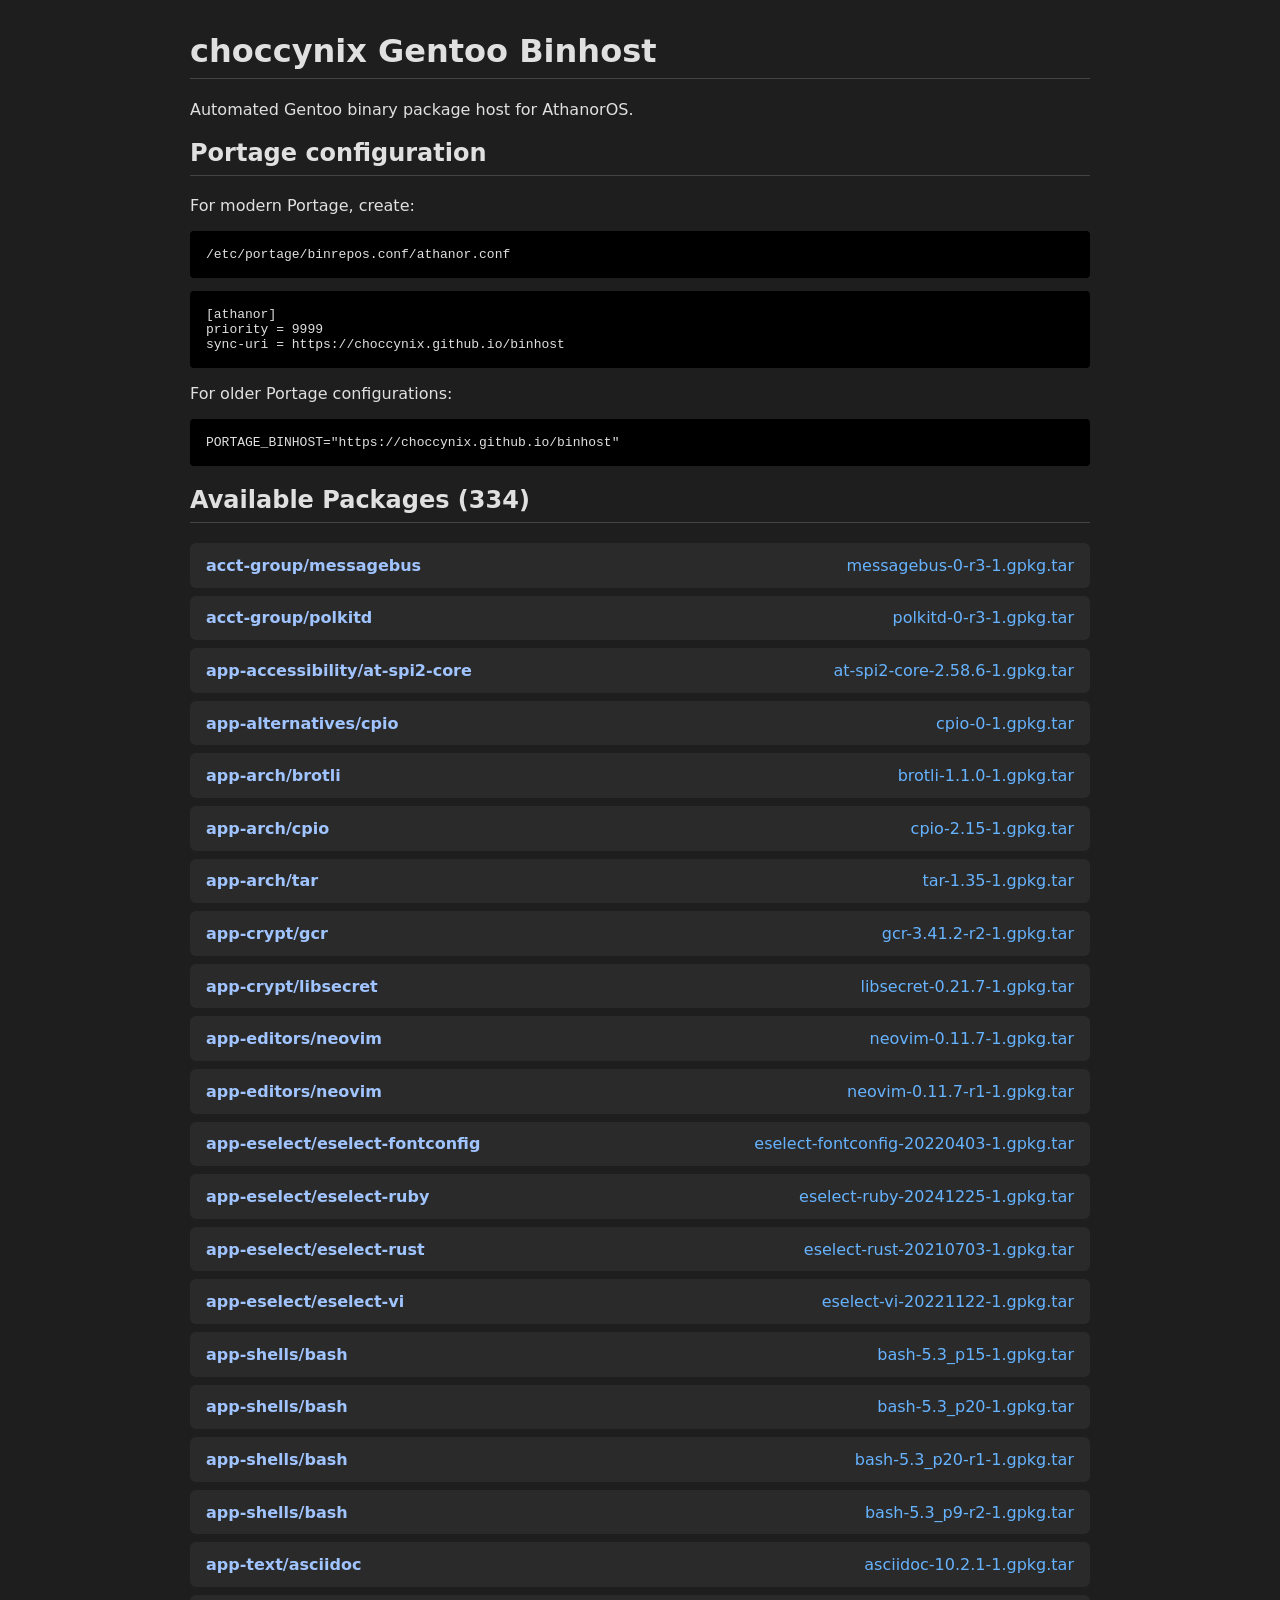
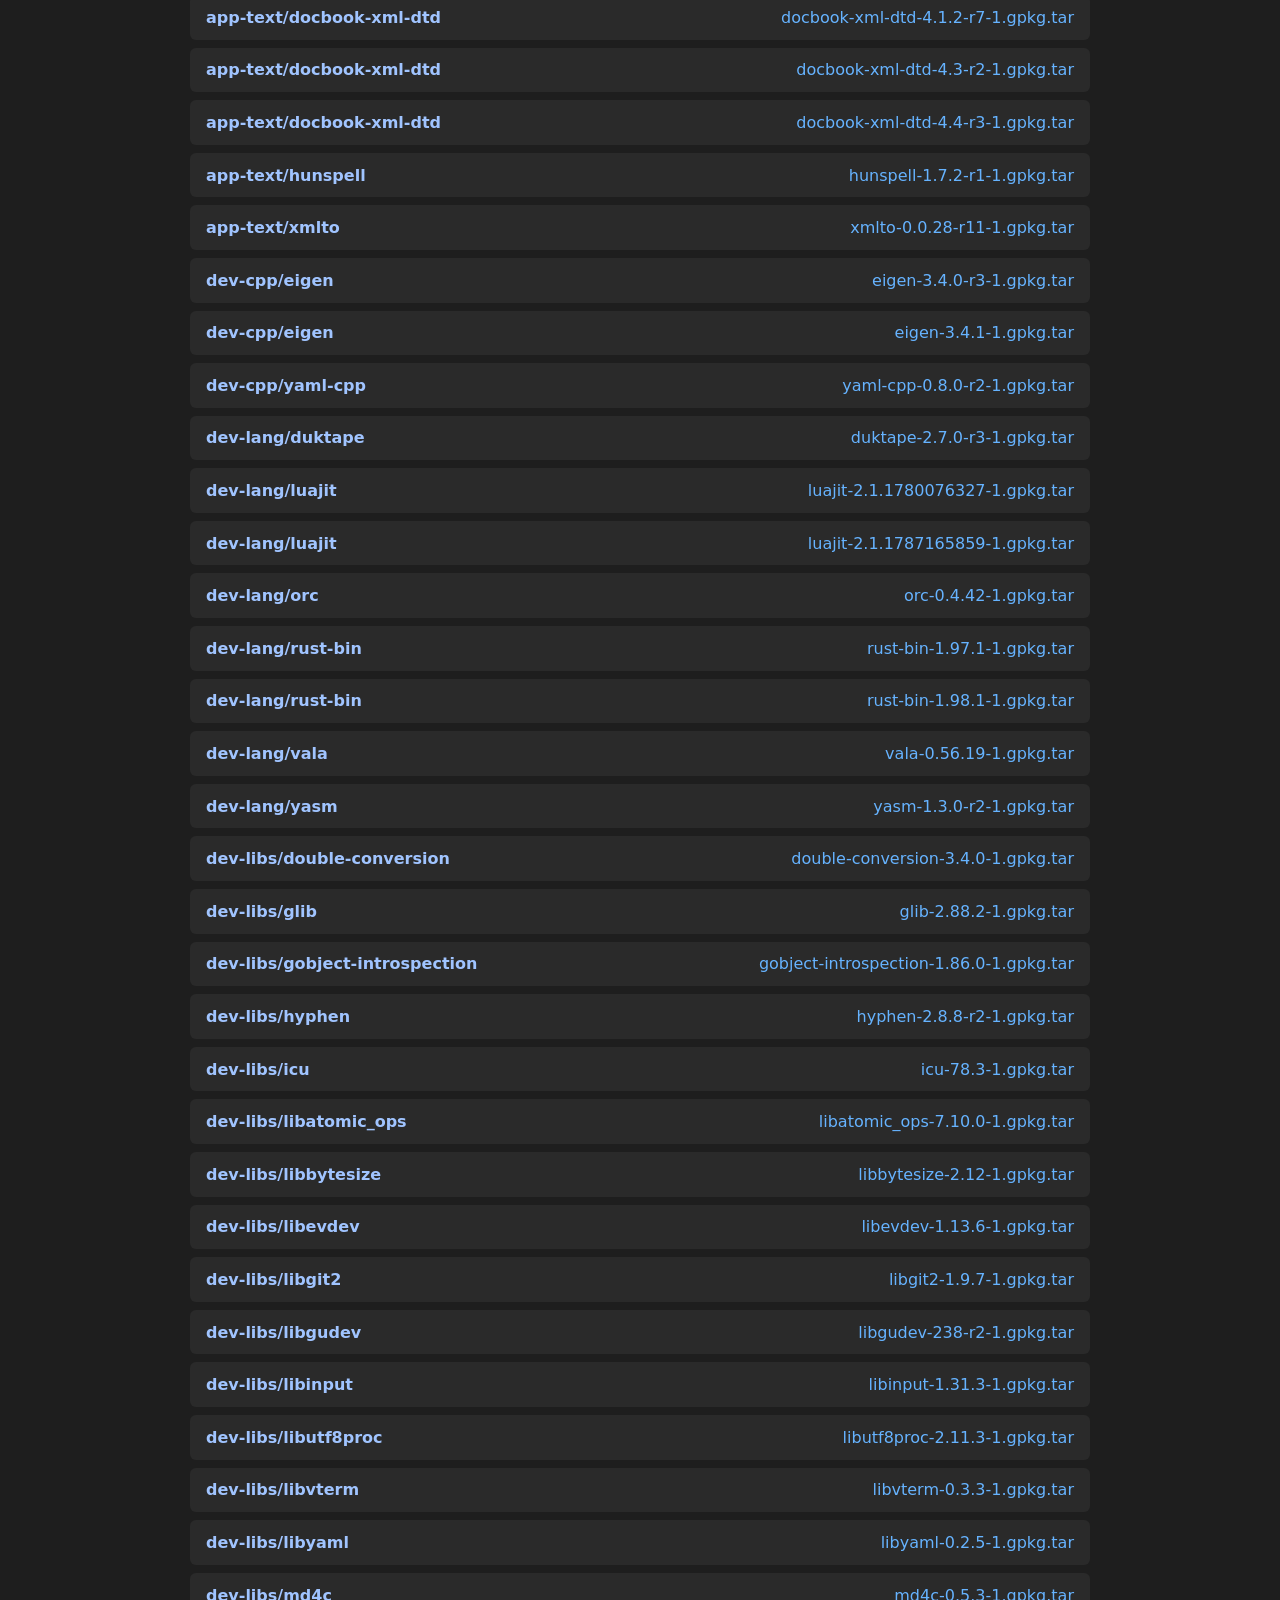
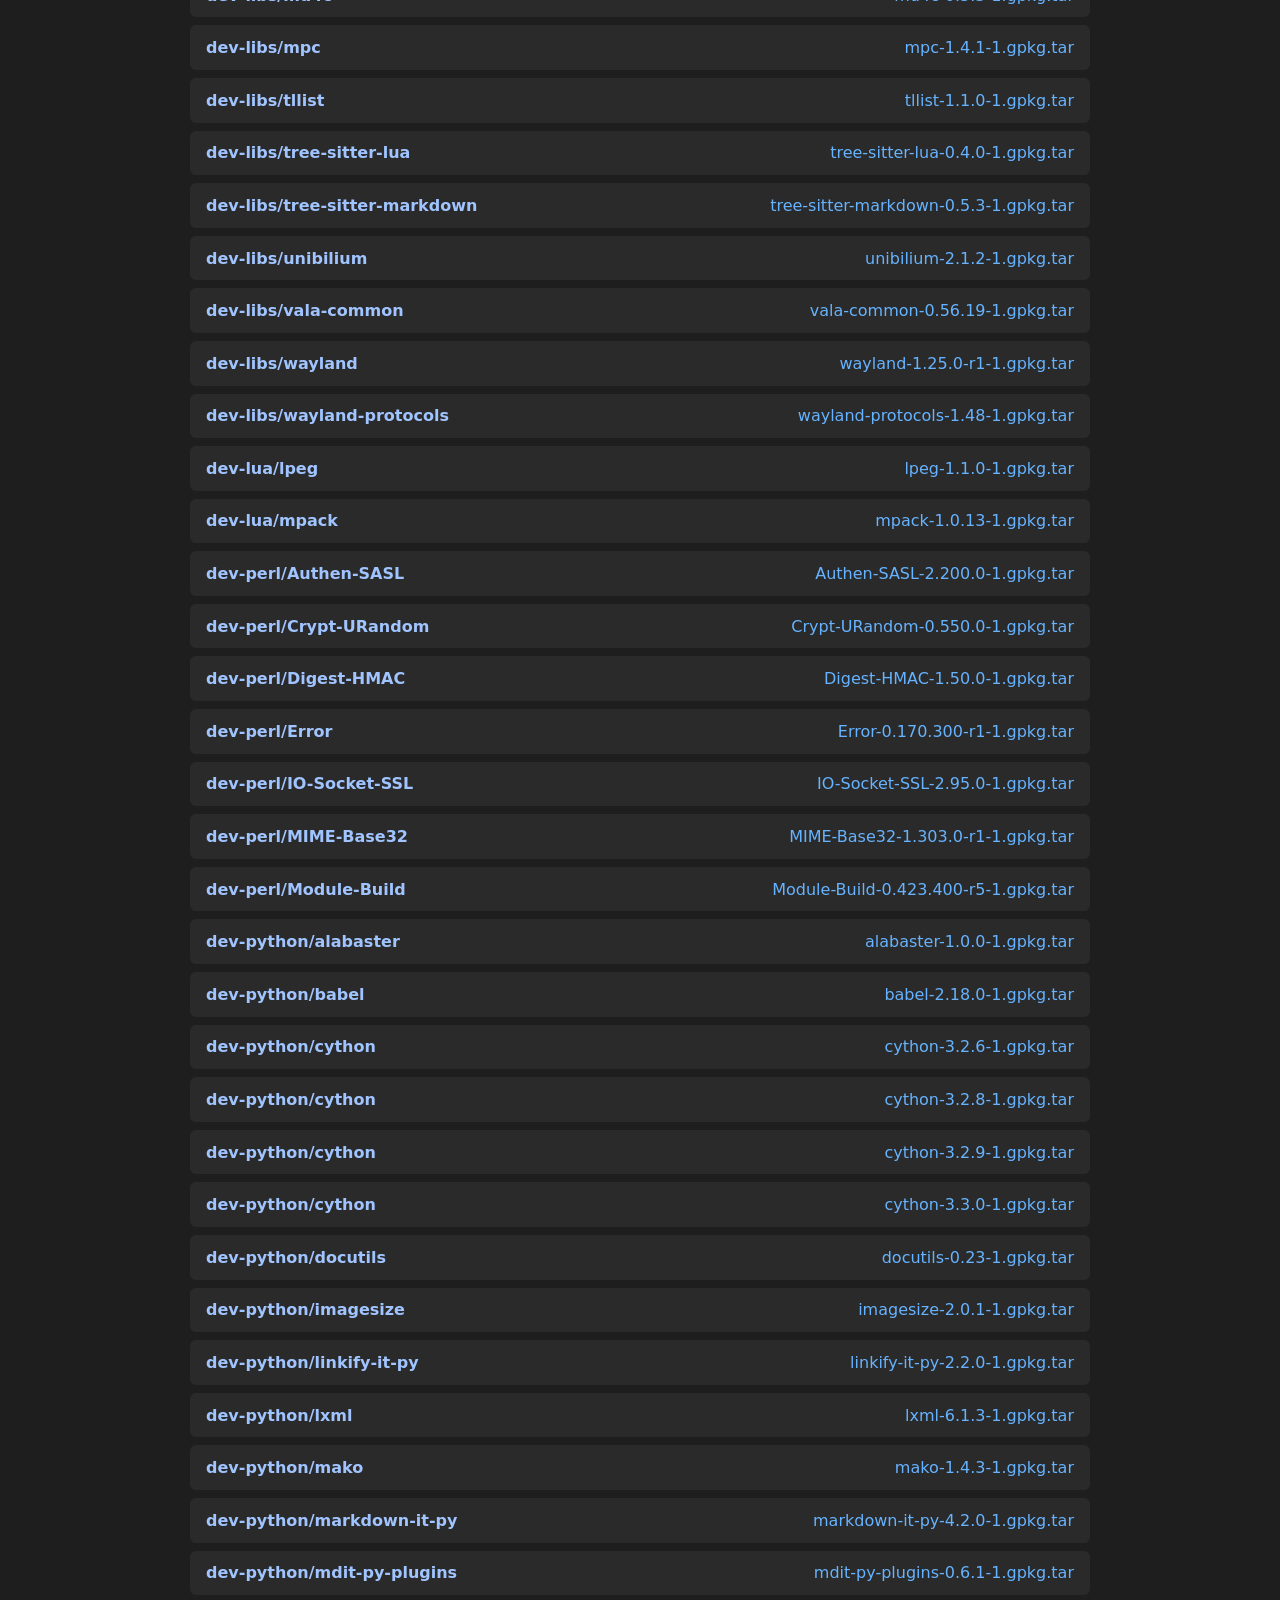
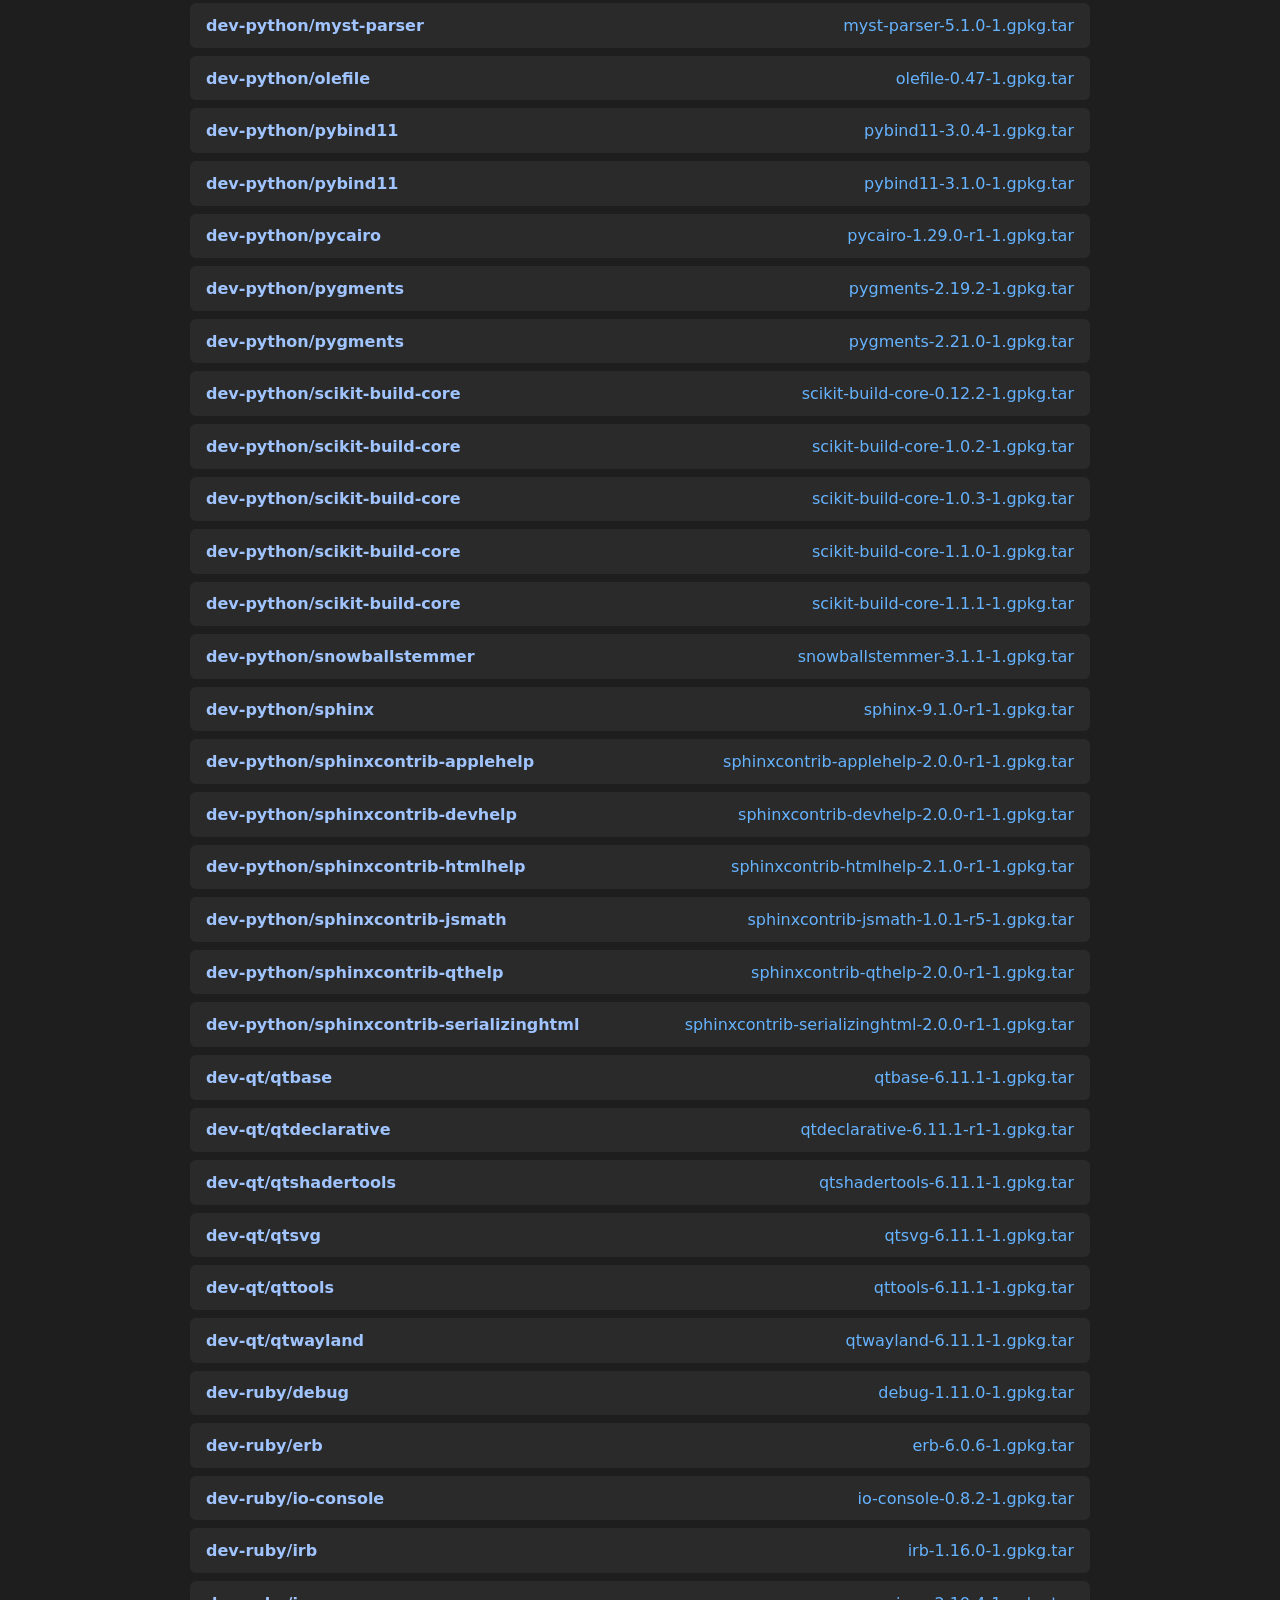
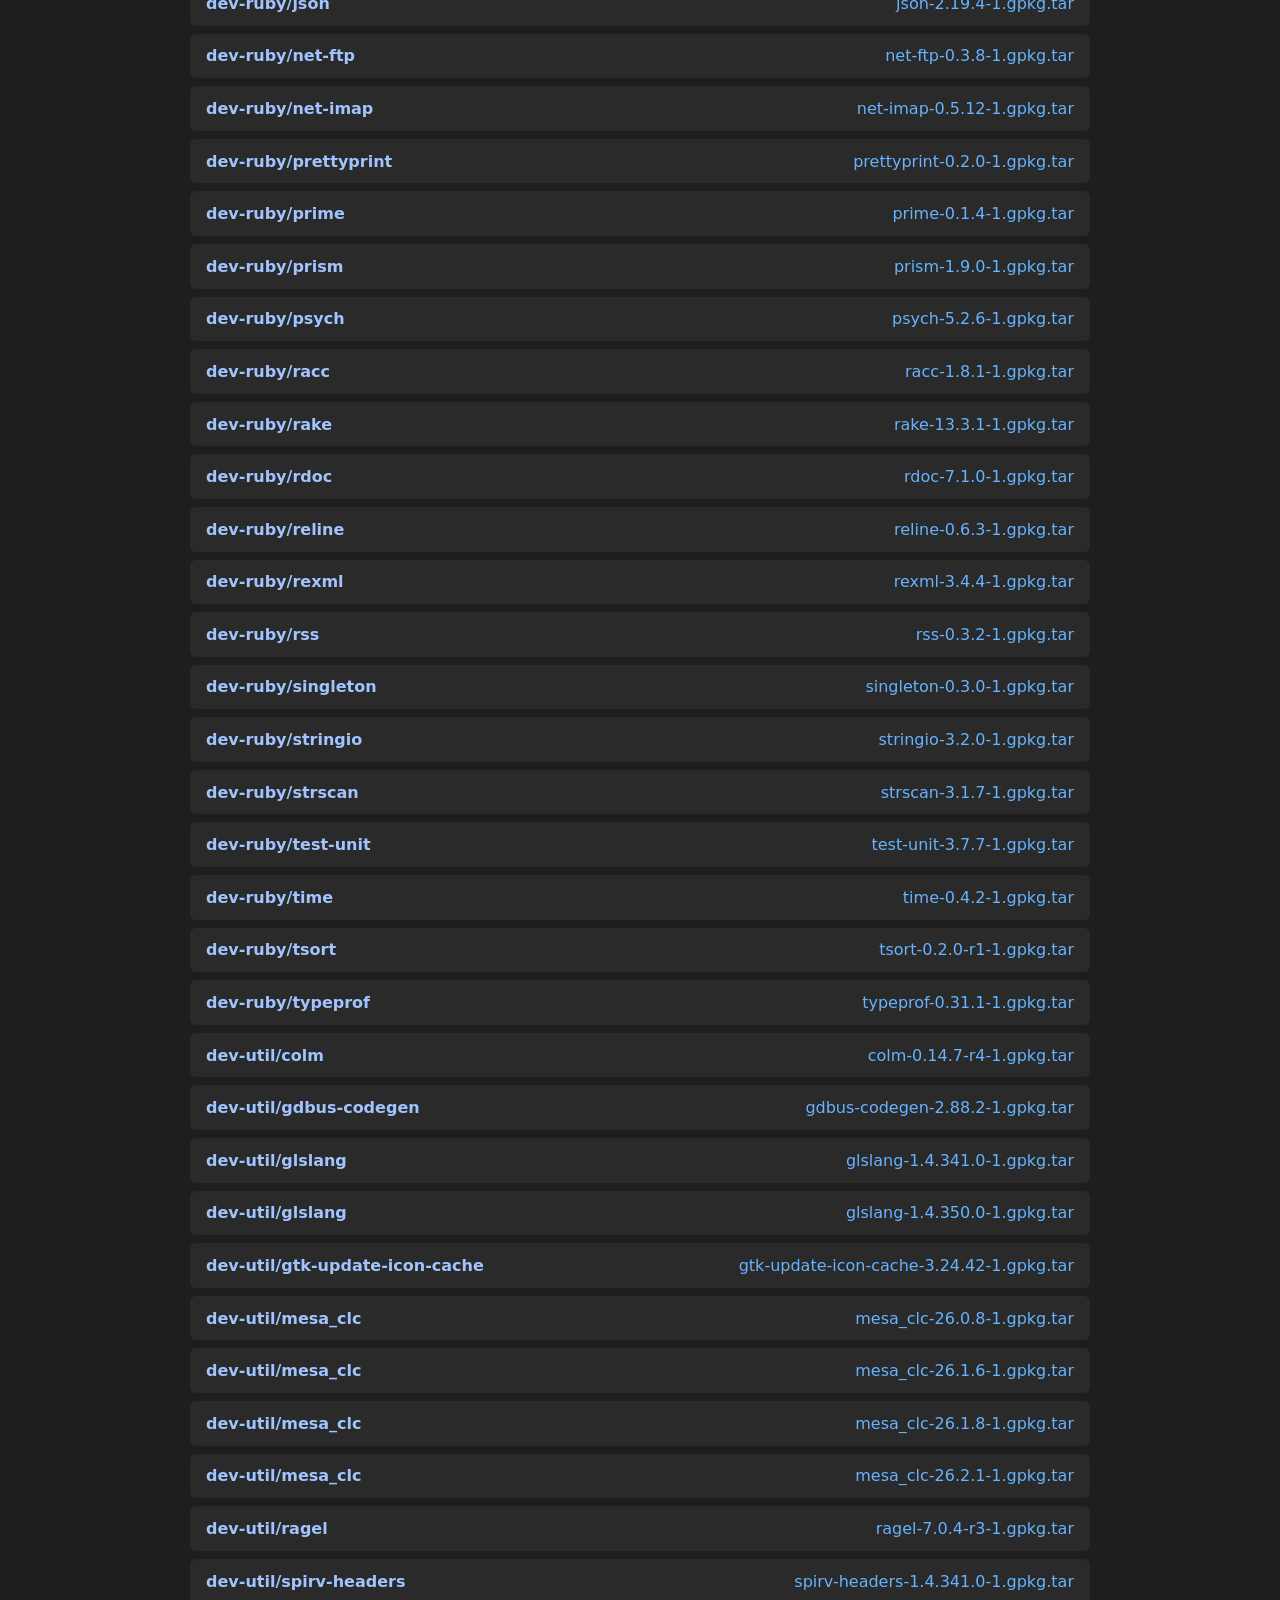
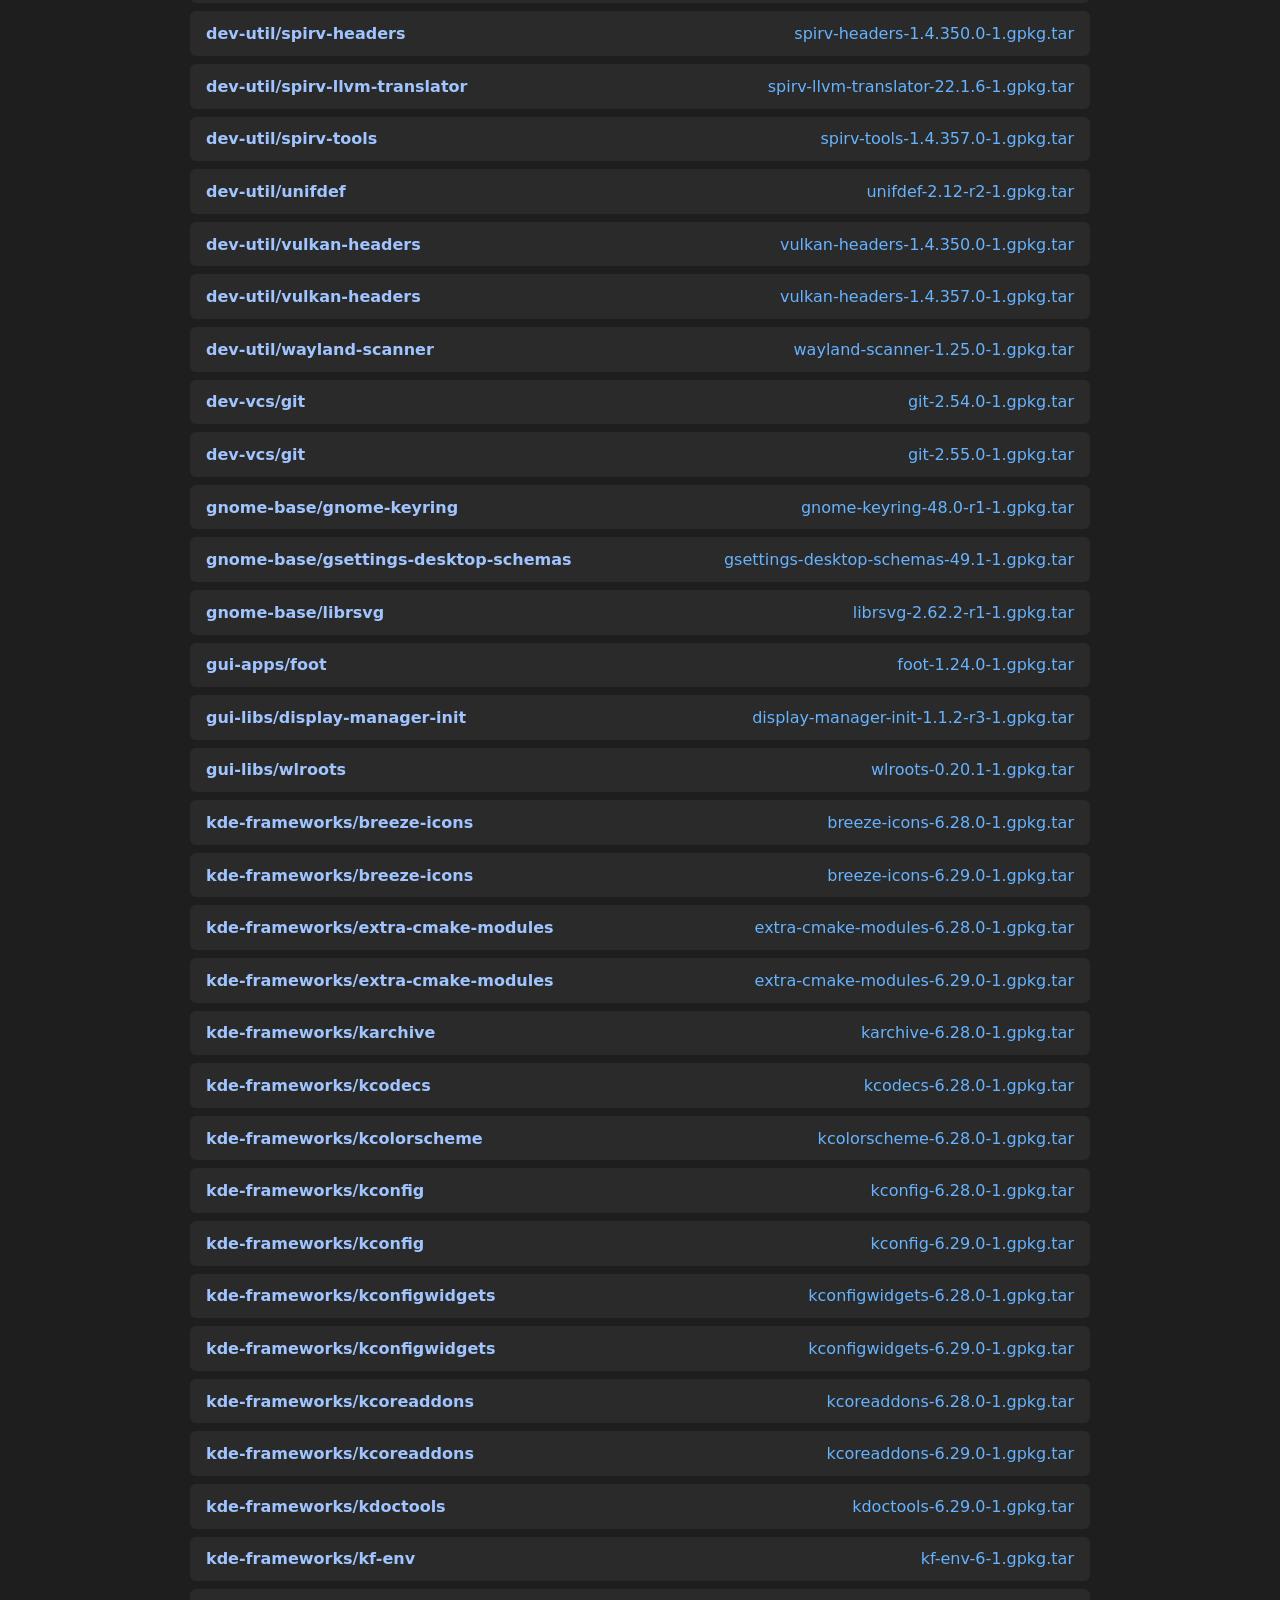
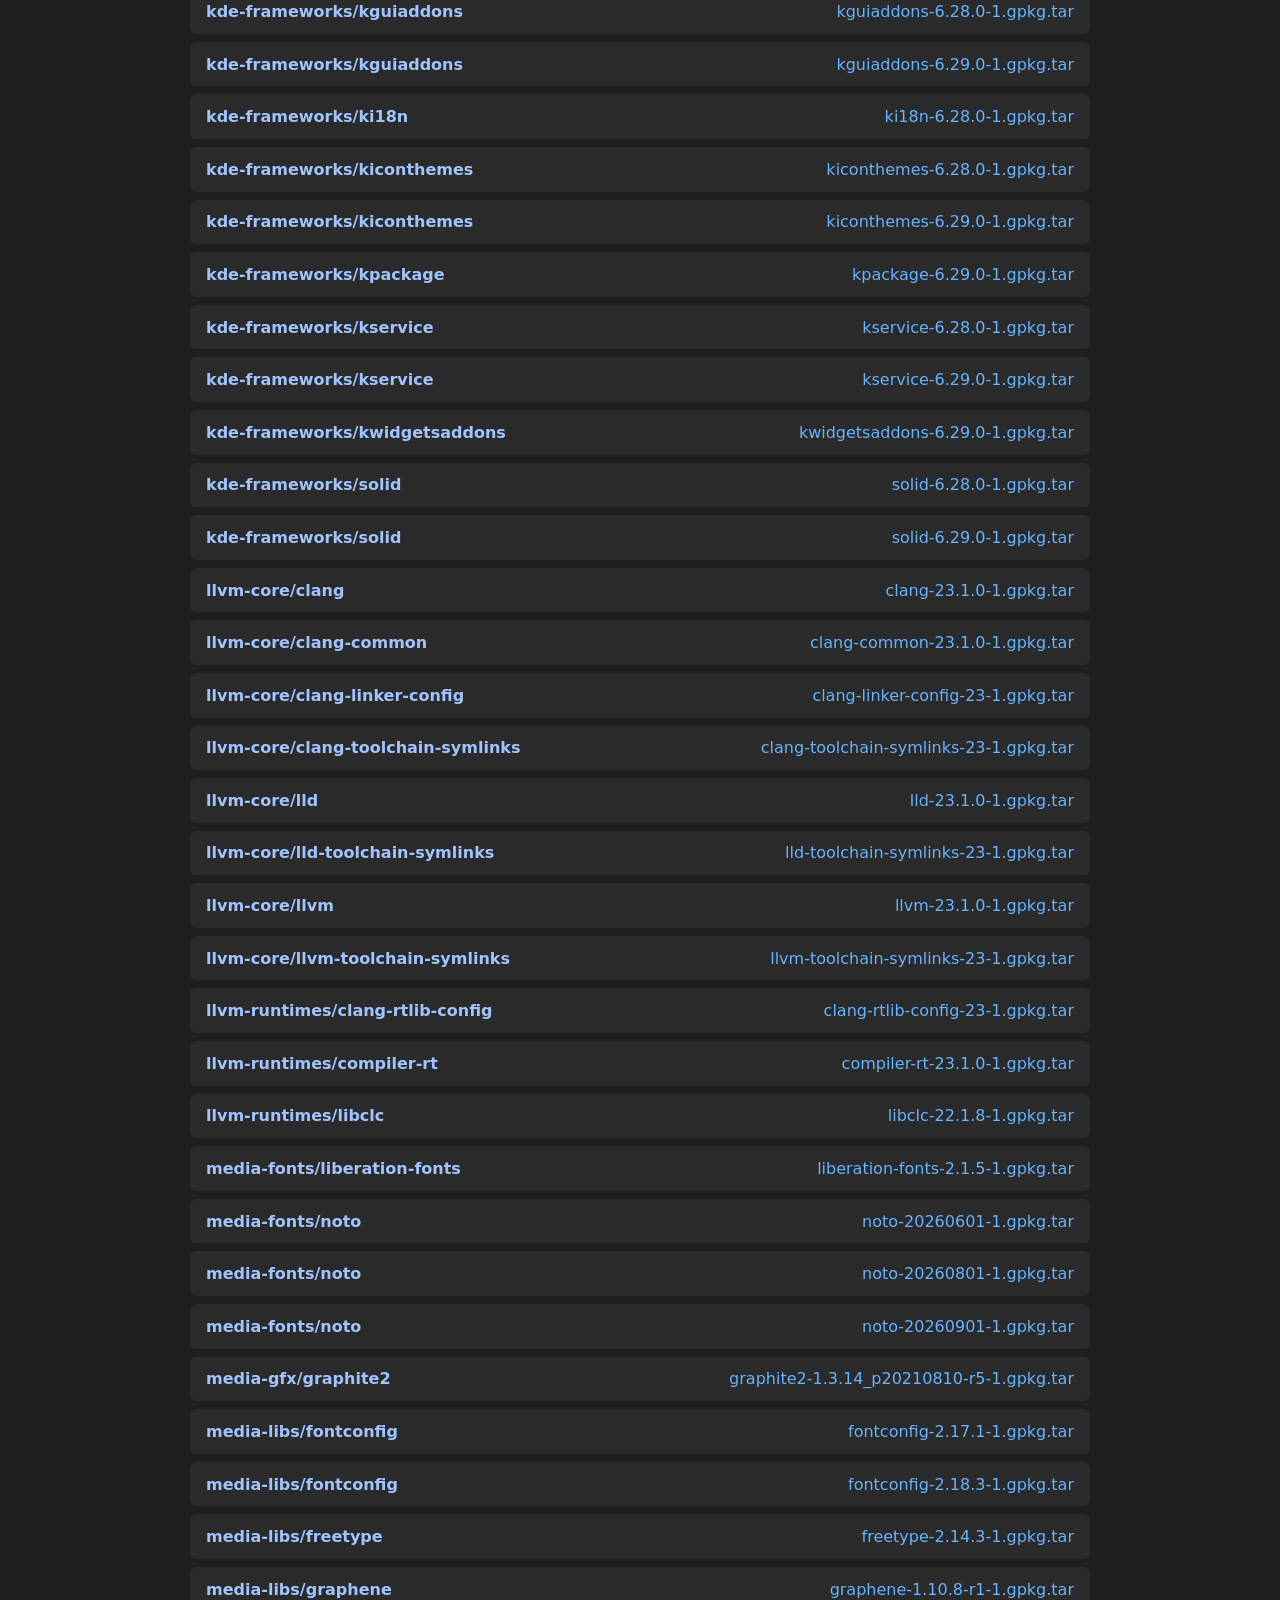
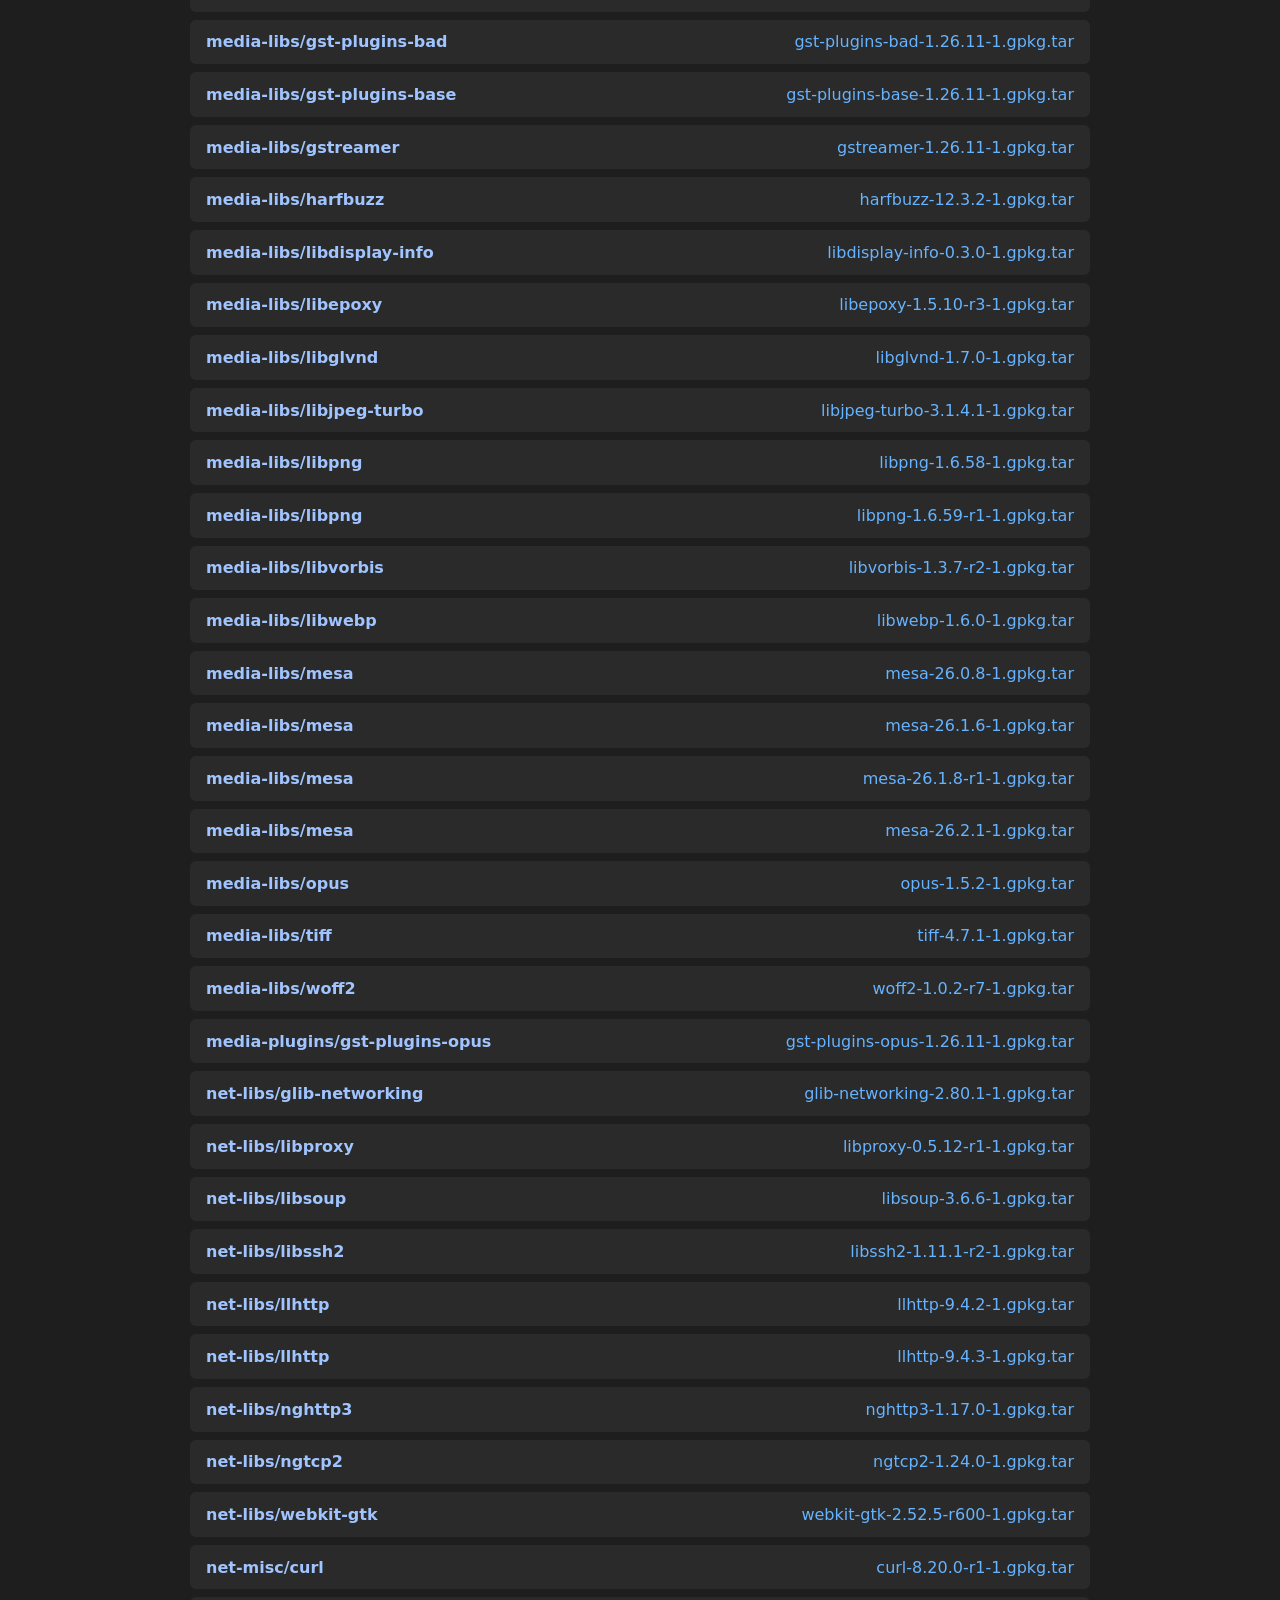
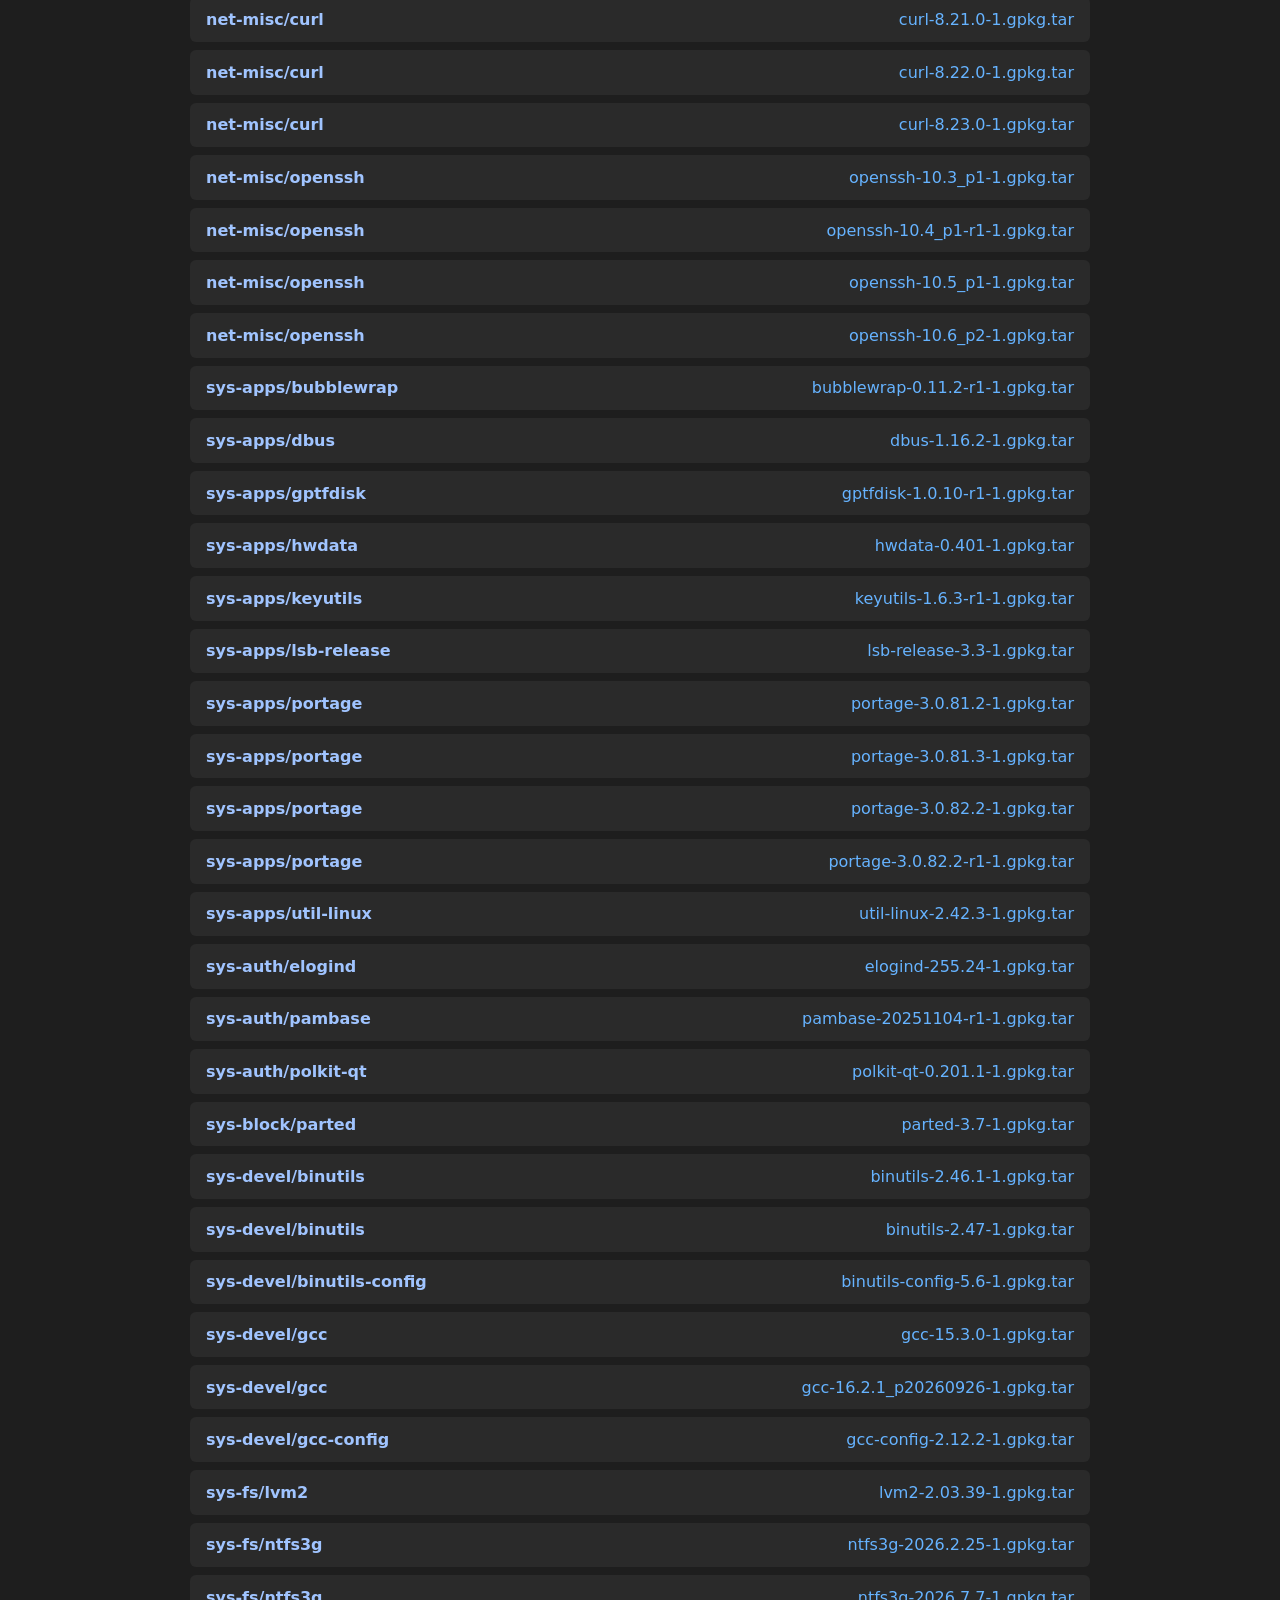
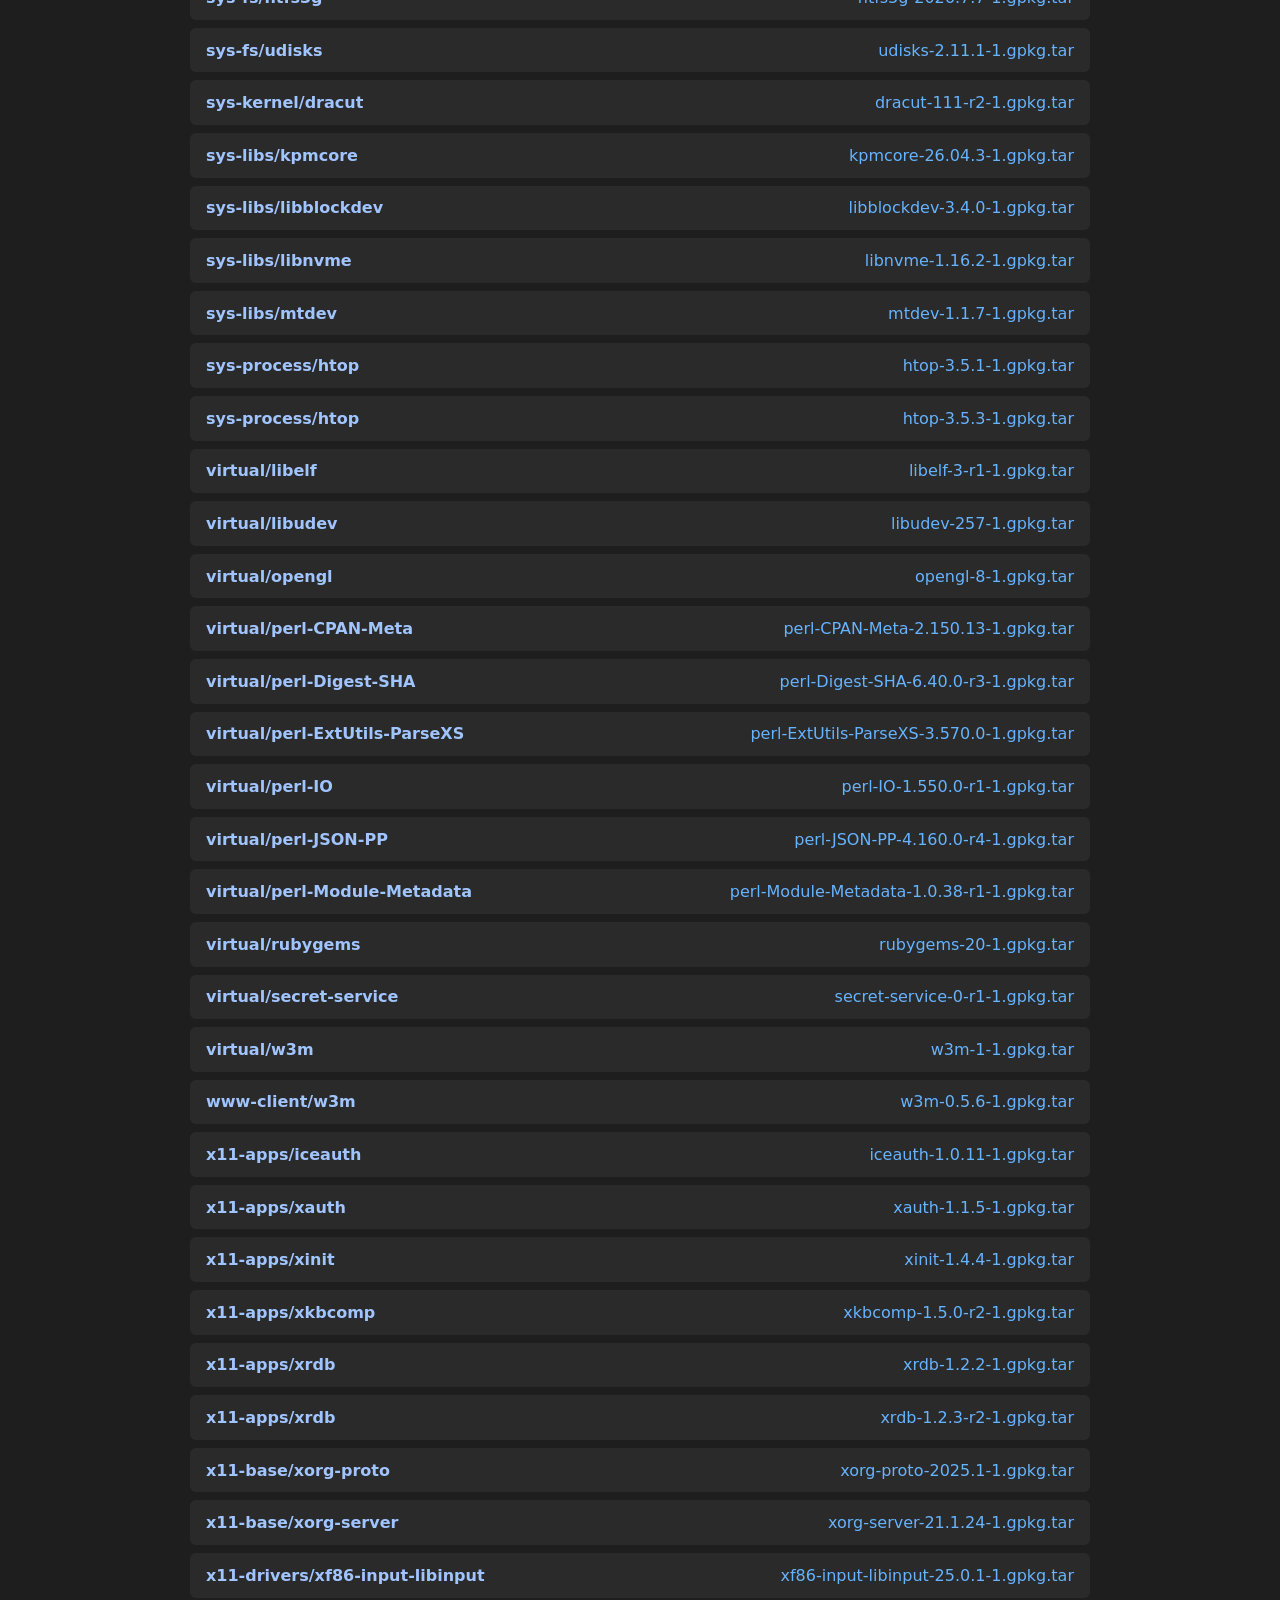
==== commit ee037d3b: "Auto-update Gentoo binhost index [skip ci]" ====
--- a/index.html
+++ b/index.html
@@ -111,7 +111,7 @@
 
 <pre>PORTAGE_BINHOST="https://choccynix.github.io/binhost"</pre>
 
-<h2>Available Packages (500)</h2>
+<h2>Available Packages (334)</h2>
 
 <ul>
 
@@ -120,7 +120,7 @@
                 <span class="category">
                     acct-group/messagebus
                 </span>
-                <a href="https://github.com/choccynix/athanor-binpkgs/releases/download/binpkgs-rolling-20261101/messagebus-0-r3-1.gpkg.tar">
+                <a href="https://github.com/choccynix/athanor-binpkgs/releases/download/binpkgs-rolling-20261108/messagebus-0-r3-1.gpkg.tar">
                     messagebus-0-r3-1.gpkg.tar
                 </a>
             </div>
@@ -131,7 +131,7 @@
                 <span class="category">
                     acct-group/polkitd
                 </span>
-                <a href="https://github.com/choccynix/athanor-binpkgs/releases/download/binpkgs-rolling-20261101/polkitd-0-r3-1.gpkg.tar">
+                <a href="https://github.com/choccynix/athanor-binpkgs/releases/download/binpkgs-rolling-20261108/polkitd-0-r3-1.gpkg.tar">
                     polkitd-0-r3-1.gpkg.tar
                 </a>
             </div>
@@ -153,7 +153,7 @@
                 <span class="category">
                     app-alternatives/cpio
                 </span>
-                <a href="https://github.com/choccynix/athanor-binpkgs/releases/download/binpkgs-rolling-20261101/cpio-0-1.gpkg.tar">
+                <a href="https://github.com/choccynix/athanor-binpkgs/releases/download/binpkgs-rolling-20261108/cpio-0-1.gpkg.tar">
                     cpio-0-1.gpkg.tar
                 </a>
             </div>
@@ -175,7 +175,7 @@
                 <span class="category">
                     app-arch/cpio
                 </span>
-                <a href="https://github.com/choccynix/athanor-binpkgs/releases/download/binpkgs-rolling-20261101/cpio-2.15-1.gpkg.tar">
+                <a href="https://github.com/choccynix/athanor-binpkgs/releases/download/binpkgs-rolling-20261108/cpio-2.15-1.gpkg.tar">
                     cpio-2.15-1.gpkg.tar
                 </a>
             </div>
@@ -195,28 +195,6 @@
         <li>
             <div class="package">
                 <span class="category">
-                    app-arch/tar
-                </span>
-                <a href="https://github.com/choccynix/athanor-binpkgs/releases/download/binpkgs-rolling-20261101/tar-1.35-r1-1.gpkg.tar">
-                    tar-1.35-r1-1.gpkg.tar
-                </a>
-            </div>
-        </li>
-
-        <li>
-            <div class="package">
-                <span class="category">
-                    app-crypt/argon2
-                </span>
-                <a href="https://github.com/choccynix/athanor-binpkgs/releases/download/binpkgs-rolling-20260816/argon2-20190702-r1-1.gpkg.tar">
-                    argon2-20190702-r1-1.gpkg.tar
-                </a>
-            </div>
-        </li>
-
-        <li>
-            <div class="package">
-                <span class="category">
                     app-crypt/gcr
                 </span>
                 <a href="https://github.com/choccynix/athanor-binpkgs/releases/download/binpkgs-rolling-20260830/gcr-3.41.2-r2-1.gpkg.tar">
@@ -239,17 +217,6 @@
         <li>
             <div class="package">
                 <span class="category">
-                    app-crypt/p11-kit
-                </span>
-                <a href="https://github.com/choccynix/athanor-binpkgs/releases/download/binpkgs-rolling-20260830/p11-kit-0.26.2-1.gpkg.tar">
-                    p11-kit-0.26.2-1.gpkg.tar
-                </a>
-            </div>
-        </li>
-
-        <li>
-            <div class="package">
-                <span class="category">
                     app-editors/neovim
                 </span>
                 <a href="https://github.com/choccynix/athanor-binpkgs/releases/download/binpkgs-rolling-20260913/neovim-0.11.7-1.gpkg.tar">
@@ -263,7 +230,7 @@
                 <span class="category">
                     app-editors/neovim
                 </span>
-                <a href="https://github.com/choccynix/athanor-binpkgs/releases/download/binpkgs-rolling-20261101/neovim-0.11.7-r1-1.gpkg.tar">
+                <a href="https://github.com/choccynix/athanor-binpkgs/releases/download/binpkgs-rolling-20261108/neovim-0.11.7-r1-1.gpkg.tar">
                     neovim-0.11.7-r1-1.gpkg.tar
                 </a>
             </div>
@@ -274,19 +241,8 @@
                 <span class="category">
                     app-eselect/eselect-fontconfig
                 </span>
-                <a href="https://github.com/choccynix/athanor-binpkgs/releases/download/binpkgs-rolling-20261101/eselect-fontconfig-20220403-1.gpkg.tar">
+                <a href="https://github.com/choccynix/athanor-binpkgs/releases/download/binpkgs-rolling-20261108/eselect-fontconfig-20220403-1.gpkg.tar">
                     eselect-fontconfig-20220403-1.gpkg.tar
-                </a>
-            </div>
-        </li>
-
-        <li>
-            <div class="package">
-                <span class="category">
-                    app-eselect/eselect-lua
-                </span>
-                <a href="https://github.com/choccynix/athanor-binpkgs/releases/download/binpkgs-rolling-20261101/eselect-lua-4-r3-1.gpkg.tar">
-                    eselect-lua-4-r3-1.gpkg.tar
                 </a>
             </div>
         </li>
@@ -307,7 +263,7 @@
                 <span class="category">
                     app-eselect/eselect-rust
                 </span>
-                <a href="https://github.com/choccynix/athanor-binpkgs/releases/download/binpkgs-rolling-20261101/eselect-rust-20210703-1.gpkg.tar">
+                <a href="https://github.com/choccynix/athanor-binpkgs/releases/download/binpkgs-rolling-20261108/eselect-rust-20210703-1.gpkg.tar">
                     eselect-rust-20210703-1.gpkg.tar
                 </a>
             </div>
@@ -318,30 +274,8 @@
                 <span class="category">
                     app-eselect/eselect-vi
                 </span>
-                <a href="https://github.com/choccynix/athanor-binpkgs/releases/download/binpkgs-rolling-20261101/eselect-vi-20221122-1.gpkg.tar">
+                <a href="https://github.com/choccynix/athanor-binpkgs/releases/download/binpkgs-rolling-20261108/eselect-vi-20221122-1.gpkg.tar">
                     eselect-vi-20221122-1.gpkg.tar
-                </a>
-            </div>
-        </li>
-
-        <li>
-            <div class="package">
-                <span class="category">
-                    app-i18n/unicode-data
-                </span>
-                <a href="https://github.com/choccynix/athanor-binpkgs/releases/download/binpkgs-rolling-20260823/unicode-data-17.0.0-1.gpkg.tar">
-                    unicode-data-17.0.0-1.gpkg.tar
-                </a>
-            </div>
-        </li>
-
-        <li>
-            <div class="package">
-                <span class="category">
-                    app-misc/neofetch
-                </span>
-                <a href="https://github.com/choccynix/athanor-binpkgs/releases/download/binpkgs-rolling-20261101/neofetch-7.1.0-r1-1.gpkg.tar">
-                    neofetch-7.1.0-r1-1.gpkg.tar
                 </a>
             </div>
         </li>
@@ -373,6 +307,17 @@
                 <span class="category">
                     app-shells/bash
                 </span>
+                <a href="https://github.com/choccynix/athanor-binpkgs/releases/download/binpkgs-rolling-20261108/bash-5.3_p20-r1-1.gpkg.tar">
+                    bash-5.3_p20-r1-1.gpkg.tar
+                </a>
+            </div>
+        </li>
+
+        <li>
+            <div class="package">
+                <span class="category">
+                    app-shells/bash
+                </span>
                 <a href="https://github.com/choccynix/athanor-binpkgs/releases/download/binpkgs-rolling-20260809/bash-5.3_p9-r2-1.gpkg.tar">
                     bash-5.3_p9-r2-1.gpkg.tar
                 </a>
@@ -384,7 +329,7 @@
                 <span class="category">
                     app-text/asciidoc
                 </span>
-                <a href="https://github.com/choccynix/athanor-binpkgs/releases/download/binpkgs-rolling-20261101/asciidoc-10.2.1-1.gpkg.tar">
+                <a href="https://github.com/choccynix/athanor-binpkgs/releases/download/binpkgs-rolling-20261108/asciidoc-10.2.1-1.gpkg.tar">
                     asciidoc-10.2.1-1.gpkg.tar
                 </a>
             </div>
@@ -395,7 +340,7 @@
                 <span class="category">
                     app-text/docbook-xml-dtd
                 </span>
-                <a href="https://github.com/choccynix/athanor-binpkgs/releases/download/binpkgs-rolling-20261101/docbook-xml-dtd-4.1.2-r7-1.gpkg.tar">
+                <a href="https://github.com/choccynix/athanor-binpkgs/releases/download/binpkgs-rolling-20261108/docbook-xml-dtd-4.1.2-r7-1.gpkg.tar">
                     docbook-xml-dtd-4.1.2-r7-1.gpkg.tar
                 </a>
             </div>
@@ -417,7 +362,7 @@
                 <span class="category">
                     app-text/docbook-xml-dtd
                 </span>
-                <a href="https://github.com/choccynix/athanor-binpkgs/releases/download/binpkgs-rolling-20261101/docbook-xml-dtd-4.4-r3-1.gpkg.tar">
+                <a href="https://github.com/choccynix/athanor-binpkgs/releases/download/binpkgs-rolling-20261108/docbook-xml-dtd-4.4-r3-1.gpkg.tar">
                     docbook-xml-dtd-4.4-r3-1.gpkg.tar
                 </a>
             </div>
@@ -437,32 +382,10 @@
         <li>
             <div class="package">
                 <span class="category">
-                    app-text/iso-codes
-                </span>
-                <a href="https://github.com/choccynix/athanor-binpkgs/releases/download/binpkgs-rolling-20260830/iso-codes-4.20.1-1.gpkg.tar">
-                    iso-codes-4.20.1-1.gpkg.tar
-                </a>
-            </div>
-        </li>
-
-        <li>
-            <div class="package">
-                <span class="category">
                     app-text/xmlto
                 </span>
-                <a href="https://github.com/choccynix/athanor-binpkgs/releases/download/binpkgs-rolling-20261101/xmlto-0.0.28-r11-1.gpkg.tar">
+                <a href="https://github.com/choccynix/athanor-binpkgs/releases/download/binpkgs-rolling-20261108/xmlto-0.0.28-r11-1.gpkg.tar">
                     xmlto-0.0.28-r11-1.gpkg.tar
-                </a>
-            </div>
-        </li>
-
-        <li>
-            <div class="package">
-                <span class="category">
-                    dev-build/b2
-                </span>
-                <a href="https://github.com/choccynix/athanor-binpkgs/releases/download/binpkgs-rolling-20260816/b2-5.4.2-1.gpkg.tar">
-                    b2-5.4.2-1.gpkg.tar
                 </a>
             </div>
         </li>
@@ -492,17 +415,6 @@
         <li>
             <div class="package">
                 <span class="category">
-                    dev-cpp/eigen
-                </span>
-                <a href="https://github.com/choccynix/athanor-binpkgs/releases/download/binpkgs-rolling-20261101/eigen-3.4.1-r1-1.gpkg.tar">
-                    eigen-3.4.1-r1-1.gpkg.tar
-                </a>
-            </div>
-        </li>
-
-        <li>
-            <div class="package">
-                <span class="category">
                     dev-cpp/yaml-cpp
                 </span>
                 <a href="https://github.com/choccynix/athanor-binpkgs/releases/download/binpkgs-rolling-20260816/yaml-cpp-0.8.0-r2-1.gpkg.tar">
@@ -516,19 +428,8 @@
                 <span class="category">
                     dev-lang/duktape
                 </span>
-                <a href="https://github.com/choccynix/athanor-binpkgs/releases/download/binpkgs-rolling-20261101/duktape-2.7.0-r3-1.gpkg.tar">
+                <a href="https://github.com/choccynix/athanor-binpkgs/releases/download/binpkgs-rolling-20261108/duktape-2.7.0-r3-1.gpkg.tar">
                     duktape-2.7.0-r3-1.gpkg.tar
-                </a>
-            </div>
-        </li>
-
-        <li>
-            <div class="package">
-                <span class="category">
-                    dev-lang/lua
-                </span>
-                <a href="https://github.com/choccynix/athanor-binpkgs/releases/download/binpkgs-rolling-20261101/lua-5.1.5-r200-1.gpkg.tar">
-                    lua-5.1.5-r200-1.gpkg.tar
                 </a>
             </div>
         </li>
@@ -549,30 +450,8 @@
                 <span class="category">
                     dev-lang/luajit
                 </span>
-                <a href="https://github.com/choccynix/athanor-binpkgs/releases/download/binpkgs-rolling-20261101/luajit-2.1.1787165859-1.gpkg.tar">
+                <a href="https://github.com/choccynix/athanor-binpkgs/releases/download/binpkgs-rolling-20261108/luajit-2.1.1787165859-1.gpkg.tar">
                     luajit-2.1.1787165859-1.gpkg.tar
-                </a>
-            </div>
-        </li>
-
-        <li>
-            <div class="package">
-                <span class="category">
-                    dev-lang/nasm
-                </span>
-                <a href="https://github.com/choccynix/athanor-binpkgs/releases/download/binpkgs-rolling-20260803/nasm-3.01-1.gpkg.tar">
-                    nasm-3.01-1.gpkg.tar
-                </a>
-            </div>
-        </li>
-
-        <li>
-            <div class="package">
-                <span class="category">
-                    dev-lang/nasm
-                </span>
-                <a href="https://github.com/choccynix/athanor-binpkgs/releases/download/binpkgs-rolling-20261101/nasm-3.02-1.gpkg.tar">
-                    nasm-3.02-1.gpkg.tar
                 </a>
             </div>
         </li>
@@ -591,28 +470,6 @@
         <li>
             <div class="package">
                 <span class="category">
-                    dev-lang/ruby
-                </span>
-                <a href="https://github.com/choccynix/athanor-binpkgs/releases/download/binpkgs-rolling-20260816/ruby-3.3.11-1.gpkg.tar">
-                    ruby-3.3.11-1.gpkg.tar
-                </a>
-            </div>
-        </li>
-
-        <li>
-            <div class="package">
-                <span class="category">
-                    dev-lang/ruby
-                </span>
-                <a href="https://github.com/choccynix/athanor-binpkgs/releases/download/binpkgs-rolling-20260830/ruby-3.3.12-1.gpkg.tar">
-                    ruby-3.3.12-1.gpkg.tar
-                </a>
-            </div>
-        </li>
-
-        <li>
-            <div class="package">
-                <span class="category">
                     dev-lang/rust-bin
                 </span>
                 <a href="https://github.com/choccynix/athanor-binpkgs/releases/download/binpkgs-rolling-20261004/rust-bin-1.97.1-1.gpkg.tar">
@@ -626,7 +483,7 @@
                 <span class="category">
                     dev-lang/rust-bin
                 </span>
-                <a href="https://github.com/choccynix/athanor-binpkgs/releases/download/binpkgs-rolling-20261101/rust-bin-1.98.1-1.gpkg.tar">
+                <a href="https://github.com/choccynix/athanor-binpkgs/releases/download/binpkgs-rolling-20261108/rust-bin-1.98.1-1.gpkg.tar">
                     rust-bin-1.98.1-1.gpkg.tar
                 </a>
             </div>
@@ -657,28 +514,6 @@
         <li>
             <div class="package">
                 <span class="category">
-                    dev-libs/boehm-gc
-                </span>
-                <a href="https://github.com/choccynix/athanor-binpkgs/releases/download/binpkgs-rolling-20260816/boehm-gc-8.2.12-1.gpkg.tar">
-                    boehm-gc-8.2.12-1.gpkg.tar
-                </a>
-            </div>
-        </li>
-
-        <li>
-            <div class="package">
-                <span class="category">
-                    dev-libs/boost
-                </span>
-                <a href="https://github.com/choccynix/athanor-binpkgs/releases/download/binpkgs-rolling-20260816/boost-1.90.0-r2-1.gpkg.tar">
-                    boost-1.90.0-r2-1.gpkg.tar
-                </a>
-            </div>
-        </li>
-
-        <li>
-            <div class="package">
-                <span class="category">
                     dev-libs/double-conversion
                 </span>
                 <a href="https://github.com/choccynix/athanor-binpkgs/releases/download/binpkgs-rolling-20260816/double-conversion-3.4.0-1.gpkg.tar">
@@ -690,20 +525,9 @@
         <li>
             <div class="package">
                 <span class="category">
-                    dev-libs/fribidi
-                </span>
-                <a href="https://github.com/choccynix/athanor-binpkgs/releases/download/binpkgs-rolling-20260830/fribidi-1.0.16-1.gpkg.tar">
-                    fribidi-1.0.16-1.gpkg.tar
-                </a>
-            </div>
-        </li>
-
-        <li>
-            <div class="package">
-                <span class="category">
                     dev-libs/glib
                 </span>
-                <a href="https://github.com/choccynix/athanor-binpkgs/releases/download/binpkgs-rolling-20261101/glib-2.88.2-1.gpkg.tar">
+                <a href="https://github.com/choccynix/athanor-binpkgs/releases/download/binpkgs-rolling-20261108/glib-2.88.2-1.gpkg.tar">
                     glib-2.88.2-1.gpkg.tar
                 </a>
             </div>
@@ -714,19 +538,8 @@
                 <span class="category">
                     dev-libs/gobject-introspection
                 </span>
-                <a href="https://github.com/choccynix/athanor-binpkgs/releases/download/binpkgs-rolling-20261101/gobject-introspection-1.86.0-1.gpkg.tar">
+                <a href="https://github.com/choccynix/athanor-binpkgs/releases/download/binpkgs-rolling-20261108/gobject-introspection-1.86.0-1.gpkg.tar">
                     gobject-introspection-1.86.0-1.gpkg.tar
-                </a>
-            </div>
-        </li>
-
-        <li>
-            <div class="package">
-                <span class="category">
-                    dev-libs/gobject-introspection-common
-                </span>
-                <a href="https://github.com/choccynix/athanor-binpkgs/releases/download/binpkgs-rolling-20261101/gobject-introspection-common-1.86.0-1.gpkg.tar">
-                    gobject-introspection-common-1.86.0-1.gpkg.tar
                 </a>
             </div>
         </li>
@@ -789,28 +602,6 @@
         <li>
             <div class="package">
                 <span class="category">
-                    dev-libs/libevdev
-                </span>
-                <a href="https://github.com/choccynix/athanor-binpkgs/releases/download/binpkgs-rolling-20261101/libevdev-1.13.7-1.gpkg.tar">
-                    libevdev-1.13.7-1.gpkg.tar
-                </a>
-            </div>
-        </li>
-
-        <li>
-            <div class="package">
-                <span class="category">
-                    dev-libs/libgit2
-                </span>
-                <a href="https://github.com/choccynix/athanor-binpkgs/releases/download/binpkgs-rolling-20260809/libgit2-1.9.4-1.gpkg.tar">
-                    libgit2-1.9.4-1.gpkg.tar
-                </a>
-            </div>
-        </li>
-
-        <li>
-            <div class="package">
-                <span class="category">
                     dev-libs/libgit2
                 </span>
                 <a href="https://github.com/choccynix/athanor-binpkgs/releases/download/binpkgs-rolling-20260830/libgit2-1.9.7-1.gpkg.tar">
@@ -835,7 +626,7 @@
                 <span class="category">
                     dev-libs/libinput
                 </span>
-                <a href="https://github.com/choccynix/athanor-binpkgs/releases/download/binpkgs-rolling-20261101/libinput-1.31.3-1.gpkg.tar">
+                <a href="https://github.com/choccynix/athanor-binpkgs/releases/download/binpkgs-rolling-20261108/libinput-1.31.3-1.gpkg.tar">
                     libinput-1.31.3-1.gpkg.tar
                 </a>
             </div>
@@ -844,20 +635,9 @@
         <li>
             <div class="package">
                 <span class="category">
-                    dev-libs/libmpack
-                </span>
-                <a href="https://github.com/choccynix/athanor-binpkgs/releases/download/binpkgs-rolling-20261101/libmpack-1.0.5-r5-1.gpkg.tar">
-                    libmpack-1.0.5-r5-1.gpkg.tar
-                </a>
-            </div>
-        </li>
-
-        <li>
-            <div class="package">
-                <span class="category">
                     dev-libs/libutf8proc
                 </span>
-                <a href="https://github.com/choccynix/athanor-binpkgs/releases/download/binpkgs-rolling-20261101/libutf8proc-2.11.3-1.gpkg.tar">
+                <a href="https://github.com/choccynix/athanor-binpkgs/releases/download/binpkgs-rolling-20261108/libutf8proc-2.11.3-1.gpkg.tar">
                     libutf8proc-2.11.3-1.gpkg.tar
                 </a>
             </div>
@@ -868,7 +648,7 @@
                 <span class="category">
                     dev-libs/libvterm
                 </span>
-                <a href="https://github.com/choccynix/athanor-binpkgs/releases/download/binpkgs-rolling-20261101/libvterm-0.3.3-1.gpkg.tar">
+                <a href="https://github.com/choccynix/athanor-binpkgs/releases/download/binpkgs-rolling-20261108/libvterm-0.3.3-1.gpkg.tar">
                     libvterm-0.3.3-1.gpkg.tar
                 </a>
             </div>
@@ -879,7 +659,7 @@
                 <span class="category">
                     dev-libs/libyaml
                 </span>
-                <a href="https://github.com/choccynix/athanor-binpkgs/releases/download/binpkgs-rolling-20261101/libyaml-0.2.5-1.gpkg.tar">
+                <a href="https://github.com/choccynix/athanor-binpkgs/releases/download/binpkgs-rolling-20261108/libyaml-0.2.5-1.gpkg.tar">
                     libyaml-0.2.5-1.gpkg.tar
                 </a>
             </div>
@@ -901,19 +681,8 @@
                 <span class="category">
                     dev-libs/mpc
                 </span>
-                <a href="https://github.com/choccynix/athanor-binpkgs/releases/download/binpkgs-rolling-20261101/mpc-1.4.1-1.gpkg.tar">
+                <a href="https://github.com/choccynix/athanor-binpkgs/releases/download/binpkgs-rolling-20261108/mpc-1.4.1-1.gpkg.tar">
                     mpc-1.4.1-1.gpkg.tar
-                </a>
-            </div>
-        </li>
-
-        <li>
-            <div class="package">
-                <span class="category">
-                    dev-libs/msgpack
-                </span>
-                <a href="https://github.com/choccynix/athanor-binpkgs/releases/download/binpkgs-rolling-20261101/msgpack-6.0.0-r1-1.gpkg.tar">
-                    msgpack-6.0.0-r1-1.gpkg.tar
                 </a>
             </div>
         </li>
@@ -932,42 +701,9 @@
         <li>
             <div class="package">
                 <span class="category">
-                    dev-libs/tree-sitter
-                </span>
-                <a href="https://github.com/choccynix/athanor-binpkgs/releases/download/binpkgs-rolling-20261101/tree-sitter-0.25.10-1.gpkg.tar">
-                    tree-sitter-0.25.10-1.gpkg.tar
-                </a>
-            </div>
-        </li>
-
-        <li>
-            <div class="package">
-                <span class="category">
-                    dev-libs/tree-sitter-c
-                </span>
-                <a href="https://github.com/choccynix/athanor-binpkgs/releases/download/binpkgs-rolling-20260913/tree-sitter-c-0.24.1-1.gpkg.tar">
-                    tree-sitter-c-0.24.1-1.gpkg.tar
-                </a>
-            </div>
-        </li>
-
-        <li>
-            <div class="package">
-                <span class="category">
-                    dev-libs/tree-sitter-c
-                </span>
-                <a href="https://github.com/choccynix/athanor-binpkgs/releases/download/binpkgs-rolling-20261101/tree-sitter-c-0.24.2-1.gpkg.tar">
-                    tree-sitter-c-0.24.2-1.gpkg.tar
-                </a>
-            </div>
-        </li>
-
-        <li>
-            <div class="package">
-                <span class="category">
                     dev-libs/tree-sitter-lua
                 </span>
-                <a href="https://github.com/choccynix/athanor-binpkgs/releases/download/binpkgs-rolling-20261101/tree-sitter-lua-0.4.0-1.gpkg.tar">
+                <a href="https://github.com/choccynix/athanor-binpkgs/releases/download/binpkgs-rolling-20261108/tree-sitter-lua-0.4.0-1.gpkg.tar">
                     tree-sitter-lua-0.4.0-1.gpkg.tar
                 </a>
             </div>
@@ -978,18 +714,7 @@
                 <span class="category">
                     dev-libs/tree-sitter-markdown
                 </span>
-                <a href="https://github.com/choccynix/athanor-binpkgs/releases/download/binpkgs-rolling-20260822/tree-sitter-markdown-0.5.1-1.gpkg.tar">
-                    tree-sitter-markdown-0.5.1-1.gpkg.tar
-                </a>
-            </div>
-        </li>
-
-        <li>
-            <div class="package">
-                <span class="category">
-                    dev-libs/tree-sitter-markdown
-                </span>
-                <a href="https://github.com/choccynix/athanor-binpkgs/releases/download/binpkgs-rolling-20261101/tree-sitter-markdown-0.5.3-1.gpkg.tar">
+                <a href="https://github.com/choccynix/athanor-binpkgs/releases/download/binpkgs-rolling-20261108/tree-sitter-markdown-0.5.3-1.gpkg.tar">
                     tree-sitter-markdown-0.5.3-1.gpkg.tar
                 </a>
             </div>
@@ -998,42 +723,9 @@
         <li>
             <div class="package">
                 <span class="category">
-                    dev-libs/tree-sitter-query
-                </span>
-                <a href="https://github.com/choccynix/athanor-binpkgs/releases/download/binpkgs-rolling-20261101/tree-sitter-query-0.6.2-1.gpkg.tar">
-                    tree-sitter-query-0.6.2-1.gpkg.tar
-                </a>
-            </div>
-        </li>
-
-        <li>
-            <div class="package">
-                <span class="category">
-                    dev-libs/tree-sitter-vim
-                </span>
-                <a href="https://github.com/choccynix/athanor-binpkgs/releases/download/binpkgs-rolling-20261101/tree-sitter-vim-0.7.0-1.gpkg.tar">
-                    tree-sitter-vim-0.7.0-1.gpkg.tar
-                </a>
-            </div>
-        </li>
-
-        <li>
-            <div class="package">
-                <span class="category">
-                    dev-libs/tree-sitter-vimdoc
-                </span>
-                <a href="https://github.com/choccynix/athanor-binpkgs/releases/download/binpkgs-rolling-20261101/tree-sitter-vimdoc-4.1.0-1.gpkg.tar">
-                    tree-sitter-vimdoc-4.1.0-1.gpkg.tar
-                </a>
-            </div>
-        </li>
-
-        <li>
-            <div class="package">
-                <span class="category">
                     dev-libs/unibilium
                 </span>
-                <a href="https://github.com/choccynix/athanor-binpkgs/releases/download/binpkgs-rolling-20261101/unibilium-2.1.2-1.gpkg.tar">
+                <a href="https://github.com/choccynix/athanor-binpkgs/releases/download/binpkgs-rolling-20261108/unibilium-2.1.2-1.gpkg.tar">
                     unibilium-2.1.2-1.gpkg.tar
                 </a>
             </div>
@@ -1055,17 +747,6 @@
                 <span class="category">
                     dev-libs/wayland
                 </span>
-                <a href="https://github.com/choccynix/athanor-binpkgs/releases/download/binpkgs-rolling-20260913/wayland-1.24.0-1.gpkg.tar">
-                    wayland-1.24.0-1.gpkg.tar
-                </a>
-            </div>
-        </li>
-
-        <li>
-            <div class="package">
-                <span class="category">
-                    dev-libs/wayland
-                </span>
                 <a href="https://github.com/choccynix/athanor-binpkgs/releases/download/binpkgs-rolling-20261004/wayland-1.25.0-r1-1.gpkg.tar">
                     wayland-1.25.0-r1-1.gpkg.tar
                 </a>
@@ -1075,17 +756,6 @@
         <li>
             <div class="package">
                 <span class="category">
-                    dev-libs/wayland
-                </span>
-                <a href="https://github.com/choccynix/athanor-binpkgs/releases/download/binpkgs-rolling-20261101/wayland-1.26.0-1.gpkg.tar">
-                    wayland-1.26.0-1.gpkg.tar
-                </a>
-            </div>
-        </li>
-
-        <li>
-            <div class="package">
-                <span class="category">
                     dev-libs/wayland-protocols
                 </span>
                 <a href="https://github.com/choccynix/athanor-binpkgs/releases/download/binpkgs-rolling-20260913/wayland-protocols-1.48-1.gpkg.tar">
@@ -1097,20 +767,9 @@
         <li>
             <div class="package">
                 <span class="category">
-                    dev-libs/wayland-protocols
-                </span>
-                <a href="https://github.com/choccynix/athanor-binpkgs/releases/download/binpkgs-rolling-20261101/wayland-protocols-1.49-1.gpkg.tar">
-                    wayland-protocols-1.49-1.gpkg.tar
-                </a>
-            </div>
-        </li>
-
-        <li>
-            <div class="package">
-                <span class="category">
                     dev-lua/lpeg
                 </span>
-                <a href="https://github.com/choccynix/athanor-binpkgs/releases/download/binpkgs-rolling-20261101/lpeg-1.1.0-1.gpkg.tar">
+                <a href="https://github.com/choccynix/athanor-binpkgs/releases/download/binpkgs-rolling-20261108/lpeg-1.1.0-1.gpkg.tar">
                     lpeg-1.1.0-1.gpkg.tar
                 </a>
             </div>
@@ -1119,20 +778,9 @@
         <li>
             <div class="package">
                 <span class="category">
-                    dev-lua/luv
-                </span>
-                <a href="https://github.com/choccynix/athanor-binpkgs/releases/download/binpkgs-rolling-20261101/luv-1.50.0.1-1.gpkg.tar">
-                    luv-1.50.0.1-1.gpkg.tar
-                </a>
-            </div>
-        </li>
-
-        <li>
-            <div class="package">
-                <span class="category">
                     dev-lua/mpack
                 </span>
-                <a href="https://github.com/choccynix/athanor-binpkgs/releases/download/binpkgs-rolling-20261101/mpack-1.0.13-1.gpkg.tar">
+                <a href="https://github.com/choccynix/athanor-binpkgs/releases/download/binpkgs-rolling-20261108/mpack-1.0.13-1.gpkg.tar">
                     mpack-1.0.13-1.gpkg.tar
                 </a>
             </div>
@@ -1143,7 +791,7 @@
                 <span class="category">
                     dev-perl/Authen-SASL
                 </span>
-                <a href="https://github.com/choccynix/athanor-binpkgs/releases/download/binpkgs-rolling-20261101/Authen-SASL-2.200.0-1.gpkg.tar">
+                <a href="https://github.com/choccynix/athanor-binpkgs/releases/download/binpkgs-rolling-20261108/Authen-SASL-2.200.0-1.gpkg.tar">
                     Authen-SASL-2.200.0-1.gpkg.tar
                 </a>
             </div>
@@ -1154,7 +802,7 @@
                 <span class="category">
                     dev-perl/Crypt-URandom
                 </span>
-                <a href="https://github.com/choccynix/athanor-binpkgs/releases/download/binpkgs-rolling-20261101/Crypt-URandom-0.550.0-1.gpkg.tar">
+                <a href="https://github.com/choccynix/athanor-binpkgs/releases/download/binpkgs-rolling-20261108/Crypt-URandom-0.550.0-1.gpkg.tar">
                     Crypt-URandom-0.550.0-1.gpkg.tar
                 </a>
             </div>
@@ -1165,7 +813,7 @@
                 <span class="category">
                     dev-perl/Digest-HMAC
                 </span>
-                <a href="https://github.com/choccynix/athanor-binpkgs/releases/download/binpkgs-rolling-20261101/Digest-HMAC-1.50.0-1.gpkg.tar">
+                <a href="https://github.com/choccynix/athanor-binpkgs/releases/download/binpkgs-rolling-20261108/Digest-HMAC-1.50.0-1.gpkg.tar">
                     Digest-HMAC-1.50.0-1.gpkg.tar
                 </a>
             </div>
@@ -1176,7 +824,7 @@
                 <span class="category">
                     dev-perl/Error
                 </span>
-                <a href="https://github.com/choccynix/athanor-binpkgs/releases/download/binpkgs-rolling-20261101/Error-0.170.300-r1-1.gpkg.tar">
+                <a href="https://github.com/choccynix/athanor-binpkgs/releases/download/binpkgs-rolling-20261108/Error-0.170.300-r1-1.gpkg.tar">
                     Error-0.170.300-r1-1.gpkg.tar
                 </a>
             </div>
@@ -1187,7 +835,7 @@
                 <span class="category">
                     dev-perl/IO-Socket-SSL
                 </span>
-                <a href="https://github.com/choccynix/athanor-binpkgs/releases/download/binpkgs-rolling-20261101/IO-Socket-SSL-2.95.0-1.gpkg.tar">
+                <a href="https://github.com/choccynix/athanor-binpkgs/releases/download/binpkgs-rolling-20261108/IO-Socket-SSL-2.95.0-1.gpkg.tar">
                     IO-Socket-SSL-2.95.0-1.gpkg.tar
                 </a>
             </div>
@@ -1207,65 +855,10 @@
         <li>
             <div class="package">
                 <span class="category">
-                    dev-perl/MailTools
-                </span>
-                <a href="https://github.com/choccynix/athanor-binpkgs/releases/download/binpkgs-rolling-20261101/MailTools-2.220.0-1.gpkg.tar">
-                    MailTools-2.220.0-1.gpkg.tar
-                </a>
-            </div>
-        </li>
-
-        <li>
-            <div class="package">
-                <span class="category">
                     dev-perl/Module-Build
                 </span>
-                <a href="https://github.com/choccynix/athanor-binpkgs/releases/download/binpkgs-rolling-20261101/Module-Build-0.423.400-r5-1.gpkg.tar">
+                <a href="https://github.com/choccynix/athanor-binpkgs/releases/download/binpkgs-rolling-20261108/Module-Build-0.423.400-r5-1.gpkg.tar">
                     Module-Build-0.423.400-r5-1.gpkg.tar
-                </a>
-            </div>
-        </li>
-
-        <li>
-            <div class="package">
-                <span class="category">
-                    dev-perl/Net-SSLeay
-                </span>
-                <a href="https://github.com/choccynix/athanor-binpkgs/releases/download/binpkgs-rolling-20261101/Net-SSLeay-1.960.0-r1-1.gpkg.tar">
-                    Net-SSLeay-1.960.0-r1-1.gpkg.tar
-                </a>
-            </div>
-        </li>
-
-        <li>
-            <div class="package">
-                <span class="category">
-                    dev-perl/Regexp-IPv6
-                </span>
-                <a href="https://github.com/choccynix/athanor-binpkgs/releases/download/binpkgs-rolling-20260816/Regexp-IPv6-0.30.0-r2-1.gpkg.tar">
-                    Regexp-IPv6-0.30.0-r2-1.gpkg.tar
-                </a>
-            </div>
-        </li>
-
-        <li>
-            <div class="package">
-                <span class="category">
-                    dev-perl/TimeDate
-                </span>
-                <a href="https://github.com/choccynix/athanor-binpkgs/releases/download/binpkgs-rolling-20261101/TimeDate-2.330.0-r1-1.gpkg.tar">
-                    TimeDate-2.330.0-r1-1.gpkg.tar
-                </a>
-            </div>
-        </li>
-
-        <li>
-            <div class="package">
-                <span class="category">
-                    dev-perl/URI
-                </span>
-                <a href="https://github.com/choccynix/athanor-binpkgs/releases/download/binpkgs-rolling-20260816/URI-5.340.0-1.gpkg.tar">
-                    URI-5.340.0-1.gpkg.tar
                 </a>
             </div>
         </li>
@@ -1330,7 +923,7 @@
                 <span class="category">
                     dev-python/cython
                 </span>
-                <a href="https://github.com/choccynix/athanor-binpkgs/releases/download/binpkgs-rolling-20261101/cython-3.3.0-1.gpkg.tar">
+                <a href="https://github.com/choccynix/athanor-binpkgs/releases/download/binpkgs-rolling-20261108/cython-3.3.0-1.gpkg.tar">
                     cython-3.3.0-1.gpkg.tar
                 </a>
             </div>
@@ -1341,7 +934,7 @@
                 <span class="category">
                     dev-python/docutils
                 </span>
-                <a href="https://github.com/choccynix/athanor-binpkgs/releases/download/binpkgs-rolling-20261101/docutils-0.23-1.gpkg.tar">
+                <a href="https://github.com/choccynix/athanor-binpkgs/releases/download/binpkgs-rolling-20261108/docutils-0.23-1.gpkg.tar">
                     docutils-0.23-1.gpkg.tar
                 </a>
             </div>
@@ -1363,17 +956,6 @@
                 <span class="category">
                     dev-python/linkify-it-py
                 </span>
-                <a href="https://github.com/choccynix/athanor-binpkgs/releases/download/binpkgs-rolling-20260830/linkify-it-py-2.1.1-1.gpkg.tar">
-                    linkify-it-py-2.1.1-1.gpkg.tar
-                </a>
-            </div>
-        </li>
-
-        <li>
-            <div class="package">
-                <span class="category">
-                    dev-python/linkify-it-py
-                </span>
                 <a href="https://github.com/choccynix/athanor-binpkgs/releases/download/binpkgs-rolling-20260906/linkify-it-py-2.2.0-1.gpkg.tar">
                     linkify-it-py-2.2.0-1.gpkg.tar
                 </a>
@@ -1385,29 +967,7 @@
                 <span class="category">
                     dev-python/lxml
                 </span>
-                <a href="https://github.com/choccynix/athanor-binpkgs/releases/download/binpkgs-rolling-20260913/lxml-6.1.1-1.gpkg.tar">
-                    lxml-6.1.1-1.gpkg.tar
-                </a>
-            </div>
-        </li>
-
-        <li>
-            <div class="package">
-                <span class="category">
-                    dev-python/lxml
-                </span>
-                <a href="https://github.com/choccynix/athanor-binpkgs/releases/download/binpkgs-rolling-20260927/lxml-6.1.2-1.gpkg.tar">
-                    lxml-6.1.2-1.gpkg.tar
-                </a>
-            </div>
-        </li>
-
-        <li>
-            <div class="package">
-                <span class="category">
-                    dev-python/lxml
-                </span>
-                <a href="https://github.com/choccynix/athanor-binpkgs/releases/download/binpkgs-rolling-20261101/lxml-6.1.3-1.gpkg.tar">
+                <a href="https://github.com/choccynix/athanor-binpkgs/releases/download/binpkgs-rolling-20261108/lxml-6.1.3-1.gpkg.tar">
                     lxml-6.1.3-1.gpkg.tar
                 </a>
             </div>
@@ -1418,29 +978,7 @@
                 <span class="category">
                     dev-python/mako
                 </span>
-                <a href="https://github.com/choccynix/athanor-binpkgs/releases/download/binpkgs-rolling-20260830/mako-1.3.12-1.gpkg.tar">
-                    mako-1.3.12-1.gpkg.tar
-                </a>
-            </div>
-        </li>
-
-        <li>
-            <div class="package">
-                <span class="category">
-                    dev-python/mako
-                </span>
-                <a href="https://github.com/choccynix/athanor-binpkgs/releases/download/binpkgs-rolling-20261018/mako-1.4.1-1.gpkg.tar">
-                    mako-1.4.1-1.gpkg.tar
-                </a>
-            </div>
-        </li>
-
-        <li>
-            <div class="package">
-                <span class="category">
-                    dev-python/mako
-                </span>
-                <a href="https://github.com/choccynix/athanor-binpkgs/releases/download/binpkgs-rolling-20261101/mako-1.4.3-1.gpkg.tar">
+                <a href="https://github.com/choccynix/athanor-binpkgs/releases/download/binpkgs-rolling-20261108/mako-1.4.3-1.gpkg.tar">
                     mako-1.4.3-1.gpkg.tar
                 </a>
             </div>
@@ -1471,17 +1009,6 @@
         <li>
             <div class="package">
                 <span class="category">
-                    dev-python/mdurl
-                </span>
-                <a href="https://github.com/choccynix/athanor-binpkgs/releases/download/binpkgs-rolling-20260906/mdurl-0.1.2-1.gpkg.tar">
-                    mdurl-0.1.2-1.gpkg.tar
-                </a>
-            </div>
-        </li>
-
-        <li>
-            <div class="package">
-                <span class="category">
                     dev-python/myst-parser
                 </span>
                 <a href="https://github.com/choccynix/athanor-binpkgs/releases/download/binpkgs-rolling-20260906/myst-parser-5.1.0-1.gpkg.tar">
@@ -1495,19 +1022,8 @@
                 <span class="category">
                     dev-python/olefile
                 </span>
-                <a href="https://github.com/choccynix/athanor-binpkgs/releases/download/binpkgs-rolling-20261101/olefile-0.47-1.gpkg.tar">
+                <a href="https://github.com/choccynix/athanor-binpkgs/releases/download/binpkgs-rolling-20261108/olefile-0.47-1.gpkg.tar">
                     olefile-0.47-1.gpkg.tar
-                </a>
-            </div>
-        </li>
-
-        <li>
-            <div class="package">
-                <span class="category">
-                    dev-python/pillow
-                </span>
-                <a href="https://github.com/choccynix/athanor-binpkgs/releases/download/binpkgs-rolling-20261101/pillow-12.3.0-1.gpkg.tar">
-                    pillow-12.3.0-1.gpkg.tar
                 </a>
             </div>
         </li>
@@ -1528,7 +1044,7 @@
                 <span class="category">
                     dev-python/pybind11
                 </span>
-                <a href="https://github.com/choccynix/athanor-binpkgs/releases/download/binpkgs-rolling-20261101/pybind11-3.1.0-1.gpkg.tar">
+                <a href="https://github.com/choccynix/athanor-binpkgs/releases/download/binpkgs-rolling-20261108/pybind11-3.1.0-1.gpkg.tar">
                     pybind11-3.1.0-1.gpkg.tar
                 </a>
             </div>
@@ -1561,74 +1077,8 @@
                 <span class="category">
                     dev-python/pygments
                 </span>
-                <a href="https://github.com/choccynix/athanor-binpkgs/releases/download/binpkgs-rolling-20260913/pygments-2.20.0-1.gpkg.tar">
-                    pygments-2.20.0-1.gpkg.tar
-                </a>
-            </div>
-        </li>
-
-        <li>
-            <div class="package">
-                <span class="category">
-                    dev-python/pygments
-                </span>
-                <a href="https://github.com/choccynix/athanor-binpkgs/releases/download/binpkgs-rolling-20261101/pygments-2.21.0-1.gpkg.tar">
+                <a href="https://github.com/choccynix/athanor-binpkgs/releases/download/binpkgs-rolling-20261108/pygments-2.21.0-1.gpkg.tar">
                     pygments-2.21.0-1.gpkg.tar
-                </a>
-            </div>
-        </li>
-
-        <li>
-            <div class="package">
-                <span class="category">
-                    dev-python/pygobject
-                </span>
-                <a href="https://github.com/choccynix/athanor-binpkgs/releases/download/binpkgs-rolling-20260830/pygobject-3.56.3-1.gpkg.tar">
-                    pygobject-3.56.3-1.gpkg.tar
-                </a>
-            </div>
-        </li>
-
-        <li>
-            <div class="package">
-                <span class="category">
-                    dev-python/pyproject-metadata
-                </span>
-                <a href="https://github.com/choccynix/athanor-binpkgs/releases/download/binpkgs-rolling-20260801/pyproject-metadata-0.11.0-1.gpkg.tar">
-                    pyproject-metadata-0.11.0-1.gpkg.tar
-                </a>
-            </div>
-        </li>
-
-        <li>
-            <div class="package">
-                <span class="category">
-                    dev-python/pyproject-metadata
-                </span>
-                <a href="https://github.com/choccynix/athanor-binpkgs/releases/download/binpkgs-rolling-20261101/pyproject-metadata-0.12.1-1.gpkg.tar">
-                    pyproject-metadata-0.12.1-1.gpkg.tar
-                </a>
-            </div>
-        </li>
-
-        <li>
-            <div class="package">
-                <span class="category">
-                    dev-python/pyyaml
-                </span>
-                <a href="https://github.com/choccynix/athanor-binpkgs/releases/download/binpkgs-rolling-20261101/pyyaml-6.0.3-1.gpkg.tar">
-                    pyyaml-6.0.3-1.gpkg.tar
-                </a>
-            </div>
-        </li>
-
-        <li>
-            <div class="package">
-                <span class="category">
-                    dev-python/roman-numerals
-                </span>
-                <a href="https://github.com/choccynix/athanor-binpkgs/releases/download/binpkgs-rolling-20260906/roman-numerals-4.1.0-1.gpkg.tar">
-                    roman-numerals-4.1.0-1.gpkg.tar
                 </a>
             </div>
         </li>
@@ -1680,6 +1130,17 @@
         <li>
             <div class="package">
                 <span class="category">
+                    dev-python/scikit-build-core
+                </span>
+                <a href="https://github.com/choccynix/athanor-binpkgs/releases/download/binpkgs-rolling-20261108/scikit-build-core-1.1.1-1.gpkg.tar">
+                    scikit-build-core-1.1.1-1.gpkg.tar
+                </a>
+            </div>
+        </li>
+
+        <li>
+            <div class="package">
+                <span class="category">
                     dev-python/snowballstemmer
                 </span>
                 <a href="https://github.com/choccynix/athanor-binpkgs/releases/download/binpkgs-rolling-20260906/snowballstemmer-3.1.1-1.gpkg.tar">
@@ -1768,17 +1229,6 @@
         <li>
             <div class="package">
                 <span class="category">
-                    dev-python/uc-micro-py
-                </span>
-                <a href="https://github.com/choccynix/athanor-binpkgs/releases/download/binpkgs-rolling-20260906/uc-micro-py-2.0.0-1.gpkg.tar">
-                    uc-micro-py-2.0.0-1.gpkg.tar
-                </a>
-            </div>
-        </li>
-
-        <li>
-            <div class="package">
-                <span class="category">
                     dev-qt/qtbase
                 </span>
                 <a href="https://github.com/choccynix/athanor-binpkgs/releases/download/binpkgs-rolling-20260816/qtbase-6.11.1-1.gpkg.tar">
@@ -1834,17 +1284,6 @@
         <li>
             <div class="package">
                 <span class="category">
-                    dev-qt/qttranslations
-                </span>
-                <a href="https://github.com/choccynix/athanor-binpkgs/releases/download/binpkgs-rolling-20260816/qttranslations-6.11.1-1.gpkg.tar">
-                    qttranslations-6.11.1-1.gpkg.tar
-                </a>
-            </div>
-        </li>
-
-        <li>
-            <div class="package">
-                <span class="category">
                     dev-qt/qtwayland
                 </span>
                 <a href="https://github.com/choccynix/athanor-binpkgs/releases/download/binpkgs-rolling-20260816/qtwayland-6.11.1-1.gpkg.tar">
@@ -1856,28 +1295,6 @@
         <li>
             <div class="package">
                 <span class="category">
-                    dev-ruby/bundler
-                </span>
-                <a href="https://github.com/choccynix/athanor-binpkgs/releases/download/binpkgs-rolling-20260830/bundler-4.0.4-1.gpkg.tar">
-                    bundler-4.0.4-1.gpkg.tar
-                </a>
-            </div>
-        </li>
-
-        <li>
-            <div class="package">
-                <span class="category">
-                    dev-ruby/date
-                </span>
-                <a href="https://github.com/choccynix/athanor-binpkgs/releases/download/binpkgs-rolling-20260830/date-3.5.1-1.gpkg.tar">
-                    date-3.5.1-1.gpkg.tar
-                </a>
-            </div>
-        </li>
-
-        <li>
-            <div class="package">
-                <span class="category">
                     dev-ruby/debug
                 </span>
                 <a href="https://github.com/choccynix/athanor-binpkgs/releases/download/binpkgs-rolling-20260830/debug-1.11.0-1.gpkg.tar">
@@ -1889,17 +1306,6 @@
         <li>
             <div class="package">
                 <span class="category">
-                    dev-ruby/did_you_mean
-                </span>
-                <a href="https://github.com/choccynix/athanor-binpkgs/releases/download/binpkgs-rolling-20260830/did_you_mean-2.0.0-1.gpkg.tar">
-                    did_you_mean-2.0.0-1.gpkg.tar
-                </a>
-            </div>
-        </li>
-
-        <li>
-            <div class="package">
-                <span class="category">
                     dev-ruby/erb
                 </span>
                 <a href="https://github.com/choccynix/athanor-binpkgs/releases/download/binpkgs-rolling-20260830/erb-6.0.6-1.gpkg.tar">
@@ -1911,17 +1317,6 @@
         <li>
             <div class="package">
                 <span class="category">
-                    dev-ruby/forwardable
-                </span>
-                <a href="https://github.com/choccynix/athanor-binpkgs/releases/download/binpkgs-rolling-20260830/forwardable-1.4.0-1.gpkg.tar">
-                    forwardable-1.4.0-1.gpkg.tar
-                </a>
-            </div>
-        </li>
-
-        <li>
-            <div class="package">
-                <span class="category">
                     dev-ruby/io-console
                 </span>
                 <a href="https://github.com/choccynix/athanor-binpkgs/releases/download/binpkgs-rolling-20260830/io-console-0.8.2-1.gpkg.tar">
@@ -1955,50 +1350,6 @@
         <li>
             <div class="package">
                 <span class="category">
-                    dev-ruby/kpeg
-                </span>
-                <a href="https://github.com/choccynix/athanor-binpkgs/releases/download/binpkgs-rolling-20260830/kpeg-1.3.3-1.gpkg.tar">
-                    kpeg-1.3.3-1.gpkg.tar
-                </a>
-            </div>
-        </li>
-
-        <li>
-            <div class="package">
-                <span class="category">
-                    dev-ruby/logger
-                </span>
-                <a href="https://github.com/choccynix/athanor-binpkgs/releases/download/binpkgs-rolling-20260830/logger-1.7.0-1.gpkg.tar">
-                    logger-1.7.0-1.gpkg.tar
-                </a>
-            </div>
-        </li>
-
-        <li>
-            <div class="package">
-                <span class="category">
-                    dev-ruby/matrix
-                </span>
-                <a href="https://github.com/choccynix/athanor-binpkgs/releases/download/binpkgs-rolling-20260830/matrix-0.4.2-1.gpkg.tar">
-                    matrix-0.4.2-1.gpkg.tar
-                </a>
-            </div>
-        </li>
-
-        <li>
-            <div class="package">
-                <span class="category">
-                    dev-ruby/minitest
-                </span>
-                <a href="https://github.com/choccynix/athanor-binpkgs/releases/download/binpkgs-rolling-20260830/minitest-5.27.0-1.gpkg.tar">
-                    minitest-5.27.0-1.gpkg.tar
-                </a>
-            </div>
-        </li>
-
-        <li>
-            <div class="package">
-                <span class="category">
                     dev-ruby/net-ftp
                 </span>
                 <a href="https://github.com/choccynix/athanor-binpkgs/releases/download/binpkgs-rolling-20260830/net-ftp-0.3.8-1.gpkg.tar">
@@ -2021,61 +1372,6 @@
         <li>
             <div class="package">
                 <span class="category">
-                    dev-ruby/net-pop
-                </span>
-                <a href="https://github.com/choccynix/athanor-binpkgs/releases/download/binpkgs-rolling-20260830/net-pop-0.1.2-1.gpkg.tar">
-                    net-pop-0.1.2-1.gpkg.tar
-                </a>
-            </div>
-        </li>
-
-        <li>
-            <div class="package">
-                <span class="category">
-                    dev-ruby/net-protocol
-                </span>
-                <a href="https://github.com/choccynix/athanor-binpkgs/releases/download/binpkgs-rolling-20260830/net-protocol-0.2.2-1.gpkg.tar">
-                    net-protocol-0.2.2-1.gpkg.tar
-                </a>
-            </div>
-        </li>
-
-        <li>
-            <div class="package">
-                <span class="category">
-                    dev-ruby/net-smtp
-                </span>
-                <a href="https://github.com/choccynix/athanor-binpkgs/releases/download/binpkgs-rolling-20260830/net-smtp-0.5.1-1.gpkg.tar">
-                    net-smtp-0.5.1-1.gpkg.tar
-                </a>
-            </div>
-        </li>
-
-        <li>
-            <div class="package">
-                <span class="category">
-                    dev-ruby/power_assert
-                </span>
-                <a href="https://github.com/choccynix/athanor-binpkgs/releases/download/binpkgs-rolling-20260830/power_assert-3.0.1-1.gpkg.tar">
-                    power_assert-3.0.1-1.gpkg.tar
-                </a>
-            </div>
-        </li>
-
-        <li>
-            <div class="package">
-                <span class="category">
-                    dev-ruby/pp
-                </span>
-                <a href="https://github.com/choccynix/athanor-binpkgs/releases/download/binpkgs-rolling-20260830/pp-0.6.3-r1-1.gpkg.tar">
-                    pp-0.6.3-r1-1.gpkg.tar
-                </a>
-            </div>
-        </li>
-
-        <li>
-            <div class="package">
-                <span class="category">
                     dev-ruby/prettyprint
                 </span>
                 <a href="https://github.com/choccynix/athanor-binpkgs/releases/download/binpkgs-rolling-20260830/prettyprint-0.2.0-1.gpkg.tar">
@@ -2142,17 +1438,6 @@
         <li>
             <div class="package">
                 <span class="category">
-                    dev-ruby/rbs
-                </span>
-                <a href="https://github.com/choccynix/athanor-binpkgs/releases/download/binpkgs-rolling-20260830/rbs-3.10.2-1.gpkg.tar">
-                    rbs-3.10.2-1.gpkg.tar
-                </a>
-            </div>
-        </li>
-
-        <li>
-            <div class="package">
-                <span class="category">
                     dev-ruby/rdoc
                 </span>
                 <a href="https://github.com/choccynix/athanor-binpkgs/releases/download/binpkgs-rolling-20260830/rdoc-7.1.0-1.gpkg.tar">
@@ -2197,17 +1482,6 @@
         <li>
             <div class="package">
                 <span class="category">
-                    dev-ruby/rubygems
-                </span>
-                <a href="https://github.com/choccynix/athanor-binpkgs/releases/download/binpkgs-rolling-20260830/rubygems-3.6.9-1.gpkg.tar">
-                    rubygems-3.6.9-1.gpkg.tar
-                </a>
-            </div>
-        </li>
-
-        <li>
-            <div class="package">
-                <span class="category">
                     dev-ruby/singleton
                 </span>
                 <a href="https://github.com/choccynix/athanor-binpkgs/releases/download/binpkgs-rolling-20260830/singleton-0.3.0-1.gpkg.tar">
@@ -2263,17 +1537,6 @@
         <li>
             <div class="package">
                 <span class="category">
-                    dev-ruby/timeout
-                </span>
-                <a href="https://github.com/choccynix/athanor-binpkgs/releases/download/binpkgs-rolling-20260830/timeout-0.6.0-1.gpkg.tar">
-                    timeout-0.6.0-1.gpkg.tar
-                </a>
-            </div>
-        </li>
-
-        <li>
-            <div class="package">
-                <span class="category">
                     dev-ruby/tsort
                 </span>
                 <a href="https://github.com/choccynix/athanor-binpkgs/releases/download/binpkgs-rolling-20260830/tsort-0.2.0-r1-1.gpkg.tar">
@@ -2296,17 +1559,6 @@
         <li>
             <div class="package">
                 <span class="category">
-                    dev-util/cargo-c
-                </span>
-                <a href="https://github.com/choccynix/athanor-binpkgs/releases/download/binpkgs-rolling-20260830/cargo-c-0.10.16-1.gpkg.tar">
-                    cargo-c-0.10.16-1.gpkg.tar
-                </a>
-            </div>
-        </li>
-
-        <li>
-            <div class="package">
-                <span class="category">
                     dev-util/colm
                 </span>
                 <a href="https://github.com/choccynix/athanor-binpkgs/releases/download/binpkgs-rolling-20260830/colm-0.14.7-r4-1.gpkg.tar">
@@ -2318,17 +1570,6 @@
         <li>
             <div class="package">
                 <span class="category">
-                    dev-util/desktop-file-utils
-                </span>
-                <a href="https://github.com/choccynix/athanor-binpkgs/releases/download/binpkgs-rolling-20261101/desktop-file-utils-0.28-r1-1.gpkg.tar">
-                    desktop-file-utils-0.28-r1-1.gpkg.tar
-                </a>
-            </div>
-        </li>
-
-        <li>
-            <div class="package">
-                <span class="category">
                     dev-util/gdbus-codegen
                 </span>
                 <a href="https://github.com/choccynix/athanor-binpkgs/releases/download/binpkgs-rolling-20260830/gdbus-codegen-2.88.2-1.gpkg.tar">
@@ -2340,17 +1581,6 @@
         <li>
             <div class="package">
                 <span class="category">
-                    dev-util/glib-utils
-                </span>
-                <a href="https://github.com/choccynix/athanor-binpkgs/releases/download/binpkgs-rolling-20261101/glib-utils-2.88.2-1.gpkg.tar">
-                    glib-utils-2.88.2-1.gpkg.tar
-                </a>
-            </div>
-        </li>
-
-        <li>
-            <div class="package">
-                <span class="category">
                     dev-util/glslang
                 </span>
                 <a href="https://github.com/choccynix/athanor-binpkgs/releases/download/binpkgs-rolling-20260823/glslang-1.4.341.0-1.gpkg.tar">
@@ -2373,17 +1603,6 @@
         <li>
             <div class="package">
                 <span class="category">
-                    dev-util/glslang
-                </span>
-                <a href="https://github.com/choccynix/athanor-binpkgs/releases/download/binpkgs-rolling-20261101/glslang-1.4.357.0-1.gpkg.tar">
-                    glslang-1.4.357.0-1.gpkg.tar
-                </a>
-            </div>
-        </li>
-
-        <li>
-            <div class="package">
-                <span class="category">
                     dev-util/gtk-update-icon-cache
                 </span>
                 <a href="https://github.com/choccynix/athanor-binpkgs/releases/download/binpkgs-rolling-20260830/gtk-update-icon-cache-3.24.42-1.gpkg.tar">
@@ -2419,7 +1638,7 @@
                 <span class="category">
                     dev-util/mesa_clc
                 </span>
-                <a href="https://github.com/choccynix/athanor-binpkgs/releases/download/binpkgs-rolling-20261101/mesa_clc-26.1.8-1.gpkg.tar">
+                <a href="https://github.com/choccynix/athanor-binpkgs/releases/download/binpkgs-rolling-20261108/mesa_clc-26.1.8-1.gpkg.tar">
                     mesa_clc-26.1.8-1.gpkg.tar
                 </a>
             </div>
@@ -2472,42 +1691,9 @@
         <li>
             <div class="package">
                 <span class="category">
-                    dev-util/spirv-headers
-                </span>
-                <a href="https://github.com/choccynix/athanor-binpkgs/releases/download/binpkgs-rolling-20261101/spirv-headers-1.4.357.0-1.gpkg.tar">
-                    spirv-headers-1.4.357.0-1.gpkg.tar
-                </a>
-            </div>
-        </li>
-
-        <li>
-            <div class="package">
-                <span class="category">
                     dev-util/spirv-llvm-translator
                 </span>
-                <a href="https://github.com/choccynix/athanor-binpkgs/releases/download/binpkgs-rolling-20261004/spirv-llvm-translator-22.1.2-1.gpkg.tar">
-                    spirv-llvm-translator-22.1.2-1.gpkg.tar
-                </a>
-            </div>
-        </li>
-
-        <li>
-            <div class="package">
-                <span class="category">
-                    dev-util/spirv-llvm-translator
-                </span>
-                <a href="https://github.com/choccynix/athanor-binpkgs/releases/download/binpkgs-rolling-20260906/spirv-llvm-translator-22.1.4-1.gpkg.tar">
-                    spirv-llvm-translator-22.1.4-1.gpkg.tar
-                </a>
-            </div>
-        </li>
-
-        <li>
-            <div class="package">
-                <span class="category">
-                    dev-util/spirv-llvm-translator
-                </span>
-                <a href="https://github.com/choccynix/athanor-binpkgs/releases/download/binpkgs-rolling-20261101/spirv-llvm-translator-22.1.6-1.gpkg.tar">
+                <a href="https://github.com/choccynix/athanor-binpkgs/releases/download/binpkgs-rolling-20261108/spirv-llvm-translator-22.1.6-1.gpkg.tar">
                     spirv-llvm-translator-22.1.6-1.gpkg.tar
                 </a>
             </div>
@@ -2516,42 +1702,9 @@
         <li>
             <div class="package">
                 <span class="category">
-                    dev-util/spirv-llvm-translator
-                </span>
-                <a href="https://github.com/choccynix/athanor-binpkgs/releases/download/binpkgs-rolling-20260906/spirv-llvm-translator-23.1.0-1.gpkg.tar">
-                    spirv-llvm-translator-23.1.0-1.gpkg.tar
-                </a>
-            </div>
-        </li>
-
-        <li>
-            <div class="package">
-                <span class="category">
                     dev-util/spirv-tools
                 </span>
-                <a href="https://github.com/choccynix/athanor-binpkgs/releases/download/binpkgs-rolling-20260823/spirv-tools-1.4.341.0-1.gpkg.tar">
-                    spirv-tools-1.4.341.0-1.gpkg.tar
-                </a>
-            </div>
-        </li>
-
-        <li>
-            <div class="package">
-                <span class="category">
-                    dev-util/spirv-tools
-                </span>
-                <a href="https://github.com/choccynix/athanor-binpkgs/releases/download/binpkgs-rolling-20261004/spirv-tools-1.4.350.0-1.gpkg.tar">
-                    spirv-tools-1.4.350.0-1.gpkg.tar
-                </a>
-            </div>
-        </li>
-
-        <li>
-            <div class="package">
-                <span class="category">
-                    dev-util/spirv-tools
-                </span>
-                <a href="https://github.com/choccynix/athanor-binpkgs/releases/download/binpkgs-rolling-20261101/spirv-tools-1.4.357.0-1.gpkg.tar">
+                <a href="https://github.com/choccynix/athanor-binpkgs/releases/download/binpkgs-rolling-20261108/spirv-tools-1.4.357.0-1.gpkg.tar">
                     spirv-tools-1.4.357.0-1.gpkg.tar
                 </a>
             </div>
@@ -2573,17 +1726,6 @@
                 <span class="category">
                     dev-util/vulkan-headers
                 </span>
-                <a href="https://github.com/choccynix/athanor-binpkgs/releases/download/binpkgs-rolling-20260823/vulkan-headers-1.4.341.0-1.gpkg.tar">
-                    vulkan-headers-1.4.341.0-1.gpkg.tar
-                </a>
-            </div>
-        </li>
-
-        <li>
-            <div class="package">
-                <span class="category">
-                    dev-util/vulkan-headers
-                </span>
                 <a href="https://github.com/choccynix/athanor-binpkgs/releases/download/binpkgs-rolling-20261004/vulkan-headers-1.4.350.0-1.gpkg.tar">
                     vulkan-headers-1.4.350.0-1.gpkg.tar
                 </a>
@@ -2595,19 +1737,8 @@
                 <span class="category">
                     dev-util/vulkan-headers
                 </span>
-                <a href="https://github.com/choccynix/athanor-binpkgs/releases/download/binpkgs-rolling-20261101/vulkan-headers-1.4.357.0-1.gpkg.tar">
+                <a href="https://github.com/choccynix/athanor-binpkgs/releases/download/binpkgs-rolling-20261108/vulkan-headers-1.4.357.0-1.gpkg.tar">
                     vulkan-headers-1.4.357.0-1.gpkg.tar
-                </a>
-            </div>
-        </li>
-
-        <li>
-            <div class="package">
-                <span class="category">
-                    dev-util/wayland-scanner
-                </span>
-                <a href="https://github.com/choccynix/athanor-binpkgs/releases/download/binpkgs-rolling-20260913/wayland-scanner-1.24.0-1.gpkg.tar">
-                    wayland-scanner-1.24.0-1.gpkg.tar
                 </a>
             </div>
         </li>
@@ -2626,17 +1757,6 @@
         <li>
             <div class="package">
                 <span class="category">
-                    dev-util/wayland-scanner
-                </span>
-                <a href="https://github.com/choccynix/athanor-binpkgs/releases/download/binpkgs-rolling-20261101/wayland-scanner-1.26.0-1.gpkg.tar">
-                    wayland-scanner-1.26.0-1.gpkg.tar
-                </a>
-            </div>
-        </li>
-
-        <li>
-            <div class="package">
-                <span class="category">
                     dev-vcs/git
                 </span>
                 <a href="https://github.com/choccynix/athanor-binpkgs/releases/download/binpkgs-rolling-20260829/git-2.54.0-1.gpkg.tar">
@@ -2659,17 +1779,6 @@
         <li>
             <div class="package">
                 <span class="category">
-                    dev-vcs/git
-                </span>
-                <a href="https://github.com/choccynix/athanor-binpkgs/releases/download/binpkgs-rolling-20261101/git-2.56.0-r1-1.gpkg.tar">
-                    git-2.56.0-r1-1.gpkg.tar
-                </a>
-            </div>
-        </li>
-
-        <li>
-            <div class="package">
-                <span class="category">
                     gnome-base/gnome-keyring
                 </span>
                 <a href="https://github.com/choccynix/athanor-binpkgs/releases/download/binpkgs-rolling-20260830/gnome-keyring-48.0-r1-1.gpkg.tar">
@@ -2716,41 +1825,8 @@
                 <span class="category">
                     gui-libs/display-manager-init
                 </span>
-                <a href="https://github.com/choccynix/athanor-binpkgs/releases/download/binpkgs-rolling-20261101/display-manager-init-1.1.2-r3-1.gpkg.tar">
+                <a href="https://github.com/choccynix/athanor-binpkgs/releases/download/binpkgs-rolling-20261108/display-manager-init-1.1.2-r3-1.gpkg.tar">
                     display-manager-init-1.1.2-r3-1.gpkg.tar
-                </a>
-            </div>
-        </li>
-
-        <li>
-            <div class="package">
-                <span class="category">
-                    gui-libs/display-manager-init
-                </span>
-                <a href="https://github.com/choccynix/athanor-binpkgs/releases/download/binpkgs-rolling-20260906/display-manager-init-1.1.2-r4-1.gpkg.tar">
-                    display-manager-init-1.1.2-r4-1.gpkg.tar
-                </a>
-            </div>
-        </li>
-
-        <li>
-            <div class="package">
-                <span class="category">
-                    gui-libs/gtk
-                </span>
-                <a href="https://github.com/choccynix/athanor-binpkgs/releases/download/binpkgs-rolling-20260830/gtk-4.20.4-1.gpkg.tar">
-                    gtk-4.20.4-1.gpkg.tar
-                </a>
-            </div>
-        </li>
-
-        <li>
-            <div class="package">
-                <span class="category">
-                    gui-libs/wlroots
-                </span>
-                <a href="https://github.com/choccynix/athanor-binpkgs/releases/download/binpkgs-rolling-20260822/wlroots-0.19.2-1.gpkg.tar">
-                    wlroots-0.19.2-1.gpkg.tar
                 </a>
             </div>
         </li>
@@ -2769,28 +1845,6 @@
         <li>
             <div class="package">
                 <span class="category">
-                    gui-libs/wlroots
-                </span>
-                <a href="https://github.com/choccynix/athanor-binpkgs/releases/download/binpkgs-rolling-20261101/wlroots-0.20.2-1.gpkg.tar">
-                    wlroots-0.20.2-1.gpkg.tar
-                </a>
-            </div>
-        </li>
-
-        <li>
-            <div class="package">
-                <span class="category">
-                    gui-wm/sway
-                </span>
-                <a href="https://github.com/choccynix/athanor-binpkgs/releases/download/binpkgs-rolling-20260822/sway-1.11-1.gpkg.tar">
-                    sway-1.11-1.gpkg.tar
-                </a>
-            </div>
-        </li>
-
-        <li>
-            <div class="package">
-                <span class="category">
                     kde-frameworks/breeze-icons
                 </span>
                 <a href="https://github.com/choccynix/athanor-binpkgs/releases/download/binpkgs-rolling-20260809/breeze-icons-6.28.0-1.gpkg.tar">
@@ -2846,17 +1900,6 @@
         <li>
             <div class="package">
                 <span class="category">
-                    kde-frameworks/karchive
-                </span>
-                <a href="https://github.com/choccynix/athanor-binpkgs/releases/download/binpkgs-rolling-20260816/karchive-6.29.0-1.gpkg.tar">
-                    karchive-6.29.0-1.gpkg.tar
-                </a>
-            </div>
-        </li>
-
-        <li>
-            <div class="package">
-                <span class="category">
                     kde-frameworks/kcodecs
                 </span>
                 <a href="https://github.com/choccynix/athanor-binpkgs/releases/download/binpkgs-rolling-20260809/kcodecs-6.28.0-1.gpkg.tar">
@@ -2868,17 +1911,6 @@
         <li>
             <div class="package">
                 <span class="category">
-                    kde-frameworks/kcodecs
-                </span>
-                <a href="https://github.com/choccynix/athanor-binpkgs/releases/download/binpkgs-rolling-20260816/kcodecs-6.29.0-1.gpkg.tar">
-                    kcodecs-6.29.0-1.gpkg.tar
-                </a>
-            </div>
-        </li>
-
-        <li>
-            <div class="package">
-                <span class="category">
                     kde-frameworks/kcolorscheme
                 </span>
                 <a href="https://github.com/choccynix/athanor-binpkgs/releases/download/binpkgs-rolling-20260809/kcolorscheme-6.28.0-1.gpkg.tar">
@@ -2890,17 +1922,6 @@
         <li>
             <div class="package">
                 <span class="category">
-                    kde-frameworks/kcolorscheme
-                </span>
-                <a href="https://github.com/choccynix/athanor-binpkgs/releases/download/binpkgs-rolling-20260816/kcolorscheme-6.29.0-1.gpkg.tar">
-                    kcolorscheme-6.29.0-1.gpkg.tar
-                </a>
-            </div>
-        </li>
-
-        <li>
-            <div class="package">
-                <span class="category">
                     kde-frameworks/kconfig
                 </span>
                 <a href="https://github.com/choccynix/athanor-binpkgs/releases/download/binpkgs-rolling-20260809/kconfig-6.28.0-1.gpkg.tar">
@@ -2969,17 +1990,6 @@
                 <span class="category">
                     kde-frameworks/kdoctools
                 </span>
-                <a href="https://github.com/choccynix/athanor-binpkgs/releases/download/binpkgs-rolling-20260809/kdoctools-6.28.0-1.gpkg.tar">
-                    kdoctools-6.28.0-1.gpkg.tar
-                </a>
-            </div>
-        </li>
-
-        <li>
-            <div class="package">
-                <span class="category">
-                    kde-frameworks/kdoctools
-                </span>
                 <a href="https://github.com/choccynix/athanor-binpkgs/releases/download/binpkgs-rolling-20260816/kdoctools-6.29.0-1.gpkg.tar">
                     kdoctools-6.29.0-1.gpkg.tar
                 </a>
@@ -3033,17 +2043,6 @@
         <li>
             <div class="package">
                 <span class="category">
-                    kde-frameworks/ki18n
-                </span>
-                <a href="https://github.com/choccynix/athanor-binpkgs/releases/download/binpkgs-rolling-20260816/ki18n-6.29.0-1.gpkg.tar">
-                    ki18n-6.29.0-1.gpkg.tar
-                </a>
-            </div>
-        </li>
-
-        <li>
-            <div class="package">
-                <span class="category">
                     kde-frameworks/kiconthemes
                 </span>
                 <a href="https://github.com/choccynix/athanor-binpkgs/releases/download/binpkgs-rolling-20260809/kiconthemes-6.28.0-1.gpkg.tar">
@@ -3068,17 +2067,6 @@
                 <span class="category">
                     kde-frameworks/kpackage
                 </span>
-                <a href="https://github.com/choccynix/athanor-binpkgs/releases/download/binpkgs-rolling-20260809/kpackage-6.28.0-1.gpkg.tar">
-                    kpackage-6.28.0-1.gpkg.tar
-                </a>
-            </div>
-        </li>
-
-        <li>
-            <div class="package">
-                <span class="category">
-                    kde-frameworks/kpackage
-                </span>
                 <a href="https://github.com/choccynix/athanor-binpkgs/releases/download/binpkgs-rolling-20260816/kpackage-6.29.0-1.gpkg.tar">
                     kpackage-6.29.0-1.gpkg.tar
                 </a>
@@ -3112,17 +2100,6 @@
                 <span class="category">
                     kde-frameworks/kwidgetsaddons
                 </span>
-                <a href="https://github.com/choccynix/athanor-binpkgs/releases/download/binpkgs-rolling-20260809/kwidgetsaddons-6.28.0-1.gpkg.tar">
-                    kwidgetsaddons-6.28.0-1.gpkg.tar
-                </a>
-            </div>
-        </li>
-
-        <li>
-            <div class="package">
-                <span class="category">
-                    kde-frameworks/kwidgetsaddons
-                </span>
                 <a href="https://github.com/choccynix/athanor-binpkgs/releases/download/binpkgs-rolling-20260816/kwidgetsaddons-6.29.0-1.gpkg.tar">
                     kwidgetsaddons-6.29.0-1.gpkg.tar
                 </a>
@@ -3266,7 +2243,7 @@
                 <span class="category">
                     llvm-runtimes/libclc
                 </span>
-                <a href="https://github.com/choccynix/athanor-binpkgs/releases/download/binpkgs-rolling-20261101/libclc-22.1.8-1.gpkg.tar">
+                <a href="https://github.com/choccynix/athanor-binpkgs/releases/download/binpkgs-rolling-20261108/libclc-22.1.8-1.gpkg.tar">
                     libclc-22.1.8-1.gpkg.tar
                 </a>
             </div>
@@ -3275,20 +2252,9 @@
         <li>
             <div class="package">
                 <span class="category">
-                    media-fonts/font-util
-                </span>
-                <a href="https://github.com/choccynix/athanor-binpkgs/releases/download/binpkgs-rolling-20261101/font-util-1.4.2-1.gpkg.tar">
-                    font-util-1.4.2-1.gpkg.tar
-                </a>
-            </div>
-        </li>
-
-        <li>
-            <div class="package">
-                <span class="category">
                     media-fonts/liberation-fonts
                 </span>
-                <a href="https://github.com/choccynix/athanor-binpkgs/releases/download/binpkgs-rolling-20261101/liberation-fonts-2.1.5-1.gpkg.tar">
+                <a href="https://github.com/choccynix/athanor-binpkgs/releases/download/binpkgs-rolling-20261108/liberation-fonts-2.1.5-1.gpkg.tar">
                     liberation-fonts-2.1.5-1.gpkg.tar
                 </a>
             </div>
@@ -3310,17 +2276,6 @@
                 <span class="category">
                     media-fonts/noto
                 </span>
-                <a href="https://github.com/choccynix/athanor-binpkgs/releases/download/binpkgs-rolling-20260830/noto-20260701-1.gpkg.tar">
-                    noto-20260701-1.gpkg.tar
-                </a>
-            </div>
-        </li>
-
-        <li>
-            <div class="package">
-                <span class="category">
-                    media-fonts/noto
-                </span>
                 <a href="https://github.com/choccynix/athanor-binpkgs/releases/download/binpkgs-rolling-20260927/noto-20260801-1.gpkg.tar">
                     noto-20260801-1.gpkg.tar
                 </a>
@@ -3352,17 +2307,6 @@
         <li>
             <div class="package">
                 <span class="category">
-                    media-libs/fcft
-                </span>
-                <a href="https://github.com/choccynix/athanor-binpkgs/releases/download/binpkgs-rolling-20260822/fcft-3.3.3-1.gpkg.tar">
-                    fcft-3.3.3-1.gpkg.tar
-                </a>
-            </div>
-        </li>
-
-        <li>
-            <div class="package">
-                <span class="category">
                     media-libs/fontconfig
                 </span>
                 <a href="https://github.com/choccynix/athanor-binpkgs/releases/download/binpkgs-rolling-20260920/fontconfig-2.17.1-1.gpkg.tar">
@@ -3376,7 +2320,7 @@
                 <span class="category">
                     media-libs/fontconfig
                 </span>
-                <a href="https://github.com/choccynix/athanor-binpkgs/releases/download/binpkgs-rolling-20261101/fontconfig-2.18.3-1.gpkg.tar">
+                <a href="https://github.com/choccynix/athanor-binpkgs/releases/download/binpkgs-rolling-20261108/fontconfig-2.18.3-1.gpkg.tar">
                     fontconfig-2.18.3-1.gpkg.tar
                 </a>
             </div>
@@ -3387,7 +2331,7 @@
                 <span class="category">
                     media-libs/freetype
                 </span>
-                <a href="https://github.com/choccynix/athanor-binpkgs/releases/download/binpkgs-rolling-20261101/freetype-2.14.3-1.gpkg.tar">
+                <a href="https://github.com/choccynix/athanor-binpkgs/releases/download/binpkgs-rolling-20261108/freetype-2.14.3-1.gpkg.tar">
                     freetype-2.14.3-1.gpkg.tar
                 </a>
             </div>
@@ -3453,7 +2397,7 @@
                 <span class="category">
                     media-libs/libdisplay-info
                 </span>
-                <a href="https://github.com/choccynix/athanor-binpkgs/releases/download/binpkgs-rolling-20261101/libdisplay-info-0.3.0-1.gpkg.tar">
+                <a href="https://github.com/choccynix/athanor-binpkgs/releases/download/binpkgs-rolling-20261108/libdisplay-info-0.3.0-1.gpkg.tar">
                     libdisplay-info-0.3.0-1.gpkg.tar
                 </a>
             </div>
@@ -3464,7 +2408,7 @@
                 <span class="category">
                     media-libs/libepoxy
                 </span>
-                <a href="https://github.com/choccynix/athanor-binpkgs/releases/download/binpkgs-rolling-20261101/libepoxy-1.5.10-r3-1.gpkg.tar">
+                <a href="https://github.com/choccynix/athanor-binpkgs/releases/download/binpkgs-rolling-20261108/libepoxy-1.5.10-r3-1.gpkg.tar">
                     libepoxy-1.5.10-r3-1.gpkg.tar
                 </a>
             </div>
@@ -3475,7 +2419,7 @@
                 <span class="category">
                     media-libs/libglvnd
                 </span>
-                <a href="https://github.com/choccynix/athanor-binpkgs/releases/download/binpkgs-rolling-20261101/libglvnd-1.7.0-1.gpkg.tar">
+                <a href="https://github.com/choccynix/athanor-binpkgs/releases/download/binpkgs-rolling-20261108/libglvnd-1.7.0-1.gpkg.tar">
                     libglvnd-1.7.0-1.gpkg.tar
                 </a>
             </div>
@@ -3486,19 +2430,8 @@
                 <span class="category">
                     media-libs/libjpeg-turbo
                 </span>
-                <a href="https://github.com/choccynix/athanor-binpkgs/releases/download/binpkgs-rolling-20261101/libjpeg-turbo-3.1.4.1-1.gpkg.tar">
+                <a href="https://github.com/choccynix/athanor-binpkgs/releases/download/binpkgs-rolling-20261108/libjpeg-turbo-3.1.4.1-1.gpkg.tar">
                     libjpeg-turbo-3.1.4.1-1.gpkg.tar
-                </a>
-            </div>
-        </li>
-
-        <li>
-            <div class="package">
-                <span class="category">
-                    media-libs/libogg
-                </span>
-                <a href="https://github.com/choccynix/athanor-binpkgs/releases/download/binpkgs-rolling-20260830/libogg-1.3.6-1.gpkg.tar">
-                    libogg-1.3.6-1.gpkg.tar
                 </a>
             </div>
         </li>
@@ -3519,7 +2452,7 @@
                 <span class="category">
                     media-libs/libpng
                 </span>
-                <a href="https://github.com/choccynix/athanor-binpkgs/releases/download/binpkgs-rolling-20261101/libpng-1.6.59-r1-1.gpkg.tar">
+                <a href="https://github.com/choccynix/athanor-binpkgs/releases/download/binpkgs-rolling-20261108/libpng-1.6.59-r1-1.gpkg.tar">
                     libpng-1.6.59-r1-1.gpkg.tar
                 </a>
             </div>
@@ -3574,18 +2507,7 @@
                 <span class="category">
                     media-libs/mesa
                 </span>
-                <a href="https://github.com/choccynix/athanor-binpkgs/releases/download/binpkgs-rolling-20261018/mesa-26.1.8-1.gpkg.tar">
-                    mesa-26.1.8-1.gpkg.tar
-                </a>
-            </div>
-        </li>
-
-        <li>
-            <div class="package">
-                <span class="category">
-                    media-libs/mesa
-                </span>
-                <a href="https://github.com/choccynix/athanor-binpkgs/releases/download/binpkgs-rolling-20261101/mesa-26.1.8-r1-1.gpkg.tar">
+                <a href="https://github.com/choccynix/athanor-binpkgs/releases/download/binpkgs-rolling-20261108/mesa-26.1.8-r1-1.gpkg.tar">
                     mesa-26.1.8-r1-1.gpkg.tar
                 </a>
             </div>
@@ -3616,17 +2538,6 @@
         <li>
             <div class="package">
                 <span class="category">
-                    media-libs/svt-av1
-                </span>
-                <a href="https://github.com/choccynix/athanor-binpkgs/releases/download/binpkgs-rolling-20260830/svt-av1-4.0.1-1.gpkg.tar">
-                    svt-av1-4.0.1-1.gpkg.tar
-                </a>
-            </div>
-        </li>
-
-        <li>
-            <div class="package">
-                <span class="category">
                     media-libs/tiff
                 </span>
                 <a href="https://github.com/choccynix/athanor-binpkgs/releases/download/binpkgs-rolling-20260830/tiff-4.7.1-1.gpkg.tar">
@@ -3638,39 +2549,6 @@
         <li>
             <div class="package">
                 <span class="category">
-                    media-libs/vulkan-loader
-                </span>
-                <a href="https://github.com/choccynix/athanor-binpkgs/releases/download/binpkgs-rolling-20260823/vulkan-loader-1.4.341.0-1.gpkg.tar">
-                    vulkan-loader-1.4.341.0-1.gpkg.tar
-                </a>
-            </div>
-        </li>
-
-        <li>
-            <div class="package">
-                <span class="category">
-                    media-libs/vulkan-loader
-                </span>
-                <a href="https://github.com/choccynix/athanor-binpkgs/releases/download/binpkgs-rolling-20261004/vulkan-loader-1.4.350.0-1.gpkg.tar">
-                    vulkan-loader-1.4.350.0-1.gpkg.tar
-                </a>
-            </div>
-        </li>
-
-        <li>
-            <div class="package">
-                <span class="category">
-                    media-libs/vulkan-loader
-                </span>
-                <a href="https://github.com/choccynix/athanor-binpkgs/releases/download/binpkgs-rolling-20261101/vulkan-loader-1.4.357.0-1.gpkg.tar">
-                    vulkan-loader-1.4.357.0-1.gpkg.tar
-                </a>
-            </div>
-        </li>
-
-        <li>
-            <div class="package">
-                <span class="category">
                     media-libs/woff2
                 </span>
                 <a href="https://github.com/choccynix/athanor-binpkgs/releases/download/binpkgs-rolling-20260830/woff2-1.0.2-r7-1.gpkg.tar">
@@ -3759,28 +2637,6 @@
         <li>
             <div class="package">
                 <span class="category">
-                    net-libs/nghttp2
-                </span>
-                <a href="https://github.com/choccynix/athanor-binpkgs/releases/download/binpkgs-rolling-20261004/nghttp2-1.69.0-1.gpkg.tar">
-                    nghttp2-1.69.0-1.gpkg.tar
-                </a>
-            </div>
-        </li>
-
-        <li>
-            <div class="package">
-                <span class="category">
-                    net-libs/nghttp2
-                </span>
-                <a href="https://github.com/choccynix/athanor-binpkgs/releases/download/binpkgs-rolling-20261101/nghttp2-1.70.0-1.gpkg.tar">
-                    nghttp2-1.70.0-1.gpkg.tar
-                </a>
-            </div>
-        </li>
-
-        <li>
-            <div class="package">
-                <span class="category">
                     net-libs/nghttp3
                 </span>
                 <a href="https://github.com/choccynix/athanor-binpkgs/releases/download/binpkgs-rolling-20261011/nghttp3-1.17.0-1.gpkg.tar">
@@ -3792,17 +2648,6 @@
         <li>
             <div class="package">
                 <span class="category">
-                    net-libs/nghttp3
-                </span>
-                <a href="https://github.com/choccynix/athanor-binpkgs/releases/download/binpkgs-rolling-20261101/nghttp3-1.18.0-1.gpkg.tar">
-                    nghttp3-1.18.0-1.gpkg.tar
-                </a>
-            </div>
-        </li>
-
-        <li>
-            <div class="package">
-                <span class="category">
                     net-libs/ngtcp2
                 </span>
                 <a href="https://github.com/choccynix/athanor-binpkgs/releases/download/binpkgs-rolling-20261011/ngtcp2-1.24.0-1.gpkg.tar">
@@ -3814,28 +2659,6 @@
         <li>
             <div class="package">
                 <span class="category">
-                    net-libs/ngtcp2
-                </span>
-                <a href="https://github.com/choccynix/athanor-binpkgs/releases/download/binpkgs-rolling-20261101/ngtcp2-1.25.0-1.gpkg.tar">
-                    ngtcp2-1.25.0-1.gpkg.tar
-                </a>
-            </div>
-        </li>
-
-        <li>
-            <div class="package">
-                <span class="category">
-                    net-libs/webkit-gtk
-                </span>
-                <a href="https://github.com/choccynix/athanor-binpkgs/releases/download/binpkgs-rolling-20260830/webkit-gtk-2.52.5-r410-1.gpkg.tar">
-                    webkit-gtk-2.52.5-r410-1.gpkg.tar
-                </a>
-            </div>
-        </li>
-
-        <li>
-            <div class="package">
-                <span class="category">
                     net-libs/webkit-gtk
                 </span>
                 <a href="https://github.com/choccynix/athanor-binpkgs/releases/download/binpkgs-rolling-20260830/webkit-gtk-2.52.5-r600-1.gpkg.tar">
@@ -3871,17 +2694,6 @@
                 <span class="category">
                     net-misc/curl
                 </span>
-                <a href="https://github.com/choccynix/athanor-binpkgs/releases/download/binpkgs-rolling-20261004/curl-8.21.0-r1-1.gpkg.tar">
-                    curl-8.21.0-r1-1.gpkg.tar
-                </a>
-            </div>
-        </li>
-
-        <li>
-            <div class="package">
-                <span class="category">
-                    net-misc/curl
-                </span>
                 <a href="https://github.com/choccynix/athanor-binpkgs/releases/download/binpkgs-rolling-20261018/curl-8.22.0-1.gpkg.tar">
                     curl-8.22.0-1.gpkg.tar
                 </a>
@@ -3893,7 +2705,7 @@
                 <span class="category">
                     net-misc/curl
                 </span>
-                <a href="https://github.com/choccynix/athanor-binpkgs/releases/download/binpkgs-rolling-20261101/curl-8.23.0-1.gpkg.tar">
+                <a href="https://github.com/choccynix/athanor-binpkgs/releases/download/binpkgs-rolling-20261108/curl-8.23.0-1.gpkg.tar">
                     curl-8.23.0-1.gpkg.tar
                 </a>
             </div>
@@ -3935,6 +2747,17 @@
         <li>
             <div class="package">
                 <span class="category">
+                    net-misc/openssh
+                </span>
+                <a href="https://github.com/choccynix/athanor-binpkgs/releases/download/binpkgs-rolling-20261108/openssh-10.6_p2-1.gpkg.tar">
+                    openssh-10.6_p2-1.gpkg.tar
+                </a>
+            </div>
+        </li>
+
+        <li>
+            <div class="package">
+                <span class="category">
                     sys-apps/bubblewrap
                 </span>
                 <a href="https://github.com/choccynix/athanor-binpkgs/releases/download/binpkgs-rolling-20260830/bubblewrap-0.11.2-r1-1.gpkg.tar">
@@ -3948,7 +2771,7 @@
                 <span class="category">
                     sys-apps/dbus
                 </span>
-                <a href="https://github.com/choccynix/athanor-binpkgs/releases/download/binpkgs-rolling-20261101/dbus-1.16.2-1.gpkg.tar">
+                <a href="https://github.com/choccynix/athanor-binpkgs/releases/download/binpkgs-rolling-20261108/dbus-1.16.2-1.gpkg.tar">
                     dbus-1.16.2-1.gpkg.tar
                 </a>
             </div>
@@ -3970,7 +2793,7 @@
                 <span class="category">
                     sys-apps/hwdata
                 </span>
-                <a href="https://github.com/choccynix/athanor-binpkgs/releases/download/binpkgs-rolling-20261101/hwdata-0.401-1.gpkg.tar">
+                <a href="https://github.com/choccynix/athanor-binpkgs/releases/download/binpkgs-rolling-20261108/hwdata-0.401-1.gpkg.tar">
                     hwdata-0.401-1.gpkg.tar
                 </a>
             </div>
@@ -3992,7 +2815,7 @@
                 <span class="category">
                     sys-apps/lsb-release
                 </span>
-                <a href="https://github.com/choccynix/athanor-binpkgs/releases/download/binpkgs-rolling-20261101/lsb-release-3.3-1.gpkg.tar">
+                <a href="https://github.com/choccynix/athanor-binpkgs/releases/download/binpkgs-rolling-20261108/lsb-release-3.3-1.gpkg.tar">
                     lsb-release-3.3-1.gpkg.tar
                 </a>
             </div>
@@ -4047,18 +2870,7 @@
                 <span class="category">
                     sys-apps/util-linux
                 </span>
-                <a href="https://github.com/choccynix/athanor-binpkgs/releases/download/binpkgs-rolling-20261004/util-linux-2.42.2-1.gpkg.tar">
-                    util-linux-2.42.2-1.gpkg.tar
-                </a>
-            </div>
-        </li>
-
-        <li>
-            <div class="package">
-                <span class="category">
-                    sys-apps/util-linux
-                </span>
-                <a href="https://github.com/choccynix/athanor-binpkgs/releases/download/binpkgs-rolling-20261101/util-linux-2.42.3-1.gpkg.tar">
+                <a href="https://github.com/choccynix/athanor-binpkgs/releases/download/binpkgs-rolling-20261108/util-linux-2.42.3-1.gpkg.tar">
                     util-linux-2.42.3-1.gpkg.tar
                 </a>
             </div>
@@ -4067,20 +2879,9 @@
         <li>
             <div class="package">
                 <span class="category">
-                    sys-apps/xdg-dbus-proxy
-                </span>
-                <a href="https://github.com/choccynix/athanor-binpkgs/releases/download/binpkgs-rolling-20260830/xdg-dbus-proxy-0.1.7-1.gpkg.tar">
-                    xdg-dbus-proxy-0.1.7-1.gpkg.tar
-                </a>
-            </div>
-        </li>
-
-        <li>
-            <div class="package">
-                <span class="category">
                     sys-auth/elogind
                 </span>
-                <a href="https://github.com/choccynix/athanor-binpkgs/releases/download/binpkgs-rolling-20261101/elogind-255.24-1.gpkg.tar">
+                <a href="https://github.com/choccynix/athanor-binpkgs/releases/download/binpkgs-rolling-20261108/elogind-255.24-1.gpkg.tar">
                     elogind-255.24-1.gpkg.tar
                 </a>
             </div>
@@ -4091,19 +2892,8 @@
                 <span class="category">
                     sys-auth/pambase
                 </span>
-                <a href="https://github.com/choccynix/athanor-binpkgs/releases/download/binpkgs-rolling-20261101/pambase-20251104-r1-1.gpkg.tar">
+                <a href="https://github.com/choccynix/athanor-binpkgs/releases/download/binpkgs-rolling-20261108/pambase-20251104-r1-1.gpkg.tar">
                     pambase-20251104-r1-1.gpkg.tar
-                </a>
-            </div>
-        </li>
-
-        <li>
-            <div class="package">
-                <span class="category">
-                    sys-auth/polkit
-                </span>
-                <a href="https://github.com/choccynix/athanor-binpkgs/releases/download/binpkgs-rolling-20261101/polkit-126-r3-1.gpkg.tar">
-                    polkit-126-r3-1.gpkg.tar
                 </a>
             </div>
         </li>
@@ -4122,17 +2912,6 @@
         <li>
             <div class="package">
                 <span class="category">
-                    sys-auth/seatd
-                </span>
-                <a href="https://github.com/choccynix/athanor-binpkgs/releases/download/binpkgs-rolling-20261101/seatd-0.9.3-r1-1.gpkg.tar">
-                    seatd-0.9.3-r1-1.gpkg.tar
-                </a>
-            </div>
-        </li>
-
-        <li>
-            <div class="package">
-                <span class="category">
                     sys-block/parted
                 </span>
                 <a href="https://github.com/choccynix/athanor-binpkgs/releases/download/binpkgs-rolling-20260816/parted-3.7-1.gpkg.tar">
@@ -4157,7 +2936,7 @@
                 <span class="category">
                     sys-devel/binutils
                 </span>
-                <a href="https://github.com/choccynix/athanor-binpkgs/releases/download/binpkgs-rolling-20261101/binutils-2.47-1.gpkg.tar">
+                <a href="https://github.com/choccynix/athanor-binpkgs/releases/download/binpkgs-rolling-20261108/binutils-2.47-1.gpkg.tar">
                     binutils-2.47-1.gpkg.tar
                 </a>
             </div>
@@ -4168,7 +2947,7 @@
                 <span class="category">
                     sys-devel/binutils-config
                 </span>
-                <a href="https://github.com/choccynix/athanor-binpkgs/releases/download/binpkgs-rolling-20261101/binutils-config-5.6-1.gpkg.tar">
+                <a href="https://github.com/choccynix/athanor-binpkgs/releases/download/binpkgs-rolling-20261108/binutils-config-5.6-1.gpkg.tar">
                     binutils-config-5.6-1.gpkg.tar
                 </a>
             </div>
@@ -4190,7 +2969,7 @@
                 <span class="category">
                     sys-devel/gcc
                 </span>
-                <a href="https://github.com/choccynix/athanor-binpkgs/releases/download/binpkgs-rolling-20261101/gcc-16.2.1_p20260926-1.gpkg.tar">
+                <a href="https://github.com/choccynix/athanor-binpkgs/releases/download/binpkgs-rolling-20261108/gcc-16.2.1_p20260926-1.gpkg.tar">
                     gcc-16.2.1_p20260926-1.gpkg.tar
                 </a>
             </div>
@@ -4201,7 +2980,7 @@
                 <span class="category">
                     sys-devel/gcc-config
                 </span>
-                <a href="https://github.com/choccynix/athanor-binpkgs/releases/download/binpkgs-rolling-20261101/gcc-config-2.12.2-1.gpkg.tar">
+                <a href="https://github.com/choccynix/athanor-binpkgs/releases/download/binpkgs-rolling-20261108/gcc-config-2.12.2-1.gpkg.tar">
                     gcc-config-2.12.2-1.gpkg.tar
                 </a>
             </div>
@@ -4210,42 +2989,9 @@
         <li>
             <div class="package">
                 <span class="category">
-                    sys-fs/cryptsetup
-                </span>
-                <a href="https://github.com/choccynix/athanor-binpkgs/releases/download/binpkgs-rolling-20260816/cryptsetup-2.8.6-r2-1.gpkg.tar">
-                    cryptsetup-2.8.6-r2-1.gpkg.tar
-                </a>
-            </div>
-        </li>
-
-        <li>
-            <div class="package">
-                <span class="category">
-                    sys-fs/dosfstools
-                </span>
-                <a href="https://github.com/choccynix/athanor-binpkgs/releases/download/binpkgs-rolling-20260816/dosfstools-4.2-1.gpkg.tar">
-                    dosfstools-4.2-1.gpkg.tar
-                </a>
-            </div>
-        </li>
-
-        <li>
-            <div class="package">
-                <span class="category">
-                    sys-fs/e2fsprogs
-                </span>
-                <a href="https://github.com/choccynix/athanor-binpkgs/releases/download/binpkgs-rolling-20260816/e2fsprogs-1.47.4-1.gpkg.tar">
-                    e2fsprogs-1.47.4-1.gpkg.tar
-                </a>
-            </div>
-        </li>
-
-        <li>
-            <div class="package">
-                <span class="category">
                     sys-fs/lvm2
                 </span>
-                <a href="https://github.com/choccynix/athanor-binpkgs/releases/download/binpkgs-rolling-20261101/lvm2-2.03.39-1.gpkg.tar">
+                <a href="https://github.com/choccynix/athanor-binpkgs/releases/download/binpkgs-rolling-20261108/lvm2-2.03.39-1.gpkg.tar">
                     lvm2-2.03.39-1.gpkg.tar
                 </a>
             </div>
@@ -4287,17 +3033,6 @@
         <li>
             <div class="package">
                 <span class="category">
-                    sys-fs/udisks
-                </span>
-                <a href="https://github.com/choccynix/athanor-binpkgs/releases/download/binpkgs-rolling-20260816/udisks-2.11.2-1.gpkg.tar">
-                    udisks-2.11.2-1.gpkg.tar
-                </a>
-            </div>
-        </li>
-
-        <li>
-            <div class="package">
-                <span class="category">
                     sys-kernel/dracut
                 </span>
                 <a href="https://github.com/choccynix/athanor-binpkgs/releases/download/binpkgs-rolling-20260913/dracut-111-r2-1.gpkg.tar">
@@ -4309,17 +3044,6 @@
         <li>
             <div class="package">
                 <span class="category">
-                    sys-kernel/dracut
-                </span>
-                <a href="https://github.com/choccynix/athanor-binpkgs/releases/download/binpkgs-rolling-20261101/dracut-112-1.gpkg.tar">
-                    dracut-112-1.gpkg.tar
-                </a>
-            </div>
-        </li>
-
-        <li>
-            <div class="package">
-                <span class="category">
                     sys-libs/kpmcore
                 </span>
                 <a href="https://github.com/choccynix/athanor-binpkgs/releases/download/binpkgs-rolling-20260816/kpmcore-26.04.3-1.gpkg.tar">
@@ -4355,19 +3079,8 @@
                 <span class="category">
                     sys-libs/mtdev
                 </span>
-                <a href="https://github.com/choccynix/athanor-binpkgs/releases/download/binpkgs-rolling-20261101/mtdev-1.1.7-1.gpkg.tar">
+                <a href="https://github.com/choccynix/athanor-binpkgs/releases/download/binpkgs-rolling-20261108/mtdev-1.1.7-1.gpkg.tar">
                     mtdev-1.1.7-1.gpkg.tar
-                </a>
-            </div>
-        </li>
-
-        <li>
-            <div class="package">
-                <span class="category">
-                    sys-libs/pam_wrapper
-                </span>
-                <a href="https://github.com/choccynix/athanor-binpkgs/releases/download/binpkgs-rolling-20260830/pam_wrapper-1.1.8-1.gpkg.tar">
-                    pam_wrapper-1.1.8-1.gpkg.tar
                 </a>
             </div>
         </li>
@@ -4388,7 +3101,7 @@
                 <span class="category">
                     sys-process/htop
                 </span>
-                <a href="https://github.com/choccynix/athanor-binpkgs/releases/download/binpkgs-rolling-20261101/htop-3.5.3-1.gpkg.tar">
+                <a href="https://github.com/choccynix/athanor-binpkgs/releases/download/binpkgs-rolling-20261108/htop-3.5.3-1.gpkg.tar">
                     htop-3.5.3-1.gpkg.tar
                 </a>
             </div>
@@ -4399,7 +3112,7 @@
                 <span class="category">
                     virtual/libelf
                 </span>
-                <a href="https://github.com/choccynix/athanor-binpkgs/releases/download/binpkgs-rolling-20261101/libelf-3-r1-1.gpkg.tar">
+                <a href="https://github.com/choccynix/athanor-binpkgs/releases/download/binpkgs-rolling-20261108/libelf-3-r1-1.gpkg.tar">
                     libelf-3-r1-1.gpkg.tar
                 </a>
             </div>
@@ -4410,7 +3123,7 @@
                 <span class="category">
                     virtual/libudev
                 </span>
-                <a href="https://github.com/choccynix/athanor-binpkgs/releases/download/binpkgs-rolling-20261101/libudev-257-1.gpkg.tar">
+                <a href="https://github.com/choccynix/athanor-binpkgs/releases/download/binpkgs-rolling-20261108/libudev-257-1.gpkg.tar">
                     libudev-257-1.gpkg.tar
                 </a>
             </div>
@@ -4432,18 +3145,7 @@
                 <span class="category">
                     virtual/perl-CPAN-Meta
                 </span>
-                <a href="https://github.com/choccynix/athanor-binpkgs/releases/download/binpkgs-rolling-20260913/perl-CPAN-Meta-2.150.10-r11-1.gpkg.tar">
-                    perl-CPAN-Meta-2.150.10-r11-1.gpkg.tar
-                </a>
-            </div>
-        </li>
-
-        <li>
-            <div class="package">
-                <span class="category">
-                    virtual/perl-CPAN-Meta
-                </span>
-                <a href="https://github.com/choccynix/athanor-binpkgs/releases/download/binpkgs-rolling-20261101/perl-CPAN-Meta-2.150.13-1.gpkg.tar">
+                <a href="https://github.com/choccynix/athanor-binpkgs/releases/download/binpkgs-rolling-20261108/perl-CPAN-Meta-2.150.13-1.gpkg.tar">
                     perl-CPAN-Meta-2.150.13-1.gpkg.tar
                 </a>
             </div>
@@ -4452,20 +3154,9 @@
         <li>
             <div class="package">
                 <span class="category">
-                    virtual/perl-Digest-MD5
-                </span>
-                <a href="https://github.com/choccynix/athanor-binpkgs/releases/download/binpkgs-rolling-20261101/perl-Digest-MD5-2.590.0-r1-1.gpkg.tar">
-                    perl-Digest-MD5-2.590.0-r1-1.gpkg.tar
-                </a>
-            </div>
-        </li>
-
-        <li>
-            <div class="package">
-                <span class="category">
                     virtual/perl-Digest-SHA
                 </span>
-                <a href="https://github.com/choccynix/athanor-binpkgs/releases/download/binpkgs-rolling-20261101/perl-Digest-SHA-6.40.0-r3-1.gpkg.tar">
+                <a href="https://github.com/choccynix/athanor-binpkgs/releases/download/binpkgs-rolling-20261108/perl-Digest-SHA-6.40.0-r3-1.gpkg.tar">
                     perl-Digest-SHA-6.40.0-r3-1.gpkg.tar
                 </a>
             </div>
@@ -4485,17 +3176,6 @@
         <li>
             <div class="package">
                 <span class="category">
-                    virtual/perl-ExtUtils-ParseXS
-                </span>
-                <a href="https://github.com/choccynix/athanor-binpkgs/releases/download/binpkgs-rolling-20261101/perl-ExtUtils-ParseXS-3.630.0-1.gpkg.tar">
-                    perl-ExtUtils-ParseXS-3.630.0-1.gpkg.tar
-                </a>
-            </div>
-        </li>
-
-        <li>
-            <div class="package">
-                <span class="category">
                     virtual/perl-IO
                 </span>
                 <a href="https://github.com/choccynix/athanor-binpkgs/releases/download/binpkgs-rolling-20260913/perl-IO-1.550.0-r1-1.gpkg.tar">
@@ -4507,20 +3187,9 @@
         <li>
             <div class="package">
                 <span class="category">
-                    virtual/perl-IO
-                </span>
-                <a href="https://github.com/choccynix/athanor-binpkgs/releases/download/binpkgs-rolling-20261101/perl-IO-1.560.0-1.gpkg.tar">
-                    perl-IO-1.560.0-1.gpkg.tar
-                </a>
-            </div>
-        </li>
-
-        <li>
-            <div class="package">
-                <span class="category">
                     virtual/perl-JSON-PP
                 </span>
-                <a href="https://github.com/choccynix/athanor-binpkgs/releases/download/binpkgs-rolling-20261101/perl-JSON-PP-4.160.0-r4-1.gpkg.tar">
+                <a href="https://github.com/choccynix/athanor-binpkgs/releases/download/binpkgs-rolling-20261108/perl-JSON-PP-4.160.0-r4-1.gpkg.tar">
                     perl-JSON-PP-4.160.0-r4-1.gpkg.tar
                 </a>
             </div>
@@ -4540,72 +3209,6 @@
         <li>
             <div class="package">
                 <span class="category">
-                    virtual/perl-Module-Metadata
-                </span>
-                <a href="https://github.com/choccynix/athanor-binpkgs/releases/download/binpkgs-rolling-20261101/perl-Module-Metadata-1.0.39-1.gpkg.tar">
-                    perl-Module-Metadata-1.0.39-1.gpkg.tar
-                </a>
-            </div>
-        </li>
-
-        <li>
-            <div class="package">
-                <span class="category">
-                    virtual/perl-libnet
-                </span>
-                <a href="https://github.com/choccynix/athanor-binpkgs/releases/download/binpkgs-rolling-20261101/perl-libnet-3.150.0-r3-1.gpkg.tar">
-                    perl-libnet-3.150.0-r3-1.gpkg.tar
-                </a>
-            </div>
-        </li>
-
-        <li>
-            <div class="package">
-                <span class="category">
-                    virtual/perl-podlators
-                </span>
-                <a href="https://github.com/choccynix/athanor-binpkgs/releases/download/binpkgs-rolling-20261101/perl-podlators-6.0.2-r1-1.gpkg.tar">
-                    perl-podlators-6.0.2-r1-1.gpkg.tar
-                </a>
-            </div>
-        </li>
-
-        <li>
-            <div class="package">
-                <span class="category">
-                    virtual/perl-version
-                </span>
-                <a href="https://github.com/choccynix/athanor-binpkgs/releases/download/binpkgs-rolling-20260913/perl-version-0.993.300-1.gpkg.tar">
-                    perl-version-0.993.300-1.gpkg.tar
-                </a>
-            </div>
-        </li>
-
-        <li>
-            <div class="package">
-                <span class="category">
-                    virtual/perl-version
-                </span>
-                <a href="https://github.com/choccynix/athanor-binpkgs/releases/download/binpkgs-rolling-20261101/perl-version-0.993.400-1.gpkg.tar">
-                    perl-version-0.993.400-1.gpkg.tar
-                </a>
-            </div>
-        </li>
-
-        <li>
-            <div class="package">
-                <span class="category">
-                    virtual/ruby-ssl
-                </span>
-                <a href="https://github.com/choccynix/athanor-binpkgs/releases/download/binpkgs-rolling-20260830/ruby-ssl-14-1.gpkg.tar">
-                    ruby-ssl-14-1.gpkg.tar
-                </a>
-            </div>
-        </li>
-
-        <li>
-            <div class="package">
-                <span class="category">
                     virtual/rubygems
                 </span>
                 <a href="https://github.com/choccynix/athanor-binpkgs/releases/download/binpkgs-rolling-20260830/rubygems-20-1.gpkg.tar">
@@ -4628,17 +3231,6 @@
         <li>
             <div class="package">
                 <span class="category">
-                    virtual/ttf-fonts
-                </span>
-                <a href="https://github.com/choccynix/athanor-binpkgs/releases/download/binpkgs-rolling-20261101/ttf-fonts-1-r2-1.gpkg.tar">
-                    ttf-fonts-1-r2-1.gpkg.tar
-                </a>
-            </div>
-        </li>
-
-        <li>
-            <div class="package">
-                <span class="category">
                     virtual/w3m
                 </span>
                 <a href="https://github.com/choccynix/athanor-binpkgs/releases/download/binpkgs-rolling-20260816/w3m-1-1.gpkg.tar">
@@ -4650,17 +3242,6 @@
         <li>
             <div class="package">
                 <span class="category">
-                    www-client/surf
-                </span>
-                <a href="https://github.com/choccynix/athanor-binpkgs/releases/download/binpkgs-rolling-20260830/surf-2.1-r3-1.gpkg.tar">
-                    surf-2.1-r3-1.gpkg.tar
-                </a>
-            </div>
-        </li>
-
-        <li>
-            <div class="package">
-                <span class="category">
                     www-client/w3m
                 </span>
                 <a href="https://github.com/choccynix/athanor-binpkgs/releases/download/binpkgs-rolling-20260816/w3m-0.5.6-1.gpkg.tar">
@@ -4674,7 +3255,7 @@
                 <span class="category">
                     x11-apps/iceauth
                 </span>
-                <a href="https://github.com/choccynix/athanor-binpkgs/releases/download/binpkgs-rolling-20261101/iceauth-1.0.11-1.gpkg.tar">
+                <a href="https://github.com/choccynix/athanor-binpkgs/releases/download/binpkgs-rolling-20261108/iceauth-1.0.11-1.gpkg.tar">
                     iceauth-1.0.11-1.gpkg.tar
                 </a>
             </div>
@@ -4685,7 +3266,7 @@
                 <span class="category">
                     x11-apps/xauth
                 </span>
-                <a href="https://github.com/choccynix/athanor-binpkgs/releases/download/binpkgs-rolling-20261101/xauth-1.1.5-1.gpkg.tar">
+                <a href="https://github.com/choccynix/athanor-binpkgs/releases/download/binpkgs-rolling-20261108/xauth-1.1.5-1.gpkg.tar">
                     xauth-1.1.5-1.gpkg.tar
                 </a>
             </div>
@@ -4696,7 +3277,7 @@
                 <span class="category">
                     x11-apps/xinit
                 </span>
-                <a href="https://github.com/choccynix/athanor-binpkgs/releases/download/binpkgs-rolling-20261101/xinit-1.4.4-1.gpkg.tar">
+                <a href="https://github.com/choccynix/athanor-binpkgs/releases/download/binpkgs-rolling-20261108/xinit-1.4.4-1.gpkg.tar">
                     xinit-1.4.4-1.gpkg.tar
                 </a>
             </div>
@@ -4707,19 +3288,8 @@
                 <span class="category">
                     x11-apps/xkbcomp
                 </span>
-                <a href="https://github.com/choccynix/athanor-binpkgs/releases/download/binpkgs-rolling-20261101/xkbcomp-1.5.0-r2-1.gpkg.tar">
+                <a href="https://github.com/choccynix/athanor-binpkgs/releases/download/binpkgs-rolling-20261108/xkbcomp-1.5.0-r2-1.gpkg.tar">
                     xkbcomp-1.5.0-r2-1.gpkg.tar
-                </a>
-            </div>
-        </li>
-
-        <li>
-            <div class="package">
-                <span class="category">
-                    x11-apps/xprop
-                </span>
-                <a href="https://github.com/choccynix/athanor-binpkgs/releases/download/binpkgs-rolling-20260830/xprop-1.2.8-1.gpkg.tar">
-                    xprop-1.2.8-1.gpkg.tar
                 </a>
             </div>
         </li>
@@ -4740,7 +3310,7 @@
                 <span class="category">
                     x11-apps/xrdb
                 </span>
-                <a href="https://github.com/choccynix/athanor-binpkgs/releases/download/binpkgs-rolling-20261101/xrdb-1.2.3-r2-1.gpkg.tar">
+                <a href="https://github.com/choccynix/athanor-binpkgs/releases/download/binpkgs-rolling-20261108/xrdb-1.2.3-r2-1.gpkg.tar">
                     xrdb-1.2.3-r2-1.gpkg.tar
                 </a>
             </div>
@@ -4749,53 +3319,9 @@
         <li>
             <div class="package">
                 <span class="category">
-                    x11-base/xcb-proto
-                </span>
-                <a href="https://github.com/choccynix/athanor-binpkgs/releases/download/binpkgs-rolling-20261101/xcb-proto-1.17.0-1.gpkg.tar">
-                    xcb-proto-1.17.0-1.gpkg.tar
-                </a>
-            </div>
-        </li>
-
-        <li>
-            <div class="package">
-                <span class="category">
-                    x11-base/xlibre-drivers
-                </span>
-                <a href="https://github.com/choccynix/athanor-binpkgs/releases/download/binpkgs-rolling-20260906/xlibre-drivers-25.0.1-1.gpkg.tar">
-                    xlibre-drivers-25.0.1-1.gpkg.tar
-                </a>
-            </div>
-        </li>
-
-        <li>
-            <div class="package">
-                <span class="category">
-                    x11-base/xlibre-server
-                </span>
-                <a href="https://github.com/choccynix/athanor-binpkgs/releases/download/binpkgs-rolling-20260906/xlibre-server-25.1.9-1.gpkg.tar">
-                    xlibre-server-25.1.9-1.gpkg.tar
-                </a>
-            </div>
-        </li>
-
-        <li>
-            <div class="package">
-                <span class="category">
-                    x11-base/xorg-drivers
-                </span>
-                <a href="https://github.com/choccynix/athanor-binpkgs/releases/download/binpkgs-rolling-20261101/xorg-drivers-21.1-r2-1.gpkg.tar">
-                    xorg-drivers-21.1-r2-1.gpkg.tar
-                </a>
-            </div>
-        </li>
-
-        <li>
-            <div class="package">
-                <span class="category">
                     x11-base/xorg-proto
                 </span>
-                <a href="https://github.com/choccynix/athanor-binpkgs/releases/download/binpkgs-rolling-20261101/xorg-proto-2025.1-1.gpkg.tar">
+                <a href="https://github.com/choccynix/athanor-binpkgs/releases/download/binpkgs-rolling-20261108/xorg-proto-2025.1-1.gpkg.tar">
                     xorg-proto-2025.1-1.gpkg.tar
                 </a>
             </div>
@@ -4806,19 +3332,8 @@
                 <span class="category">
                     x11-base/xorg-server
                 </span>
-                <a href="https://github.com/choccynix/athanor-binpkgs/releases/download/binpkgs-rolling-20261101/xorg-server-21.1.24-1.gpkg.tar">
+                <a href="https://github.com/choccynix/athanor-binpkgs/releases/download/binpkgs-rolling-20261108/xorg-server-21.1.24-1.gpkg.tar">
                     xorg-server-21.1.24-1.gpkg.tar
-                </a>
-            </div>
-        </li>
-
-        <li>
-            <div class="package">
-                <span class="category">
-                    x11-drivers/xf86-input-libinput
-                </span>
-                <a href="https://github.com/choccynix/athanor-binpkgs/releases/download/binpkgs-rolling-20261101/xf86-input-libinput-1.5.0-1.gpkg.tar">
-                    xf86-input-libinput-1.5.0-1.gpkg.tar
                 </a>
             </div>
         </li>
@@ -4839,7 +3354,7 @@
                 <span class="category">
                     x11-drivers/xf86-video-amdgpu
                 </span>
-                <a href="https://github.com/choccynix/athanor-binpkgs/releases/download/binpkgs-rolling-20261101/xf86-video-amdgpu-25.0.0-r1-1.gpkg.tar">
+                <a href="https://github.com/choccynix/athanor-binpkgs/releases/download/binpkgs-rolling-20261108/xf86-video-amdgpu-25.0.0-r1-1.gpkg.tar">
                     xf86-video-amdgpu-25.0.0-r1-1.gpkg.tar
                 </a>
             </div>
@@ -4861,7 +3376,7 @@
                 <span class="category">
                     x11-drivers/xf86-video-ati
                 </span>
-                <a href="https://github.com/choccynix/athanor-binpkgs/releases/download/binpkgs-rolling-20261101/xf86-video-ati-22.0.0-1.gpkg.tar">
+                <a href="https://github.com/choccynix/athanor-binpkgs/releases/download/binpkgs-rolling-20261108/xf86-video-ati-22.0.0-1.gpkg.tar">
                     xf86-video-ati-22.0.0-1.gpkg.tar
                 </a>
             </div>
@@ -4870,20 +3385,9 @@
         <li>
             <div class="package">
                 <span class="category">
-                    x11-drivers/xf86-video-ati
-                </span>
-                <a href="https://github.com/choccynix/athanor-binpkgs/releases/download/binpkgs-rolling-20260906/xf86-video-ati-25.0.0-1.gpkg.tar">
-                    xf86-video-ati-25.0.0-1.gpkg.tar
-                </a>
-            </div>
-        </li>
-
-        <li>
-            <div class="package">
-                <span class="category">
                     x11-drivers/xf86-video-dummy
                 </span>
-                <a href="https://github.com/choccynix/athanor-binpkgs/releases/download/binpkgs-rolling-20261101/xf86-video-dummy-0.4.1-1.gpkg.tar">
+                <a href="https://github.com/choccynix/athanor-binpkgs/releases/download/binpkgs-rolling-20261108/xf86-video-dummy-0.4.1-1.gpkg.tar">
                     xf86-video-dummy-0.4.1-1.gpkg.tar
                 </a>
             </div>
@@ -4905,7 +3409,7 @@
                 <span class="category">
                     x11-drivers/xf86-video-fbdev
                 </span>
-                <a href="https://github.com/choccynix/athanor-binpkgs/releases/download/binpkgs-rolling-20261101/xf86-video-fbdev-0.5.1-1.gpkg.tar">
+                <a href="https://github.com/choccynix/athanor-binpkgs/releases/download/binpkgs-rolling-20261108/xf86-video-fbdev-0.5.1-1.gpkg.tar">
                     xf86-video-fbdev-0.5.1-1.gpkg.tar
                 </a>
             </div>
@@ -4927,7 +3431,7 @@
                 <span class="category">
                     x11-drivers/xf86-video-nouveau
                 </span>
-                <a href="https://github.com/choccynix/athanor-binpkgs/releases/download/binpkgs-rolling-20261101/xf86-video-nouveau-1.0.18-1.gpkg.tar">
+                <a href="https://github.com/choccynix/athanor-binpkgs/releases/download/binpkgs-rolling-20261108/xf86-video-nouveau-1.0.18-1.gpkg.tar">
                     xf86-video-nouveau-1.0.18-1.gpkg.tar
                 </a>
             </div>
@@ -4949,30 +3453,8 @@
                 <span class="category">
                     x11-drivers/xf86-video-vesa
                 </span>
-                <a href="https://github.com/choccynix/athanor-binpkgs/releases/download/binpkgs-rolling-20261101/xf86-video-vesa-2.6.0-1.gpkg.tar">
+                <a href="https://github.com/choccynix/athanor-binpkgs/releases/download/binpkgs-rolling-20261108/xf86-video-vesa-2.6.0-1.gpkg.tar">
                     xf86-video-vesa-2.6.0-1.gpkg.tar
-                </a>
-            </div>
-        </li>
-
-        <li>
-            <div class="package">
-                <span class="category">
-                    x11-drivers/xf86-video-vesa
-                </span>
-                <a href="https://github.com/choccynix/athanor-binpkgs/releases/download/binpkgs-rolling-20260906/xf86-video-vesa-25.0.0-1.gpkg.tar">
-                    xf86-video-vesa-25.0.0-1.gpkg.tar
-                </a>
-            </div>
-        </li>
-
-        <li>
-            <div class="package">
-                <span class="category">
-                    x11-libs/cairo
-                </span>
-                <a href="https://github.com/choccynix/athanor-binpkgs/releases/download/binpkgs-rolling-20260830/cairo-1.18.4-r1-1.gpkg.tar">
-                    cairo-1.18.4-r1-1.gpkg.tar
                 </a>
             </div>
         </li>
@@ -5004,7 +3486,7 @@
                 <span class="category">
                     x11-libs/libICE
                 </span>
-                <a href="https://github.com/choccynix/athanor-binpkgs/releases/download/binpkgs-rolling-20261101/libICE-1.1.2-1.gpkg.tar">
+                <a href="https://github.com/choccynix/athanor-binpkgs/releases/download/binpkgs-rolling-20261108/libICE-1.1.2-1.gpkg.tar">
                     libICE-1.1.2-1.gpkg.tar
                 </a>
             </div>
@@ -5015,7 +3497,7 @@
                 <span class="category">
                     x11-libs/libSM
                 </span>
-                <a href="https://github.com/choccynix/athanor-binpkgs/releases/download/binpkgs-rolling-20261101/libSM-1.2.6-1.gpkg.tar">
+                <a href="https://github.com/choccynix/athanor-binpkgs/releases/download/binpkgs-rolling-20261108/libSM-1.2.6-1.gpkg.tar">
                     libSM-1.2.6-1.gpkg.tar
                 </a>
             </div>
@@ -5037,7 +3519,7 @@
                 <span class="category">
                     x11-libs/libX11
                 </span>
-                <a href="https://github.com/choccynix/athanor-binpkgs/releases/download/binpkgs-rolling-20261101/libX11-1.8.14-1.gpkg.tar">
+                <a href="https://github.com/choccynix/athanor-binpkgs/releases/download/binpkgs-rolling-20261108/libX11-1.8.14-1.gpkg.tar">
                     libX11-1.8.14-1.gpkg.tar
                 </a>
             </div>
@@ -5046,53 +3528,9 @@
         <li>
             <div class="package">
                 <span class="category">
-                    x11-libs/libXau
-                </span>
-                <a href="https://github.com/choccynix/athanor-binpkgs/releases/download/binpkgs-rolling-20261101/libXau-1.0.12-1.gpkg.tar">
-                    libXau-1.0.12-1.gpkg.tar
-                </a>
-            </div>
-        </li>
-
-        <li>
-            <div class="package">
-                <span class="category">
-                    x11-libs/libXcomposite
-                </span>
-                <a href="https://github.com/choccynix/athanor-binpkgs/releases/download/binpkgs-rolling-20260830/libXcomposite-0.4.7-1.gpkg.tar">
-                    libXcomposite-0.4.7-1.gpkg.tar
-                </a>
-            </div>
-        </li>
-
-        <li>
-            <div class="package">
-                <span class="category">
-                    x11-libs/libXcursor
-                </span>
-                <a href="https://github.com/choccynix/athanor-binpkgs/releases/download/binpkgs-rolling-20260830/libXcursor-1.2.3-1.gpkg.tar">
-                    libXcursor-1.2.3-1.gpkg.tar
-                </a>
-            </div>
-        </li>
-
-        <li>
-            <div class="package">
-                <span class="category">
-                    x11-libs/libXdamage
-                </span>
-                <a href="https://github.com/choccynix/athanor-binpkgs/releases/download/binpkgs-rolling-20260830/libXdamage-1.1.7-1.gpkg.tar">
-                    libXdamage-1.1.7-1.gpkg.tar
-                </a>
-            </div>
-        </li>
-
-        <li>
-            <div class="package">
-                <span class="category">
                     x11-libs/libXdmcp
                 </span>
-                <a href="https://github.com/choccynix/athanor-binpkgs/releases/download/binpkgs-rolling-20261101/libXdmcp-1.1.5-1.gpkg.tar">
+                <a href="https://github.com/choccynix/athanor-binpkgs/releases/download/binpkgs-rolling-20261108/libXdmcp-1.1.5-1.gpkg.tar">
                     libXdmcp-1.1.5-1.gpkg.tar
                 </a>
             </div>
@@ -5103,19 +3541,8 @@
                 <span class="category">
                     x11-libs/libXext
                 </span>
-                <a href="https://github.com/choccynix/athanor-binpkgs/releases/download/binpkgs-rolling-20261101/libXext-1.3.7-1.gpkg.tar">
+                <a href="https://github.com/choccynix/athanor-binpkgs/releases/download/binpkgs-rolling-20261108/libXext-1.3.7-1.gpkg.tar">
                     libXext-1.3.7-1.gpkg.tar
-                </a>
-            </div>
-        </li>
-
-        <li>
-            <div class="package">
-                <span class="category">
-                    x11-libs/libXfixes
-                </span>
-                <a href="https://github.com/choccynix/athanor-binpkgs/releases/download/binpkgs-rolling-20261101/libXfixes-6.0.2-1.gpkg.tar">
-                    libXfixes-6.0.2-1.gpkg.tar
                 </a>
             </div>
         </li>
@@ -5134,32 +3561,10 @@
         <li>
             <div class="package">
                 <span class="category">
-                    x11-libs/libXfont2
-                </span>
-                <a href="https://github.com/choccynix/athanor-binpkgs/releases/download/binpkgs-rolling-20261101/libXfont2-2.0.9-1.gpkg.tar">
-                    libXfont2-2.0.9-1.gpkg.tar
-                </a>
-            </div>
-        </li>
-
-        <li>
-            <div class="package">
-                <span class="category">
                     x11-libs/libXft
                 </span>
-                <a href="https://github.com/choccynix/athanor-binpkgs/releases/download/binpkgs-rolling-20261101/libXft-2.3.9-1.gpkg.tar">
+                <a href="https://github.com/choccynix/athanor-binpkgs/releases/download/binpkgs-rolling-20261108/libXft-2.3.9-1.gpkg.tar">
                     libXft-2.3.9-1.gpkg.tar
-                </a>
-            </div>
-        </li>
-
-        <li>
-            <div class="package">
-                <span class="category">
-                    x11-libs/libXi
-                </span>
-                <a href="https://github.com/choccynix/athanor-binpkgs/releases/download/binpkgs-rolling-20260830/libXi-1.8.3-1.gpkg.tar">
-                    libXi-1.8.3-1.gpkg.tar
                 </a>
             </div>
         </li>
@@ -5180,7 +3585,7 @@
                 <span class="category">
                     x11-libs/libXmu
                 </span>
-                <a href="https://github.com/choccynix/athanor-binpkgs/releases/download/binpkgs-rolling-20261101/libXmu-1.3.1-1.gpkg.tar">
+                <a href="https://github.com/choccynix/athanor-binpkgs/releases/download/binpkgs-rolling-20261108/libXmu-1.3.1-1.gpkg.tar">
                     libXmu-1.3.1-1.gpkg.tar
                 </a>
             </div>
@@ -5189,75 +3594,9 @@
         <li>
             <div class="package">
                 <span class="category">
-                    x11-libs/libXrandr
-                </span>
-                <a href="https://github.com/choccynix/athanor-binpkgs/releases/download/binpkgs-rolling-20261101/libXrandr-1.5.5-1.gpkg.tar">
-                    libXrandr-1.5.5-1.gpkg.tar
-                </a>
-            </div>
-        </li>
-
-        <li>
-            <div class="package">
-                <span class="category">
-                    x11-libs/libXrender
-                </span>
-                <a href="https://github.com/choccynix/athanor-binpkgs/releases/download/binpkgs-rolling-20261025/libXrender-0.9.12-1.gpkg.tar">
-                    libXrender-0.9.12-1.gpkg.tar
-                </a>
-            </div>
-        </li>
-
-        <li>
-            <div class="package">
-                <span class="category">
-                    x11-libs/libXrender
-                </span>
-                <a href="https://github.com/choccynix/athanor-binpkgs/releases/download/binpkgs-rolling-20261101/libXrender-0.9.13-1.gpkg.tar">
-                    libXrender-0.9.13-1.gpkg.tar
-                </a>
-            </div>
-        </li>
-
-        <li>
-            <div class="package">
-                <span class="category">
-                    x11-libs/libXt
-                </span>
-                <a href="https://github.com/choccynix/athanor-binpkgs/releases/download/binpkgs-rolling-20261101/libXt-1.3.1-r1-1.gpkg.tar">
-                    libXt-1.3.1-r1-1.gpkg.tar
-                </a>
-            </div>
-        </li>
-
-        <li>
-            <div class="package">
-                <span class="category">
-                    x11-libs/libXv
-                </span>
-                <a href="https://github.com/choccynix/athanor-binpkgs/releases/download/binpkgs-rolling-20260830/libXv-1.0.13-1.gpkg.tar">
-                    libXv-1.0.13-1.gpkg.tar
-                </a>
-            </div>
-        </li>
-
-        <li>
-            <div class="package">
-                <span class="category">
-                    x11-libs/libXxf86vm
-                </span>
-                <a href="https://github.com/choccynix/athanor-binpkgs/releases/download/binpkgs-rolling-20261101/libXxf86vm-1.1.7-1.gpkg.tar">
-                    libXxf86vm-1.1.7-1.gpkg.tar
-                </a>
-            </div>
-        </li>
-
-        <li>
-            <div class="package">
-                <span class="category">
                     x11-libs/libdrm
                 </span>
-                <a href="https://github.com/choccynix/athanor-binpkgs/releases/download/binpkgs-rolling-20261101/libdrm-2.4.134-1.gpkg.tar">
+                <a href="https://github.com/choccynix/athanor-binpkgs/releases/download/binpkgs-rolling-20261108/libdrm-2.4.134-1.gpkg.tar">
                     libdrm-2.4.134-1.gpkg.tar
                 </a>
             </div>
@@ -5268,7 +3607,7 @@
                 <span class="category">
                     x11-libs/libfontenc
                 </span>
-                <a href="https://github.com/choccynix/athanor-binpkgs/releases/download/binpkgs-rolling-20261101/libfontenc-1.1.9-1.gpkg.tar">
+                <a href="https://github.com/choccynix/athanor-binpkgs/releases/download/binpkgs-rolling-20261108/libfontenc-1.1.9-1.gpkg.tar">
                     libfontenc-1.1.9-1.gpkg.tar
                 </a>
             </div>
@@ -5279,7 +3618,7 @@
                 <span class="category">
                     x11-libs/libpciaccess
                 </span>
-                <a href="https://github.com/choccynix/athanor-binpkgs/releases/download/binpkgs-rolling-20261101/libpciaccess-0.19-1.gpkg.tar">
+                <a href="https://github.com/choccynix/athanor-binpkgs/releases/download/binpkgs-rolling-20261108/libpciaccess-0.19-1.gpkg.tar">
                     libpciaccess-0.19-1.gpkg.tar
                 </a>
             </div>
@@ -5288,76 +3627,10 @@
         <li>
             <div class="package">
                 <span class="category">
-                    x11-libs/libxcb
-                </span>
-                <a href="https://github.com/choccynix/athanor-binpkgs/releases/download/binpkgs-rolling-20261101/libxcb-1.17.0-1.gpkg.tar">
-                    libxcb-1.17.0-1.gpkg.tar
-                </a>
-            </div>
-        </li>
-
-        <li>
-            <div class="package">
-                <span class="category">
-                    x11-libs/libxcvt
-                </span>
-                <a href="https://github.com/choccynix/athanor-binpkgs/releases/download/binpkgs-rolling-20261101/libxcvt-0.1.3-1.gpkg.tar">
-                    libxcvt-0.1.3-1.gpkg.tar
-                </a>
-            </div>
-        </li>
-
-        <li>
-            <div class="package">
-                <span class="category">
                     x11-libs/libxkbcommon
                 </span>
-                <a href="https://github.com/choccynix/athanor-binpkgs/releases/download/binpkgs-rolling-20261101/libxkbcommon-1.13.2-1.gpkg.tar">
+                <a href="https://github.com/choccynix/athanor-binpkgs/releases/download/binpkgs-rolling-20261108/libxkbcommon-1.13.2-1.gpkg.tar">
                     libxkbcommon-1.13.2-1.gpkg.tar
-                </a>
-            </div>
-        </li>
-
-        <li>
-            <div class="package">
-                <span class="category">
-                    x11-libs/libxkbfile
-                </span>
-                <a href="https://github.com/choccynix/athanor-binpkgs/releases/download/binpkgs-rolling-20261101/libxkbfile-1.2.0-1.gpkg.tar">
-                    libxkbfile-1.2.0-1.gpkg.tar
-                </a>
-            </div>
-        </li>
-
-        <li>
-            <div class="package">
-                <span class="category">
-                    x11-libs/libxshmfence
-                </span>
-                <a href="https://github.com/choccynix/athanor-binpkgs/releases/download/binpkgs-rolling-20261101/libxshmfence-1.3.3-1.gpkg.tar">
-                    libxshmfence-1.3.3-1.gpkg.tar
-                </a>
-            </div>
-        </li>
-
-        <li>
-            <div class="package">
-                <span class="category">
-                    x11-libs/pango
-                </span>
-                <a href="https://github.com/choccynix/athanor-binpkgs/releases/download/binpkgs-rolling-20260830/pango-1.57.1-1.gpkg.tar">
-                    pango-1.57.1-1.gpkg.tar
-                </a>
-            </div>
-        </li>
-
-        <li>
-            <div class="package">
-                <span class="category">
-                    x11-libs/pixman
-                </span>
-                <a href="https://github.com/choccynix/athanor-binpkgs/releases/download/binpkgs-rolling-20261101/pixman-0.46.4-1.gpkg.tar">
-                    pixman-0.46.4-1.gpkg.tar
                 </a>
             </div>
         </li>
@@ -5376,17 +3649,6 @@
         <li>
             <div class="package">
                 <span class="category">
-                    x11-libs/xcb-util-cursor
-                </span>
-                <a href="https://github.com/choccynix/athanor-binpkgs/releases/download/binpkgs-rolling-20260816/xcb-util-cursor-0.1.6-1.gpkg.tar">
-                    xcb-util-cursor-0.1.6-1.gpkg.tar
-                </a>
-            </div>
-        </li>
-
-        <li>
-            <div class="package">
-                <span class="category">
                     x11-libs/xcb-util-image
                 </span>
                 <a href="https://github.com/choccynix/athanor-binpkgs/releases/download/binpkgs-rolling-20260816/xcb-util-image-0.4.1-1.gpkg.tar">
@@ -5398,17 +3660,6 @@
         <li>
             <div class="package">
                 <span class="category">
-                    x11-libs/xcb-util-keysyms
-                </span>
-                <a href="https://github.com/choccynix/athanor-binpkgs/releases/download/binpkgs-rolling-20261101/xcb-util-keysyms-0.4.1-1.gpkg.tar">
-                    xcb-util-keysyms-0.4.1-1.gpkg.tar
-                </a>
-            </div>
-        </li>
-
-        <li>
-            <div class="package">
-                <span class="category">
                     x11-libs/xcb-util-renderutil
                 </span>
                 <a href="https://github.com/choccynix/athanor-binpkgs/releases/download/binpkgs-rolling-20260816/xcb-util-renderutil-0.3.10-1.gpkg.tar">
@@ -5433,7 +3684,7 @@
                 <span class="category">
                     x11-libs/xtrans
                 </span>
-                <a href="https://github.com/choccynix/athanor-binpkgs/releases/download/binpkgs-rolling-20261101/xtrans-1.6.0-1.gpkg.tar">
+                <a href="https://github.com/choccynix/athanor-binpkgs/releases/download/binpkgs-rolling-20261108/xtrans-1.6.0-1.gpkg.tar">
                     xtrans-1.6.0-1.gpkg.tar
                 </a>
             </div>
@@ -5455,7 +3706,7 @@
                 <span class="category">
                     x11-misc/compose-tables
                 </span>
-                <a href="https://github.com/choccynix/athanor-binpkgs/releases/download/binpkgs-rolling-20261101/compose-tables-1.8.14-1.gpkg.tar">
+                <a href="https://github.com/choccynix/athanor-binpkgs/releases/download/binpkgs-rolling-20261108/compose-tables-1.8.14-1.gpkg.tar">
                     compose-tables-1.8.14-1.gpkg.tar
                 </a>
             </div>
@@ -5466,19 +3717,8 @@
                 <span class="category">
                     x11-misc/dmenu
                 </span>
-                <a href="https://github.com/choccynix/athanor-binpkgs/releases/download/binpkgs-rolling-20261101/dmenu-5.4-1.gpkg.tar">
+                <a href="https://github.com/choccynix/athanor-binpkgs/releases/download/binpkgs-rolling-20261108/dmenu-5.4-1.gpkg.tar">
                     dmenu-5.4-1.gpkg.tar
-                </a>
-            </div>
-        </li>
-
-        <li>
-            <div class="package">
-                <span class="category">
-                    x11-misc/shared-mime-info
-                </span>
-                <a href="https://github.com/choccynix/athanor-binpkgs/releases/download/binpkgs-rolling-20261101/shared-mime-info-2.4-r3-1.gpkg.tar">
-                    shared-mime-info-2.4-r3-1.gpkg.tar
                 </a>
             </div>
         </li>
@@ -5497,17 +3737,6 @@
         <li>
             <div class="package">
                 <span class="category">
-                    x11-misc/xbitmaps
-                </span>
-                <a href="https://github.com/choccynix/athanor-binpkgs/releases/download/binpkgs-rolling-20261101/xbitmaps-1.1.4-1.gpkg.tar">
-                    xbitmaps-1.1.4-1.gpkg.tar
-                </a>
-            </div>
-        </li>
-
-        <li>
-            <div class="package">
-                <span class="category">
                     x11-misc/xdg-utils
                 </span>
                 <a href="https://github.com/choccynix/athanor-binpkgs/releases/download/binpkgs-rolling-20260809/xdg-utils-1.2.1-r10-1.gpkg.tar">
@@ -5519,31 +3748,9 @@
         <li>
             <div class="package">
                 <span class="category">
-                    x11-misc/xdg-utils
-                </span>
-                <a href="https://github.com/choccynix/athanor-binpkgs/releases/download/binpkgs-rolling-20260816/xdg-utils-1.2.1-r11-1.gpkg.tar">
-                    xdg-utils-1.2.1-r11-1.gpkg.tar
-                </a>
-            </div>
-        </li>
-
-        <li>
-            <div class="package">
-                <span class="category">
                     x11-misc/xkeyboard-config
                 </span>
-                <a href="https://github.com/choccynix/athanor-binpkgs/releases/download/binpkgs-rolling-20260803/xkeyboard-config-2.47-1.gpkg.tar">
-                    xkeyboard-config-2.47-1.gpkg.tar
-                </a>
-            </div>
-        </li>
-
-        <li>
-            <div class="package">
-                <span class="category">
-                    x11-misc/xkeyboard-config
-                </span>
-                <a href="https://github.com/choccynix/athanor-binpkgs/releases/download/binpkgs-rolling-20261101/xkeyboard-config-2.48-1.gpkg.tar">
+                <a href="https://github.com/choccynix/athanor-binpkgs/releases/download/binpkgs-rolling-20261108/xkeyboard-config-2.48-1.gpkg.tar">
                     xkeyboard-config-2.48-1.gpkg.tar
                 </a>
             </div>
@@ -5554,41 +3761,8 @@
                 <span class="category">
                     x11-terms/st
                 </span>
-                <a href="https://github.com/choccynix/athanor-binpkgs/releases/download/binpkgs-rolling-20261101/st-0.9.3-1.gpkg.tar">
+                <a href="https://github.com/choccynix/athanor-binpkgs/releases/download/binpkgs-rolling-20261108/st-0.9.3-1.gpkg.tar">
                     st-0.9.3-1.gpkg.tar
-                </a>
-            </div>
-        </li>
-
-        <li>
-            <div class="package">
-                <span class="category">
-                    x11-terms/st-terminfo
-                </span>
-                <a href="https://github.com/choccynix/athanor-binpkgs/releases/download/binpkgs-rolling-20261101/st-terminfo-0.9.3-1.gpkg.tar">
-                    st-terminfo-0.9.3-1.gpkg.tar
-                </a>
-            </div>
-        </li>
-
-        <li>
-            <div class="package">
-                <span class="category">
-                    x11-themes/adwaita-icon-theme
-                </span>
-                <a href="https://github.com/choccynix/athanor-binpkgs/releases/download/binpkgs-rolling-20260830/adwaita-icon-theme-49.0-1.gpkg.tar">
-                    adwaita-icon-theme-49.0-1.gpkg.tar
-                </a>
-            </div>
-        </li>
-
-        <li>
-            <div class="package">
-                <span class="category">
-                    x11-themes/adwaita-icon-theme-legacy
-                </span>
-                <a href="https://github.com/choccynix/athanor-binpkgs/releases/download/binpkgs-rolling-20260830/adwaita-icon-theme-legacy-46.2-1.gpkg.tar">
-                    adwaita-icon-theme-legacy-46.2-1.gpkg.tar
                 </a>
             </div>
         </li>
@@ -5609,7 +3783,7 @@
                 <span class="category">
                     x11-wm/dwm
                 </span>
-                <a href="https://github.com/choccynix/athanor-binpkgs/releases/download/binpkgs-rolling-20261101/dwm-6.8-1.gpkg.tar">
+                <a href="https://github.com/choccynix/athanor-binpkgs/releases/download/binpkgs-rolling-20261108/dwm-6.8-1.gpkg.tar">
                     dwm-6.8-1.gpkg.tar
                 </a>
             </div>
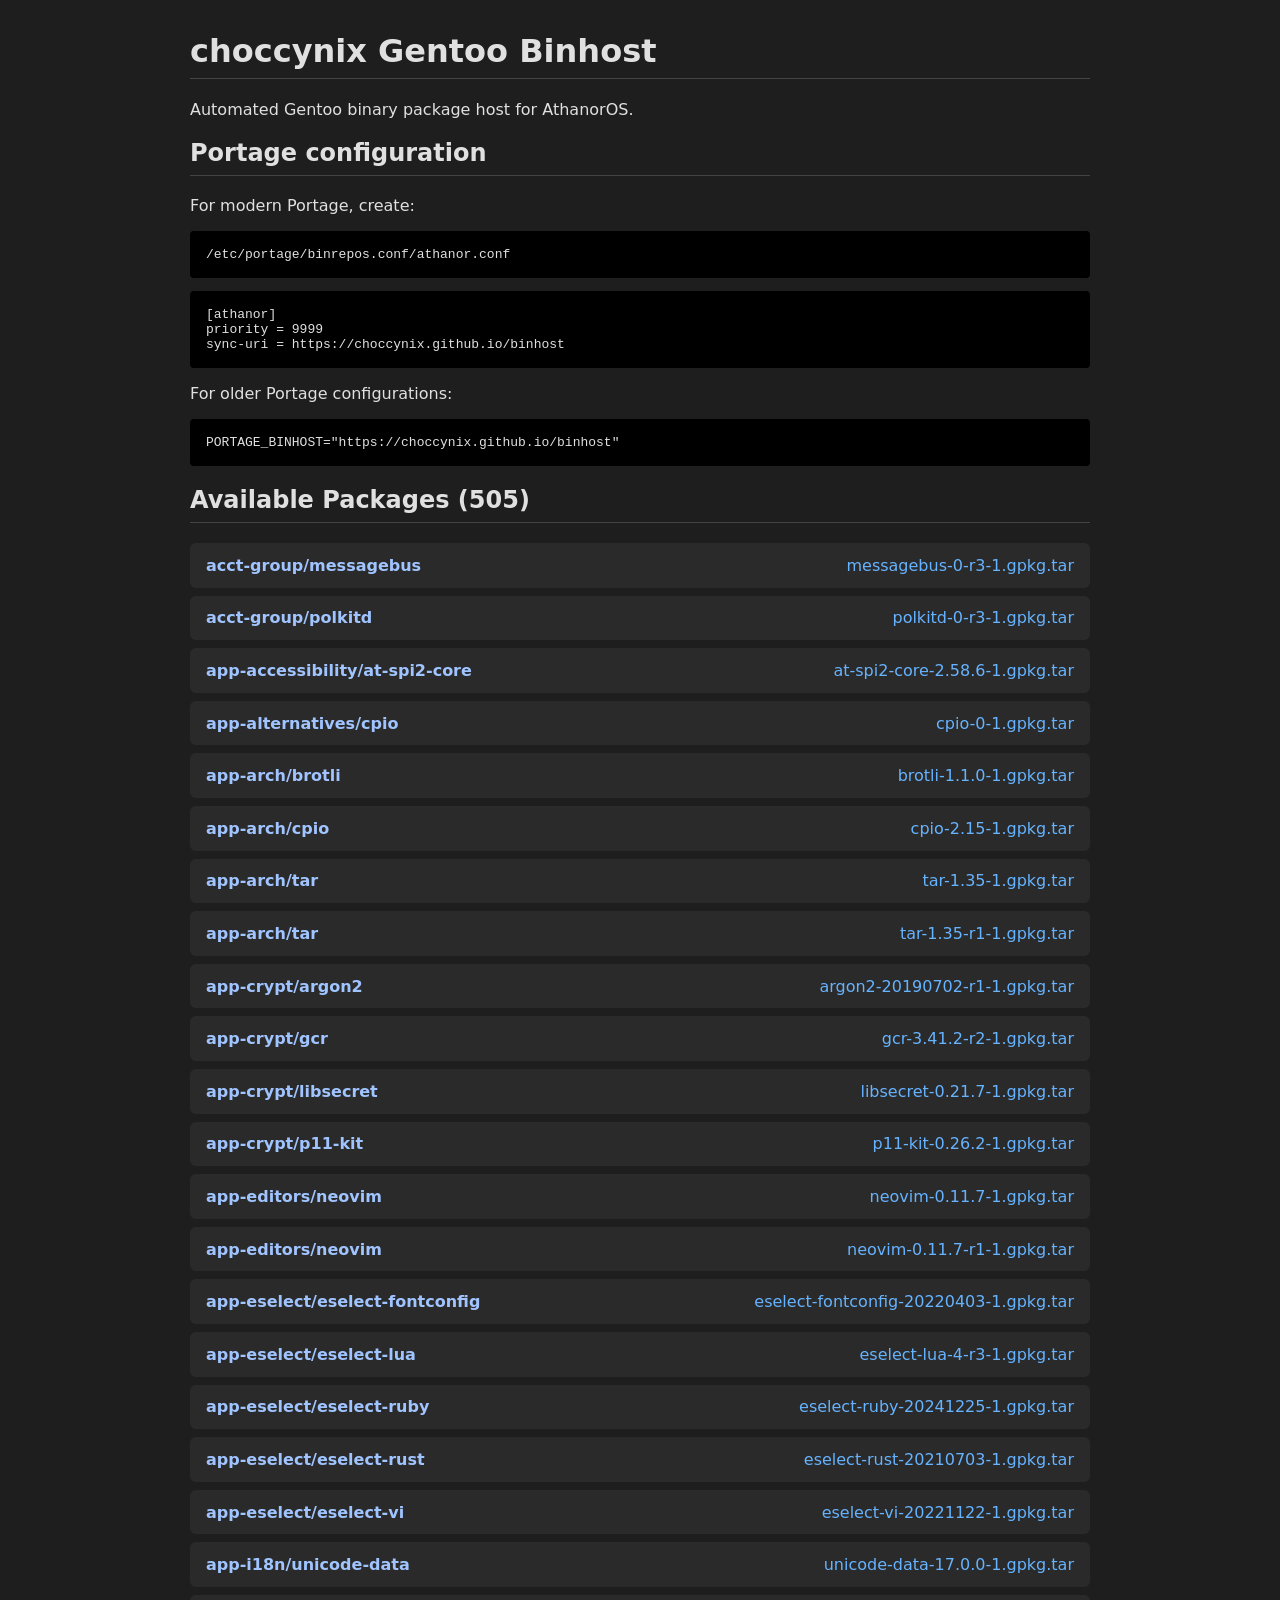
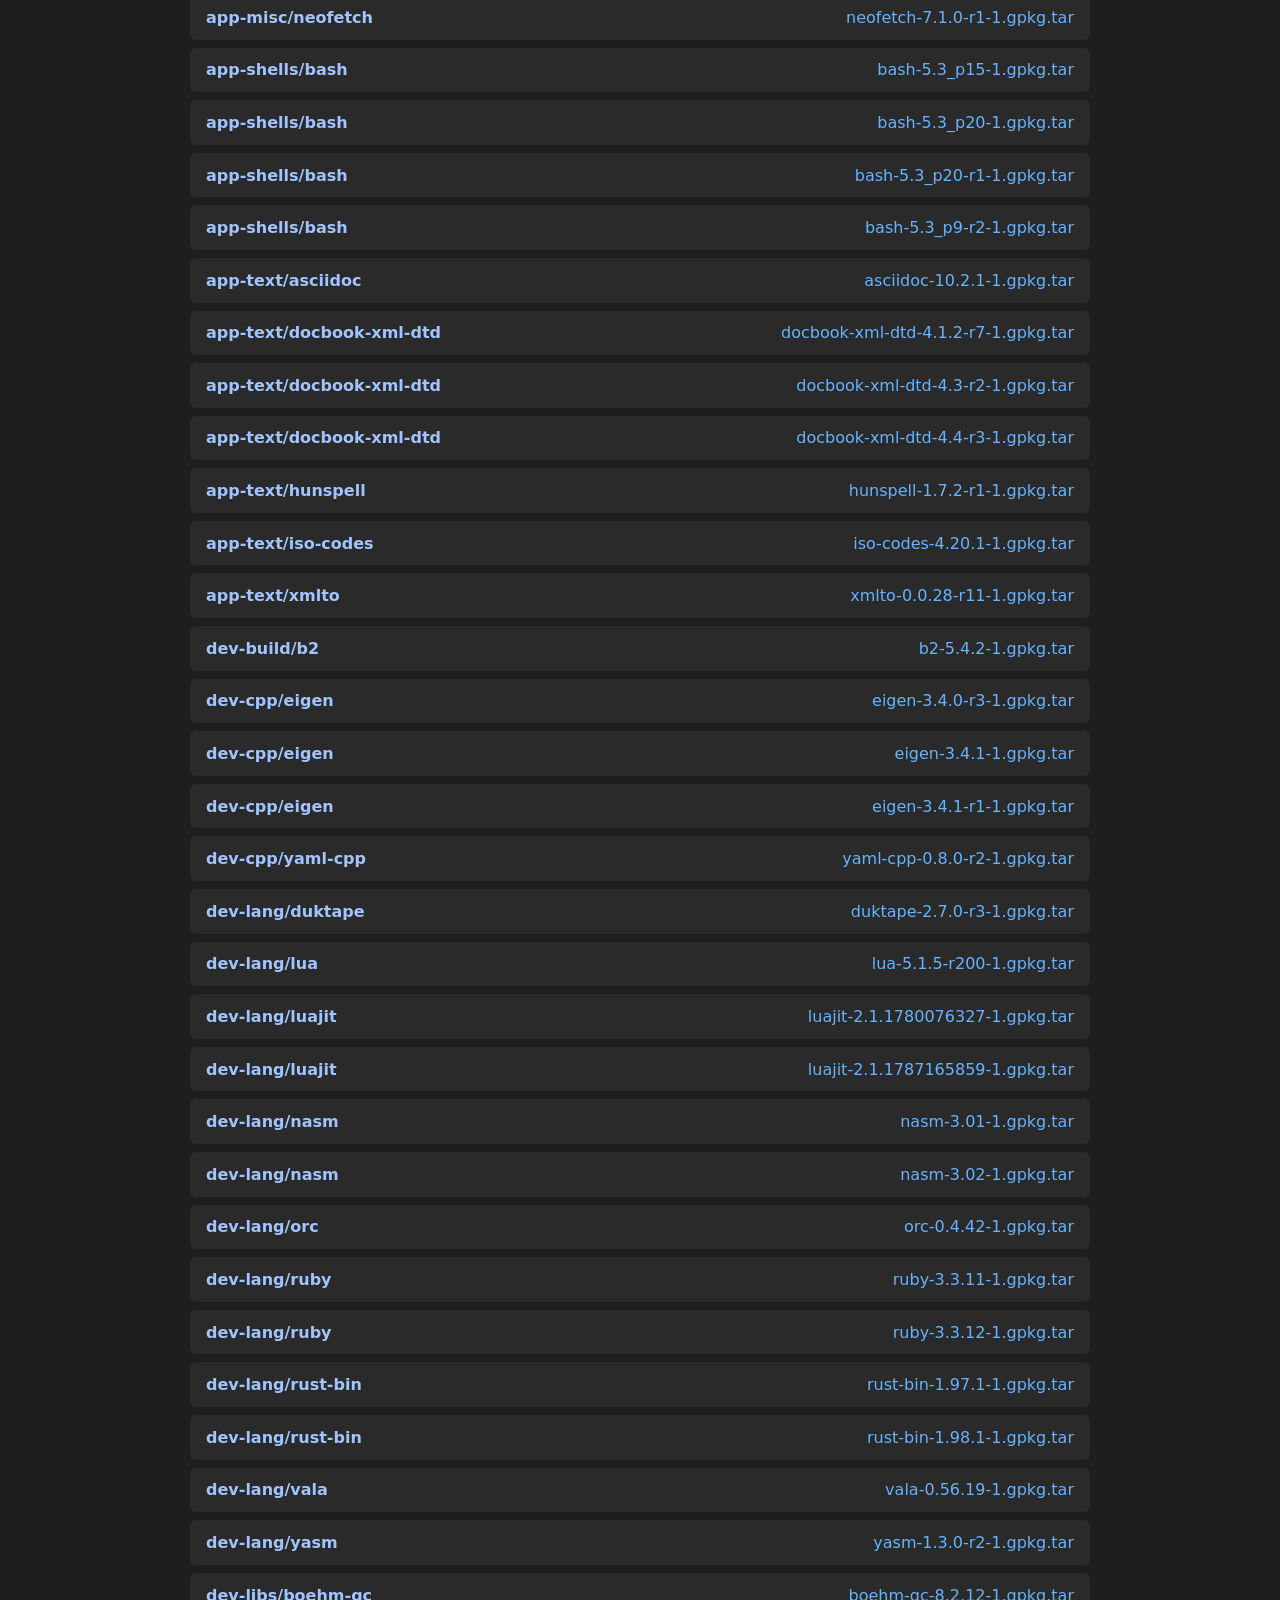
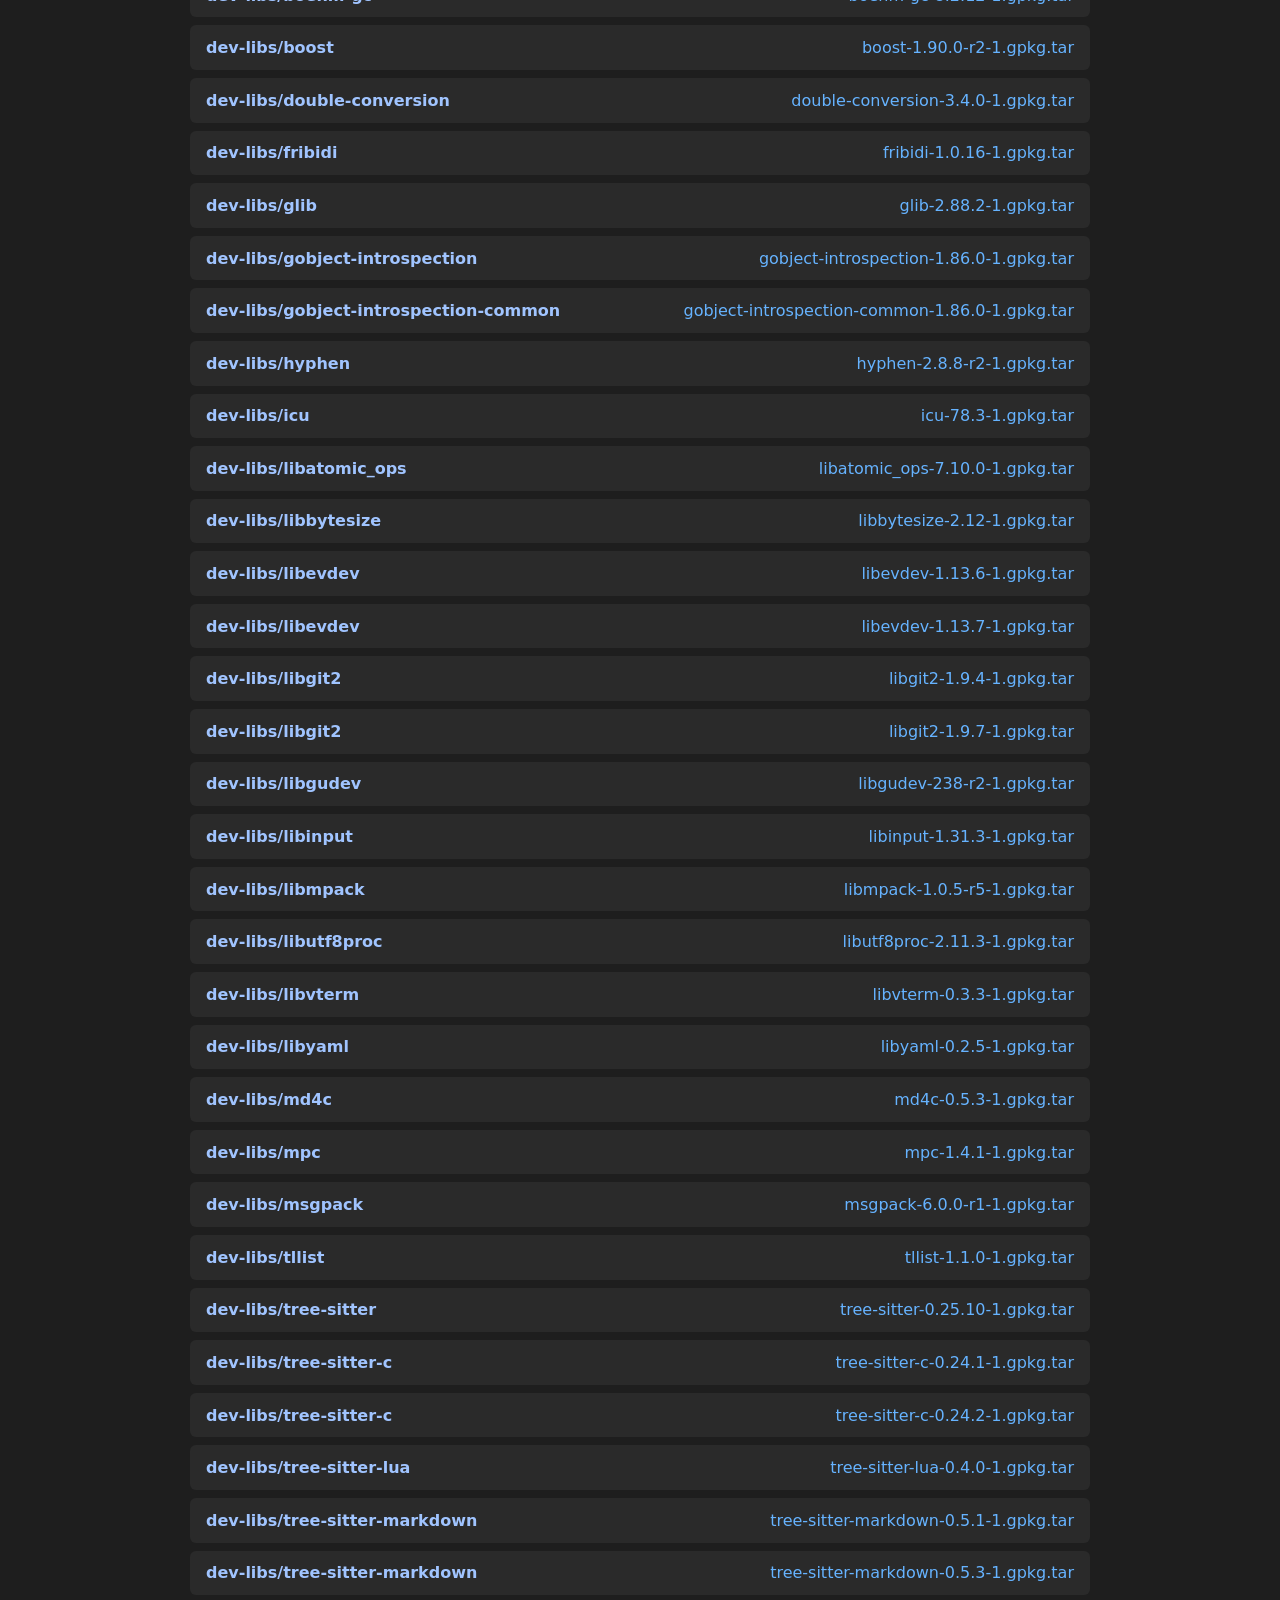
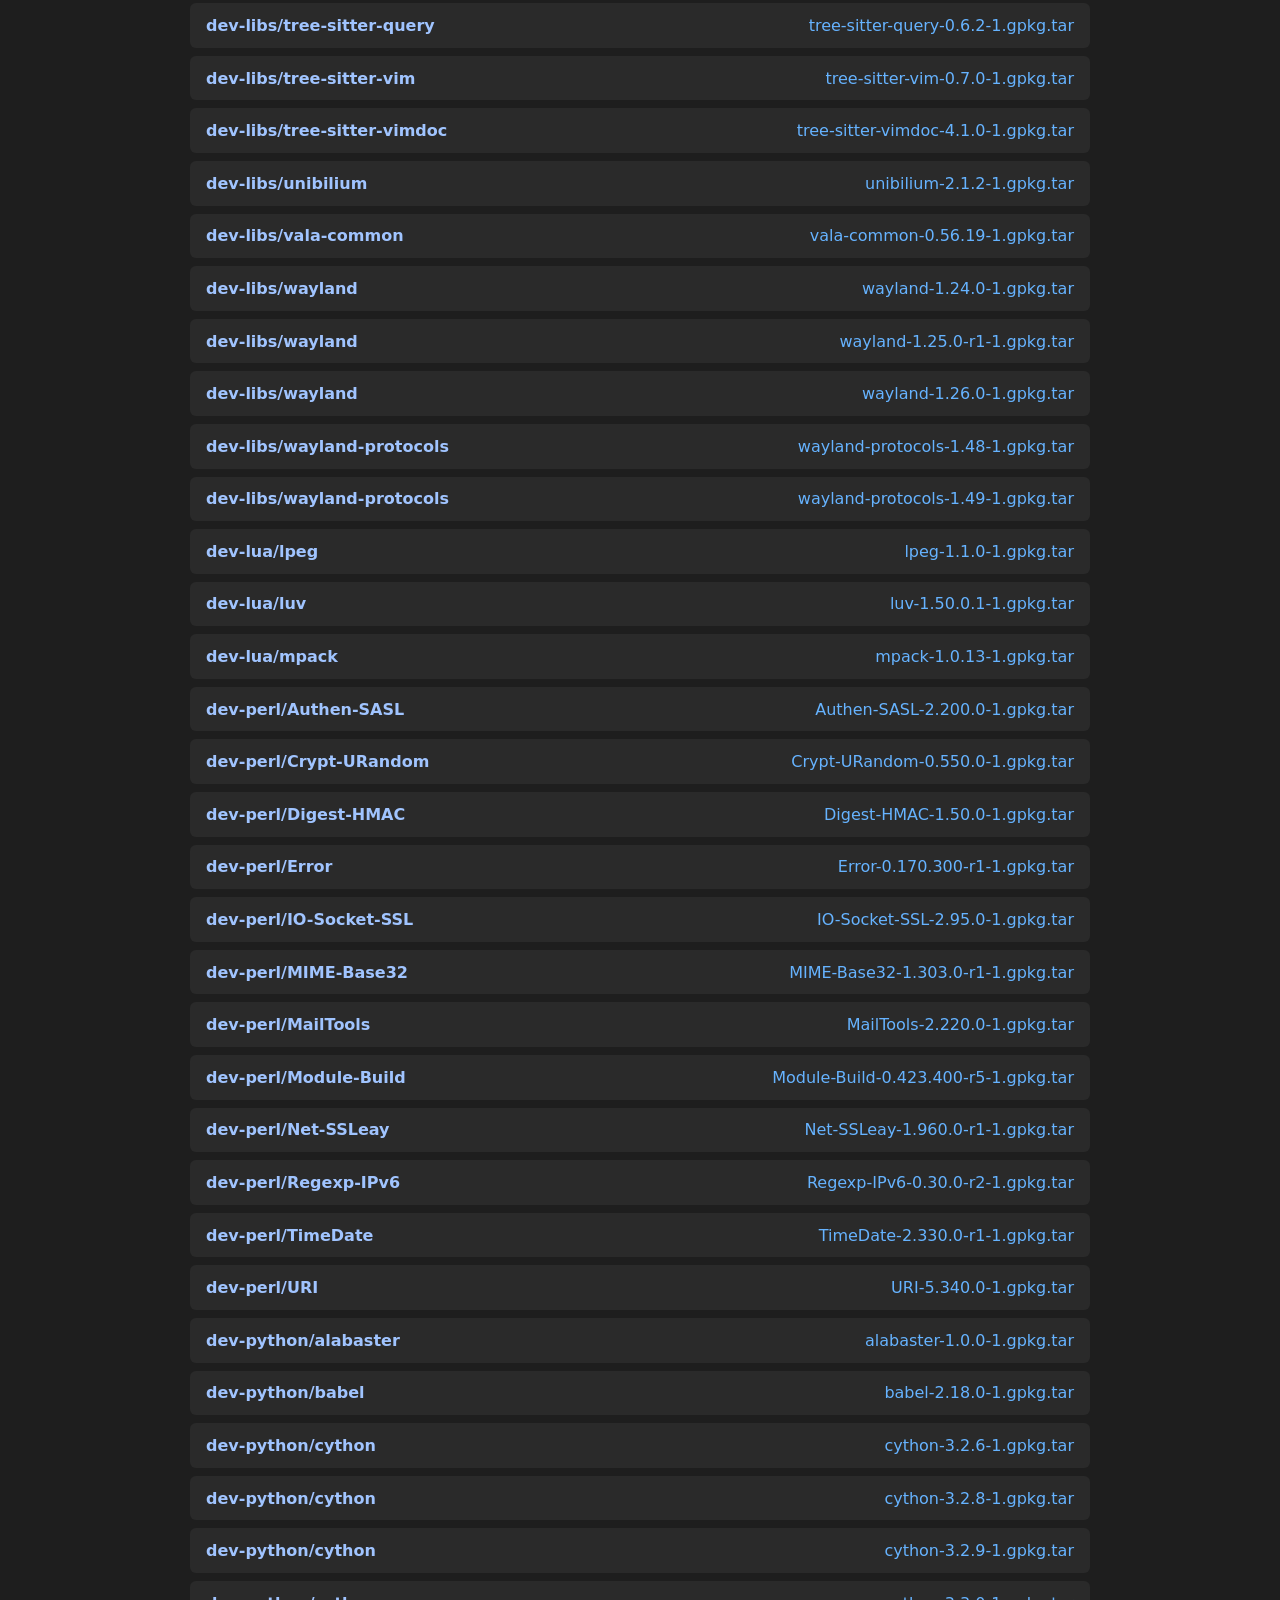
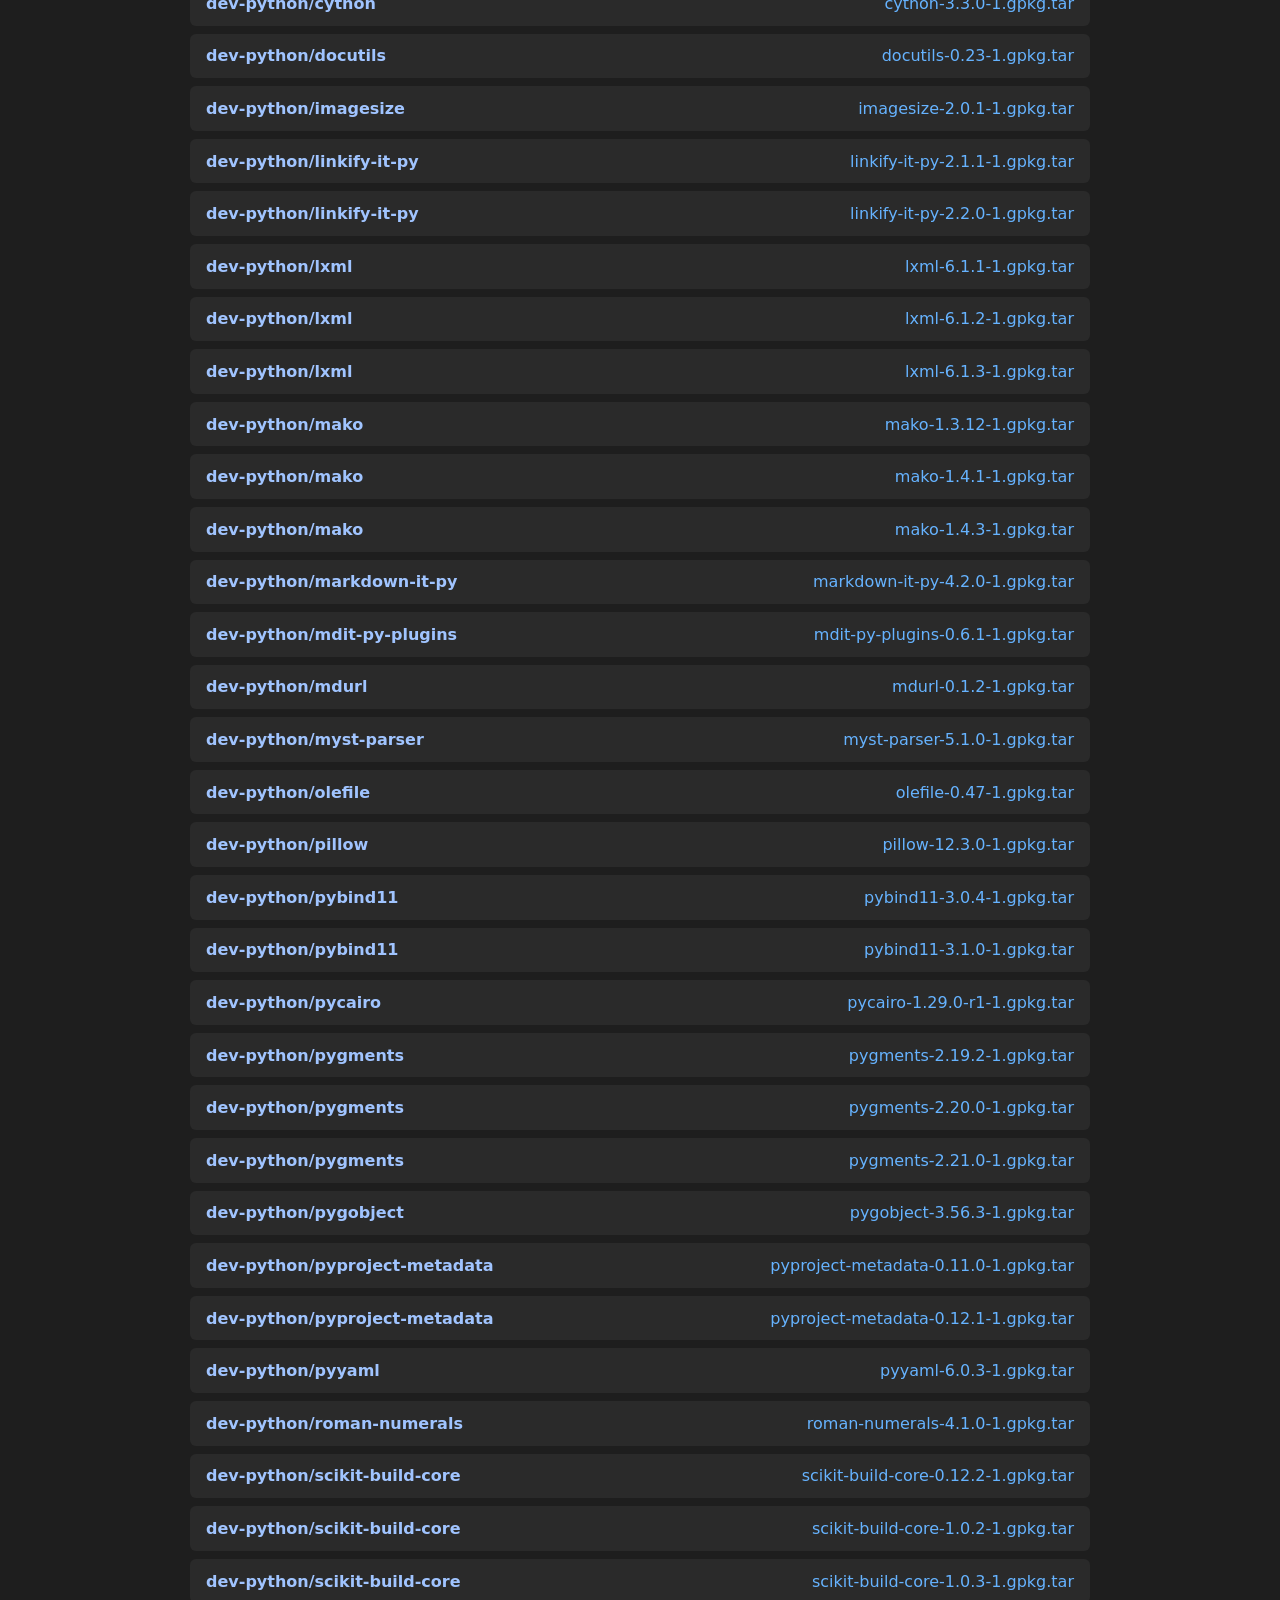
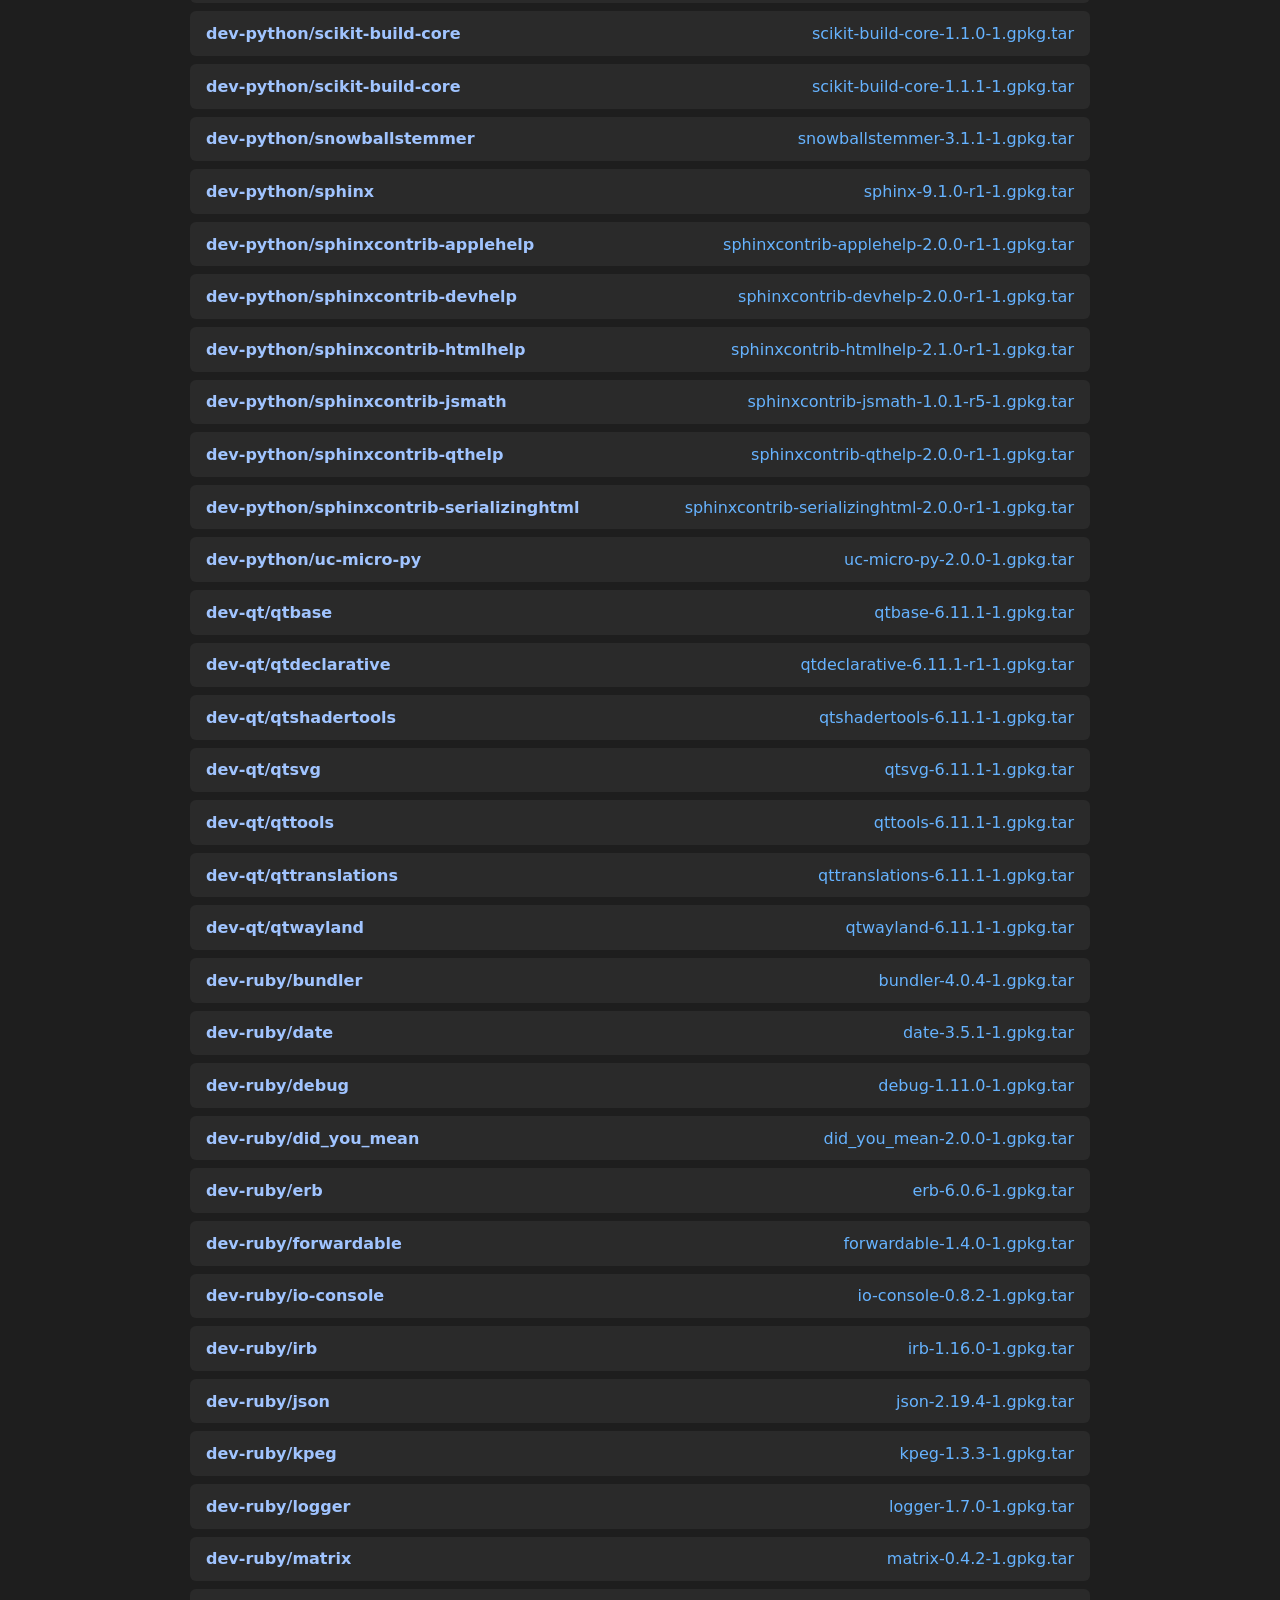
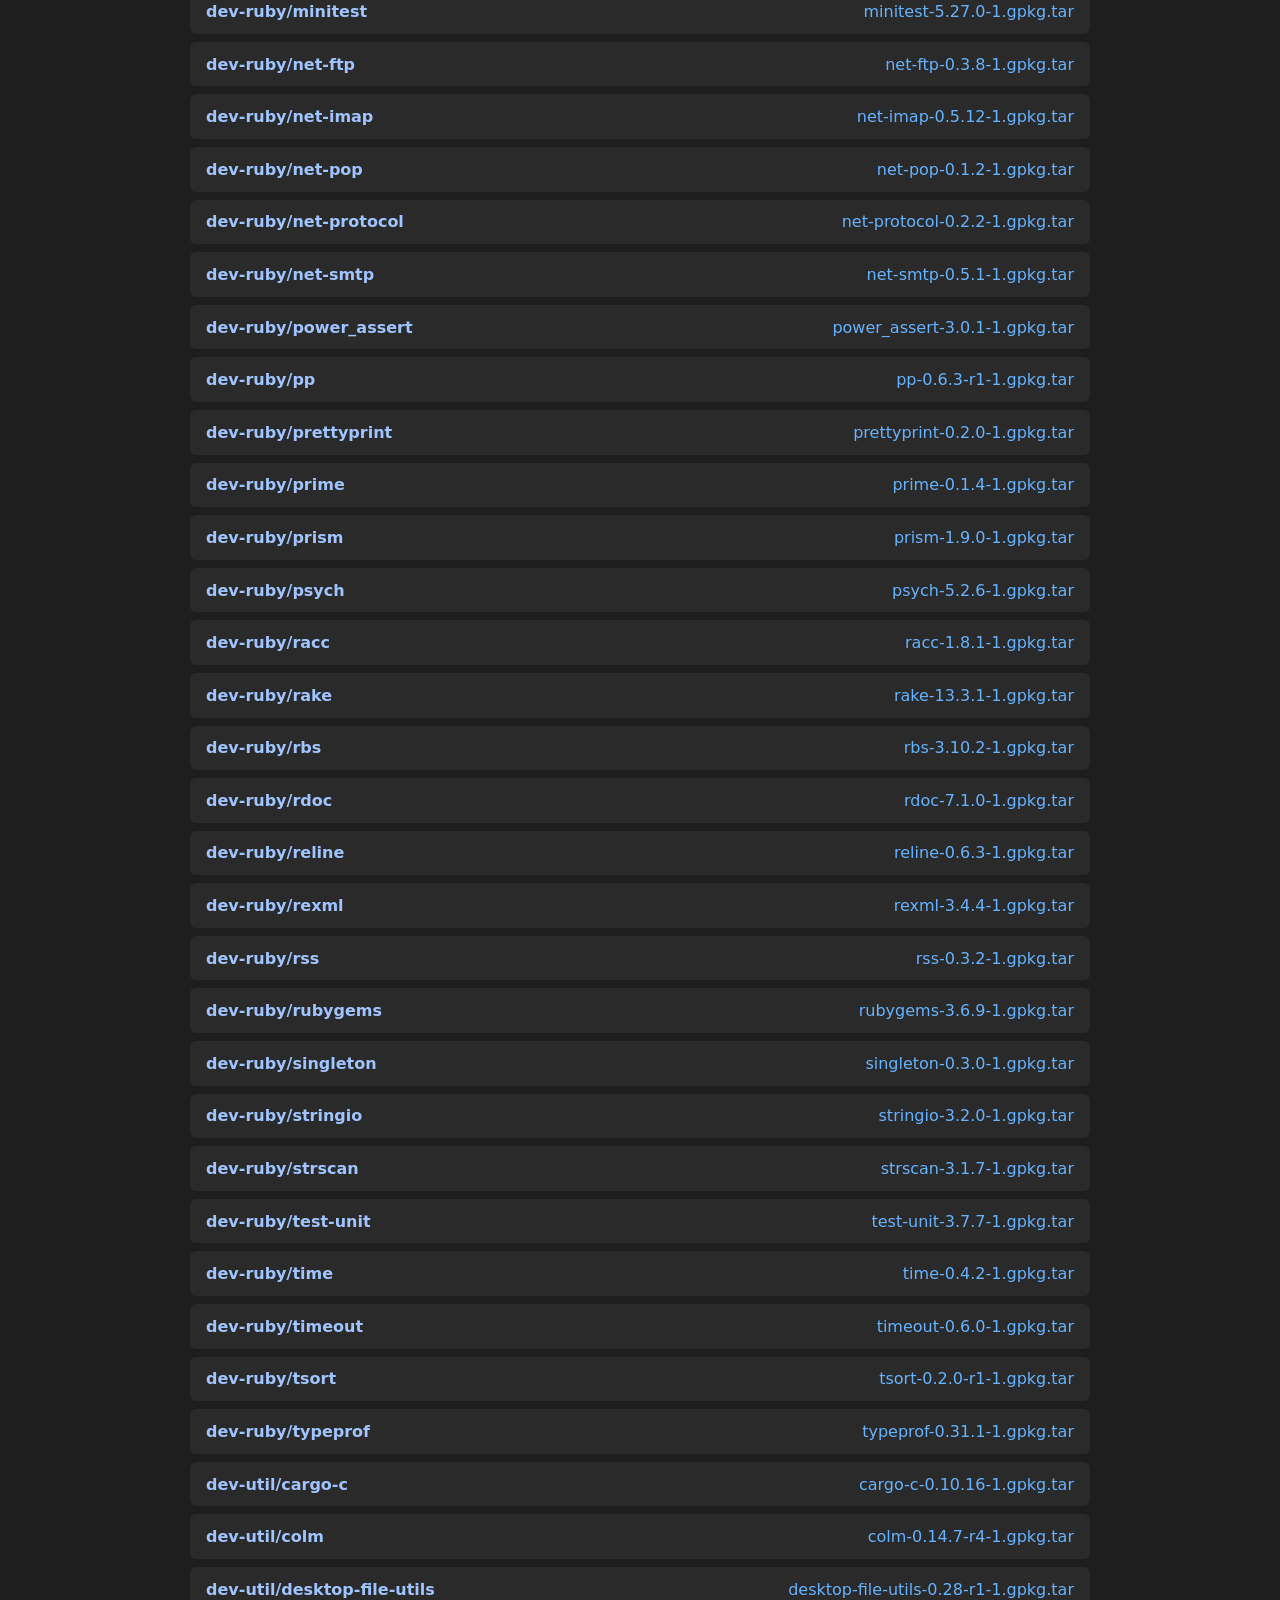
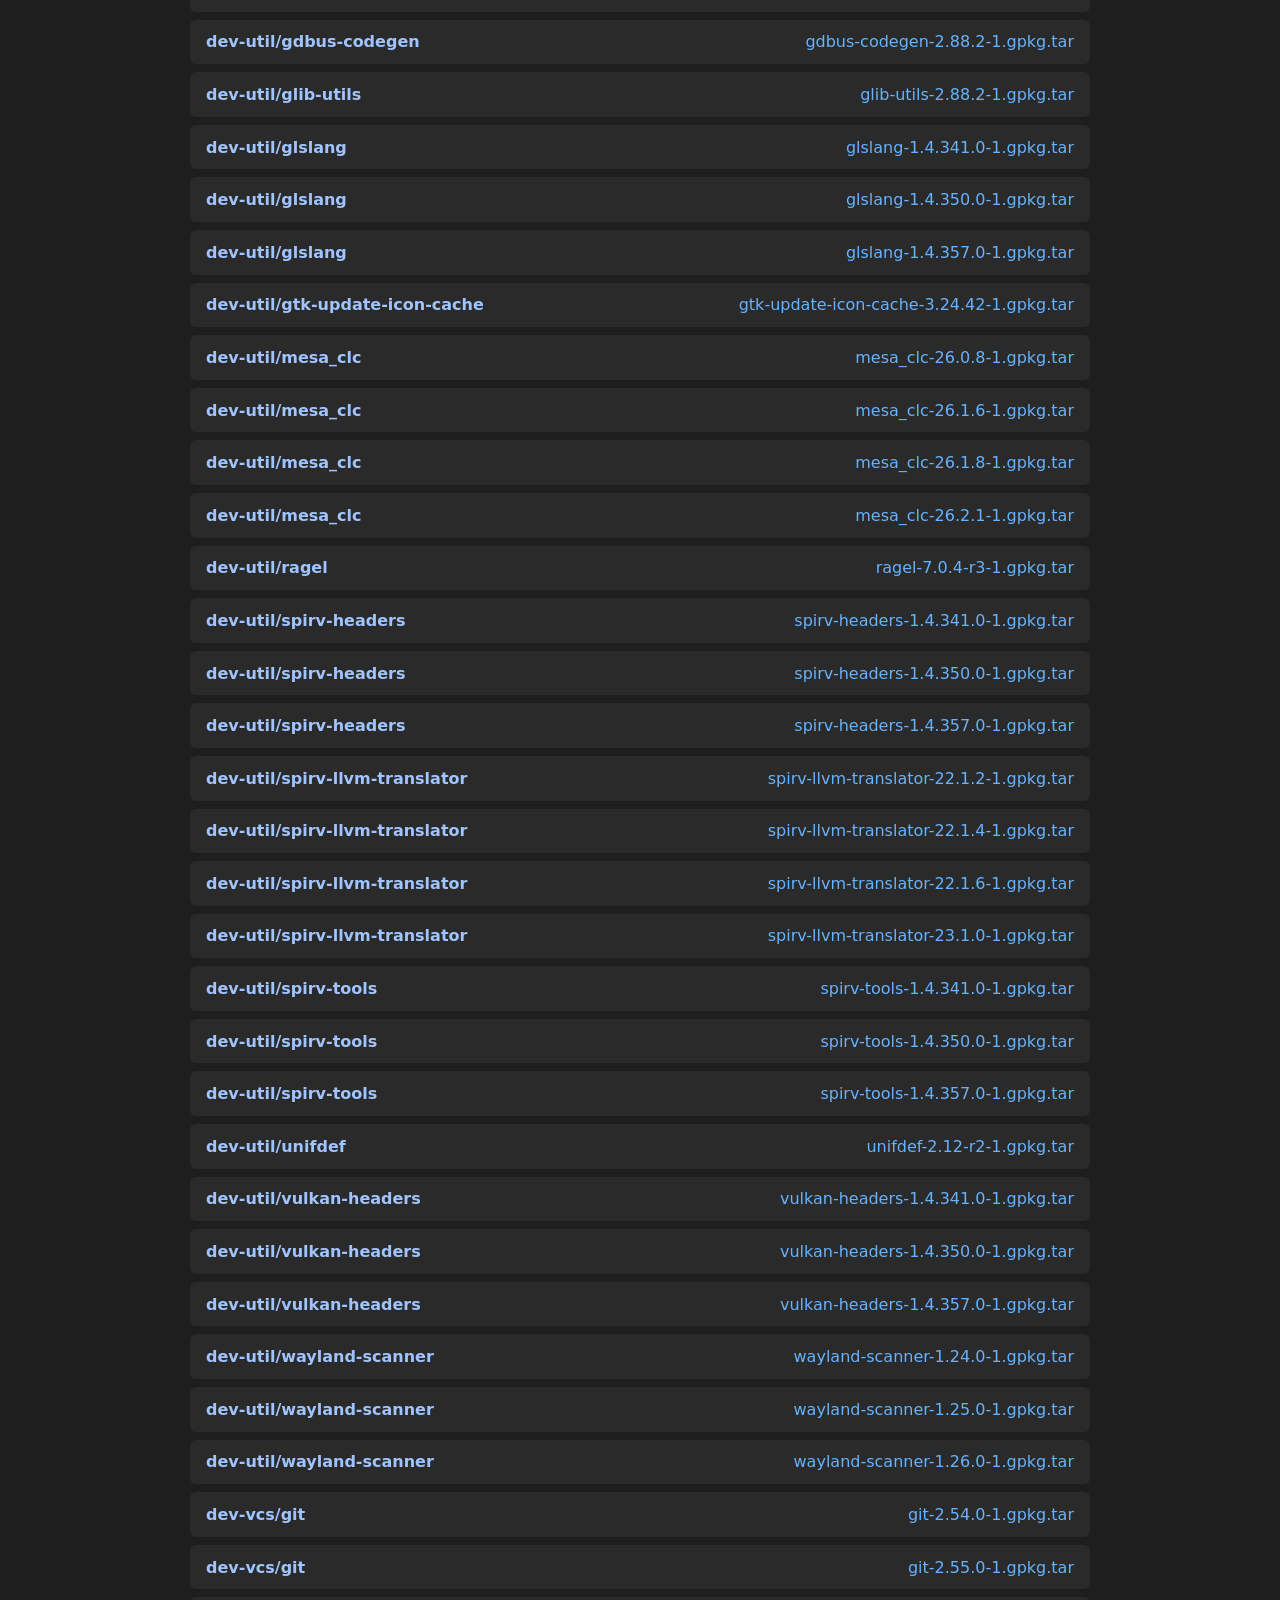
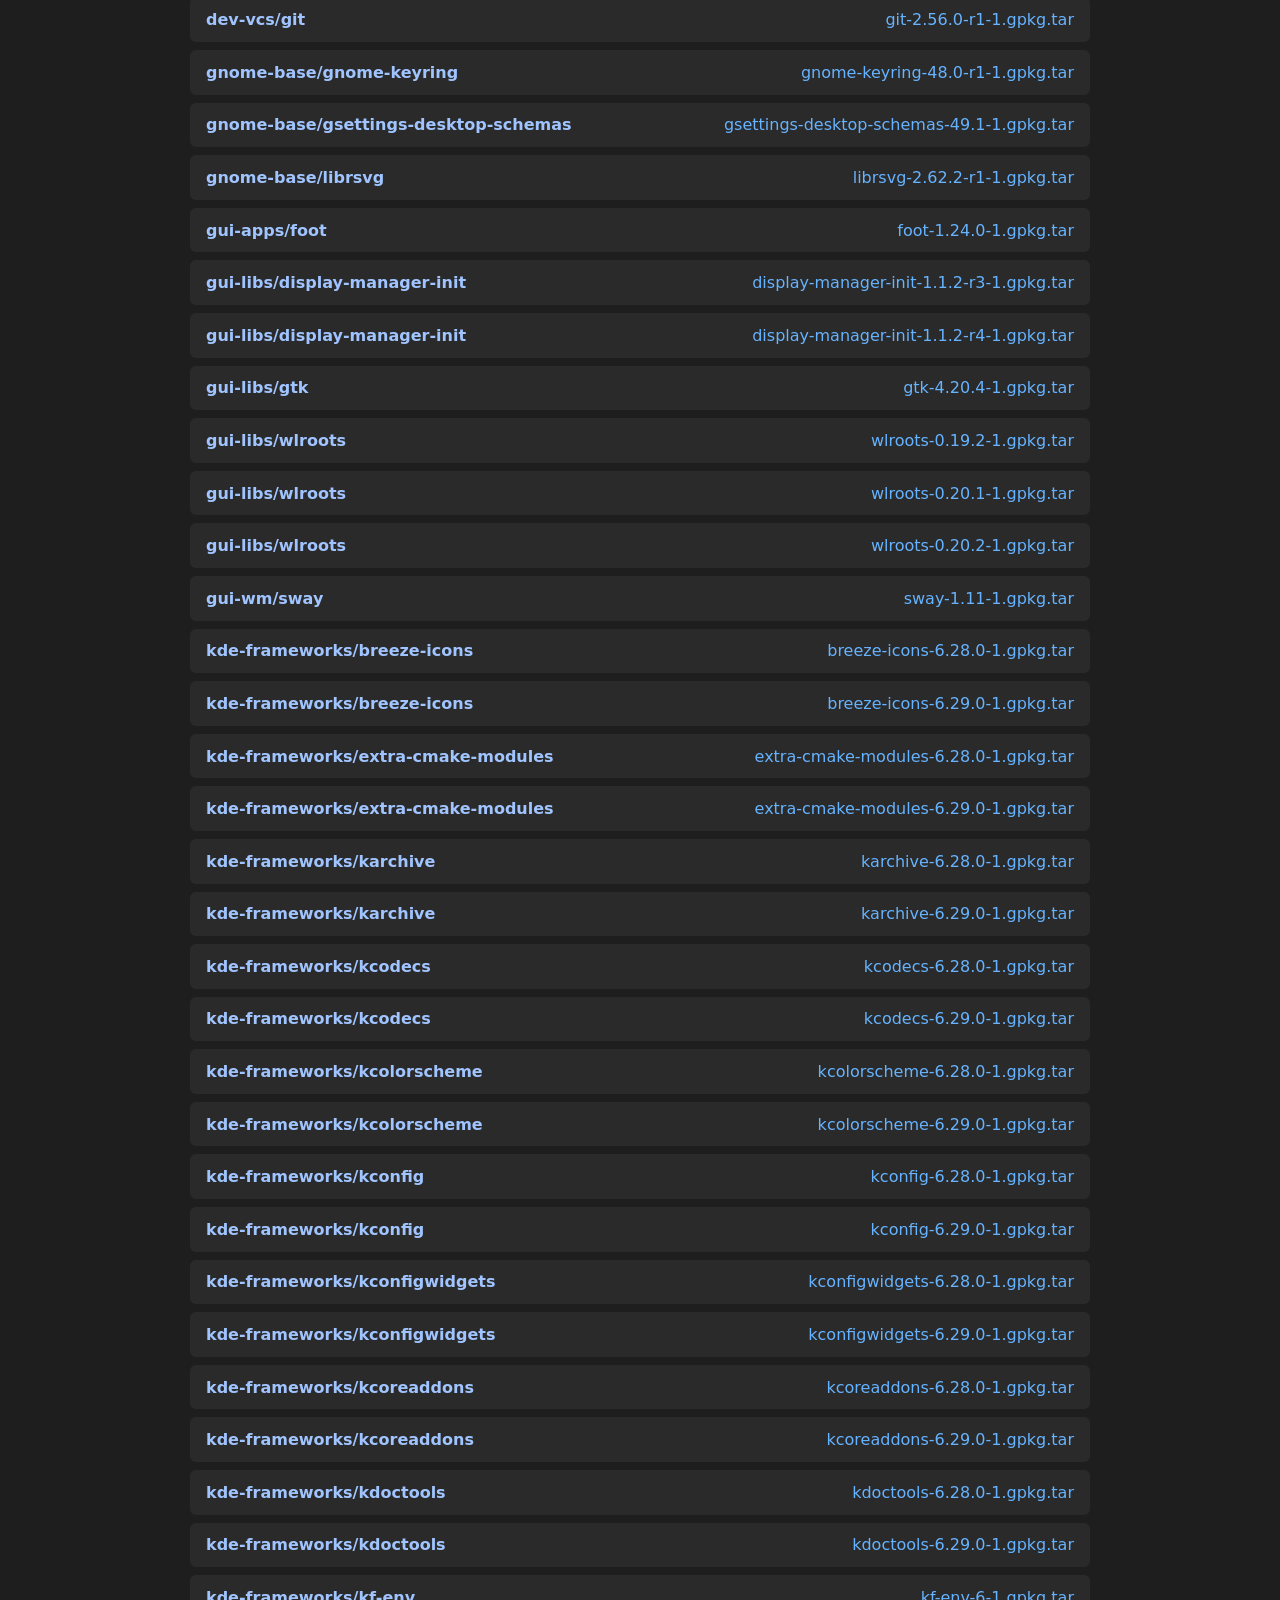
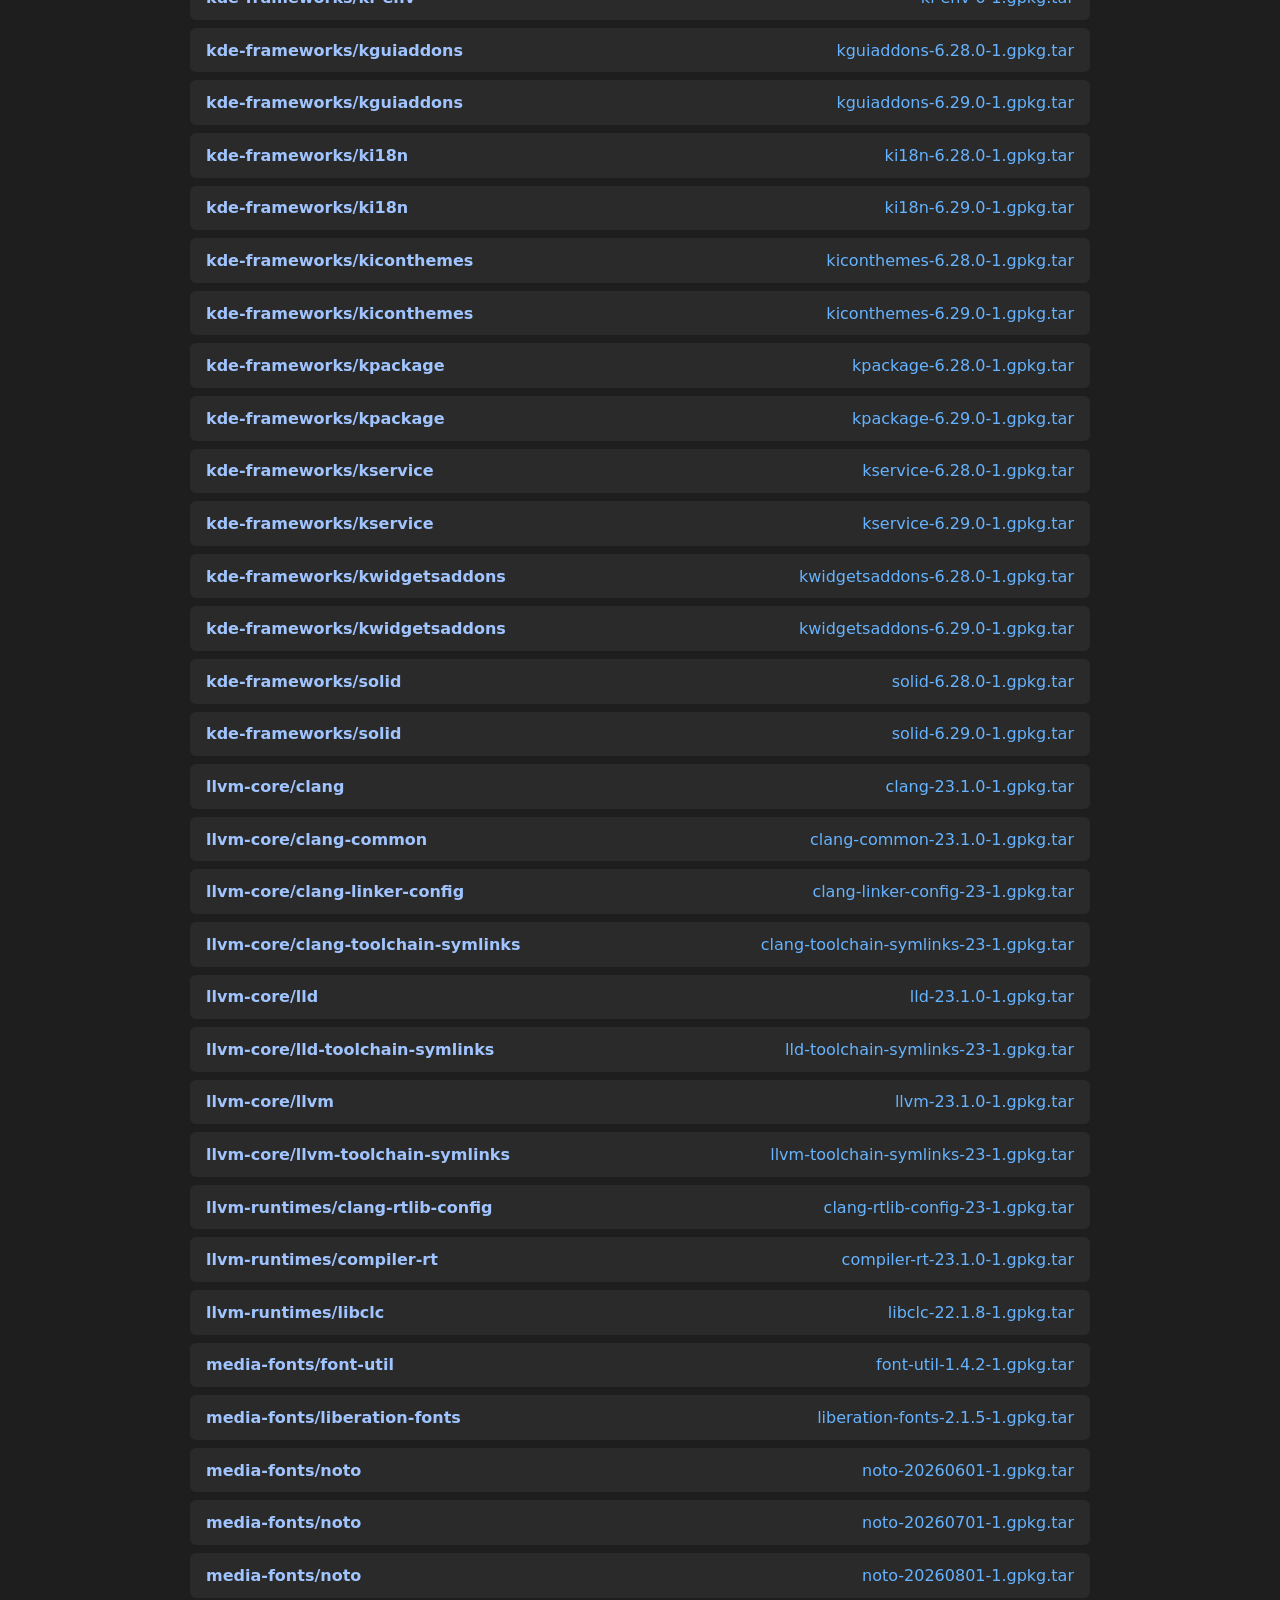
==== commit 7faaa36d: "Auto-update Gentoo binhost index [skip ci]" ====
--- a/index.html
+++ b/index.html
@@ -111,7 +111,7 @@
 
 <pre>PORTAGE_BINHOST="https://choccynix.github.io/binhost"</pre>
 
-<h2>Available Packages (334)</h2>
+<h2>Available Packages (505)</h2>
 
 <ul>
 
@@ -195,6 +195,28 @@
         <li>
             <div class="package">
                 <span class="category">
+                    app-arch/tar
+                </span>
+                <a href="https://github.com/choccynix/athanor-binpkgs/releases/download/binpkgs-rolling-20261108/tar-1.35-r1-1.gpkg.tar">
+                    tar-1.35-r1-1.gpkg.tar
+                </a>
+            </div>
+        </li>
+
+        <li>
+            <div class="package">
+                <span class="category">
+                    app-crypt/argon2
+                </span>
+                <a href="https://github.com/choccynix/athanor-binpkgs/releases/download/binpkgs-rolling-20260816/argon2-20190702-r1-1.gpkg.tar">
+                    argon2-20190702-r1-1.gpkg.tar
+                </a>
+            </div>
+        </li>
+
+        <li>
+            <div class="package">
+                <span class="category">
                     app-crypt/gcr
                 </span>
                 <a href="https://github.com/choccynix/athanor-binpkgs/releases/download/binpkgs-rolling-20260830/gcr-3.41.2-r2-1.gpkg.tar">
@@ -217,6 +239,17 @@
         <li>
             <div class="package">
                 <span class="category">
+                    app-crypt/p11-kit
+                </span>
+                <a href="https://github.com/choccynix/athanor-binpkgs/releases/download/binpkgs-rolling-20260830/p11-kit-0.26.2-1.gpkg.tar">
+                    p11-kit-0.26.2-1.gpkg.tar
+                </a>
+            </div>
+        </li>
+
+        <li>
+            <div class="package">
+                <span class="category">
                     app-editors/neovim
                 </span>
                 <a href="https://github.com/choccynix/athanor-binpkgs/releases/download/binpkgs-rolling-20260913/neovim-0.11.7-1.gpkg.tar">
@@ -250,6 +283,17 @@
         <li>
             <div class="package">
                 <span class="category">
+                    app-eselect/eselect-lua
+                </span>
+                <a href="https://github.com/choccynix/athanor-binpkgs/releases/download/binpkgs-rolling-20261108/eselect-lua-4-r3-1.gpkg.tar">
+                    eselect-lua-4-r3-1.gpkg.tar
+                </a>
+            </div>
+        </li>
+
+        <li>
+            <div class="package">
+                <span class="category">
                     app-eselect/eselect-ruby
                 </span>
                 <a href="https://github.com/choccynix/athanor-binpkgs/releases/download/binpkgs-rolling-20260830/eselect-ruby-20241225-1.gpkg.tar">
@@ -283,6 +327,28 @@
         <li>
             <div class="package">
                 <span class="category">
+                    app-i18n/unicode-data
+                </span>
+                <a href="https://github.com/choccynix/athanor-binpkgs/releases/download/binpkgs-rolling-20260823/unicode-data-17.0.0-1.gpkg.tar">
+                    unicode-data-17.0.0-1.gpkg.tar
+                </a>
+            </div>
+        </li>
+
+        <li>
+            <div class="package">
+                <span class="category">
+                    app-misc/neofetch
+                </span>
+                <a href="https://github.com/choccynix/athanor-binpkgs/releases/download/binpkgs-rolling-20261108/neofetch-7.1.0-r1-1.gpkg.tar">
+                    neofetch-7.1.0-r1-1.gpkg.tar
+                </a>
+            </div>
+        </li>
+
+        <li>
+            <div class="package">
+                <span class="category">
                     app-shells/bash
                 </span>
                 <a href="https://github.com/choccynix/athanor-binpkgs/releases/download/binpkgs-rolling-20261011/bash-5.3_p15-1.gpkg.tar">
@@ -382,6 +448,17 @@
         <li>
             <div class="package">
                 <span class="category">
+                    app-text/iso-codes
+                </span>
+                <a href="https://github.com/choccynix/athanor-binpkgs/releases/download/binpkgs-rolling-20260830/iso-codes-4.20.1-1.gpkg.tar">
+                    iso-codes-4.20.1-1.gpkg.tar
+                </a>
+            </div>
+        </li>
+
+        <li>
+            <div class="package">
+                <span class="category">
                     app-text/xmlto
                 </span>
                 <a href="https://github.com/choccynix/athanor-binpkgs/releases/download/binpkgs-rolling-20261108/xmlto-0.0.28-r11-1.gpkg.tar">
@@ -393,6 +470,17 @@
         <li>
             <div class="package">
                 <span class="category">
+                    dev-build/b2
+                </span>
+                <a href="https://github.com/choccynix/athanor-binpkgs/releases/download/binpkgs-rolling-20260816/b2-5.4.2-1.gpkg.tar">
+                    b2-5.4.2-1.gpkg.tar
+                </a>
+            </div>
+        </li>
+
+        <li>
+            <div class="package">
+                <span class="category">
                     dev-cpp/eigen
                 </span>
                 <a href="https://github.com/choccynix/athanor-binpkgs/releases/download/binpkgs-rolling-20260920/eigen-3.4.0-r3-1.gpkg.tar">
@@ -415,6 +503,17 @@
         <li>
             <div class="package">
                 <span class="category">
+                    dev-cpp/eigen
+                </span>
+                <a href="https://github.com/choccynix/athanor-binpkgs/releases/download/binpkgs-rolling-20261108/eigen-3.4.1-r1-1.gpkg.tar">
+                    eigen-3.4.1-r1-1.gpkg.tar
+                </a>
+            </div>
+        </li>
+
+        <li>
+            <div class="package">
+                <span class="category">
                     dev-cpp/yaml-cpp
                 </span>
                 <a href="https://github.com/choccynix/athanor-binpkgs/releases/download/binpkgs-rolling-20260816/yaml-cpp-0.8.0-r2-1.gpkg.tar">
@@ -437,6 +536,17 @@
         <li>
             <div class="package">
                 <span class="category">
+                    dev-lang/lua
+                </span>
+                <a href="https://github.com/choccynix/athanor-binpkgs/releases/download/binpkgs-rolling-20261108/lua-5.1.5-r200-1.gpkg.tar">
+                    lua-5.1.5-r200-1.gpkg.tar
+                </a>
+            </div>
+        </li>
+
+        <li>
+            <div class="package">
+                <span class="category">
                     dev-lang/luajit
                 </span>
                 <a href="https://github.com/choccynix/athanor-binpkgs/releases/download/binpkgs-rolling-20260913/luajit-2.1.1780076327-1.gpkg.tar">
@@ -459,6 +569,28 @@
         <li>
             <div class="package">
                 <span class="category">
+                    dev-lang/nasm
+                </span>
+                <a href="https://github.com/choccynix/athanor-binpkgs/releases/download/binpkgs-rolling-20260803/nasm-3.01-1.gpkg.tar">
+                    nasm-3.01-1.gpkg.tar
+                </a>
+            </div>
+        </li>
+
+        <li>
+            <div class="package">
+                <span class="category">
+                    dev-lang/nasm
+                </span>
+                <a href="https://github.com/choccynix/athanor-binpkgs/releases/download/binpkgs-rolling-20261108/nasm-3.02-1.gpkg.tar">
+                    nasm-3.02-1.gpkg.tar
+                </a>
+            </div>
+        </li>
+
+        <li>
+            <div class="package">
+                <span class="category">
                     dev-lang/orc
                 </span>
                 <a href="https://github.com/choccynix/athanor-binpkgs/releases/download/binpkgs-rolling-20260830/orc-0.4.42-1.gpkg.tar">
@@ -470,6 +602,28 @@
         <li>
             <div class="package">
                 <span class="category">
+                    dev-lang/ruby
+                </span>
+                <a href="https://github.com/choccynix/athanor-binpkgs/releases/download/binpkgs-rolling-20260816/ruby-3.3.11-1.gpkg.tar">
+                    ruby-3.3.11-1.gpkg.tar
+                </a>
+            </div>
+        </li>
+
+        <li>
+            <div class="package">
+                <span class="category">
+                    dev-lang/ruby
+                </span>
+                <a href="https://github.com/choccynix/athanor-binpkgs/releases/download/binpkgs-rolling-20260830/ruby-3.3.12-1.gpkg.tar">
+                    ruby-3.3.12-1.gpkg.tar
+                </a>
+            </div>
+        </li>
+
+        <li>
+            <div class="package">
+                <span class="category">
                     dev-lang/rust-bin
                 </span>
                 <a href="https://github.com/choccynix/athanor-binpkgs/releases/download/binpkgs-rolling-20261004/rust-bin-1.97.1-1.gpkg.tar">
@@ -514,6 +668,28 @@
         <li>
             <div class="package">
                 <span class="category">
+                    dev-libs/boehm-gc
+                </span>
+                <a href="https://github.com/choccynix/athanor-binpkgs/releases/download/binpkgs-rolling-20260816/boehm-gc-8.2.12-1.gpkg.tar">
+                    boehm-gc-8.2.12-1.gpkg.tar
+                </a>
+            </div>
+        </li>
+
+        <li>
+            <div class="package">
+                <span class="category">
+                    dev-libs/boost
+                </span>
+                <a href="https://github.com/choccynix/athanor-binpkgs/releases/download/binpkgs-rolling-20260816/boost-1.90.0-r2-1.gpkg.tar">
+                    boost-1.90.0-r2-1.gpkg.tar
+                </a>
+            </div>
+        </li>
+
+        <li>
+            <div class="package">
+                <span class="category">
                     dev-libs/double-conversion
                 </span>
                 <a href="https://github.com/choccynix/athanor-binpkgs/releases/download/binpkgs-rolling-20260816/double-conversion-3.4.0-1.gpkg.tar">
@@ -525,6 +701,17 @@
         <li>
             <div class="package">
                 <span class="category">
+                    dev-libs/fribidi
+                </span>
+                <a href="https://github.com/choccynix/athanor-binpkgs/releases/download/binpkgs-rolling-20260830/fribidi-1.0.16-1.gpkg.tar">
+                    fribidi-1.0.16-1.gpkg.tar
+                </a>
+            </div>
+        </li>
+
+        <li>
+            <div class="package">
+                <span class="category">
                     dev-libs/glib
                 </span>
                 <a href="https://github.com/choccynix/athanor-binpkgs/releases/download/binpkgs-rolling-20261108/glib-2.88.2-1.gpkg.tar">
@@ -547,6 +734,17 @@
         <li>
             <div class="package">
                 <span class="category">
+                    dev-libs/gobject-introspection-common
+                </span>
+                <a href="https://github.com/choccynix/athanor-binpkgs/releases/download/binpkgs-rolling-20261108/gobject-introspection-common-1.86.0-1.gpkg.tar">
+                    gobject-introspection-common-1.86.0-1.gpkg.tar
+                </a>
+            </div>
+        </li>
+
+        <li>
+            <div class="package">
+                <span class="category">
                     dev-libs/hyphen
                 </span>
                 <a href="https://github.com/choccynix/athanor-binpkgs/releases/download/binpkgs-rolling-20260830/hyphen-2.8.8-r2-1.gpkg.tar">
@@ -602,6 +800,28 @@
         <li>
             <div class="package">
                 <span class="category">
+                    dev-libs/libevdev
+                </span>
+                <a href="https://github.com/choccynix/athanor-binpkgs/releases/download/binpkgs-rolling-20261108/libevdev-1.13.7-1.gpkg.tar">
+                    libevdev-1.13.7-1.gpkg.tar
+                </a>
+            </div>
+        </li>
+
+        <li>
+            <div class="package">
+                <span class="category">
+                    dev-libs/libgit2
+                </span>
+                <a href="https://github.com/choccynix/athanor-binpkgs/releases/download/binpkgs-rolling-20260809/libgit2-1.9.4-1.gpkg.tar">
+                    libgit2-1.9.4-1.gpkg.tar
+                </a>
+            </div>
+        </li>
+
+        <li>
+            <div class="package">
+                <span class="category">
                     dev-libs/libgit2
                 </span>
                 <a href="https://github.com/choccynix/athanor-binpkgs/releases/download/binpkgs-rolling-20260830/libgit2-1.9.7-1.gpkg.tar">
@@ -635,6 +855,17 @@
         <li>
             <div class="package">
                 <span class="category">
+                    dev-libs/libmpack
+                </span>
+                <a href="https://github.com/choccynix/athanor-binpkgs/releases/download/binpkgs-rolling-20261108/libmpack-1.0.5-r5-1.gpkg.tar">
+                    libmpack-1.0.5-r5-1.gpkg.tar
+                </a>
+            </div>
+        </li>
+
+        <li>
+            <div class="package">
+                <span class="category">
                     dev-libs/libutf8proc
                 </span>
                 <a href="https://github.com/choccynix/athanor-binpkgs/releases/download/binpkgs-rolling-20261108/libutf8proc-2.11.3-1.gpkg.tar">
@@ -690,6 +921,17 @@
         <li>
             <div class="package">
                 <span class="category">
+                    dev-libs/msgpack
+                </span>
+                <a href="https://github.com/choccynix/athanor-binpkgs/releases/download/binpkgs-rolling-20261108/msgpack-6.0.0-r1-1.gpkg.tar">
+                    msgpack-6.0.0-r1-1.gpkg.tar
+                </a>
+            </div>
+        </li>
+
+        <li>
+            <div class="package">
+                <span class="category">
                     dev-libs/tllist
                 </span>
                 <a href="https://github.com/choccynix/athanor-binpkgs/releases/download/binpkgs-rolling-20260822/tllist-1.1.0-1.gpkg.tar">
@@ -701,6 +943,39 @@
         <li>
             <div class="package">
                 <span class="category">
+                    dev-libs/tree-sitter
+                </span>
+                <a href="https://github.com/choccynix/athanor-binpkgs/releases/download/binpkgs-rolling-20261108/tree-sitter-0.25.10-1.gpkg.tar">
+                    tree-sitter-0.25.10-1.gpkg.tar
+                </a>
+            </div>
+        </li>
+
+        <li>
+            <div class="package">
+                <span class="category">
+                    dev-libs/tree-sitter-c
+                </span>
+                <a href="https://github.com/choccynix/athanor-binpkgs/releases/download/binpkgs-rolling-20260913/tree-sitter-c-0.24.1-1.gpkg.tar">
+                    tree-sitter-c-0.24.1-1.gpkg.tar
+                </a>
+            </div>
+        </li>
+
+        <li>
+            <div class="package">
+                <span class="category">
+                    dev-libs/tree-sitter-c
+                </span>
+                <a href="https://github.com/choccynix/athanor-binpkgs/releases/download/binpkgs-rolling-20261108/tree-sitter-c-0.24.2-1.gpkg.tar">
+                    tree-sitter-c-0.24.2-1.gpkg.tar
+                </a>
+            </div>
+        </li>
+
+        <li>
+            <div class="package">
+                <span class="category">
                     dev-libs/tree-sitter-lua
                 </span>
                 <a href="https://github.com/choccynix/athanor-binpkgs/releases/download/binpkgs-rolling-20261108/tree-sitter-lua-0.4.0-1.gpkg.tar">
@@ -714,6 +989,17 @@
                 <span class="category">
                     dev-libs/tree-sitter-markdown
                 </span>
+                <a href="https://github.com/choccynix/athanor-binpkgs/releases/download/binpkgs-rolling-20260822/tree-sitter-markdown-0.5.1-1.gpkg.tar">
+                    tree-sitter-markdown-0.5.1-1.gpkg.tar
+                </a>
+            </div>
+        </li>
+
+        <li>
+            <div class="package">
+                <span class="category">
+                    dev-libs/tree-sitter-markdown
+                </span>
                 <a href="https://github.com/choccynix/athanor-binpkgs/releases/download/binpkgs-rolling-20261108/tree-sitter-markdown-0.5.3-1.gpkg.tar">
                     tree-sitter-markdown-0.5.3-1.gpkg.tar
                 </a>
@@ -723,6 +1009,39 @@
         <li>
             <div class="package">
                 <span class="category">
+                    dev-libs/tree-sitter-query
+                </span>
+                <a href="https://github.com/choccynix/athanor-binpkgs/releases/download/binpkgs-rolling-20261108/tree-sitter-query-0.6.2-1.gpkg.tar">
+                    tree-sitter-query-0.6.2-1.gpkg.tar
+                </a>
+            </div>
+        </li>
+
+        <li>
+            <div class="package">
+                <span class="category">
+                    dev-libs/tree-sitter-vim
+                </span>
+                <a href="https://github.com/choccynix/athanor-binpkgs/releases/download/binpkgs-rolling-20261108/tree-sitter-vim-0.7.0-1.gpkg.tar">
+                    tree-sitter-vim-0.7.0-1.gpkg.tar
+                </a>
+            </div>
+        </li>
+
+        <li>
+            <div class="package">
+                <span class="category">
+                    dev-libs/tree-sitter-vimdoc
+                </span>
+                <a href="https://github.com/choccynix/athanor-binpkgs/releases/download/binpkgs-rolling-20261108/tree-sitter-vimdoc-4.1.0-1.gpkg.tar">
+                    tree-sitter-vimdoc-4.1.0-1.gpkg.tar
+                </a>
+            </div>
+        </li>
+
+        <li>
+            <div class="package">
+                <span class="category">
                     dev-libs/unibilium
                 </span>
                 <a href="https://github.com/choccynix/athanor-binpkgs/releases/download/binpkgs-rolling-20261108/unibilium-2.1.2-1.gpkg.tar">
@@ -747,6 +1066,17 @@
                 <span class="category">
                     dev-libs/wayland
                 </span>
+                <a href="https://github.com/choccynix/athanor-binpkgs/releases/download/binpkgs-rolling-20260913/wayland-1.24.0-1.gpkg.tar">
+                    wayland-1.24.0-1.gpkg.tar
+                </a>
+            </div>
+        </li>
+
+        <li>
+            <div class="package">
+                <span class="category">
+                    dev-libs/wayland
+                </span>
                 <a href="https://github.com/choccynix/athanor-binpkgs/releases/download/binpkgs-rolling-20261004/wayland-1.25.0-r1-1.gpkg.tar">
                     wayland-1.25.0-r1-1.gpkg.tar
                 </a>
@@ -756,6 +1086,17 @@
         <li>
             <div class="package">
                 <span class="category">
+                    dev-libs/wayland
+                </span>
+                <a href="https://github.com/choccynix/athanor-binpkgs/releases/download/binpkgs-rolling-20261108/wayland-1.26.0-1.gpkg.tar">
+                    wayland-1.26.0-1.gpkg.tar
+                </a>
+            </div>
+        </li>
+
+        <li>
+            <div class="package">
+                <span class="category">
                     dev-libs/wayland-protocols
                 </span>
                 <a href="https://github.com/choccynix/athanor-binpkgs/releases/download/binpkgs-rolling-20260913/wayland-protocols-1.48-1.gpkg.tar">
@@ -767,6 +1108,17 @@
         <li>
             <div class="package">
                 <span class="category">
+                    dev-libs/wayland-protocols
+                </span>
+                <a href="https://github.com/choccynix/athanor-binpkgs/releases/download/binpkgs-rolling-20261108/wayland-protocols-1.49-1.gpkg.tar">
+                    wayland-protocols-1.49-1.gpkg.tar
+                </a>
+            </div>
+        </li>
+
+        <li>
+            <div class="package">
+                <span class="category">
                     dev-lua/lpeg
                 </span>
                 <a href="https://github.com/choccynix/athanor-binpkgs/releases/download/binpkgs-rolling-20261108/lpeg-1.1.0-1.gpkg.tar">
@@ -778,6 +1130,17 @@
         <li>
             <div class="package">
                 <span class="category">
+                    dev-lua/luv
+                </span>
+                <a href="https://github.com/choccynix/athanor-binpkgs/releases/download/binpkgs-rolling-20261108/luv-1.50.0.1-1.gpkg.tar">
+                    luv-1.50.0.1-1.gpkg.tar
+                </a>
+            </div>
+        </li>
+
+        <li>
+            <div class="package">
+                <span class="category">
                     dev-lua/mpack
                 </span>
                 <a href="https://github.com/choccynix/athanor-binpkgs/releases/download/binpkgs-rolling-20261108/mpack-1.0.13-1.gpkg.tar">
@@ -855,6 +1218,17 @@
         <li>
             <div class="package">
                 <span class="category">
+                    dev-perl/MailTools
+                </span>
+                <a href="https://github.com/choccynix/athanor-binpkgs/releases/download/binpkgs-rolling-20261108/MailTools-2.220.0-1.gpkg.tar">
+                    MailTools-2.220.0-1.gpkg.tar
+                </a>
+            </div>
+        </li>
+
+        <li>
+            <div class="package">
+                <span class="category">
                     dev-perl/Module-Build
                 </span>
                 <a href="https://github.com/choccynix/athanor-binpkgs/releases/download/binpkgs-rolling-20261108/Module-Build-0.423.400-r5-1.gpkg.tar">
@@ -866,6 +1240,50 @@
         <li>
             <div class="package">
                 <span class="category">
+                    dev-perl/Net-SSLeay
+                </span>
+                <a href="https://github.com/choccynix/athanor-binpkgs/releases/download/binpkgs-rolling-20261108/Net-SSLeay-1.960.0-r1-1.gpkg.tar">
+                    Net-SSLeay-1.960.0-r1-1.gpkg.tar
+                </a>
+            </div>
+        </li>
+
+        <li>
+            <div class="package">
+                <span class="category">
+                    dev-perl/Regexp-IPv6
+                </span>
+                <a href="https://github.com/choccynix/athanor-binpkgs/releases/download/binpkgs-rolling-20260816/Regexp-IPv6-0.30.0-r2-1.gpkg.tar">
+                    Regexp-IPv6-0.30.0-r2-1.gpkg.tar
+                </a>
+            </div>
+        </li>
+
+        <li>
+            <div class="package">
+                <span class="category">
+                    dev-perl/TimeDate
+                </span>
+                <a href="https://github.com/choccynix/athanor-binpkgs/releases/download/binpkgs-rolling-20261108/TimeDate-2.330.0-r1-1.gpkg.tar">
+                    TimeDate-2.330.0-r1-1.gpkg.tar
+                </a>
+            </div>
+        </li>
+
+        <li>
+            <div class="package">
+                <span class="category">
+                    dev-perl/URI
+                </span>
+                <a href="https://github.com/choccynix/athanor-binpkgs/releases/download/binpkgs-rolling-20260816/URI-5.340.0-1.gpkg.tar">
+                    URI-5.340.0-1.gpkg.tar
+                </a>
+            </div>
+        </li>
+
+        <li>
+            <div class="package">
+                <span class="category">
                     dev-python/alabaster
                 </span>
                 <a href="https://github.com/choccynix/athanor-binpkgs/releases/download/binpkgs-rolling-20260906/alabaster-1.0.0-1.gpkg.tar">
@@ -956,6 +1374,17 @@
                 <span class="category">
                     dev-python/linkify-it-py
                 </span>
+                <a href="https://github.com/choccynix/athanor-binpkgs/releases/download/binpkgs-rolling-20260830/linkify-it-py-2.1.1-1.gpkg.tar">
+                    linkify-it-py-2.1.1-1.gpkg.tar
+                </a>
+            </div>
+        </li>
+
+        <li>
+            <div class="package">
+                <span class="category">
+                    dev-python/linkify-it-py
+                </span>
                 <a href="https://github.com/choccynix/athanor-binpkgs/releases/download/binpkgs-rolling-20260906/linkify-it-py-2.2.0-1.gpkg.tar">
                     linkify-it-py-2.2.0-1.gpkg.tar
                 </a>
@@ -967,6 +1396,28 @@
                 <span class="category">
                     dev-python/lxml
                 </span>
+                <a href="https://github.com/choccynix/athanor-binpkgs/releases/download/binpkgs-rolling-20260913/lxml-6.1.1-1.gpkg.tar">
+                    lxml-6.1.1-1.gpkg.tar
+                </a>
+            </div>
+        </li>
+
+        <li>
+            <div class="package">
+                <span class="category">
+                    dev-python/lxml
+                </span>
+                <a href="https://github.com/choccynix/athanor-binpkgs/releases/download/binpkgs-rolling-20260927/lxml-6.1.2-1.gpkg.tar">
+                    lxml-6.1.2-1.gpkg.tar
+                </a>
+            </div>
+        </li>
+
+        <li>
+            <div class="package">
+                <span class="category">
+                    dev-python/lxml
+                </span>
                 <a href="https://github.com/choccynix/athanor-binpkgs/releases/download/binpkgs-rolling-20261108/lxml-6.1.3-1.gpkg.tar">
                     lxml-6.1.3-1.gpkg.tar
                 </a>
@@ -978,6 +1429,28 @@
                 <span class="category">
                     dev-python/mako
                 </span>
+                <a href="https://github.com/choccynix/athanor-binpkgs/releases/download/binpkgs-rolling-20260830/mako-1.3.12-1.gpkg.tar">
+                    mako-1.3.12-1.gpkg.tar
+                </a>
+            </div>
+        </li>
+
+        <li>
+            <div class="package">
+                <span class="category">
+                    dev-python/mako
+                </span>
+                <a href="https://github.com/choccynix/athanor-binpkgs/releases/download/binpkgs-rolling-20261018/mako-1.4.1-1.gpkg.tar">
+                    mako-1.4.1-1.gpkg.tar
+                </a>
+            </div>
+        </li>
+
+        <li>
+            <div class="package">
+                <span class="category">
+                    dev-python/mako
+                </span>
                 <a href="https://github.com/choccynix/athanor-binpkgs/releases/download/binpkgs-rolling-20261108/mako-1.4.3-1.gpkg.tar">
                     mako-1.4.3-1.gpkg.tar
                 </a>
@@ -1009,6 +1482,17 @@
         <li>
             <div class="package">
                 <span class="category">
+                    dev-python/mdurl
+                </span>
+                <a href="https://github.com/choccynix/athanor-binpkgs/releases/download/binpkgs-rolling-20260906/mdurl-0.1.2-1.gpkg.tar">
+                    mdurl-0.1.2-1.gpkg.tar
+                </a>
+            </div>
+        </li>
+
+        <li>
+            <div class="package">
+                <span class="category">
                     dev-python/myst-parser
                 </span>
                 <a href="https://github.com/choccynix/athanor-binpkgs/releases/download/binpkgs-rolling-20260906/myst-parser-5.1.0-1.gpkg.tar">
@@ -1031,6 +1515,17 @@
         <li>
             <div class="package">
                 <span class="category">
+                    dev-python/pillow
+                </span>
+                <a href="https://github.com/choccynix/athanor-binpkgs/releases/download/binpkgs-rolling-20261108/pillow-12.3.0-1.gpkg.tar">
+                    pillow-12.3.0-1.gpkg.tar
+                </a>
+            </div>
+        </li>
+
+        <li>
+            <div class="package">
+                <span class="category">
                     dev-python/pybind11
                 </span>
                 <a href="https://github.com/choccynix/athanor-binpkgs/releases/download/binpkgs-rolling-20260830/pybind11-3.0.4-1.gpkg.tar">
@@ -1077,6 +1572,17 @@
                 <span class="category">
                     dev-python/pygments
                 </span>
+                <a href="https://github.com/choccynix/athanor-binpkgs/releases/download/binpkgs-rolling-20260913/pygments-2.20.0-1.gpkg.tar">
+                    pygments-2.20.0-1.gpkg.tar
+                </a>
+            </div>
+        </li>
+
+        <li>
+            <div class="package">
+                <span class="category">
+                    dev-python/pygments
+                </span>
                 <a href="https://github.com/choccynix/athanor-binpkgs/releases/download/binpkgs-rolling-20261108/pygments-2.21.0-1.gpkg.tar">
                     pygments-2.21.0-1.gpkg.tar
                 </a>
@@ -1086,6 +1592,61 @@
         <li>
             <div class="package">
                 <span class="category">
+                    dev-python/pygobject
+                </span>
+                <a href="https://github.com/choccynix/athanor-binpkgs/releases/download/binpkgs-rolling-20260830/pygobject-3.56.3-1.gpkg.tar">
+                    pygobject-3.56.3-1.gpkg.tar
+                </a>
+            </div>
+        </li>
+
+        <li>
+            <div class="package">
+                <span class="category">
+                    dev-python/pyproject-metadata
+                </span>
+                <a href="https://github.com/choccynix/athanor-binpkgs/releases/download/binpkgs-rolling-20260801/pyproject-metadata-0.11.0-1.gpkg.tar">
+                    pyproject-metadata-0.11.0-1.gpkg.tar
+                </a>
+            </div>
+        </li>
+
+        <li>
+            <div class="package">
+                <span class="category">
+                    dev-python/pyproject-metadata
+                </span>
+                <a href="https://github.com/choccynix/athanor-binpkgs/releases/download/binpkgs-rolling-20261108/pyproject-metadata-0.12.1-1.gpkg.tar">
+                    pyproject-metadata-0.12.1-1.gpkg.tar
+                </a>
+            </div>
+        </li>
+
+        <li>
+            <div class="package">
+                <span class="category">
+                    dev-python/pyyaml
+                </span>
+                <a href="https://github.com/choccynix/athanor-binpkgs/releases/download/binpkgs-rolling-20261108/pyyaml-6.0.3-1.gpkg.tar">
+                    pyyaml-6.0.3-1.gpkg.tar
+                </a>
+            </div>
+        </li>
+
+        <li>
+            <div class="package">
+                <span class="category">
+                    dev-python/roman-numerals
+                </span>
+                <a href="https://github.com/choccynix/athanor-binpkgs/releases/download/binpkgs-rolling-20260906/roman-numerals-4.1.0-1.gpkg.tar">
+                    roman-numerals-4.1.0-1.gpkg.tar
+                </a>
+            </div>
+        </li>
+
+        <li>
+            <div class="package">
+                <span class="category">
                     dev-python/scikit-build-core
                 </span>
                 <a href="https://github.com/choccynix/athanor-binpkgs/releases/download/binpkgs-rolling-20260809/scikit-build-core-0.12.2-1.gpkg.tar">
@@ -1229,6 +1790,17 @@
         <li>
             <div class="package">
                 <span class="category">
+                    dev-python/uc-micro-py
+                </span>
+                <a href="https://github.com/choccynix/athanor-binpkgs/releases/download/binpkgs-rolling-20260906/uc-micro-py-2.0.0-1.gpkg.tar">
+                    uc-micro-py-2.0.0-1.gpkg.tar
+                </a>
+            </div>
+        </li>
+
+        <li>
+            <div class="package">
+                <span class="category">
                     dev-qt/qtbase
                 </span>
                 <a href="https://github.com/choccynix/athanor-binpkgs/releases/download/binpkgs-rolling-20260816/qtbase-6.11.1-1.gpkg.tar">
@@ -1284,6 +1856,17 @@
         <li>
             <div class="package">
                 <span class="category">
+                    dev-qt/qttranslations
+                </span>
+                <a href="https://github.com/choccynix/athanor-binpkgs/releases/download/binpkgs-rolling-20260816/qttranslations-6.11.1-1.gpkg.tar">
+                    qttranslations-6.11.1-1.gpkg.tar
+                </a>
+            </div>
+        </li>
+
+        <li>
+            <div class="package">
+                <span class="category">
                     dev-qt/qtwayland
                 </span>
                 <a href="https://github.com/choccynix/athanor-binpkgs/releases/download/binpkgs-rolling-20260816/qtwayland-6.11.1-1.gpkg.tar">
@@ -1295,6 +1878,28 @@
         <li>
             <div class="package">
                 <span class="category">
+                    dev-ruby/bundler
+                </span>
+                <a href="https://github.com/choccynix/athanor-binpkgs/releases/download/binpkgs-rolling-20260830/bundler-4.0.4-1.gpkg.tar">
+                    bundler-4.0.4-1.gpkg.tar
+                </a>
+            </div>
+        </li>
+
+        <li>
+            <div class="package">
+                <span class="category">
+                    dev-ruby/date
+                </span>
+                <a href="https://github.com/choccynix/athanor-binpkgs/releases/download/binpkgs-rolling-20260830/date-3.5.1-1.gpkg.tar">
+                    date-3.5.1-1.gpkg.tar
+                </a>
+            </div>
+        </li>
+
+        <li>
+            <div class="package">
+                <span class="category">
                     dev-ruby/debug
                 </span>
                 <a href="https://github.com/choccynix/athanor-binpkgs/releases/download/binpkgs-rolling-20260830/debug-1.11.0-1.gpkg.tar">
@@ -1306,6 +1911,17 @@
         <li>
             <div class="package">
                 <span class="category">
+                    dev-ruby/did_you_mean
+                </span>
+                <a href="https://github.com/choccynix/athanor-binpkgs/releases/download/binpkgs-rolling-20260830/did_you_mean-2.0.0-1.gpkg.tar">
+                    did_you_mean-2.0.0-1.gpkg.tar
+                </a>
+            </div>
+        </li>
+
+        <li>
+            <div class="package">
+                <span class="category">
                     dev-ruby/erb
                 </span>
                 <a href="https://github.com/choccynix/athanor-binpkgs/releases/download/binpkgs-rolling-20260830/erb-6.0.6-1.gpkg.tar">
@@ -1317,6 +1933,17 @@
         <li>
             <div class="package">
                 <span class="category">
+                    dev-ruby/forwardable
+                </span>
+                <a href="https://github.com/choccynix/athanor-binpkgs/releases/download/binpkgs-rolling-20260830/forwardable-1.4.0-1.gpkg.tar">
+                    forwardable-1.4.0-1.gpkg.tar
+                </a>
+            </div>
+        </li>
+
+        <li>
+            <div class="package">
+                <span class="category">
                     dev-ruby/io-console
                 </span>
                 <a href="https://github.com/choccynix/athanor-binpkgs/releases/download/binpkgs-rolling-20260830/io-console-0.8.2-1.gpkg.tar">
@@ -1350,6 +1977,50 @@
         <li>
             <div class="package">
                 <span class="category">
+                    dev-ruby/kpeg
+                </span>
+                <a href="https://github.com/choccynix/athanor-binpkgs/releases/download/binpkgs-rolling-20260830/kpeg-1.3.3-1.gpkg.tar">
+                    kpeg-1.3.3-1.gpkg.tar
+                </a>
+            </div>
+        </li>
+
+        <li>
+            <div class="package">
+                <span class="category">
+                    dev-ruby/logger
+                </span>
+                <a href="https://github.com/choccynix/athanor-binpkgs/releases/download/binpkgs-rolling-20260830/logger-1.7.0-1.gpkg.tar">
+                    logger-1.7.0-1.gpkg.tar
+                </a>
+            </div>
+        </li>
+
+        <li>
+            <div class="package">
+                <span class="category">
+                    dev-ruby/matrix
+                </span>
+                <a href="https://github.com/choccynix/athanor-binpkgs/releases/download/binpkgs-rolling-20260830/matrix-0.4.2-1.gpkg.tar">
+                    matrix-0.4.2-1.gpkg.tar
+                </a>
+            </div>
+        </li>
+
+        <li>
+            <div class="package">
+                <span class="category">
+                    dev-ruby/minitest
+                </span>
+                <a href="https://github.com/choccynix/athanor-binpkgs/releases/download/binpkgs-rolling-20260830/minitest-5.27.0-1.gpkg.tar">
+                    minitest-5.27.0-1.gpkg.tar
+                </a>
+            </div>
+        </li>
+
+        <li>
+            <div class="package">
+                <span class="category">
                     dev-ruby/net-ftp
                 </span>
                 <a href="https://github.com/choccynix/athanor-binpkgs/releases/download/binpkgs-rolling-20260830/net-ftp-0.3.8-1.gpkg.tar">
@@ -1372,6 +2043,61 @@
         <li>
             <div class="package">
                 <span class="category">
+                    dev-ruby/net-pop
+                </span>
+                <a href="https://github.com/choccynix/athanor-binpkgs/releases/download/binpkgs-rolling-20260830/net-pop-0.1.2-1.gpkg.tar">
+                    net-pop-0.1.2-1.gpkg.tar
+                </a>
+            </div>
+        </li>
+
+        <li>
+            <div class="package">
+                <span class="category">
+                    dev-ruby/net-protocol
+                </span>
+                <a href="https://github.com/choccynix/athanor-binpkgs/releases/download/binpkgs-rolling-20260830/net-protocol-0.2.2-1.gpkg.tar">
+                    net-protocol-0.2.2-1.gpkg.tar
+                </a>
+            </div>
+        </li>
+
+        <li>
+            <div class="package">
+                <span class="category">
+                    dev-ruby/net-smtp
+                </span>
+                <a href="https://github.com/choccynix/athanor-binpkgs/releases/download/binpkgs-rolling-20260830/net-smtp-0.5.1-1.gpkg.tar">
+                    net-smtp-0.5.1-1.gpkg.tar
+                </a>
+            </div>
+        </li>
+
+        <li>
+            <div class="package">
+                <span class="category">
+                    dev-ruby/power_assert
+                </span>
+                <a href="https://github.com/choccynix/athanor-binpkgs/releases/download/binpkgs-rolling-20260830/power_assert-3.0.1-1.gpkg.tar">
+                    power_assert-3.0.1-1.gpkg.tar
+                </a>
+            </div>
+        </li>
+
+        <li>
+            <div class="package">
+                <span class="category">
+                    dev-ruby/pp
+                </span>
+                <a href="https://github.com/choccynix/athanor-binpkgs/releases/download/binpkgs-rolling-20260830/pp-0.6.3-r1-1.gpkg.tar">
+                    pp-0.6.3-r1-1.gpkg.tar
+                </a>
+            </div>
+        </li>
+
+        <li>
+            <div class="package">
+                <span class="category">
                     dev-ruby/prettyprint
                 </span>
                 <a href="https://github.com/choccynix/athanor-binpkgs/releases/download/binpkgs-rolling-20260830/prettyprint-0.2.0-1.gpkg.tar">
@@ -1438,6 +2164,17 @@
         <li>
             <div class="package">
                 <span class="category">
+                    dev-ruby/rbs
+                </span>
+                <a href="https://github.com/choccynix/athanor-binpkgs/releases/download/binpkgs-rolling-20260830/rbs-3.10.2-1.gpkg.tar">
+                    rbs-3.10.2-1.gpkg.tar
+                </a>
+            </div>
+        </li>
+
+        <li>
+            <div class="package">
+                <span class="category">
                     dev-ruby/rdoc
                 </span>
                 <a href="https://github.com/choccynix/athanor-binpkgs/releases/download/binpkgs-rolling-20260830/rdoc-7.1.0-1.gpkg.tar">
@@ -1482,6 +2219,17 @@
         <li>
             <div class="package">
                 <span class="category">
+                    dev-ruby/rubygems
+                </span>
+                <a href="https://github.com/choccynix/athanor-binpkgs/releases/download/binpkgs-rolling-20260830/rubygems-3.6.9-1.gpkg.tar">
+                    rubygems-3.6.9-1.gpkg.tar
+                </a>
+            </div>
+        </li>
+
+        <li>
+            <div class="package">
+                <span class="category">
                     dev-ruby/singleton
                 </span>
                 <a href="https://github.com/choccynix/athanor-binpkgs/releases/download/binpkgs-rolling-20260830/singleton-0.3.0-1.gpkg.tar">
@@ -1537,6 +2285,17 @@
         <li>
             <div class="package">
                 <span class="category">
+                    dev-ruby/timeout
+                </span>
+                <a href="https://github.com/choccynix/athanor-binpkgs/releases/download/binpkgs-rolling-20260830/timeout-0.6.0-1.gpkg.tar">
+                    timeout-0.6.0-1.gpkg.tar
+                </a>
+            </div>
+        </li>
+
+        <li>
+            <div class="package">
+                <span class="category">
                     dev-ruby/tsort
                 </span>
                 <a href="https://github.com/choccynix/athanor-binpkgs/releases/download/binpkgs-rolling-20260830/tsort-0.2.0-r1-1.gpkg.tar">
@@ -1559,6 +2318,17 @@
         <li>
             <div class="package">
                 <span class="category">
+                    dev-util/cargo-c
+                </span>
+                <a href="https://github.com/choccynix/athanor-binpkgs/releases/download/binpkgs-rolling-20260830/cargo-c-0.10.16-1.gpkg.tar">
+                    cargo-c-0.10.16-1.gpkg.tar
+                </a>
+            </div>
+        </li>
+
+        <li>
+            <div class="package">
+                <span class="category">
                     dev-util/colm
                 </span>
                 <a href="https://github.com/choccynix/athanor-binpkgs/releases/download/binpkgs-rolling-20260830/colm-0.14.7-r4-1.gpkg.tar">
@@ -1570,6 +2340,17 @@
         <li>
             <div class="package">
                 <span class="category">
+                    dev-util/desktop-file-utils
+                </span>
+                <a href="https://github.com/choccynix/athanor-binpkgs/releases/download/binpkgs-rolling-20261108/desktop-file-utils-0.28-r1-1.gpkg.tar">
+                    desktop-file-utils-0.28-r1-1.gpkg.tar
+                </a>
+            </div>
+        </li>
+
+        <li>
+            <div class="package">
+                <span class="category">
                     dev-util/gdbus-codegen
                 </span>
                 <a href="https://github.com/choccynix/athanor-binpkgs/releases/download/binpkgs-rolling-20260830/gdbus-codegen-2.88.2-1.gpkg.tar">
@@ -1581,6 +2362,17 @@
         <li>
             <div class="package">
                 <span class="category">
+                    dev-util/glib-utils
+                </span>
+                <a href="https://github.com/choccynix/athanor-binpkgs/releases/download/binpkgs-rolling-20261108/glib-utils-2.88.2-1.gpkg.tar">
+                    glib-utils-2.88.2-1.gpkg.tar
+                </a>
+            </div>
+        </li>
+
+        <li>
+            <div class="package">
+                <span class="category">
                     dev-util/glslang
                 </span>
                 <a href="https://github.com/choccynix/athanor-binpkgs/releases/download/binpkgs-rolling-20260823/glslang-1.4.341.0-1.gpkg.tar">
@@ -1603,6 +2395,17 @@
         <li>
             <div class="package">
                 <span class="category">
+                    dev-util/glslang
+                </span>
+                <a href="https://github.com/choccynix/athanor-binpkgs/releases/download/binpkgs-rolling-20261108/glslang-1.4.357.0-1.gpkg.tar">
+                    glslang-1.4.357.0-1.gpkg.tar
+                </a>
+            </div>
+        </li>
+
+        <li>
+            <div class="package">
+                <span class="category">
                     dev-util/gtk-update-icon-cache
                 </span>
                 <a href="https://github.com/choccynix/athanor-binpkgs/releases/download/binpkgs-rolling-20260830/gtk-update-icon-cache-3.24.42-1.gpkg.tar">
@@ -1691,6 +2494,39 @@
         <li>
             <div class="package">
                 <span class="category">
+                    dev-util/spirv-headers
+                </span>
+                <a href="https://github.com/choccynix/athanor-binpkgs/releases/download/binpkgs-rolling-20261108/spirv-headers-1.4.357.0-1.gpkg.tar">
+                    spirv-headers-1.4.357.0-1.gpkg.tar
+                </a>
+            </div>
+        </li>
+
+        <li>
+            <div class="package">
+                <span class="category">
+                    dev-util/spirv-llvm-translator
+                </span>
+                <a href="https://github.com/choccynix/athanor-binpkgs/releases/download/binpkgs-rolling-20261004/spirv-llvm-translator-22.1.2-1.gpkg.tar">
+                    spirv-llvm-translator-22.1.2-1.gpkg.tar
+                </a>
+            </div>
+        </li>
+
+        <li>
+            <div class="package">
+                <span class="category">
+                    dev-util/spirv-llvm-translator
+                </span>
+                <a href="https://github.com/choccynix/athanor-binpkgs/releases/download/binpkgs-rolling-20260906/spirv-llvm-translator-22.1.4-1.gpkg.tar">
+                    spirv-llvm-translator-22.1.4-1.gpkg.tar
+                </a>
+            </div>
+        </li>
+
+        <li>
+            <div class="package">
+                <span class="category">
                     dev-util/spirv-llvm-translator
                 </span>
                 <a href="https://github.com/choccynix/athanor-binpkgs/releases/download/binpkgs-rolling-20261108/spirv-llvm-translator-22.1.6-1.gpkg.tar">
@@ -1702,6 +2538,39 @@
         <li>
             <div class="package">
                 <span class="category">
+                    dev-util/spirv-llvm-translator
+                </span>
+                <a href="https://github.com/choccynix/athanor-binpkgs/releases/download/binpkgs-rolling-20260906/spirv-llvm-translator-23.1.0-1.gpkg.tar">
+                    spirv-llvm-translator-23.1.0-1.gpkg.tar
+                </a>
+            </div>
+        </li>
+
+        <li>
+            <div class="package">
+                <span class="category">
+                    dev-util/spirv-tools
+                </span>
+                <a href="https://github.com/choccynix/athanor-binpkgs/releases/download/binpkgs-rolling-20260823/spirv-tools-1.4.341.0-1.gpkg.tar">
+                    spirv-tools-1.4.341.0-1.gpkg.tar
+                </a>
+            </div>
+        </li>
+
+        <li>
+            <div class="package">
+                <span class="category">
+                    dev-util/spirv-tools
+                </span>
+                <a href="https://github.com/choccynix/athanor-binpkgs/releases/download/binpkgs-rolling-20261004/spirv-tools-1.4.350.0-1.gpkg.tar">
+                    spirv-tools-1.4.350.0-1.gpkg.tar
+                </a>
+            </div>
+        </li>
+
+        <li>
+            <div class="package">
+                <span class="category">
                     dev-util/spirv-tools
                 </span>
                 <a href="https://github.com/choccynix/athanor-binpkgs/releases/download/binpkgs-rolling-20261108/spirv-tools-1.4.357.0-1.gpkg.tar">
@@ -1726,6 +2595,17 @@
                 <span class="category">
                     dev-util/vulkan-headers
                 </span>
+                <a href="https://github.com/choccynix/athanor-binpkgs/releases/download/binpkgs-rolling-20260823/vulkan-headers-1.4.341.0-1.gpkg.tar">
+                    vulkan-headers-1.4.341.0-1.gpkg.tar
+                </a>
+            </div>
+        </li>
+
+        <li>
+            <div class="package">
+                <span class="category">
+                    dev-util/vulkan-headers
+                </span>
                 <a href="https://github.com/choccynix/athanor-binpkgs/releases/download/binpkgs-rolling-20261004/vulkan-headers-1.4.350.0-1.gpkg.tar">
                     vulkan-headers-1.4.350.0-1.gpkg.tar
                 </a>
@@ -1748,6 +2628,17 @@
                 <span class="category">
                     dev-util/wayland-scanner
                 </span>
+                <a href="https://github.com/choccynix/athanor-binpkgs/releases/download/binpkgs-rolling-20260913/wayland-scanner-1.24.0-1.gpkg.tar">
+                    wayland-scanner-1.24.0-1.gpkg.tar
+                </a>
+            </div>
+        </li>
+
+        <li>
+            <div class="package">
+                <span class="category">
+                    dev-util/wayland-scanner
+                </span>
                 <a href="https://github.com/choccynix/athanor-binpkgs/releases/download/binpkgs-rolling-20261004/wayland-scanner-1.25.0-1.gpkg.tar">
                     wayland-scanner-1.25.0-1.gpkg.tar
                 </a>
@@ -1757,6 +2648,17 @@
         <li>
             <div class="package">
                 <span class="category">
+                    dev-util/wayland-scanner
+                </span>
+                <a href="https://github.com/choccynix/athanor-binpkgs/releases/download/binpkgs-rolling-20261108/wayland-scanner-1.26.0-1.gpkg.tar">
+                    wayland-scanner-1.26.0-1.gpkg.tar
+                </a>
+            </div>
+        </li>
+
+        <li>
+            <div class="package">
+                <span class="category">
                     dev-vcs/git
                 </span>
                 <a href="https://github.com/choccynix/athanor-binpkgs/releases/download/binpkgs-rolling-20260829/git-2.54.0-1.gpkg.tar">
@@ -1779,6 +2681,17 @@
         <li>
             <div class="package">
                 <span class="category">
+                    dev-vcs/git
+                </span>
+                <a href="https://github.com/choccynix/athanor-binpkgs/releases/download/binpkgs-rolling-20261108/git-2.56.0-r1-1.gpkg.tar">
+                    git-2.56.0-r1-1.gpkg.tar
+                </a>
+            </div>
+        </li>
+
+        <li>
+            <div class="package">
+                <span class="category">
                     gnome-base/gnome-keyring
                 </span>
                 <a href="https://github.com/choccynix/athanor-binpkgs/releases/download/binpkgs-rolling-20260830/gnome-keyring-48.0-r1-1.gpkg.tar">
@@ -1834,6 +2747,39 @@
         <li>
             <div class="package">
                 <span class="category">
+                    gui-libs/display-manager-init
+                </span>
+                <a href="https://github.com/choccynix/athanor-binpkgs/releases/download/binpkgs-rolling-20260906/display-manager-init-1.1.2-r4-1.gpkg.tar">
+                    display-manager-init-1.1.2-r4-1.gpkg.tar
+                </a>
+            </div>
+        </li>
+
+        <li>
+            <div class="package">
+                <span class="category">
+                    gui-libs/gtk
+                </span>
+                <a href="https://github.com/choccynix/athanor-binpkgs/releases/download/binpkgs-rolling-20260830/gtk-4.20.4-1.gpkg.tar">
+                    gtk-4.20.4-1.gpkg.tar
+                </a>
+            </div>
+        </li>
+
+        <li>
+            <div class="package">
+                <span class="category">
+                    gui-libs/wlroots
+                </span>
+                <a href="https://github.com/choccynix/athanor-binpkgs/releases/download/binpkgs-rolling-20260822/wlroots-0.19.2-1.gpkg.tar">
+                    wlroots-0.19.2-1.gpkg.tar
+                </a>
+            </div>
+        </li>
+
+        <li>
+            <div class="package">
+                <span class="category">
                     gui-libs/wlroots
                 </span>
                 <a href="https://github.com/choccynix/athanor-binpkgs/releases/download/binpkgs-rolling-20260809/wlroots-0.20.1-1.gpkg.tar">
@@ -1845,6 +2791,28 @@
         <li>
             <div class="package">
                 <span class="category">
+                    gui-libs/wlroots
+                </span>
+                <a href="https://github.com/choccynix/athanor-binpkgs/releases/download/binpkgs-rolling-20261108/wlroots-0.20.2-1.gpkg.tar">
+                    wlroots-0.20.2-1.gpkg.tar
+                </a>
+            </div>
+        </li>
+
+        <li>
+            <div class="package">
+                <span class="category">
+                    gui-wm/sway
+                </span>
+                <a href="https://github.com/choccynix/athanor-binpkgs/releases/download/binpkgs-rolling-20260822/sway-1.11-1.gpkg.tar">
+                    sway-1.11-1.gpkg.tar
+                </a>
+            </div>
+        </li>
+
+        <li>
+            <div class="package">
+                <span class="category">
                     kde-frameworks/breeze-icons
                 </span>
                 <a href="https://github.com/choccynix/athanor-binpkgs/releases/download/binpkgs-rolling-20260809/breeze-icons-6.28.0-1.gpkg.tar">
@@ -1900,6 +2868,17 @@
         <li>
             <div class="package">
                 <span class="category">
+                    kde-frameworks/karchive
+                </span>
+                <a href="https://github.com/choccynix/athanor-binpkgs/releases/download/binpkgs-rolling-20260816/karchive-6.29.0-1.gpkg.tar">
+                    karchive-6.29.0-1.gpkg.tar
+                </a>
+            </div>
+        </li>
+
+        <li>
+            <div class="package">
+                <span class="category">
                     kde-frameworks/kcodecs
                 </span>
                 <a href="https://github.com/choccynix/athanor-binpkgs/releases/download/binpkgs-rolling-20260809/kcodecs-6.28.0-1.gpkg.tar">
@@ -1911,6 +2890,17 @@
         <li>
             <div class="package">
                 <span class="category">
+                    kde-frameworks/kcodecs
+                </span>
+                <a href="https://github.com/choccynix/athanor-binpkgs/releases/download/binpkgs-rolling-20260816/kcodecs-6.29.0-1.gpkg.tar">
+                    kcodecs-6.29.0-1.gpkg.tar
+                </a>
+            </div>
+        </li>
+
+        <li>
+            <div class="package">
+                <span class="category">
                     kde-frameworks/kcolorscheme
                 </span>
                 <a href="https://github.com/choccynix/athanor-binpkgs/releases/download/binpkgs-rolling-20260809/kcolorscheme-6.28.0-1.gpkg.tar">
@@ -1922,6 +2912,17 @@
         <li>
             <div class="package">
                 <span class="category">
+                    kde-frameworks/kcolorscheme
+                </span>
+                <a href="https://github.com/choccynix/athanor-binpkgs/releases/download/binpkgs-rolling-20260816/kcolorscheme-6.29.0-1.gpkg.tar">
+                    kcolorscheme-6.29.0-1.gpkg.tar
+                </a>
+            </div>
+        </li>
+
+        <li>
+            <div class="package">
+                <span class="category">
                     kde-frameworks/kconfig
                 </span>
                 <a href="https://github.com/choccynix/athanor-binpkgs/releases/download/binpkgs-rolling-20260809/kconfig-6.28.0-1.gpkg.tar">
@@ -1990,6 +2991,17 @@
                 <span class="category">
                     kde-frameworks/kdoctools
                 </span>
+                <a href="https://github.com/choccynix/athanor-binpkgs/releases/download/binpkgs-rolling-20260809/kdoctools-6.28.0-1.gpkg.tar">
+                    kdoctools-6.28.0-1.gpkg.tar
+                </a>
+            </div>
+        </li>
+
+        <li>
+            <div class="package">
+                <span class="category">
+                    kde-frameworks/kdoctools
+                </span>
                 <a href="https://github.com/choccynix/athanor-binpkgs/releases/download/binpkgs-rolling-20260816/kdoctools-6.29.0-1.gpkg.tar">
                     kdoctools-6.29.0-1.gpkg.tar
                 </a>
@@ -2043,6 +3055,17 @@
         <li>
             <div class="package">
                 <span class="category">
+                    kde-frameworks/ki18n
+                </span>
+                <a href="https://github.com/choccynix/athanor-binpkgs/releases/download/binpkgs-rolling-20260816/ki18n-6.29.0-1.gpkg.tar">
+                    ki18n-6.29.0-1.gpkg.tar
+                </a>
+            </div>
+        </li>
+
+        <li>
+            <div class="package">
+                <span class="category">
                     kde-frameworks/kiconthemes
                 </span>
                 <a href="https://github.com/choccynix/athanor-binpkgs/releases/download/binpkgs-rolling-20260809/kiconthemes-6.28.0-1.gpkg.tar">
@@ -2067,6 +3090,17 @@
                 <span class="category">
                     kde-frameworks/kpackage
                 </span>
+                <a href="https://github.com/choccynix/athanor-binpkgs/releases/download/binpkgs-rolling-20260809/kpackage-6.28.0-1.gpkg.tar">
+                    kpackage-6.28.0-1.gpkg.tar
+                </a>
+            </div>
+        </li>
+
+        <li>
+            <div class="package">
+                <span class="category">
+                    kde-frameworks/kpackage
+                </span>
                 <a href="https://github.com/choccynix/athanor-binpkgs/releases/download/binpkgs-rolling-20260816/kpackage-6.29.0-1.gpkg.tar">
                     kpackage-6.29.0-1.gpkg.tar
                 </a>
@@ -2100,6 +3134,17 @@
                 <span class="category">
                     kde-frameworks/kwidgetsaddons
                 </span>
+                <a href="https://github.com/choccynix/athanor-binpkgs/releases/download/binpkgs-rolling-20260809/kwidgetsaddons-6.28.0-1.gpkg.tar">
+                    kwidgetsaddons-6.28.0-1.gpkg.tar
+                </a>
+            </div>
+        </li>
+
+        <li>
+            <div class="package">
+                <span class="category">
+                    kde-frameworks/kwidgetsaddons
+                </span>
                 <a href="https://github.com/choccynix/athanor-binpkgs/releases/download/binpkgs-rolling-20260816/kwidgetsaddons-6.29.0-1.gpkg.tar">
                     kwidgetsaddons-6.29.0-1.gpkg.tar
                 </a>
@@ -2252,6 +3297,17 @@
         <li>
             <div class="package">
                 <span class="category">
+                    media-fonts/font-util
+                </span>
+                <a href="https://github.com/choccynix/athanor-binpkgs/releases/download/binpkgs-rolling-20261108/font-util-1.4.2-1.gpkg.tar">
+                    font-util-1.4.2-1.gpkg.tar
+                </a>
+            </div>
+        </li>
+
+        <li>
+            <div class="package">
+                <span class="category">
                     media-fonts/liberation-fonts
                 </span>
                 <a href="https://github.com/choccynix/athanor-binpkgs/releases/download/binpkgs-rolling-20261108/liberation-fonts-2.1.5-1.gpkg.tar">
@@ -2276,6 +3332,17 @@
                 <span class="category">
                     media-fonts/noto
                 </span>
+                <a href="https://github.com/choccynix/athanor-binpkgs/releases/download/binpkgs-rolling-20260830/noto-20260701-1.gpkg.tar">
+                    noto-20260701-1.gpkg.tar
+                </a>
+            </div>
+        </li>
+
+        <li>
+            <div class="package">
+                <span class="category">
+                    media-fonts/noto
+                </span>
                 <a href="https://github.com/choccynix/athanor-binpkgs/releases/download/binpkgs-rolling-20260927/noto-20260801-1.gpkg.tar">
                     noto-20260801-1.gpkg.tar
                 </a>
@@ -2296,6 +3363,17 @@
         <li>
             <div class="package">
                 <span class="category">
+                    media-fonts/noto
+                </span>
+                <a href="https://github.com/choccynix/athanor-binpkgs/releases/download/binpkgs-rolling-20261108/noto-20261001-1.gpkg.tar">
+                    noto-20261001-1.gpkg.tar
+                </a>
+            </div>
+        </li>
+
+        <li>
+            <div class="package">
+                <span class="category">
                     media-gfx/graphite2
                 </span>
                 <a href="https://github.com/choccynix/athanor-binpkgs/releases/download/binpkgs-rolling-20260830/graphite2-1.3.14_p20210810-r5-1.gpkg.tar">
@@ -2307,6 +3385,17 @@
         <li>
             <div class="package">
                 <span class="category">
+                    media-libs/fcft
+                </span>
+                <a href="https://github.com/choccynix/athanor-binpkgs/releases/download/binpkgs-rolling-20260822/fcft-3.3.3-1.gpkg.tar">
+                    fcft-3.3.3-1.gpkg.tar
+                </a>
+            </div>
+        </li>
+
+        <li>
+            <div class="package">
+                <span class="category">
                     media-libs/fontconfig
                 </span>
                 <a href="https://github.com/choccynix/athanor-binpkgs/releases/download/binpkgs-rolling-20260920/fontconfig-2.17.1-1.gpkg.tar">
@@ -2439,6 +3528,17 @@
         <li>
             <div class="package">
                 <span class="category">
+                    media-libs/libogg
+                </span>
+                <a href="https://github.com/choccynix/athanor-binpkgs/releases/download/binpkgs-rolling-20260830/libogg-1.3.6-1.gpkg.tar">
+                    libogg-1.3.6-1.gpkg.tar
+                </a>
+            </div>
+        </li>
+
+        <li>
+            <div class="package">
+                <span class="category">
                     media-libs/libpng
                 </span>
                 <a href="https://github.com/choccynix/athanor-binpkgs/releases/download/binpkgs-rolling-20261025/libpng-1.6.58-1.gpkg.tar">
@@ -2507,6 +3607,17 @@
                 <span class="category">
                     media-libs/mesa
                 </span>
+                <a href="https://github.com/choccynix/athanor-binpkgs/releases/download/binpkgs-rolling-20261018/mesa-26.1.8-1.gpkg.tar">
+                    mesa-26.1.8-1.gpkg.tar
+                </a>
+            </div>
+        </li>
+
+        <li>
+            <div class="package">
+                <span class="category">
+                    media-libs/mesa
+                </span>
                 <a href="https://github.com/choccynix/athanor-binpkgs/releases/download/binpkgs-rolling-20261108/mesa-26.1.8-r1-1.gpkg.tar">
                     mesa-26.1.8-r1-1.gpkg.tar
                 </a>
@@ -2538,6 +3649,17 @@
         <li>
             <div class="package">
                 <span class="category">
+                    media-libs/svt-av1
+                </span>
+                <a href="https://github.com/choccynix/athanor-binpkgs/releases/download/binpkgs-rolling-20260830/svt-av1-4.0.1-1.gpkg.tar">
+                    svt-av1-4.0.1-1.gpkg.tar
+                </a>
+            </div>
+        </li>
+
+        <li>
+            <div class="package">
+                <span class="category">
                     media-libs/tiff
                 </span>
                 <a href="https://github.com/choccynix/athanor-binpkgs/releases/download/binpkgs-rolling-20260830/tiff-4.7.1-1.gpkg.tar">
@@ -2549,6 +3671,39 @@
         <li>
             <div class="package">
                 <span class="category">
+                    media-libs/vulkan-loader
+                </span>
+                <a href="https://github.com/choccynix/athanor-binpkgs/releases/download/binpkgs-rolling-20260823/vulkan-loader-1.4.341.0-1.gpkg.tar">
+                    vulkan-loader-1.4.341.0-1.gpkg.tar
+                </a>
+            </div>
+        </li>
+
+        <li>
+            <div class="package">
+                <span class="category">
+                    media-libs/vulkan-loader
+                </span>
+                <a href="https://github.com/choccynix/athanor-binpkgs/releases/download/binpkgs-rolling-20261004/vulkan-loader-1.4.350.0-1.gpkg.tar">
+                    vulkan-loader-1.4.350.0-1.gpkg.tar
+                </a>
+            </div>
+        </li>
+
+        <li>
+            <div class="package">
+                <span class="category">
+                    media-libs/vulkan-loader
+                </span>
+                <a href="https://github.com/choccynix/athanor-binpkgs/releases/download/binpkgs-rolling-20261108/vulkan-loader-1.4.357.0-1.gpkg.tar">
+                    vulkan-loader-1.4.357.0-1.gpkg.tar
+                </a>
+            </div>
+        </li>
+
+        <li>
+            <div class="package">
+                <span class="category">
                     media-libs/woff2
                 </span>
                 <a href="https://github.com/choccynix/athanor-binpkgs/releases/download/binpkgs-rolling-20260830/woff2-1.0.2-r7-1.gpkg.tar">
@@ -2637,6 +3792,28 @@
         <li>
             <div class="package">
                 <span class="category">
+                    net-libs/nghttp2
+                </span>
+                <a href="https://github.com/choccynix/athanor-binpkgs/releases/download/binpkgs-rolling-20261004/nghttp2-1.69.0-1.gpkg.tar">
+                    nghttp2-1.69.0-1.gpkg.tar
+                </a>
+            </div>
+        </li>
+
+        <li>
+            <div class="package">
+                <span class="category">
+                    net-libs/nghttp2
+                </span>
+                <a href="https://github.com/choccynix/athanor-binpkgs/releases/download/binpkgs-rolling-20261108/nghttp2-1.70.0-1.gpkg.tar">
+                    nghttp2-1.70.0-1.gpkg.tar
+                </a>
+            </div>
+        </li>
+
+        <li>
+            <div class="package">
+                <span class="category">
                     net-libs/nghttp3
                 </span>
                 <a href="https://github.com/choccynix/athanor-binpkgs/releases/download/binpkgs-rolling-20261011/nghttp3-1.17.0-1.gpkg.tar">
@@ -2648,6 +3825,17 @@
         <li>
             <div class="package">
                 <span class="category">
+                    net-libs/nghttp3
+                </span>
+                <a href="https://github.com/choccynix/athanor-binpkgs/releases/download/binpkgs-rolling-20261108/nghttp3-1.18.0-1.gpkg.tar">
+                    nghttp3-1.18.0-1.gpkg.tar
+                </a>
+            </div>
+        </li>
+
+        <li>
+            <div class="package">
+                <span class="category">
                     net-libs/ngtcp2
                 </span>
                 <a href="https://github.com/choccynix/athanor-binpkgs/releases/download/binpkgs-rolling-20261011/ngtcp2-1.24.0-1.gpkg.tar">
@@ -2659,6 +3847,28 @@
         <li>
             <div class="package">
                 <span class="category">
+                    net-libs/ngtcp2
+                </span>
+                <a href="https://github.com/choccynix/athanor-binpkgs/releases/download/binpkgs-rolling-20261108/ngtcp2-1.25.0-1.gpkg.tar">
+                    ngtcp2-1.25.0-1.gpkg.tar
+                </a>
+            </div>
+        </li>
+
+        <li>
+            <div class="package">
+                <span class="category">
+                    net-libs/webkit-gtk
+                </span>
+                <a href="https://github.com/choccynix/athanor-binpkgs/releases/download/binpkgs-rolling-20260830/webkit-gtk-2.52.5-r410-1.gpkg.tar">
+                    webkit-gtk-2.52.5-r410-1.gpkg.tar
+                </a>
+            </div>
+        </li>
+
+        <li>
+            <div class="package">
+                <span class="category">
                     net-libs/webkit-gtk
                 </span>
                 <a href="https://github.com/choccynix/athanor-binpkgs/releases/download/binpkgs-rolling-20260830/webkit-gtk-2.52.5-r600-1.gpkg.tar">
@@ -2694,6 +3904,17 @@
                 <span class="category">
                     net-misc/curl
                 </span>
+                <a href="https://github.com/choccynix/athanor-binpkgs/releases/download/binpkgs-rolling-20261004/curl-8.21.0-r1-1.gpkg.tar">
+                    curl-8.21.0-r1-1.gpkg.tar
+                </a>
+            </div>
+        </li>
+
+        <li>
+            <div class="package">
+                <span class="category">
+                    net-misc/curl
+                </span>
                 <a href="https://github.com/choccynix/athanor-binpkgs/releases/download/binpkgs-rolling-20261018/curl-8.22.0-1.gpkg.tar">
                     curl-8.22.0-1.gpkg.tar
                 </a>
@@ -2868,6 +4089,28 @@
         <li>
             <div class="package">
                 <span class="category">
+                    sys-apps/portage
+                </span>
+                <a href="https://github.com/choccynix/athanor-binpkgs/releases/download/binpkgs-rolling-20261108/portage-3.0.83-r1-1.gpkg.tar">
+                    portage-3.0.83-r1-1.gpkg.tar
+                </a>
+            </div>
+        </li>
+
+        <li>
+            <div class="package">
+                <span class="category">
+                    sys-apps/util-linux
+                </span>
+                <a href="https://github.com/choccynix/athanor-binpkgs/releases/download/binpkgs-rolling-20261004/util-linux-2.42.2-1.gpkg.tar">
+                    util-linux-2.42.2-1.gpkg.tar
+                </a>
+            </div>
+        </li>
+
+        <li>
+            <div class="package">
+                <span class="category">
                     sys-apps/util-linux
                 </span>
                 <a href="https://github.com/choccynix/athanor-binpkgs/releases/download/binpkgs-rolling-20261108/util-linux-2.42.3-1.gpkg.tar">
@@ -2879,6 +4122,17 @@
         <li>
             <div class="package">
                 <span class="category">
+                    sys-apps/xdg-dbus-proxy
+                </span>
+                <a href="https://github.com/choccynix/athanor-binpkgs/releases/download/binpkgs-rolling-20260830/xdg-dbus-proxy-0.1.7-1.gpkg.tar">
+                    xdg-dbus-proxy-0.1.7-1.gpkg.tar
+                </a>
+            </div>
+        </li>
+
+        <li>
+            <div class="package">
+                <span class="category">
                     sys-auth/elogind
                 </span>
                 <a href="https://github.com/choccynix/athanor-binpkgs/releases/download/binpkgs-rolling-20261108/elogind-255.24-1.gpkg.tar">
@@ -2901,6 +4155,17 @@
         <li>
             <div class="package">
                 <span class="category">
+                    sys-auth/polkit
+                </span>
+                <a href="https://github.com/choccynix/athanor-binpkgs/releases/download/binpkgs-rolling-20261108/polkit-126-r3-1.gpkg.tar">
+                    polkit-126-r3-1.gpkg.tar
+                </a>
+            </div>
+        </li>
+
+        <li>
+            <div class="package">
+                <span class="category">
                     sys-auth/polkit-qt
                 </span>
                 <a href="https://github.com/choccynix/athanor-binpkgs/releases/download/binpkgs-rolling-20260816/polkit-qt-0.201.1-1.gpkg.tar">
@@ -2912,6 +4177,17 @@
         <li>
             <div class="package">
                 <span class="category">
+                    sys-auth/seatd
+                </span>
+                <a href="https://github.com/choccynix/athanor-binpkgs/releases/download/binpkgs-rolling-20261108/seatd-0.9.3-r1-1.gpkg.tar">
+                    seatd-0.9.3-r1-1.gpkg.tar
+                </a>
+            </div>
+        </li>
+
+        <li>
+            <div class="package">
+                <span class="category">
                     sys-block/parted
                 </span>
                 <a href="https://github.com/choccynix/athanor-binpkgs/releases/download/binpkgs-rolling-20260816/parted-3.7-1.gpkg.tar">
@@ -2989,6 +4265,39 @@
         <li>
             <div class="package">
                 <span class="category">
+                    sys-fs/cryptsetup
+                </span>
+                <a href="https://github.com/choccynix/athanor-binpkgs/releases/download/binpkgs-rolling-20260816/cryptsetup-2.8.6-r2-1.gpkg.tar">
+                    cryptsetup-2.8.6-r2-1.gpkg.tar
+                </a>
+            </div>
+        </li>
+
+        <li>
+            <div class="package">
+                <span class="category">
+                    sys-fs/dosfstools
+                </span>
+                <a href="https://github.com/choccynix/athanor-binpkgs/releases/download/binpkgs-rolling-20260816/dosfstools-4.2-1.gpkg.tar">
+                    dosfstools-4.2-1.gpkg.tar
+                </a>
+            </div>
+        </li>
+
+        <li>
+            <div class="package">
+                <span class="category">
+                    sys-fs/e2fsprogs
+                </span>
+                <a href="https://github.com/choccynix/athanor-binpkgs/releases/download/binpkgs-rolling-20260816/e2fsprogs-1.47.4-1.gpkg.tar">
+                    e2fsprogs-1.47.4-1.gpkg.tar
+                </a>
+            </div>
+        </li>
+
+        <li>
+            <div class="package">
+                <span class="category">
                     sys-fs/lvm2
                 </span>
                 <a href="https://github.com/choccynix/athanor-binpkgs/releases/download/binpkgs-rolling-20261108/lvm2-2.03.39-1.gpkg.tar">
@@ -3033,6 +4342,17 @@
         <li>
             <div class="package">
                 <span class="category">
+                    sys-fs/udisks
+                </span>
+                <a href="https://github.com/choccynix/athanor-binpkgs/releases/download/binpkgs-rolling-20260816/udisks-2.11.2-1.gpkg.tar">
+                    udisks-2.11.2-1.gpkg.tar
+                </a>
+            </div>
+        </li>
+
+        <li>
+            <div class="package">
+                <span class="category">
                     sys-kernel/dracut
                 </span>
                 <a href="https://github.com/choccynix/athanor-binpkgs/releases/download/binpkgs-rolling-20260913/dracut-111-r2-1.gpkg.tar">
@@ -3044,6 +4364,17 @@
         <li>
             <div class="package">
                 <span class="category">
+                    sys-kernel/dracut
+                </span>
+                <a href="https://github.com/choccynix/athanor-binpkgs/releases/download/binpkgs-rolling-20261108/dracut-112-1.gpkg.tar">
+                    dracut-112-1.gpkg.tar
+                </a>
+            </div>
+        </li>
+
+        <li>
+            <div class="package">
+                <span class="category">
                     sys-libs/kpmcore
                 </span>
                 <a href="https://github.com/choccynix/athanor-binpkgs/releases/download/binpkgs-rolling-20260816/kpmcore-26.04.3-1.gpkg.tar">
@@ -3088,6 +4419,17 @@
         <li>
             <div class="package">
                 <span class="category">
+                    sys-libs/pam_wrapper
+                </span>
+                <a href="https://github.com/choccynix/athanor-binpkgs/releases/download/binpkgs-rolling-20260830/pam_wrapper-1.1.8-1.gpkg.tar">
+                    pam_wrapper-1.1.8-1.gpkg.tar
+                </a>
+            </div>
+        </li>
+
+        <li>
+            <div class="package">
+                <span class="category">
                     sys-process/htop
                 </span>
                 <a href="https://github.com/choccynix/athanor-binpkgs/releases/download/binpkgs-rolling-20260830/htop-3.5.1-1.gpkg.tar">
@@ -3145,6 +4487,17 @@
                 <span class="category">
                     virtual/perl-CPAN-Meta
                 </span>
+                <a href="https://github.com/choccynix/athanor-binpkgs/releases/download/binpkgs-rolling-20260913/perl-CPAN-Meta-2.150.10-r11-1.gpkg.tar">
+                    perl-CPAN-Meta-2.150.10-r11-1.gpkg.tar
+                </a>
+            </div>
+        </li>
+
+        <li>
+            <div class="package">
+                <span class="category">
+                    virtual/perl-CPAN-Meta
+                </span>
                 <a href="https://github.com/choccynix/athanor-binpkgs/releases/download/binpkgs-rolling-20261108/perl-CPAN-Meta-2.150.13-1.gpkg.tar">
                     perl-CPAN-Meta-2.150.13-1.gpkg.tar
                 </a>
@@ -3154,6 +4507,17 @@
         <li>
             <div class="package">
                 <span class="category">
+                    virtual/perl-Digest-MD5
+                </span>
+                <a href="https://github.com/choccynix/athanor-binpkgs/releases/download/binpkgs-rolling-20261108/perl-Digest-MD5-2.590.0-r1-1.gpkg.tar">
+                    perl-Digest-MD5-2.590.0-r1-1.gpkg.tar
+                </a>
+            </div>
+        </li>
+
+        <li>
+            <div class="package">
+                <span class="category">
                     virtual/perl-Digest-SHA
                 </span>
                 <a href="https://github.com/choccynix/athanor-binpkgs/releases/download/binpkgs-rolling-20261108/perl-Digest-SHA-6.40.0-r3-1.gpkg.tar">
@@ -3176,6 +4540,17 @@
         <li>
             <div class="package">
                 <span class="category">
+                    virtual/perl-ExtUtils-ParseXS
+                </span>
+                <a href="https://github.com/choccynix/athanor-binpkgs/releases/download/binpkgs-rolling-20261108/perl-ExtUtils-ParseXS-3.630.0-1.gpkg.tar">
+                    perl-ExtUtils-ParseXS-3.630.0-1.gpkg.tar
+                </a>
+            </div>
+        </li>
+
+        <li>
+            <div class="package">
+                <span class="category">
                     virtual/perl-IO
                 </span>
                 <a href="https://github.com/choccynix/athanor-binpkgs/releases/download/binpkgs-rolling-20260913/perl-IO-1.550.0-r1-1.gpkg.tar">
@@ -3187,6 +4562,17 @@
         <li>
             <div class="package">
                 <span class="category">
+                    virtual/perl-IO
+                </span>
+                <a href="https://github.com/choccynix/athanor-binpkgs/releases/download/binpkgs-rolling-20261108/perl-IO-1.560.0-1.gpkg.tar">
+                    perl-IO-1.560.0-1.gpkg.tar
+                </a>
+            </div>
+        </li>
+
+        <li>
+            <div class="package">
+                <span class="category">
                     virtual/perl-JSON-PP
                 </span>
                 <a href="https://github.com/choccynix/athanor-binpkgs/releases/download/binpkgs-rolling-20261108/perl-JSON-PP-4.160.0-r4-1.gpkg.tar">
@@ -3209,6 +4595,72 @@
         <li>
             <div class="package">
                 <span class="category">
+                    virtual/perl-Module-Metadata
+                </span>
+                <a href="https://github.com/choccynix/athanor-binpkgs/releases/download/binpkgs-rolling-20261108/perl-Module-Metadata-1.0.39-1.gpkg.tar">
+                    perl-Module-Metadata-1.0.39-1.gpkg.tar
+                </a>
+            </div>
+        </li>
+
+        <li>
+            <div class="package">
+                <span class="category">
+                    virtual/perl-libnet
+                </span>
+                <a href="https://github.com/choccynix/athanor-binpkgs/releases/download/binpkgs-rolling-20261108/perl-libnet-3.150.0-r3-1.gpkg.tar">
+                    perl-libnet-3.150.0-r3-1.gpkg.tar
+                </a>
+            </div>
+        </li>
+
+        <li>
+            <div class="package">
+                <span class="category">
+                    virtual/perl-podlators
+                </span>
+                <a href="https://github.com/choccynix/athanor-binpkgs/releases/download/binpkgs-rolling-20261108/perl-podlators-6.0.2-r1-1.gpkg.tar">
+                    perl-podlators-6.0.2-r1-1.gpkg.tar
+                </a>
+            </div>
+        </li>
+
+        <li>
+            <div class="package">
+                <span class="category">
+                    virtual/perl-version
+                </span>
+                <a href="https://github.com/choccynix/athanor-binpkgs/releases/download/binpkgs-rolling-20260913/perl-version-0.993.300-1.gpkg.tar">
+                    perl-version-0.993.300-1.gpkg.tar
+                </a>
+            </div>
+        </li>
+
+        <li>
+            <div class="package">
+                <span class="category">
+                    virtual/perl-version
+                </span>
+                <a href="https://github.com/choccynix/athanor-binpkgs/releases/download/binpkgs-rolling-20261108/perl-version-0.993.400-1.gpkg.tar">
+                    perl-version-0.993.400-1.gpkg.tar
+                </a>
+            </div>
+        </li>
+
+        <li>
+            <div class="package">
+                <span class="category">
+                    virtual/ruby-ssl
+                </span>
+                <a href="https://github.com/choccynix/athanor-binpkgs/releases/download/binpkgs-rolling-20260830/ruby-ssl-14-1.gpkg.tar">
+                    ruby-ssl-14-1.gpkg.tar
+                </a>
+            </div>
+        </li>
+
+        <li>
+            <div class="package">
+                <span class="category">
                     virtual/rubygems
                 </span>
                 <a href="https://github.com/choccynix/athanor-binpkgs/releases/download/binpkgs-rolling-20260830/rubygems-20-1.gpkg.tar">
@@ -3231,6 +4683,17 @@
         <li>
             <div class="package">
                 <span class="category">
+                    virtual/ttf-fonts
+                </span>
+                <a href="https://github.com/choccynix/athanor-binpkgs/releases/download/binpkgs-rolling-20261108/ttf-fonts-1-r2-1.gpkg.tar">
+                    ttf-fonts-1-r2-1.gpkg.tar
+                </a>
+            </div>
+        </li>
+
+        <li>
+            <div class="package">
+                <span class="category">
                     virtual/w3m
                 </span>
                 <a href="https://github.com/choccynix/athanor-binpkgs/releases/download/binpkgs-rolling-20260816/w3m-1-1.gpkg.tar">
@@ -3242,6 +4705,17 @@
         <li>
             <div class="package">
                 <span class="category">
+                    www-client/surf
+                </span>
+                <a href="https://github.com/choccynix/athanor-binpkgs/releases/download/binpkgs-rolling-20260830/surf-2.1-r3-1.gpkg.tar">
+                    surf-2.1-r3-1.gpkg.tar
+                </a>
+            </div>
+        </li>
+
+        <li>
+            <div class="package">
+                <span class="category">
                     www-client/w3m
                 </span>
                 <a href="https://github.com/choccynix/athanor-binpkgs/releases/download/binpkgs-rolling-20260816/w3m-0.5.6-1.gpkg.tar">
@@ -3297,6 +4771,17 @@
         <li>
             <div class="package">
                 <span class="category">
+                    x11-apps/xprop
+                </span>
+                <a href="https://github.com/choccynix/athanor-binpkgs/releases/download/binpkgs-rolling-20260830/xprop-1.2.8-1.gpkg.tar">
+                    xprop-1.2.8-1.gpkg.tar
+                </a>
+            </div>
+        </li>
+
+        <li>
+            <div class="package">
+                <span class="category">
                     x11-apps/xrdb
                 </span>
                 <a href="https://github.com/choccynix/athanor-binpkgs/releases/download/binpkgs-rolling-20260823/xrdb-1.2.2-1.gpkg.tar">
@@ -3319,6 +4804,50 @@
         <li>
             <div class="package">
                 <span class="category">
+                    x11-base/xcb-proto
+                </span>
+                <a href="https://github.com/choccynix/athanor-binpkgs/releases/download/binpkgs-rolling-20261108/xcb-proto-1.17.0-1.gpkg.tar">
+                    xcb-proto-1.17.0-1.gpkg.tar
+                </a>
+            </div>
+        </li>
+
+        <li>
+            <div class="package">
+                <span class="category">
+                    x11-base/xlibre-drivers
+                </span>
+                <a href="https://github.com/choccynix/athanor-binpkgs/releases/download/binpkgs-rolling-20260906/xlibre-drivers-25.0.1-1.gpkg.tar">
+                    xlibre-drivers-25.0.1-1.gpkg.tar
+                </a>
+            </div>
+        </li>
+
+        <li>
+            <div class="package">
+                <span class="category">
+                    x11-base/xlibre-server
+                </span>
+                <a href="https://github.com/choccynix/athanor-binpkgs/releases/download/binpkgs-rolling-20260906/xlibre-server-25.1.9-1.gpkg.tar">
+                    xlibre-server-25.1.9-1.gpkg.tar
+                </a>
+            </div>
+        </li>
+
+        <li>
+            <div class="package">
+                <span class="category">
+                    x11-base/xorg-drivers
+                </span>
+                <a href="https://github.com/choccynix/athanor-binpkgs/releases/download/binpkgs-rolling-20261108/xorg-drivers-21.1-r2-1.gpkg.tar">
+                    xorg-drivers-21.1-r2-1.gpkg.tar
+                </a>
+            </div>
+        </li>
+
+        <li>
+            <div class="package">
+                <span class="category">
                     x11-base/xorg-proto
                 </span>
                 <a href="https://github.com/choccynix/athanor-binpkgs/releases/download/binpkgs-rolling-20261108/xorg-proto-2025.1-1.gpkg.tar">
@@ -3343,6 +4872,17 @@
                 <span class="category">
                     x11-drivers/xf86-input-libinput
                 </span>
+                <a href="https://github.com/choccynix/athanor-binpkgs/releases/download/binpkgs-rolling-20261108/xf86-input-libinput-1.5.0-1.gpkg.tar">
+                    xf86-input-libinput-1.5.0-1.gpkg.tar
+                </a>
+            </div>
+        </li>
+
+        <li>
+            <div class="package">
+                <span class="category">
+                    x11-drivers/xf86-input-libinput
+                </span>
                 <a href="https://github.com/choccynix/athanor-binpkgs/releases/download/binpkgs-rolling-20260906/xf86-input-libinput-25.0.1-1.gpkg.tar">
                     xf86-input-libinput-25.0.1-1.gpkg.tar
                 </a>
@@ -3385,6 +4925,17 @@
         <li>
             <div class="package">
                 <span class="category">
+                    x11-drivers/xf86-video-ati
+                </span>
+                <a href="https://github.com/choccynix/athanor-binpkgs/releases/download/binpkgs-rolling-20260906/xf86-video-ati-25.0.0-1.gpkg.tar">
+                    xf86-video-ati-25.0.0-1.gpkg.tar
+                </a>
+            </div>
+        </li>
+
+        <li>
+            <div class="package">
+                <span class="category">
                     x11-drivers/xf86-video-dummy
                 </span>
                 <a href="https://github.com/choccynix/athanor-binpkgs/releases/download/binpkgs-rolling-20261108/xf86-video-dummy-0.4.1-1.gpkg.tar">
@@ -3462,6 +5013,28 @@
         <li>
             <div class="package">
                 <span class="category">
+                    x11-drivers/xf86-video-vesa
+                </span>
+                <a href="https://github.com/choccynix/athanor-binpkgs/releases/download/binpkgs-rolling-20260906/xf86-video-vesa-25.0.0-1.gpkg.tar">
+                    xf86-video-vesa-25.0.0-1.gpkg.tar
+                </a>
+            </div>
+        </li>
+
+        <li>
+            <div class="package">
+                <span class="category">
+                    x11-libs/cairo
+                </span>
+                <a href="https://github.com/choccynix/athanor-binpkgs/releases/download/binpkgs-rolling-20260830/cairo-1.18.4-r1-1.gpkg.tar">
+                    cairo-1.18.4-r1-1.gpkg.tar
+                </a>
+            </div>
+        </li>
+
+        <li>
+            <div class="package">
+                <span class="category">
                     x11-libs/gdk-pixbuf
                 </span>
                 <a href="https://github.com/choccynix/athanor-binpkgs/releases/download/binpkgs-rolling-20260830/gdk-pixbuf-2.42.12-1.gpkg.tar">
@@ -3528,6 +5101,50 @@
         <li>
             <div class="package">
                 <span class="category">
+                    x11-libs/libXau
+                </span>
+                <a href="https://github.com/choccynix/athanor-binpkgs/releases/download/binpkgs-rolling-20261108/libXau-1.0.12-1.gpkg.tar">
+                    libXau-1.0.12-1.gpkg.tar
+                </a>
+            </div>
+        </li>
+
+        <li>
+            <div class="package">
+                <span class="category">
+                    x11-libs/libXcomposite
+                </span>
+                <a href="https://github.com/choccynix/athanor-binpkgs/releases/download/binpkgs-rolling-20260830/libXcomposite-0.4.7-1.gpkg.tar">
+                    libXcomposite-0.4.7-1.gpkg.tar
+                </a>
+            </div>
+        </li>
+
+        <li>
+            <div class="package">
+                <span class="category">
+                    x11-libs/libXcursor
+                </span>
+                <a href="https://github.com/choccynix/athanor-binpkgs/releases/download/binpkgs-rolling-20260830/libXcursor-1.2.3-1.gpkg.tar">
+                    libXcursor-1.2.3-1.gpkg.tar
+                </a>
+            </div>
+        </li>
+
+        <li>
+            <div class="package">
+                <span class="category">
+                    x11-libs/libXdamage
+                </span>
+                <a href="https://github.com/choccynix/athanor-binpkgs/releases/download/binpkgs-rolling-20260830/libXdamage-1.1.7-1.gpkg.tar">
+                    libXdamage-1.1.7-1.gpkg.tar
+                </a>
+            </div>
+        </li>
+
+        <li>
+            <div class="package">
+                <span class="category">
                     x11-libs/libXdmcp
                 </span>
                 <a href="https://github.com/choccynix/athanor-binpkgs/releases/download/binpkgs-rolling-20261108/libXdmcp-1.1.5-1.gpkg.tar">
@@ -3550,6 +5167,17 @@
         <li>
             <div class="package">
                 <span class="category">
+                    x11-libs/libXfixes
+                </span>
+                <a href="https://github.com/choccynix/athanor-binpkgs/releases/download/binpkgs-rolling-20261108/libXfixes-6.0.2-1.gpkg.tar">
+                    libXfixes-6.0.2-1.gpkg.tar
+                </a>
+            </div>
+        </li>
+
+        <li>
+            <div class="package">
+                <span class="category">
                     x11-libs/libXfont2
                 </span>
                 <a href="https://github.com/choccynix/athanor-binpkgs/releases/download/binpkgs-rolling-20260906/libXfont2-2.0.8-1.gpkg.tar">
@@ -3561,6 +5189,17 @@
         <li>
             <div class="package">
                 <span class="category">
+                    x11-libs/libXfont2
+                </span>
+                <a href="https://github.com/choccynix/athanor-binpkgs/releases/download/binpkgs-rolling-20261108/libXfont2-2.0.9-1.gpkg.tar">
+                    libXfont2-2.0.9-1.gpkg.tar
+                </a>
+            </div>
+        </li>
+
+        <li>
+            <div class="package">
+                <span class="category">
                     x11-libs/libXft
                 </span>
                 <a href="https://github.com/choccynix/athanor-binpkgs/releases/download/binpkgs-rolling-20261108/libXft-2.3.9-1.gpkg.tar">
@@ -3572,6 +5211,17 @@
         <li>
             <div class="package">
                 <span class="category">
+                    x11-libs/libXi
+                </span>
+                <a href="https://github.com/choccynix/athanor-binpkgs/releases/download/binpkgs-rolling-20260830/libXi-1.8.3-1.gpkg.tar">
+                    libXi-1.8.3-1.gpkg.tar
+                </a>
+            </div>
+        </li>
+
+        <li>
+            <div class="package">
+                <span class="category">
                     x11-libs/libXinerama
                 </span>
                 <a href="https://github.com/choccynix/athanor-binpkgs/releases/download/binpkgs-rolling-20260830/libXinerama-1.1.6-1.gpkg.tar">
@@ -3594,6 +5244,72 @@
         <li>
             <div class="package">
                 <span class="category">
+                    x11-libs/libXrandr
+                </span>
+                <a href="https://github.com/choccynix/athanor-binpkgs/releases/download/binpkgs-rolling-20261108/libXrandr-1.5.5-1.gpkg.tar">
+                    libXrandr-1.5.5-1.gpkg.tar
+                </a>
+            </div>
+        </li>
+
+        <li>
+            <div class="package">
+                <span class="category">
+                    x11-libs/libXrender
+                </span>
+                <a href="https://github.com/choccynix/athanor-binpkgs/releases/download/binpkgs-rolling-20261025/libXrender-0.9.12-1.gpkg.tar">
+                    libXrender-0.9.12-1.gpkg.tar
+                </a>
+            </div>
+        </li>
+
+        <li>
+            <div class="package">
+                <span class="category">
+                    x11-libs/libXrender
+                </span>
+                <a href="https://github.com/choccynix/athanor-binpkgs/releases/download/binpkgs-rolling-20261108/libXrender-0.9.13-1.gpkg.tar">
+                    libXrender-0.9.13-1.gpkg.tar
+                </a>
+            </div>
+        </li>
+
+        <li>
+            <div class="package">
+                <span class="category">
+                    x11-libs/libXt
+                </span>
+                <a href="https://github.com/choccynix/athanor-binpkgs/releases/download/binpkgs-rolling-20261108/libXt-1.3.1-r1-1.gpkg.tar">
+                    libXt-1.3.1-r1-1.gpkg.tar
+                </a>
+            </div>
+        </li>
+
+        <li>
+            <div class="package">
+                <span class="category">
+                    x11-libs/libXv
+                </span>
+                <a href="https://github.com/choccynix/athanor-binpkgs/releases/download/binpkgs-rolling-20260830/libXv-1.0.13-1.gpkg.tar">
+                    libXv-1.0.13-1.gpkg.tar
+                </a>
+            </div>
+        </li>
+
+        <li>
+            <div class="package">
+                <span class="category">
+                    x11-libs/libXxf86vm
+                </span>
+                <a href="https://github.com/choccynix/athanor-binpkgs/releases/download/binpkgs-rolling-20261108/libXxf86vm-1.1.7-1.gpkg.tar">
+                    libXxf86vm-1.1.7-1.gpkg.tar
+                </a>
+            </div>
+        </li>
+
+        <li>
+            <div class="package">
+                <span class="category">
                     x11-libs/libdrm
                 </span>
                 <a href="https://github.com/choccynix/athanor-binpkgs/releases/download/binpkgs-rolling-20261108/libdrm-2.4.134-1.gpkg.tar">
@@ -3627,6 +5343,28 @@
         <li>
             <div class="package">
                 <span class="category">
+                    x11-libs/libxcb
+                </span>
+                <a href="https://github.com/choccynix/athanor-binpkgs/releases/download/binpkgs-rolling-20261108/libxcb-1.17.0-1.gpkg.tar">
+                    libxcb-1.17.0-1.gpkg.tar
+                </a>
+            </div>
+        </li>
+
+        <li>
+            <div class="package">
+                <span class="category">
+                    x11-libs/libxcvt
+                </span>
+                <a href="https://github.com/choccynix/athanor-binpkgs/releases/download/binpkgs-rolling-20261108/libxcvt-0.1.3-1.gpkg.tar">
+                    libxcvt-0.1.3-1.gpkg.tar
+                </a>
+            </div>
+        </li>
+
+        <li>
+            <div class="package">
+                <span class="category">
                     x11-libs/libxkbcommon
                 </span>
                 <a href="https://github.com/choccynix/athanor-binpkgs/releases/download/binpkgs-rolling-20261108/libxkbcommon-1.13.2-1.gpkg.tar">
@@ -3638,6 +5376,50 @@
         <li>
             <div class="package">
                 <span class="category">
+                    x11-libs/libxkbfile
+                </span>
+                <a href="https://github.com/choccynix/athanor-binpkgs/releases/download/binpkgs-rolling-20261108/libxkbfile-1.2.0-1.gpkg.tar">
+                    libxkbfile-1.2.0-1.gpkg.tar
+                </a>
+            </div>
+        </li>
+
+        <li>
+            <div class="package">
+                <span class="category">
+                    x11-libs/libxshmfence
+                </span>
+                <a href="https://github.com/choccynix/athanor-binpkgs/releases/download/binpkgs-rolling-20261108/libxshmfence-1.3.3-1.gpkg.tar">
+                    libxshmfence-1.3.3-1.gpkg.tar
+                </a>
+            </div>
+        </li>
+
+        <li>
+            <div class="package">
+                <span class="category">
+                    x11-libs/pango
+                </span>
+                <a href="https://github.com/choccynix/athanor-binpkgs/releases/download/binpkgs-rolling-20260830/pango-1.57.1-1.gpkg.tar">
+                    pango-1.57.1-1.gpkg.tar
+                </a>
+            </div>
+        </li>
+
+        <li>
+            <div class="package">
+                <span class="category">
+                    x11-libs/pixman
+                </span>
+                <a href="https://github.com/choccynix/athanor-binpkgs/releases/download/binpkgs-rolling-20261108/pixman-0.46.4-1.gpkg.tar">
+                    pixman-0.46.4-1.gpkg.tar
+                </a>
+            </div>
+        </li>
+
+        <li>
+            <div class="package">
+                <span class="category">
                     x11-libs/xcb-util
                 </span>
                 <a href="https://github.com/choccynix/athanor-binpkgs/releases/download/binpkgs-rolling-20260816/xcb-util-0.4.1-1.gpkg.tar">
@@ -3649,6 +5431,17 @@
         <li>
             <div class="package">
                 <span class="category">
+                    x11-libs/xcb-util-cursor
+                </span>
+                <a href="https://github.com/choccynix/athanor-binpkgs/releases/download/binpkgs-rolling-20260816/xcb-util-cursor-0.1.6-1.gpkg.tar">
+                    xcb-util-cursor-0.1.6-1.gpkg.tar
+                </a>
+            </div>
+        </li>
+
+        <li>
+            <div class="package">
+                <span class="category">
                     x11-libs/xcb-util-image
                 </span>
                 <a href="https://github.com/choccynix/athanor-binpkgs/releases/download/binpkgs-rolling-20260816/xcb-util-image-0.4.1-1.gpkg.tar">
@@ -3660,6 +5453,17 @@
         <li>
             <div class="package">
                 <span class="category">
+                    x11-libs/xcb-util-keysyms
+                </span>
+                <a href="https://github.com/choccynix/athanor-binpkgs/releases/download/binpkgs-rolling-20261108/xcb-util-keysyms-0.4.1-1.gpkg.tar">
+                    xcb-util-keysyms-0.4.1-1.gpkg.tar
+                </a>
+            </div>
+        </li>
+
+        <li>
+            <div class="package">
+                <span class="category">
                     x11-libs/xcb-util-renderutil
                 </span>
                 <a href="https://github.com/choccynix/athanor-binpkgs/releases/download/binpkgs-rolling-20260816/xcb-util-renderutil-0.3.10-1.gpkg.tar">
@@ -3726,6 +5530,17 @@
         <li>
             <div class="package">
                 <span class="category">
+                    x11-misc/shared-mime-info
+                </span>
+                <a href="https://github.com/choccynix/athanor-binpkgs/releases/download/binpkgs-rolling-20261108/shared-mime-info-2.4-r3-1.gpkg.tar">
+                    shared-mime-info-2.4-r3-1.gpkg.tar
+                </a>
+            </div>
+        </li>
+
+        <li>
+            <div class="package">
+                <span class="category">
                     x11-misc/util-macros
                 </span>
                 <a href="https://github.com/choccynix/athanor-binpkgs/releases/download/binpkgs-rolling-20260906/util-macros-1.20.2-1.gpkg.tar">
@@ -3737,6 +5552,17 @@
         <li>
             <div class="package">
                 <span class="category">
+                    x11-misc/xbitmaps
+                </span>
+                <a href="https://github.com/choccynix/athanor-binpkgs/releases/download/binpkgs-rolling-20261108/xbitmaps-1.1.4-1.gpkg.tar">
+                    xbitmaps-1.1.4-1.gpkg.tar
+                </a>
+            </div>
+        </li>
+
+        <li>
+            <div class="package">
+                <span class="category">
                     x11-misc/xdg-utils
                 </span>
                 <a href="https://github.com/choccynix/athanor-binpkgs/releases/download/binpkgs-rolling-20260809/xdg-utils-1.2.1-r10-1.gpkg.tar">
@@ -3748,6 +5574,28 @@
         <li>
             <div class="package">
                 <span class="category">
+                    x11-misc/xdg-utils
+                </span>
+                <a href="https://github.com/choccynix/athanor-binpkgs/releases/download/binpkgs-rolling-20260816/xdg-utils-1.2.1-r11-1.gpkg.tar">
+                    xdg-utils-1.2.1-r11-1.gpkg.tar
+                </a>
+            </div>
+        </li>
+
+        <li>
+            <div class="package">
+                <span class="category">
+                    x11-misc/xkeyboard-config
+                </span>
+                <a href="https://github.com/choccynix/athanor-binpkgs/releases/download/binpkgs-rolling-20260803/xkeyboard-config-2.47-1.gpkg.tar">
+                    xkeyboard-config-2.47-1.gpkg.tar
+                </a>
+            </div>
+        </li>
+
+        <li>
+            <div class="package">
+                <span class="category">
                     x11-misc/xkeyboard-config
                 </span>
                 <a href="https://github.com/choccynix/athanor-binpkgs/releases/download/binpkgs-rolling-20261108/xkeyboard-config-2.48-1.gpkg.tar">
@@ -3770,6 +5618,39 @@
         <li>
             <div class="package">
                 <span class="category">
+                    x11-terms/st-terminfo
+                </span>
+                <a href="https://github.com/choccynix/athanor-binpkgs/releases/download/binpkgs-rolling-20261108/st-terminfo-0.9.3-1.gpkg.tar">
+                    st-terminfo-0.9.3-1.gpkg.tar
+                </a>
+            </div>
+        </li>
+
+        <li>
+            <div class="package">
+                <span class="category">
+                    x11-themes/adwaita-icon-theme
+                </span>
+                <a href="https://github.com/choccynix/athanor-binpkgs/releases/download/binpkgs-rolling-20260830/adwaita-icon-theme-49.0-1.gpkg.tar">
+                    adwaita-icon-theme-49.0-1.gpkg.tar
+                </a>
+            </div>
+        </li>
+
+        <li>
+            <div class="package">
+                <span class="category">
+                    x11-themes/adwaita-icon-theme-legacy
+                </span>
+                <a href="https://github.com/choccynix/athanor-binpkgs/releases/download/binpkgs-rolling-20260830/adwaita-icon-theme-legacy-46.2-1.gpkg.tar">
+                    adwaita-icon-theme-legacy-46.2-1.gpkg.tar
+                </a>
+            </div>
+        </li>
+
+        <li>
+            <div class="package">
+                <span class="category">
                     x11-themes/hicolor-icon-theme
                 </span>
                 <a href="https://github.com/choccynix/athanor-binpkgs/releases/download/binpkgs-rolling-20260830/hicolor-icon-theme-0.17-1.gpkg.tar">
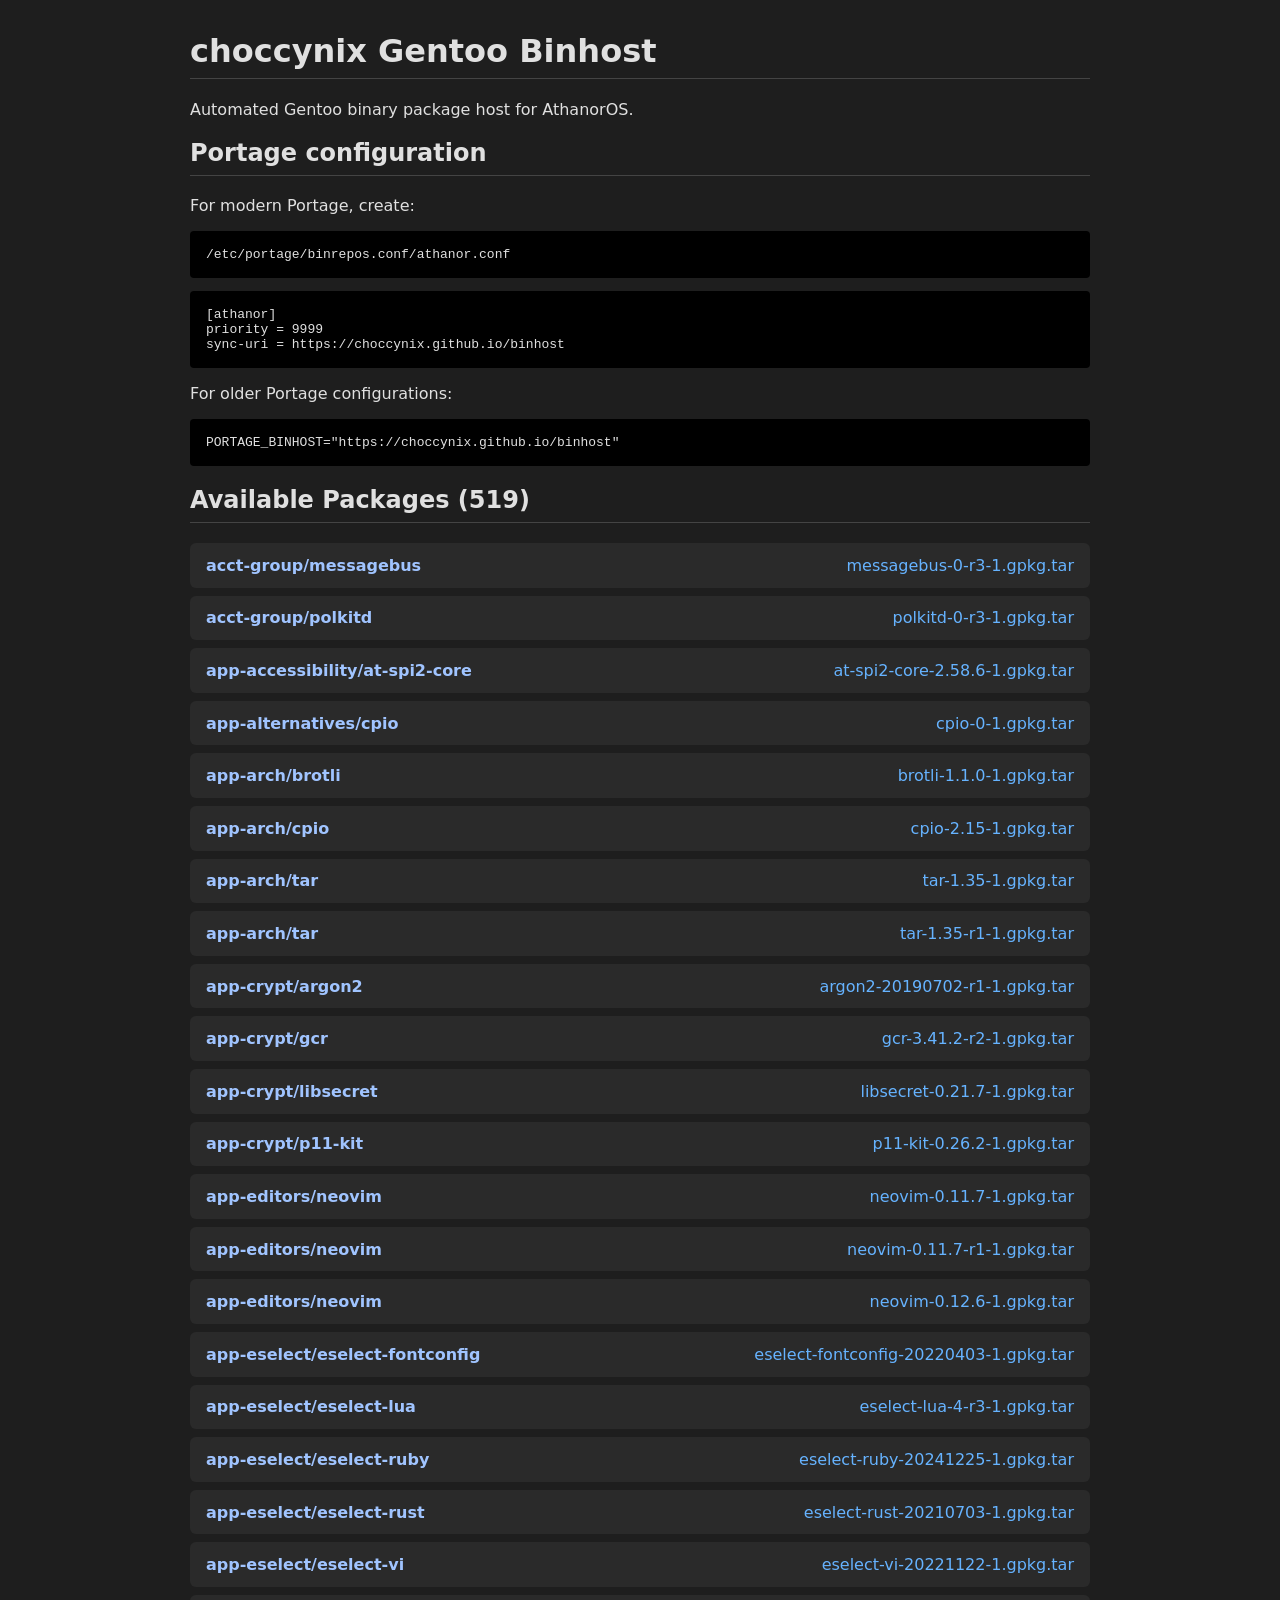
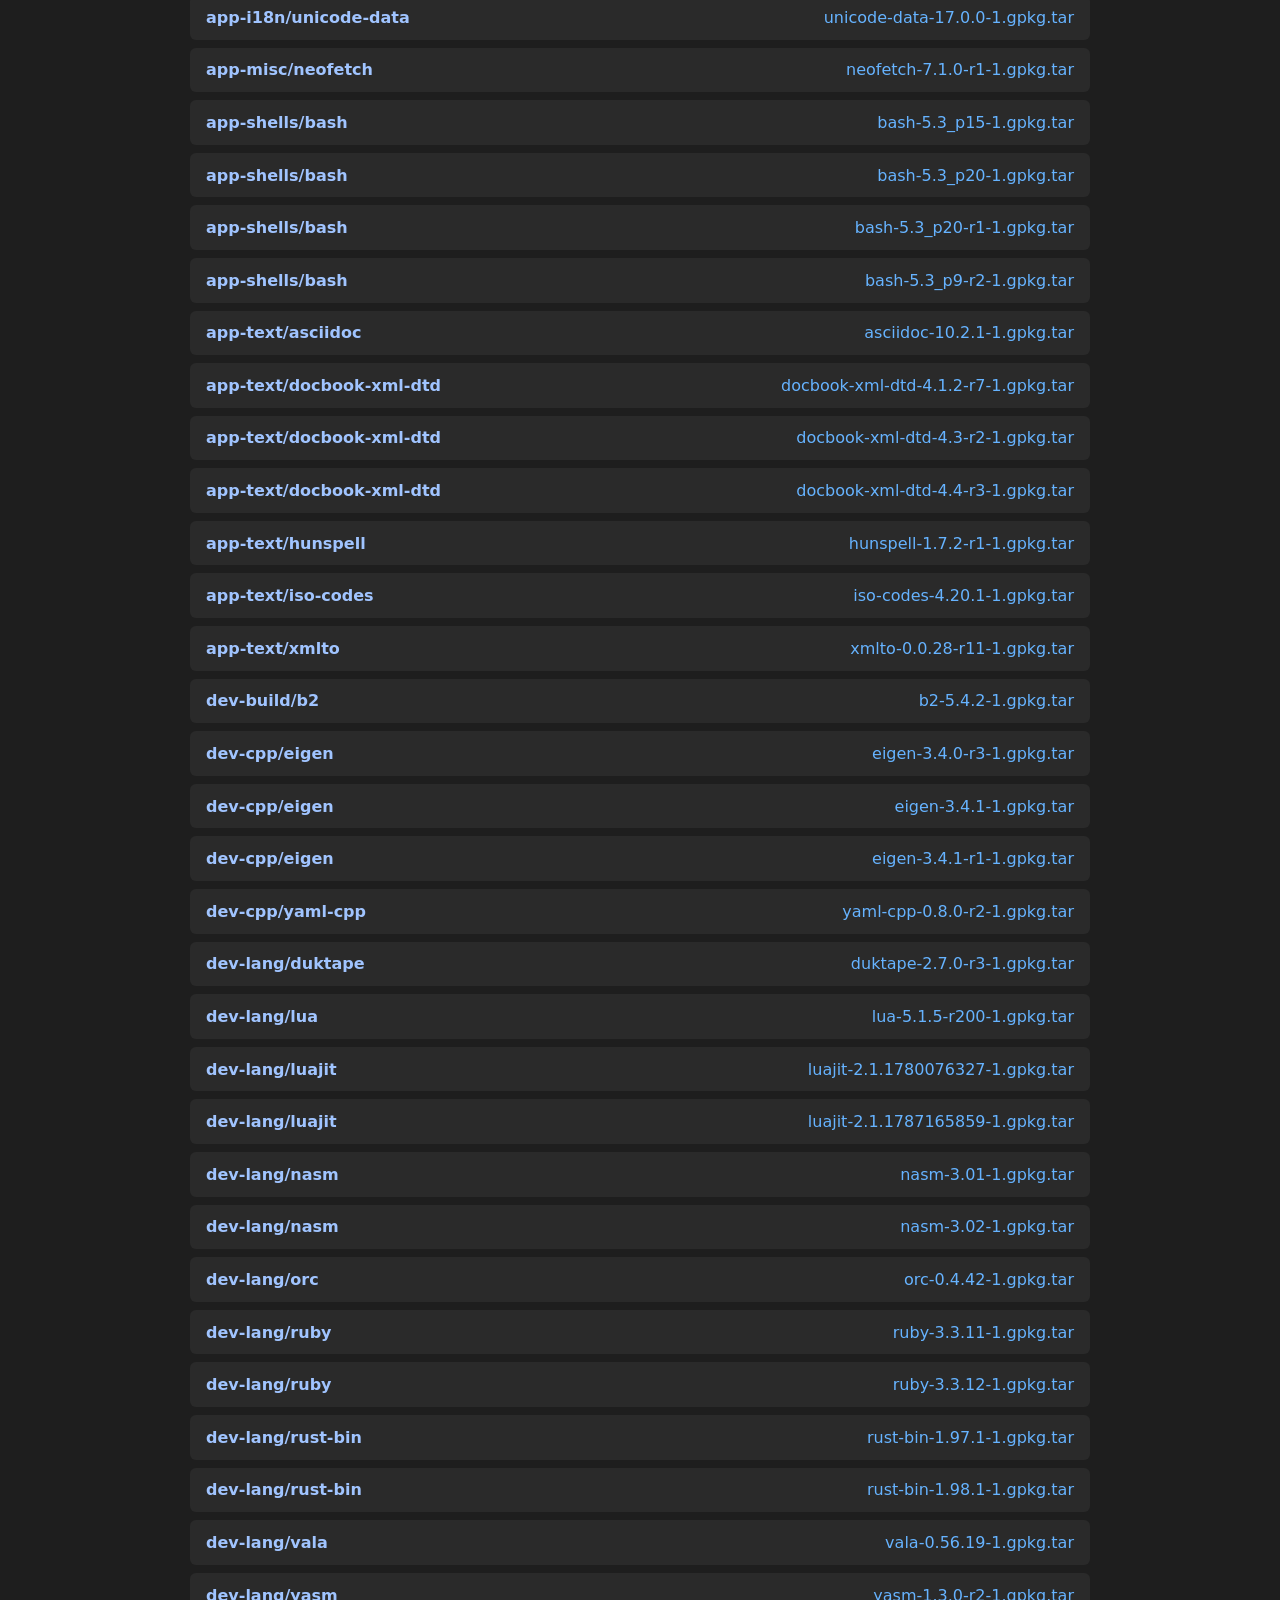
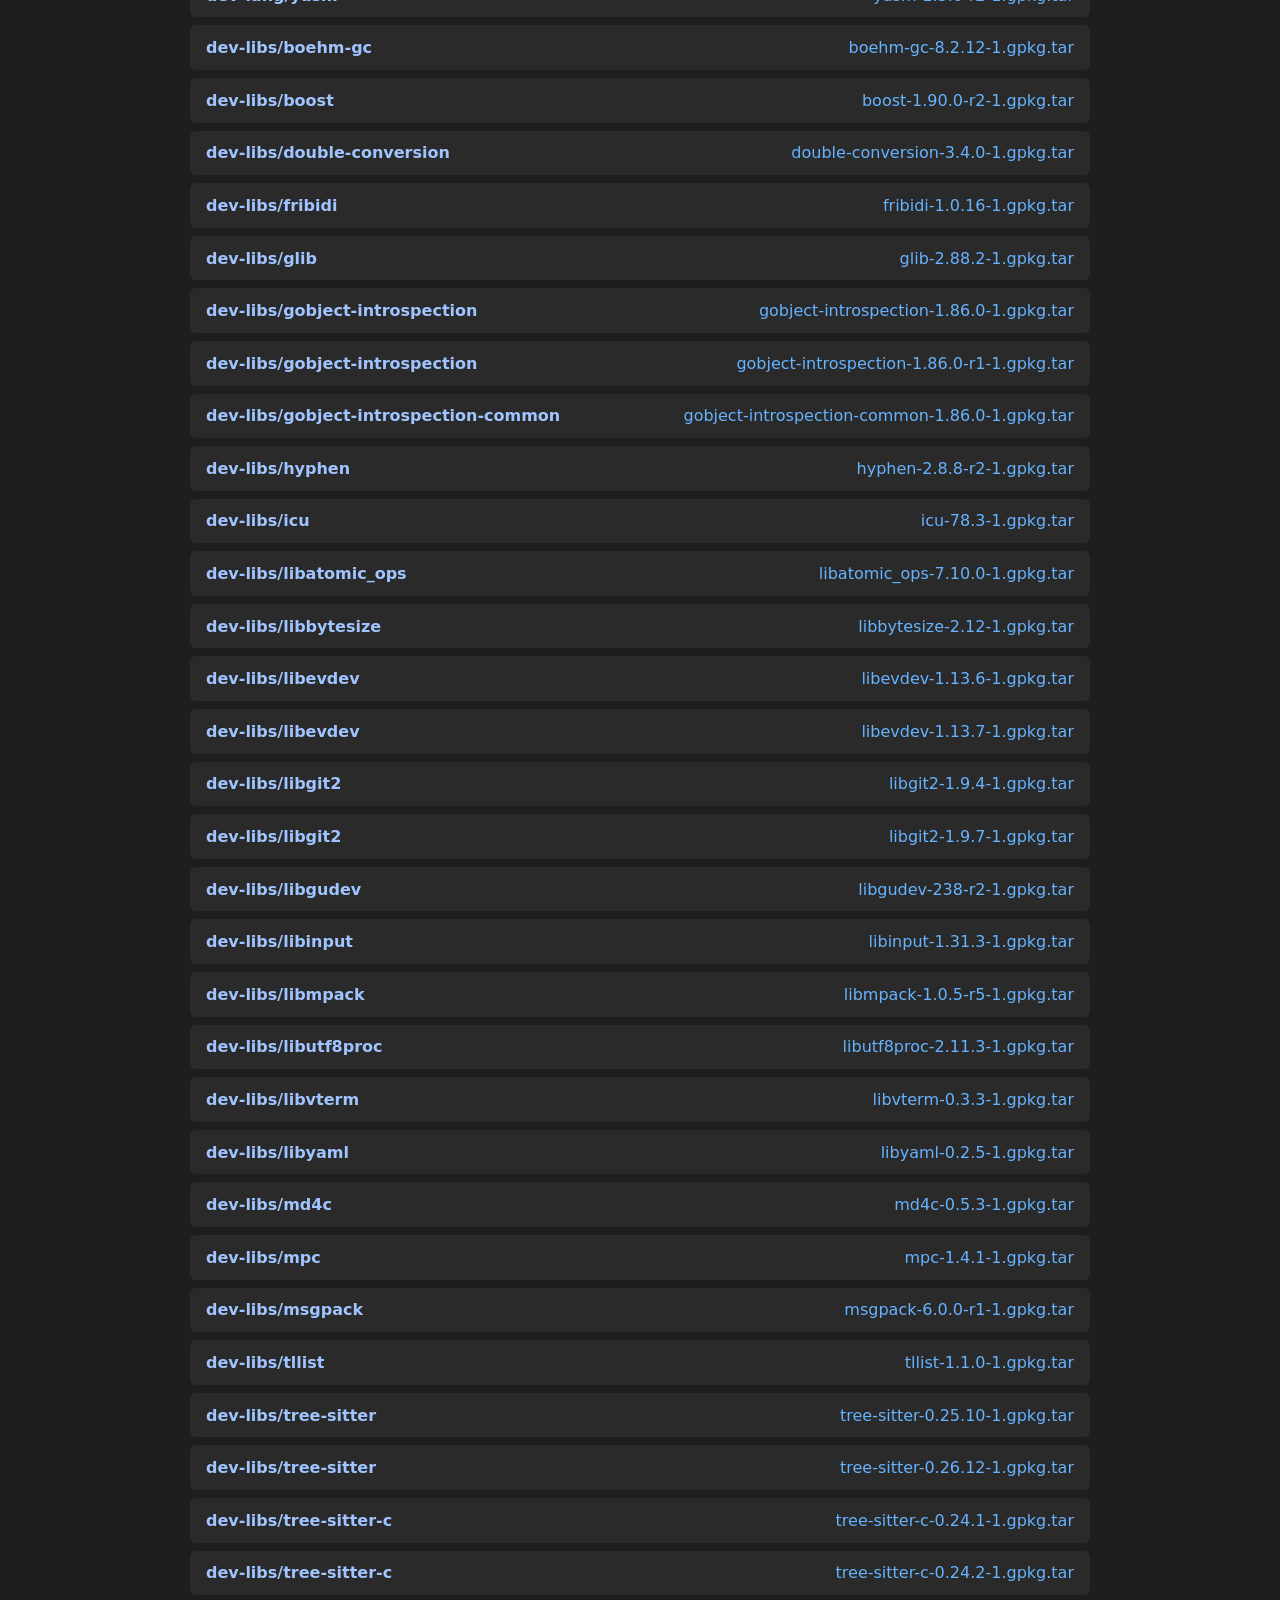
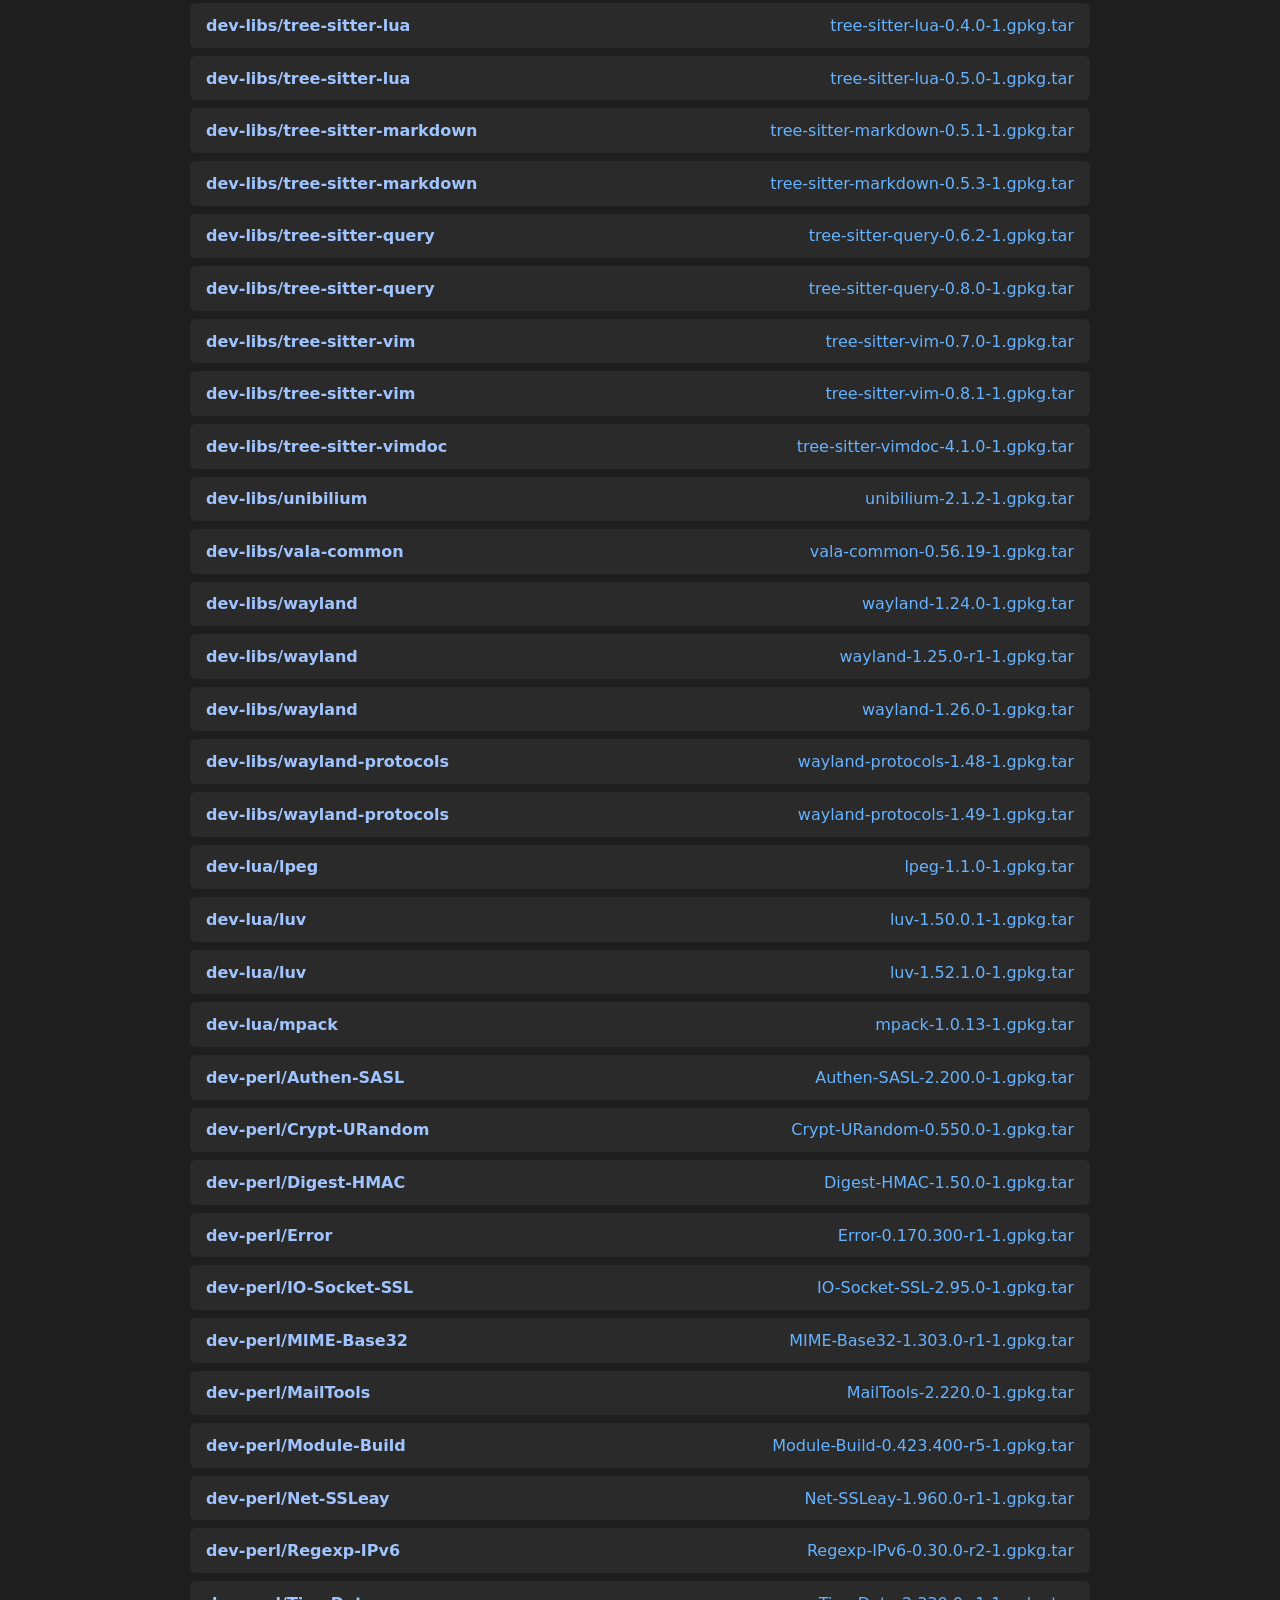
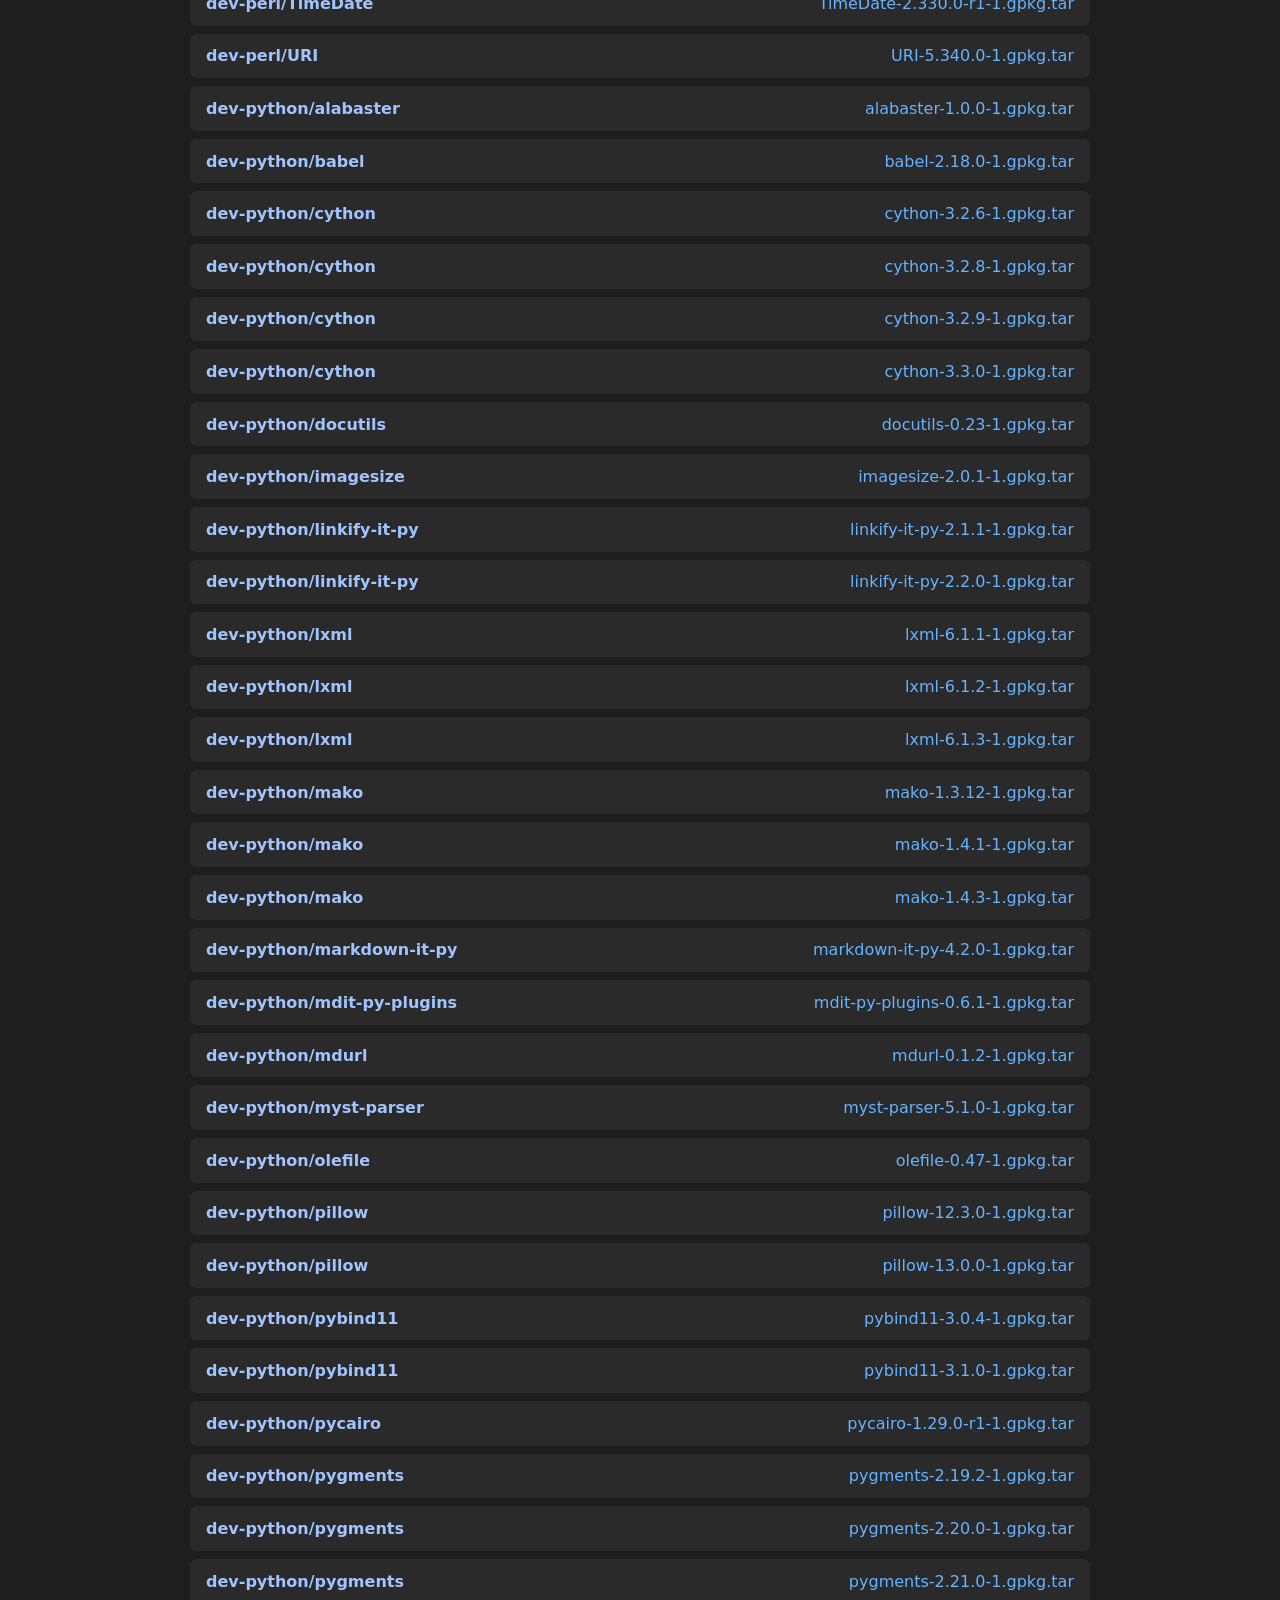
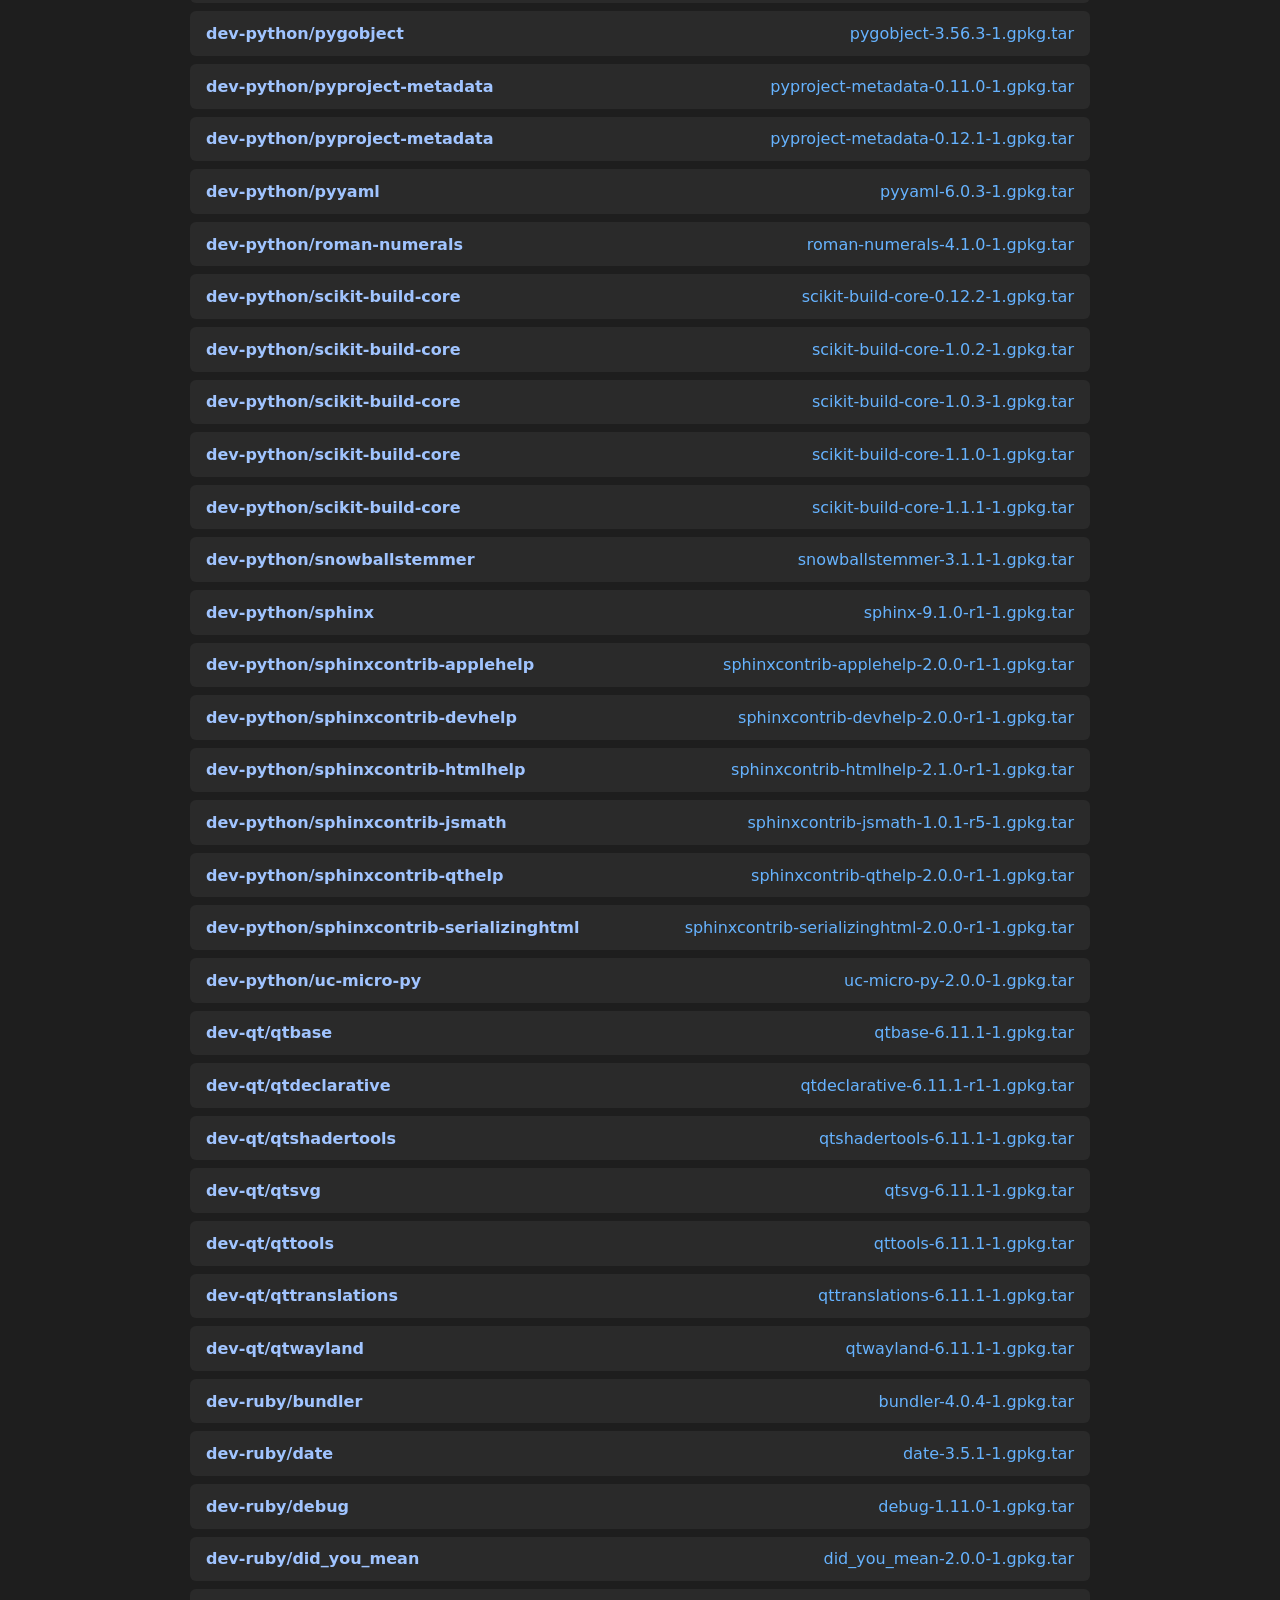
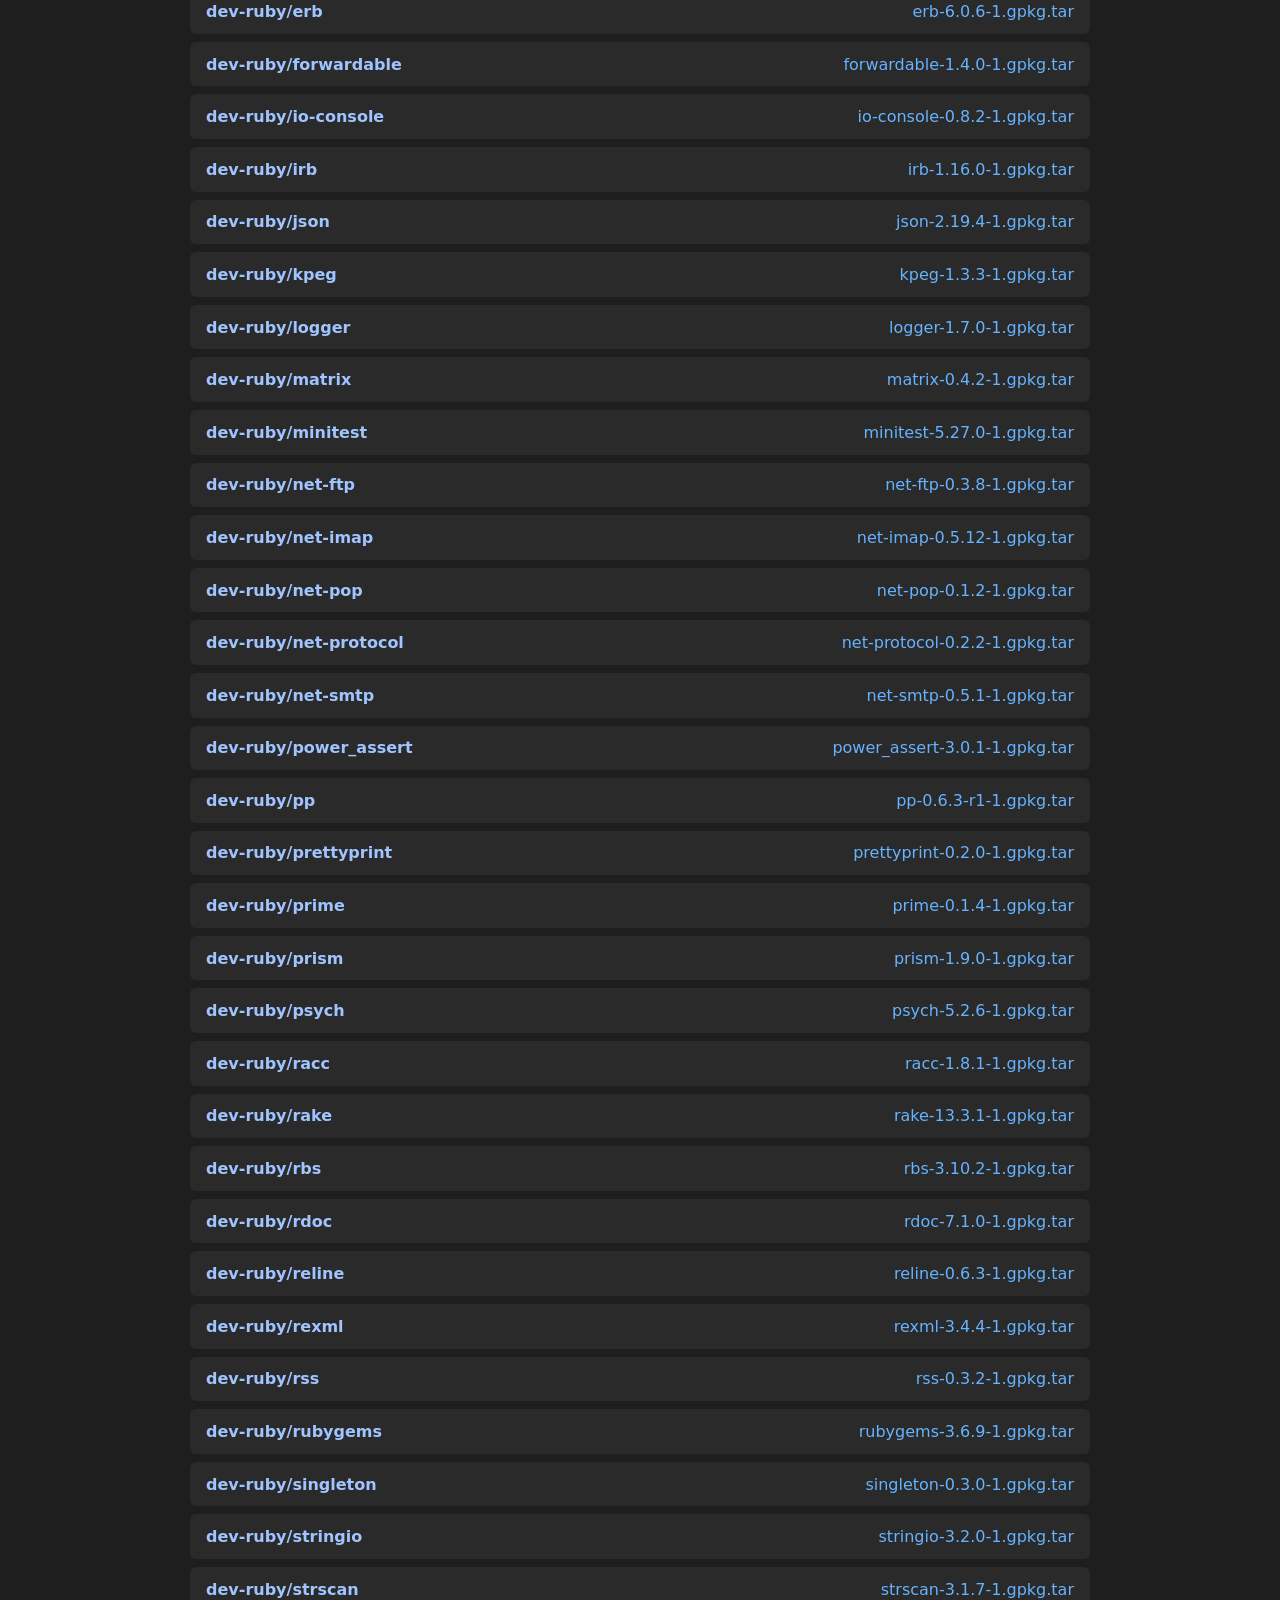
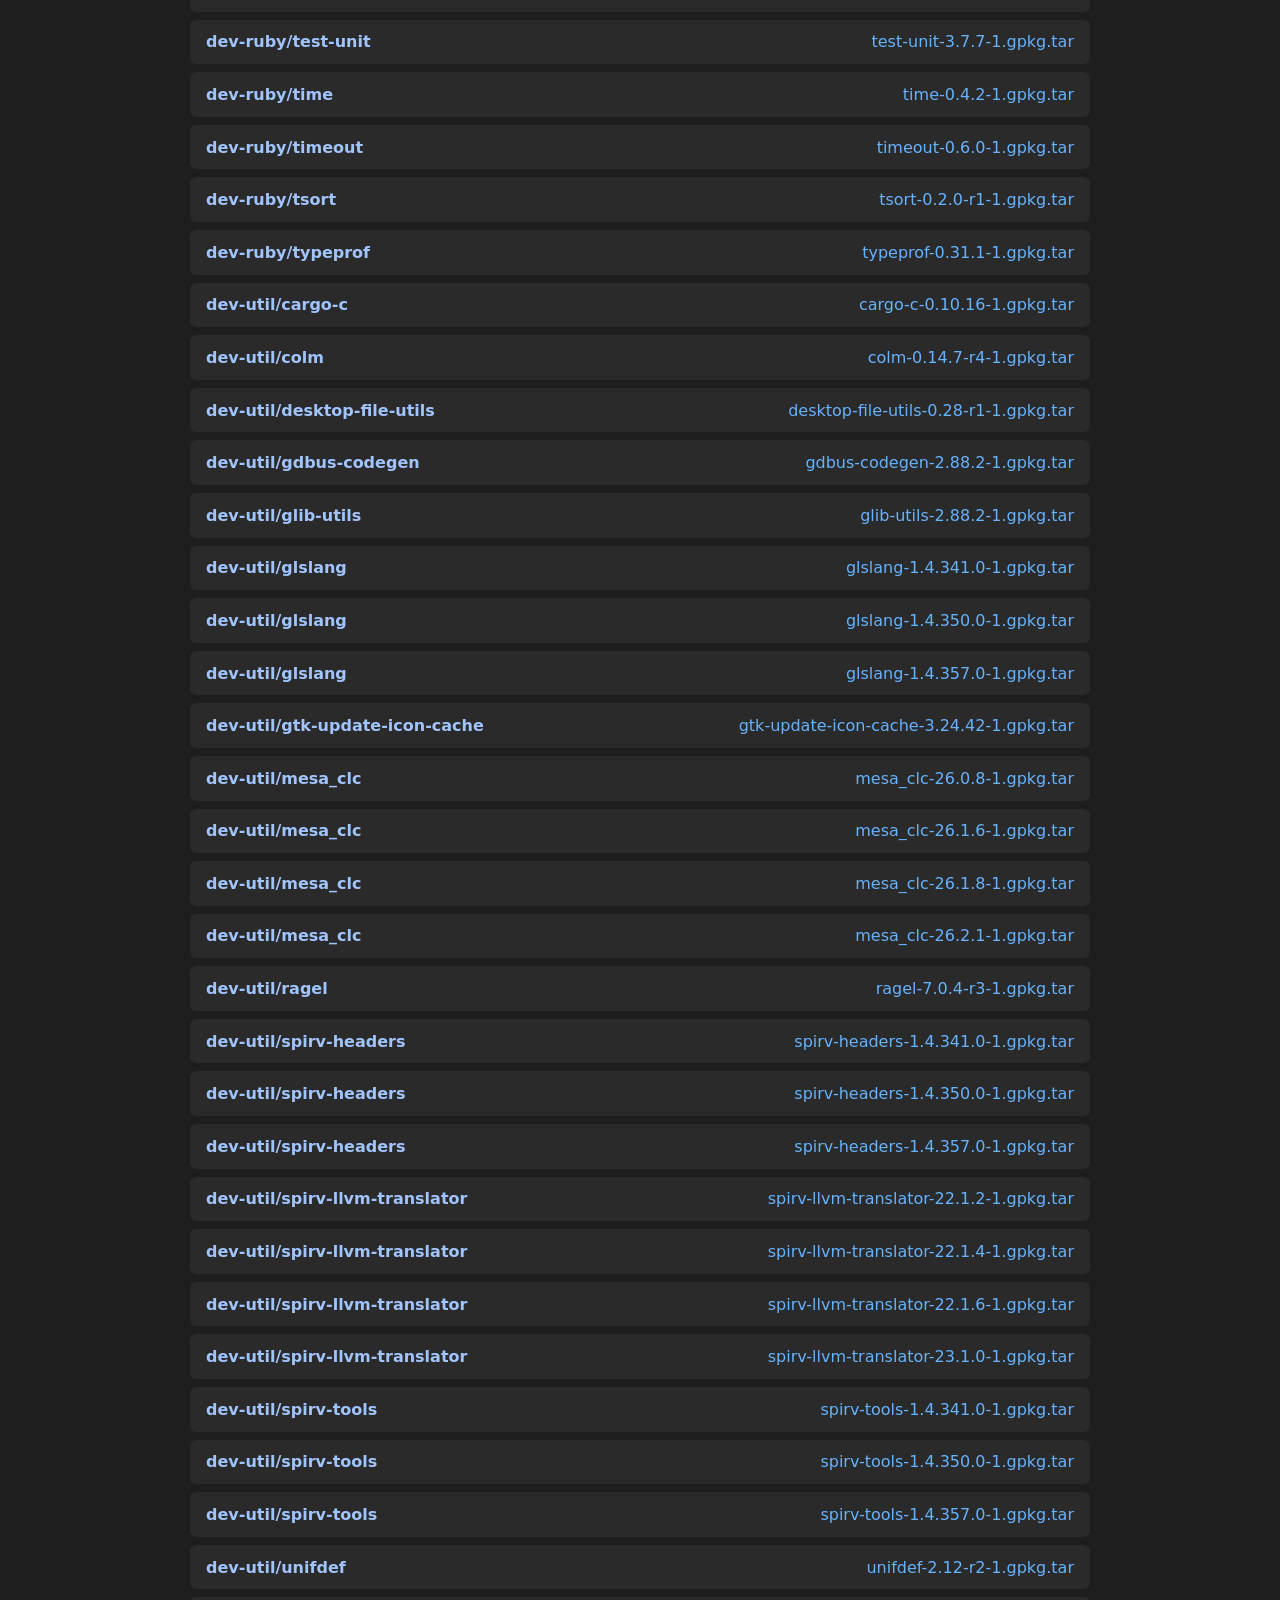
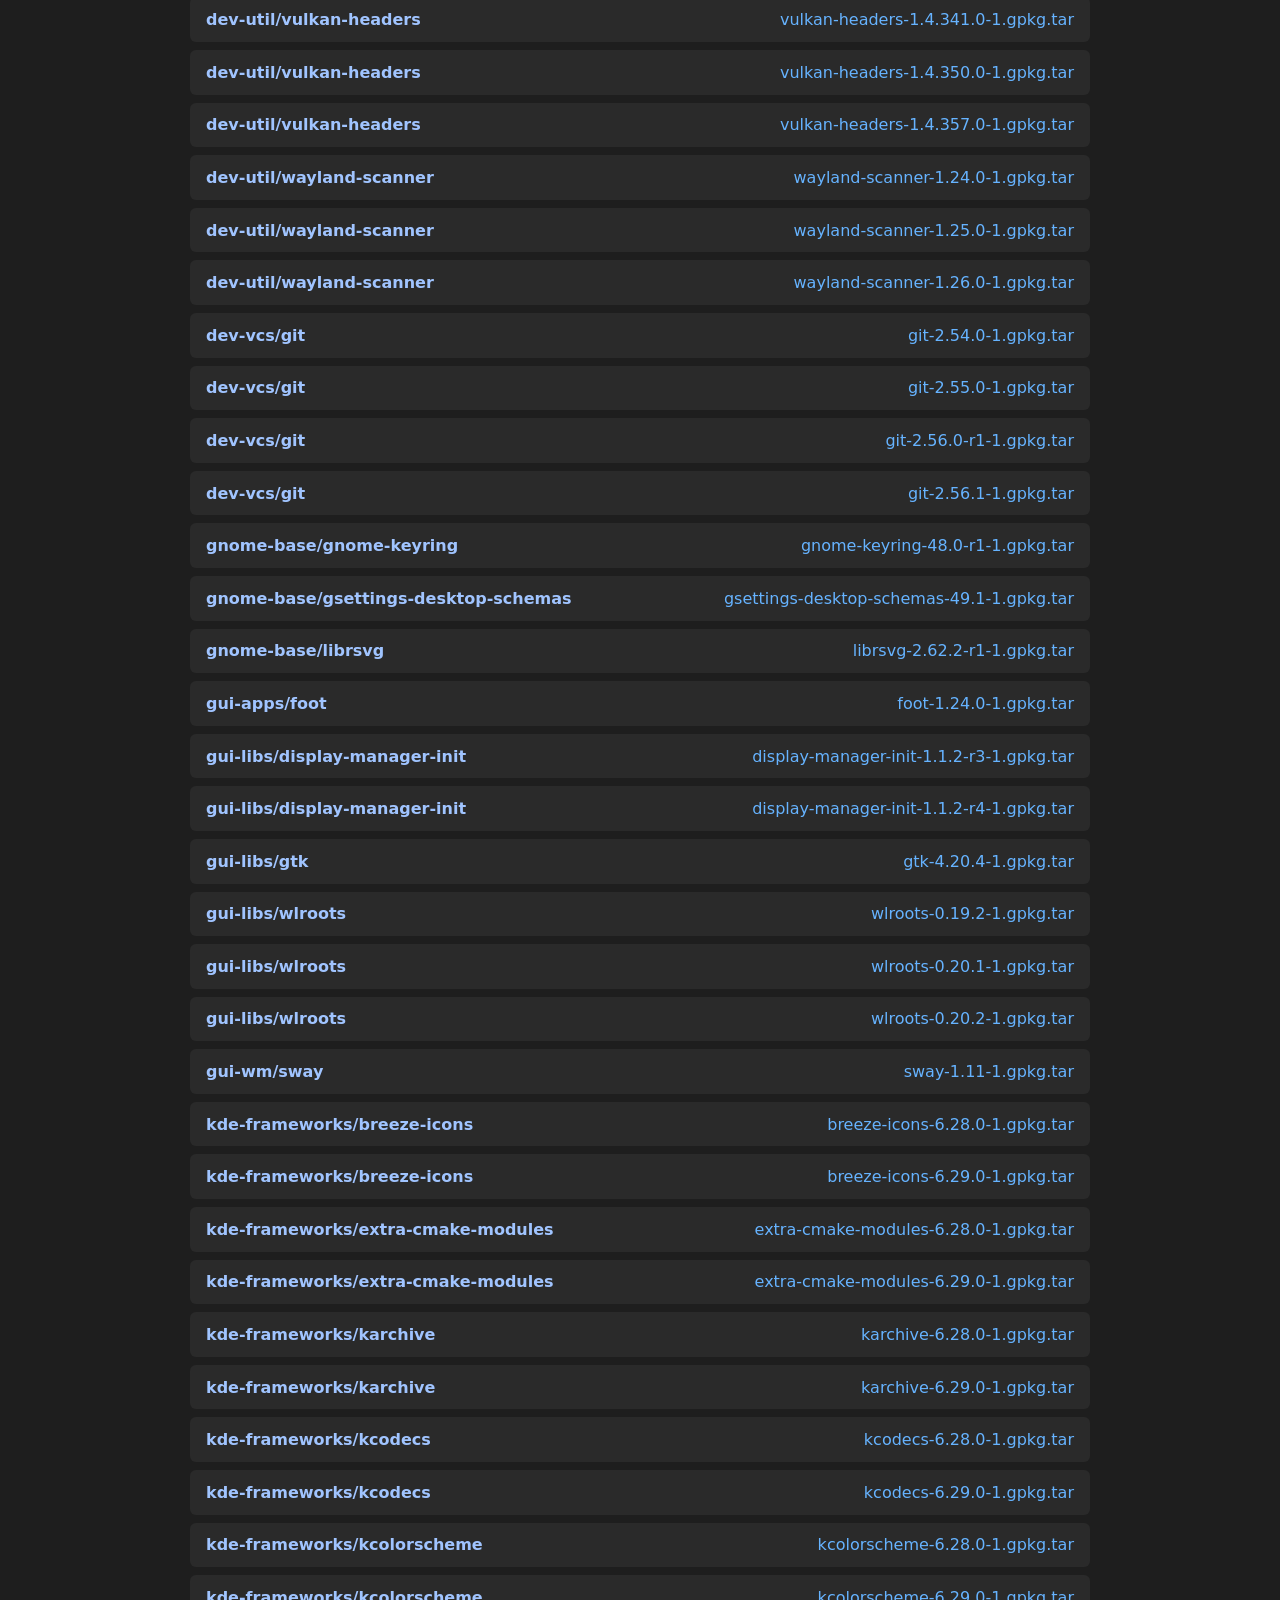
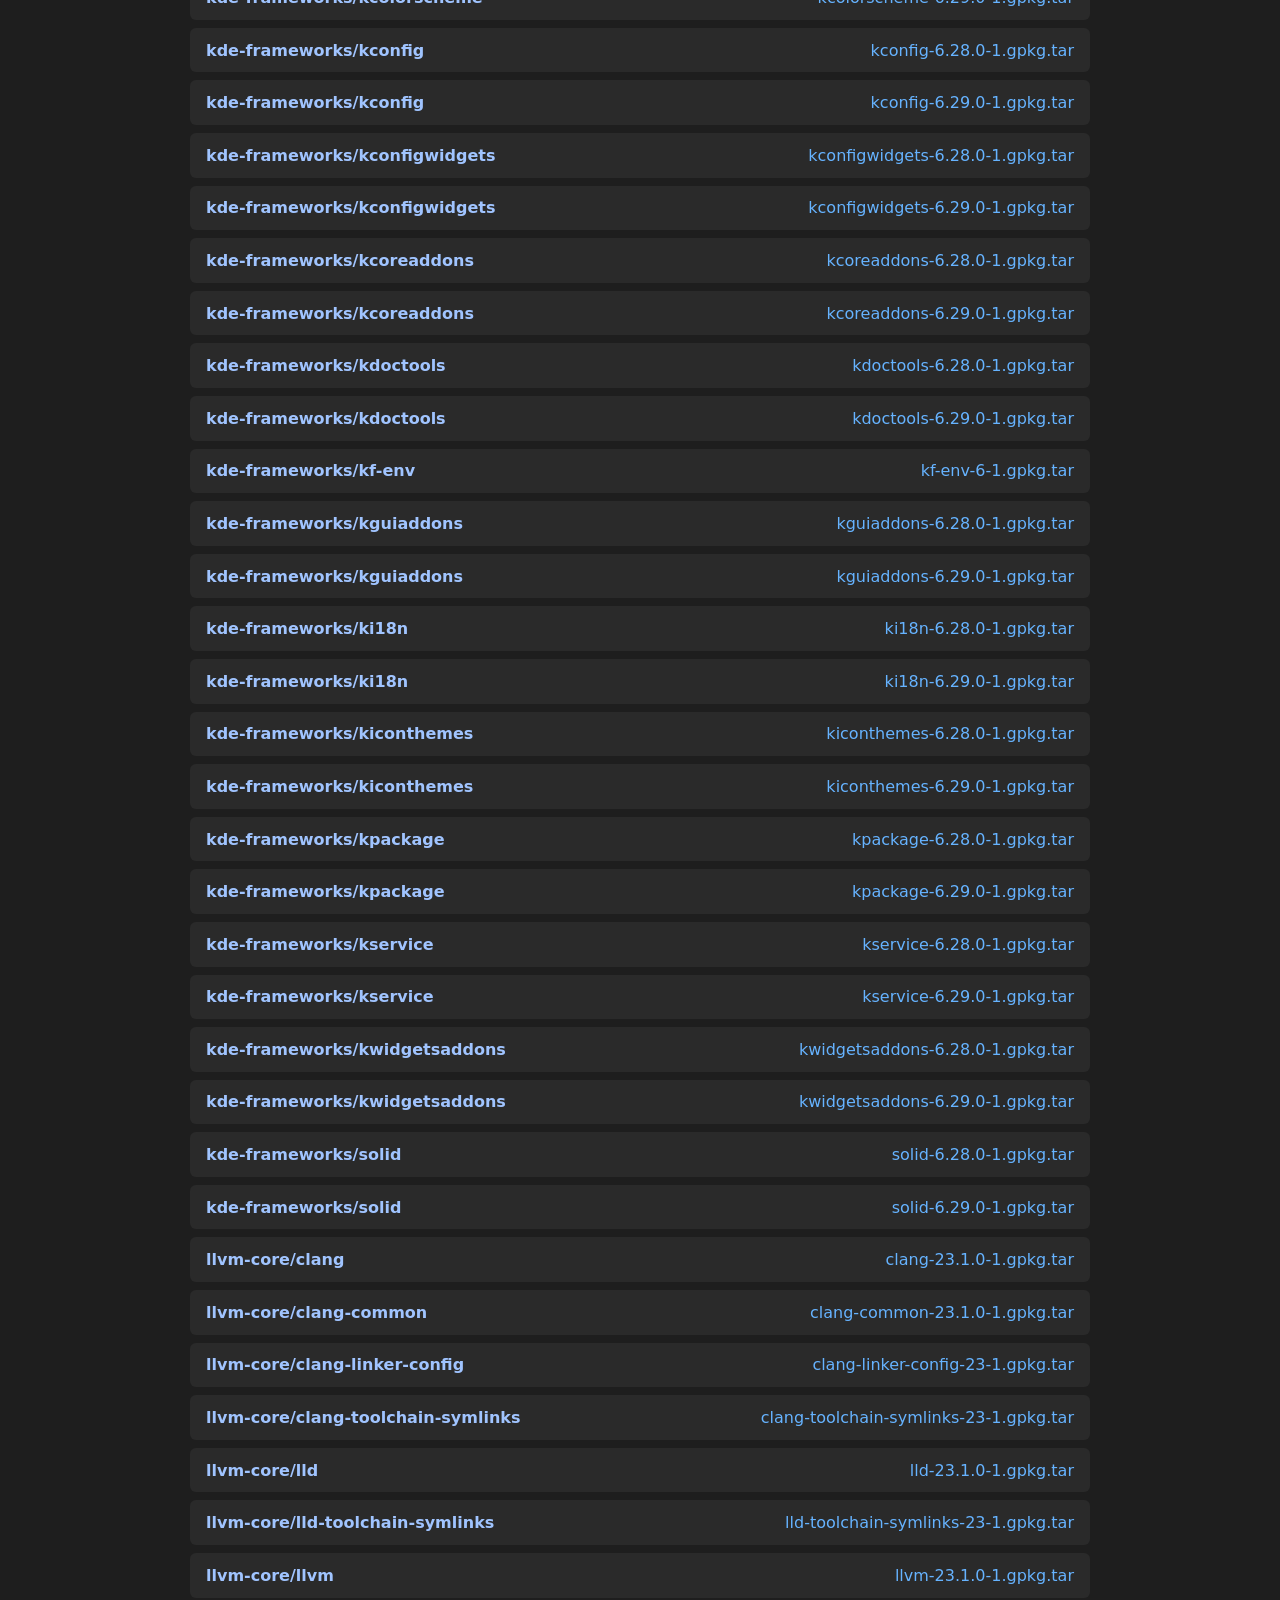
==== commit d1218626: "Auto-update Gentoo binhost index [skip ci]" ====
--- a/index.html
+++ b/index.html
@@ -111,7 +111,7 @@
 
 <pre>PORTAGE_BINHOST="https://choccynix.github.io/binhost"</pre>
 
-<h2>Available Packages (505)</h2>
+<h2>Available Packages (519)</h2>
 
 <ul>
 
@@ -120,7 +120,7 @@
                 <span class="category">
                     acct-group/messagebus
                 </span>
-                <a href="https://github.com/choccynix/athanor-binpkgs/releases/download/binpkgs-rolling-20261108/messagebus-0-r3-1.gpkg.tar">
+                <a href="https://github.com/choccynix/athanor-binpkgs/releases/download/binpkgs-rolling-20261115/messagebus-0-r3-1.gpkg.tar">
                     messagebus-0-r3-1.gpkg.tar
                 </a>
             </div>
@@ -131,7 +131,7 @@
                 <span class="category">
                     acct-group/polkitd
                 </span>
-                <a href="https://github.com/choccynix/athanor-binpkgs/releases/download/binpkgs-rolling-20261108/polkitd-0-r3-1.gpkg.tar">
+                <a href="https://github.com/choccynix/athanor-binpkgs/releases/download/binpkgs-rolling-20261115/polkitd-0-r3-1.gpkg.tar">
                     polkitd-0-r3-1.gpkg.tar
                 </a>
             </div>
@@ -153,7 +153,7 @@
                 <span class="category">
                     app-alternatives/cpio
                 </span>
-                <a href="https://github.com/choccynix/athanor-binpkgs/releases/download/binpkgs-rolling-20261108/cpio-0-1.gpkg.tar">
+                <a href="https://github.com/choccynix/athanor-binpkgs/releases/download/binpkgs-rolling-20261115/cpio-0-1.gpkg.tar">
                     cpio-0-1.gpkg.tar
                 </a>
             </div>
@@ -175,7 +175,7 @@
                 <span class="category">
                     app-arch/cpio
                 </span>
-                <a href="https://github.com/choccynix/athanor-binpkgs/releases/download/binpkgs-rolling-20261108/cpio-2.15-1.gpkg.tar">
+                <a href="https://github.com/choccynix/athanor-binpkgs/releases/download/binpkgs-rolling-20261115/cpio-2.15-1.gpkg.tar">
                     cpio-2.15-1.gpkg.tar
                 </a>
             </div>
@@ -197,7 +197,7 @@
                 <span class="category">
                     app-arch/tar
                 </span>
-                <a href="https://github.com/choccynix/athanor-binpkgs/releases/download/binpkgs-rolling-20261108/tar-1.35-r1-1.gpkg.tar">
+                <a href="https://github.com/choccynix/athanor-binpkgs/releases/download/binpkgs-rolling-20261115/tar-1.35-r1-1.gpkg.tar">
                     tar-1.35-r1-1.gpkg.tar
                 </a>
             </div>
@@ -272,9 +272,20 @@
         <li>
             <div class="package">
                 <span class="category">
+                    app-editors/neovim
+                </span>
+                <a href="https://github.com/choccynix/athanor-binpkgs/releases/download/binpkgs-rolling-20261115/neovim-0.12.6-1.gpkg.tar">
+                    neovim-0.12.6-1.gpkg.tar
+                </a>
+            </div>
+        </li>
+
+        <li>
+            <div class="package">
+                <span class="category">
                     app-eselect/eselect-fontconfig
                 </span>
-                <a href="https://github.com/choccynix/athanor-binpkgs/releases/download/binpkgs-rolling-20261108/eselect-fontconfig-20220403-1.gpkg.tar">
+                <a href="https://github.com/choccynix/athanor-binpkgs/releases/download/binpkgs-rolling-20261115/eselect-fontconfig-20220403-1.gpkg.tar">
                     eselect-fontconfig-20220403-1.gpkg.tar
                 </a>
             </div>
@@ -285,7 +296,7 @@
                 <span class="category">
                     app-eselect/eselect-lua
                 </span>
-                <a href="https://github.com/choccynix/athanor-binpkgs/releases/download/binpkgs-rolling-20261108/eselect-lua-4-r3-1.gpkg.tar">
+                <a href="https://github.com/choccynix/athanor-binpkgs/releases/download/binpkgs-rolling-20261115/eselect-lua-4-r3-1.gpkg.tar">
                     eselect-lua-4-r3-1.gpkg.tar
                 </a>
             </div>
@@ -307,7 +318,7 @@
                 <span class="category">
                     app-eselect/eselect-rust
                 </span>
-                <a href="https://github.com/choccynix/athanor-binpkgs/releases/download/binpkgs-rolling-20261108/eselect-rust-20210703-1.gpkg.tar">
+                <a href="https://github.com/choccynix/athanor-binpkgs/releases/download/binpkgs-rolling-20261115/eselect-rust-20210703-1.gpkg.tar">
                     eselect-rust-20210703-1.gpkg.tar
                 </a>
             </div>
@@ -318,7 +329,7 @@
                 <span class="category">
                     app-eselect/eselect-vi
                 </span>
-                <a href="https://github.com/choccynix/athanor-binpkgs/releases/download/binpkgs-rolling-20261108/eselect-vi-20221122-1.gpkg.tar">
+                <a href="https://github.com/choccynix/athanor-binpkgs/releases/download/binpkgs-rolling-20261115/eselect-vi-20221122-1.gpkg.tar">
                     eselect-vi-20221122-1.gpkg.tar
                 </a>
             </div>
@@ -340,7 +351,7 @@
                 <span class="category">
                     app-misc/neofetch
                 </span>
-                <a href="https://github.com/choccynix/athanor-binpkgs/releases/download/binpkgs-rolling-20261108/neofetch-7.1.0-r1-1.gpkg.tar">
+                <a href="https://github.com/choccynix/athanor-binpkgs/releases/download/binpkgs-rolling-20261115/neofetch-7.1.0-r1-1.gpkg.tar">
                     neofetch-7.1.0-r1-1.gpkg.tar
                 </a>
             </div>
@@ -373,7 +384,7 @@
                 <span class="category">
                     app-shells/bash
                 </span>
-                <a href="https://github.com/choccynix/athanor-binpkgs/releases/download/binpkgs-rolling-20261108/bash-5.3_p20-r1-1.gpkg.tar">
+                <a href="https://github.com/choccynix/athanor-binpkgs/releases/download/binpkgs-rolling-20261115/bash-5.3_p20-r1-1.gpkg.tar">
                     bash-5.3_p20-r1-1.gpkg.tar
                 </a>
             </div>
@@ -395,7 +406,7 @@
                 <span class="category">
                     app-text/asciidoc
                 </span>
-                <a href="https://github.com/choccynix/athanor-binpkgs/releases/download/binpkgs-rolling-20261108/asciidoc-10.2.1-1.gpkg.tar">
+                <a href="https://github.com/choccynix/athanor-binpkgs/releases/download/binpkgs-rolling-20261115/asciidoc-10.2.1-1.gpkg.tar">
                     asciidoc-10.2.1-1.gpkg.tar
                 </a>
             </div>
@@ -406,7 +417,7 @@
                 <span class="category">
                     app-text/docbook-xml-dtd
                 </span>
-                <a href="https://github.com/choccynix/athanor-binpkgs/releases/download/binpkgs-rolling-20261108/docbook-xml-dtd-4.1.2-r7-1.gpkg.tar">
+                <a href="https://github.com/choccynix/athanor-binpkgs/releases/download/binpkgs-rolling-20261115/docbook-xml-dtd-4.1.2-r7-1.gpkg.tar">
                     docbook-xml-dtd-4.1.2-r7-1.gpkg.tar
                 </a>
             </div>
@@ -428,7 +439,7 @@
                 <span class="category">
                     app-text/docbook-xml-dtd
                 </span>
-                <a href="https://github.com/choccynix/athanor-binpkgs/releases/download/binpkgs-rolling-20261108/docbook-xml-dtd-4.4-r3-1.gpkg.tar">
+                <a href="https://github.com/choccynix/athanor-binpkgs/releases/download/binpkgs-rolling-20261115/docbook-xml-dtd-4.4-r3-1.gpkg.tar">
                     docbook-xml-dtd-4.4-r3-1.gpkg.tar
                 </a>
             </div>
@@ -461,7 +472,7 @@
                 <span class="category">
                     app-text/xmlto
                 </span>
-                <a href="https://github.com/choccynix/athanor-binpkgs/releases/download/binpkgs-rolling-20261108/xmlto-0.0.28-r11-1.gpkg.tar">
+                <a href="https://github.com/choccynix/athanor-binpkgs/releases/download/binpkgs-rolling-20261115/xmlto-0.0.28-r11-1.gpkg.tar">
                     xmlto-0.0.28-r11-1.gpkg.tar
                 </a>
             </div>
@@ -505,7 +516,7 @@
                 <span class="category">
                     dev-cpp/eigen
                 </span>
-                <a href="https://github.com/choccynix/athanor-binpkgs/releases/download/binpkgs-rolling-20261108/eigen-3.4.1-r1-1.gpkg.tar">
+                <a href="https://github.com/choccynix/athanor-binpkgs/releases/download/binpkgs-rolling-20261115/eigen-3.4.1-r1-1.gpkg.tar">
                     eigen-3.4.1-r1-1.gpkg.tar
                 </a>
             </div>
@@ -527,7 +538,7 @@
                 <span class="category">
                     dev-lang/duktape
                 </span>
-                <a href="https://github.com/choccynix/athanor-binpkgs/releases/download/binpkgs-rolling-20261108/duktape-2.7.0-r3-1.gpkg.tar">
+                <a href="https://github.com/choccynix/athanor-binpkgs/releases/download/binpkgs-rolling-20261115/duktape-2.7.0-r3-1.gpkg.tar">
                     duktape-2.7.0-r3-1.gpkg.tar
                 </a>
             </div>
@@ -538,7 +549,7 @@
                 <span class="category">
                     dev-lang/lua
                 </span>
-                <a href="https://github.com/choccynix/athanor-binpkgs/releases/download/binpkgs-rolling-20261108/lua-5.1.5-r200-1.gpkg.tar">
+                <a href="https://github.com/choccynix/athanor-binpkgs/releases/download/binpkgs-rolling-20261115/lua-5.1.5-r200-1.gpkg.tar">
                     lua-5.1.5-r200-1.gpkg.tar
                 </a>
             </div>
@@ -560,7 +571,7 @@
                 <span class="category">
                     dev-lang/luajit
                 </span>
-                <a href="https://github.com/choccynix/athanor-binpkgs/releases/download/binpkgs-rolling-20261108/luajit-2.1.1787165859-1.gpkg.tar">
+                <a href="https://github.com/choccynix/athanor-binpkgs/releases/download/binpkgs-rolling-20261115/luajit-2.1.1787165859-1.gpkg.tar">
                     luajit-2.1.1787165859-1.gpkg.tar
                 </a>
             </div>
@@ -582,7 +593,7 @@
                 <span class="category">
                     dev-lang/nasm
                 </span>
-                <a href="https://github.com/choccynix/athanor-binpkgs/releases/download/binpkgs-rolling-20261108/nasm-3.02-1.gpkg.tar">
+                <a href="https://github.com/choccynix/athanor-binpkgs/releases/download/binpkgs-rolling-20261115/nasm-3.02-1.gpkg.tar">
                     nasm-3.02-1.gpkg.tar
                 </a>
             </div>
@@ -637,7 +648,7 @@
                 <span class="category">
                     dev-lang/rust-bin
                 </span>
-                <a href="https://github.com/choccynix/athanor-binpkgs/releases/download/binpkgs-rolling-20261108/rust-bin-1.98.1-1.gpkg.tar">
+                <a href="https://github.com/choccynix/athanor-binpkgs/releases/download/binpkgs-rolling-20261115/rust-bin-1.98.1-1.gpkg.tar">
                     rust-bin-1.98.1-1.gpkg.tar
                 </a>
             </div>
@@ -714,7 +725,7 @@
                 <span class="category">
                     dev-libs/glib
                 </span>
-                <a href="https://github.com/choccynix/athanor-binpkgs/releases/download/binpkgs-rolling-20261108/glib-2.88.2-1.gpkg.tar">
+                <a href="https://github.com/choccynix/athanor-binpkgs/releases/download/binpkgs-rolling-20261115/glib-2.88.2-1.gpkg.tar">
                     glib-2.88.2-1.gpkg.tar
                 </a>
             </div>
@@ -734,9 +745,20 @@
         <li>
             <div class="package">
                 <span class="category">
+                    dev-libs/gobject-introspection
+                </span>
+                <a href="https://github.com/choccynix/athanor-binpkgs/releases/download/binpkgs-rolling-20261115/gobject-introspection-1.86.0-r1-1.gpkg.tar">
+                    gobject-introspection-1.86.0-r1-1.gpkg.tar
+                </a>
+            </div>
+        </li>
+
+        <li>
+            <div class="package">
+                <span class="category">
                     dev-libs/gobject-introspection-common
                 </span>
-                <a href="https://github.com/choccynix/athanor-binpkgs/releases/download/binpkgs-rolling-20261108/gobject-introspection-common-1.86.0-1.gpkg.tar">
+                <a href="https://github.com/choccynix/athanor-binpkgs/releases/download/binpkgs-rolling-20261115/gobject-introspection-common-1.86.0-1.gpkg.tar">
                     gobject-introspection-common-1.86.0-1.gpkg.tar
                 </a>
             </div>
@@ -802,7 +824,7 @@
                 <span class="category">
                     dev-libs/libevdev
                 </span>
-                <a href="https://github.com/choccynix/athanor-binpkgs/releases/download/binpkgs-rolling-20261108/libevdev-1.13.7-1.gpkg.tar">
+                <a href="https://github.com/choccynix/athanor-binpkgs/releases/download/binpkgs-rolling-20261115/libevdev-1.13.7-1.gpkg.tar">
                     libevdev-1.13.7-1.gpkg.tar
                 </a>
             </div>
@@ -846,7 +868,7 @@
                 <span class="category">
                     dev-libs/libinput
                 </span>
-                <a href="https://github.com/choccynix/athanor-binpkgs/releases/download/binpkgs-rolling-20261108/libinput-1.31.3-1.gpkg.tar">
+                <a href="https://github.com/choccynix/athanor-binpkgs/releases/download/binpkgs-rolling-20261115/libinput-1.31.3-1.gpkg.tar">
                     libinput-1.31.3-1.gpkg.tar
                 </a>
             </div>
@@ -857,7 +879,7 @@
                 <span class="category">
                     dev-libs/libmpack
                 </span>
-                <a href="https://github.com/choccynix/athanor-binpkgs/releases/download/binpkgs-rolling-20261108/libmpack-1.0.5-r5-1.gpkg.tar">
+                <a href="https://github.com/choccynix/athanor-binpkgs/releases/download/binpkgs-rolling-20261115/libmpack-1.0.5-r5-1.gpkg.tar">
                     libmpack-1.0.5-r5-1.gpkg.tar
                 </a>
             </div>
@@ -868,7 +890,7 @@
                 <span class="category">
                     dev-libs/libutf8proc
                 </span>
-                <a href="https://github.com/choccynix/athanor-binpkgs/releases/download/binpkgs-rolling-20261108/libutf8proc-2.11.3-1.gpkg.tar">
+                <a href="https://github.com/choccynix/athanor-binpkgs/releases/download/binpkgs-rolling-20261115/libutf8proc-2.11.3-1.gpkg.tar">
                     libutf8proc-2.11.3-1.gpkg.tar
                 </a>
             </div>
@@ -879,7 +901,7 @@
                 <span class="category">
                     dev-libs/libvterm
                 </span>
-                <a href="https://github.com/choccynix/athanor-binpkgs/releases/download/binpkgs-rolling-20261108/libvterm-0.3.3-1.gpkg.tar">
+                <a href="https://github.com/choccynix/athanor-binpkgs/releases/download/binpkgs-rolling-20261115/libvterm-0.3.3-1.gpkg.tar">
                     libvterm-0.3.3-1.gpkg.tar
                 </a>
             </div>
@@ -890,7 +912,7 @@
                 <span class="category">
                     dev-libs/libyaml
                 </span>
-                <a href="https://github.com/choccynix/athanor-binpkgs/releases/download/binpkgs-rolling-20261108/libyaml-0.2.5-1.gpkg.tar">
+                <a href="https://github.com/choccynix/athanor-binpkgs/releases/download/binpkgs-rolling-20261115/libyaml-0.2.5-1.gpkg.tar">
                     libyaml-0.2.5-1.gpkg.tar
                 </a>
             </div>
@@ -912,7 +934,7 @@
                 <span class="category">
                     dev-libs/mpc
                 </span>
-                <a href="https://github.com/choccynix/athanor-binpkgs/releases/download/binpkgs-rolling-20261108/mpc-1.4.1-1.gpkg.tar">
+                <a href="https://github.com/choccynix/athanor-binpkgs/releases/download/binpkgs-rolling-20261115/mpc-1.4.1-1.gpkg.tar">
                     mpc-1.4.1-1.gpkg.tar
                 </a>
             </div>
@@ -923,7 +945,7 @@
                 <span class="category">
                     dev-libs/msgpack
                 </span>
-                <a href="https://github.com/choccynix/athanor-binpkgs/releases/download/binpkgs-rolling-20261108/msgpack-6.0.0-r1-1.gpkg.tar">
+                <a href="https://github.com/choccynix/athanor-binpkgs/releases/download/binpkgs-rolling-20261115/msgpack-6.0.0-r1-1.gpkg.tar">
                     msgpack-6.0.0-r1-1.gpkg.tar
                 </a>
             </div>
@@ -954,6 +976,17 @@
         <li>
             <div class="package">
                 <span class="category">
+                    dev-libs/tree-sitter
+                </span>
+                <a href="https://github.com/choccynix/athanor-binpkgs/releases/download/binpkgs-rolling-20261115/tree-sitter-0.26.12-1.gpkg.tar">
+                    tree-sitter-0.26.12-1.gpkg.tar
+                </a>
+            </div>
+        </li>
+
+        <li>
+            <div class="package">
+                <span class="category">
                     dev-libs/tree-sitter-c
                 </span>
                 <a href="https://github.com/choccynix/athanor-binpkgs/releases/download/binpkgs-rolling-20260913/tree-sitter-c-0.24.1-1.gpkg.tar">
@@ -967,7 +1000,7 @@
                 <span class="category">
                     dev-libs/tree-sitter-c
                 </span>
-                <a href="https://github.com/choccynix/athanor-binpkgs/releases/download/binpkgs-rolling-20261108/tree-sitter-c-0.24.2-1.gpkg.tar">
+                <a href="https://github.com/choccynix/athanor-binpkgs/releases/download/binpkgs-rolling-20261115/tree-sitter-c-0.24.2-1.gpkg.tar">
                     tree-sitter-c-0.24.2-1.gpkg.tar
                 </a>
             </div>
@@ -987,6 +1020,17 @@
         <li>
             <div class="package">
                 <span class="category">
+                    dev-libs/tree-sitter-lua
+                </span>
+                <a href="https://github.com/choccynix/athanor-binpkgs/releases/download/binpkgs-rolling-20261115/tree-sitter-lua-0.5.0-1.gpkg.tar">
+                    tree-sitter-lua-0.5.0-1.gpkg.tar
+                </a>
+            </div>
+        </li>
+
+        <li>
+            <div class="package">
+                <span class="category">
                     dev-libs/tree-sitter-markdown
                 </span>
                 <a href="https://github.com/choccynix/athanor-binpkgs/releases/download/binpkgs-rolling-20260822/tree-sitter-markdown-0.5.1-1.gpkg.tar">
@@ -1000,7 +1044,7 @@
                 <span class="category">
                     dev-libs/tree-sitter-markdown
                 </span>
-                <a href="https://github.com/choccynix/athanor-binpkgs/releases/download/binpkgs-rolling-20261108/tree-sitter-markdown-0.5.3-1.gpkg.tar">
+                <a href="https://github.com/choccynix/athanor-binpkgs/releases/download/binpkgs-rolling-20261115/tree-sitter-markdown-0.5.3-1.gpkg.tar">
                     tree-sitter-markdown-0.5.3-1.gpkg.tar
                 </a>
             </div>
@@ -1020,6 +1064,17 @@
         <li>
             <div class="package">
                 <span class="category">
+                    dev-libs/tree-sitter-query
+                </span>
+                <a href="https://github.com/choccynix/athanor-binpkgs/releases/download/binpkgs-rolling-20261115/tree-sitter-query-0.8.0-1.gpkg.tar">
+                    tree-sitter-query-0.8.0-1.gpkg.tar
+                </a>
+            </div>
+        </li>
+
+        <li>
+            <div class="package">
+                <span class="category">
                     dev-libs/tree-sitter-vim
                 </span>
                 <a href="https://github.com/choccynix/athanor-binpkgs/releases/download/binpkgs-rolling-20261108/tree-sitter-vim-0.7.0-1.gpkg.tar">
@@ -1031,9 +1086,20 @@
         <li>
             <div class="package">
                 <span class="category">
+                    dev-libs/tree-sitter-vim
+                </span>
+                <a href="https://github.com/choccynix/athanor-binpkgs/releases/download/binpkgs-rolling-20261115/tree-sitter-vim-0.8.1-1.gpkg.tar">
+                    tree-sitter-vim-0.8.1-1.gpkg.tar
+                </a>
+            </div>
+        </li>
+
+        <li>
+            <div class="package">
+                <span class="category">
                     dev-libs/tree-sitter-vimdoc
                 </span>
-                <a href="https://github.com/choccynix/athanor-binpkgs/releases/download/binpkgs-rolling-20261108/tree-sitter-vimdoc-4.1.0-1.gpkg.tar">
+                <a href="https://github.com/choccynix/athanor-binpkgs/releases/download/binpkgs-rolling-20261115/tree-sitter-vimdoc-4.1.0-1.gpkg.tar">
                     tree-sitter-vimdoc-4.1.0-1.gpkg.tar
                 </a>
             </div>
@@ -1044,7 +1110,7 @@
                 <span class="category">
                     dev-libs/unibilium
                 </span>
-                <a href="https://github.com/choccynix/athanor-binpkgs/releases/download/binpkgs-rolling-20261108/unibilium-2.1.2-1.gpkg.tar">
+                <a href="https://github.com/choccynix/athanor-binpkgs/releases/download/binpkgs-rolling-20261115/unibilium-2.1.2-1.gpkg.tar">
                     unibilium-2.1.2-1.gpkg.tar
                 </a>
             </div>
@@ -1088,7 +1154,7 @@
                 <span class="category">
                     dev-libs/wayland
                 </span>
-                <a href="https://github.com/choccynix/athanor-binpkgs/releases/download/binpkgs-rolling-20261108/wayland-1.26.0-1.gpkg.tar">
+                <a href="https://github.com/choccynix/athanor-binpkgs/releases/download/binpkgs-rolling-20261115/wayland-1.26.0-1.gpkg.tar">
                     wayland-1.26.0-1.gpkg.tar
                 </a>
             </div>
@@ -1110,7 +1176,7 @@
                 <span class="category">
                     dev-libs/wayland-protocols
                 </span>
-                <a href="https://github.com/choccynix/athanor-binpkgs/releases/download/binpkgs-rolling-20261108/wayland-protocols-1.49-1.gpkg.tar">
+                <a href="https://github.com/choccynix/athanor-binpkgs/releases/download/binpkgs-rolling-20261115/wayland-protocols-1.49-1.gpkg.tar">
                     wayland-protocols-1.49-1.gpkg.tar
                 </a>
             </div>
@@ -1121,7 +1187,7 @@
                 <span class="category">
                     dev-lua/lpeg
                 </span>
-                <a href="https://github.com/choccynix/athanor-binpkgs/releases/download/binpkgs-rolling-20261108/lpeg-1.1.0-1.gpkg.tar">
+                <a href="https://github.com/choccynix/athanor-binpkgs/releases/download/binpkgs-rolling-20261115/lpeg-1.1.0-1.gpkg.tar">
                     lpeg-1.1.0-1.gpkg.tar
                 </a>
             </div>
@@ -1141,9 +1207,20 @@
         <li>
             <div class="package">
                 <span class="category">
+                    dev-lua/luv
+                </span>
+                <a href="https://github.com/choccynix/athanor-binpkgs/releases/download/binpkgs-rolling-20261115/luv-1.52.1.0-1.gpkg.tar">
+                    luv-1.52.1.0-1.gpkg.tar
+                </a>
+            </div>
+        </li>
+
+        <li>
+            <div class="package">
+                <span class="category">
                     dev-lua/mpack
                 </span>
-                <a href="https://github.com/choccynix/athanor-binpkgs/releases/download/binpkgs-rolling-20261108/mpack-1.0.13-1.gpkg.tar">
+                <a href="https://github.com/choccynix/athanor-binpkgs/releases/download/binpkgs-rolling-20261115/mpack-1.0.13-1.gpkg.tar">
                     mpack-1.0.13-1.gpkg.tar
                 </a>
             </div>
@@ -1154,7 +1231,7 @@
                 <span class="category">
                     dev-perl/Authen-SASL
                 </span>
-                <a href="https://github.com/choccynix/athanor-binpkgs/releases/download/binpkgs-rolling-20261108/Authen-SASL-2.200.0-1.gpkg.tar">
+                <a href="https://github.com/choccynix/athanor-binpkgs/releases/download/binpkgs-rolling-20261115/Authen-SASL-2.200.0-1.gpkg.tar">
                     Authen-SASL-2.200.0-1.gpkg.tar
                 </a>
             </div>
@@ -1165,7 +1242,7 @@
                 <span class="category">
                     dev-perl/Crypt-URandom
                 </span>
-                <a href="https://github.com/choccynix/athanor-binpkgs/releases/download/binpkgs-rolling-20261108/Crypt-URandom-0.550.0-1.gpkg.tar">
+                <a href="https://github.com/choccynix/athanor-binpkgs/releases/download/binpkgs-rolling-20261115/Crypt-URandom-0.550.0-1.gpkg.tar">
                     Crypt-URandom-0.550.0-1.gpkg.tar
                 </a>
             </div>
@@ -1176,7 +1253,7 @@
                 <span class="category">
                     dev-perl/Digest-HMAC
                 </span>
-                <a href="https://github.com/choccynix/athanor-binpkgs/releases/download/binpkgs-rolling-20261108/Digest-HMAC-1.50.0-1.gpkg.tar">
+                <a href="https://github.com/choccynix/athanor-binpkgs/releases/download/binpkgs-rolling-20261115/Digest-HMAC-1.50.0-1.gpkg.tar">
                     Digest-HMAC-1.50.0-1.gpkg.tar
                 </a>
             </div>
@@ -1187,7 +1264,7 @@
                 <span class="category">
                     dev-perl/Error
                 </span>
-                <a href="https://github.com/choccynix/athanor-binpkgs/releases/download/binpkgs-rolling-20261108/Error-0.170.300-r1-1.gpkg.tar">
+                <a href="https://github.com/choccynix/athanor-binpkgs/releases/download/binpkgs-rolling-20261115/Error-0.170.300-r1-1.gpkg.tar">
                     Error-0.170.300-r1-1.gpkg.tar
                 </a>
             </div>
@@ -1198,7 +1275,7 @@
                 <span class="category">
                     dev-perl/IO-Socket-SSL
                 </span>
-                <a href="https://github.com/choccynix/athanor-binpkgs/releases/download/binpkgs-rolling-20261108/IO-Socket-SSL-2.95.0-1.gpkg.tar">
+                <a href="https://github.com/choccynix/athanor-binpkgs/releases/download/binpkgs-rolling-20261115/IO-Socket-SSL-2.95.0-1.gpkg.tar">
                     IO-Socket-SSL-2.95.0-1.gpkg.tar
                 </a>
             </div>
@@ -1220,7 +1297,7 @@
                 <span class="category">
                     dev-perl/MailTools
                 </span>
-                <a href="https://github.com/choccynix/athanor-binpkgs/releases/download/binpkgs-rolling-20261108/MailTools-2.220.0-1.gpkg.tar">
+                <a href="https://github.com/choccynix/athanor-binpkgs/releases/download/binpkgs-rolling-20261115/MailTools-2.220.0-1.gpkg.tar">
                     MailTools-2.220.0-1.gpkg.tar
                 </a>
             </div>
@@ -1231,7 +1308,7 @@
                 <span class="category">
                     dev-perl/Module-Build
                 </span>
-                <a href="https://github.com/choccynix/athanor-binpkgs/releases/download/binpkgs-rolling-20261108/Module-Build-0.423.400-r5-1.gpkg.tar">
+                <a href="https://github.com/choccynix/athanor-binpkgs/releases/download/binpkgs-rolling-20261115/Module-Build-0.423.400-r5-1.gpkg.tar">
                     Module-Build-0.423.400-r5-1.gpkg.tar
                 </a>
             </div>
@@ -1242,7 +1319,7 @@
                 <span class="category">
                     dev-perl/Net-SSLeay
                 </span>
-                <a href="https://github.com/choccynix/athanor-binpkgs/releases/download/binpkgs-rolling-20261108/Net-SSLeay-1.960.0-r1-1.gpkg.tar">
+                <a href="https://github.com/choccynix/athanor-binpkgs/releases/download/binpkgs-rolling-20261115/Net-SSLeay-1.960.0-r1-1.gpkg.tar">
                     Net-SSLeay-1.960.0-r1-1.gpkg.tar
                 </a>
             </div>
@@ -1264,7 +1341,7 @@
                 <span class="category">
                     dev-perl/TimeDate
                 </span>
-                <a href="https://github.com/choccynix/athanor-binpkgs/releases/download/binpkgs-rolling-20261108/TimeDate-2.330.0-r1-1.gpkg.tar">
+                <a href="https://github.com/choccynix/athanor-binpkgs/releases/download/binpkgs-rolling-20261115/TimeDate-2.330.0-r1-1.gpkg.tar">
                     TimeDate-2.330.0-r1-1.gpkg.tar
                 </a>
             </div>
@@ -1341,7 +1418,7 @@
                 <span class="category">
                     dev-python/cython
                 </span>
-                <a href="https://github.com/choccynix/athanor-binpkgs/releases/download/binpkgs-rolling-20261108/cython-3.3.0-1.gpkg.tar">
+                <a href="https://github.com/choccynix/athanor-binpkgs/releases/download/binpkgs-rolling-20261115/cython-3.3.0-1.gpkg.tar">
                     cython-3.3.0-1.gpkg.tar
                 </a>
             </div>
@@ -1352,7 +1429,7 @@
                 <span class="category">
                     dev-python/docutils
                 </span>
-                <a href="https://github.com/choccynix/athanor-binpkgs/releases/download/binpkgs-rolling-20261108/docutils-0.23-1.gpkg.tar">
+                <a href="https://github.com/choccynix/athanor-binpkgs/releases/download/binpkgs-rolling-20261115/docutils-0.23-1.gpkg.tar">
                     docutils-0.23-1.gpkg.tar
                 </a>
             </div>
@@ -1418,7 +1495,7 @@
                 <span class="category">
                     dev-python/lxml
                 </span>
-                <a href="https://github.com/choccynix/athanor-binpkgs/releases/download/binpkgs-rolling-20261108/lxml-6.1.3-1.gpkg.tar">
+                <a href="https://github.com/choccynix/athanor-binpkgs/releases/download/binpkgs-rolling-20261115/lxml-6.1.3-1.gpkg.tar">
                     lxml-6.1.3-1.gpkg.tar
                 </a>
             </div>
@@ -1451,7 +1528,7 @@
                 <span class="category">
                     dev-python/mako
                 </span>
-                <a href="https://github.com/choccynix/athanor-binpkgs/releases/download/binpkgs-rolling-20261108/mako-1.4.3-1.gpkg.tar">
+                <a href="https://github.com/choccynix/athanor-binpkgs/releases/download/binpkgs-rolling-20261115/mako-1.4.3-1.gpkg.tar">
                     mako-1.4.3-1.gpkg.tar
                 </a>
             </div>
@@ -1506,7 +1583,7 @@
                 <span class="category">
                     dev-python/olefile
                 </span>
-                <a href="https://github.com/choccynix/athanor-binpkgs/releases/download/binpkgs-rolling-20261108/olefile-0.47-1.gpkg.tar">
+                <a href="https://github.com/choccynix/athanor-binpkgs/releases/download/binpkgs-rolling-20261115/olefile-0.47-1.gpkg.tar">
                     olefile-0.47-1.gpkg.tar
                 </a>
             </div>
@@ -1526,6 +1603,17 @@
         <li>
             <div class="package">
                 <span class="category">
+                    dev-python/pillow
+                </span>
+                <a href="https://github.com/choccynix/athanor-binpkgs/releases/download/binpkgs-rolling-20261115/pillow-13.0.0-1.gpkg.tar">
+                    pillow-13.0.0-1.gpkg.tar
+                </a>
+            </div>
+        </li>
+
+        <li>
+            <div class="package">
+                <span class="category">
                     dev-python/pybind11
                 </span>
                 <a href="https://github.com/choccynix/athanor-binpkgs/releases/download/binpkgs-rolling-20260830/pybind11-3.0.4-1.gpkg.tar">
@@ -1539,7 +1627,7 @@
                 <span class="category">
                     dev-python/pybind11
                 </span>
-                <a href="https://github.com/choccynix/athanor-binpkgs/releases/download/binpkgs-rolling-20261108/pybind11-3.1.0-1.gpkg.tar">
+                <a href="https://github.com/choccynix/athanor-binpkgs/releases/download/binpkgs-rolling-20261115/pybind11-3.1.0-1.gpkg.tar">
                     pybind11-3.1.0-1.gpkg.tar
                 </a>
             </div>
@@ -1583,7 +1671,7 @@
                 <span class="category">
                     dev-python/pygments
                 </span>
-                <a href="https://github.com/choccynix/athanor-binpkgs/releases/download/binpkgs-rolling-20261108/pygments-2.21.0-1.gpkg.tar">
+                <a href="https://github.com/choccynix/athanor-binpkgs/releases/download/binpkgs-rolling-20261115/pygments-2.21.0-1.gpkg.tar">
                     pygments-2.21.0-1.gpkg.tar
                 </a>
             </div>
@@ -1616,7 +1704,7 @@
                 <span class="category">
                     dev-python/pyproject-metadata
                 </span>
-                <a href="https://github.com/choccynix/athanor-binpkgs/releases/download/binpkgs-rolling-20261108/pyproject-metadata-0.12.1-1.gpkg.tar">
+                <a href="https://github.com/choccynix/athanor-binpkgs/releases/download/binpkgs-rolling-20261115/pyproject-metadata-0.12.1-1.gpkg.tar">
                     pyproject-metadata-0.12.1-1.gpkg.tar
                 </a>
             </div>
@@ -1627,7 +1715,7 @@
                 <span class="category">
                     dev-python/pyyaml
                 </span>
-                <a href="https://github.com/choccynix/athanor-binpkgs/releases/download/binpkgs-rolling-20261108/pyyaml-6.0.3-1.gpkg.tar">
+                <a href="https://github.com/choccynix/athanor-binpkgs/releases/download/binpkgs-rolling-20261115/pyyaml-6.0.3-1.gpkg.tar">
                     pyyaml-6.0.3-1.gpkg.tar
                 </a>
             </div>
@@ -1693,7 +1781,7 @@
                 <span class="category">
                     dev-python/scikit-build-core
                 </span>
-                <a href="https://github.com/choccynix/athanor-binpkgs/releases/download/binpkgs-rolling-20261108/scikit-build-core-1.1.1-1.gpkg.tar">
+                <a href="https://github.com/choccynix/athanor-binpkgs/releases/download/binpkgs-rolling-20261115/scikit-build-core-1.1.1-1.gpkg.tar">
                     scikit-build-core-1.1.1-1.gpkg.tar
                 </a>
             </div>
@@ -2342,7 +2430,7 @@
                 <span class="category">
                     dev-util/desktop-file-utils
                 </span>
-                <a href="https://github.com/choccynix/athanor-binpkgs/releases/download/binpkgs-rolling-20261108/desktop-file-utils-0.28-r1-1.gpkg.tar">
+                <a href="https://github.com/choccynix/athanor-binpkgs/releases/download/binpkgs-rolling-20261115/desktop-file-utils-0.28-r1-1.gpkg.tar">
                     desktop-file-utils-0.28-r1-1.gpkg.tar
                 </a>
             </div>
@@ -2364,7 +2452,7 @@
                 <span class="category">
                     dev-util/glib-utils
                 </span>
-                <a href="https://github.com/choccynix/athanor-binpkgs/releases/download/binpkgs-rolling-20261108/glib-utils-2.88.2-1.gpkg.tar">
+                <a href="https://github.com/choccynix/athanor-binpkgs/releases/download/binpkgs-rolling-20261115/glib-utils-2.88.2-1.gpkg.tar">
                     glib-utils-2.88.2-1.gpkg.tar
                 </a>
             </div>
@@ -2397,7 +2485,7 @@
                 <span class="category">
                     dev-util/glslang
                 </span>
-                <a href="https://github.com/choccynix/athanor-binpkgs/releases/download/binpkgs-rolling-20261108/glslang-1.4.357.0-1.gpkg.tar">
+                <a href="https://github.com/choccynix/athanor-binpkgs/releases/download/binpkgs-rolling-20261115/glslang-1.4.357.0-1.gpkg.tar">
                     glslang-1.4.357.0-1.gpkg.tar
                 </a>
             </div>
@@ -2441,7 +2529,7 @@
                 <span class="category">
                     dev-util/mesa_clc
                 </span>
-                <a href="https://github.com/choccynix/athanor-binpkgs/releases/download/binpkgs-rolling-20261108/mesa_clc-26.1.8-1.gpkg.tar">
+                <a href="https://github.com/choccynix/athanor-binpkgs/releases/download/binpkgs-rolling-20261115/mesa_clc-26.1.8-1.gpkg.tar">
                     mesa_clc-26.1.8-1.gpkg.tar
                 </a>
             </div>
@@ -2496,7 +2584,7 @@
                 <span class="category">
                     dev-util/spirv-headers
                 </span>
-                <a href="https://github.com/choccynix/athanor-binpkgs/releases/download/binpkgs-rolling-20261108/spirv-headers-1.4.357.0-1.gpkg.tar">
+                <a href="https://github.com/choccynix/athanor-binpkgs/releases/download/binpkgs-rolling-20261115/spirv-headers-1.4.357.0-1.gpkg.tar">
                     spirv-headers-1.4.357.0-1.gpkg.tar
                 </a>
             </div>
@@ -2529,7 +2617,7 @@
                 <span class="category">
                     dev-util/spirv-llvm-translator
                 </span>
-                <a href="https://github.com/choccynix/athanor-binpkgs/releases/download/binpkgs-rolling-20261108/spirv-llvm-translator-22.1.6-1.gpkg.tar">
+                <a href="https://github.com/choccynix/athanor-binpkgs/releases/download/binpkgs-rolling-20261115/spirv-llvm-translator-22.1.6-1.gpkg.tar">
                     spirv-llvm-translator-22.1.6-1.gpkg.tar
                 </a>
             </div>
@@ -2573,7 +2661,7 @@
                 <span class="category">
                     dev-util/spirv-tools
                 </span>
-                <a href="https://github.com/choccynix/athanor-binpkgs/releases/download/binpkgs-rolling-20261108/spirv-tools-1.4.357.0-1.gpkg.tar">
+                <a href="https://github.com/choccynix/athanor-binpkgs/releases/download/binpkgs-rolling-20261115/spirv-tools-1.4.357.0-1.gpkg.tar">
                     spirv-tools-1.4.357.0-1.gpkg.tar
                 </a>
             </div>
@@ -2617,7 +2705,7 @@
                 <span class="category">
                     dev-util/vulkan-headers
                 </span>
-                <a href="https://github.com/choccynix/athanor-binpkgs/releases/download/binpkgs-rolling-20261108/vulkan-headers-1.4.357.0-1.gpkg.tar">
+                <a href="https://github.com/choccynix/athanor-binpkgs/releases/download/binpkgs-rolling-20261115/vulkan-headers-1.4.357.0-1.gpkg.tar">
                     vulkan-headers-1.4.357.0-1.gpkg.tar
                 </a>
             </div>
@@ -2650,7 +2738,7 @@
                 <span class="category">
                     dev-util/wayland-scanner
                 </span>
-                <a href="https://github.com/choccynix/athanor-binpkgs/releases/download/binpkgs-rolling-20261108/wayland-scanner-1.26.0-1.gpkg.tar">
+                <a href="https://github.com/choccynix/athanor-binpkgs/releases/download/binpkgs-rolling-20261115/wayland-scanner-1.26.0-1.gpkg.tar">
                     wayland-scanner-1.26.0-1.gpkg.tar
                 </a>
             </div>
@@ -2692,6 +2780,17 @@
         <li>
             <div class="package">
                 <span class="category">
+                    dev-vcs/git
+                </span>
+                <a href="https://github.com/choccynix/athanor-binpkgs/releases/download/binpkgs-rolling-20261115/git-2.56.1-1.gpkg.tar">
+                    git-2.56.1-1.gpkg.tar
+                </a>
+            </div>
+        </li>
+
+        <li>
+            <div class="package">
+                <span class="category">
                     gnome-base/gnome-keyring
                 </span>
                 <a href="https://github.com/choccynix/athanor-binpkgs/releases/download/binpkgs-rolling-20260830/gnome-keyring-48.0-r1-1.gpkg.tar">
@@ -2738,7 +2837,7 @@
                 <span class="category">
                     gui-libs/display-manager-init
                 </span>
-                <a href="https://github.com/choccynix/athanor-binpkgs/releases/download/binpkgs-rolling-20261108/display-manager-init-1.1.2-r3-1.gpkg.tar">
+                <a href="https://github.com/choccynix/athanor-binpkgs/releases/download/binpkgs-rolling-20261115/display-manager-init-1.1.2-r3-1.gpkg.tar">
                     display-manager-init-1.1.2-r3-1.gpkg.tar
                 </a>
             </div>
@@ -2793,7 +2892,7 @@
                 <span class="category">
                     gui-libs/wlroots
                 </span>
-                <a href="https://github.com/choccynix/athanor-binpkgs/releases/download/binpkgs-rolling-20261108/wlroots-0.20.2-1.gpkg.tar">
+                <a href="https://github.com/choccynix/athanor-binpkgs/releases/download/binpkgs-rolling-20261115/wlroots-0.20.2-1.gpkg.tar">
                     wlroots-0.20.2-1.gpkg.tar
                 </a>
             </div>
@@ -3288,7 +3387,7 @@
                 <span class="category">
                     llvm-runtimes/libclc
                 </span>
-                <a href="https://github.com/choccynix/athanor-binpkgs/releases/download/binpkgs-rolling-20261108/libclc-22.1.8-1.gpkg.tar">
+                <a href="https://github.com/choccynix/athanor-binpkgs/releases/download/binpkgs-rolling-20261115/libclc-22.1.8-1.gpkg.tar">
                     libclc-22.1.8-1.gpkg.tar
                 </a>
             </div>
@@ -3299,7 +3398,7 @@
                 <span class="category">
                     media-fonts/font-util
                 </span>
-                <a href="https://github.com/choccynix/athanor-binpkgs/releases/download/binpkgs-rolling-20261108/font-util-1.4.2-1.gpkg.tar">
+                <a href="https://github.com/choccynix/athanor-binpkgs/releases/download/binpkgs-rolling-20261115/font-util-1.4.2-1.gpkg.tar">
                     font-util-1.4.2-1.gpkg.tar
                 </a>
             </div>
@@ -3310,7 +3409,7 @@
                 <span class="category">
                     media-fonts/liberation-fonts
                 </span>
-                <a href="https://github.com/choccynix/athanor-binpkgs/releases/download/binpkgs-rolling-20261108/liberation-fonts-2.1.5-1.gpkg.tar">
+                <a href="https://github.com/choccynix/athanor-binpkgs/releases/download/binpkgs-rolling-20261115/liberation-fonts-2.1.5-1.gpkg.tar">
                     liberation-fonts-2.1.5-1.gpkg.tar
                 </a>
             </div>
@@ -3374,6 +3473,17 @@
         <li>
             <div class="package">
                 <span class="category">
+                    media-fonts/noto
+                </span>
+                <a href="https://github.com/choccynix/athanor-binpkgs/releases/download/binpkgs-rolling-20261115/noto-20261101-1.gpkg.tar">
+                    noto-20261101-1.gpkg.tar
+                </a>
+            </div>
+        </li>
+
+        <li>
+            <div class="package">
+                <span class="category">
                     media-gfx/graphite2
                 </span>
                 <a href="https://github.com/choccynix/athanor-binpkgs/releases/download/binpkgs-rolling-20260830/graphite2-1.3.14_p20210810-r5-1.gpkg.tar">
@@ -3409,7 +3519,7 @@
                 <span class="category">
                     media-libs/fontconfig
                 </span>
-                <a href="https://github.com/choccynix/athanor-binpkgs/releases/download/binpkgs-rolling-20261108/fontconfig-2.18.3-1.gpkg.tar">
+                <a href="https://github.com/choccynix/athanor-binpkgs/releases/download/binpkgs-rolling-20261115/fontconfig-2.18.3-1.gpkg.tar">
                     fontconfig-2.18.3-1.gpkg.tar
                 </a>
             </div>
@@ -3429,6 +3539,17 @@
         <li>
             <div class="package">
                 <span class="category">
+                    media-libs/freetype
+                </span>
+                <a href="https://github.com/choccynix/athanor-binpkgs/releases/download/binpkgs-rolling-20261115/freetype-2.15.0-1.gpkg.tar">
+                    freetype-2.15.0-1.gpkg.tar
+                </a>
+            </div>
+        </li>
+
+        <li>
+            <div class="package">
+                <span class="category">
                     media-libs/graphene
                 </span>
                 <a href="https://github.com/choccynix/athanor-binpkgs/releases/download/binpkgs-rolling-20260830/graphene-1.10.8-r1-1.gpkg.tar">
@@ -3486,7 +3607,7 @@
                 <span class="category">
                     media-libs/libdisplay-info
                 </span>
-                <a href="https://github.com/choccynix/athanor-binpkgs/releases/download/binpkgs-rolling-20261108/libdisplay-info-0.3.0-1.gpkg.tar">
+                <a href="https://github.com/choccynix/athanor-binpkgs/releases/download/binpkgs-rolling-20261115/libdisplay-info-0.3.0-1.gpkg.tar">
                     libdisplay-info-0.3.0-1.gpkg.tar
                 </a>
             </div>
@@ -3497,7 +3618,7 @@
                 <span class="category">
                     media-libs/libepoxy
                 </span>
-                <a href="https://github.com/choccynix/athanor-binpkgs/releases/download/binpkgs-rolling-20261108/libepoxy-1.5.10-r3-1.gpkg.tar">
+                <a href="https://github.com/choccynix/athanor-binpkgs/releases/download/binpkgs-rolling-20261115/libepoxy-1.5.10-r3-1.gpkg.tar">
                     libepoxy-1.5.10-r3-1.gpkg.tar
                 </a>
             </div>
@@ -3508,7 +3629,7 @@
                 <span class="category">
                     media-libs/libglvnd
                 </span>
-                <a href="https://github.com/choccynix/athanor-binpkgs/releases/download/binpkgs-rolling-20261108/libglvnd-1.7.0-1.gpkg.tar">
+                <a href="https://github.com/choccynix/athanor-binpkgs/releases/download/binpkgs-rolling-20261115/libglvnd-1.7.0-1.gpkg.tar">
                     libglvnd-1.7.0-1.gpkg.tar
                 </a>
             </div>
@@ -3519,7 +3640,7 @@
                 <span class="category">
                     media-libs/libjpeg-turbo
                 </span>
-                <a href="https://github.com/choccynix/athanor-binpkgs/releases/download/binpkgs-rolling-20261108/libjpeg-turbo-3.1.4.1-1.gpkg.tar">
+                <a href="https://github.com/choccynix/athanor-binpkgs/releases/download/binpkgs-rolling-20261115/libjpeg-turbo-3.1.4.1-1.gpkg.tar">
                     libjpeg-turbo-3.1.4.1-1.gpkg.tar
                 </a>
             </div>
@@ -3552,7 +3673,7 @@
                 <span class="category">
                     media-libs/libpng
                 </span>
-                <a href="https://github.com/choccynix/athanor-binpkgs/releases/download/binpkgs-rolling-20261108/libpng-1.6.59-r1-1.gpkg.tar">
+                <a href="https://github.com/choccynix/athanor-binpkgs/releases/download/binpkgs-rolling-20261115/libpng-1.6.59-r1-1.gpkg.tar">
                     libpng-1.6.59-r1-1.gpkg.tar
                 </a>
             </div>
@@ -3618,7 +3739,7 @@
                 <span class="category">
                     media-libs/mesa
                 </span>
-                <a href="https://github.com/choccynix/athanor-binpkgs/releases/download/binpkgs-rolling-20261108/mesa-26.1.8-r1-1.gpkg.tar">
+                <a href="https://github.com/choccynix/athanor-binpkgs/releases/download/binpkgs-rolling-20261115/mesa-26.1.8-r1-1.gpkg.tar">
                     mesa-26.1.8-r1-1.gpkg.tar
                 </a>
             </div>
@@ -3695,7 +3816,7 @@
                 <span class="category">
                     media-libs/vulkan-loader
                 </span>
-                <a href="https://github.com/choccynix/athanor-binpkgs/releases/download/binpkgs-rolling-20261108/vulkan-loader-1.4.357.0-1.gpkg.tar">
+                <a href="https://github.com/choccynix/athanor-binpkgs/releases/download/binpkgs-rolling-20261115/vulkan-loader-1.4.357.0-1.gpkg.tar">
                     vulkan-loader-1.4.357.0-1.gpkg.tar
                 </a>
             </div>
@@ -3805,7 +3926,7 @@
                 <span class="category">
                     net-libs/nghttp2
                 </span>
-                <a href="https://github.com/choccynix/athanor-binpkgs/releases/download/binpkgs-rolling-20261108/nghttp2-1.70.0-1.gpkg.tar">
+                <a href="https://github.com/choccynix/athanor-binpkgs/releases/download/binpkgs-rolling-20261115/nghttp2-1.70.0-1.gpkg.tar">
                     nghttp2-1.70.0-1.gpkg.tar
                 </a>
             </div>
@@ -3827,7 +3948,7 @@
                 <span class="category">
                     net-libs/nghttp3
                 </span>
-                <a href="https://github.com/choccynix/athanor-binpkgs/releases/download/binpkgs-rolling-20261108/nghttp3-1.18.0-1.gpkg.tar">
+                <a href="https://github.com/choccynix/athanor-binpkgs/releases/download/binpkgs-rolling-20261115/nghttp3-1.18.0-1.gpkg.tar">
                     nghttp3-1.18.0-1.gpkg.tar
                 </a>
             </div>
@@ -3849,7 +3970,7 @@
                 <span class="category">
                     net-libs/ngtcp2
                 </span>
-                <a href="https://github.com/choccynix/athanor-binpkgs/releases/download/binpkgs-rolling-20261108/ngtcp2-1.25.0-1.gpkg.tar">
+                <a href="https://github.com/choccynix/athanor-binpkgs/releases/download/binpkgs-rolling-20261115/ngtcp2-1.25.0-1.gpkg.tar">
                     ngtcp2-1.25.0-1.gpkg.tar
                 </a>
             </div>
@@ -3935,6 +4056,17 @@
         <li>
             <div class="package">
                 <span class="category">
+                    net-misc/curl
+                </span>
+                <a href="https://github.com/choccynix/athanor-binpkgs/releases/download/binpkgs-rolling-20261115/curl-8.23.0-r1-1.gpkg.tar">
+                    curl-8.23.0-r1-1.gpkg.tar
+                </a>
+            </div>
+        </li>
+
+        <li>
+            <div class="package">
+                <span class="category">
                     net-misc/openssh
                 </span>
                 <a href="https://github.com/choccynix/athanor-binpkgs/releases/download/binpkgs-rolling-20260809/openssh-10.3_p1-1.gpkg.tar">
@@ -3970,7 +4102,7 @@
                 <span class="category">
                     net-misc/openssh
                 </span>
-                <a href="https://github.com/choccynix/athanor-binpkgs/releases/download/binpkgs-rolling-20261108/openssh-10.6_p2-1.gpkg.tar">
+                <a href="https://github.com/choccynix/athanor-binpkgs/releases/download/binpkgs-rolling-20261115/openssh-10.6_p2-1.gpkg.tar">
                     openssh-10.6_p2-1.gpkg.tar
                 </a>
             </div>
@@ -3992,7 +4124,7 @@
                 <span class="category">
                     sys-apps/dbus
                 </span>
-                <a href="https://github.com/choccynix/athanor-binpkgs/releases/download/binpkgs-rolling-20261108/dbus-1.16.2-1.gpkg.tar">
+                <a href="https://github.com/choccynix/athanor-binpkgs/releases/download/binpkgs-rolling-20261115/dbus-1.16.2-1.gpkg.tar">
                     dbus-1.16.2-1.gpkg.tar
                 </a>
             </div>
@@ -4014,7 +4146,7 @@
                 <span class="category">
                     sys-apps/hwdata
                 </span>
-                <a href="https://github.com/choccynix/athanor-binpkgs/releases/download/binpkgs-rolling-20261108/hwdata-0.401-1.gpkg.tar">
+                <a href="https://github.com/choccynix/athanor-binpkgs/releases/download/binpkgs-rolling-20261115/hwdata-0.401-1.gpkg.tar">
                     hwdata-0.401-1.gpkg.tar
                 </a>
             </div>
@@ -4036,7 +4168,7 @@
                 <span class="category">
                     sys-apps/lsb-release
                 </span>
-                <a href="https://github.com/choccynix/athanor-binpkgs/releases/download/binpkgs-rolling-20261108/lsb-release-3.3-1.gpkg.tar">
+                <a href="https://github.com/choccynix/athanor-binpkgs/releases/download/binpkgs-rolling-20261115/lsb-release-3.3-1.gpkg.tar">
                     lsb-release-3.3-1.gpkg.tar
                 </a>
             </div>
@@ -4091,7 +4223,7 @@
                 <span class="category">
                     sys-apps/portage
                 </span>
-                <a href="https://github.com/choccynix/athanor-binpkgs/releases/download/binpkgs-rolling-20261108/portage-3.0.83-r1-1.gpkg.tar">
+                <a href="https://github.com/choccynix/athanor-binpkgs/releases/download/binpkgs-rolling-20261115/portage-3.0.83-r1-1.gpkg.tar">
                     portage-3.0.83-r1-1.gpkg.tar
                 </a>
             </div>
@@ -4113,7 +4245,7 @@
                 <span class="category">
                     sys-apps/util-linux
                 </span>
-                <a href="https://github.com/choccynix/athanor-binpkgs/releases/download/binpkgs-rolling-20261108/util-linux-2.42.3-1.gpkg.tar">
+                <a href="https://github.com/choccynix/athanor-binpkgs/releases/download/binpkgs-rolling-20261115/util-linux-2.42.3-1.gpkg.tar">
                     util-linux-2.42.3-1.gpkg.tar
                 </a>
             </div>
@@ -4135,7 +4267,7 @@
                 <span class="category">
                     sys-auth/elogind
                 </span>
-                <a href="https://github.com/choccynix/athanor-binpkgs/releases/download/binpkgs-rolling-20261108/elogind-255.24-1.gpkg.tar">
+                <a href="https://github.com/choccynix/athanor-binpkgs/releases/download/binpkgs-rolling-20261115/elogind-255.24-1.gpkg.tar">
                     elogind-255.24-1.gpkg.tar
                 </a>
             </div>
@@ -4146,7 +4278,7 @@
                 <span class="category">
                     sys-auth/pambase
                 </span>
-                <a href="https://github.com/choccynix/athanor-binpkgs/releases/download/binpkgs-rolling-20261108/pambase-20251104-r1-1.gpkg.tar">
+                <a href="https://github.com/choccynix/athanor-binpkgs/releases/download/binpkgs-rolling-20261115/pambase-20251104-r1-1.gpkg.tar">
                     pambase-20251104-r1-1.gpkg.tar
                 </a>
             </div>
@@ -4157,7 +4289,7 @@
                 <span class="category">
                     sys-auth/polkit
                 </span>
-                <a href="https://github.com/choccynix/athanor-binpkgs/releases/download/binpkgs-rolling-20261108/polkit-126-r3-1.gpkg.tar">
+                <a href="https://github.com/choccynix/athanor-binpkgs/releases/download/binpkgs-rolling-20261115/polkit-126-r3-1.gpkg.tar">
                     polkit-126-r3-1.gpkg.tar
                 </a>
             </div>
@@ -4179,7 +4311,7 @@
                 <span class="category">
                     sys-auth/seatd
                 </span>
-                <a href="https://github.com/choccynix/athanor-binpkgs/releases/download/binpkgs-rolling-20261108/seatd-0.9.3-r1-1.gpkg.tar">
+                <a href="https://github.com/choccynix/athanor-binpkgs/releases/download/binpkgs-rolling-20261115/seatd-0.9.3-r1-1.gpkg.tar">
                     seatd-0.9.3-r1-1.gpkg.tar
                 </a>
             </div>
@@ -4212,7 +4344,7 @@
                 <span class="category">
                     sys-devel/binutils
                 </span>
-                <a href="https://github.com/choccynix/athanor-binpkgs/releases/download/binpkgs-rolling-20261108/binutils-2.47-1.gpkg.tar">
+                <a href="https://github.com/choccynix/athanor-binpkgs/releases/download/binpkgs-rolling-20261115/binutils-2.47-1.gpkg.tar">
                     binutils-2.47-1.gpkg.tar
                 </a>
             </div>
@@ -4223,7 +4355,7 @@
                 <span class="category">
                     sys-devel/binutils-config
                 </span>
-                <a href="https://github.com/choccynix/athanor-binpkgs/releases/download/binpkgs-rolling-20261108/binutils-config-5.6-1.gpkg.tar">
+                <a href="https://github.com/choccynix/athanor-binpkgs/releases/download/binpkgs-rolling-20261115/binutils-config-5.6-1.gpkg.tar">
                     binutils-config-5.6-1.gpkg.tar
                 </a>
             </div>
@@ -4245,7 +4377,7 @@
                 <span class="category">
                     sys-devel/gcc
                 </span>
-                <a href="https://github.com/choccynix/athanor-binpkgs/releases/download/binpkgs-rolling-20261108/gcc-16.2.1_p20260926-1.gpkg.tar">
+                <a href="https://github.com/choccynix/athanor-binpkgs/releases/download/binpkgs-rolling-20261115/gcc-16.2.1_p20260926-1.gpkg.tar">
                     gcc-16.2.1_p20260926-1.gpkg.tar
                 </a>
             </div>
@@ -4256,7 +4388,7 @@
                 <span class="category">
                     sys-devel/gcc-config
                 </span>
-                <a href="https://github.com/choccynix/athanor-binpkgs/releases/download/binpkgs-rolling-20261108/gcc-config-2.12.2-1.gpkg.tar">
+                <a href="https://github.com/choccynix/athanor-binpkgs/releases/download/binpkgs-rolling-20261115/gcc-config-2.12.2-1.gpkg.tar">
                     gcc-config-2.12.2-1.gpkg.tar
                 </a>
             </div>
@@ -4300,7 +4432,7 @@
                 <span class="category">
                     sys-fs/lvm2
                 </span>
-                <a href="https://github.com/choccynix/athanor-binpkgs/releases/download/binpkgs-rolling-20261108/lvm2-2.03.39-1.gpkg.tar">
+                <a href="https://github.com/choccynix/athanor-binpkgs/releases/download/binpkgs-rolling-20261115/lvm2-2.03.39-1.gpkg.tar">
                     lvm2-2.03.39-1.gpkg.tar
                 </a>
             </div>
@@ -4366,7 +4498,7 @@
                 <span class="category">
                     sys-kernel/dracut
                 </span>
-                <a href="https://github.com/choccynix/athanor-binpkgs/releases/download/binpkgs-rolling-20261108/dracut-112-1.gpkg.tar">
+                <a href="https://github.com/choccynix/athanor-binpkgs/releases/download/binpkgs-rolling-20261115/dracut-112-1.gpkg.tar">
                     dracut-112-1.gpkg.tar
                 </a>
             </div>
@@ -4410,7 +4542,7 @@
                 <span class="category">
                     sys-libs/mtdev
                 </span>
-                <a href="https://github.com/choccynix/athanor-binpkgs/releases/download/binpkgs-rolling-20261108/mtdev-1.1.7-1.gpkg.tar">
+                <a href="https://github.com/choccynix/athanor-binpkgs/releases/download/binpkgs-rolling-20261115/mtdev-1.1.7-1.gpkg.tar">
                     mtdev-1.1.7-1.gpkg.tar
                 </a>
             </div>
@@ -4443,7 +4575,7 @@
                 <span class="category">
                     sys-process/htop
                 </span>
-                <a href="https://github.com/choccynix/athanor-binpkgs/releases/download/binpkgs-rolling-20261108/htop-3.5.3-1.gpkg.tar">
+                <a href="https://github.com/choccynix/athanor-binpkgs/releases/download/binpkgs-rolling-20261115/htop-3.5.3-1.gpkg.tar">
                     htop-3.5.3-1.gpkg.tar
                 </a>
             </div>
@@ -4454,7 +4586,7 @@
                 <span class="category">
                     virtual/libelf
                 </span>
-                <a href="https://github.com/choccynix/athanor-binpkgs/releases/download/binpkgs-rolling-20261108/libelf-3-r1-1.gpkg.tar">
+                <a href="https://github.com/choccynix/athanor-binpkgs/releases/download/binpkgs-rolling-20261115/libelf-3-r1-1.gpkg.tar">
                     libelf-3-r1-1.gpkg.tar
                 </a>
             </div>
@@ -4465,7 +4597,7 @@
                 <span class="category">
                     virtual/libudev
                 </span>
-                <a href="https://github.com/choccynix/athanor-binpkgs/releases/download/binpkgs-rolling-20261108/libudev-257-1.gpkg.tar">
+                <a href="https://github.com/choccynix/athanor-binpkgs/releases/download/binpkgs-rolling-20261115/libudev-257-1.gpkg.tar">
                     libudev-257-1.gpkg.tar
                 </a>
             </div>
@@ -4498,7 +4630,7 @@
                 <span class="category">
                     virtual/perl-CPAN-Meta
                 </span>
-                <a href="https://github.com/choccynix/athanor-binpkgs/releases/download/binpkgs-rolling-20261108/perl-CPAN-Meta-2.150.13-1.gpkg.tar">
+                <a href="https://github.com/choccynix/athanor-binpkgs/releases/download/binpkgs-rolling-20261115/perl-CPAN-Meta-2.150.13-1.gpkg.tar">
                     perl-CPAN-Meta-2.150.13-1.gpkg.tar
                 </a>
             </div>
@@ -4509,7 +4641,7 @@
                 <span class="category">
                     virtual/perl-Digest-MD5
                 </span>
-                <a href="https://github.com/choccynix/athanor-binpkgs/releases/download/binpkgs-rolling-20261108/perl-Digest-MD5-2.590.0-r1-1.gpkg.tar">
+                <a href="https://github.com/choccynix/athanor-binpkgs/releases/download/binpkgs-rolling-20261115/perl-Digest-MD5-2.590.0-r1-1.gpkg.tar">
                     perl-Digest-MD5-2.590.0-r1-1.gpkg.tar
                 </a>
             </div>
@@ -4520,7 +4652,7 @@
                 <span class="category">
                     virtual/perl-Digest-SHA
                 </span>
-                <a href="https://github.com/choccynix/athanor-binpkgs/releases/download/binpkgs-rolling-20261108/perl-Digest-SHA-6.40.0-r3-1.gpkg.tar">
+                <a href="https://github.com/choccynix/athanor-binpkgs/releases/download/binpkgs-rolling-20261115/perl-Digest-SHA-6.40.0-r3-1.gpkg.tar">
                     perl-Digest-SHA-6.40.0-r3-1.gpkg.tar
                 </a>
             </div>
@@ -4542,7 +4674,7 @@
                 <span class="category">
                     virtual/perl-ExtUtils-ParseXS
                 </span>
-                <a href="https://github.com/choccynix/athanor-binpkgs/releases/download/binpkgs-rolling-20261108/perl-ExtUtils-ParseXS-3.630.0-1.gpkg.tar">
+                <a href="https://github.com/choccynix/athanor-binpkgs/releases/download/binpkgs-rolling-20261115/perl-ExtUtils-ParseXS-3.630.0-1.gpkg.tar">
                     perl-ExtUtils-ParseXS-3.630.0-1.gpkg.tar
                 </a>
             </div>
@@ -4564,7 +4696,7 @@
                 <span class="category">
                     virtual/perl-IO
                 </span>
-                <a href="https://github.com/choccynix/athanor-binpkgs/releases/download/binpkgs-rolling-20261108/perl-IO-1.560.0-1.gpkg.tar">
+                <a href="https://github.com/choccynix/athanor-binpkgs/releases/download/binpkgs-rolling-20261115/perl-IO-1.560.0-1.gpkg.tar">
                     perl-IO-1.560.0-1.gpkg.tar
                 </a>
             </div>
@@ -4575,7 +4707,7 @@
                 <span class="category">
                     virtual/perl-JSON-PP
                 </span>
-                <a href="https://github.com/choccynix/athanor-binpkgs/releases/download/binpkgs-rolling-20261108/perl-JSON-PP-4.160.0-r4-1.gpkg.tar">
+                <a href="https://github.com/choccynix/athanor-binpkgs/releases/download/binpkgs-rolling-20261115/perl-JSON-PP-4.160.0-r4-1.gpkg.tar">
                     perl-JSON-PP-4.160.0-r4-1.gpkg.tar
                 </a>
             </div>
@@ -4597,7 +4729,7 @@
                 <span class="category">
                     virtual/perl-Module-Metadata
                 </span>
-                <a href="https://github.com/choccynix/athanor-binpkgs/releases/download/binpkgs-rolling-20261108/perl-Module-Metadata-1.0.39-1.gpkg.tar">
+                <a href="https://github.com/choccynix/athanor-binpkgs/releases/download/binpkgs-rolling-20261115/perl-Module-Metadata-1.0.39-1.gpkg.tar">
                     perl-Module-Metadata-1.0.39-1.gpkg.tar
                 </a>
             </div>
@@ -4608,7 +4740,7 @@
                 <span class="category">
                     virtual/perl-libnet
                 </span>
-                <a href="https://github.com/choccynix/athanor-binpkgs/releases/download/binpkgs-rolling-20261108/perl-libnet-3.150.0-r3-1.gpkg.tar">
+                <a href="https://github.com/choccynix/athanor-binpkgs/releases/download/binpkgs-rolling-20261115/perl-libnet-3.150.0-r3-1.gpkg.tar">
                     perl-libnet-3.150.0-r3-1.gpkg.tar
                 </a>
             </div>
@@ -4619,7 +4751,7 @@
                 <span class="category">
                     virtual/perl-podlators
                 </span>
-                <a href="https://github.com/choccynix/athanor-binpkgs/releases/download/binpkgs-rolling-20261108/perl-podlators-6.0.2-r1-1.gpkg.tar">
+                <a href="https://github.com/choccynix/athanor-binpkgs/releases/download/binpkgs-rolling-20261115/perl-podlators-6.0.2-r1-1.gpkg.tar">
                     perl-podlators-6.0.2-r1-1.gpkg.tar
                 </a>
             </div>
@@ -4641,7 +4773,7 @@
                 <span class="category">
                     virtual/perl-version
                 </span>
-                <a href="https://github.com/choccynix/athanor-binpkgs/releases/download/binpkgs-rolling-20261108/perl-version-0.993.400-1.gpkg.tar">
+                <a href="https://github.com/choccynix/athanor-binpkgs/releases/download/binpkgs-rolling-20261115/perl-version-0.993.400-1.gpkg.tar">
                     perl-version-0.993.400-1.gpkg.tar
                 </a>
             </div>
@@ -4685,7 +4817,7 @@
                 <span class="category">
                     virtual/ttf-fonts
                 </span>
-                <a href="https://github.com/choccynix/athanor-binpkgs/releases/download/binpkgs-rolling-20261108/ttf-fonts-1-r2-1.gpkg.tar">
+                <a href="https://github.com/choccynix/athanor-binpkgs/releases/download/binpkgs-rolling-20261115/ttf-fonts-1-r2-1.gpkg.tar">
                     ttf-fonts-1-r2-1.gpkg.tar
                 </a>
             </div>
@@ -4729,7 +4861,7 @@
                 <span class="category">
                     x11-apps/iceauth
                 </span>
-                <a href="https://github.com/choccynix/athanor-binpkgs/releases/download/binpkgs-rolling-20261108/iceauth-1.0.11-1.gpkg.tar">
+                <a href="https://github.com/choccynix/athanor-binpkgs/releases/download/binpkgs-rolling-20261115/iceauth-1.0.11-1.gpkg.tar">
                     iceauth-1.0.11-1.gpkg.tar
                 </a>
             </div>
@@ -4740,7 +4872,7 @@
                 <span class="category">
                     x11-apps/xauth
                 </span>
-                <a href="https://github.com/choccynix/athanor-binpkgs/releases/download/binpkgs-rolling-20261108/xauth-1.1.5-1.gpkg.tar">
+                <a href="https://github.com/choccynix/athanor-binpkgs/releases/download/binpkgs-rolling-20261115/xauth-1.1.5-1.gpkg.tar">
                     xauth-1.1.5-1.gpkg.tar
                 </a>
             </div>
@@ -4751,7 +4883,7 @@
                 <span class="category">
                     x11-apps/xinit
                 </span>
-                <a href="https://github.com/choccynix/athanor-binpkgs/releases/download/binpkgs-rolling-20261108/xinit-1.4.4-1.gpkg.tar">
+                <a href="https://github.com/choccynix/athanor-binpkgs/releases/download/binpkgs-rolling-20261115/xinit-1.4.4-1.gpkg.tar">
                     xinit-1.4.4-1.gpkg.tar
                 </a>
             </div>
@@ -4762,7 +4894,7 @@
                 <span class="category">
                     x11-apps/xkbcomp
                 </span>
-                <a href="https://github.com/choccynix/athanor-binpkgs/releases/download/binpkgs-rolling-20261108/xkbcomp-1.5.0-r2-1.gpkg.tar">
+                <a href="https://github.com/choccynix/athanor-binpkgs/releases/download/binpkgs-rolling-20261115/xkbcomp-1.5.0-r2-1.gpkg.tar">
                     xkbcomp-1.5.0-r2-1.gpkg.tar
                 </a>
             </div>
@@ -4795,7 +4927,7 @@
                 <span class="category">
                     x11-apps/xrdb
                 </span>
-                <a href="https://github.com/choccynix/athanor-binpkgs/releases/download/binpkgs-rolling-20261108/xrdb-1.2.3-r2-1.gpkg.tar">
+                <a href="https://github.com/choccynix/athanor-binpkgs/releases/download/binpkgs-rolling-20261115/xrdb-1.2.3-r2-1.gpkg.tar">
                     xrdb-1.2.3-r2-1.gpkg.tar
                 </a>
             </div>
@@ -4806,7 +4938,7 @@
                 <span class="category">
                     x11-base/xcb-proto
                 </span>
-                <a href="https://github.com/choccynix/athanor-binpkgs/releases/download/binpkgs-rolling-20261108/xcb-proto-1.17.0-1.gpkg.tar">
+                <a href="https://github.com/choccynix/athanor-binpkgs/releases/download/binpkgs-rolling-20261115/xcb-proto-1.17.0-1.gpkg.tar">
                     xcb-proto-1.17.0-1.gpkg.tar
                 </a>
             </div>
@@ -4839,7 +4971,7 @@
                 <span class="category">
                     x11-base/xorg-drivers
                 </span>
-                <a href="https://github.com/choccynix/athanor-binpkgs/releases/download/binpkgs-rolling-20261108/xorg-drivers-21.1-r2-1.gpkg.tar">
+                <a href="https://github.com/choccynix/athanor-binpkgs/releases/download/binpkgs-rolling-20261115/xorg-drivers-21.1-r2-1.gpkg.tar">
                     xorg-drivers-21.1-r2-1.gpkg.tar
                 </a>
             </div>
@@ -4850,7 +4982,7 @@
                 <span class="category">
                     x11-base/xorg-proto
                 </span>
-                <a href="https://github.com/choccynix/athanor-binpkgs/releases/download/binpkgs-rolling-20261108/xorg-proto-2025.1-1.gpkg.tar">
+                <a href="https://github.com/choccynix/athanor-binpkgs/releases/download/binpkgs-rolling-20261115/xorg-proto-2025.1-1.gpkg.tar">
                     xorg-proto-2025.1-1.gpkg.tar
                 </a>
             </div>
@@ -4870,9 +5002,20 @@
         <li>
             <div class="package">
                 <span class="category">
+                    x11-base/xorg-server
+                </span>
+                <a href="https://github.com/choccynix/athanor-binpkgs/releases/download/binpkgs-rolling-20261115/xorg-server-21.1.26-1.gpkg.tar">
+                    xorg-server-21.1.26-1.gpkg.tar
+                </a>
+            </div>
+        </li>
+
+        <li>
+            <div class="package">
+                <span class="category">
                     x11-drivers/xf86-input-libinput
                 </span>
-                <a href="https://github.com/choccynix/athanor-binpkgs/releases/download/binpkgs-rolling-20261108/xf86-input-libinput-1.5.0-1.gpkg.tar">
+                <a href="https://github.com/choccynix/athanor-binpkgs/releases/download/binpkgs-rolling-20261115/xf86-input-libinput-1.5.0-1.gpkg.tar">
                     xf86-input-libinput-1.5.0-1.gpkg.tar
                 </a>
             </div>
@@ -4894,7 +5037,7 @@
                 <span class="category">
                     x11-drivers/xf86-video-amdgpu
                 </span>
-                <a href="https://github.com/choccynix/athanor-binpkgs/releases/download/binpkgs-rolling-20261108/xf86-video-amdgpu-25.0.0-r1-1.gpkg.tar">
+                <a href="https://github.com/choccynix/athanor-binpkgs/releases/download/binpkgs-rolling-20261115/xf86-video-amdgpu-25.0.0-r1-1.gpkg.tar">
                     xf86-video-amdgpu-25.0.0-r1-1.gpkg.tar
                 </a>
             </div>
@@ -4916,7 +5059,7 @@
                 <span class="category">
                     x11-drivers/xf86-video-ati
                 </span>
-                <a href="https://github.com/choccynix/athanor-binpkgs/releases/download/binpkgs-rolling-20261108/xf86-video-ati-22.0.0-1.gpkg.tar">
+                <a href="https://github.com/choccynix/athanor-binpkgs/releases/download/binpkgs-rolling-20261115/xf86-video-ati-22.0.0-1.gpkg.tar">
                     xf86-video-ati-22.0.0-1.gpkg.tar
                 </a>
             </div>
@@ -4938,7 +5081,7 @@
                 <span class="category">
                     x11-drivers/xf86-video-dummy
                 </span>
-                <a href="https://github.com/choccynix/athanor-binpkgs/releases/download/binpkgs-rolling-20261108/xf86-video-dummy-0.4.1-1.gpkg.tar">
+                <a href="https://github.com/choccynix/athanor-binpkgs/releases/download/binpkgs-rolling-20261115/xf86-video-dummy-0.4.1-1.gpkg.tar">
                     xf86-video-dummy-0.4.1-1.gpkg.tar
                 </a>
             </div>
@@ -4960,7 +5103,7 @@
                 <span class="category">
                     x11-drivers/xf86-video-fbdev
                 </span>
-                <a href="https://github.com/choccynix/athanor-binpkgs/releases/download/binpkgs-rolling-20261108/xf86-video-fbdev-0.5.1-1.gpkg.tar">
+                <a href="https://github.com/choccynix/athanor-binpkgs/releases/download/binpkgs-rolling-20261115/xf86-video-fbdev-0.5.1-1.gpkg.tar">
                     xf86-video-fbdev-0.5.1-1.gpkg.tar
                 </a>
             </div>
@@ -4982,7 +5125,7 @@
                 <span class="category">
                     x11-drivers/xf86-video-nouveau
                 </span>
-                <a href="https://github.com/choccynix/athanor-binpkgs/releases/download/binpkgs-rolling-20261108/xf86-video-nouveau-1.0.18-1.gpkg.tar">
+                <a href="https://github.com/choccynix/athanor-binpkgs/releases/download/binpkgs-rolling-20261115/xf86-video-nouveau-1.0.18-1.gpkg.tar">
                     xf86-video-nouveau-1.0.18-1.gpkg.tar
                 </a>
             </div>
@@ -5004,7 +5147,7 @@
                 <span class="category">
                     x11-drivers/xf86-video-vesa
                 </span>
-                <a href="https://github.com/choccynix/athanor-binpkgs/releases/download/binpkgs-rolling-20261108/xf86-video-vesa-2.6.0-1.gpkg.tar">
+                <a href="https://github.com/choccynix/athanor-binpkgs/releases/download/binpkgs-rolling-20261115/xf86-video-vesa-2.6.0-1.gpkg.tar">
                     xf86-video-vesa-2.6.0-1.gpkg.tar
                 </a>
             </div>
@@ -5059,7 +5202,7 @@
                 <span class="category">
                     x11-libs/libICE
                 </span>
-                <a href="https://github.com/choccynix/athanor-binpkgs/releases/download/binpkgs-rolling-20261108/libICE-1.1.2-1.gpkg.tar">
+                <a href="https://github.com/choccynix/athanor-binpkgs/releases/download/binpkgs-rolling-20261115/libICE-1.1.2-1.gpkg.tar">
                     libICE-1.1.2-1.gpkg.tar
                 </a>
             </div>
@@ -5070,7 +5213,7 @@
                 <span class="category">
                     x11-libs/libSM
                 </span>
-                <a href="https://github.com/choccynix/athanor-binpkgs/releases/download/binpkgs-rolling-20261108/libSM-1.2.6-1.gpkg.tar">
+                <a href="https://github.com/choccynix/athanor-binpkgs/releases/download/binpkgs-rolling-20261115/libSM-1.2.6-1.gpkg.tar">
                     libSM-1.2.6-1.gpkg.tar
                 </a>
             </div>
@@ -5092,7 +5235,7 @@
                 <span class="category">
                     x11-libs/libX11
                 </span>
-                <a href="https://github.com/choccynix/athanor-binpkgs/releases/download/binpkgs-rolling-20261108/libX11-1.8.14-1.gpkg.tar">
+                <a href="https://github.com/choccynix/athanor-binpkgs/releases/download/binpkgs-rolling-20261115/libX11-1.8.14-1.gpkg.tar">
                     libX11-1.8.14-1.gpkg.tar
                 </a>
             </div>
@@ -5103,7 +5246,7 @@
                 <span class="category">
                     x11-libs/libXau
                 </span>
-                <a href="https://github.com/choccynix/athanor-binpkgs/releases/download/binpkgs-rolling-20261108/libXau-1.0.12-1.gpkg.tar">
+                <a href="https://github.com/choccynix/athanor-binpkgs/releases/download/binpkgs-rolling-20261115/libXau-1.0.12-1.gpkg.tar">
                     libXau-1.0.12-1.gpkg.tar
                 </a>
             </div>
@@ -5147,7 +5290,7 @@
                 <span class="category">
                     x11-libs/libXdmcp
                 </span>
-                <a href="https://github.com/choccynix/athanor-binpkgs/releases/download/binpkgs-rolling-20261108/libXdmcp-1.1.5-1.gpkg.tar">
+                <a href="https://github.com/choccynix/athanor-binpkgs/releases/download/binpkgs-rolling-20261115/libXdmcp-1.1.5-1.gpkg.tar">
                     libXdmcp-1.1.5-1.gpkg.tar
                 </a>
             </div>
@@ -5158,7 +5301,7 @@
                 <span class="category">
                     x11-libs/libXext
                 </span>
-                <a href="https://github.com/choccynix/athanor-binpkgs/releases/download/binpkgs-rolling-20261108/libXext-1.3.7-1.gpkg.tar">
+                <a href="https://github.com/choccynix/athanor-binpkgs/releases/download/binpkgs-rolling-20261115/libXext-1.3.7-1.gpkg.tar">
                     libXext-1.3.7-1.gpkg.tar
                 </a>
             </div>
@@ -5169,7 +5312,7 @@
                 <span class="category">
                     x11-libs/libXfixes
                 </span>
-                <a href="https://github.com/choccynix/athanor-binpkgs/releases/download/binpkgs-rolling-20261108/libXfixes-6.0.2-1.gpkg.tar">
+                <a href="https://github.com/choccynix/athanor-binpkgs/releases/download/binpkgs-rolling-20261115/libXfixes-6.0.2-1.gpkg.tar">
                     libXfixes-6.0.2-1.gpkg.tar
                 </a>
             </div>
@@ -5191,7 +5334,7 @@
                 <span class="category">
                     x11-libs/libXfont2
                 </span>
-                <a href="https://github.com/choccynix/athanor-binpkgs/releases/download/binpkgs-rolling-20261108/libXfont2-2.0.9-1.gpkg.tar">
+                <a href="https://github.com/choccynix/athanor-binpkgs/releases/download/binpkgs-rolling-20261115/libXfont2-2.0.9-1.gpkg.tar">
                     libXfont2-2.0.9-1.gpkg.tar
                 </a>
             </div>
@@ -5202,7 +5345,7 @@
                 <span class="category">
                     x11-libs/libXft
                 </span>
-                <a href="https://github.com/choccynix/athanor-binpkgs/releases/download/binpkgs-rolling-20261108/libXft-2.3.9-1.gpkg.tar">
+                <a href="https://github.com/choccynix/athanor-binpkgs/releases/download/binpkgs-rolling-20261115/libXft-2.3.9-1.gpkg.tar">
                     libXft-2.3.9-1.gpkg.tar
                 </a>
             </div>
@@ -5235,7 +5378,7 @@
                 <span class="category">
                     x11-libs/libXmu
                 </span>
-                <a href="https://github.com/choccynix/athanor-binpkgs/releases/download/binpkgs-rolling-20261108/libXmu-1.3.1-1.gpkg.tar">
+                <a href="https://github.com/choccynix/athanor-binpkgs/releases/download/binpkgs-rolling-20261115/libXmu-1.3.1-1.gpkg.tar">
                     libXmu-1.3.1-1.gpkg.tar
                 </a>
             </div>
@@ -5246,7 +5389,7 @@
                 <span class="category">
                     x11-libs/libXrandr
                 </span>
-                <a href="https://github.com/choccynix/athanor-binpkgs/releases/download/binpkgs-rolling-20261108/libXrandr-1.5.5-1.gpkg.tar">
+                <a href="https://github.com/choccynix/athanor-binpkgs/releases/download/binpkgs-rolling-20261115/libXrandr-1.5.5-1.gpkg.tar">
                     libXrandr-1.5.5-1.gpkg.tar
                 </a>
             </div>
@@ -5268,7 +5411,7 @@
                 <span class="category">
                     x11-libs/libXrender
                 </span>
-                <a href="https://github.com/choccynix/athanor-binpkgs/releases/download/binpkgs-rolling-20261108/libXrender-0.9.13-1.gpkg.tar">
+                <a href="https://github.com/choccynix/athanor-binpkgs/releases/download/binpkgs-rolling-20261115/libXrender-0.9.13-1.gpkg.tar">
                     libXrender-0.9.13-1.gpkg.tar
                 </a>
             </div>
@@ -5279,7 +5422,7 @@
                 <span class="category">
                     x11-libs/libXt
                 </span>
-                <a href="https://github.com/choccynix/athanor-binpkgs/releases/download/binpkgs-rolling-20261108/libXt-1.3.1-r1-1.gpkg.tar">
+                <a href="https://github.com/choccynix/athanor-binpkgs/releases/download/binpkgs-rolling-20261115/libXt-1.3.1-r1-1.gpkg.tar">
                     libXt-1.3.1-r1-1.gpkg.tar
                 </a>
             </div>
@@ -5301,7 +5444,7 @@
                 <span class="category">
                     x11-libs/libXxf86vm
                 </span>
-                <a href="https://github.com/choccynix/athanor-binpkgs/releases/download/binpkgs-rolling-20261108/libXxf86vm-1.1.7-1.gpkg.tar">
+                <a href="https://github.com/choccynix/athanor-binpkgs/releases/download/binpkgs-rolling-20261115/libXxf86vm-1.1.7-1.gpkg.tar">
                     libXxf86vm-1.1.7-1.gpkg.tar
                 </a>
             </div>
@@ -5312,7 +5455,7 @@
                 <span class="category">
                     x11-libs/libdrm
                 </span>
-                <a href="https://github.com/choccynix/athanor-binpkgs/releases/download/binpkgs-rolling-20261108/libdrm-2.4.134-1.gpkg.tar">
+                <a href="https://github.com/choccynix/athanor-binpkgs/releases/download/binpkgs-rolling-20261115/libdrm-2.4.134-1.gpkg.tar">
                     libdrm-2.4.134-1.gpkg.tar
                 </a>
             </div>
@@ -5323,7 +5466,7 @@
                 <span class="category">
                     x11-libs/libfontenc
                 </span>
-                <a href="https://github.com/choccynix/athanor-binpkgs/releases/download/binpkgs-rolling-20261108/libfontenc-1.1.9-1.gpkg.tar">
+                <a href="https://github.com/choccynix/athanor-binpkgs/releases/download/binpkgs-rolling-20261115/libfontenc-1.1.9-1.gpkg.tar">
                     libfontenc-1.1.9-1.gpkg.tar
                 </a>
             </div>
@@ -5334,7 +5477,7 @@
                 <span class="category">
                     x11-libs/libpciaccess
                 </span>
-                <a href="https://github.com/choccynix/athanor-binpkgs/releases/download/binpkgs-rolling-20261108/libpciaccess-0.19-1.gpkg.tar">
+                <a href="https://github.com/choccynix/athanor-binpkgs/releases/download/binpkgs-rolling-20261115/libpciaccess-0.19-1.gpkg.tar">
                     libpciaccess-0.19-1.gpkg.tar
                 </a>
             </div>
@@ -5345,7 +5488,7 @@
                 <span class="category">
                     x11-libs/libxcb
                 </span>
-                <a href="https://github.com/choccynix/athanor-binpkgs/releases/download/binpkgs-rolling-20261108/libxcb-1.17.0-1.gpkg.tar">
+                <a href="https://github.com/choccynix/athanor-binpkgs/releases/download/binpkgs-rolling-20261115/libxcb-1.17.0-1.gpkg.tar">
                     libxcb-1.17.0-1.gpkg.tar
                 </a>
             </div>
@@ -5356,7 +5499,7 @@
                 <span class="category">
                     x11-libs/libxcvt
                 </span>
-                <a href="https://github.com/choccynix/athanor-binpkgs/releases/download/binpkgs-rolling-20261108/libxcvt-0.1.3-1.gpkg.tar">
+                <a href="https://github.com/choccynix/athanor-binpkgs/releases/download/binpkgs-rolling-20261115/libxcvt-0.1.3-1.gpkg.tar">
                     libxcvt-0.1.3-1.gpkg.tar
                 </a>
             </div>
@@ -5367,7 +5510,7 @@
                 <span class="category">
                     x11-libs/libxkbcommon
                 </span>
-                <a href="https://github.com/choccynix/athanor-binpkgs/releases/download/binpkgs-rolling-20261108/libxkbcommon-1.13.2-1.gpkg.tar">
+                <a href="https://github.com/choccynix/athanor-binpkgs/releases/download/binpkgs-rolling-20261115/libxkbcommon-1.13.2-1.gpkg.tar">
                     libxkbcommon-1.13.2-1.gpkg.tar
                 </a>
             </div>
@@ -5378,7 +5521,7 @@
                 <span class="category">
                     x11-libs/libxkbfile
                 </span>
-                <a href="https://github.com/choccynix/athanor-binpkgs/releases/download/binpkgs-rolling-20261108/libxkbfile-1.2.0-1.gpkg.tar">
+                <a href="https://github.com/choccynix/athanor-binpkgs/releases/download/binpkgs-rolling-20261115/libxkbfile-1.2.0-1.gpkg.tar">
                     libxkbfile-1.2.0-1.gpkg.tar
                 </a>
             </div>
@@ -5389,7 +5532,7 @@
                 <span class="category">
                     x11-libs/libxshmfence
                 </span>
-                <a href="https://github.com/choccynix/athanor-binpkgs/releases/download/binpkgs-rolling-20261108/libxshmfence-1.3.3-1.gpkg.tar">
+                <a href="https://github.com/choccynix/athanor-binpkgs/releases/download/binpkgs-rolling-20261115/libxshmfence-1.3.3-1.gpkg.tar">
                     libxshmfence-1.3.3-1.gpkg.tar
                 </a>
             </div>
@@ -5411,7 +5554,7 @@
                 <span class="category">
                     x11-libs/pixman
                 </span>
-                <a href="https://github.com/choccynix/athanor-binpkgs/releases/download/binpkgs-rolling-20261108/pixman-0.46.4-1.gpkg.tar">
+                <a href="https://github.com/choccynix/athanor-binpkgs/releases/download/binpkgs-rolling-20261115/pixman-0.46.4-1.gpkg.tar">
                     pixman-0.46.4-1.gpkg.tar
                 </a>
             </div>
@@ -5455,7 +5598,7 @@
                 <span class="category">
                     x11-libs/xcb-util-keysyms
                 </span>
-                <a href="https://github.com/choccynix/athanor-binpkgs/releases/download/binpkgs-rolling-20261108/xcb-util-keysyms-0.4.1-1.gpkg.tar">
+                <a href="https://github.com/choccynix/athanor-binpkgs/releases/download/binpkgs-rolling-20261115/xcb-util-keysyms-0.4.1-1.gpkg.tar">
                     xcb-util-keysyms-0.4.1-1.gpkg.tar
                 </a>
             </div>
@@ -5488,7 +5631,7 @@
                 <span class="category">
                     x11-libs/xtrans
                 </span>
-                <a href="https://github.com/choccynix/athanor-binpkgs/releases/download/binpkgs-rolling-20261108/xtrans-1.6.0-1.gpkg.tar">
+                <a href="https://github.com/choccynix/athanor-binpkgs/releases/download/binpkgs-rolling-20261115/xtrans-1.6.0-1.gpkg.tar">
                     xtrans-1.6.0-1.gpkg.tar
                 </a>
             </div>
@@ -5510,7 +5653,7 @@
                 <span class="category">
                     x11-misc/compose-tables
                 </span>
-                <a href="https://github.com/choccynix/athanor-binpkgs/releases/download/binpkgs-rolling-20261108/compose-tables-1.8.14-1.gpkg.tar">
+                <a href="https://github.com/choccynix/athanor-binpkgs/releases/download/binpkgs-rolling-20261115/compose-tables-1.8.14-1.gpkg.tar">
                     compose-tables-1.8.14-1.gpkg.tar
                 </a>
             </div>
@@ -5521,7 +5664,7 @@
                 <span class="category">
                     x11-misc/dmenu
                 </span>
-                <a href="https://github.com/choccynix/athanor-binpkgs/releases/download/binpkgs-rolling-20261108/dmenu-5.4-1.gpkg.tar">
+                <a href="https://github.com/choccynix/athanor-binpkgs/releases/download/binpkgs-rolling-20261115/dmenu-5.4-1.gpkg.tar">
                     dmenu-5.4-1.gpkg.tar
                 </a>
             </div>
@@ -5541,6 +5684,17 @@
         <li>
             <div class="package">
                 <span class="category">
+                    x11-misc/shared-mime-info
+                </span>
+                <a href="https://github.com/choccynix/athanor-binpkgs/releases/download/binpkgs-rolling-20261115/shared-mime-info-2.5.1-1.gpkg.tar">
+                    shared-mime-info-2.5.1-1.gpkg.tar
+                </a>
+            </div>
+        </li>
+
+        <li>
+            <div class="package">
+                <span class="category">
                     x11-misc/util-macros
                 </span>
                 <a href="https://github.com/choccynix/athanor-binpkgs/releases/download/binpkgs-rolling-20260906/util-macros-1.20.2-1.gpkg.tar">
@@ -5554,7 +5708,7 @@
                 <span class="category">
                     x11-misc/xbitmaps
                 </span>
-                <a href="https://github.com/choccynix/athanor-binpkgs/releases/download/binpkgs-rolling-20261108/xbitmaps-1.1.4-1.gpkg.tar">
+                <a href="https://github.com/choccynix/athanor-binpkgs/releases/download/binpkgs-rolling-20261115/xbitmaps-1.1.4-1.gpkg.tar">
                     xbitmaps-1.1.4-1.gpkg.tar
                 </a>
             </div>
@@ -5598,7 +5752,7 @@
                 <span class="category">
                     x11-misc/xkeyboard-config
                 </span>
-                <a href="https://github.com/choccynix/athanor-binpkgs/releases/download/binpkgs-rolling-20261108/xkeyboard-config-2.48-1.gpkg.tar">
+                <a href="https://github.com/choccynix/athanor-binpkgs/releases/download/binpkgs-rolling-20261115/xkeyboard-config-2.48-1.gpkg.tar">
                     xkeyboard-config-2.48-1.gpkg.tar
                 </a>
             </div>
@@ -5609,7 +5763,7 @@
                 <span class="category">
                     x11-terms/st
                 </span>
-                <a href="https://github.com/choccynix/athanor-binpkgs/releases/download/binpkgs-rolling-20261108/st-0.9.3-1.gpkg.tar">
+                <a href="https://github.com/choccynix/athanor-binpkgs/releases/download/binpkgs-rolling-20261115/st-0.9.3-1.gpkg.tar">
                     st-0.9.3-1.gpkg.tar
                 </a>
             </div>
@@ -5620,7 +5774,7 @@
                 <span class="category">
                     x11-terms/st-terminfo
                 </span>
-                <a href="https://github.com/choccynix/athanor-binpkgs/releases/download/binpkgs-rolling-20261108/st-terminfo-0.9.3-1.gpkg.tar">
+                <a href="https://github.com/choccynix/athanor-binpkgs/releases/download/binpkgs-rolling-20261115/st-terminfo-0.9.3-1.gpkg.tar">
                     st-terminfo-0.9.3-1.gpkg.tar
                 </a>
             </div>
@@ -5664,7 +5818,7 @@
                 <span class="category">
                     x11-wm/dwm
                 </span>
-                <a href="https://github.com/choccynix/athanor-binpkgs/releases/download/binpkgs-rolling-20261108/dwm-6.8-1.gpkg.tar">
+                <a href="https://github.com/choccynix/athanor-binpkgs/releases/download/binpkgs-rolling-20261115/dwm-6.8-1.gpkg.tar">
                     dwm-6.8-1.gpkg.tar
                 </a>
             </div>
